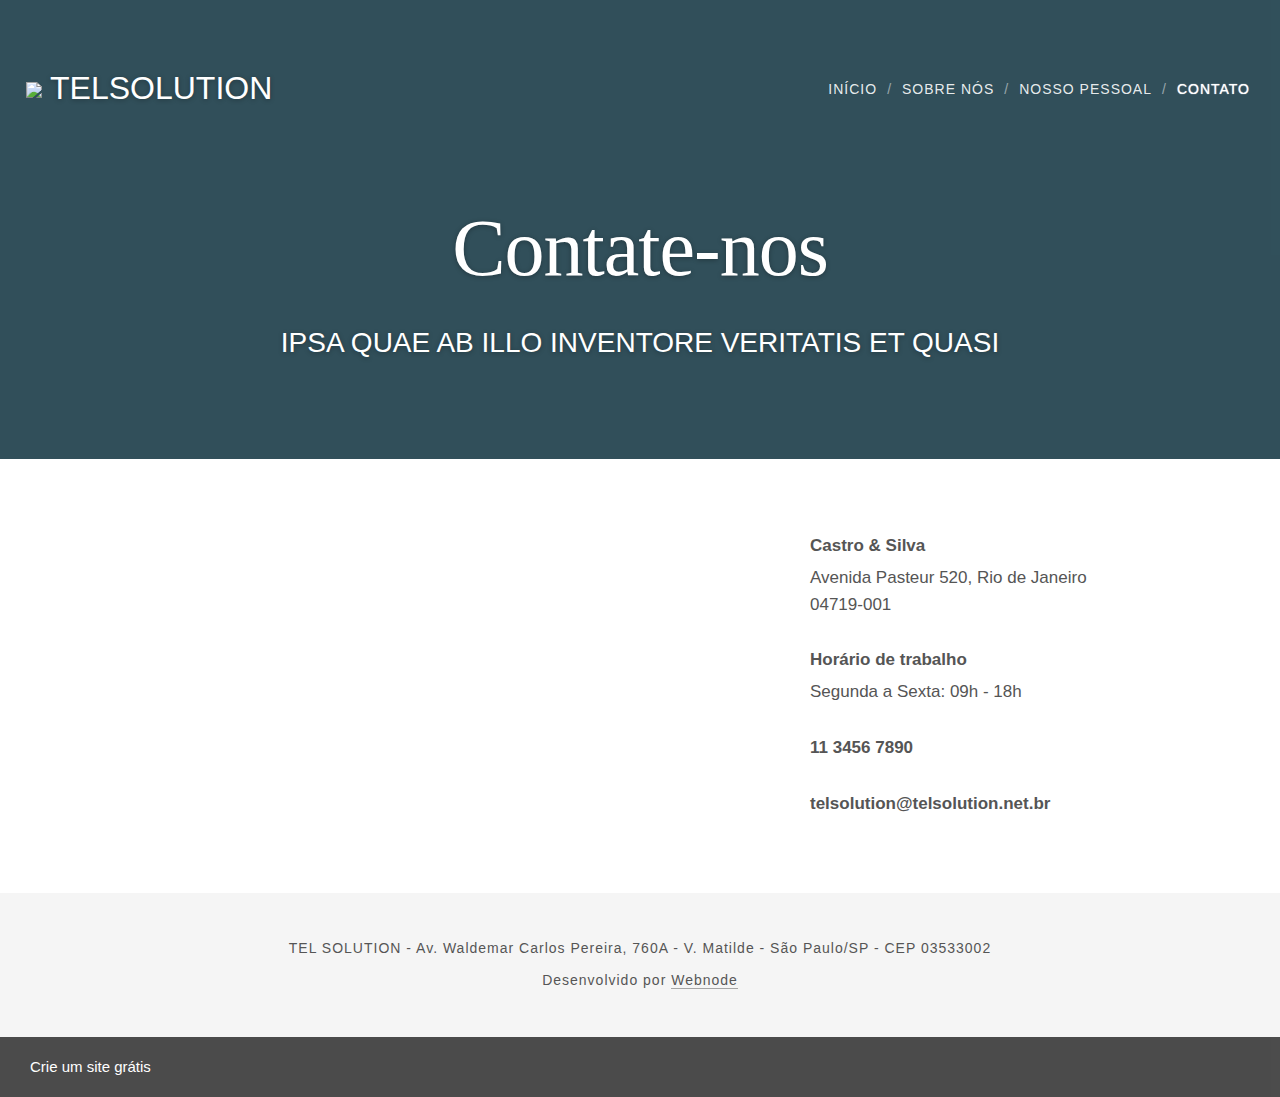
==== contato.html @ dd9e3338 "desenvolvimento de todas as páginas" ====
<!DOCTYPE html>
<!--[if IE 8]><html class="lt-ie10 lt-ie9 no-js" prefix="og: http://ogp.me/ns#" lang="pt-br"><![endif]-->
<!--[if IE 9]><html class="lt-ie10 no-js" prefix="og: http://ogp.me/ns#" lang="pt-br"><![endif]-->
<!--[if gt IE 9]><!-->
<html class="no-js" prefix="og: http://ogp.me/ns#" lang="pt-br">
<!--<![endif]-->

<head>
    <meta charset="utf-8">
    <meta http-equiv="X-UA-Compatible" content="IE=edge,chrome=1">
    <title>Contato :: Telsolution</title>
    <meta name="viewport" content="width=device-width, initial-scale=1.0">
    <meta name="msapplication-tap-highlight" content="no">
    <meta name="description" content="">
    <meta name="keywords" content="">
    <meta name="generator" content="Webnode 2">
    <meta name="apple-mobile-web-app-capable" content="yes">
    <meta name="apple-mobile-web-app-status-bar-style" content="black">
    <meta name="format-detection" content="telephone=no">

    <link rel="canonical" href="http://telsolution.webnode.com/contato/">
    <script>
        var checkAndChangeSvgColor = function(c) {
            try {
                var b = document.getElementById(c);
                if (b) {
                    var a = window.getComputedStyle(b).color.replace(/\s/g, ""),
                        e = a.match(/^rgb[a]?\(([0-9]{1,3}),([0-9]{1,3}),([0-9]{1,3})/i);
                    if (e) {
                        a = "";
                        for (c = 1; 3 >= c; c++) a += ("0" + parseInt(e[c], 10).toString(16)).slice(-2);
                        if (!b.src) {
                            if ("0" === a.charAt(0)) var d = parseInt(a.substr(0, 2), 16),
                                d = Math.max(16, d),
                                a = d.toString(16) + a.slice(-4);
                            var f = b.getAttribute("data-src");
                            b.src = f + (0 > f.indexOf("?") ? "?" : "&") + "color=" + a;
                            b.removeAttribute("data-src");
                            var g = b.parentNode;
                            g.innerHTML = g.innerHTML
                        }
                    }
                }
            } catch (h) {}
        };
    </script>
    <!-- Begin TypeKit Embed Code -->
    <script src="//use.typekit.net/lab8xti.js"></script>
    <script>
        try {
            Typekit.load({
                async: true
            });
        } catch (e) {}
    </script>
    <!-- End TypeKit Embed Code -->
    <script>
        (function(i, s, o, g, r, a, m) {
            i['GoogleAnalyticsObject'] = r;
            i[r] = i[r] || function() {
                (i[r].q = i[r].q || []).push(arguments)
            }, i[r].l = 1 * new Date();
            a = s.createElement(o),
                m = s.getElementsByTagName(o)[0];
            a.async = 1;
            a.src = g;
            m.parentNode.insertBefore(a, m)
        })(window, document, 'script', '//www.google-analytics.com/analytics.js', 'ga');
        ga('create', 'UA-797705-6', 'auto', {
            "name": "wnd_header"
        });
        ga('wnd_header.set', 'dimension1', 'W2');
        ga('wnd_header.set', 'anonymizeIp', true);
        ga('wnd_header.send', 'pageview');
    </script>
    <style>
        @charset "UTF-8";
/*!
 * Author: Webnode.com
 * This website may use some licensed content – more details here: http://www.webnode.com/license/ */

img,
legend {
    border: 0
}
.section,
.wnd-float-left,
.wnd-float-right,
sub,
sup {
    position: relative
}
.pswp,
html {
    -webkit-text-size-adjust: 100%
}
.pswp--touch .pswp__button--arrow--left,
.pswp--touch .pswp__button--arrow--right,
.pswp__caption--fake {
    visibility: hidden
}
.gallery a,
.gallery>div,
.pswp,
.pswp__bg,
.pswp__container,
.pswp__img--placeholder,
.pswp__share-modal,
.pswp__share-tooltip,
.pswp__zoom-wrap {
    -webkit-backface-visibility: hidden
}
.form label,
.form-submit button,
.mt-portfolio-02 .inline-text {
    word-break: break-word;
    word-wrap: break-word
}
.cf:after,
.form-checkbox,
.form-group-content .form-input:after,
.form-input,
.form-radio,
.gallery-classic .gallery-photo:nth-child(1n+1):after,
.layout-02 #footer:after,
.layout-02 #header:after,
.layout-02 #main:after,
.layout-02 .section-inner:after,
.layout-02 section:after {
    clear: both
}
@-ms-viewport {
    width: device-width
}
@-o-viewport {
    width: device-width
}
@viewport {
    width: device-width
}
html {
    -ms-overflow-style: scrollbar;
    font-family: sans-serif;
    -ms-text-size-adjust: 100%
}
/*! normalize.css v3.0.2 | MIT License | git.io/normalize */

body {
    margin: 0
}
article,
aside,
details,
figcaption,
figure,
footer,
header,
hgroup,
main,
menu,
nav,
section,
summary {
    display: block
}
audio,
canvas,
progress,
video {
    display: inline-block;
    vertical-align: baseline
}
audio:not([controls]) {
    display: none;
    height: 0
}
[hidden],
template {
    display: none
}
a {
    background-color: transparent;
    color: inherit
}
a:active,
a:hover {
    outline: 0
}
abbr[title] {
    border-bottom: 1px dotted
}
dfn {
    font-style: italic
}
h1 {
    font-size: 2em;
    margin: .67em 0
}
mark {
    background: #ff0;
    color: #000
}
small {
    font-size: 80%
}
sub,
sup {
    font-size: 75%;
    line-height: 0;
    vertical-align: baseline
}
sup {
    top: -.5em
}
sub {
    bottom: -.25em
}
svg:not(:root) {
    overflow: hidden
}
figure {
    margin: 1em 40px
}
hr {
    -moz-box-sizing: content-box;
    box-sizing: content-box;
    height: 0
}
pre,
textarea {
    overflow: auto
}
code,
kbd,
pre,
samp {
    font-family: monospace, monospace;
    font-size: 1em
}
button,
input,
optgroup,
select,
textarea {
    color: inherit;
    font: inherit;
    margin: 0
}
button {
    overflow: visible
}
button,
select {
    text-transform: none
}
button,
html input[type=button],
input[type=reset],
input[type=submit] {
    -webkit-appearance: button;
    cursor: pointer
}
button[disabled],
html input[disabled] {
    cursor: default
}
button::-moz-focus-inner,
input::-moz-focus-inner {
    border: 0;
    padding: 0
}
input {
    line-height: normal
}
input[type=checkbox],
input[type=radio] {
    box-sizing: border-box;
    padding: 0
}
input[type=number]::-webkit-inner-spin-button,
input[type=number]::-webkit-outer-spin-button {
    height: auto
}
input[type=search] {
    -webkit-appearance: textfield;
    -moz-box-sizing: content-box;
    -webkit-box-sizing: content-box;
    box-sizing: content-box
}
#wrapper *,
.form .checkbox,
.form .radio-button,
.form-select select,
.pswp *,
.pswp--css_animation .pswp__preloader__donut,
body {
    box-sizing: border-box
}
input[type=search]::-webkit-search-cancel-button,
input[type=search]::-webkit-search-decoration {
    -webkit-appearance: none
}
fieldset {
    border: 1px solid silver;
    margin: 0 2px;
    padding: .35em .625em .75em
}
legend,
td,
th {
    padding: 0
}
optgroup {
    font-weight: 700
}
table {
    border-collapse: collapse;
    border-spacing: 0
}
a var {
    text-decoration: none!important
}
.cf:after,
.cf:before {
    content: "";
    display: table
}
.hidden,
.hide {
    display: none!important
}
.noscroll {
    overflow: hidden;
    height: 100vh
}
iframe {
    border: none
}
.lt-ie10 a,
.lt-ie10 a:active,
.lt-ie10 a:focus,
.lt-ie10 a:hover {
    outline: 0!important
}
.wnd-float-left+.text blockquote,
.wnd-float-left+.text ul,
.wnd-float-right+.text blockquote,
.wnd-float-right+.text ul {
    display: table
}
.wnd-float-left+.text ol,
.wnd-float-right+.text ol {
    display: table-cell
}
.column-content .wnd-float-left {
    left: auto;
    margin-left: 0!important
}
.column-content .wnd-float-right {
    right: auto;
    margin-right: 0!important
}
body.wnd-cms .mt-02-column .text h1 a,
body.wnd-cms .mt-02-column .text h1 a:hover,
body.wnd-cms .mt-02-column .text h2 a,
body.wnd-cms .mt-02-column .text h2 a:hover,
body.wnd-cms .mt-02-column .text h3 a,
body.wnd-cms .mt-02-column .text h3 a:hover,
body.wnd-cms .mt-02-column .text h4 a,
body.wnd-cms .mt-02-column .text h4 a:hover,
body.wnd-cms .mt-03-column .text h1 a,
body.wnd-cms .mt-03-column .text h1 a:hover,
body.wnd-cms .mt-03-column .text h2 a,
body.wnd-cms .mt-03-column .text h2 a:hover,
body.wnd-cms .mt-03-column .text h3 a,
body.wnd-cms .mt-03-column .text h3 a:hover,
body.wnd-cms .mt-03-column .text h4 a,
body.wnd-cms .mt-03-column .text h4 a:hover,
body.wnd-cms .mt-contact-02 .text h1 a,
body.wnd-cms .mt-contact-02 .text h1 a:hover,
body.wnd-cms .mt-contact-02 .text h2 a,
body.wnd-cms .mt-contact-02 .text h2 a:hover,
body.wnd-cms .mt-contact-02 .text h3 a,
body.wnd-cms .mt-contact-02 .text h3 a:hover,
body.wnd-cms .mt-contact-02 .text h4 a,
body.wnd-cms .mt-contact-02 .text h4 a:hover,
body.wnd-cms .mt-pricing-02 .text h1 a,
body.wnd-cms .mt-pricing-02 .text h1 a:hover,
body.wnd-cms .mt-pricing-02 .text h2 a,
body.wnd-cms .mt-pricing-02 .text h2 a:hover,
body.wnd-cms .mt-pricing-02 .text h3 a,
body.wnd-cms .mt-pricing-02 .text h3 a:hover,
body.wnd-cms .mt-pricing-02 .text h4 a,
body.wnd-cms .mt-pricing-02 .text h4 a:hover,
body.wnd-cms .text h1 a,
body.wnd-cms .text h1 a:hover,
body.wnd-cms .text h2 a,
body.wnd-cms .text h2 a:hover,
body.wnd-cms .text h3 a,
body.wnd-cms .text h3 a:hover,
body.wnd-cms .text h4 a,
body.wnd-cms .text h4 a:hover {
    color: inherit!important;
    border-bottom-color: transparent!important;
    text-decoration: none!important
}
body.wnd-cms .mt-02-column .text p font[color] a,
body.wnd-cms .mt-02-column .text p font[color] a:hover,
body.wnd-cms .mt-03-column .text p font[color] a,
body.wnd-cms .mt-03-column .text p font[color] a:hover,
body.wnd-cms .mt-contact-02 .text p font[color] a,
body.wnd-cms .mt-contact-02 .text p font[color] a:hover,
body.wnd-cms .mt-pricing-02 .text p font[color] a,
body.wnd-cms .mt-pricing-02 .text p font[color] a:hover,
body.wnd-cms .text p font[color] a,
body.wnd-cms .text p font[color] a:hover {
    color: inherit!important;
    border-bottom-color: inherit!important
}
body:not(.wnd-cms) .mt-02-column .text h1 a:not(:hover),
body:not(.wnd-cms) .mt-02-column .text h2 a:not(:hover),
body:not(.wnd-cms) .mt-02-column .text h3 a:not(:hover),
body:not(.wnd-cms) .mt-02-column .text h4 a:not(:hover),
body:not(.wnd-cms) .mt-03-column .text h1 a:not(:hover),
body:not(.wnd-cms) .mt-03-column .text h2 a:not(:hover),
body:not(.wnd-cms) .mt-03-column .text h3 a:not(:hover),
body:not(.wnd-cms) .mt-03-column .text h4 a:not(:hover),
body:not(.wnd-cms) .mt-contact-02 .text h1 a:not(:hover),
body:not(.wnd-cms) .mt-contact-02 .text h2 a:not(:hover),
body:not(.wnd-cms) .mt-contact-02 .text h3 a:not(:hover),
body:not(.wnd-cms) .mt-contact-02 .text h4 a:not(:hover),
body:not(.wnd-cms) .mt-pricing-02 .text h1 a:not(:hover),
body:not(.wnd-cms) .mt-pricing-02 .text h2 a:not(:hover),
body:not(.wnd-cms) .mt-pricing-02 .text h3 a:not(:hover),
body:not(.wnd-cms) .mt-pricing-02 .text h4 a:not(:hover),
body:not(.wnd-cms) .text h1 a:not(:hover),
body:not(.wnd-cms) .text h2 a:not(:hover),
body:not(.wnd-cms) .text h3 a:not(:hover),
body:not(.wnd-cms) .text h4 a:not(:hover) {
    color: inherit!important;
    border-bottom-color: transparent!important;
    text-decoration: none!important
}
body:not(.wnd-cms) .mt-02-column .text h1 a:hover,
body:not(.wnd-cms) .mt-02-column .text h2 a:hover,
body:not(.wnd-cms) .mt-02-column .text h3 a:hover,
body:not(.wnd-cms) .mt-02-column .text h4 a:hover,
body:not(.wnd-cms) .mt-03-column .text h1 a:hover,
body:not(.wnd-cms) .mt-03-column .text h2 a:hover,
body:not(.wnd-cms) .mt-03-column .text h3 a:hover,
body:not(.wnd-cms) .mt-03-column .text h4 a:hover,
body:not(.wnd-cms) .mt-contact-02 .text h1 a:hover,
body:not(.wnd-cms) .mt-contact-02 .text h2 a:hover,
body:not(.wnd-cms) .mt-contact-02 .text h3 a:hover,
body:not(.wnd-cms) .mt-contact-02 .text h4 a:hover,
body:not(.wnd-cms) .mt-pricing-02 .text h1 a:hover,
body:not(.wnd-cms) .mt-pricing-02 .text h2 a:hover,
body:not(.wnd-cms) .mt-pricing-02 .text h3 a:hover,
body:not(.wnd-cms) .mt-pricing-02 .text h4 a:hover,
body:not(.wnd-cms) .text h1 a:hover,
body:not(.wnd-cms) .text h2 a:hover,
body:not(.wnd-cms) .text h3 a:hover,
body:not(.wnd-cms) .text h4 a:hover {
    color: inherit!important;
    border-bottom-color: inherit!important
}
body:not(.wnd-cms) .mt-02-column .text h1 a:hover font[color],
body:not(.wnd-cms) .mt-02-column .text h2 a:hover font[color],
body:not(.wnd-cms) .mt-02-column .text h3 a:hover font[color],
body:not(.wnd-cms) .mt-02-column .text h4 a:hover font[color],
body:not(.wnd-cms) .mt-03-column .text h1 a:hover font[color],
body:not(.wnd-cms) .mt-03-column .text h2 a:hover font[color],
body:not(.wnd-cms) .mt-03-column .text h3 a:hover font[color],
body:not(.wnd-cms) .mt-03-column .text h4 a:hover font[color],
body:not(.wnd-cms) .mt-contact-02 .text h1 a:hover font[color],
body:not(.wnd-cms) .mt-contact-02 .text h2 a:hover font[color],
body:not(.wnd-cms) .mt-contact-02 .text h3 a:hover font[color],
body:not(.wnd-cms) .mt-contact-02 .text h4 a:hover font[color],
body:not(.wnd-cms) .mt-pricing-02 .text h1 a:hover font[color],
body:not(.wnd-cms) .mt-pricing-02 .text h2 a:hover font[color],
body:not(.wnd-cms) .mt-pricing-02 .text h3 a:hover font[color],
body:not(.wnd-cms) .mt-pricing-02 .text h4 a:hover font[color],
body:not(.wnd-cms) .text h1 a:hover font[color],
body:not(.wnd-cms) .text h2 a:hover font[color],
body:not(.wnd-cms) .text h3 a:hover font[color],
body:not(.wnd-cms) .text h4 a:hover font[color] {
    -webkit-transition: all .1s ease-in;
    transition: all .1s ease-in;
    border-bottom: 1px solid currentColor!important
}
body:not(.wnd-cms) .mt-02-column .text p font[color] a,
body:not(.wnd-cms) .mt-02-column .text p font[color] a:hover,
body:not(.wnd-cms) .mt-03-column .text p font[color] a,
body:not(.wnd-cms) .mt-03-column .text p font[color] a:hover,
body:not(.wnd-cms) .mt-contact-02 .text p font[color] a,
body:not(.wnd-cms) .mt-contact-02 .text p font[color] a:hover,
body:not(.wnd-cms) .mt-pricing-02 .text p font[color] a,
body:not(.wnd-cms) .mt-pricing-02 .text p font[color] a:hover,
body:not(.wnd-cms) .text p font[color] a,
body:not(.wnd-cms) .text p font[color] a:hover {
    color: inherit!important;
    border-bottom-color: inherit!important
}
.text .wnd-align-left {
    text-align: left
}
.text .wnd-align-center {
    text-align: center
}
.text .wnd-align-justify {
    text-align: justify
}
.text .wnd-align-right {
    text-align: right
}
font.wnd-font-size-10 {
    font-size: 10%
}
font.wnd-font-size-20 {
    font-size: 20%
}
font.wnd-font-size-30 {
    font-size: 30%
}
font.wnd-font-size-40 {
    font-size: 40%
}
font.wnd-font-size-50 {
    font-size: 50%
}
font.wnd-font-size-60 {
    font-size: 60%
}
font.wnd-font-size-70 {
    font-size: 70%
}
font.wnd-font-size-80 {
    font-size: 80%
}
font.wnd-font-size-90 {
    font-size: 90%
}
font.wnd-font-size-100 {
    font-size: 100%
}
font.wnd-font-size-110 {
    font-size: 110%
}
font.wnd-font-size-120 {
    font-size: 120%
}
font.wnd-font-size-130 {
    font-size: 130%
}
font.wnd-font-size-140 {
    font-size: 140%
}
font.wnd-font-size-150 {
    font-size: 150%
}
font.wnd-font-size-160 {
    font-size: 160%
}
font.wnd-font-size-170 {
    font-size: 170%
}
font.wnd-font-size-180 {
    font-size: 180%
}
font.wnd-font-size-190 {
    font-size: 190%
}
font.wnd-font-size-200 {
    font-size: 200%
}
.fonts-loaded .wnd-fonts-fallback .wnd-page,
.fonts-loaded .wnd-fonts-fallback .wnd-page h1,
.fonts-loaded .wnd-fonts-fallback .wnd-page h2,
.fonts-loaded .wnd-fonts-fallback .wnd-page h3,
.fonts-loaded .wnd-fonts-fallback .wnd-page h4 {
    font-weight: 400!important
}
.fonts-loaded .wnd-fonts-fallback .wnd-page b,
.fonts-loaded .wnd-fonts-fallback .wnd-page h1 b,
.fonts-loaded .wnd-fonts-fallback .wnd-page h1 strong,
.fonts-loaded .wnd-fonts-fallback .wnd-page h2 b,
.fonts-loaded .wnd-fonts-fallback .wnd-page h2 strong,
.fonts-loaded .wnd-fonts-fallback .wnd-page h3 b,
.fonts-loaded .wnd-fonts-fallback .wnd-page h3 strong,
.fonts-loaded .wnd-fonts-fallback .wnd-page h4 b,
.fonts-loaded .wnd-fonts-fallback .wnd-page h4 strong,
.fonts-loaded .wnd-fonts-fallback .wnd-page strong {
    font-weight: 700!important
}
.section-bg,
.section-bg-layer {
    position: absolute;
    overflow: hidden
}
.section-bg {
    display: block;
    width: 100%;
    height: 100%
}
.section-bg-layer {
    top: 0;
    left: 0;
    bottom: 0;
    right: 0
}
.section-bg-layer>div {
    position: relative;
    height: 100%;
    text-align: center
}
.wnd-background-video.orientation-landscape,
.wnd-video-background.orientation-landscape {
    width: 100%;
    height: auto
}
.wnd-background-video.orientation-portrait,
.wnd-video-background.orientation-portrait {
    width: auto;
    height: 100%
}
.section-bg-overlay {
    display: none
}
.wnd-background-image {
    -webkit-background-size: cover;
    background-size: cover;
    background-repeat: no-repeat
}
.wnd-background-pattern {
    background-repeat: repeat;
    background-size: auto
}
.wnd-background-image+.section-bg-overlay,
.wnd-background-pattern+.section-bg-overlay,
.wnd-background-video+.section-bg-overlay {
    display: block
}
.bgpos-top-center {
    background-position: center top
}
.bgpos-center-center {
    background-position: center center
}
.bgpos-bottom-center {
    background-position: center bottom
}
body:not(.touched) .bgatt-fixed {
    background-attachment: fixed
}
.bgatt-scroll {
    background-attachment: scroll
}
body:not(.wnd-cms) .section {
    z-index: 0
}
body:not(.wnd-cms) .section-bg {
    z-index: -1
}
body:not(.wnd-cms) .parallax {
    position: fixed;
    z-index: -1;
    -webkit-transform: translate3d(0, 0, 0);
    -ms-transform: translate3d(0, 0, 0);
    transform: translate3d(0, 0, 0);
    pointer-events: none
}
.section-wrapper .fullscreen {
    height: 100vh;
    min-height: 400px;
    max-height: 500px
}
.section-wrapper .fullscreen-all {
    height: 100vh;
    min-height: 360px;
    max-height: 100%
}
.ios-iframe .section-wrapper .fullscreen-all {
    max-height: 500px
}
.wnd-cms .section-wrapper .fullscreen-all {
    height: calc(100vh - 45px);
    max-height: calc(100vh - 45px)
}
.pswp,
.pswp__bg,
.pswp__scroll-wrap {
    width: 100%;
    height: 100%;
    top: 0;
    position: absolute;
    left: 0
}
/*! PhotoSwipe main CSS by Dmitry Semenov | photoswipe.com | MIT license */

.pswp {
    display: none;
    overflow: hidden;
    -ms-touch-action: none;
    touch-action: none;
    z-index: 1500;
    outline: 0
}
.pswp--open,
.pswp__button {
    display: block
}
.pswp img {
    max-width: none
}
.pswp--animate_opacity {
    opacity: .001;
    will-change: opacity;
    transition: opacity 333ms cubic-bezier(.4, 0, .22, 1)
}
.pswp--zoom-allowed .pswp__img {
    cursor: -webkit-zoom-in;
    cursor: -moz-zoom-in;
    cursor: zoom-in
}
.pswp--zoomed-in .pswp__img {
    cursor: -webkit-grab;
    cursor: -moz-grab;
    cursor: grab
}
.pswp--dragging .pswp__img {
    cursor: -webkit-grabbing;
    cursor: -moz-grabbing;
    cursor: grabbing
}
.pswp__scroll-wrap {
    overflow: hidden
}
.pswp__container,
.pswp__zoom-wrap {
    -ms-touch-action: none;
    touch-action: none;
    position: absolute;
    left: 0;
    right: 0;
    top: 0;
    bottom: 0
}
.pswp__container,
.pswp__img {
    -webkit-user-select: none;
    -moz-user-select: none;
    user-select: none;
    -webkit-tap-highlight-color: transparent;
    -webkit-touch-callout: none
}
.pswp__zoom-wrap {
    position: absolute;
    width: 100%;
    -webkit-transform-origin: left top;
    -moz-transform-origin: left top;
    -ms-transform-origin: left top;
    transform-origin: left top;
    transition: transform 333ms cubic-bezier(.4, 0, .22, 1)
}
.pswp__bg {
    background: #000;
    opacity: 0;
    will-change: opacity;
    transition: opacity 333ms cubic-bezier(.4, 0, .22, 1)
}
.pswp--animated-in .pswp__bg,
.pswp--animated-in .pswp__zoom-wrap {
    -webkit-transition: none;
    transition: none
}
.pswp__item {
    position: absolute;
    left: 0;
    right: 0;
    top: 0;
    bottom: 0;
    overflow: hidden
}
.pswp__img {
    position: absolute;
    width: auto;
    height: auto;
    top: 0;
    left: 0
}
.pswp__img--placeholder--blank {
    background: #222
}
.pswp--ie .pswp__img {
    width: 100%!important;
    height: auto!important;
    left: 0;
    top: 0
}
.pswp__error-msg {
    position: absolute;
    left: 0;
    top: 50%;
    width: 100%;
    text-align: center;
    font-size: 14px;
    line-height: 16px;
    margin-top: -8px;
    color: #CCC
}
.pswp__error-msg a {
    color: #CCC;
    text-decoration: underline
}
.pswp__share-tooltip a,
.pswp__share-tooltip a:hover {
    color: #000;
    text-decoration: none
}
/*! PhotoSwipe Default UI CSS by Dmitry Semenov | photoswipe.com | MIT license */

.pswp__button {
    position: relative;
    cursor: pointer;
    overflow: visible;
    -webkit-appearance: none;
    border: 0;
    padding: 0;
    margin: 0;
    float: right;
    opacity: .75;
    transition: opacity .2s;
    box-shadow: none
}
body.wnd-cms .mt-02-column .text,
body.wnd-cms .mt-03-column .text,
body.wnd-cms .mt-contact-02 .text,
body.wnd-cms .mt-pricing-02 .text {
    cursor: default
}
.pswp__button:focus,
.pswp__button:hover {
    opacity: 1
}
.pswp__button:active {
    outline: 0;
    opacity: .9
}
.pswp__button::-moz-focus-inner {
    padding: 0;
    border: 0
}
.pswp__ui--over-close .pswp__button--close {
    opacity: 1
}
.pswp__button,
.pswp__button--arrow--left:before,
.pswp__button--arrow--right:before {
    background: url(../../3y/3yb/3ybh5o.png) no-repeat;
    background-size: 264px 88px;
    width: 44px;
    height: 44px
}
.pswp__button--close {
    background-position: 0 -44px
}
.pswp__button--share {
    background-position: -44px -44px
}
.pswp__button--fs {
    display: none
}
.pswp--supports-fs .pswp__button--fs {
    display: block
}
.pswp--fs .pswp__button--fs {
    background-position: -44px 0
}
.pswp__button--zoom {
    display: none;
    background-position: -88px 0
}
.pswp--zoom-allowed .pswp__button--zoom {
    display: block
}
.pswp--zoomed-in .pswp__button--zoom {
    background-position: -132px 0
}
.pswp__button--arrow--left,
.pswp__button--arrow--right {
    background: 0 0;
    top: 10%;
    margin-top: 0;
    width: 25%;
    height: 80%;
    position: absolute;
    outline: 0
}
.pswp__button--arrow--left {
    left: 0
}
.pswp__button--arrow--right {
    right: 0
}
.pswp__button--arrow--left:before,
.pswp__button--arrow--right:before {
    content: '';
    top: 50%;
    transform: translateY(-50%);
    background-color: rgba(0, 0, 0, .3);
    height: 30px;
    width: 32px;
    position: absolute
}
.pswp__button--arrow--left:before {
    left: 6px;
    background-position: -138px -44px
}
.pswp__button--arrow--right:before {
    right: 6px;
    background-position: -94px -44px
}
.pswp__counter,
.pswp__share-modal {
    -webkit-user-select: none;
    -moz-user-select: none;
    user-select: none
}
.pswp__share-modal {
    display: block;
    background: rgba(0, 0, 0, .5);
    width: 100%;
    height: 100%;
    top: 0;
    left: 0;
    padding: 10px;
    position: absolute;
    z-index: 1600;
    opacity: 0;
    transition: opacity .25s ease-out;
    will-change: opacity
}
.pswp__share-modal--hidden {
    display: none
}
.pswp__share-tooltip {
    z-index: 1620;
    position: absolute;
    background: #FFF;
    top: 56px;
    border-radius: 2px;
    display: block;
    width: auto;
    right: 44px;
    box-shadow: 0 2px 5px rgba(0, 0, 0, .25);
    transform: translateY(6px);
    transition: transform .25s;
    will-change: transform
}
.pswp__share-tooltip a {
    display: block;
    padding: 8px 12px;
    font-size: 14px;
    line-height: 18px
}
.pswp__share-tooltip a:first-child {
    border-radius: 2px 2px 0 0
}
.pswp__share-tooltip a:last-child {
    border-radius: 0 0 2px 2px
}
.pswp__share-modal--fade-in {
    opacity: 1
}
.pswp__share-modal--fade-in .pswp__share-tooltip {
    transform: translateY(0)
}
.pswp--touch .pswp__share-tooltip a {
    padding: 16px 12px
}
a.pswp__share--facebook:before {
    content: '';
    display: block;
    width: 0;
    height: 0;
    position: absolute;
    top: -12px;
    right: 15px;
    border: 6px solid transparent;
    border-bottom-color: #FFF;
    -webkit-pointer-events: none;
    -moz-pointer-events: none;
    pointer-events: none
}
.pswp__caption--empty,
.pswp__ui--one-slide .pswp__button--arrow--left,
.pswp__ui--one-slide .pswp__button--arrow--right,
.pswp__ui--one-slide .pswp__counter {
    display: none
}
.pswp__counter,
.pswp__preloader {
    height: 44px;
    top: 0;
    position: absolute
}
a.pswp__share--facebook:hover {
    background: #3E5C9A;
    color: #FFF
}
a.pswp__share--facebook:hover:before {
    border-bottom-color: #3E5C9A
}
a.pswp__share--twitter:hover {
    background: #55ACEE;
    color: #FFF
}
a.pswp__share--pinterest:hover {
    background: #CCC;
    color: #CE272D
}
a.pswp__share--download:hover {
    background: #DDD
}
.pswp__counter {
    left: 0;
    font-size: 13px;
    line-height: 44px;
    color: #FFF;
    opacity: .75;
    padding: 0 10px
}
.pswp__caption {
    position: absolute;
    left: 0;
    bottom: 0;
    width: 100%;
    min-height: 44px
}
.pswp__caption small {
    font-size: 11px;
    color: #BBB
}
.pswp__caption__center {
    font-size: .9375rem;
    line-height: 1.86667;
    text-align: center;
    max-width: 100%;
    margin: auto;
    padding: 10px;
    color: #CCC
}
.auto-font-size .claim-bg-inv.playfair-display>span>span,
.auto-font-size .claim-bg-inv.roboto>span>span,
.auto-font-size .claim-bg.playfair-display>span>span,
.auto-font-size .claim-bg.roboto>span>span,
.auto-font-size .claim-color-alpha.playfair-display>span>span,
.auto-font-size .claim-color-alpha.roboto>span>span,
.auto-font-size .claim-color-inv.playfair-display>span>span,
.auto-font-size .claim-color-inv.roboto>span>span,
.auto-font-size .claim-color.playfair-display>span>span,
.auto-font-size .claim-color.roboto>span>span,
.auto-font-size .claim-gray.playfair-display>span>span,
.auto-font-size .claim-gray.roboto>span>span {
    padding-bottom: 1px
}
.footer-01.design-01 .lang-select ul.show,
.pswp--has_mouse .pswp__button--arrow--left,
.pswp--has_mouse .pswp__button--arrow--right,
.pswp__ui {
    visibility: visible
}
.pswp__preloader {
    width: 44px;
    left: 50%;
    margin-left: -22px;
    opacity: 0;
    transition: opacity .25s ease-out;
    will-change: opacity;
    direction: ltr
}
.pswp--css_animation .pswp__preloader--active,
.pswp__preloader--active {
    opacity: 1
}
.pswp__preloader__icn {
    width: 20px;
    height: 20px;
    margin: 12px
}
.pswp__preloader--active .pswp__preloader__icn {
    background: url(../../3x/3xw/3xwanv.gif) no-repeat
}
.pswp--css_animation .pswp__preloader--active .pswp__preloader__icn {
    animation: clockwise .5s linear infinite
}
.pswp--css_animation .pswp__preloader--active .pswp__preloader__donut {
    animation: donut-rotate 1s cubic-bezier(.4, 0, .22, 1) infinite
}
.pswp--css_animation .pswp__preloader__icn {
    background: 0 0;
    opacity: .75;
    width: 14px;
    height: 14px;
    position: absolute;
    left: 15px;
    top: 15px;
    margin: 0
}
.pswp--css_animation .pswp__preloader__cut {
    position: relative;
    width: 7px;
    height: 14px;
    overflow: hidden
}
.pswp--css_animation .pswp__preloader__donut {
    width: 14px;
    height: 14px;
    border: 2px solid #FFF;
    border-radius: 50%;
    border-left-color: transparent;
    border-bottom-color: transparent;
    position: absolute;
    top: 0;
    left: 0;
    background: 0 0;
    margin: 0
}
@keyframes clockwise {
    0% {
        transform: rotate(0)
    }
    100% {
        transform: rotate(360deg)
    }
}
@keyframes donut-rotate {
    0%, 100% {
        transform: rotate(0)
    }
    50% {
        transform: rotate(-140deg)
    }
}
.pswp__ui {
    -webkit-font-smoothing: auto;
    opacity: 1;
    z-index: 1550
}
.pswp__top-bar {
    position: absolute;
    left: 0;
    top: 0;
    height: 44px;
    width: 100%
}
.pswp--has_mouse .pswp__button--arrow--left,
.pswp--has_mouse .pswp__button--arrow--right,
.pswp__caption,
.pswp__top-bar {
    -webkit-backface-visibility: hidden;
    will-change: opacity;
    transition: opacity 333ms cubic-bezier(.4, 0, .22, 1)
}
.pswp__caption,
.pswp__top-bar {
    background-color: rgba(0, 0, 0, .5)
}
.pswp__ui--fit .pswp__caption,
.pswp__ui--fit .pswp__top-bar {
    background-color: rgba(0, 0, 0, .3)
}
.pswp__ui--idle .pswp__button--arrow--left,
.pswp__ui--idle .pswp__button--arrow--right,
.pswp__ui--idle .pswp__top-bar {
    opacity: 0
}
.pswp__ui--hidden .pswp__button--arrow--left,
.pswp__ui--hidden .pswp__button--arrow--right,
.pswp__ui--hidden .pswp__caption,
.pswp__ui--hidden .pswp__top-bar {
    opacity: .001
}
.pswp__element--disabled {
    display: none!important
}
.pswp--minimal--dark .pswp__top-bar {
    background: 0 0
}
@font-face {
    font-family: WebnodeIcons;
    src: url(../../0i/0ia/0iascs.woff2) format("woff2"), url(../../1c/1cn/1cn9q1.woff) format("woff"), url(../../3f/3fi/3fixso.ttf) format("truetype");
    font-weight: 400;
    font-style: normal;
    font-rendering: swap .5s;
    font-display: swap
}
@font-face {
    font-family: "Abril FatFace";
    src: url(../../0z/0z0/0z00gy.woff2) format("woff2"), url(../../38/386/386rg2.woff) format("woff"), url(../../1g/1gt/1gtgz4.ttf) format("truetype");
    font-weight: 400;
    font-style: normal;
    font-rendering: swap .5s;
    font-display: swap
}
@font-face {
    font-family: Lobster;
    src: url(../../36/36q/36qcyc.woff2) format("woff2"), url(../../3l/3lx/3lx3x8.woff) format("woff"), url(../../39/39e/39e260.ttf) format("truetype");
    font-weight: 400;
    font-style: normal;
    font-rendering: swap .5s;
    font-display: swap
}
@font-face {
    font-family: Lora;
    src: url(../../44/44e/44e9bj.woff2) format("woff2"), url(../../2x/2x4/2x44q6.woff) format("woff"), url(../../2o/2o3/2o3rbi.ttf) format("truetype");
    font-weight: 400;
    font-style: normal;
    font-rendering: swap .5s;
    font-display: swap
}
@font-face {
    font-family: Lora;
    src: url(../../0f/0ff/0ffdxd.woff2) format("woff2"), url(../../37/37w/37wvux.woff) format("woff"), url(../../3x/3xk/3xk5gi.ttf) format("truetype");
    font-weight: 400;
    font-style: italic;
    font-rendering: swap .5s;
    font-display: swap
}
@font-face {
    font-family: Lora;
    src: url(../../04/04l/04l1hf.woff2) format("woff2"), url(../../2w/2wd/2wdg5l.woff) format("woff"), url(../../1d/1dj/1djyqa.ttf) format("truetype");
    font-weight: 700;
    font-style: normal;
    font-rendering: swap .5s;
    font-display: swap
}
@font-face {
    font-family: Lora;
    src: url(../../0k/0k9/0k9v2h.woff2) format("woff2"), url(../../0v/0vd/0vdly1.woff) format("woff"), url(../../0u/0ug/0ugw1v.ttf) format("truetype");
    font-weight: 700;
    font-style: italic;
    font-rendering: swap .5s;
    font-display: swap
}
@font-face {
    font-family: "Open Sans";
    src: url(../../0f/0fy/0fyrba.woff2) format("woff2"), url(../../10/10b/10b66b.woff) format("woff"), url(../../1k/1kj/1kjg7r.ttf) format("truetype");
    font-weight: 300;
    font-style: normal;
    font-rendering: swap .5s;
    font-display: swap
}
@font-face {
    font-family: "Open Sans";
    src: url(../../28/28e/28e8m2.woff2) format("woff2"), url(../../30/30v/30v5lr.woff) format("woff"), url(../../0g/0ge/0ge20k.ttf) format("truetype");
    font-weight: 300;
    font-style: italic;
    font-rendering: swap .5s;
    font-display: swap
}
@font-face {
    font-family: "Open Sans";
    src: url(../../0q/0qh/0qh5u8.woff2) format("woff2"), url(../../0j/0jo/0jo0qu.woff) format("woff"), url(../../3b/3bz/3bz97d.ttf) format("truetype");
    font-weight: 700;
    font-style: normal;
    font-rendering: swap .5s;
    font-display: swap
}
@font-face {
    font-family: "Open Sans";
    src: url(../../46/46q/46qlvh.woff2) format("woff2"), url(../../3m/3m3/3m3h0u.woff) format("woff"), url(../../29/29z/29zdho.ttf) format("truetype");
    font-weight: 700;
    font-style: italic;
    font-rendering: swap .5s;
    font-display: swap
}
@font-face {
    font-family: "Playfair Display";
    src: url(../../1f/1fj/1fj11w.woff2) format("woff2"), url(../../47/47o/47o8r7.woff) format("woff"), url(../../3q/3qv/3qvm39.ttf) format("truetype");
    font-weight: 400;
    font-style: normal;
    font-rendering: swap .5s;
    font-display: swap
}
@font-face {
    font-family: "Playfair Display";
    src: url(../../3d/3dy/3dylfj.woff2) format("woff2"), url(../../0q/0qo/0qo8vl.woff) format("woff"), url(../../17/17a/17a0nn.ttf) format("truetype");
    font-weight: 400;
    font-style: italic;
    font-rendering: swap .5s;
    font-display: swap
}
@font-face {
    font-family: "Playfair Display";
    src: url(../../42/42o/42om2k.woff2) format("woff2"), url(../../0a/0aa/0aasrr.woff) format("woff"), url(../../1m/1m9/1m9ao5.ttf) format("truetype");
    font-weight: 700;
    font-style: normal;
    font-rendering: swap .5s;
    font-display: swap
}
@font-face {
    font-family: "Playfair Display";
    src: url(../../2g/2gk/2gkyzc.woff2) format("woff2"), url(../../1s/1sq/1sqmig.woff) format("woff"), url(../../2f/2fp/2fpws4.ttf) format("truetype");
    font-weight: 700;
    font-style: italic;
    font-rendering: swap .5s;
    font-display: swap
}
@font-face {
    font-family: "Ribeye Marrow";
    src: url(../../0k/0ku/0kuhkz.woff2) format("woff2"), url(../../40/40x/40xvv8.woff) format("woff"), url(../../09/09m/09mvmq.ttf) format("truetype");
    font-weight: 400;
    font-style: normal;
    font-rendering: swap .5s;
    font-display: swap
}
@font-face {
    font-family: Roboto;
    src: url(../../1a/1az/1az3hi.woff2) format("woff2"), url(../../1c/1cc/1ccntu.woff) format("woff"), url(../../37/37k/37kjpz.ttf) format("truetype");
    font-weight: 300;
    font-style: normal;
    font-rendering: swap .5s;
    font-display: swap
}
@font-face {
    font-family: Roboto;
    src: url(../../1b/1bt/1btbd4.woff2) format("woff2"), url(../../47/47v/47v4vn.woff) format("woff"), url(../../2t/2tn/2tnl7j.ttf) format("truetype");
    font-weight: 300;
    font-style: italic;
    font-rendering: swap .5s;
    font-display: swap
}
@font-face {
    font-family: Roboto;
    src: url(../../0b/0by/0byg70.woff2) format("woff2"), url(../../1y/1ya/1yawxs.woff) format("woff"), url(../../2r/2rc/2rcdsa.ttf) format("truetype");
    font-weight: 400;
    font-style: normal;
    font-rendering: swap .5s;
    font-display: swap
}
@font-face {
    font-family: Roboto;
    src: url(../../1z/1z7/1z7myx.woff2) format("woff2"), url(../../3z/3z4/3z4v3o.woff) format("woff"), url(../../0x/0xb/0xbvg6.ttf) format("truetype");
    font-weight: 400;
    font-style: italic;
    font-rendering: swap .5s;
    font-display: swap
}
@font-face {
    font-family: Roboto;
    src: url(../../0y/0ys/0ysfnc.woff2) format("woff2"), url(../../33/33u/33u206.woff) format("woff"), url(../../0_/0__/0__tsl.ttf) format("truetype");
    font-weight: 700;
    font-style: normal;
    font-rendering: swap .5s;
    font-display: swap
}
@font-face {
    font-family: Roboto;
    src: url(../../1l/1lb/1lbmw3.woff2) format("woff2"), url(../../0z/0zd/0zdy8j.woff) format("woff"), url(../../2m/2m1/2m13h3.ttf) format("truetype");
    font-weight: 700;
    font-style: italic;
    font-rendering: swap .5s;
    font-display: swap
}
* {
    -webkit-tap-highlight-color: transparent!important
}
html {
    width: 100%;
    height: 100%;
    -webkit-font-smoothing: antialiased
}
body {
    font-size: .9375rem;
    line-height: 1.6;
    font-weight: 300;
    font-style: normal;
    font-family: Helvetica, Arial, sans-serif
}
.fonts-loaded body:not(.wnd-fonts-fallback) {
    font-family: proxima-nova, Helvetica, Arial, sans-serif
}
b,
strong {
    font-weight: 600
}
::-moz-selection {
    background-color: rgba(105, 160, 215, .4)
}
::selection {
    background-color: rgba(105, 160, 215, .4)
}
.abril-fatface {
    font-family: "Abril FatFace", "Times New Roman", serif;
    font-weight: 400
}
.wnd-fonts-fallback .abril-fatface {
    font-family: "Times New Roman", serif
}
.abril-fatface b,
.abril-fatface strong {
    font-weight: 700
}
.brandon-grotesque {
    font-family: brandon-grotesque, Arial, sans-serif;
    font-weight: 300
}
.wnd-fonts-fallback .brandon-grotesque {
    font-family: Arial, sans-serif
}
.brandon-grotesque b,
.brandon-grotesque strong {
    font-weight: 500
}
.fira-sans {
    font-family: fira-sans, "Trebuchet MS", sans-serif;
    font-weight: 300
}
.wnd-fonts-fallback .fira-sans {
    font-family: "Trebuchet MS", sans-serif
}
.fira-sans b,
.fira-sans strong {
    font-weight: 700
}
.lobster {
    font-family: Lobster, Georgia, serif;
    font-weight: 400
}
.wnd-fonts-fallback .lobster {
    font-family: Georgia, serif
}
.lobster b,
.lobster strong {
    font-weight: 700
}
.lora {
    font-family: Lora, Georgia, serif;
    font-weight: 400
}
.wnd-fonts-fallback .lora {
    font-family: Georgia, serif
}
.lora b,
.lora strong {
    font-weight: 700
}
.open-sans {
    font-family: "Open Sans", "Trebuchet MS", sans-serif;
    font-weight: 300
}
.wnd-fonts-fallback .open-sans {
    font-family: "Trebuchet MS", sans-serif
}
.open-sans b,
.open-sans strong {
    font-weight: 700
}
.playfair-display {
    font-family: "Playfair Display", "Times New Roman", serif;
    font-weight: 400
}
.wnd-fonts-fallback .playfair-display {
    font-family: "Times New Roman", serif
}
.playfair-display b,
.playfair-display strong {
    font-weight: 700
}
.proxima-nova {
    font-family: proxima-nova, Helvetica, Arial, sans-serif;
    font-weight: 300
}
.wnd-fonts-fallback .proxima-nova {
    font-family: Helvetica, Arial, sans-serif
}
.proxima-nova b,
.proxima-nova strong {
    font-weight: 600
}
.pt-serif {
    font-family: pt-serif, "Times New Roman", serif;
    font-weight: 400
}
.wnd-fonts-fallback .pt-serif {
    font-family: "Times New Roman", serif
}
.pt-serif b,
.pt-serif strong {
    font-weight: 700
}
.ribeye-marrow {
    font-family: "Ribeye Marrow", "Times New Roman", serif;
    font-weight: 400
}
.wnd-fonts-fallback .ribeye-marrow {
    font-family: "Times New Roman", serif
}
.ribeye-marrow b,
.ribeye-marrow strong {
    font-weight: 700
}
.roboto {
    font-family: Roboto, Arial, sans-serif;
    font-weight: 300
}
.wnd-fonts-fallback .roboto {
    font-family: Arial, sans-serif
}
.roboto b,
.roboto strong {
    font-weight: 700
}
blockquote,
blockquote:before {
    font-weight: 400;
    display: block
}
body:not(.wnd-fonts-fallback) .auto-font-size .abril-fatface {
    word-spacing: 2px;
    letter-spacing: .5px
}
body:not(.wnd-fonts-fallback) .auto-font-size .lora,
body:not(.wnd-fonts-fallback) .auto-font-size .pt-serif {
    word-spacing: 1px;
    letter-spacing: -.5px
}
body:not(.wnd-fonts-fallback) .auto-font-size .brandon-grotesque {
    word-spacing: 2px;
    letter-spacing: -.5px
}
body:not(.wnd-fonts-fallback) .auto-font-size .fira-sans,
body:not(.wnd-fonts-fallback) .auto-font-size .proxima-nova,
body:not(.wnd-fonts-fallback) .auto-font-size .roboto {
    word-spacing: 1px;
    letter-spacing: -.5px
}
.auto-font-size {
    line-height: 0;
    font-size: 2.25rem
}
.auto-font-size>span>span {
    font-size: inherit
}
.auto-font-size .claim-borders>span,
.auto-font-size .claim-color-text>span,
.auto-font-size .claim-default-inv>span,
.auto-font-size .claim-default>span {
    line-height: 148%
}
.auto-font-size .claim-bg-inv.brandon-grotesque,
.auto-font-size .claim-bg.brandon-grotesque,
.auto-font-size .claim-color-alpha.brandon-grotesque,
.auto-font-size .claim-color-inv.brandon-grotesque,
.auto-font-size .claim-color.brandon-grotesque,
.auto-font-size .claim-gray.brandon-grotesque {
    font-size: 94%
}
.auto-font-size .claim-bg-inv.abril-fatface>span,
.auto-font-size .claim-bg.abril-fatface>span,
.auto-font-size .claim-color-alpha.abril-fatface>span,
.auto-font-size .claim-color-inv.abril-fatface>span,
.auto-font-size .claim-color.abril-fatface>span,
.auto-font-size .claim-gray.abril-fatface>span {
    line-height: 153%
}
.auto-font-size .claim-bg-inv.brandon-grotesque>span,
.auto-font-size .claim-bg.brandon-grotesque>span,
.auto-font-size .claim-color-alpha.brandon-grotesque>span,
.auto-font-size .claim-color-inv.brandon-grotesque>span,
.auto-font-size .claim-color.brandon-grotesque>span,
.auto-font-size .claim-gray.brandon-grotesque>span {
    line-height: 163%
}
.auto-font-size .claim-bg-inv.fira-sans>span,
.auto-font-size .claim-bg.fira-sans>span,
.auto-font-size .claim-color-alpha.fira-sans>span,
.auto-font-size .claim-color-inv.fira-sans>span,
.auto-font-size .claim-color.fira-sans>span,
.auto-font-size .claim-gray.fira-sans>span {
    line-height: 158%
}
.auto-font-size .claim-bg-inv.lobster>span,
.auto-font-size .claim-bg.lobster>span,
.auto-font-size .claim-color-alpha.lobster>span,
.auto-font-size .claim-color-inv.lobster>span,
.auto-font-size .claim-color.lobster>span,
.auto-font-size .claim-gray.lobster>span {
    line-height: 144%
}
.auto-font-size .claim-bg-inv.lora>span,
.auto-font-size .claim-bg.lora>span,
.auto-font-size .claim-color-alpha.lora>span,
.auto-font-size .claim-color-inv.lora>span,
.auto-font-size .claim-color.lora>span,
.auto-font-size .claim-gray.lora>span {
    line-height: 140%
}
.auto-font-size .claim-bg-inv.open-sans>span,
.auto-font-size .claim-bg.open-sans>span,
.auto-font-size .claim-color-alpha.open-sans>span,
.auto-font-size .claim-color-inv.open-sans>span,
.auto-font-size .claim-color.open-sans>span,
.auto-font-size .claim-gray.open-sans>span {
    line-height: 152%
}
.auto-font-size .claim-bg-inv.playfair-display>span,
.auto-font-size .claim-bg.playfair-display>span,
.auto-font-size .claim-color-alpha.playfair-display>span,
.auto-font-size .claim-color-inv.playfair-display>span,
.auto-font-size .claim-color.playfair-display>span,
.auto-font-size .claim-gray.playfair-display>span {
    line-height: 148%
}
.auto-font-size .claim-bg-inv.proxima-nova>span,
.auto-font-size .claim-bg.proxima-nova>span,
.auto-font-size .claim-color-alpha.proxima-nova>span,
.auto-font-size .claim-color-inv.proxima-nova>span,
.auto-font-size .claim-color.proxima-nova>span,
.auto-font-size .claim-gray.proxima-nova>span {
    line-height: 145%
}
.auto-font-size .claim-bg-inv.pt-serif>span,
.auto-font-size .claim-bg.pt-serif>span,
.auto-font-size .claim-color-alpha.pt-serif>span,
.auto-font-size .claim-color-inv.pt-serif>span,
.auto-font-size .claim-color.pt-serif>span,
.auto-font-size .claim-gray.pt-serif>span {
    line-height: 148%
}
.auto-font-size .claim-bg-inv.ribeye-marrow>span,
.auto-font-size .claim-bg-inv.roboto>span,
.auto-font-size .claim-bg.ribeye-marrow>span,
.auto-font-size .claim-bg.roboto>span,
.auto-font-size .claim-color-alpha.ribeye-marrow>span,
.auto-font-size .claim-color-alpha.roboto>span,
.auto-font-size .claim-color-inv.ribeye-marrow>span,
.auto-font-size .claim-color-inv.roboto>span,
.auto-font-size .claim-color.ribeye-marrow>span,
.auto-font-size .claim-color.roboto>span,
.auto-font-size .claim-gray.ribeye-marrow>span,
.auto-font-size .claim-gray.roboto>span {
    line-height: 156%
}
.auto-font-size .claim-bg-inv.proxima-nova>span>span,
.auto-font-size .claim-bg.proxima-nova>span>span,
.auto-font-size .claim-color-alpha.proxima-nova>span>span,
.auto-font-size .claim-color-inv.proxima-nova>span>span,
.auto-font-size .claim-color.proxima-nova>span>span,
.auto-font-size .claim-gray.proxima-nova>span>span {
    padding-top: 2px
}
.auto-font-size .wnd-font-size-90>span {
    font-size: 100%
}
.auto-font-size .wnd-font-size-70>span,
.auto-font-size .wnd-font-size-80>span {
    font-size: 76%
}
.auto-font-size .wnd-font-size-50>span,
.auto-font-size .wnd-font-size-60>span {
    font-size: 69%
}
.auto-font-size .wnd-font-size-30>span,
.auto-font-size .wnd-font-size-40>span {
    font-size: 62.5%
}
.auto-font-size .wnd-font-size-10>span,
.auto-font-size .wnd-font-size-20>span {
    font-size: 54%
}
@-webkit-keyframes image {
    0% {
        -webkit-transform: scale(1.15, 1.15);
        -ms-transform: scale(1.15, 1.15);
        transform: scale(1.15, 1.15)
    }
    100% {
        -webkit-transform: scale(1, 1);
        -ms-transform: scale(1, 1);
        transform: scale(1, 1)
    }
}
@-moz-keyframes image {
    0% {
        -webkit-transform: scale(1.15, 1.15);
        -ms-transform: scale(1.15, 1.15);
        transform: scale(1.15, 1.15)
    }
    100% {
        -webkit-transform: scale(1, 1);
        -ms-transform: scale(1, 1);
        transform: scale(1, 1)
    }
}
@-ms-keyframes image {
    0% {
        -webkit-transform: scale(1.15, 1.15);
        -ms-transform: scale(1.15, 1.15);
        transform: scale(1.15, 1.15)
    }
    100% {
        -webkit-transform: scale(1, 1);
        -ms-transform: scale(1, 1);
        transform: scale(1, 1)
    }
}
@-o-keyframes image {
    0% {
        -webkit-transform: scale(1.15, 1.15);
        -ms-transform: scale(1.15, 1.15);
        transform: scale(1.15, 1.15)
    }
    100% {
        -webkit-transform: scale(1, 1);
        -ms-transform: scale(1, 1);
        transform: scale(1, 1)
    }
}
@keyframes image {
    0% {
        -webkit-transform: scale(1.15, 1.15);
        -ms-transform: scale(1.15, 1.15);
        transform: scale(1.15, 1.15)
    }
    100% {
        -webkit-transform: scale(1, 1);
        -ms-transform: scale(1, 1);
        transform: scale(1, 1)
    }
}
@-webkit-keyframes image-hover {
    0% {
        -webkit-transform: scale(1, 1);
        -ms-transform: scale(1, 1);
        transform: scale(1, 1)
    }
    100% {
        -webkit-transform: scale(1.15, 1.15);
        -ms-transform: scale(1.15, 1.15);
        transform: scale(1.15, 1.15)
    }
}
@-moz-keyframes image-hover {
    0% {
        -webkit-transform: scale(1, 1);
        -ms-transform: scale(1, 1);
        transform: scale(1, 1)
    }
    100% {
        -webkit-transform: scale(1.15, 1.15);
        -ms-transform: scale(1.15, 1.15);
        transform: scale(1.15, 1.15)
    }
}
@-ms-keyframes image-hover {
    0% {
        -webkit-transform: scale(1, 1);
        -ms-transform: scale(1, 1);
        transform: scale(1, 1)
    }
    100% {
        -webkit-transform: scale(1.15, 1.15);
        -ms-transform: scale(1.15, 1.15);
        transform: scale(1.15, 1.15)
    }
}
@-o-keyframes image-hover {
    0% {
        -webkit-transform: scale(1, 1);
        -ms-transform: scale(1, 1);
        transform: scale(1, 1)
    }
    100% {
        -webkit-transform: scale(1.15, 1.15);
        -ms-transform: scale(1.15, 1.15);
        transform: scale(1.15, 1.15)
    }
}
@keyframes image-hover {
    0% {
        -webkit-transform: scale(1, 1);
        -ms-transform: scale(1, 1);
        transform: scale(1, 1)
    }
    100% {
        -webkit-transform: scale(1.15, 1.15);
        -ms-transform: scale(1.15, 1.15);
        transform: scale(1.15, 1.15)
    }
}
.content {
    padding: 0;
    margin: 0;
    position: relative
}
.content .column-content {
    float: left;
    overflow: hidden
}
#wnd-workarea .content:empty {
    padding: 15px 0!important
}
p.empty {
    text-align: center;
    padding: 10px 0
}
.inline-text>span,
.styled-inline-text>span {
    padding: 5px 10px;
    display: inline-block
}
.inline-text {
    display: inline-block;
    max-width: 100%
}
.styled-inline-text {
    display: inline-block;
    max-width: 100%
}
.styled-inline-text>span {
    max-width: 100%;
    -webkit-line-break: auto;
    line-break: auto
}
.styled-inline-text>span>span {
    padding: 0;
    -webkit-box-decoration-break: clone;
    box-decoration-break: clone
}
.inline-data>span,
.listing-data>span {
    padding: 0
}
.section-wrapper {
    padding: 0;
    margin: 0
}
.block {
    padding: 10px
}
.small .block {
    padding: 5px
}
.large .block {
    padding: 20px
}
.mt {
    padding: 5px 3px
}
.mt>div:empty {
    padding: 20px
}
.sf {
    display: inline-block;
    padding: 5px 10px
}
.more-text {
    display: none
}
p {
    padding-bottom: 15px;
    margin: 0
}
p:last-child {
    padding-bottom: 0
}
.blog a,
.text a {
    -webkit-transition: all .2s ease-in-out;
    transition: all .2s ease-in-out;
    text-decoration: none
}
.blog a var,
.text a var {
    text-decoration: none!important
}
.blog a:hover,
.text a:hover {
    text-decoration: none
}
a var,
a:hover var {
    text-decoration: none!important
}
.button a,
.gallery .gallery-photo,
.gallery a,
.social-icons-01 a,
.social-icons-01 a:hover {
    text-decoration: none
}
.text ul {
    padding: 0 0 15px;
    margin: 0;
    list-style: none;
    display: block
}
.text ul:last-child {
    padding-bottom: 0
}
.text ul li {
    position: relative;
    text-align: left;
    padding: 0 0 4px 45px
}
.text ul li:before {
    content: "";
    font-family: WebnodeIcons;
    position: absolute;
    top: 0;
    left: 15px
}
.text ul li ol li:before {
    display: none
}
.text ul li ol,
.text ul li ul {
    padding-top: 4px;
    padding-bottom: 0!important
}
.text ol {
    padding: 0 0 15px 30px;
    margin: 0;
    display: block
}
.text ol:last-child {
    padding-bottom: 0
}
.text ol li {
    text-align: left;
    padding: 0 0 4px 15px
}
.text ol li ol,
.text ol li ul {
    padding-top: 4px;
    padding-bottom: 0!important
}
.text ol li ul li {
    padding: 0 0 4px 45px
}
.text ol li ul li:before {
    left: 15px
}
blockquote {
    font-size: 1.125rem;
    line-height: 1.55556;
    padding: 20px 20px 30px 50px;
    position: relative;
    font-family: pt-serif, "Times New Roman", serif;
    margin: 0
}
.wnd-fonts-fallback blockquote {
    font-family: "Times New Roman", serif
}
blockquote:before {
    font-size: 4.75rem;
    top: 22px;
    left: 5px;
    max-height: 30px;
    content: '“';
    font-family: pt-serif, "Times New Roman", serif;
    line-height: 1;
    position: absolute;
    overflow: hidden
}
.wnd-fonts-fallback blockquote:before {
    font-family: "Times New Roman", serif
}
blockquote b,
blockquote strong {
    font-weight: 700
}
blockquote p {
    font-family: inherit;
    font-size: inherit;
    font-weight: inherit;
    font-style: inherit
}
blockquote p:last-child {
    padding: 0
}
.header-01.blog-detail-header-01 .blog-detail-title,
.text h1 {
    font-size: 2rem;
    line-height: 1.25;
    font-family: reklame-script, Georgia, serif;
    font-weight: 400;
    text-align: center
}
.text h2,
.text h3,
.text h4 {
    line-height: 1.5;
    font-style: normal
}
.header-01.blog-detail-header-01 .wnd-fonts-fallback .blog-detail-title,
.text .wnd-fonts-fallback h1,
.wnd-fonts-fallback .header-01.blog-detail-header-01 .blog-detail-title,
.wnd-fonts-fallback .text h1 {
    font-family: Georgia, serif
}
.header-01.blog-detail-header-01 .blog-detail-title b,
.header-01.blog-detail-header-01 .blog-detail-title strong,
.text h1 b,
.text h1 strong {
    font-weight: 700
}
.header-01.blog-detail-header-01 .blog-detail-title,
.text h1,
.text h2,
.text h3,
.text h4 {
    word-wrap: break-word;
    font-style: normal;
    padding: 0;
    margin-top: 0;
    margin-bottom: 0
}
.text h1 {
    word-spacing: 1px
}
.text h1+ol,
.text h1+p,
.text h1+ul {
    padding-top: 16px
}
.text h2 {
    font-size: 1.5rem;
    font-family: proxima-nova, Helvetica, Arial, sans-serif;
    font-weight: 600;
    text-align: left
}
.wnd-fonts-fallback .text h2 {
    font-family: Helvetica, Arial, sans-serif
}
.text h2 b,
.text h2 strong {
    font-weight: 800
}
.text h2+ol,
.text h2+p,
.text h2+ul {
    padding-top: 10px
}
.text h3,
.text h4 {
    font-size: 1.125rem;
    font-family: proxima-nova, Helvetica, Arial, sans-serif;
    font-weight: 300;
    text-align: center
}
.wnd-fonts-fallback .text h3,
.wnd-fonts-fallback .text h4 {
    font-family: Helvetica, Arial, sans-serif
}
.text h3 b,
.text h3 strong,
.text h4 b,
.text h4 strong {
    font-weight: 600
}
.button a,
.gallery .gallery-title span,
.gallery-slideshow .photo-title,
.image-title span {
    font-weight: 400;
    text-align: center
}
.text h3+ol,
.text h3+p,
.text h3+ul,
.text h4+ol,
.text h4+p,
.text h4+ul {
    padding-top: 14px
}
.text h1+h3 {
    padding-bottom: 10px
}
.text blockquote+h1,
.text ol+h1,
.text p+h1,
.text ul+h1 {
    padding-top: 24px
}
.text blockquote+h2,
.text ol+h2,
.text p+h2,
.text ul+h2 {
    padding-top: 20px
}
.text blockquote+h3,
.text blockquote+h4,
.text ol+h3,
.text ol+h4,
.text p+h3,
.text p+h4,
.text ul+h3,
.text ul+h4 {
    padding-top: 16px
}
.column-wrapper h1 {
    font-size: 1.75rem;
    line-height: 1.42857
}
.column-wrapper h2 {
    font-size: 1.25rem;
    line-height: 1.45
}
.column-wrapper h1+h3 {
    padding-bottom: 0
}
.text {
    padding: 0;
    margin: 0
}
.text .text-content {
    padding: 6px 10px;
    margin: 0;
    word-wrap: break-word
}
.column-wrapper .text .text-content {
    padding: 6px 10px
}
.image-block .image-content {
    position: relative;
    line-height: 0;
    overflow: hidden;
    z-index: 10
}
.image-block img {
    z-index: 1
}
.image-block img+.embed-content {
    display: none!important;
    opacity: 0
}
.image-block .embed-content:after {
    content: '';
    position: absolute;
    top: 0;
    left: 0;
    bottom: 0;
    right: 0
}
.image-block a,
.image-block a:hover {
    display: block;
    text-decoration: none
}
.image-title {
    -webkit-transition: opacity .3s ease-in-out;
    transition: opacity .3s ease-in-out;
    position: absolute;
    top: auto;
    left: 0;
    bottom: 0;
    right: 0;
    opacity: 0;
    z-index: 10;
    table-layout: fixed
}
.image-title span {
    font-size: .875rem;
    line-height: 1.71429;
    padding: 8px 10px;
    display: block;
    font-family: pt-serif, "Times New Roman", serif;
    font-style: italic;
    cursor: default;
    word-wrap: break-word
}
.wnd-fonts-fallback .image-title span {
    font-family: "Times New Roman", serif
}
.image-title span:empty {
    padding: 0;
    line-height: 0
}
.image-block:hover .image-title,
body.touched .image-title,
body.wnd-cms .image-title {
    opacity: 1
}
body:not(.wnd-cms) .image-block img {
    -webkit-transition: all .4s ease;
    transition: all .4s ease
}
.image-lightbox .image-content,
.image-link .image-content {
    cursor: pointer
}
.wnd-float-left {
    margin: 0 4px 4px 0!important
}
.wnd-float-right {
    margin: 0 0 4px 4px!important
}
.button {
    padding: 15px 10px;
    text-align: center;
    margin: 0 auto
}
.button .button-content {
    line-height: 0
}
.button a {
    -webkit-transition: all 250ms ease;
    transition: all 250ms ease;
    font-size: 1rem;
    line-height: 1.875;
    font-family: proxima-nova, Helvetica, Arial, sans-serif;
    width: auto;
    min-width: 40%;
    max-width: 100%;
    display: inline-block;
    position: relative;
    overflow: hidden
}
.wnd-fonts-fallback .button a {
    font-family: Helvetica, Arial, sans-serif
}
.button .text {
    word-wrap: break-word;
    position: relative;
    display: block;
    z-index: 10
}
.file a:before {
    -webkit-transition: all 250ms ease;
    transition: all 250ms ease;
    font-size: 1.3125rem;
    line-height: 2.19048;
    content: "";
    font-family: WebnodeIcons;
    width: 48px;
    height: 100%;
    text-align: center;
    display: inline-block;
    position: absolute;
    top: 0;
    left: 0;
    z-index: 10
}
.gallery,
.gallery .gallery-photo,
.gallery a {
    position: relative;
    overflow: hidden
}
.button-01 .text,
.file-01 .text {
    padding: 7px 30px
}
.button-02 .text,
.file-02 .text {
    padding: 8px 30px
}
.file-01 .text {
    padding-left: 56px!important
}
.file-02 .text {
    padding-left: 76px!important
}
.hr-line {
    padding: 20px 10px;
    width: 100%;
    display: block;
    margin: 0 auto
}
.hr-line hr {
    height: 0;
    margin: 0;
    padding: 0
}
.gallery>div {
    backface-visibility: hidden
}
.gallery .gallery-photo {
    line-height: 0
}
.gallery a {
    display: block;
    width: 100%;
    backface-visibility: hidden
}
.gallery .gallery-image {
    -webkit-transition: all .4s;
    transition: all .4s;
    position: absolute;
    top: 0;
    left: 0;
    bottom: 0;
    right: 0;
    -webkit-backface-visibility: hidden;
    backface-visibility: hidden
}
.gallery .gallery-title {
    -webkit-transition: opacity .3s;
    transition: opacity .3s;
    position: absolute;
    top: auto;
    left: 0;
    bottom: 0;
    right: 0;
    opacity: 0;
    z-index: 10
}
.gallery .gallery-title span {
    font-size: .875rem;
    line-height: 1.71429;
    padding: 8px 10px;
    display: block;
    font-family: pt-serif, "Times New Roman", serif;
    font-style: italic;
    word-wrap: break-word
}
.wnd-fonts-fallback .gallery .gallery-title span {
    font-family: "Times New Roman", serif
}
.gallery .gallery-title span:empty {
    padding: 0;
    line-height: 0
}
.gallery p.empty {
    padding: 10px 0;
    padding-top: 0!important;
    text-align: center
}
.gallery a:hover .gallery-title,
body.touched .gallery-title,
body.wnd-cms .gallery-title {
    opacity: 1
}
.gallery-classic {
    padding: 3px 10px
}
.gallery-classic .gallery-photo.wnd-orientation-portrait img {
    width: 100%;
    height: auto
}
.gallery-classic .gallery-photo:nth-child(1n+1) {
    margin-left: 0;
    margin-top: 1.5%;
    margin-bottom: 1.5%;
    clear: both
}
.gallery-classic .gallery-photo:nth-child(1n+1):after,
.gallery-classic .gallery-photo:nth-child(1n+1):before {
    content: "";
    display: table
}
.gallery-classic .gallery-photo {
    float: left;
    margin-right: -100%;
    width: 100%
}
.gallery-classic a {
    padding: 100% 0 0
}
.gallery-classic img {
    -webkit-transform: translate(-50%, -50%);
    -ms-transform: translate(-50%, -50%);
    transform: translate(-50%, -50%);
    position: absolute;
    top: 50%;
    left: 50%;
    height: 100%;
    width: auto;
    -ms-interpolation-mode: bicubic
}
.gallery-feed .gallery-gutter {
    width: 3%
}
.gallery-feed .gallery-sizer {
    width: 100%
}
.gallery-feed .gallery-wrapper {
    position: relative
}
.gallery-feed .gallery-photo {
    -webkit-transition: all 150ms;
    transition: all 150ms;
    width: 100%;
    display: inline-block;
    float: left;
    margin-right: 1.5%;
    margin-bottom: 3%
}
.gallery-feed .gallery-image {
    position: static;
    -webkit-transform: scale(1, 1);
    -ms-transform: scale(1, 1);
    transform: scale(1, 1)
}
.gallery-feed img {
    display: block;
    width: 100%;
    height: auto;
    max-width: 100%;
    max-height: 100%;
    margin: auto
}
.gallery-feed .wnd-resize img,
.gallery-feed .wnd-rnd img {
    -webkit-transform: translate(-50%, -50%);
    -ms-transform: translate(-50%, -50%);
    position: absolute;
    top: 50%;
    left: 50%;
    max-width: none;
    max-height: none
}
.gallery-feed .wnd-rnd img {
    transform: translate(-50%, -50%);
    height: 100%;
    width: auto;
    -ms-interpolation-mode: bicubic
}
.gallery-feed .wnd-rnd.wnd-orientation-portrait img {
    width: 100%
}
.gallery-feed .wnd-rnd-01 .gallery-image {
    padding-top: 110%
}
.gallery-feed .wnd-rnd-02 .gallery-image {
    padding-top: 120%
}
.gallery-feed .wnd-rnd-03 .gallery-image {
    padding-top: 130%
}
.gallery-feed .wnd-rnd-04 .gallery-image {
    padding-top: 140%
}
.gallery-feed .wnd-rnd-05 .gallery-image {
    padding-top: 150%
}
.gallery-feed .wnd-rnd-06 .gallery-image {
    padding-top: 160%
}
.gallery-feed .wnd-resize a {
    padding-top: inherit;
    height: 100%
}
.gallery-feed .wnd-resize a .gallery-image {
    height: 100%
}
.gallery-feed .wnd-resize img {
    transform: translate(-50%, -50%);
    -ms-interpolation-mode: bicubic
}
.gallery-slideshow img,
.mt-02-column .image-block img {
    -webkit-transform: translate(-50%, -50%);
    -ms-transform: translate(-50%, -50%);
    -ms-interpolation-mode: bicubic
}
.gallery-feed .wnd-resize-h img {
    height: 100%!important;
    width: auto!important
}
.gallery-feed .wnd-resize-v img {
    height: auto!important;
    width: 100%!important
}
.gallery-slideshow .gallery-content {
    width: 100%;
    margin: auto
}
.gallery-slideshow .gallery-photo {
    -webkit-transition: all .5s ease-in-out;
    transition: all .5s ease-in-out;
    width: 100%;
    padding: 75% 0 0;
    background-size: contain;
    background-position: center center;
    background-repeat: no-repeat;
    position: relative;
    overflow: hidden
}
.gallery-slideshow .gallery-photo.cover {
    background-size: cover
}
.gallery-slideshow .photo-title {
    font-size: 1rem;
    line-height: 1.75;
    border-radius: 0 0 5px 5px;
    font-family: pt-serif, "Times New Roman", serif;
    font-style: italic;
    padding: 7px 15px;
    position: absolute;
    bottom: 0;
    top: auto;
    left: 0;
    right: 0;
    z-index: 8;
    word-wrap: break-word
}
.map,
.map .map-content,
.social-icons-01 .social-icons-item,
.video {
    line-height: 0
}
.wnd-fonts-fallback .gallery-slideshow .photo-title {
    font-family: "Times New Roman", serif
}
.gallery-slideshow .photo-title:empty {
    display: none
}
.gallery-slideshow .photo-next,
.gallery-slideshow .photo-prev {
    -webkit-transition: all 250ms ease;
    transition: all 250ms ease;
    opacity: .4;
    background-repeat: no-repeat;
    background-size: 80px 60px;
    position: absolute;
    top: 10%;
    bottom: 10%;
    width: 20%;
    height: 80%;
    cursor: pointer;
    z-index: 10
}
.gallery-slideshow .photo-next {
    right: 0;
    background-image: url(../../0s/0sy/0syid1.svg);
    background-position: 100% 50%
}
.gallery-slideshow .photo-prev {
    left: 0;
    background-image: url(../../0b/0bg/0bg9di.svg);
    background-position: 0 50%
}
.gallery-slideshow .photo-show {
    -webkit-transition: opacity 250ms ease-in-out;
    transition: opacity 250ms ease-in-out;
    opacity: .1;
    background-repeat: no-repeat;
    background-position: center center;
    background-size: 50px 50px;
    width: 40%;
    height: 50%;
    position: absolute;
    top: 25%;
    left: 30%;
    cursor: pointer;
    z-index: 10
}
.gallery-slideshow .photo-show.play {
    background-image: url(../../23/234/234wer.svg)
}
.gallery-slideshow .photo-show.stop {
    background-image: url(../../2q/2qs/2qsczp.svg)
}
.gallery-slideshow .gallery-buffer {
    width: 100%;
    overflow: hidden;
    position: relative;
    margin: 10px auto 0
}
.gallery-slideshow ul {
    -webkit-transition: all 1s ease;
    transition: all 1s ease;
    list-style: none;
    padding: 0;
    margin: 0;
    position: relative;
    left: 0;
    overflow: hidden;
    width: 100%;
    height: 100px
}
.gallery-slideshow a,
.gallery-slideshow li {
    height: 100px;
    width: 100px;
    padding: 0
}
.gallery-slideshow li {
    -webkit-transition: all 250ms ease-in-out;
    transition: all 250ms ease-in-out;
    float: left;
    position: relative;
    list-style: none;
    margin-bottom: 0;
    overflow: hidden;
    margin-right: 10px
}
.gallery-slideshow li:last-child {
    margin-right: 0
}
.gallery-slideshow li.active a:before {
    opacity: 1
}
.gallery-slideshow img {
    transform: translate(-50%, -50%);
    position: absolute;
    left: 50%;
    top: 50%;
    height: 100%;
    width: auto
}
.gallery-slideshow li.wnd-orientation-portrait img {
    width: 100%;
    height: auto
}
.gallery-slideshow .buffer-next,
.gallery-slideshow .buffer-prev {
    -webkit-transition: all 250ms ease-in-out;
    transition: all 250ms ease-in-out;
    opacity: .45;
    background-repeat: no-repeat;
    background-position: 50% 50%;
    background-size: 30px 25px;
    position: absolute;
    top: 0;
    bottom: 0;
    width: 30px;
    cursor: pointer;
    z-index: 10
}
.map iframe,
.video iframe {
    width: 100%;
    margin: 0;
    padding: 0;
    border: none;
    top: 0;
    left: 0
}
.gallery-slideshow .buffer-next {
    right: 0;
    background-image: url(../../0j/0j0/0j0mbq.svg)
}
.gallery-slideshow .buffer-prev {
    left: 0;
    background-image: url(../../2k/2kb/2kbncd.svg)
}
body:not(.wnd-cms) .gallery-buffer:hover .buffer-next,
body:not(.wnd-cms) .gallery-buffer:hover .buffer-prev,
body:not(.wnd-cms) .photo-next:hover,
body:not(.wnd-cms) .photo-prev:hover,
body:not(.wnd-cms) .photo-show:hover {
    opacity: 1
}
.html-embed {
    margin: 0
}
.html-embed .html-embed-content {
    margin: 0;
    padding: 0;
    word-wrap: break-word;
    overflow: hidden
}
.map .map-content {
    margin: 0;
    overflow: hidden;
    position: relative;
    z-index: 33
}
.map iframe {
    position: absolute;
    z-index: 1
}
.video .video-content {
    line-height: 0;
    margin: 0;
    padding: 0;
    overflow: hidden;
    position: relative;
    z-index: 33
}
.video iframe {
    position: absolute;
    z-index: 1
}
.social-icons-01 {
    padding: 5px 3px 10px
}
.social-icons-01 a {
    display: block
}
.social-icons-01 a .text-block span {
    -webkit-transition: all .2s ease-in-out;
    transition: all .2s ease-in-out
}
.social-icons-01 .embed-block,
.social-icons-01 .image-block {
    width: 28px;
    height: 28px;
    padding: 6px;
    float: left;
    text-align: center;
    position: relative
}
.social-icons-01 .embed-block:after {
    content: '';
    position: absolute;
    top: 0;
    left: 0;
    bottom: 0;
    right: 0
}
.social-icons-01 img {
    text-align: center;
    width: 100%;
    height: 100%;
    display: block
}
.social-icons-01 embed {
    -webkit-transform: translateY(-50%);
    -ms-transform: translateY(-50%);
    transform: translateY(-50%);
    position: relative;
    top: 50%;
    width: 100%;
    height: 100%;
    max-width: 14px;
    max-height: 14px;
    display: block
}
.social-icons-01 .text-block {
    text-align: left;
    overflow: hidden;
    padding: 2px 10px 2px 5px;
    min-height: 28px;
    font-size: .9375rem;
    line-height: 1.6
}
.wnd-cms .form .select:before {
    content: '';
    position: absolute;
    left: 0;
    right: 0;
    top: 0;
    bottom: 0;
    background: 0 0
}
.wnd-cms .form input[type=file] {
    display: none
}
.wnd-cms .form input,
.wnd-cms .form textarea {
    pointer-events: none
}
.wnd-cms .form-checkbox,
.wnd-cms .form-radio {
    padding-right: 25px!important
}
.form {
    width: 100%;
    margin: 0 auto;
    padding: 0;
    text-align: left
}
.form input[type=date],
.form select {
    -webkit-appearance: none;
    -moz-appearance: none;
    -ms-appearance: none;
    appearance: none
}
.form button {
    background-color: transparent
}
.form button span {
    padding: 0!important
}
.form select::-ms-expand {
    display: none
}
.form select {
    background: 0 0
}
.form input:-webkit-autofill {
    background: 0 0!important
}
.form input::-webkit-inner-spin-button {
    display: none
}
.form fieldset {
    padding: 0;
    margin: 0
}
.form label {
    overflow-wrap: break-word;
    -webkit-hyphens: auto;
    -ms-hyphens: auto;
    -moz-hyphens: auto;
    hyphens: auto
}
.form-input {
    display: block;
    width: 100%;
    padding: 10px;
    margin: 0;
    font-size: 1rem;
    line-height: 1.625
}
.form-input:not(.form-checkbox):not(.form-radio)>label {
    height: 100%;
    width: 100%;
    padding: 0;
    text-align: left;
    vertical-align: top;
    margin-left: -5px
}
.form-select .select,
.form-select select {
    display: inline-block;
    width: 100%;
    height: 43px
}
.form-input:not(.form-checkbox):not(.form-radio)>label span {
    padding: 0;
    width: 100%
}
.form-input:not(.form-checkbox):not(.form-radio)>label span>span {
    min-width: 1px;
    min-height: 26px;
    padding: 0 5px
}
.form-input:not(.form-checkbox):not(.form-radio)>label span>span span {
    padding: 0
}
.form-group,
.form-group>label {
    padding-bottom: 5px
}
.form-group>label {
    padding-top: 5px!important
}
.form-date input,
.form-email input,
.form-number input,
.form-tel input,
.form-text input,
.form-textarea textarea {
    -webkit-appearance: none;
    box-sizing: border-box;
    border-radius: 0 0 3px 3px;
    -webkit-transition: color .3s;
    transition: color .3s;
    display: inline-block;
    width: 100%;
    height: 43px;
    padding: 5px 12px;
    text-align: left
}
.form-select .select {
    padding: 0;
    position: relative
}
.form-select .select:after {
    content: "";
    font-family: WebnodeIcons;
    position: absolute;
    top: 9px;
    right: 12px;
    pointer-events: none
}
.form-select select {
    border-radius: 0 0 3px 3px;
    -webkit-transition: color .3s;
    transition: color .3s;
    padding: 5px 30px 5px 12px;
    text-align: left;
    cursor: pointer
}
.form textarea {
    min-height: 150px;
    padding-top: 8px!important;
    resize: none;
    display: block
}
.form-checkbox,
.form-radio {
    display: inline;
    width: auto;
    max-width: 100%;
    padding-right: 0;
    float: left;
    text-align: left;
    line-height: 1
}
.form-checkbox label,
.form-radio label {
    display: inline-block;
    width: auto;
    padding: 5px 0 0 18px;
    cursor: pointer;
    line-height: 0;
    max-width: 100%
}
.form-checkbox label span,
.form-radio label span {
    padding: 0;
    line-height: 0
}
.form-checkbox label span>span,
.form-radio label span>span {
    padding: 0 5px;
    min-width: 1px;
    min-height: 25px;
    display: inline-block;
    max-width: 100%;
    font-size: 1rem;
    line-height: 1.5625
}
.form .form-file-button span,
.form-checkbox label span>span span,
.form-radio label span>span span {
    padding: 0
}
.form input[type=checkbox],
.form input[type=radio] {
    position: absolute;
    left: 0;
    top: 8px;
    height: 17px;
    width: 17px;
    z-index: 1;
    opacity: 0;
    cursor: pointer
}
.form .checkbox,
.form .radio-button {
    height: 17px;
    width: 17px;
    position: absolute;
    top: 9px;
    left: 0;
    z-index: 0
}
.form .checkbox {
    border-radius: 3px
}
.form .radio-button {
    border-radius: 50%
}
.form input[type=checkbox]+.checkbox:after,
.form input[type=radio]+.radio-button:after {
    content: '';
    display: none;
    position: absolute;
    opacity: 1
}
.form input[type=checkbox]+.checkbox:after {
    -webkit-transform: rotate(45deg);
    -ms-transform: rotate(45deg);
    transform: rotate(45deg);
    width: 3px;
    height: 6px;
    left: 5px;
    top: 3px;
    font-size: 6px
}
.form input[type=radio]+.radio-button:after {
    border-radius: 3px;
    width: 5px;
    height: 5px;
    position: absolute;
    left: 5px;
    top: 5px;
    font-size: 6px;
    line-height: 1
}
.form-file-button,
.form-submit button {
    border-radius: 2px;
    min-height: 43px;
    max-width: 100%
}
.form input[type=checkbox]:checked+.checkbox:after,
.form input[type=radio]:checked+.radio-button:after {
    display: block
}
.form-group-content {
    padding-top: 0;
    box-sizing: content-box;
    float: left;
    overflow: hidden;
    display: table;
    table-layout: fixed;
    width: 100%
}
.form-group-content>div {
    width: 100%;
    max-width: 100%;
    overflow: hidden
}
.form-group-content .form-input {
    position: relative;
    padding: 0 0 0 1px
}
.form-group-content .form-input:after,
.form-group-content .form-input:before {
    content: "";
    display: table
}
.form-group-content .form-input:last-child {
    padding: 0 0 0 1px
}
.form-submit {
    padding: 10px
}
.form-submit button {
    padding: 9px 1em 8px;
    overflow: hidden
}
.form-file {
    position: relative
}
.form-file label {
    display: block
}
.form-file input[type=file] {
    height: 100%
}
.form-file-base {
    float: left;
    display: block;
    height: 43px;
    width: auto;
    margin: 0;
    padding: 0;
    position: absolute;
    top: 30px;
    left: 0;
    overflow: hidden;
    opacity: 0
}
.blog-item .thumbnail-bg,
.form-captcha div,
.form-file-cover {
    width: 100%;
    overflow: hidden
}
.blog-item,
.form-file-cover {
    position: relative
}
.form-file-cover {
    text-align: left;
    display: table;
    table-layout: fixed;
    max-width: 100%
}
.form-file-button {
    padding: 8px 1em 6px;
    margin-right: 15px;
    float: left;
    cursor: pointer;
    overflow: hidden
}
body.wnd-cms:not(.touched) .blog-text-over-image.wnd-active-listing-zone .blog-item a:hover,
body:not(.touched):not(.wnd-cms) .blog-text-over-image .blog-item>a:hover {
    border: none!important
}
.form-file-text {
    display: block;
    padding: 9px 0 0;
    float: left;
    overflow: hidden;
    -ms-text-overflow: ellipsis;
    text-overflow: ellipsis;
    max-width: 100%;
    white-space: nowrap
}
.form-message {
    padding: 0 10px;
    text-align: center;
    white-space: pre-wrap
}
.form-captcha {
    margin-left: 0;
    padding: 10px 11px 10px 7px
}
.form-input.wnd-required>label {
    font-weight: 700
}
.column-content.pr-0 .form-captcha {
    margin-left: 0;
    padding: 10px 10px 10px 7px
}
.blog {
    padding: 0;
    margin: 0 auto
}
.blog-empty-listing:not(:empty) {
    padding: 10px
}
.blog-empty-listing:not(:empty) .wnd-empty-placeholder {
    margin-left: -20px
}
.blog-item>.blog-item-content {
    padding-bottom: 40px
}
.blog-item-content {
    word-wrap: break-word
}
.blog-item-head h2 {
    font-family: proxima-nova, Helvetica, Arial, sans-serif;
    margin-top: 0;
    margin-bottom: 0;
    padding-bottom: 0!important;
    letter-spacing: 0;
    font-weight: 600;
    font-size: 1.125rem;
    line-height: 1.33333
}
.wnd-fonts-fallback .blog-item-head h2 {
    font-family: Helvetica, Arial, sans-serif
}
.blog-item-head h2 .listing-data span font {
    font-size: inherit!important
}
.blog-item-head h2 b,
.blog-item-head h2 strong {
    font-weight: 900
}
.blog-item-perex .perex-content {
    padding: 10px 0
}
.blog-item-perex .perex-content p {
    margin: 0!important;
    padding: 0!important
}
.blog-item-perex .perex-content blockquote,
.blog-item-perex .perex-content h1,
.blog-item-perex .perex-content h2,
.blog-item-perex .perex-content h3,
.blog-item-perex .perex-content h4 {
    text-align: inherit!important;
    font-style: inherit!important;
    font-family: inherit!important;
    font-weight: inherit!important;
    letter-spacing: -1px!important;
    font-size: 17px!important;
    line-height: 23px!important;
    margin: 0!important;
    padding: 0!important
}
.blog .pager,
.blog-item-date {
    font-family: pt-serif, "Times New Roman", serif;
    font-style: italic
}
.blog-item-perex .perex-content blockquote:after,
.blog-item-perex .perex-content blockquote:before,
.blog-item-perex .perex-content h1:after,
.blog-item-perex .perex-content h1:before,
.blog-item-perex .perex-content h2:after,
.blog-item-perex .perex-content h2:before,
.blog-item-perex .perex-content h3:after,
.blog-item-perex .perex-content h3:before,
.blog-item-perex .perex-content h4:after,
.blog-item-perex .perex-content h4:before {
    display: none
}
body:not(.touched):not(.wnd-cms) .blog-item-perex .perex-content blockquote a:hover,
body:not(.touched):not(.wnd-cms) .blog-item-perex .perex-content h1 a:hover,
body:not(.touched):not(.wnd-cms) .blog-item-perex .perex-content h2 a:hover,
body:not(.touched):not(.wnd-cms) .blog-item-perex .perex-content h3 a:hover,
body:not(.touched):not(.wnd-cms) .blog-item-perex .perex-content h4 a:hover {
    text-decoration: none!important
}
.blog-item-perex .perex-content blockquote b,
.blog-item-perex .perex-content blockquote strong,
.blog-item-perex .perex-content h1 b,
.blog-item-perex .perex-content h1 strong,
.blog-item-perex .perex-content h2 b,
.blog-item-perex .perex-content h2 strong,
.blog-item-perex .perex-content h3 b,
.blog-item-perex .perex-content h3 strong,
.blog-item-perex .perex-content h4 b,
.blog-item-perex .perex-content h4 strong {
    font-weight: 600
}
.blog-item-perex .perex-content font {
    font-size: inherit!important;
    line-height: inherit!important
}
.blog .pager,
.column-content .blog .pager {
    font-size: 1rem;
    line-height: 1.25
}
.blog-item-date {
    font-size: 1rem;
    line-height: 1.375
}
.wnd-fonts-fallback .blog-item-date {
    font-family: "Times New Roman", serif
}
.blog-item .blog-item-content,
.blog-item .blog-item-media {
    overflow: hidden
}
.blog-item .thumbnail {
    padding-bottom: 70%;
    position: relative;
    overflow: hidden
}
.blog .pager,
.blog-basic .blog-item {
    padding: 6px 10px
}
.blog-item .thumbnail-bg {
    position: absolute;
    top: 0;
    left: 0;
    display: block;
    height: 100%;
    -webkit-transition: transform 250ms ease-in;
    transition: transform 250ms ease-in;
    -webkit-transform: translateZ(0) scale(1, 1);
    -ms-transform: translateZ(0) scale(1, 1);
    transform: translateZ(0) scale(1, 1)
}
.blog-item .thumbnail-bg-layer {
    position: absolute;
    top: 0;
    left: 0;
    bottom: 0;
    right: 0;
    overflow: hidden;
    background-size: cover;
    background-repeat: no-repeat;
    background-position: center center
}
.blog-item.wnd-video-thumbnail .thumbnail:after {
    display: block;
    -webkit-transition: opacity 250ms ease-in;
    transition: opacity 250ms ease-in;
    opacity: .7;
    position: absolute;
    top: 50%;
    left: 50%;
    width: 25%;
    height: 25%;
    margin-left: -12.5%;
    margin-top: -12.5%;
    content: url(../../06/06n/06nkbd.svg);
    z-index: 10
}
.blog-item.wnd-video-thumbnail .thumbnail-bg-layer>div {
    width: 100%;
    height: 100%
}
.blog-item.wnd-video-thumbnail .thumbnail-bg-layer>div img.orientation-landscape {
    width: auto!important;
    height: 100%!important;
    margin-left: 50%;
    -webkit-transform: translateX(-50%) scale(1.1);
    -ms-transform: translateX(-50%) scale(1.1);
    transform: translateX(-50%) scale(1.1)
}
.blog-item.wnd-video-thumbnail .thumbnail-bg-layer>div img.orientation-portrait {
    height: auto!important;
    width: 100%;
    margin-top: 50%;
    -webkit-transform: translateY(-50%) scale(1.1);
    -ms-transform: translateY(-50%) scale(1.1);
    transform: translateY(-50%) scale(1.1)
}
body.wnd-cms:not(.touched) .blog.wnd-active-listing-zone .blog-item.wnd-video-thumbnail a:hover .thumbnail:after,
body:not(.touched):not(.wnd-cms) .blog-item.wnd-video-thumbnail a:hover .thumbnail:after {
    opacity: 1
}
.blog .pager {
    margin-top: -10px
}
.wnd-fonts-fallback .blog .pager {
    font-family: "Times New Roman", serif
}
.blog .pager.wnd-disabled {
    display: none
}
.blog .pager a {
    display: inline-block
}
.blog .pager a.pager-prev {
    margin-right: 30px
}
.blog .pager a.pager-prev:before {
    display: inline;
    content: "⇽ "
}
.blog .pager a.pager-next:after {
    display: inline;
    content: " ⇾"
}
.blog .pager a.wnd-disabled,
.blog-classic .blog-item.wnd-empty-thumbnail .blog-item-media,
.blog-large-grid .blog-item.wnd-empty-thumbnail .blog-item-media,
.column-content .blog.blog-classic .blog-item.wnd-empty-thumbnail .blog-item-media {
    display: none
}
.column-content.pr-480 .blog .pager {
    font-size: 1.125rem;
    line-height: 1.22222
}
.column-content.pr-768 .blog .pager {
    font-size: 1.25rem;
    line-height: 1.2
}
.column-content .blog.blog-basic .blog-item,
.column-content .blog.blog-basic .pager {
    padding: 6px 10px;
    margin: 0
}
.column-content .blog.blog-basic .blog-item h2 {
    font-size: 1.125rem;
    line-height: 1.33333;
    letter-spacing: 0;
    font-weight: 600
}
.column-content.pr-480 .blog.blog-basic .blog-item h2 {
    font-size: 1.375rem;
    line-height: 1.27273;
    letter-spacing: 0;
    font-weight: 600
}
.column-content.pr-600 .blog.blog-basic .pager {
    margin-top: -10px
}
.column-content.pr-600 .blog.blog-basic .blog-item>.blog-item-content {
    padding-bottom: 40px
}
.blog-classic .blog-item,
.blog-classic .pager,
.column-content .blog.blog-classic .blog-item:not(.wnd-empty-thumbnail) {
    padding: 10px
}
.column-content.pr-600 .blog.blog-basic .blog-item h2 {
    font-size: 1.875rem;
    line-height: 1.2;
    letter-spacing: -1px;
    font-weight: 700
}
.blog-classic .blog-item-head,
.blog-classic .blog-item-media {
    padding-top: 10px
}
.column-content .blog.blog-classic .blog-item:not(.wnd-empty-thumbnail) .blog-item-head {
    padding-top: 20px
}
.column-content .blog.blog-classic .blog-item.wnd-empty-thumbnail:not(:first-child) {
    padding: 10px
}
.column-content .blog.blog-classic .blog-item.wnd-empty-thumbnail:first-child {
    padding: 6px 10px
}
.column-content .blog.blog-classic .blog-item>.blog-item-content {
    padding-bottom: 25px
}
.column-content .blog.blog-classic .blog-item h2 {
    font-size: 1.375rem;
    line-height: 1.27273;
    letter-spacing: 0;
    font-weight: 600
}
.column-content .blog.blog-classic .blog-item .blog-item-media {
    width: 100%;
    float: none
}
.column-content .blog.blog-classic .blog-item .blog-item-content .blog-item-content {
    padding-left: 0;
    padding-right: 0
}
.column-content .blog.blog-classic .pager {
    padding: 10px
}
.column-content.pr-600 .blog.blog-classic .blog-item:not(.wnd-empty-thumbnail) .blog-item-head {
    padding-top: 0
}
.column-content.pr-600 .blog.blog-classic .blog-item h2 {
    font-size: 1.625rem;
    line-height: 1.23077;
    letter-spacing: 0;
    font-weight: 600
}
.column-content.pr-600 .blog.blog-classic .blog-item .blog-item-media {
    width: 30%;
    float: left
}
.column-content.pr-600 .blog.blog-classic .blog-item .blog-item-content .blog-item-content {
    padding: 0 3%
}
.column-content.pr-600 .blog.blog-classic .blog-item.wnd-empty-thumbnail .blog-item-content .blog-item-content {
    margin-right: 15%
}
.column-content.pr-768 .blog.blog-classic .blog-item h2 {
    font-size: 1.875rem;
    line-height: 1.2;
    letter-spacing: -1px;
    font-weight: 700
}
.column-content.pr-768 .blog.blog-classic .blog-item>.blog-item-content {
    padding-bottom: 40px
}
.column-content.pr-768 .blog.blog-classic .blog-item.wnd-empty-thumbnail .blog-item-content .blog-item-content {
    margin-right: 25%
}
.blog-large .blog-item {
    padding: 6px 10px;
    max-width: 700px;
    margin: 0 auto
}
.blog-large .blog-item>.blog-item-content {
    padding-bottom: 60px
}
.blog-large .blog-item-head h2 {
    text-align: center
}
.blog-large .blog-item-date {
    text-align: center;
    padding-bottom: 5px
}
.blog-large .blog-item .thumbnail {
    padding-bottom: 50%
}
.blog-large .blog-item .blog-item-media {
    margin: 5px 0
}
.blog-large .blog-item.wnd-empty-thumbnail .blog-item-media {
    margin: 0
}
.blog-large .blog-item.wnd-empty-thumbnail .thumbnail {
    padding-bottom: 0
}
.blog-large .blog-item.wnd-video-thumbnail .thumbnail:after {
    width: 12.5%;
    height: 12.5%;
    margin-left: -6.25%;
    margin-top: -6.25%
}
.blog-large .blog-item.wnd-video-thumbnail .thumbnail-bg-layer>div img.orientation-landscape {
    width: 100%!important;
    height: auto!important;
    -webkit-transform: translateX(-50%) translateY(-25%) scale(1.3);
    -ms-transform: translateX(-50%) translateY(-25%) scale(1.3);
    transform: translateX(-50%) translateY(-25%) scale(1.3)
}
.blog-large .pager {
    max-width: 700px;
    margin: 0 auto
}
.column-content .blog.blog-large .blog-item {
    margin: 0
}
.column-content .blog.blog-large .blog-item:not(:first-child) {
    padding: 10px
}
.column-content .blog.blog-large .blog-item:first-child {
    padding: 6px 10px 10px
}
.column-content .blog.blog-large .blog-item>.blog-item-content {
    padding-bottom: 25px
}
.column-content .blog.blog-large .blog-item-date,
.column-content .blog.blog-large .blog-item-head h2 {
    text-align: left
}
.column-content .blog.blog-large .blog-item h2 {
    font-size: 1.375rem;
    line-height: 1.27273;
    letter-spacing: 0;
    font-weight: 600
}
.column-content .blog.blog-large .pager {
    padding: 6px 10px;
    margin: 0
}
.column-content.pr-600 .blog.blog-large .blog-item>.blog-item-content {
    padding-bottom: 40px
}
.column-content.pr-600 .blog.blog-large .blog-item h2 {
    font-size: 1.875rem;
    line-height: 1.2;
    letter-spacing: -1px;
    font-weight: 700
}
.blog-large-grid>div:not(.blog-empty-listing):not(.pager) {
    font-size: 0
}
.blog-large-grid .blog-item {
    padding: 10px;
    text-align: left;
    vertical-align: top
}
.blog-large-grid .blog-item-head {
    padding-top: 10px
}
.blog-large-grid .blog-item>.blog-item-content {
    padding-bottom: 40px
}
.blog-large-grid .blog-item h2 {
    margin: 0;
    padding: 0;
    font-size: 1.125rem;
    line-height: 1.33333
}
.blog-large-grid .blog-item .perex-content {
    margin: 10px 0;
    padding: 0;
    font-size: .9375rem;
    line-height: 1.73333;
    font-weight: 300
}
.blog-large-grid .blog-item.wnd-empty-thumbnail .blog-item-head {
    padding-top: 0
}
.blog-large-grid .pager,
.column-content .blog.blog-large-grid .blog-item:not(.wnd-empty-thumbnail) {
    padding: 10px
}
.column-content .blog.blog-large-grid .blog-item {
    width: 100%
}
.column-content .blog.blog-large-grid .blog-item:not(.wnd-empty-thumbnail) .blog-item-head {
    padding-top: 20px
}
.column-content .blog.blog-large-grid .blog-item.wnd-empty-thumbnail:not(:first-child) {
    padding: 10px
}
.column-content .blog.blog-large-grid .blog-item.wnd-empty-thumbnail:first-child {
    padding: 6px 10px
}
.column-content .blog.blog-large-grid .blog-item>.blog-item-content {
    padding-bottom: 25px
}
.blog-text .blog-item,
.blog-text .pager,
.column-content .blog.blog-text .blog-item:not(.wnd-empty-thumbnail) {
    padding: 10px
}
.column-content:not(.pr-600) .blog.blog-large-grid .blog-item .perex-content,
.column-content:not(.pr-600) .blog.blog-large-grid .blog-item h2 {
    max-height: none;
    height: auto;
    overflow: visible;
    display: block
}
.blog-text .blog-item.wnd-empty-thumbnail .blog-item-media,
.blog-text-over-image .blog-item:after,
.column-content .blog.blog-text .blog-item.wnd-empty-thumbnail .blog-item-media {
    display: none
}
.column-content.pr-600 .blog-large-grid .blog-item {
    width: 50%
}
.blog-text .blog-item-head,
.blog-text .blog-item-media {
    padding-top: 10px
}
.column-content .blog.blog-text .blog-item:not(.wnd-empty-thumbnail) .blog-item-head {
    padding-top: 20px
}
.column-content .blog.blog-text .blog-item.wnd-empty-thumbnail:not(:first-child) {
    padding: 10px
}
.column-content .blog.blog-text .blog-item.wnd-empty-thumbnail:first-child {
    padding: 6px 10px
}
.column-content .blog.blog-text .blog-item>.blog-item-content {
    padding-bottom: 25px
}
.column-content .blog.blog-text .blog-item h2 {
    font-size: 1.375rem;
    line-height: 1.27273;
    letter-spacing: 0;
    font-weight: 600
}
.column-content .blog.blog-text .blog-item .blog-item-media {
    width: 100%;
    float: none
}
.column-content .blog.blog-text .blog-item .blog-item-content .blog-item-content {
    margin-left: 0;
    padding-right: 0
}
.column-content .blog.blog-text .pager {
    padding: 10px
}
.column-content.pr-600 .blog.blog-text .blog-item:not(.wnd-empty-thumbnail) .blog-item-head {
    padding-top: 0
}
.column-content.pr-600 .blog.blog-text .blog-item h2 {
    font-size: 1.625rem;
    line-height: 1.23077;
    letter-spacing: 0;
    font-weight: 600
}
.column-content.pr-600 .blog.blog-text .blog-item .blog-item-media {
    width: 30%;
    float: right
}
.column-content.pr-600 .blog.blog-text .blog-item .blog-item-content .blog-item-content {
    padding-right: 3%
}
.column-content.pr-600 .blog.blog-text .blog-item.wnd-empty-thumbnail .blog-item-content .blog-item-content {
    margin-right: 15%
}
.column-content.pr-768 .blog.blog-text .blog-item h2 {
    font-size: 1.875rem;
    line-height: 1.2;
    letter-spacing: -1px;
    font-weight: 700
}
.column-content.pr-768 .blog.blog-text .blog-item>.blog-item-content {
    padding-bottom: 40px
}
.column-content.pr-768 .blog.blog-text .blog-item.wnd-empty-thumbnail .blog-item-content .blog-item-content {
    margin-right: 25%
}
.blog-text-over-image>div:not(.blog-empty-listing):not(.pager) {
    font-size: 0
}
.blog-text-over-image .blog-item {
    padding: 10px;
    text-align: left;
    overflow: hidden
}
.blog-text-over-image .blog-item>.blog-item-content {
    padding-bottom: 0
}
.blog-text-over-image .blog-item .thumbnail {
    padding-bottom: 100%
}
.blog-text-over-image .blog-item-content .blog-item-content {
    position: relative;
    margin-top: -100%;
    padding-bottom: 100%
}
.blog-text-over-image .blog-item-head {
    position: absolute;
    left: 0;
    right: 0;
    bottom: 0
}
.blog-text-over-image .blog-item-date {
    padding: 15px 15px 0
}
.blog-text-over-image .blog-item h2 {
    margin: 5px 0 10px;
    padding: 0 15px;
    font-size: 1.375rem;
    line-height: 1.27273
}
body:not(.touched):not(.wnd-cms) .blog-text-over-image .blog-item>a:hover .thumbnail-bg {
    -webkit-transform: translateZ(0) scale(1.05, 1.05);
    -ms-transform: translateZ(0) scale(1.05, 1.05);
    transform: translateZ(0) scale(1.05, 1.05)
}
.mt-02-column .text h3 a,
.mt-02-column .text h4 a,
.mt-03-column .text h3 a,
.mt-03-column .text h4 a {
    border-bottom: 1px solid transparent
}
body.wnd-cms:not(.touched) .blog-text-over-image.wnd-active-listing-zone .blog-item a:hover .thumbnail-bg {
    -webkit-transform: translateZ(0) scale(1.05, 1.05);
    -ms-transform: translateZ(0) scale(1.05, 1.05);
    transform: translateZ(0) scale(1.05, 1.05)
}
.blog-text-over-image .pager {
    margin-top: 20px;
    padding: 10px
}
.column-content .blog-text-over-image .blog-item {
    width: 100%;
    padding: 10px
}
.column-content:not(.pr-480) .blog.blog-text-over-image .blog-item h2 {
    max-height: none;
    overflow: visible;
    display: block
}
.column-content.pr-600 .blog.blog-text-over-image .blog-item {
    width: 50%
}
.mt-02-column>div {
    text-align: center
}
.mt-02-column .column {
    -webkit-transition: all 250ms ease;
    transition: all 250ms ease;
    display: inline-block;
    overflow: hidden;
    position: relative;
    padding: 10px 0;
    vertical-align: top;
    width: 100%;
    margin-top: 0;
    margin-bottom: 0
}
.mt-02-column .column>a {
    display: block;
    text-decoration: none
}
.mt-02-column .column:last-child,
.mt-02-column .column:nth-child(1n+1) {
    margin-right: 0
}
.mt-02-column .image-block {
    width: 60px;
    height: 60px;
    display: block;
    margin: 10px!important;
    padding: 0!important;
    float: left
}
.mt-02-column .image-block .image-content {
    border-radius: 50%;
    text-align: center;
    position: relative!important;
    padding-top: 100%!important;
    padding-bottom: 0!important;
    width: 100%;
    height: 100%;
    display: block
}
.mt-02-column .image-block img,
.mt-02-column .image-block.wnd-orientation-landscape img {
    height: 100%!important;
    width: auto!important
}
.mt-02-column .image-block img {
    transform: translate(-50%, -50%);
    position: absolute;
    left: 50%!important;
    top: 50%!important;
    display: block
}
.mt-02-column .image-block.wnd-orientation-portrait img {
    height: auto!important;
    width: 100%!important
}
.mt-02-column .image-block .embed-content {
    border-radius: 50%;
    position: absolute;
    top: 0;
    left: 0;
    display: block;
    width: 100%;
    height: 100%;
    max-width: 60px;
    max-height: 60px
}
.mt-02-column .image-block embed {
    width: 100%!important;
    height: 100%!important;
    display: inline-block;
    position: absolute!important;
    max-width: 28px;
    max-height: 28px;
    top: 15px!important;
    left: 15px!important
}
.mt-02-column .image-title {
    display: none
}
.mt-02-column .text-content {
    text-align: left;
    padding: 5px 5px 5px 10px
}
.mt-02-column .text {
    overflow: hidden
}
.mt-02-column .text h3,
.mt-02-column .text h4 {
    font-size: 1rem;
    line-height: 1.625;
    text-align: left
}
.mt-02-column .text h3,
.mt-02-column .text h3 a {
    font-weight: 600
}
.mt-02-column .text h3 a b,
.mt-02-column .text h3 a strong,
.mt-02-column .text h3 b,
.mt-02-column .text h3 strong {
    font-weight: 700
}
.mt-02-column .text h4,
.mt-02-column .text h4 a {
    font-weight: 400
}
.mt-02-column .text h4 a b,
.mt-02-column .text h4 a strong,
.mt-02-column .text h4 b,
.mt-02-column .text h4 strong,
.mt-03-column .text h3,
.mt-03-column .text h3 a {
    font-weight: 600
}
.mt-02-column .text p {
    padding: 5px 0 0
}
.mt-03-column>div {
    text-align: center
}
.mt-03-column .column {
    -webkit-transition: all 250ms ease;
    transition: all 250ms ease;
    display: inline-block;
    overflow: hidden;
    position: relative;
    padding: 10px 5px;
    vertical-align: top;
    width: 100%;
    margin-top: 0;
    margin-bottom: 0
}
.mt-03-column .column>a {
    display: block;
    text-decoration: none
}
.mt-03-column .column:last-child,
.mt-03-column .column:nth-child(1n+1) {
    margin-right: 0
}
.mt-03-column .image-block {
    width: 60px;
    height: 60px;
    display: block;
    margin: 0 auto 10px!important;
    padding: 0!important;
    position: relative
}
.mt-03-column .image-block .image-content {
    border-radius: 50%;
    text-align: center;
    position: relative!important;
    padding-top: 100%!important;
    padding-bottom: 0!important;
    width: 100%;
    height: 100%;
    display: block
}
.mt-03-column .image-block img,
.mt-03-column .image-block.wnd-orientation-landscape img {
    height: 100%!important;
    width: auto!important
}
.mt-03-column .image-block img {
    -webkit-transform: translate(-50%, -50%);
    -ms-transform: translate(-50%, -50%);
    transform: translate(-50%, -50%);
    position: absolute;
    left: 50%!important;
    top: 50%!important;
    display: block;
    -ms-interpolation-mode: bicubic
}
.mt-03-column .image-block.wnd-orientation-portrait img {
    height: auto!important;
    width: 100%!important
}
.mt-03-column .image-block .embed-content {
    border-radius: 50%;
    position: absolute;
    top: 0;
    left: 0;
    display: block;
    width: 100%;
    height: 100%;
    max-width: 60px;
    max-height: 60px
}
.mt-03-column .image-block embed {
    width: 100%!important;
    height: 100%!important;
    display: inline-block;
    position: absolute!important;
    max-width: 28px;
    max-height: 28px;
    top: 15px!important;
    left: 15px!important
}
.column-content .mt-contact-02,
.mt-contact-02 {
    max-width: 100%
}
.mt-03-column .image-title {
    display: none
}
.mt-03-column .text {
    overflow: hidden
}
.mt-03-column .text .text-content {
    text-align: center;
    padding: 5px 5px 10px
}
.mt-03-column .text h3,
.mt-03-column .text h4 {
    font-size: 1rem;
    line-height: 1.625;
    text-align: center
}
.mt-03-column .text h3 a b,
.mt-03-column .text h3 a strong,
.mt-03-column .text h3 b,
.mt-03-column .text h3 strong {
    font-weight: 700
}
.mt-03-column .text h4,
.mt-03-column .text h4 a {
    font-weight: 400
}
.mt-03-column .text h4 a b,
.mt-03-column .text h4 a strong,
.mt-03-column .text h4 b,
.mt-03-column .text h4 strong {
    font-weight: 600
}
.mt-03-column .text p {
    padding: 5px 0 0
}
.mt-contact-02 {
    padding: 10px;
    margin: 0 auto
}
.mt-contact-02 .contact-item {
    padding: 2px 0
}
.mt-contact-02 .image-block {
    width: 24px;
    padding: 0!important;
    float: left;
    margin: 14px 10px!important
}
.mt-contact-02 .image-block .image-content {
    text-align: center;
    position: relative!important;
    padding-top: 100%!important;
    padding-bottom: 0!important;
    width: 100%;
    height: 100%;
    display: block
}
.mt-contact-02 .image-block embed {
    width: 100%!important;
    height: 100%!important;
    max-width: 24px;
    max-height: 24px;
    display: inline-block;
    position: absolute!important;
    top: 0!important;
    left: 0!important
}
.mt-contact-02 .image-block .image-title {
    display: none
}
.mt-contact-02 .text {
    font-size: 1.0625rem;
    text-align: left;
    overflow: hidden
}
.mt-contact-02 .text .text-content {
    padding: 10px!important
}
.mt-contact-02 .text h3 {
    font-weight: 600;
    text-align: left;
    font-size: 1.0625rem;
    line-height: 1.76471
}
.mt-contact-02 .text h3 b,
.mt-contact-02 .text h3 strong {
    font-weight: 700
}
.mt-contact-02 .text h3 a {
    border-bottom: none
}
#header .header-01 .nav-line,
#header .header-01.design-30 .nav-line {
    border: none!important
}
.mt-contact-02 .text p {
    padding: 3px 0!important
}
.mt-pricing-02 {
    padding: 10px;
    margin: auto;
    width: 100%
}
.mt-pricing-02 .row {
    margin: 0 -10px 15px
}
.mt-pricing-02 .row-content {
    margin: 0 10px;
    overflow: hidden
}
.mt-pricing-02 .text:first-child {
    text-align: left
}
.mt-pricing-02 .text:first-child .text-content {
    padding: 5px 5px 5px 0
}
.mt-pricing-02 .text:last-child .text-content {
    padding: 5px 0 5px 5px
}
.mt-pricing-02 .text h3 {
    font-size: .9375rem;
    line-height: 1.6;
    font-style: normal;
    font-weight: 600;
    text-align: left
}
.mt-pricing-02 .text h3 b,
.mt-pricing-02 .text h3 strong {
    font-weight: 700
}
.mt-pricing-02 .text p {
    padding: 0
}
.column-wrapper .mt-pricing-02 {
    width: 100%!important
}
.mt-portfolio-02 {
    padding: 5px 1px
}
.mt-portfolio-02>div {
    text-align: center
}
.mt-portfolio-02 .mt-column {
    -webkit-transition: all .3s ease;
    transition: all .3s ease;
    display: inline-block;
    overflow: hidden;
    padding: 1.5%;
    vertical-align: top;
    margin-bottom: 0!important;
    width: 100%;
    margin-top: 0
}
.mt-portfolio-02 .mt-column>a {
    display: block;
    text-decoration: none
}
.mt-portfolio-02 .mt-column>a .inline-text {
    cursor: pointer
}
.mt-portfolio-02 .mt-column-content {
    position: relative;
    overflow: hidden
}
.mt-portfolio-02 .mt-column:last-child,
.mt-portfolio-02 .mt-column:nth-child(1n+1) {
    margin-right: 0
}
.mt-portfolio-02 .image-block {
    padding: 0!important;
    margin: 0!important;
    position: relative;
    display: inline-block;
    vertical-align: top;
    width: 100%
}
.mt-portfolio-02 .image-content {
    position: relative;
    line-height: 0;
    overflow: hidden;
    padding: 0 0 75%!important;
    height: 100%
}
.mt-portfolio-02 img {
    -webkit-transform: translate(-50%, -50%) scale(1, 1);
    -ms-transform: translate(-50%, -50%) scale(1, 1);
    transform: translate(-50%, -50%) scale(1, 1);
    position: absolute!important;
    left: 50%!important;
    top: 50%!important;
    height: 100%;
    width: auto;
    -ms-interpolation-mode: bicubic
}
.mt-portfolio-02 .wnd-orientation-landscape img {
    height: 100%!important;
    width: auto!important
}
.mt-portfolio-02 .wnd-orientation-portrait img {
    height: auto!important;
    width: 100%!important
}
.mt-portfolio-02 .embed-content {
    position: absolute;
    top: 0;
    left: 0;
    bottom: 44px;
    right: 0
}
.mt-portfolio-02 embed {
    position: absolute!important;
    top: 12.5%!important;
    left: 12.5%!important;
    width: 100%!important;
    height: 100%!important;
    max-height: 75%;
    max-width: 75%
}
.mt-portfolio-02 .image-title {
    display: none
}
.mt-portfolio-02 .inline-text {
    position: absolute!important;
    top: auto;
    right: 0;
    bottom: -1px;
    left: 0;
    overflow: hidden;
    z-index: 12;
    cursor: default;
    overflow-wrap: break-word;
    -webkit-hyphens: auto;
    -ms-hyphens: auto;
    -moz-hyphens: auto;
    hyphens: auto
}
.mt-portfolio-02 .inline-text>span {
    font-size: 1rem;
    line-height: 1.5;
    text-align: center;
    padding: 8px 10px;
    font-family: pt-serif, "Times New Roman", serif;
    font-weight: 400;
    font-style: italic;
    display: block
}
.wnd-fonts-fallback .mt-portfolio-02 .inline-text>span {
    font-family: "Times New Roman", serif
}
.mt-portfolio-02 .inline-text>span:empty {
    padding: 0
}
body.wnd-cms .mt-portfolio-02 .inline-text {
    cursor: text
}
body.wnd-cms .mt-portfolio-02 .inline-text>span:empty {
    padding: 8px 10px;
    display: block
}
.layout-02,
.layout-02 #footer,
.layout-02 #header,
.layout-02 #main {
    margin: 0;
    padding: 0;
    width: 100%
}
.layout-02 {
    display: -webkit-box;
    display: -moz-box;
    display: -ms-flexbox;
    display: -webkit-flex;
    display: flex;
    -webkit-box-orient: vertical;
    -webkit-box-direction: normal;
    -webkit-flex-direction: column;
    -ms-flex-direction: column;
    flex-direction: column;
    min-height: 100%
}
.layout-02.wnd-cms .wnd-page {
    min-height: 94vh;
    min-height: calc(100vh - 45px)
}
.layout-02 #wrapper {
    overflow: hidden;
    right: 0;
    position: relative;
    -webkit-transition: right .2s ease-in;
    transition: right .2s ease-in
}
.layout-02 #main,
.layout-02 #main .section-wrapper,
.layout-02 #main .section-wrapper-content,
.layout-02 #wrapper,
.layout-02 .wnd-page {
    -webkit-box-flex: 1;
    -moz-box-flex: 1 0 auto;
    -webkit-flex: 1 0 auto;
    -ms-flex: 1 0 auto;
    flex: 1 0 auto;
    display: -webkit-box;
    display: -moz-box;
    display: -ms-flexbox;
    display: -webkit-flex;
    display: flex;
    -webkit-box-orient: vertical;
    -webkit-box-direction: normal;
    -webkit-flex-direction: column;
    -ms-flex-direction: column;
    flex-direction: column
}
.layout-02 #footer:after,
.layout-02 #footer:before,
.layout-02 #header:after,
.layout-02 #header:before,
.layout-02 #main:after,
.layout-02 #main:before,
.layout-02 .section-inner:after,
.layout-02 .section-inner:before,
.layout-02 section:after,
.layout-02 section:before {
    content: "";
    display: table
}
.layout-02 #wnd_cookie_bar,
.layout-02 #wnd_fe_footer {
    -webkit-box-flex: 0;
    -moz-box-flex: none;
    -webkit-flex: none;
    -ms-flex: none;
    flex: none
}
.layout-02 #footer,
.layout-02 #header {
    -webkit-flex-shrink: 0;
    flex-shrink: 0
}
.layout-02 #footer,
.layout-02 #main {
    position: relative;
    z-index: 1
}
.layout-02 #layout-section {
    background-color: transparent!important
}
.layout-02 .section {
    position: relative
}
.layout-02 .section-inner {
    width: 100%;
    padding: 20px 0;
    margin: 0 auto;
    position: relative
}
.layout-02.short-content #main .section-wrapper section:last-child,
.layout-02.short-content #main .section-wrapper section:last-child .section-bg {
    -webkit-box-flex: 1;
    -moz-box-flex: 1 0 auto;
    -webkit-flex: 1 0 auto;
    -ms-flex: 1 0 auto;
    flex: 1 0 auto;
    display: -webkit-box;
    display: -moz-box;
    display: -ms-flexbox;
    display: -webkit-flex;
    display: flex;
    -webkit-box-orient: vertical;
    -webkit-box-direction: normal;
    -webkit-flex-direction: column;
    -ms-flex-direction: column;
    flex-direction: column
}
@-moz-document url-prefix() {
    .layout-02 {
        display: block!important
    }
    .layout-02:not(.wnd-cms) .wnd-page {
        min-height: 100vh
    }
}
.blog-detail-footer-01.wnd-disabled,
.wnd-cms .blog-detail-footer-01 {
    display: none
}
.blog-detail-footer-01 .blog-detail-footer {
    padding: 6px 10px
}
.blog-detail-footer-01 .blog-detail-share {
    line-height: 1;
    font-size: 0;
    padding-bottom: 20px
}
.blog-detail-footer-01 .blog-detail-comments {
    text-align: left;
    margin-left: -7px
}
.blog-detail-footer-01 .fb-like {
    margin-right: 20px
}
.header-01 {
    overflow: visible!important;
    z-index: 30!important
}
.header-01.border-bottom .section-bg-layer:first-child::after {
    position: absolute;
    left: 50%;
    bottom: 0;
    -webkit-transform: translateX(-50%);
    -ms-transform: translateX(-50%);
    transform: translateX(-50%);
    content: '';
    width: 100%;
    height: 1px;
    max-width: 920px;
    background: 0 0
}
.header-01 .section-inner.section-claim {
    overflow: hidden
}
.header-01 .section-bg {
    position: absolute
}
#header .header-01 .section-inner {
    padding: 0;
    position: relative;
    overflow: visible
}
.no-js .header-01 .nav-line {
    overflow: hidden
}
.header-01 .nav-line {
    position: relative;
    display: block
}
.header-01 .logo {
    float: left;
    text-align: left;
    height: 60px;
    margin: 0 60px 0 5px;
    padding-right: 2px;
    padding-left: 2px;
    overflow: hidden;
    width: auto;
    display: inline-block;
    max-width: 80%
}
.header-01 .logo.fira-sans,
.header-01 .logo.open-sans,
.header-01 .logo.roboto {
    font-weight: 400
}
.header-01 .logo .logo-content,
.header-01 .logo .logo-content a {
    text-decoration: none;
    overflow: hidden;
    display: table;
    vertical-align: middle;
    height: 60px;
    min-height: 60px
}
.header-01 .logo .text-content-outer {
    display: table-cell;
    vertical-align: middle
}
.header-01 .logo .text-content {
    overflow: hidden;
    margin: 0;
    padding: 0 4px;
    vertical-align: middle;
    display: inline-block;
    font-size: 2rem;
    line-height: 1.875;
    width: auto
}
.header-01 .logo .text-content:empty {
    padding: 0
}
.header-01 .logo .wnd-touchwysiwyg:not([contenteditable=true]) [data-wnd_placeholder]:empty::before,
.header-01 .logo .wnd-touchwysiwyg:not([contenteditable=true])[data-wnd_placeholder]:empty::before {
    padding: 0 4px
}
.header-01 .logo .image-content {
    display: table;
    height: 60px
}
.header-01 .logo .image-content img {
    vertical-align: middle;
    height: 52px;
    width: auto;
    margin: 0;
    padding: 0 4px
}
.header-01 .logo .image-content-cell {
    display: table-cell;
    vertical-align: middle
}
.header-01 .logo .embed-content {
    display: table;
    height: 60px
}
.header-01 .logo .embed-content embed {
    width: auto;
    max-width: 60px;
    height: 36px;
    padding: 0 4px;
    vertical-align: middle
}
.header-01 .logo .embed-content+.text-content-outer .text-content:not(:empty) {
    padding-left: 10px
}
.header-01 .logo .embed-content-cell {
    display: table-cell;
    vertical-align: middle;
    position: relative
}
#main .header-01.design-03 .header-claim,
#main .header-01.design-04 .header-claim {
    vertical-align: top
}
.header-01 .logo .embed-content-cell:after {
    content: '';
    position: absolute;
    top: 0;
    left: 0;
    bottom: 0;
    right: 0
}
.header-01 .logo.logo-borders {
    margin-left: 7px
}
.header-01 .logo.logo-borders .logo-content,
.header-01 .logo.logo-borders .logo-content a {
    height: 56px;
    min-height: 56px
}
.header-01 .logo.logo-borders .text-content {
    font-size: 2rem;
    line-height: 1.75
}
.header-01 .logo.logo-borders .embed-content,
.header-01 .logo.logo-borders .image-content {
    height: 56px
}
.header-01 .logo.logo-bg .logo-content,
.header-01 .logo.logo-bg-inv .logo-content,
.header-01 .logo.logo-color .logo-content,
.header-01 .logo.logo-color-alpha .logo-content,
.header-01 .logo.logo-color-inv .logo-content,
.header-01 .logo.logo-color-text .logo-content,
.header-01 .logo.logo-gray .logo-content {
    padding: 0 10px
}
.header-01 .initial-state #menu {
    max-width: 260px;
    overflow: hidden
}
.header-01 .wnd-font-size-90 .text-content {
    font-size: 1.625rem;
    line-height: 2.30769
}
.header-01 .wnd-font-size-90.logo-borders .text-content {
    font-size: 1.625rem;
    line-height: 2.15385
}
.header-01 .wnd-font-size-70 .text-content,
.header-01 .wnd-font-size-80 .text-content {
    font-size: 1.3125rem;
    line-height: 1.2381;
    padding-top: 4px;
    padding-bottom: 4px
}
.header-01 .wnd-font-size-70.logo-borders .text-content,
.header-01 .wnd-font-size-80.logo-borders .text-content {
    font-size: 1.3125rem;
    line-height: 1.2381;
    padding-top: 2px;
    padding-bottom: 2px
}
.header-01 .wnd-font-size-50 .text-content,
.header-01 .wnd-font-size-60 .text-content {
    font-size: 1.125rem;
    line-height: 1.5;
    padding-top: 3px;
    padding-bottom: 3px
}
.header-01 .wnd-font-size-50.logo-borders .text-content,
.header-01 .wnd-font-size-60.logo-borders .text-content {
    font-size: 1.125rem;
    line-height: 1.38889
}
.header-01 .wnd-font-size-10 .text-content,
.header-01 .wnd-font-size-20 .text-content,
.header-01 .wnd-font-size-30 .text-content,
.header-01 .wnd-font-size-40 .text-content {
    font-size: 1rem;
    line-height: 1.625;
    padding-top: 4px;
    padding-bottom: 4px
}
.header-01 .wnd-font-size-10.logo-borders .text-content,
.header-01 .wnd-font-size-20.logo-borders .text-content,
.header-01 .wnd-font-size-30.logo-borders .text-content,
.header-01 .wnd-font-size-40.logo-borders .text-content {
    font-size: 1rem;
    line-height: 1.5
}
.header-01 #menu-mobile {
    position: absolute;
    z-index: 99;
    line-height: 0;
    text-align: right;
    top: 8px;
    right: 10px
}
.header-01 #menu-submit {
    width: 40px;
    height: 20px;
    cursor: pointer;
    padding: 20px 8px;
    display: inline-block;
    text-indent: -999em;
    z-index: 99;
    text-decoration: none;
    color: transparent
}
.header-01 #menu-submit span,
.header-01 #menu-submit span:after,
.header-01 #menu-submit span:before {
    content: '';
    cursor: pointer;
    height: 2px;
    width: 24px;
    position: absolute;
    display: block
}
.header-01 #menu-submit span:before {
    bottom: 8px
}
.header-01 #menu-submit span:after {
    bottom: -8px
}
.header-01 body.wnd-cms .text-content:empty {
    padding: 0 4px
}
@-webkit-keyframes header-arrow {
    0% {
        -webkit-transform: rotate(0);
        -ms-transform: rotate(0);
        transform: rotate(0)
    }
    100% {
        -webkit-transform: rotate(90deg);
        -ms-transform: rotate(90deg);
        transform: rotate(90deg)
    }
}
@-moz-keyframes header-arrow {
    0% {
        -webkit-transform: rotate(0);
        -ms-transform: rotate(0);
        transform: rotate(0)
    }
    100% {
        -webkit-transform: rotate(90deg);
        -ms-transform: rotate(90deg);
        transform: rotate(90deg)
    }
}
@-ms-keyframes header-arrow {
    0% {
        -webkit-transform: rotate(0);
        -ms-transform: rotate(0);
        transform: rotate(0)
    }
    100% {
        -webkit-transform: rotate(90deg);
        -ms-transform: rotate(90deg);
        transform: rotate(90deg)
    }
}
@-o-keyframes header-arrow {
    0% {
        -webkit-transform: rotate(0);
        -ms-transform: rotate(0);
        transform: rotate(0)
    }
    100% {
        -webkit-transform: rotate(90deg);
        -ms-transform: rotate(90deg);
        transform: rotate(90deg)
    }
}
@keyframes header-arrow {
    0% {
        -webkit-transform: rotate(0);
        -ms-transform: rotate(0);
        transform: rotate(0)
    }
    100% {
        -webkit-transform: rotate(90deg);
        -ms-transform: rotate(90deg);
        transform: rotate(90deg)
    }
}
@-webkit-keyframes submenu-open {
    0% {
        opacity: 0;
        display: none
    }
    100% {
        opacity: 1;
        display: block
    }
}
@-moz-keyframes submenu-open {
    0% {
        opacity: 0;
        display: none
    }
    100% {
        opacity: 1;
        display: block
    }
}
@-ms-keyframes submenu-open {
    0% {
        opacity: 0;
        display: none
    }
    100% {
        opacity: 1;
        display: block
    }
}
@-o-keyframes submenu-open {
    0% {
        opacity: 0;
        display: none
    }
    100% {
        opacity: 1;
        display: block
    }
}
@keyframes submenu-open {
    0% {
        opacity: 0;
        display: none
    }
    100% {
        opacity: 1;
        display: block
    }
}
@-webkit-keyframes submenu-open2 {
    0% {
        opacity: 0;
        height: 0;
        display: none
    }
    100% {
        opacity: 1;
        height: auto;
        display: block
    }
}
@-moz-keyframes submenu-open2 {
    0% {
        opacity: 0;
        height: 0;
        display: none
    }
    100% {
        opacity: 1;
        height: auto;
        display: block
    }
}
@-ms-keyframes submenu-open2 {
    0% {
        opacity: 0;
        height: 0;
        display: none
    }
    100% {
        opacity: 1;
        height: auto;
        display: block
    }
}
@-o-keyframes submenu-open2 {
    0% {
        opacity: 0;
        height: 0;
        display: none
    }
    100% {
        opacity: 1;
        height: auto;
        display: block
    }
}
@keyframes submenu-open2 {
    0% {
        opacity: 0;
        height: 0;
        display: none
    }
    100% {
        opacity: 1;
        height: auto;
        display: block
    }
}
@-webkit-keyframes hover-arrow {
    0%, 100% {
        -webkit-transform: translateX(0);
        -ms-transform: translateX(0);
        transform: translateX(0)
    }
    50% {
        -webkit-transform: translateX(-5px);
        -ms-transform: translateX(-5px);
        transform: translateX(-5px)
    }
}
@-moz-keyframes hover-arrow {
    0%, 100% {
        -webkit-transform: translateX(0);
        -ms-transform: translateX(0);
        transform: translateX(0)
    }
    50% {
        -webkit-transform: translateX(-5px);
        -ms-transform: translateX(-5px);
        transform: translateX(-5px)
    }
}
@-ms-keyframes hover-arrow {
    0%, 100% {
        -webkit-transform: translateX(0);
        -ms-transform: translateX(0);
        transform: translateX(0)
    }
    50% {
        -webkit-transform: translateX(-5px);
        -ms-transform: translateX(-5px);
        transform: translateX(-5px)
    }
}
@-o-keyframes hover-arrow {
    0%, 100% {
        -webkit-transform: translateX(0);
        -ms-transform: translateX(0);
        transform: translateX(0)
    }
    50% {
        -webkit-transform: translateX(-5px);
        -ms-transform: translateX(-5px);
        transform: translateX(-5px)
    }
}
@keyframes hover-arrow {
    0%, 100% {
        -webkit-transform: translateX(0);
        -ms-transform: translateX(0);
        transform: translateX(0)
    }
    50% {
        -webkit-transform: translateX(-5px);
        -ms-transform: translateX(-5px);
        transform: translateX(-5px)
    }
}
.header-height-sp-01 {
    height: 132px
}
#main .header-01 {
    top: -108px;
    margin-bottom: -108px
}
#main .header-01 .section-claim {
    position: relative;
    padding: 0;
    margin-top: 108px
}
#main .header-01 .claim-content {
    display: table;
    width: 100%
}
#main .header-01 .header-claim {
    display: table-cell;
    overflow: hidden;
    width: 100%
}
#main .header-01 h1:not(.blog-detail-title) {
    padding: 0;
    display: block;
    overflow: hidden;
    line-height: 0
}
#main .header-01 .big-claim,
#main .header-01 .small-claim {
    display: block;
    table-layout: fixed
}
#main .header-01 .styled-inline-text {
    display: inline-block;
    overflow: hidden
}
#main .header-01 .styled-inline-text span {
    padding: 5px 0
}
#main .header-01 .styled-inline-text span span {
    padding: inherit;
    display: inline
}
#main .header-01 .small-claim {
    margin-top: 12px
}
#main .header-01 .small-claim .styled-inline-text {
    font-size: 1.25rem;
    line-height: 1.5;
    word-wrap: break-word;
    padding: 0 10px
}
#main .header-01 .small-claim .claim-borders {
    padding-top: 7px;
    padding-bottom: 7px
}
#main .header-01 .big-claim .styled-inline-text {
    padding: 0 15px
}
#main .header-01 .big-claim .styled-inline-text span {
    padding: 0
}
#main .header-01 .big-claim .styled-inline-text span span {
    padding: 5px 0;
    display: inline
}
#main .header-01 .big-claim .claim-borders {
    padding-top: 15px;
    padding-bottom: 15px
}
.header-01.design-04 .section-inner {
    max-width: 1400px
}
#main .header-01.design-04 .header-claim h1 {
    text-align: center;
    margin: .75% auto 40px
}
#main .header-01.design-04 h1 {
    max-width: 1100px
}
.header-01.design-04 .logo.brandon-grotesque {
    font-weight: 500
}
.header-01.design-04 .logo.brandon-grotesque b,
.header-01.design-04 .logo.brandon-grotesque strong {
    font-weight: 700
}
.header-01.design-04 .logo.proxima-nova {
    font-weight: 400
}
.header-01.design-04 .logo.proxima-nova b,
.header-01.design-04 .logo.proxima-nova strong {
    font-weight: 700
}
.header-height-hp-01 {
    height: 242px
}
.header-01.design-03 .section-inner {
    max-width: 1400px
}
#main .header-01.design-03 .header-claim h1 {
    text-align: center;
    margin: 6% auto 40px
}
#main .header-01.design-03 h1 {
    max-width: 1100px
}
.header-01.design-03 .logo.brandon-grotesque {
    font-weight: 500
}
.header-01.design-03 .logo.brandon-grotesque b,
.header-01.design-03 .logo.brandon-grotesque strong {
    font-weight: 700
}
.header-01.design-03 .logo.proxima-nova {
    font-weight: 400
}
.header-01.design-03 .logo.proxima-nova b,
.header-01.design-03 .logo.proxima-nova strong {
    font-weight: 700
}
#main .header-01.design-30 {
    top: -108px;
    margin-bottom: -108px
}
.header-01.design-30 .section-inner:not(.section-blogpost-header) {
    max-width: 1400px
}
.header-01.design-30 .logo.brandon-grotesque {
    font-weight: 500
}
.header-01.design-30 .logo.brandon-grotesque b,
.header-01.design-30 .logo.brandon-grotesque strong {
    font-weight: 700
}
.header-01.design-30 .logo.proxima-nova {
    font-weight: 400
}
.header-01.design-30 .logo.proxima-nova b,
.header-01.design-30 .logo.proxima-nova strong {
    font-weight: 700
}
.header-01.blog-detail-header-01.wn-blog-header-collapse .section-inner.section-blogpost-header {
    padding-bottom: 18px!important
}
.header-01.blog-detail-header-01.wn-blog-header-collapse .blog-detail-head-outer {
    margin-top: 20px
}
.header-01.blog-detail-header-01:not(.wn-blog-header-collapse) .blog-detail-head-outer {
    min-height: 280px
}
.header-01.blog-detail-header-01 .blog-detail-head-outer {
    padding: 0 10px;
    padding-top: 100px!important;
    margin-left: -10px;
    display: table
}
.header-01.blog-detail-header-01 .blog-detail-head-inner {
    display: table-cell;
    vertical-align: bottom
}
.header-01.blog-detail-header-01 .blog-detail-title:after {
    display: none
}
.header-01.blog-detail-header-01 .blog-detail-title div {
    padding: 0;
    word-wrap: break-word;
    font-style: normal;
    text-align: left;
    font-family: Lora, Georgia, serif;
    font-weight: 400
}
.wnd-fonts-fallback .header-01.blog-detail-header-01 .blog-detail-title div {
    font-family: Georgia, serif
}
.header-01.blog-detail-header-01 .blog-detail-title div b,
.header-01.blog-detail-header-01 .blog-detail-title div strong {
    font-weight: 700
}
.header-01.blog-detail-header-01 .blog-detail-title div span {
    padding: 10px;
    display: block
}
.header-01.blog-detail-header-01 .blog-detail-date {
    margin: 0!important;
    padding: 0!important;
    display: inline-block
}
.header-01.blog-detail-header-01 .blog-detail-date div {
    font-weight: 300;
    font-family: pt-serif, "Times New Roman", serif;
    font-style: italic;
    text-align: left!important;
    padding: 0;
    font-size: 1rem;
    line-height: 1.3125
}
.wnd-fonts-fallback .header-01.blog-detail-header-01 .blog-detail-date div {
    font-family: "Times New Roman", serif
}
.header-01.blog-detail-header-01 .blog-detail-date div span {
    padding: 6px 10px;
    display: inline-block
}
.header-01.blog-detail-header-01:not(.wn-blog-header-collapse) .blog-detail-date {
    padding-bottom: 12px
}
.blogpost #main .content>div>.text>.text-content>h1:not(.wnd-align-justify):not(.wnd-align-center):not(.wnd-align-right),
.blogpost #main .content>div>.text>.text-content>h1:not(.wnd-align-justify):not(.wnd-align-center):not(.wnd-align-right)+h3:not(.wnd-align-justify):not(.wnd-align-center):not(.wnd-align-right),
.blogpost #main .content>div>.text>.text-content>h3:not(.wnd-align-justify):not(.wnd-align-center):not(.wnd-align-right),
.blogpost #main .content>div>.text>.text-content>h3:not(.wnd-align-justify):not(.wnd-align-center):not(.wnd-align-right)+h3:not(.wnd-align-justify):not(.wnd-align-center):not(.wnd-align-right) {
    text-align: left
}
.blogpost #main .section-inner .image .image-title {
    font-family: proxima-nova, Helvetica, Arial, sans-serif;
    font-weight: 400;
    opacity: 1
}
.wnd-fonts-fallback .blogpost #main .section-inner .image .image-title {
    font-family: Helvetica, Arial, sans-serif
}
.blogpost #main .section-inner .image .title-overlay,
.blogpost #main .section-inner .image .title-text {
    -webkit-transform: translate3d(0, 0, 0);
    -ms-transform: translate3d(0, 0, 0);
    transform: translate3d(0, 0, 0);
    opacity: 1
}
.blogpost #main .wn-section-closest-to-blog-header-collapse .section-inner {
    padding-top: 18px!important
}
.footer-01.design-01 .section-bg {
    position: absolute
}
.footer-01.design-01 .section-inner {
    font-size: .875rem;
    line-height: 1.42857;
    padding: 0;
    overflow: hidden;
    letter-spacing: 1px
}
.footer-01.design-01 .copyright,
.footer-01.design-01 .system-footer {
    text-align: center;
    padding: 1px 0
}
.footer-01.design-01 .copyright .inline-text>span {
    max-width: 100%;
    word-wrap: break-word
}
.footer-01.design-01 .footer-texts {
    width: 100%;
    display: block
}
.footer-01.design-01 .lang-select {
    display: none;
    width: auto;
    float: none;
    text-align: center;
    position: relative;
    line-height: 1.8;
    padding: 10px 4px 4px
}
.footer-01.design-01 .lang-select>div {
    display: inline-block
}
.footer-01.design-01 .lang-select span.lang-title {
    display: inline-block;
    width: auto;
    text-align: center;
    font-weight: 700;
    margin-right: 10px
}
.footer-01.design-01 .lang-select span.lang-title:after {
    content: ':'
}
.footer-01.design-01 .lang-select ul {
    margin: 0;
    padding: 1px 0 0;
    list-style-type: none;
    display: inline-block
}
.footer-01.design-01 .lang-select ul li {
    margin-right: 5px;
    display: inline-block
}
.footer-01.design-01 .lang-more,
.footer-01.design-01 .lang-select ul li:last-child:after {
    display: none
}
.footer-01.design-01 .lang-select ul li:after {
    content: "/";
    padding-left: 2px
}
.footer-01.design-01 .lang-select ul li:first-child {
    margin-left: 0
}
.footer-01.design-01 .lang-select ul li:last-child {
    margin-right: 0
}
.footer-01.design-01 .lang-select ul li a {
    text-decoration: none
}
.footer-01.design-01 .footer-line {
    padding: 20px 15px
}
.footer-01.design-01 .sf a {
    -webkit-transition: all .2s;
    transition: all .2s;
    text-decoration: none
}
.wnd-multilang .footer-01.design-01 .lang-select {
    display: inline-block
}
.wnd-multilang .footer-01.design-01 .back-to-top {
    display: none!important
}
.wnd-multilang .footer-01.design-01 .footer-texts {
    display: inline-block;
    overflow: hidden;
    width: 100%
}
.wnd-multilang .footer-01.design-01 .copyright,
.wnd-multilang .footer-01.design-01 .system-footer {
    display: block
}
.default-01 .section-bg,
.heading-01 .section-bg {
    position: absolute
}
.heading-01 .heading-table {
    width: 100%;
    text-align: center;
    display: table;
    height: 120px;
    table-layout: fixed
}
.heading-01 .heading-table-cell {
    display: table-cell;
    vertical-align: middle;
    margin: auto;
    width: 100%
}
.heading-01 .heading-claim {
    display: block;
    font-family: pt-serif, "Times New Roman", serif;
    font-weight: 400;
    margin: 0;
    padding: 0;
    text-align: center!important;
    line-height: 0
}
.wnd-fonts-fallback .heading-01 .heading-claim {
    font-family: "Times New Roman", serif
}
.heading-01 .heading-claim b,
.heading-01 .heading-claim strong {
    font-weight: 700
}
.heading-01 .heading-claim .styled-inline-text {
    padding: 0 15px;
    display: inline-block;
    overflow: hidden
}
.heading-01 .heading-claim .styled-inline-text span {
    padding: 0
}
.heading-01 .heading-claim .styled-inline-text span span {
    padding: 0;
    display: inline
}
.heading-01 .heading-claim .claim-borders {
    padding-top: 15px;
    padding-bottom: 15px
}
.heading-01 .heading-claim .claim-borders span {
    padding-top: 10px;
    padding-bottom: 10px
}
.heading-01.design-01 .section-inner {
    text-align: center;
    overflow: hidden;
    display: block;
    padding: 8% 10px
}
.heading-01.design-01 .heading-claim {
    margin-top: 10px
}
.heading-01.design-01 .button {
    padding: 5px 10px;
    margin-top: 20px
}
.heading-01.design-02 .section-inner {
    padding: 8% 0
}
.heading-01.design-02 .heading-table {
    height: 60px
}
.short-content #main .heading-01.design-02:first-child {
    -webkit-box-flex: 0;
    -moz-box-flex: none;
    -webkit-flex: none;
    -ms-flex: none;
    flex: none;
    display: block
}
.heading-01.design-03 .section-inner {
    padding: 8% 5px
}
.heading-01.design-03 h3 {
    font-family: proxima-nova, Helvetica, Arial, sans-serif;
    font-weight: 300;
    margin: 0;
    padding: 5px;
    display: block;
    text-align: center!important;
    line-height: 0
}
.wnd-fonts-fallback .heading-01.design-03 h3 {
    font-family: Helvetica, Arial, sans-serif
}
.heading-01.design-03 h3 b,
.heading-01.design-03 h3 strong {
    font-weight: 600
}
.heading-01.design-03 h3 .styled-inline-text {
    font-size: 1.25rem;
    line-height: 1.7;
    padding: 0 15px;
    display: inline-block;
    overflow: hidden
}
.heading-01.design-03 h3 .styled-inline-text span {
    padding: 0
}
.heading-01.design-03 h3 .styled-inline-text span span {
    padding: 0;
    display: inline
}
.short-content #main .heading-01.design-03:first-child {
    -webkit-box-flex: 0;
    -moz-box-flex: none;
    -webkit-flex: none;
    -ms-flex: none;
    flex: none;
    display: block
}
.wsection-white.blog-detail-footer-01 {
    background-color: #fff;
    color: #555
}
.wsection-white .blog a,
.wsection-white .text a {
    color: #555;
    border-bottom: 1px solid rgba(85, 85, 85, .5)
}
.wsection-white h1 a {
    color: #393939;
    border-bottom: 1px solid rgba(57, 57, 57, .5)
}
body:not(.wnd-cms) .wsection-white h1 a:hover {
    color: #393939;
    border-bottom: 1px solid #393939
}
.wsection-white .text ul li:before {
    color: #bdbdbd
}
.wsection-white blockquote {
    color: #8d8d8d
}
.wsection-white blockquote:before {
    color: #d7d7d7
}
.wsection-white .blog-item-head h2,
.wsection-white h1,
.wsection-white h2 {
    color: #393939
}
.wsection-white h3,
.wsection-white h4 {
    color: #8d8d8d
}
.wsection-white .image-title span {
    color: #fff;
    background-color: rgba(0, 0, 0, .3)
}
.wsection-white embed {
    color: #555;
    opacity: 1
}
.wsection-white .button-01 a,
.wsection-white .file-01 a {
    background-color: #272727;
    color: #fff;
    border: 1px solid #272727
}
.wsection-white .file-01 a:before {
    color: #fff
}
.wsection-white .button-02 a,
.wsection-white .file-02 a {
    color: #393939;
    border: 1px solid #d7d7d7
}
.wsection-white .file-02 a:before {
    color: #393939;
    border-right: 1px solid #d7d7d7
}
.wsection-white .hr-line hr {
    border-top: 0 solid #eaeaea;
    border-right: 0 solid #eaeaea;
    border-bottom: 1px solid #eaeaea;
    border-left: 0 solid #eaeaea
}
.wsection-white .gallery .gallery-title span,
.wsection-white .gallery .photo-title {
    background-color: rgba(0, 0, 0, .6);
    color: #fff
}
.wsection-white .gallery .gallery-buffer .buffer-next,
.wsection-white .gallery .gallery-buffer .buffer-prev {
    background-color: rgba(0, 0, 0, .4)
}
.wsection-white .social-icons-01 a .text-block span {
    color: #555;
    border-bottom: 1px solid transparent
}
.wsection-white .social-icons-01 embed {
    color: #000;
    opacity: 1
}
.wsection-white .form fieldset {
    border: none
}
.wsection-white .form label {
    color: #555
}
.wsection-white .form .select:after {
    color: rgba(0, 0, 0, .9)
}
.wsection-white .form input,
.wsection-white .form select,
.wsection-white .form textarea {
    border: 1px solid #ccc;
    background-color: #fafafa;
    -webkit-transition: border-color .3s;
    transition: border-color .3s;
    color: rgba(0, 0, 0, .9)
}
.wsection-white .form-submit.button-01 button {
    -webkit-transition: color .3s, background-color .3s, border-color .3s;
    transition: color .3s, background-color .3s, border-color .3s;
    background-color: #272727;
    color: #fff;
    border: 1px solid #272727;
    outline: 0!important
}
.wsection-white .form-submit.button-02 button {
    -webkit-transition: color .3s, background-color .3s, border-color .3s;
    transition: color .3s, background-color .3s, border-color .3s;
    color: #393939;
    border: 1px solid #d7d7d7;
    outline: 0!important
}
.wsection-white .form-checkbox .checkbox,
.wsection-white .form-radio .radio-button {
    background-color: #fafafa;
    border: 1px solid #ccc;
    -webkit-transition: border-color .3s;
    transition: border-color .3s
}
.wsection-white .form-file-button {
    background-color: #fafafa;
    border: 1px solid #ccc;
    color: #555
}
.wsection-white .form input[type=radio]+.radio-button:after {
    background-color: #727272
}
.wsection-white .form input[type=checkbox]+.checkbox:after {
    border-top: 0 solid #727272;
    border-right: 2px solid #727272;
    border-bottom: 2px solid #727272;
    border-left: 0 solid #727272
}
.wsection-white .form-input.wnd-validate-error .checkbox,
.wsection-white .form-input.wnd-validate-error .form-file-button,
.wsection-white .form-input.wnd-validate-error .radio-button,
.wsection-white .form-input.wnd-validate-error input,
.wsection-white .form-input.wnd-validate-error select,
.wsection-white .form-input.wnd-validate-error textarea {
    border: 1px solid #e9322d!important;
    color: #e9322d;
    -webkit-transition: all .3s;
    transition: all .3s;
    outline: 0;
    box-shadow: none
}
.wsection-white .mt-02-column .embed-content,
.wsection-white .mt-03-column .embed-content {
    border: 1px solid #000
}
.wsection-white .mt-02-column .text {
    color: #555
}
.wsection-white .mt-02-column .text h3,
.wsection-white .mt-02-column .text h3 a {
    color: #393939
}
.wsection-white .mt-02-column .text h4,
.wsection-white .mt-02-column .text h4 a {
    color: #8d8d8d
}
.wsection-white .mt-02-column embed {
    color: #000;
    opacity: 1
}
.wsection-white .mt-03-column .text {
    color: #555
}
.wsection-white .mt-03-column .text h3,
.wsection-white .mt-03-column .text h3 a {
    color: #393939
}
.wsection-white .mt-03-column .text h4,
.wsection-white .mt-03-column .text h4 a {
    color: #8d8d8d
}
.wsection-white .mt-03-column embed {
    color: #000;
    opacity: 1
}
.wsection-white .mt-contact-02 .text,
.wsection-white .mt-contact-02 .text h3,
.wsection-white .mt-contact-02 .text h3 a {
    color: #555
}
.wsection-white .mt-contact-02 embed {
    color: #000;
    opacity: 1
}
body:not(.wnd-cms) .wsection-white .mt-contact-02 .text h3 a:hover {
    color: #555;
    border-bottom: 1px solid #555
}
.wsection-white .mt-pricing-02 .row .row-content {
    border-bottom: 1px solid #eaeaea
}
.wsection-white .mt-pricing-02 .row:last-child .row-content {
    border: none!important
}
.wsection-white .mt-pricing-02 h3 {
    color: #393939
}
.wsection-white .mt-portfolio-02 .inline-text>span {
    background-color: rgba(0, 0, 0, .3);
    color: #fff
}
.wsection-white .mt-portfolio-02 embed {
    color: #393939;
    opacity: 1
}
.wsection-white .mt-portfolio-02 .wnd-type-icon+.inline-text>span {
    color: #393939;
    background: 0 0
}
.color-green .wsection-white .blog a,
.color-green .wsection-white .text a,
.color-green .wsection-white h1 a {
    color: #5B9085;
    border-bottom: 1px solid rgba(91, 144, 133, .5)
}
.color-green:not(.wnd-cms) .wsection-white h1 a:hover {
    color: #393939;
    border-bottom: 1px solid #393939
}
.color-green .wsection-white .blog-item-head h2,
.color-green .wsection-white h1 {
    color: #5B9085
}
.color-green .wsection-white .mt-02-column embed,
.color-green .wsection-white .mt-03-column embed,
.color-green .wsection-white .mt-contact-02 embed {
    color: #5b9085;
    opacity: 1
}
.color-green .wsection-white .button-01 a,
.color-green .wsection-white .file-01 a {
    background-color: #5B9085;
    border: 1px solid #5B9085
}
.color-green .wsection-white .form fieldset {
    border: none
}
.color-green .wsection-white .mt-02-column .embed-content,
.color-green .wsection-white .mt-03-column .embed-content {
    border: 1px solid #5B9085
}
.color-green .wsection-white .form input,
.color-green .wsection-white .form select,
.color-green .wsection-white .form textarea {
    -webkit-transition: border-color .3s;
    transition: border-color .3s
}
.color-green .wsection-white .form-submit.button-01 button {
    -webkit-transition: color .3s, background-color .3s, border-color .3s;
    transition: color .3s, background-color .3s, border-color .3s;
    background-color: #5B9085;
    border: 1px solid #5B9085;
    outline: 0!important
}
.color-green .wsection-white .form-submit.button-02 button {
    -webkit-transition: color .3s, background-color .3s, border-color .3s;
    transition: color .3s, background-color .3s, border-color .3s;
    outline: 0!important
}
.color-green .wsection-white .form-checkbox .checkbox,
.color-green .wsection-white .form-radio .radio-button {
    -webkit-transition: border-color .3s;
    transition: border-color .3s
}
.color-green .wsection-white .form-input.wnd-validate-error .checkbox,
.color-green .wsection-white .form-input.wnd-validate-error .form-file-button,
.color-green .wsection-white .form-input.wnd-validate-error .radio-button,
.color-green .wsection-white .form-input.wnd-validate-error input,
.color-green .wsection-white .form-input.wnd-validate-error select,
.color-green .wsection-white .form-input.wnd-validate-error textarea {
    -webkit-transition: all .3s;
    transition: all .3s;
    outline: 0;
    box-shadow: none
}
.color-green .wsection-white .mt-pricing-02 .row:last-child .row-content {
    border: none!important
}
.color-green .wsection-white .mt-pricing-02 h3 {
    color: #5B9085
}
.color-green .wsection-white .mt-portfolio-02 embed {
    color: #5b9085;
    opacity: 1
}
.color-green .wsection-white .mt-portfolio-02 .wnd-type-icon+.inline-text>span {
    background: 0 0
}
.color-orange .wsection-white .blog a,
.color-orange .wsection-white .text a,
.color-orange .wsection-white h1 a {
    color: #db7343;
    border-bottom: 1px solid rgba(219, 115, 67, .5)
}
.color-orange:not(.wnd-cms) .wsection-white h1 a:hover {
    color: #393939;
    border-bottom: 1px solid #393939
}
.color-orange .wsection-white .blog-item-head h2,
.color-orange .wsection-white h1 {
    color: #db7343
}
.color-orange .wsection-white .button-01 a,
.color-orange .wsection-white .file-01 a {
    background-color: #db7343;
    border: 1px solid #db7343
}
.color-orange .wsection-white .form fieldset {
    border: none
}
.color-orange .wsection-white .mt-02-column .embed-content,
.color-orange .wsection-white .mt-03-column .embed-content {
    border: 1px solid #db7343
}
.color-orange .wsection-white .form input,
.color-orange .wsection-white .form select,
.color-orange .wsection-white .form textarea {
    -webkit-transition: border-color .3s;
    transition: border-color .3s
}
.color-orange .wsection-white .form-submit.button-01 button {
    -webkit-transition: color .3s, background-color .3s, border-color .3s;
    transition: color .3s, background-color .3s, border-color .3s;
    background-color: #db7343;
    border: 1px solid #db7343;
    outline: 0!important
}
.color-orange .wsection-white .form-submit.button-02 button {
    -webkit-transition: color .3s, background-color .3s, border-color .3s;
    transition: color .3s, background-color .3s, border-color .3s;
    outline: 0!important
}
.color-orange .wsection-white .form-checkbox .checkbox,
.color-orange .wsection-white .form-radio .radio-button {
    -webkit-transition: border-color .3s;
    transition: border-color .3s
}
.color-orange .wsection-white .form-input.wnd-validate-error .checkbox,
.color-orange .wsection-white .form-input.wnd-validate-error .form-file-button,
.color-orange .wsection-white .form-input.wnd-validate-error .radio-button,
.color-orange .wsection-white .form-input.wnd-validate-error input,
.color-orange .wsection-white .form-input.wnd-validate-error select,
.color-orange .wsection-white .form-input.wnd-validate-error textarea {
    -webkit-transition: all .3s;
    transition: all .3s;
    outline: 0;
    box-shadow: none
}
.color-orange .wsection-white .mt-02-column embed {
    color: #db7343;
    opacity: 1
}
.color-orange .wsection-white .mt-03-column embed,
.color-orange .wsection-white .mt-contact-02 embed {
    color: #db7343;
    opacity: 1
}
.color-orange .wsection-white .mt-pricing-02 .row:last-child .row-content {
    border: none!important
}
.color-orange .wsection-white .mt-pricing-02 h3 {
    color: #db7343
}
.color-orange .wsection-white .mt-portfolio-02 embed {
    color: #db7343;
    opacity: 1
}
.color-orange .wsection-white .mt-portfolio-02 .wnd-type-icon+.inline-text>span {
    background: 0 0
}
.color-wine .wsection-white .blog a,
.color-wine .wsection-white .text a,
.color-wine .wsection-white h1 a {
    color: #7d2f2f;
    border-bottom: 1px solid rgba(125, 47, 47, .5)
}
.color-wine:not(.wnd-cms) .wsection-white h1 a:hover {
    color: #393939;
    border-bottom: 1px solid #393939
}
.color-wine .wsection-white .blog-item-head h2,
.color-wine .wsection-white h1 {
    color: #7d2f2f
}
.color-wine .wsection-white .button-01 a,
.color-wine .wsection-white .file-01 a {
    background-color: #7d2f2f;
    border: 1px solid #7d2f2f
}
.color-wine .wsection-white .form fieldset {
    border: none
}
.color-wine .wsection-white .mt-02-column .embed-content,
.color-wine .wsection-white .mt-03-column .embed-content {
    border: 1px solid #7d2f2f
}
.color-wine .wsection-white .form input,
.color-wine .wsection-white .form select,
.color-wine .wsection-white .form textarea {
    -webkit-transition: border-color .3s;
    transition: border-color .3s
}
.color-wine .wsection-white .form-submit.button-01 button {
    -webkit-transition: color .3s, background-color .3s, border-color .3s;
    transition: color .3s, background-color .3s, border-color .3s;
    background-color: #7d2f2f;
    border: 1px solid #7d2f2f;
    outline: 0!important
}
.color-wine .wsection-white .form-submit.button-02 button {
    -webkit-transition: color .3s, background-color .3s, border-color .3s;
    transition: color .3s, background-color .3s, border-color .3s;
    outline: 0!important
}
.color-wine .wsection-white .form-checkbox .checkbox,
.color-wine .wsection-white .form-radio .radio-button {
    -webkit-transition: border-color .3s;
    transition: border-color .3s
}
.color-wine .wsection-white .form-input.wnd-validate-error .checkbox,
.color-wine .wsection-white .form-input.wnd-validate-error .form-file-button,
.color-wine .wsection-white .form-input.wnd-validate-error .radio-button,
.color-wine .wsection-white .form-input.wnd-validate-error input,
.color-wine .wsection-white .form-input.wnd-validate-error select,
.color-wine .wsection-white .form-input.wnd-validate-error textarea {
    -webkit-transition: all .3s;
    transition: all .3s;
    outline: 0;
    box-shadow: none
}
.color-wine .wsection-white .mt-02-column embed {
    color: #7d2f2f;
    opacity: 1
}
.color-wine .wsection-white .mt-03-column embed,
.color-wine .wsection-white .mt-contact-02 embed {
    color: #7d2f2f;
    opacity: 1
}
.color-wine .wsection-white .mt-pricing-02 .row:last-child .row-content {
    border: none!important
}
.color-wine .wsection-white .mt-pricing-02 h3 {
    color: #7d2f2f
}
.color-wine .wsection-white .mt-portfolio-02 embed {
    color: #7d2f2f;
    opacity: 1
}
.color-wine .wsection-white .mt-portfolio-02 .wnd-type-icon+.inline-text>span {
    background: 0 0
}
.color-none .wsection-white .form fieldset {
    border: none
}
.wsection-white .blog .pager a,
body.wnd-cms:not(.touched) .wsection-white .blog.wnd-active-listing-zone .blog-item-head h2 a:hover div span,
body:not(.touched):not(.wnd-cms) .wsection-white .blog-item-head h2 a:hover div span {
    border-bottom: 1px solid transparent
}
.color-none .wsection-white .form input,
.color-none .wsection-white .form select,
.color-none .wsection-white .form textarea {
    -webkit-transition: border-color .3s;
    transition: border-color .3s
}
.color-none .wsection-white .form-submit.button-01 button,
.color-none .wsection-white .form-submit.button-02 button {
    -webkit-transition: color .3s, background-color .3s, border-color .3s;
    transition: color .3s, background-color .3s, border-color .3s;
    outline: 0!important
}
.color-none .wsection-white .form-checkbox .checkbox,
.color-none .wsection-white .form-radio .radio-button {
    -webkit-transition: border-color .3s;
    transition: border-color .3s
}
.color-none .wsection-white .form-input.wnd-validate-error .checkbox,
.color-none .wsection-white .form-input.wnd-validate-error .form-file-button,
.color-none .wsection-white .form-input.wnd-validate-error .radio-button,
.color-none .wsection-white .form-input.wnd-validate-error input,
.color-none .wsection-white .form-input.wnd-validate-error select,
.color-none .wsection-white .form-input.wnd-validate-error textarea {
    -webkit-transition: all .3s;
    transition: all .3s;
    outline: 0;
    box-shadow: none
}
.wsection-white .blog-item-date {
    color: rgba(0, 0, 0, .35)
}
.wsection-white .blog-item-head h2 a {
    color: inherit!important;
    text-decoration: none
}
body.wnd-cms:not(.touched) .wsection-white .blog.wnd-active-listing-zone .blog-item-head h2 a:hover,
body:not(.touched):not(.wnd-cms) .wsection-white .blog-item-head h2 a:hover {
    text-decoration: underline
}
.wsection-white .blog-item-head h2 a div span {
    -webkit-transition: all 250ms ease;
    transition: all 250ms ease;
    border-bottom: 1px solid transparent
}
.wsection-white .blog .pager a {
    text-decoration: none
}
body.wnd-cms:not(.touched) .wsection-white .blog.wnd-active-listing-zone .pager a:hover,
body:not(.touched):not(.wnd-cms) .wsection-white .blog .pager a:hover {
    border-bottom: 1px solid currentColor
}
.wsection-white .blog .perex-content blockquote,
.wsection-white .blog .perex-content h1,
.wsection-white .blog .perex-content h2,
.wsection-white .blog .perex-content h3,
.wsection-white .blog .perex-content h4 {
    color: rgba(0, 0, 0, .45)!important
}
.wsection-white .blog .pager a {
    color: rgba(0, 0, 0, .6)!important
}
.wsection-white .blog-text-over-image .blog-item:not(.wnd-empty-thumbnail) .blog-item-head {
    background-image: -webkit-gradient(linear, left top, left bottom, from(transparent), to(rgba(0, 0, 0, .6)));
    background-image: -webkit-linear-gradient(transparent, rgba(0, 0, 0, .6));
    background-image: linear-gradient(transparent, rgba(0, 0, 0, .6));
    -ms-filter: progid: DXImageTransform.Microsoft.gradient(startColorstr='#00000000', endColorstr='#99000000', GradientType=0)
}
.wsection-white .blog-text-over-image .blog-item:not(.wnd-empty-thumbnail) h2 {
    color: #fff!important
}
.wsection-white .blog-text-over-image .blog-item:not(.wnd-empty-thumbnail) .blog-item-date {
    color: #fff
}
.wsection-white .blog-text-over-image .blog-item.wnd-empty-thumbnail .blog-item-media {
    border: 1px solid rgba(0, 0, 0, .1)
}
.wsection-white .blog-large-grid .blog-item.wnd-empty-thumbnail:before {
    background-color: rgba(0, 0, 0, .1)
}
.wsection-white .blog-large-grid .blog-item.wnd-empty-thumbnail>.blog-item-content:after,
.wsection-white .blog-large-grid .blog-item.wnd-empty-thumbnail>.blog-item-content:before {
    background-image: -webkit-gradient(linear, left top, left bottom, from(rgba(0, 0, 0, .1)), to(transparent));
    background-image: -webkit-linear-gradient(rgba(0, 0, 0, .1), transparent);
    background-image: linear-gradient(rgba(0, 0, 0, .1), transparent);
    -ms-filter: progid: DXImageTransform.Microsoft.gradient(startColorstr='#1A000000', endColorstr='#00000000', GradientType=0)
}
.wsection-white .blog.wnd-active-listing-zone.blog-text-over-image .blog-item:not(.wnd-empty-thumbnail) h2 a {
    text-decoration: none
}
body.wnd-cms:not(.touched) .wsection-white .blog.wnd-active-listing-zone.blog-text-over-image .blog-item:not(.wnd-empty-thumbnail) h2 a:hover {
    color: inherit
}
body.wnd-cms:not(.touched) .wsection-white .blog.wnd-active-listing-zone.blog-text-over-image .blog-item:not(.wnd-empty-thumbnail) h2 a:hover div span {
    border-bottom: 1px solid transparent
}
.color-none .wsection-white .mt-pricing-02 .row:last-child .row-content {
    border: none!important
}
.wsection-gray.header-01 .claim-borders>span,
.wsection-white.header-01 .claim-borders>span {
    border-right: 0 solid #000;
    border-left: 0 solid #000
}
.color-none .wsection-white .mt-portfolio-02 .wnd-type-icon+.inline-text>span {
    background: 0 0
}
.wsection-white.header-01 {
    color: #555
}
.wsection-white.header-01 .section-bg-layer:first-child {
    background-color: #fff
}
.wsection-white.header-01.border-bottom .nav-line,
.wsection-white.header-01.border-bottom .section-bg-layer:after {
    border-bottom: 1px solid rgba(0, 0, 0, .1)
}
.wsection-white.header-01 .claim-borders>span,
.wsection-white.header-01 .logo-borders {
    border-top: 2px solid #000;
    border-bottom: 2px solid #000
}
.wsection-white.header-01 #menu-submit span,
.wsection-white.header-01 #menu-submit span:after,
.wsection-white.header-01 #menu-submit span:before {
    background-color: #2b2a2a
}
.wsection-white.header-01 .logo-default .logo-content {
    color: #000;
    text-shadow: 0 1px 5px transparent
}
.wsection-white.header-01 .logo-default .logo-content a,
.wsection-white.header-01 .logo-default .logo-content a:hover {
    color: #000
}
.wsection-white.header-01 .logo-default .logo-content embed {
    color: #000;
    opacity: 1
}
.wsection-white.header-01 .logo-default-inv .logo-content {
    color: #fff;
    text-shadow: 0 1px 5px transparent
}
.wsection-white.header-01 .logo-default-inv .logo-content a,
.wsection-white.header-01 .logo-default-inv .logo-content a:hover {
    color: #fff
}
.wsection-white.header-01 .logo-default-inv .logo-content embed {
    color: #fff;
    opacity: 1
}
.wsection-white.header-01 .logo-bg .logo-content {
    background-color: #fff;
    color: #000
}
.wsection-white.header-01 .logo-bg .logo-content a,
.wsection-white.header-01 .logo-bg .logo-content a:hover {
    color: #000
}
.wsection-white.header-01 .logo-bg .logo-content embed {
    color: #000;
    opacity: 1
}
.wsection-white.header-01 .logo-bg-inv .logo-content {
    background-color: #000;
    color: #fff
}
.wsection-white.header-01 .logo-bg-inv .logo-content a,
.wsection-white.header-01 .logo-bg-inv .logo-content a:hover {
    color: #fff
}
.wsection-white.header-01 .logo-bg-inv .logo-content embed {
    color: #fff;
    opacity: 1
}
.wsection-white.header-01 .logo-gray .logo-content {
    background-color: rgba(0, 0, 0, .5);
    color: #fff
}
.wsection-white.header-01 .logo-gray .logo-content a,
.wsection-white.header-01 .logo-gray .logo-content a:hover {
    color: #fff
}
.wsection-white.header-01 .logo-gray .logo-content embed {
    color: #fff;
    opacity: 1
}
.wsection-white.header-01 .logo-borders .logo-content,
.wsection-white.header-01 .logo-borders .logo-content a,
.wsection-white.header-01 .logo-borders .logo-content a:hover {
    color: #000
}
.wsection-white.header-01 .logo-borders .logo-content embed {
    color: #000;
    opacity: 1
}
.wsection-white.header-01 .logo-color .logo-content {
    background-color: #77a9ca;
    color: #fff
}
.wsection-white.header-01 .logo-color .logo-content a,
.wsection-white.header-01 .logo-color .logo-content a:hover {
    color: #fff
}
.wsection-white.header-01 .logo-color-inv .logo-content {
    background-color: #fff;
    color: #77a9ca
}
.wsection-white.header-01 .logo-color-inv .logo-content a,
.wsection-white.header-01 .logo-color-inv .logo-content a:hover {
    color: #77a9ca
}
.wsection-white.header-01 .logo-color-inv .logo-content embed {
    color: #77a9ca;
    opacity: 1
}
.wsection-white.header-01 .logo-color-alpha .logo-content {
    background-color: rgba(119, 169, 202, .8);
    color: #fff
}
.wsection-white.header-01 .logo-color-alpha .logo-content a,
.wsection-white.header-01 .logo-color-alpha .logo-content a:hover {
    color: #fff
}
.wsection-white.header-01 .logo-color-alpha .logo-content embed {
    color: #fff;
    opacity: 1
}
.wsection-white.header-01 .logo-color-text .logo-content,
.wsection-white.header-01 .logo-color-text .logo-content a,
.wsection-white.header-01 .logo-color-text .logo-content a:hover {
    color: #77a9ca
}
.wsection-white.header-01 .logo-color-text .logo-content embed {
    color: #77a9ca;
    opacity: 1
}
.wsection-white.header-01 .claim-default {
    color: #000;
    text-shadow: 0 1px 5px transparent
}
.wsection-white.header-01 .claim-default-inv {
    color: #fff;
    text-shadow: 0 1px 5px transparent
}
.wsection-white.header-01 .claim-bg {
    color: #000
}
.wsection-white.header-01 .claim-bg-inv,
.wsection-white.header-01 .claim-gray {
    color: #fff
}
.wsection-white.header-01 .claim-bg>span>span {
    background-color: #fff;
    box-shadow: 15px 0 0 #fff, -15px 0 0 #fff, 15px 0 0 #fff, -15px 0 0 #fff, 15px 0 0 #fff, -15px 0 0 #fff;
    border-radius: .1px
}
.wsection-white.header-01 .claim-bg-inv>span>span {
    background-color: #000;
    box-shadow: 15px 0 0 #000, -15px 0 0 #000, 15px 0 0 #000, -15px 0 0 #000, 15px 0 0 #000, -15px 0 0 #000;
    border-radius: .1px
}
.wsection-white.header-01 .claim-gray>span>span {
    background-color: rgba(0, 0, 0, .5);
    box-shadow: 15px 0 0 rgba(0, 0, 0, .5), -15px 0 0 rgba(0, 0, 0, .5);
    border-radius: .1px
}
.wsection-white.header-01 .claim-borders {
    color: #000;
    text-shadow: 0 1px 5px transparent
}
.wsection-white.header-01 .claim-bg-color,
.wsection-white.header-01 .claim-color {
    color: #fff
}
.wsection-white.header-01 .claim-bg-color>span>span,
.wsection-white.header-01 .claim-color>span>span {
    background-color: #77a9ca;
    box-shadow: 15px 0 0 #77a9ca, -15px 0 0 #77a9ca, 15px 0 0 #77a9ca, -15px 0 0 #77a9ca, 15px 0 0 #77a9ca, -15px 0 0 #77a9ca;
    border-radius: .1px
}
.wsection-white.header-01 .claim-color-inv {
    color: #77a9ca
}
.wsection-white.header-01 .claim-color-inv>span>span {
    background-color: #fff;
    box-shadow: 15px 0 0 #fff, -15px 0 0 #fff, 15px 0 0 #fff, -15px 0 0 #fff, 15px 0 0 #fff, -15px 0 0 #fff;
    border-radius: .1px
}
.wsection-white.header-01 .claim-color-alpha {
    color: #fff
}
.wsection-white.header-01 .claim-color-alpha>span>span {
    background-color: rgba(119, 169, 202, .8);
    box-shadow: 15px 0 0 rgba(119, 169, 202, .8), -15px 0 0 rgba(119, 169, 202, .8);
    border-radius: .1px
}
.wsection-white.header-01 .claim-color-text {
    color: #77a9ca
}
.color-none .wsection-white.header-01 .logo-color .logo-content {
    background-color: #77a9ca
}
.color-none .wsection-white.header-01 .logo-color-inv .logo-content,
.color-none .wsection-white.header-01 .logo-color-inv .logo-content a,
.color-none .wsection-white.header-01 .logo-color-inv .logo-content a:hover {
    color: #77a9ca
}
.color-none .wsection-white.header-01 .logo-color-inv .logo-content embed {
    color: #77a9ca;
    opacity: 1
}
.color-none .wsection-white.header-01 .logo-color-alpha .logo-content {
    background-color: rgba(119, 169, 202, .8)
}
.color-none .wsection-white.header-01 .logo-color-text .logo-content,
.color-none .wsection-white.header-01 .logo-color-text .logo-content a,
.color-none .wsection-white.header-01 .logo-color-text .logo-content a:hover {
    color: #77a9ca
}
.color-none .wsection-white.header-01 .logo-color-text .logo-content embed {
    color: #77a9ca;
    opacity: 1
}
.color-none .wsection-white.header-01 .claim-bg-inv>span>span,
.color-none .wsection-white.header-01 .claim-bg>span>span,
.color-none .wsection-white.header-01 .claim-gray>span>span {
    border-radius: .1px
}
.color-none .wsection-white.header-01 .claim-bg-color>span>span,
.color-none .wsection-white.header-01 .claim-color>span>span {
    background-color: #77a9ca;
    box-shadow: 15px 0 0 #77a9ca, -15px 0 0 #77a9ca, 15px 0 0 #77a9ca, -15px 0 0 #77a9ca, 15px 0 0 #77a9ca, -15px 0 0 #77a9ca;
    border-radius: .1px
}
.color-none .wsection-white.header-01 .claim-color-inv {
    color: #77a9ca
}
.color-none .wsection-white.header-01 .claim-color-inv>span>span {
    border-radius: .1px
}
.color-none .wsection-white.header-01 .claim-color-alpha>span>span {
    background-color: rgba(119, 169, 202, .8);
    box-shadow: 15px 0 0 rgba(119, 169, 202, .8), -15px 0 0 rgba(119, 169, 202, .8);
    border-radius: .1px
}
.color-none .wsection-white.header-01 .claim-color-text {
    color: #77a9ca
}
.color-green .wsection-white.header-01 .logo-bg .logo-content embed,
.color-green .wsection-white.header-01 .logo-bg-inv .logo-content embed,
.color-green .wsection-white.header-01 .logo-borders .logo-content embed,
.color-green .wsection-white.header-01 .logo-default .logo-content embed,
.color-green .wsection-white.header-01 .logo-default-inv .logo-content embed,
.color-green .wsection-white.header-01 .logo-gray .logo-content embed {
    color: #5b9085;
    opacity: 1
}
.color-green .wsection-white.header-01 .logo-color .logo-content {
    background-color: #5B9085
}
.color-green .wsection-white.header-01 .logo-color-inv .logo-content,
.color-green .wsection-white.header-01 .logo-color-inv .logo-content a,
.color-green .wsection-white.header-01 .logo-color-inv .logo-content a:hover {
    color: #5B9085
}
.color-green .wsection-white.header-01 .logo-color-inv .logo-content embed {
    color: #5b9085;
    opacity: 1
}
.color-green .wsection-white.header-01 .logo-color-alpha .logo-content {
    background-color: rgba(91, 144, 133, .8)
}
.color-green .wsection-white.header-01 .logo-color-text .logo-content,
.color-green .wsection-white.header-01 .logo-color-text .logo-content a,
.color-green .wsection-white.header-01 .logo-color-text .logo-content a:hover {
    color: #5B9085
}
.color-green .wsection-white.header-01 .logo-color-text .logo-content embed {
    color: #5b9085;
    opacity: 1
}
.color-green .wsection-white.header-01 .claim-color-inv,
.color-green .wsection-white.header-01 .claim-color-text {
    color: #5B9085
}
.color-green .wsection-white.header-01 .claim-bg-inv>span>span,
.color-green .wsection-white.header-01 .claim-bg>span>span,
.color-green .wsection-white.header-01 .claim-gray>span>span {
    border-radius: .1px
}
.color-green .wsection-white.header-01 .claim-bg-color>span>span,
.color-green .wsection-white.header-01 .claim-color>span>span {
    background-color: #5B9085;
    box-shadow: 15px 0 0 #5B9085, -15px 0 0 #5B9085, 15px 0 0 #5B9085, -15px 0 0 #5B9085, 15px 0 0 #5B9085, -15px 0 0 #5B9085;
    border-radius: .1px
}
.color-green .wsection-white.header-01 .claim-color-inv>span>span {
    border-radius: .1px
}
.color-green .wsection-white.header-01 .claim-color-alpha>span>span {
    background-color: rgba(91, 144, 133, .8);
    box-shadow: 15px 0 0 rgba(91, 144, 133, .8), -15px 0 0 rgba(91, 144, 133, .8);
    border-radius: .1px
}
.color-orange .wsection-white.header-01 .logo-bg .logo-content embed,
.color-orange .wsection-white.header-01 .logo-bg-inv .logo-content embed,
.color-orange .wsection-white.header-01 .logo-borders .logo-content embed,
.color-orange .wsection-white.header-01 .logo-default .logo-content embed,
.color-orange .wsection-white.header-01 .logo-default-inv .logo-content embed,
.color-orange .wsection-white.header-01 .logo-gray .logo-content embed {
    color: #db7343;
    opacity: 1
}
.color-orange .wsection-white.header-01 .logo-color .logo-content {
    background-color: #db7343
}
.color-orange .wsection-white.header-01 .logo-color-inv .logo-content,
.color-orange .wsection-white.header-01 .logo-color-inv .logo-content a,
.color-orange .wsection-white.header-01 .logo-color-inv .logo-content a:hover {
    color: #db7343
}
.color-orange .wsection-white.header-01 .logo-color-inv .logo-content embed {
    color: #db7343;
    opacity: 1
}
.color-orange .wsection-white.header-01 .logo-color-alpha .logo-content {
    background-color: rgba(219, 115, 67, .8)
}
.color-orange .wsection-white.header-01 .logo-color-text .logo-content,
.color-orange .wsection-white.header-01 .logo-color-text .logo-content a,
.color-orange .wsection-white.header-01 .logo-color-text .logo-content a:hover {
    color: #db7343
}
.color-orange .wsection-white.header-01 .logo-color-text .logo-content embed {
    color: #db7343;
    opacity: 1
}
.color-orange .wsection-white.header-01 .claim-bg-inv>span>span,
.color-orange .wsection-white.header-01 .claim-bg>span>span,
.color-orange .wsection-white.header-01 .claim-gray>span>span {
    border-radius: .1px
}
.color-orange .wsection-white.header-01 .claim-bg-color>span>span,
.color-orange .wsection-white.header-01 .claim-color>span>span {
    background-color: #db7343;
    box-shadow: 15px 0 0 #db7343, -15px 0 0 #db7343, 15px 0 0 #db7343, -15px 0 0 #db7343, 15px 0 0 #db7343, -15px 0 0 #db7343;
    border-radius: .1px
}
.color-orange .wsection-white.header-01 .claim-color-inv {
    color: #db7343
}
.color-orange .wsection-white.header-01 .claim-color-inv>span>span {
    border-radius: .1px
}
.color-orange .wsection-white.header-01 .claim-color-alpha>span>span {
    background-color: rgba(219, 115, 67, .8);
    box-shadow: 15px 0 0 rgba(219, 115, 67, .8), -15px 0 0 rgba(219, 115, 67, .8);
    border-radius: .1px
}
.color-orange .wsection-white.header-01 .claim-color-text {
    color: #db7343
}
.color-wine .wsection-white.header-01 .logo-bg .logo-content embed,
.color-wine .wsection-white.header-01 .logo-bg-inv .logo-content embed,
.color-wine .wsection-white.header-01 .logo-borders .logo-content embed,
.color-wine .wsection-white.header-01 .logo-default .logo-content embed,
.color-wine .wsection-white.header-01 .logo-default-inv .logo-content embed,
.color-wine .wsection-white.header-01 .logo-gray .logo-content embed {
    color: #7d2f2f;
    opacity: 1
}
.color-wine .wsection-white.header-01 .logo-color .logo-content {
    background-color: #7d2f2f
}
.color-wine .wsection-white.header-01 .logo-color-inv .logo-content,
.color-wine .wsection-white.header-01 .logo-color-inv .logo-content a,
.color-wine .wsection-white.header-01 .logo-color-inv .logo-content a:hover {
    color: #7d2f2f
}
.color-wine .wsection-white.header-01 .logo-color-inv .logo-content embed {
    color: #7d2f2f;
    opacity: 1
}
.color-wine .wsection-white.header-01 .logo-color-alpha .logo-content {
    background-color: rgba(125, 47, 47, .8)
}
.color-wine .wsection-white.header-01 .logo-color-text .logo-content,
.color-wine .wsection-white.header-01 .logo-color-text .logo-content a,
.color-wine .wsection-white.header-01 .logo-color-text .logo-content a:hover {
    color: #7d2f2f
}
.color-wine .wsection-white.header-01 .logo-color-text .logo-content embed {
    color: #7d2f2f;
    opacity: 1
}
.color-wine .wsection-white.header-01 .claim-bg-inv>span>span,
.color-wine .wsection-white.header-01 .claim-bg>span>span,
.color-wine .wsection-white.header-01 .claim-gray>span>span {
    border-radius: .1px
}
.color-wine .wsection-white.header-01 .claim-bg-color>span>span,
.color-wine .wsection-white.header-01 .claim-color>span>span {
    background-color: #7d2f2f;
    box-shadow: 15px 0 0 #7d2f2f, -15px 0 0 #7d2f2f, 15px 0 0 #7d2f2f, -15px 0 0 #7d2f2f, 15px 0 0 #7d2f2f, -15px 0 0 #7d2f2f;
    border-radius: .1px
}
.color-wine .wsection-white.header-01 .claim-color-inv {
    color: #7d2f2f
}
.color-wine .wsection-white.header-01 .claim-color-inv>span>span {
    border-radius: .1px
}
.color-wine .wsection-white.header-01 .claim-color-alpha>span>span {
    background-color: rgba(125, 47, 47, .8);
    box-shadow: 15px 0 0 rgba(125, 47, 47, .8), -15px 0 0 rgba(125, 47, 47, .8);
    border-radius: .1px
}
.color-wine .wsection-white.header-01 .claim-color-text {
    color: #7d2f2f
}
.wsection-white.blog-detail-header-01 .blog-detail-date {
    color: rgba(0, 0, 0, .5)
}
.wsection-gray.header-01 {
    color: #555
}
.wsection-gray.header-01 .section-bg-layer:first-child {
    background-color: #f5f5f5
}
.wsection-gray.header-01.border-bottom .nav-line,
.wsection-gray.header-01.border-bottom .section-bg-layer:after {
    border-bottom: 1px solid rgba(0, 0, 0, .15)
}
.wsection-gray.header-01 .claim-borders>span,
.wsection-gray.header-01 .logo-borders {
    border-top: 2px solid #000;
    border-bottom: 2px solid #000
}
.wsection-gray.header-01 #menu-submit span,
.wsection-gray.header-01 #menu-submit span:after,
.wsection-gray.header-01 #menu-submit span:before {
    background-color: #2b2a2a
}
.wsection-gray.header-01 .logo-default .logo-content {
    color: #000;
    text-shadow: 0 1px 5px transparent
}
.wsection-gray.header-01 .logo-default .logo-content a,
.wsection-gray.header-01 .logo-default .logo-content a:hover {
    color: #000
}
.wsection-gray.header-01 .logo-default .logo-content embed {
    color: #000;
    opacity: 1
}
.wsection-gray.header-01 .logo-default-inv .logo-content {
    color: #fff;
    text-shadow: 0 1px 5px transparent
}
.wsection-gray.header-01 .logo-default-inv .logo-content a,
.wsection-gray.header-01 .logo-default-inv .logo-content a:hover {
    color: #fff
}
.wsection-gray.header-01 .logo-default-inv .logo-content embed {
    color: #fff;
    opacity: 1
}
.wsection-gray.header-01 .logo-bg .logo-content {
    background-color: #fff;
    color: #000
}
.wsection-gray.header-01 .logo-bg .logo-content a,
.wsection-gray.header-01 .logo-bg .logo-content a:hover {
    color: #000
}
.wsection-gray.header-01 .logo-bg .logo-content embed {
    color: #000;
    opacity: 1
}
.wsection-gray.header-01 .logo-bg-inv .logo-content {
    background-color: #000;
    color: #fff
}
.wsection-gray.header-01 .logo-bg-inv .logo-content a,
.wsection-gray.header-01 .logo-bg-inv .logo-content a:hover {
    color: #fff
}
.wsection-gray.header-01 .logo-bg-inv .logo-content embed {
    color: #fff;
    opacity: 1
}
.wsection-gray.header-01 .logo-gray .logo-content {
    background-color: rgba(0, 0, 0, .5);
    color: #fff
}
.wsection-gray.header-01 .logo-gray .logo-content a,
.wsection-gray.header-01 .logo-gray .logo-content a:hover {
    color: #fff
}
.wsection-gray.header-01 .logo-gray .logo-content embed {
    color: #fff;
    opacity: 1
}
.wsection-gray.header-01 .logo-borders .logo-content,
.wsection-gray.header-01 .logo-borders .logo-content a,
.wsection-gray.header-01 .logo-borders .logo-content a:hover {
    color: #000
}
.wsection-gray.header-01 .logo-borders .logo-content embed {
    color: #000;
    opacity: 1
}
.wsection-gray.header-01 .logo-color .logo-content {
    background-color: #77a9ca;
    color: #fff
}
.wsection-gray.header-01 .logo-color .logo-content a,
.wsection-gray.header-01 .logo-color .logo-content a:hover {
    color: #fff
}
.wsection-gray.header-01 .logo-color-inv .logo-content {
    background-color: #fff;
    color: #77a9ca
}
.wsection-gray.header-01 .logo-color-inv .logo-content a,
.wsection-gray.header-01 .logo-color-inv .logo-content a:hover {
    color: #77a9ca
}
.wsection-gray.header-01 .logo-color-inv .logo-content embed {
    color: #77a9ca;
    opacity: 1
}
.wsection-gray.header-01 .logo-color-alpha .logo-content {
    background-color: rgba(119, 169, 202, .8);
    color: #fff
}
.wsection-gray.header-01 .logo-color-alpha .logo-content a,
.wsection-gray.header-01 .logo-color-alpha .logo-content a:hover {
    color: #fff
}
.wsection-gray.header-01 .logo-color-alpha .logo-content embed {
    color: #fff;
    opacity: 1
}
.wsection-gray.header-01 .logo-color-text .logo-content,
.wsection-gray.header-01 .logo-color-text .logo-content a,
.wsection-gray.header-01 .logo-color-text .logo-content a:hover {
    color: #77a9ca
}
.wsection-gray.header-01 .logo-color-text .logo-content embed {
    color: #77a9ca;
    opacity: 1
}
.wsection-gray.header-01 .claim-default {
    color: #000;
    text-shadow: 0 1px 5px transparent
}
.wsection-gray.header-01 .claim-default-inv {
    color: #fff;
    text-shadow: 0 1px 5px transparent
}
.wsection-gray.header-01 .claim-bg {
    color: #000
}
.wsection-gray.header-01 .claim-bg-inv,
.wsection-gray.header-01 .claim-gray {
    color: #fff
}
.wsection-gray.header-01 .claim-bg>span>span {
    background-color: #fff;
    box-shadow: 15px 0 0 #fff, -15px 0 0 #fff, 15px 0 0 #fff, -15px 0 0 #fff, 15px 0 0 #fff, -15px 0 0 #fff;
    border-radius: .1px
}
.wsection-gray.header-01 .claim-bg-inv>span>span {
    background-color: #000;
    box-shadow: 15px 0 0 #000, -15px 0 0 #000, 15px 0 0 #000, -15px 0 0 #000, 15px 0 0 #000, -15px 0 0 #000;
    border-radius: .1px
}
.wsection-gray.header-01 .claim-gray>span>span {
    background-color: rgba(0, 0, 0, .5);
    box-shadow: 15px 0 0 rgba(0, 0, 0, .5), -15px 0 0 rgba(0, 0, 0, .5);
    border-radius: .1px
}
.wsection-gray.header-01 .claim-borders {
    color: #000;
    text-shadow: 0 1px 5px transparent
}
.wsection-gray.header-01 .claim-bg-color,
.wsection-gray.header-01 .claim-color {
    color: #fff
}
.wsection-gray.header-01 .claim-bg-color>span>span,
.wsection-gray.header-01 .claim-color>span>span {
    background-color: #77a9ca;
    box-shadow: 15px 0 0 #77a9ca, -15px 0 0 #77a9ca, 15px 0 0 #77a9ca, -15px 0 0 #77a9ca, 15px 0 0 #77a9ca, -15px 0 0 #77a9ca;
    border-radius: .1px
}
.wsection-gray.header-01 .claim-color-inv {
    color: #77a9ca
}
.wsection-gray.header-01 .claim-color-inv>span>span {
    background-color: #fff;
    box-shadow: 15px 0 0 #fff, -15px 0 0 #fff, 15px 0 0 #fff, -15px 0 0 #fff, 15px 0 0 #fff, -15px 0 0 #fff;
    border-radius: .1px
}
.wsection-gray.header-01 .claim-color-alpha {
    color: #fff
}
.wsection-gray.header-01 .claim-color-alpha>span>span {
    background-color: rgba(119, 169, 202, .8);
    box-shadow: 15px 0 0 rgba(119, 169, 202, .8), -15px 0 0 rgba(119, 169, 202, .8);
    border-radius: .1px
}
.wsection-gray.header-01 .claim-color-text {
    color: #77a9ca
}
.wsection-gray .blog a,
.wsection-gray .text a {
    color: #555;
    border-bottom: 1px solid rgba(85, 85, 85, .5)
}
.wsection-gray h1 a {
    color: #393939;
    border-bottom: 1px solid rgba(57, 57, 57, .5)
}
body:not(.wnd-cms) .wsection-gray h1 a:hover {
    color: #393939;
    border-bottom: 1px solid #393939
}
.wsection-gray .text ul li:before {
    color: #bdbdbd
}
.wsection-gray blockquote {
    color: #8d8d8d
}
.wsection-gray blockquote:before {
    color: #d7d7d7
}
.wsection-gray .blog-item-head h2,
.wsection-gray h1,
.wsection-gray h2 {
    color: #393939
}
.wsection-gray h3,
.wsection-gray h4 {
    color: #8d8d8d
}
.wsection-gray .image-title span {
    color: #fff;
    background-color: rgba(0, 0, 0, .3)
}
.wsection-gray embed {
    color: #555;
    opacity: 1
}
.wsection-gray .button-01 a,
.wsection-gray .file-01 a {
    background-color: #272727;
    color: #fff;
    border: 1px solid #272727
}
.wsection-gray .file-01 a:before {
    color: #fff
}
.wsection-gray .button-02 a,
.wsection-gray .file-02 a {
    color: #393939;
    border: 1px solid #d7d7d7
}
.wsection-gray .file-02 a:before {
    color: #393939;
    border-right: 1px solid #d7d7d7
}
.wsection-gray .hr-line hr {
    border-top: 0 solid #eaeaea;
    border-right: 0 solid #eaeaea;
    border-bottom: 1px solid #eaeaea;
    border-left: 0 solid #eaeaea
}
.wsection-gray .gallery .gallery-title span,
.wsection-gray .gallery .photo-title {
    background-color: rgba(0, 0, 0, .6);
    color: #fff
}
.wsection-gray .gallery .gallery-buffer .buffer-next,
.wsection-gray .gallery .gallery-buffer .buffer-prev {
    background-color: rgba(0, 0, 0, .4)
}
.wsection-gray .social-icons-01 a .text-block span {
    color: #555;
    border-bottom: 1px solid transparent
}
.wsection-gray .social-icons-01 embed {
    color: #000;
    opacity: 1
}
.wsection-gray .form fieldset {
    border: none
}
.wsection-gray .form label {
    color: #555
}
.wsection-gray .form .select:after {
    color: rgba(0, 0, 0, .9)
}
.wsection-gray .form input,
.wsection-gray .form select,
.wsection-gray .form textarea {
    border: 1px solid #ccc;
    background-color: #fafafa;
    -webkit-transition: border-color .3s;
    transition: border-color .3s;
    color: rgba(0, 0, 0, .9)
}
.wsection-gray .form-submit.button-01 button {
    -webkit-transition: color .3s, background-color .3s, border-color .3s;
    transition: color .3s, background-color .3s, border-color .3s;
    background-color: #272727;
    color: #fff;
    border: 1px solid #272727;
    outline: 0!important
}
.wsection-gray .form-submit.button-02 button {
    -webkit-transition: color .3s, background-color .3s, border-color .3s;
    transition: color .3s, background-color .3s, border-color .3s;
    color: #393939;
    border: 1px solid #d7d7d7;
    outline: 0!important
}
.wsection-gray .form-checkbox .checkbox,
.wsection-gray .form-radio .radio-button {
    background-color: #fafafa;
    border: 1px solid #ccc;
    -webkit-transition: border-color .3s;
    transition: border-color .3s
}
.wsection-gray .form-file-button {
    background-color: #fafafa;
    border: 1px solid #ccc;
    color: #555
}
.wsection-gray .form input[type=radio]+.radio-button:after {
    background-color: #727272
}
.wsection-gray .form input[type=checkbox]+.checkbox:after {
    border-top: 0 solid #727272;
    border-right: 2px solid #727272;
    border-bottom: 2px solid #727272;
    border-left: 0 solid #727272
}
.wsection-gray .form-input.wnd-validate-error .checkbox,
.wsection-gray .form-input.wnd-validate-error .form-file-button,
.wsection-gray .form-input.wnd-validate-error .radio-button,
.wsection-gray .form-input.wnd-validate-error input,
.wsection-gray .form-input.wnd-validate-error select,
.wsection-gray .form-input.wnd-validate-error textarea {
    border: 1px solid #e9322d!important;
    color: #e9322d;
    -webkit-transition: all .3s;
    transition: all .3s;
    outline: 0;
    box-shadow: none
}
.wsection-gray .mt-02-column .embed-content,
.wsection-gray .mt-03-column .embed-content {
    border: 1px solid #000
}
.wsection-gray .mt-02-column .text {
    color: #555
}
.wsection-gray .mt-02-column .text h3,
.wsection-gray .mt-02-column .text h3 a {
    color: #393939
}
.wsection-gray .mt-02-column .text h4,
.wsection-gray .mt-02-column .text h4 a {
    color: #8d8d8d
}
.wsection-gray .mt-02-column embed {
    color: #000;
    opacity: 1
}
.wsection-gray .mt-03-column .text {
    color: #555
}
.wsection-gray .mt-03-column .text h3,
.wsection-gray .mt-03-column .text h3 a {
    color: #393939
}
.wsection-gray .mt-03-column .text h4,
.wsection-gray .mt-03-column .text h4 a {
    color: #8d8d8d
}
.wsection-gray .mt-03-column embed {
    color: #000;
    opacity: 1
}
.wsection-gray .mt-contact-02 .text,
.wsection-gray .mt-contact-02 .text h3,
.wsection-gray .mt-contact-02 .text h3 a {
    color: #555
}
.wsection-gray .mt-contact-02 embed {
    color: #000;
    opacity: 1
}
body:not(.wnd-cms) .wsection-gray .mt-contact-02 .text h3 a:hover {
    color: #555;
    border-bottom: 1px solid #555
}
.wsection-gray .mt-pricing-02 .row .row-content {
    border-bottom: 1px solid #eaeaea
}
.wsection-gray .mt-pricing-02 .row:last-child .row-content {
    border: none!important
}
.wsection-gray .mt-pricing-02 h3 {
    color: #393939
}
.wsection-gray .mt-portfolio-02 .inline-text>span {
    background-color: rgba(0, 0, 0, .3);
    color: #fff
}
.wsection-gray .mt-portfolio-02 embed {
    color: #393939;
    opacity: 1
}
.wsection-gray .mt-portfolio-02 .wnd-type-icon+.inline-text>span {
    color: #393939;
    background: 0 0
}
.color-none .wsection-gray.header-01 .logo-color .logo-content {
    background-color: #77a9ca
}
.color-none .wsection-gray.header-01 .logo-color-inv .logo-content,
.color-none .wsection-gray.header-01 .logo-color-inv .logo-content a,
.color-none .wsection-gray.header-01 .logo-color-inv .logo-content a:hover {
    color: #77a9ca
}
.color-none .wsection-gray.header-01 .logo-color-inv .logo-content embed {
    color: #77a9ca;
    opacity: 1
}
.color-none .wsection-gray.header-01 .logo-color-alpha .logo-content {
    background-color: rgba(119, 169, 202, .8)
}
.color-none .wsection-gray.header-01 .logo-color-text .logo-content,
.color-none .wsection-gray.header-01 .logo-color-text .logo-content a,
.color-none .wsection-gray.header-01 .logo-color-text .logo-content a:hover {
    color: #77a9ca
}
.color-none .wsection-gray.header-01 .logo-color-text .logo-content embed {
    color: #77a9ca;
    opacity: 1
}
.color-none .wsection-gray.header-01 .claim-bg-inv>span>span,
.color-none .wsection-gray.header-01 .claim-bg>span>span,
.color-none .wsection-gray.header-01 .claim-gray>span>span {
    border-radius: .1px
}
.color-none .wsection-gray.header-01 .claim-bg-color>span>span,
.color-none .wsection-gray.header-01 .claim-color>span>span {
    background-color: #77a9ca;
    box-shadow: 15px 0 0 #77a9ca, -15px 0 0 #77a9ca, 15px 0 0 #77a9ca, -15px 0 0 #77a9ca, 15px 0 0 #77a9ca, -15px 0 0 #77a9ca;
    border-radius: .1px
}
.color-none .wsection-gray.header-01 .claim-color-inv {
    color: #77a9ca
}
.color-none .wsection-gray.header-01 .claim-color-inv>span>span {
    border-radius: .1px
}
.color-none .wsection-gray.header-01 .claim-color-alpha>span>span {
    background-color: rgba(119, 169, 202, .8);
    box-shadow: 15px 0 0 rgba(119, 169, 202, .8), -15px 0 0 rgba(119, 169, 202, .8);
    border-radius: .1px
}
.color-none .wsection-gray.header-01 .claim-color-text {
    color: #77a9ca
}
.color-none .wsection-gray .form fieldset {
    border: none
}
.color-none .wsection-gray .form input,
.color-none .wsection-gray .form select,
.color-none .wsection-gray .form textarea {
    -webkit-transition: border-color .3s;
    transition: border-color .3s
}
.color-none .wsection-gray .form-submit.button-01 button,
.color-none .wsection-gray .form-submit.button-02 button {
    -webkit-transition: color .3s, background-color .3s, border-color .3s;
    transition: color .3s, background-color .3s, border-color .3s;
    outline: 0!important
}
.color-none .wsection-gray .form-checkbox .checkbox,
.color-none .wsection-gray .form-radio .radio-button {
    -webkit-transition: border-color .3s;
    transition: border-color .3s
}
.color-none .wsection-gray .form-input.wnd-validate-error .checkbox,
.color-none .wsection-gray .form-input.wnd-validate-error .form-file-button,
.color-none .wsection-gray .form-input.wnd-validate-error .radio-button,
.color-none .wsection-gray .form-input.wnd-validate-error input,
.color-none .wsection-gray .form-input.wnd-validate-error select,
.color-none .wsection-gray .form-input.wnd-validate-error textarea {
    -webkit-transition: all .3s;
    transition: all .3s;
    outline: 0;
    box-shadow: none
}
.color-none .wsection-gray .mt-pricing-02 .row:last-child .row-content {
    border: none!important
}
.color-none .wsection-gray .mt-portfolio-02 .wnd-type-icon+.inline-text>span {
    background: 0 0
}
.color-green .wsection-gray.header-01 .logo-bg .logo-content embed,
.color-green .wsection-gray.header-01 .logo-bg-inv .logo-content embed,
.color-green .wsection-gray.header-01 .logo-borders .logo-content embed,
.color-green .wsection-gray.header-01 .logo-default .logo-content embed,
.color-green .wsection-gray.header-01 .logo-default-inv .logo-content embed,
.color-green .wsection-gray.header-01 .logo-gray .logo-content embed {
    color: #5b9085;
    opacity: 1
}
.color-green .wsection-gray.header-01 .logo-color .logo-content {
    background-color: #5B9085
}
.color-green .wsection-gray.header-01 .logo-color-inv .logo-content,
.color-green .wsection-gray.header-01 .logo-color-inv .logo-content a,
.color-green .wsection-gray.header-01 .logo-color-inv .logo-content a:hover {
    color: #5B9085
}
.color-green .wsection-gray.header-01 .logo-color-inv .logo-content embed {
    color: #5b9085;
    opacity: 1
}
.color-green .wsection-gray.header-01 .logo-color-alpha .logo-content {
    background-color: rgba(91, 144, 133, .8)
}
.color-green .wsection-gray.header-01 .logo-color-text .logo-content,
.color-green .wsection-gray.header-01 .logo-color-text .logo-content a,
.color-green .wsection-gray.header-01 .logo-color-text .logo-content a:hover {
    color: #5B9085
}
.color-green .wsection-gray.header-01 .logo-color-text .logo-content embed {
    color: #5b9085;
    opacity: 1
}
.color-green .wsection-gray.header-01 .claim-color-inv,
.color-green .wsection-gray.header-01 .claim-color-text {
    color: #5B9085
}
.color-green .wsection-gray.header-01 .claim-bg-inv>span>span,
.color-green .wsection-gray.header-01 .claim-bg>span>span,
.color-green .wsection-gray.header-01 .claim-gray>span>span {
    border-radius: .1px
}
.color-green .wsection-gray.header-01 .claim-bg-color>span>span,
.color-green .wsection-gray.header-01 .claim-color>span>span {
    background-color: #5B9085;
    box-shadow: 15px 0 0 #5B9085, -15px 0 0 #5B9085, 15px 0 0 #5B9085, -15px 0 0 #5B9085, 15px 0 0 #5B9085, -15px 0 0 #5B9085;
    border-radius: .1px
}
.color-green .wsection-gray.header-01 .claim-color-inv>span>span {
    border-radius: .1px
}
.color-green .wsection-gray.header-01 .claim-color-alpha>span>span {
    background-color: rgba(91, 144, 133, .8);
    box-shadow: 15px 0 0 rgba(91, 144, 133, .8), -15px 0 0 rgba(91, 144, 133, .8);
    border-radius: .1px
}
.color-green .wsection-gray .blog a,
.color-green .wsection-gray .text a,
.color-green .wsection-gray h1 a {
    color: #5B9085;
    border-bottom: 1px solid rgba(91, 144, 133, .5)
}
.color-green:not(.wnd-cms) .wsection-gray h1 a:hover {
    color: #393939;
    border-bottom: 1px solid #393939
}
.color-green .wsection-gray .blog-item-head h2,
.color-green .wsection-gray h1 {
    color: #5B9085
}
.color-green .wsection-gray .mt-02-column embed,
.color-green .wsection-gray .mt-03-column embed,
.color-green .wsection-gray .mt-contact-02 embed {
    color: #5b9085;
    opacity: 1
}
.color-green .wsection-gray .button-01 a,
.color-green .wsection-gray .file-01 a {
    background-color: #5B9085;
    border: 1px solid #5B9085
}
.color-green .wsection-gray .form fieldset {
    border: none
}
.color-green .wsection-gray .mt-02-column .embed-content,
.color-green .wsection-gray .mt-03-column .embed-content {
    border: 1px solid #5B9085
}
.color-green .wsection-gray .form input,
.color-green .wsection-gray .form select,
.color-green .wsection-gray .form textarea {
    -webkit-transition: border-color .3s;
    transition: border-color .3s
}
.color-green .wsection-gray .form-submit.button-01 button {
    -webkit-transition: color .3s, background-color .3s, border-color .3s;
    transition: color .3s, background-color .3s, border-color .3s;
    background-color: #5B9085;
    border: 1px solid #5B9085;
    outline: 0!important
}
.color-green .wsection-gray .form-submit.button-02 button {
    -webkit-transition: color .3s, background-color .3s, border-color .3s;
    transition: color .3s, background-color .3s, border-color .3s;
    outline: 0!important
}
.color-green .wsection-gray .form-checkbox .checkbox,
.color-green .wsection-gray .form-radio .radio-button {
    -webkit-transition: border-color .3s;
    transition: border-color .3s
}
.color-green .wsection-gray .form-input.wnd-validate-error .checkbox,
.color-green .wsection-gray .form-input.wnd-validate-error .form-file-button,
.color-green .wsection-gray .form-input.wnd-validate-error .radio-button,
.color-green .wsection-gray .form-input.wnd-validate-error input,
.color-green .wsection-gray .form-input.wnd-validate-error select,
.color-green .wsection-gray .form-input.wnd-validate-error textarea {
    -webkit-transition: all .3s;
    transition: all .3s;
    outline: 0;
    box-shadow: none
}
.color-green .wsection-gray .mt-pricing-02 .row:last-child .row-content {
    border: none!important
}
.color-green .wsection-gray .mt-pricing-02 h3 {
    color: #5B9085
}
.color-green .wsection-gray .mt-portfolio-02 embed {
    color: #5b9085;
    opacity: 1
}
.color-green .wsection-gray .mt-portfolio-02 .wnd-type-icon+.inline-text>span {
    background: 0 0
}
.color-orange .wsection-gray.header-01 .logo-bg .logo-content embed,
.color-orange .wsection-gray.header-01 .logo-bg-inv .logo-content embed,
.color-orange .wsection-gray.header-01 .logo-borders .logo-content embed,
.color-orange .wsection-gray.header-01 .logo-default .logo-content embed,
.color-orange .wsection-gray.header-01 .logo-default-inv .logo-content embed,
.color-orange .wsection-gray.header-01 .logo-gray .logo-content embed {
    color: #db7343;
    opacity: 1
}
.color-orange .wsection-gray.header-01 .logo-color .logo-content {
    background-color: #db7343
}
.color-orange .wsection-gray.header-01 .logo-color-inv .logo-content,
.color-orange .wsection-gray.header-01 .logo-color-inv .logo-content a,
.color-orange .wsection-gray.header-01 .logo-color-inv .logo-content a:hover {
    color: #db7343
}
.color-orange .wsection-gray.header-01 .logo-color-inv .logo-content embed {
    color: #db7343;
    opacity: 1
}
.color-orange .wsection-gray.header-01 .logo-color-alpha .logo-content {
    background-color: rgba(219, 115, 67, .8)
}
.color-orange .wsection-gray.header-01 .logo-color-text .logo-content,
.color-orange .wsection-gray.header-01 .logo-color-text .logo-content a,
.color-orange .wsection-gray.header-01 .logo-color-text .logo-content a:hover {
    color: #db7343
}
.color-orange .wsection-gray.header-01 .logo-color-text .logo-content embed {
    color: #db7343;
    opacity: 1
}
.color-orange .wsection-gray.header-01 .claim-bg-inv>span>span,
.color-orange .wsection-gray.header-01 .claim-bg>span>span,
.color-orange .wsection-gray.header-01 .claim-gray>span>span {
    border-radius: .1px
}
.color-orange .wsection-gray.header-01 .claim-bg-color>span>span,
.color-orange .wsection-gray.header-01 .claim-color>span>span {
    background-color: #db7343;
    box-shadow: 15px 0 0 #db7343, -15px 0 0 #db7343, 15px 0 0 #db7343, -15px 0 0 #db7343, 15px 0 0 #db7343, -15px 0 0 #db7343;
    border-radius: .1px
}
.color-orange .wsection-gray.header-01 .claim-color-inv {
    color: #db7343
}
.color-orange .wsection-gray.header-01 .claim-color-inv>span>span {
    border-radius: .1px
}
.color-orange .wsection-gray.header-01 .claim-color-alpha>span>span {
    background-color: rgba(219, 115, 67, .8);
    box-shadow: 15px 0 0 rgba(219, 115, 67, .8), -15px 0 0 rgba(219, 115, 67, .8);
    border-radius: .1px
}
.color-orange .wsection-gray.header-01 .claim-color-text {
    color: #db7343
}
.color-orange .wsection-gray .blog a,
.color-orange .wsection-gray .text a,
.color-orange .wsection-gray h1 a {
    color: #db7343;
    border-bottom: 1px solid rgba(219, 115, 67, .5)
}
.color-orange:not(.wnd-cms) .wsection-gray h1 a:hover {
    color: #393939;
    border-bottom: 1px solid #393939
}
.color-orange .wsection-gray .blog-item-head h2,
.color-orange .wsection-gray h1 {
    color: #db7343
}
.color-orange .wsection-gray .button-01 a,
.color-orange .wsection-gray .file-01 a {
    background-color: #db7343;
    border: 1px solid #db7343
}
.color-orange .wsection-gray .form fieldset {
    border: none
}
.color-orange .wsection-gray .mt-02-column .embed-content,
.color-orange .wsection-gray .mt-03-column .embed-content {
    border: 1px solid #db7343
}
.color-orange .wsection-gray .form input,
.color-orange .wsection-gray .form select,
.color-orange .wsection-gray .form textarea {
    -webkit-transition: border-color .3s;
    transition: border-color .3s
}
.color-orange .wsection-gray .form-submit.button-01 button {
    -webkit-transition: color .3s, background-color .3s, border-color .3s;
    transition: color .3s, background-color .3s, border-color .3s;
    background-color: #db7343;
    border: 1px solid #db7343;
    outline: 0!important
}
.color-orange .wsection-gray .form-submit.button-02 button {
    -webkit-transition: color .3s, background-color .3s, border-color .3s;
    transition: color .3s, background-color .3s, border-color .3s;
    outline: 0!important
}
.color-orange .wsection-gray .form-checkbox .checkbox,
.color-orange .wsection-gray .form-radio .radio-button {
    -webkit-transition: border-color .3s;
    transition: border-color .3s
}
.color-orange .wsection-gray .form-input.wnd-validate-error .checkbox,
.color-orange .wsection-gray .form-input.wnd-validate-error .form-file-button,
.color-orange .wsection-gray .form-input.wnd-validate-error .radio-button,
.color-orange .wsection-gray .form-input.wnd-validate-error input,
.color-orange .wsection-gray .form-input.wnd-validate-error select,
.color-orange .wsection-gray .form-input.wnd-validate-error textarea {
    -webkit-transition: all .3s;
    transition: all .3s;
    outline: 0;
    box-shadow: none
}
.color-orange .wsection-gray .mt-02-column embed {
    color: #db7343;
    opacity: 1
}
.color-orange .wsection-gray .mt-03-column embed,
.color-orange .wsection-gray .mt-contact-02 embed {
    color: #db7343;
    opacity: 1
}
.color-orange .wsection-gray .mt-pricing-02 .row:last-child .row-content {
    border: none!important
}
.color-orange .wsection-gray .mt-pricing-02 h3 {
    color: #db7343
}
.color-orange .wsection-gray .mt-portfolio-02 embed {
    color: #db7343;
    opacity: 1
}
.color-orange .wsection-gray .mt-portfolio-02 .wnd-type-icon+.inline-text>span {
    background: 0 0
}
.color-wine .wsection-gray.header-01 .logo-bg .logo-content embed,
.color-wine .wsection-gray.header-01 .logo-bg-inv .logo-content embed,
.color-wine .wsection-gray.header-01 .logo-borders .logo-content embed,
.color-wine .wsection-gray.header-01 .logo-default .logo-content embed,
.color-wine .wsection-gray.header-01 .logo-default-inv .logo-content embed,
.color-wine .wsection-gray.header-01 .logo-gray .logo-content embed {
    color: #7d2f2f;
    opacity: 1
}
.color-wine .wsection-gray.header-01 .logo-color .logo-content {
    background-color: #7d2f2f
}
.color-wine .wsection-gray.header-01 .logo-color-inv .logo-content,
.color-wine .wsection-gray.header-01 .logo-color-inv .logo-content a,
.color-wine .wsection-gray.header-01 .logo-color-inv .logo-content a:hover {
    color: #7d2f2f
}
.color-wine .wsection-gray.header-01 .logo-color-inv .logo-content embed {
    color: #7d2f2f;
    opacity: 1
}
.color-wine .wsection-gray.header-01 .logo-color-alpha .logo-content {
    background-color: rgba(125, 47, 47, .8)
}
.color-wine .wsection-gray.header-01 .logo-color-text .logo-content,
.color-wine .wsection-gray.header-01 .logo-color-text .logo-content a,
.color-wine .wsection-gray.header-01 .logo-color-text .logo-content a:hover {
    color: #7d2f2f
}
.color-wine .wsection-gray.header-01 .logo-color-text .logo-content embed {
    color: #7d2f2f;
    opacity: 1
}
.color-wine .wsection-gray.header-01 .claim-bg-inv>span>span,
.color-wine .wsection-gray.header-01 .claim-bg>span>span,
.color-wine .wsection-gray.header-01 .claim-gray>span>span {
    border-radius: .1px
}
.color-wine .wsection-gray.header-01 .claim-bg-color>span>span,
.color-wine .wsection-gray.header-01 .claim-color>span>span {
    background-color: #7d2f2f;
    box-shadow: 15px 0 0 #7d2f2f, -15px 0 0 #7d2f2f, 15px 0 0 #7d2f2f, -15px 0 0 #7d2f2f, 15px 0 0 #7d2f2f, -15px 0 0 #7d2f2f;
    border-radius: .1px
}
.color-wine .wsection-gray.header-01 .claim-color-inv {
    color: #7d2f2f
}
.color-wine .wsection-gray.header-01 .claim-color-inv>span>span {
    border-radius: .1px
}
.color-wine .wsection-gray.header-01 .claim-color-alpha>span>span {
    background-color: rgba(125, 47, 47, .8);
    box-shadow: 15px 0 0 rgba(125, 47, 47, .8), -15px 0 0 rgba(125, 47, 47, .8);
    border-radius: .1px
}
.color-wine .wsection-gray.header-01 .claim-color-text {
    color: #7d2f2f
}
.wsection-gray.blog-detail-header-01 .blog-detail-date {
    color: rgba(0, 0, 0, .5)
}
.color-wine .wsection-gray .blog a,
.color-wine .wsection-gray .text a,
.color-wine .wsection-gray h1 a {
    color: #7d2f2f;
    border-bottom: 1px solid rgba(125, 47, 47, .5)
}
.color-wine:not(.wnd-cms) .wsection-gray h1 a:hover {
    color: #393939;
    border-bottom: 1px solid #393939
}
.color-wine .wsection-gray .blog-item-head h2,
.color-wine .wsection-gray h1 {
    color: #7d2f2f
}
.color-wine .wsection-gray .button-01 a,
.color-wine .wsection-gray .file-01 a {
    background-color: #7d2f2f;
    border: 1px solid #7d2f2f
}
.color-wine .wsection-gray .form fieldset {
    border: none
}
.color-wine .wsection-gray .form input,
.color-wine .wsection-gray .form select,
.color-wine .wsection-gray .form textarea {
    -webkit-transition: border-color .3s;
    transition: border-color .3s
}
.color-wine .wsection-gray .form-submit.button-01 button {
    -webkit-transition: color .3s, background-color .3s, border-color .3s;
    transition: color .3s, background-color .3s, border-color .3s;
    background-color: #7d2f2f;
    border: 1px solid #7d2f2f;
    outline: 0!important
}
.wsection-gray .blog .pager a,
body.wnd-cms:not(.touched) .wsection-gray .blog.wnd-active-listing-zone .blog-item-head h2 a:hover div span,
body:not(.touched):not(.wnd-cms) .wsection-gray .blog-item-head h2 a:hover div span {
    border-bottom: 1px solid transparent
}
.color-wine .wsection-gray .form-submit.button-02 button {
    -webkit-transition: color .3s, background-color .3s, border-color .3s;
    transition: color .3s, background-color .3s, border-color .3s;
    outline: 0!important
}
.color-wine .wsection-gray .form-checkbox .checkbox,
.color-wine .wsection-gray .form-radio .radio-button {
    -webkit-transition: border-color .3s;
    transition: border-color .3s
}
.color-wine .wsection-gray .form-input.wnd-validate-error .checkbox,
.color-wine .wsection-gray .form-input.wnd-validate-error .form-file-button,
.color-wine .wsection-gray .form-input.wnd-validate-error .radio-button,
.color-wine .wsection-gray .form-input.wnd-validate-error input,
.color-wine .wsection-gray .form-input.wnd-validate-error select,
.color-wine .wsection-gray .form-input.wnd-validate-error textarea {
    -webkit-transition: all .3s;
    transition: all .3s;
    outline: 0;
    box-shadow: none
}
.wsection-gray .blog-item-date {
    color: rgba(0, 0, 0, .35)
}
.wsection-gray .blog-item-head h2 a {
    color: inherit!important;
    text-decoration: none
}
body.wnd-cms:not(.touched) .wsection-gray .blog.wnd-active-listing-zone .blog-item-head h2 a:hover,
body:not(.touched):not(.wnd-cms) .wsection-gray .blog-item-head h2 a:hover {
    text-decoration: underline
}
.wsection-gray .blog-item-head h2 a div span {
    -webkit-transition: all 250ms ease;
    transition: all 250ms ease;
    border-bottom: 1px solid transparent
}
.wsection-gray .blog .pager a {
    text-decoration: none
}
body.wnd-cms:not(.touched) .wsection-gray .blog.wnd-active-listing-zone .pager a:hover,
body:not(.touched):not(.wnd-cms) .wsection-gray .blog .pager a:hover {
    border-bottom: 1px solid currentColor
}
.wsection-gray .blog .perex-content blockquote,
.wsection-gray .blog .perex-content h1,
.wsection-gray .blog .perex-content h2,
.wsection-gray .blog .perex-content h3,
.wsection-gray .blog .perex-content h4 {
    color: rgba(0, 0, 0, .45)!important
}
.wsection-gray .blog .pager a {
    color: rgba(0, 0, 0, .6)!important
}
.wsection-gray .blog-text-over-image .blog-item:not(.wnd-empty-thumbnail) .blog-item-head {
    background-image: -webkit-gradient(linear, left top, left bottom, from(transparent), to(rgba(0, 0, 0, .6)));
    background-image: -webkit-linear-gradient(transparent, rgba(0, 0, 0, .6));
    background-image: linear-gradient(transparent, rgba(0, 0, 0, .6));
    -ms-filter: progid: DXImageTransform.Microsoft.gradient(startColorstr='#00000000', endColorstr='#99000000', GradientType=0)
}
.wsection-gray .blog-text-over-image .blog-item:not(.wnd-empty-thumbnail) h2 {
    color: #fff!important
}
.wsection-gray .blog-text-over-image .blog-item:not(.wnd-empty-thumbnail) .blog-item-date {
    color: #fff
}
.wsection-gray .blog-text-over-image .blog-item.wnd-empty-thumbnail .blog-item-media {
    border: 1px solid rgba(0, 0, 0, .1)
}
.wsection-gray .blog-large-grid .blog-item.wnd-empty-thumbnail:before {
    background-color: rgba(0, 0, 0, .1)
}
.wsection-gray .blog-large-grid .blog-item.wnd-empty-thumbnail>.blog-item-content:after,
.wsection-gray .blog-large-grid .blog-item.wnd-empty-thumbnail>.blog-item-content:before {
    background-image: -webkit-gradient(linear, left top, left bottom, from(rgba(0, 0, 0, .1)), to(transparent));
    background-image: -webkit-linear-gradient(rgba(0, 0, 0, .1), transparent);
    background-image: linear-gradient(rgba(0, 0, 0, .1), transparent);
    -ms-filter: progid: DXImageTransform.Microsoft.gradient(startColorstr='#1A000000', endColorstr='#00000000', GradientType=0)
}
.wsection-gray .blog.wnd-active-listing-zone.blog-text-over-image .blog-item:not(.wnd-empty-thumbnail) h2 a {
    text-decoration: none
}
body.wnd-cms:not(.touched) .wsection-gray .blog.wnd-active-listing-zone.blog-text-over-image .blog-item:not(.wnd-empty-thumbnail) h2 a:hover {
    color: inherit
}
body.wnd-cms:not(.touched) .wsection-gray .blog.wnd-active-listing-zone.blog-text-over-image .blog-item:not(.wnd-empty-thumbnail) h2 a:hover div span {
    border-bottom: 1px solid transparent
}
.color-wine .wsection-gray .mt-02-column .embed-content,
.color-wine .wsection-gray .mt-03-column .embed-content {
    border: 1px solid #7d2f2f
}
.color-wine .wsection-gray .mt-02-column embed {
    color: #7d2f2f;
    opacity: 1
}
.color-wine .wsection-gray .mt-03-column embed,
.color-wine .wsection-gray .mt-contact-02 embed {
    color: #7d2f2f;
    opacity: 1
}
.color-wine .wsection-gray .mt-pricing-02 .row:last-child .row-content {
    border: none!important
}
.color-wine .wsection-gray .mt-pricing-02 h3 {
    color: #7d2f2f
}
.color-wine .wsection-gray .mt-portfolio-02 embed {
    color: #7d2f2f;
    opacity: 1
}
.color-wine .wsection-gray .mt-portfolio-02 .wnd-type-icon+.inline-text>span {
    background: 0 0
}
.wsection-black.header-01 {
    color: #ddd
}
.wsection-black.header-01 .section-bg-layer:first-child {
    background-color: #101010
}
.wsection-black.header-01.border-bottom .nav-line,
.wsection-black.header-01.border-bottom .section-bg-layer:after {
    border-bottom: 1px solid rgba(255, 255, 255, .15)
}
.wsection-black.header-01 .claim-borders>span,
.wsection-black.header-01 .logo-borders {
    border-top: 2px solid #fff;
    border-bottom: 2px solid #fff
}
.wsection-black.header-01 #menu-submit span,
.wsection-black.header-01 #menu-submit span:after,
.wsection-black.header-01 #menu-submit span:before {
    background-color: #cccccb
}
.wsection-black.header-01 .logo-default .logo-content {
    color: #fff;
    text-shadow: 0 1px 5px transparent
}
.wsection-black.header-01 .logo-default .logo-content a,
.wsection-black.header-01 .logo-default .logo-content a:hover {
    color: #fff
}
.wsection-black.header-01 .logo-default .logo-content embed {
    color: #fff;
    opacity: 1
}
.wsection-black.header-01 .logo-default-inv .logo-content {
    color: #000;
    text-shadow: 0 1px 5px transparent
}
.wsection-black.header-01 .logo-default-inv .logo-content a,
.wsection-black.header-01 .logo-default-inv .logo-content a:hover {
    color: #000
}
.wsection-black.header-01 .logo-default-inv .logo-content embed {
    color: #000;
    opacity: 1
}
.wsection-black.header-01 .logo-bg .logo-content {
    background-color: #fff;
    color: #000
}
.wsection-black.header-01 .logo-bg .logo-content a,
.wsection-black.header-01 .logo-bg .logo-content a:hover {
    color: #000
}
.wsection-black.header-01 .logo-bg .logo-content embed {
    color: #000;
    opacity: 1
}
.wsection-black.header-01 .logo-bg-inv .logo-content {
    background-color: #000;
    color: #fff
}
.wsection-black.header-01 .logo-bg-inv .logo-content a,
.wsection-black.header-01 .logo-bg-inv .logo-content a:hover {
    color: #fff
}
.wsection-black.header-01 .logo-bg-inv .logo-content embed {
    color: #fff;
    opacity: 1
}
.wsection-black.header-01 .logo-gray .logo-content {
    background-color: rgba(0, 0, 0, .5);
    color: #fff
}
.wsection-black.header-01 .logo-gray .logo-content a,
.wsection-black.header-01 .logo-gray .logo-content a:hover {
    color: #fff
}
.wsection-black.header-01 .logo-gray .logo-content embed {
    color: #fff;
    opacity: 1
}
.wsection-black.header-01 .logo-borders .logo-content,
.wsection-black.header-01 .logo-borders .logo-content a,
.wsection-black.header-01 .logo-borders .logo-content a:hover {
    color: #fff
}
.wsection-black.header-01 .logo-borders .logo-content embed {
    color: #fff;
    opacity: 1
}
.wsection-black.header-01 .logo-color .logo-content {
    background-color: #77a9ca;
    color: #fff
}
.wsection-black.header-01 .logo-color .logo-content a,
.wsection-black.header-01 .logo-color .logo-content a:hover {
    color: #fff
}
.wsection-black.header-01 .logo-color-inv .logo-content {
    background-color: #fff;
    color: #77a9ca
}
.wsection-black.header-01 .logo-color-inv .logo-content a,
.wsection-black.header-01 .logo-color-inv .logo-content a:hover {
    color: #77a9ca
}
.wsection-black.header-01 .logo-color-inv .logo-content embed {
    color: #77a9ca;
    opacity: 1
}
.wsection-black.header-01 .logo-color-alpha .logo-content {
    background-color: rgba(119, 169, 202, .8);
    color: #fff
}
.wsection-black.header-01 .logo-color-alpha .logo-content a,
.wsection-black.header-01 .logo-color-alpha .logo-content a:hover {
    color: #fff
}
.wsection-black.header-01 .logo-color-alpha .logo-content embed {
    color: #fff;
    opacity: 1
}
.wsection-black.header-01 .logo-color-text .logo-content,
.wsection-black.header-01 .logo-color-text .logo-content a,
.wsection-black.header-01 .logo-color-text .logo-content a:hover {
    color: #77a9ca
}
.wsection-black.header-01 .logo-color-text .logo-content embed {
    color: #77a9ca;
    opacity: 1
}
.wsection-black.header-01 .claim-default {
    color: #fff;
    text-shadow: 0 1px 5px transparent
}
.wsection-black.header-01 .claim-default-inv {
    color: #000;
    text-shadow: 0 1px 5px transparent
}
.wsection-black.header-01 .claim-bg {
    color: #000
}
.wsection-black.header-01 .claim-bg-color,
.wsection-black.header-01 .claim-bg-inv,
.wsection-black.header-01 .claim-color,
.wsection-black.header-01 .claim-gray {
    color: #fff
}
.wsection-black.header-01 .claim-bg>span>span {
    background-color: #fff;
    box-shadow: 15px 0 0 #fff, -15px 0 0 #fff, 15px 0 0 #fff, -15px 0 0 #fff, 15px 0 0 #fff, -15px 0 0 #fff;
    border-radius: .1px
}
.wsection-black.header-01 .claim-bg-inv>span>span {
    background-color: #000;
    box-shadow: 15px 0 0 #000, -15px 0 0 #000, 15px 0 0 #000, -15px 0 0 #000, 15px 0 0 #000, -15px 0 0 #000;
    border-radius: .1px
}
.wsection-black.header-01 .claim-gray>span>span {
    background-color: rgba(0, 0, 0, .5);
    box-shadow: 15px 0 0 rgba(0, 0, 0, .5), -15px 0 0 rgba(0, 0, 0, .5);
    border-radius: .1px
}
.wsection-black.header-01 .claim-borders {
    color: #fff;
    text-shadow: 0 1px 5px transparent
}
.wsection-black.header-01 .claim-borders>span {
    border-right: 0 solid #fff;
    border-left: 0 solid #fff
}
.wsection-black.header-01 .claim-bg-color>span>span,
.wsection-black.header-01 .claim-color>span>span {
    background-color: #77a9ca;
    box-shadow: 15px 0 0 #77a9ca, -15px 0 0 #77a9ca, 15px 0 0 #77a9ca, -15px 0 0 #77a9ca, 15px 0 0 #77a9ca, -15px 0 0 #77a9ca;
    border-radius: .1px
}
.wsection-black.header-01 .claim-color-inv {
    color: #77a9ca
}
.wsection-black.header-01 .claim-color-inv>span>span {
    background-color: #fff;
    box-shadow: 15px 0 0 #fff, -15px 0 0 #fff, 15px 0 0 #fff, -15px 0 0 #fff, 15px 0 0 #fff, -15px 0 0 #fff;
    border-radius: .1px
}
.wsection-black.header-01 .claim-color-alpha {
    color: #fff
}
.wsection-black.header-01 .claim-color-alpha>span>span {
    background-color: rgba(119, 169, 202, .8);
    box-shadow: 15px 0 0 rgba(119, 169, 202, .8), -15px 0 0 rgba(119, 169, 202, .8);
    border-radius: .1px
}
.wsection-black.header-01 .claim-color-text {
    color: #77a9ca
}
.wsection-black .blog a,
.wsection-black .text a {
    color: #ddd;
    border-bottom: 1px solid rgba(221, 221, 221, .5)
}
.wsection-black h1 a {
    color: #eee;
    border-bottom: 1px solid rgba(238, 238, 238, .5)
}
body:not(.wnd-cms) .wsection-black h1 a:hover {
    color: #eee;
    border-bottom: 1px solid #eee
}
.wsection-black .text ul li:before {
    color: #7c7c7c
}
.wsection-black blockquote {
    color: #888
}
.wsection-black blockquote:before {
    color: #454545
}
.wsection-black .blog-item-head h2,
.wsection-black h1,
.wsection-black h2 {
    color: #eee
}
.wsection-black h3,
.wsection-black h4 {
    color: #888
}
.wsection-black .image-title span {
    color: #fff;
    background-color: rgba(0, 0, 0, .3)
}
.wsection-black embed {
    color: #ddd;
    opacity: 1
}
.wsection-black .button-01 a,
.wsection-black .file-01 a {
    background-color: #fff;
    color: #272727;
    border: 1px solid #fff
}
.wsection-black .file-01 a:before {
    color: #272727
}
.wsection-black .button-02 a,
.wsection-black .file-02 a {
    color: #cecece;
    border: 1px solid #7c7c7c
}
.wsection-black .file-02 a:before {
    color: #cecece;
    border-right: 1px solid #7c7c7c
}
.wsection-black .hr-line hr {
    border-top: 0 solid #444;
    border-right: 0 solid #444;
    border-bottom: 1px solid #444;
    border-left: 0 solid #444
}
.wsection-black .gallery .gallery-title span,
.wsection-black .gallery .photo-title {
    background-color: rgba(0, 0, 0, .6);
    color: #fff
}
.wsection-black .gallery .gallery-buffer .buffer-next,
.wsection-black .gallery .gallery-buffer .buffer-prev {
    background-color: rgba(0, 0, 0, .4)
}
.wsection-black .social-icons-01 a .text-block span {
    color: #fff;
    border-bottom: 1px solid transparent
}
.wsection-black .social-icons-01 embed {
    color: #fff;
    opacity: 1
}
.wsection-black .form fieldset {
    border: none
}
.wsection-black .form label {
    color: #ddd
}
.wsection-black .form .select:after {
    color: rgba(0, 0, 0, .9)
}
.wsection-black .form input,
.wsection-black .form select,
.wsection-black .form textarea {
    border: 1px solid rgba(0, 0, 0, .15);
    background-color: #fafafa;
    -webkit-transition: border-color .3s;
    transition: border-color .3s;
    color: rgba(0, 0, 0, .9)
}
.wsection-black .form-submit.button-01 button {
    -webkit-transition: color .3s, background-color .3s, border-color .3s;
    transition: color .3s, background-color .3s, border-color .3s;
    background-color: #fff;
    color: #272727;
    border: 1px solid #fff;
    outline: 0!important
}
.wsection-black .form-submit.button-02 button {
    -webkit-transition: color .3s, background-color .3s, border-color .3s;
    transition: color .3s, background-color .3s, border-color .3s;
    color: #cecece;
    border: 1px solid #7c7c7c;
    outline: 0!important
}
.wsection-black .form-checkbox .checkbox,
.wsection-black .form-radio .radio-button {
    background-color: #fafafa;
    border: 1px solid rgba(0, 0, 0, .15);
    -webkit-transition: border-color .3s;
    transition: border-color .3s
}
.wsection-black .form-file-button {
    background-color: #fafafa;
    border: 1px solid rgba(0, 0, 0, .15);
    color: rgba(0, 0, 0, .8)
}
.wsection-black .form input[type=radio]+.radio-button:after {
    background-color: #727272
}
.wsection-black .form input[type=checkbox]+.checkbox:after {
    border-top: 0 solid #727272;
    border-right: 2px solid #727272;
    border-bottom: 2px solid #727272;
    border-left: 0 solid #727272
}
.wsection-black .form-input.wnd-validate-error .checkbox,
.wsection-black .form-input.wnd-validate-error .form-file-button,
.wsection-black .form-input.wnd-validate-error .radio-button,
.wsection-black .form-input.wnd-validate-error input,
.wsection-black .form-input.wnd-validate-error select,
.wsection-black .form-input.wnd-validate-error textarea {
    border: 1px solid #e9322d!important;
    color: #e9322d;
    -webkit-transition: all .3s;
    transition: all .3s;
    outline: 0;
    box-shadow: none
}
.wsection-black .mt-02-column .embed-content,
.wsection-black .mt-03-column .embed-content {
    border: 1px solid #fff
}
.wsection-black .mt-02-column .text {
    color: #ddd
}
.wsection-black .mt-02-column .text h3,
.wsection-black .mt-02-column .text h3 a {
    color: #fff
}
.wsection-black .mt-02-column .text h4,
.wsection-black .mt-02-column .text h4 a {
    color: #7c7c7c
}
.wsection-black .mt-02-column embed {
    color: #fff;
    opacity: 1
}
.wsection-black .mt-03-column .text {
    color: #ddd
}
.wsection-black .mt-03-column .text h3,
.wsection-black .mt-03-column .text h3 a {
    color: #fff
}
.wsection-black .mt-03-column .text h4,
.wsection-black .mt-03-column .text h4 a {
    color: #7c7c7c
}
.wsection-black .mt-03-column embed {
    color: #fff;
    opacity: 1
}
.wsection-black .mt-contact-02 .text {
    color: #ddd
}
.wsection-black .mt-contact-02 .text h3,
.wsection-black .mt-contact-02 .text h3 a {
    color: #fff
}
.wsection-black .mt-contact-02 embed {
    color: #fff;
    opacity: 1
}
body:not(.wnd-cms) .wsection-black .mt-contact-02 .text h3 a:hover {
    color: #fff;
    border-bottom: 1px solid #fff
}
.wsection-black .mt-pricing-02 .row .row-content {
    border-bottom: 1px solid #444
}
.wsection-black .mt-pricing-02 .row:last-child .row-content {
    border: none!important
}
.wsection-black .mt-pricing-02 h3 {
    color: #fff
}
.wsection-black .mt-portfolio-02 .inline-text>span {
    background-color: rgba(0, 0, 0, .3);
    color: #fff
}
.wsection-black .mt-portfolio-02 embed {
    color: #fff;
    opacity: 1
}
.wsection-black .mt-portfolio-02 .wnd-type-icon+.inline-text>span {
    color: #eee;
    background: 0 0
}
.color-none .wsection-black.header-01 .logo-color .logo-content {
    background-color: #77a9ca
}
.color-none .wsection-black.header-01 .logo-color-inv .logo-content,
.color-none .wsection-black.header-01 .logo-color-inv .logo-content a,
.color-none .wsection-black.header-01 .logo-color-inv .logo-content a:hover {
    color: #77a9ca
}
.color-none .wsection-black.header-01 .logo-color-inv .logo-content embed {
    color: #77a9ca;
    opacity: 1
}
.color-none .wsection-black.header-01 .logo-color-alpha .logo-content {
    background-color: rgba(119, 169, 202, .8)
}
.color-none .wsection-black.header-01 .logo-color-text .logo-content,
.color-none .wsection-black.header-01 .logo-color-text .logo-content a,
.color-none .wsection-black.header-01 .logo-color-text .logo-content a:hover {
    color: #77a9ca
}
.color-none .wsection-black.header-01 .logo-color-text .logo-content embed {
    color: #77a9ca;
    opacity: 1
}
.color-none .wsection-black.header-01 .claim-bg-inv>span>span,
.color-none .wsection-black.header-01 .claim-bg>span>span,
.color-none .wsection-black.header-01 .claim-gray>span>span {
    border-radius: .1px
}
.color-none .wsection-black.header-01 .claim-bg-color>span>span,
.color-none .wsection-black.header-01 .claim-color>span>span {
    background-color: #77a9ca;
    box-shadow: 15px 0 0 #77a9ca, -15px 0 0 #77a9ca, 15px 0 0 #77a9ca, -15px 0 0 #77a9ca, 15px 0 0 #77a9ca, -15px 0 0 #77a9ca;
    border-radius: .1px
}
.color-none .wsection-black.header-01 .claim-color-inv {
    color: #77a9ca
}
.color-none .wsection-black.header-01 .claim-color-inv>span>span {
    border-radius: .1px
}
.color-none .wsection-black.header-01 .claim-color-alpha>span>span {
    background-color: rgba(119, 169, 202, .8);
    box-shadow: 15px 0 0 rgba(119, 169, 202, .8), -15px 0 0 rgba(119, 169, 202, .8);
    border-radius: .1px
}
.color-none .wsection-black.header-01 .claim-color-text {
    color: #77a9ca
}
.color-none .wsection-black .form fieldset {
    border: none
}
.color-none .wsection-black .form input,
.color-none .wsection-black .form select,
.color-none .wsection-black .form textarea {
    -webkit-transition: border-color .3s;
    transition: border-color .3s
}
.color-none .wsection-black .form-submit.button-01 button,
.color-none .wsection-black .form-submit.button-02 button {
    -webkit-transition: color .3s, background-color .3s, border-color .3s;
    transition: color .3s, background-color .3s, border-color .3s;
    outline: 0!important
}
.color-none .wsection-black .form-checkbox .checkbox,
.color-none .wsection-black .form-radio .radio-button {
    -webkit-transition: border-color .3s;
    transition: border-color .3s
}
.color-none .wsection-black .form-input.wnd-validate-error .checkbox,
.color-none .wsection-black .form-input.wnd-validate-error .form-file-button,
.color-none .wsection-black .form-input.wnd-validate-error .radio-button,
.color-none .wsection-black .form-input.wnd-validate-error input,
.color-none .wsection-black .form-input.wnd-validate-error select,
.color-none .wsection-black .form-input.wnd-validate-error textarea {
    -webkit-transition: all .3s;
    transition: all .3s;
    outline: 0;
    box-shadow: none
}
.color-none .wsection-black .mt-pricing-02 .row:last-child .row-content {
    border: none!important
}
.color-none .wsection-black .mt-portfolio-02 .wnd-type-icon+.inline-text>span {
    background: 0 0
}
.color-green .wsection-black.header-01 .logo-bg .logo-content embed,
.color-green .wsection-black.header-01 .logo-bg-inv .logo-content embed,
.color-green .wsection-black.header-01 .logo-borders .logo-content embed,
.color-green .wsection-black.header-01 .logo-default .logo-content embed,
.color-green .wsection-black.header-01 .logo-default-inv .logo-content embed,
.color-green .wsection-black.header-01 .logo-gray .logo-content embed {
    color: #5b9085;
    opacity: 1
}
.color-green .wsection-black.header-01 .logo-color .logo-content {
    background-color: #5B9085
}
.color-green .wsection-black.header-01 .logo-color-inv .logo-content,
.color-green .wsection-black.header-01 .logo-color-inv .logo-content a,
.color-green .wsection-black.header-01 .logo-color-inv .logo-content a:hover {
    color: #5B9085
}
.color-green .wsection-black.header-01 .logo-color-inv .logo-content embed {
    color: #5b9085;
    opacity: 1
}
.color-green .wsection-black.header-01 .logo-color-alpha .logo-content {
    background-color: rgba(91, 144, 133, .8)
}
.color-green .wsection-black.header-01 .logo-color-text .logo-content,
.color-green .wsection-black.header-01 .logo-color-text .logo-content a,
.color-green .wsection-black.header-01 .logo-color-text .logo-content a:hover {
    color: #5B9085
}
.color-green .wsection-black.header-01 .logo-color-text .logo-content embed {
    color: #5b9085;
    opacity: 1
}
.color-green .wsection-black.header-01 .claim-color-inv,
.color-green .wsection-black.header-01 .claim-color-text {
    color: #5B9085
}
.color-green .wsection-black.header-01 .claim-bg-inv>span>span,
.color-green .wsection-black.header-01 .claim-bg>span>span,
.color-green .wsection-black.header-01 .claim-gray>span>span {
    border-radius: .1px
}
.color-green .wsection-black.header-01 .claim-bg-color>span>span,
.color-green .wsection-black.header-01 .claim-color>span>span {
    background-color: #5B9085;
    box-shadow: 15px 0 0 #5B9085, -15px 0 0 #5B9085, 15px 0 0 #5B9085, -15px 0 0 #5B9085, 15px 0 0 #5B9085, -15px 0 0 #5B9085;
    border-radius: .1px
}
.color-green .wsection-black.header-01 .claim-color-inv>span>span {
    border-radius: .1px
}
.color-green .wsection-black.header-01 .claim-color-alpha>span>span {
    background-color: rgba(91, 144, 133, .8);
    box-shadow: 15px 0 0 rgba(91, 144, 133, .8), -15px 0 0 rgba(91, 144, 133, .8);
    border-radius: .1px
}
.color-green .wsection-black .blog a,
.color-green .wsection-black .text a,
.color-green .wsection-black h1 a {
    color: #5B9085;
    border-bottom: 1px solid rgba(91, 144, 133, .5)
}
.color-green:not(.wnd-cms) .wsection-black h1 a:hover {
    color: #eee;
    border-bottom: 1px solid #eee
}
.color-green .wsection-black .blog-item-head h2,
.color-green .wsection-black h1 {
    color: #5B9085
}
.color-green .wsection-black .button-01 a,
.color-green .wsection-black .file-01 a {
    background-color: #5B9085;
    color: #fff;
    border: 1px solid #5B9085
}
.color-green .wsection-black .form fieldset {
    border: none
}
.color-green .wsection-black .mt-02-column .embed-content,
.color-green .wsection-black .mt-03-column .embed-content {
    border: 1px solid #5B9085
}
.color-green .wsection-black .form input,
.color-green .wsection-black .form select,
.color-green .wsection-black .form textarea {
    -webkit-transition: border-color .3s;
    transition: border-color .3s
}
.color-green .wsection-black .form-submit.button-01 button {
    -webkit-transition: color .3s, background-color .3s, border-color .3s;
    transition: color .3s, background-color .3s, border-color .3s;
    background-color: #5B9085;
    color: #fff;
    border: 1px solid #5B9085;
    outline: 0!important
}
.color-green .wsection-black .mt-02-column embed,
.color-green .wsection-black .mt-03-column embed,
.color-green .wsection-black .mt-contact-02 embed {
    color: #5b9085;
    opacity: 1
}
.color-green .wsection-black .form-submit.button-02 button {
    -webkit-transition: color .3s, background-color .3s, border-color .3s;
    transition: color .3s, background-color .3s, border-color .3s;
    outline: 0!important
}
.color-green .wsection-black .form-checkbox .checkbox,
.color-green .wsection-black .form-radio .radio-button {
    -webkit-transition: border-color .3s;
    transition: border-color .3s
}
.color-green .wsection-black .form-input.wnd-validate-error .checkbox,
.color-green .wsection-black .form-input.wnd-validate-error .form-file-button,
.color-green .wsection-black .form-input.wnd-validate-error .radio-button,
.color-green .wsection-black .form-input.wnd-validate-error input,
.color-green .wsection-black .form-input.wnd-validate-error select,
.color-green .wsection-black .form-input.wnd-validate-error textarea {
    -webkit-transition: all .3s;
    transition: all .3s;
    outline: 0;
    box-shadow: none
}
.color-green .wsection-black .mt-pricing-02 .row:last-child .row-content {
    border: none!important
}
.color-green .wsection-black .mt-pricing-02 h3 {
    color: #5B9085
}
.color-green .wsection-black .mt-portfolio-02 embed {
    color: #5b9085;
    opacity: 1
}
.color-green .wsection-black .mt-portfolio-02 .wnd-type-icon+.inline-text>span {
    background: 0 0
}
.color-orange .wsection-black.header-01 .logo-bg .logo-content embed,
.color-orange .wsection-black.header-01 .logo-bg-inv .logo-content embed,
.color-orange .wsection-black.header-01 .logo-borders .logo-content embed,
.color-orange .wsection-black.header-01 .logo-default .logo-content embed,
.color-orange .wsection-black.header-01 .logo-default-inv .logo-content embed,
.color-orange .wsection-black.header-01 .logo-gray .logo-content embed {
    color: #db7343;
    opacity: 1
}
.color-orange .wsection-black.header-01 .logo-color .logo-content {
    background-color: #db7343
}
.color-orange .wsection-black.header-01 .logo-color-inv .logo-content,
.color-orange .wsection-black.header-01 .logo-color-inv .logo-content a,
.color-orange .wsection-black.header-01 .logo-color-inv .logo-content a:hover {
    color: #db7343
}
.color-orange .wsection-black.header-01 .logo-color-inv .logo-content embed {
    color: #db7343;
    opacity: 1
}
.color-orange .wsection-black.header-01 .logo-color-alpha .logo-content {
    background-color: rgba(219, 115, 67, .8)
}
.color-orange .wsection-black.header-01 .logo-color-text .logo-content,
.color-orange .wsection-black.header-01 .logo-color-text .logo-content a,
.color-orange .wsection-black.header-01 .logo-color-text .logo-content a:hover {
    color: #db7343
}
.color-orange .wsection-black.header-01 .logo-color-text .logo-content embed {
    color: #db7343;
    opacity: 1
}
.color-orange .wsection-black.header-01 .claim-bg-inv>span>span,
.color-orange .wsection-black.header-01 .claim-bg>span>span,
.color-orange .wsection-black.header-01 .claim-gray>span>span {
    border-radius: .1px
}
.color-orange .wsection-black.header-01 .claim-bg-color>span>span,
.color-orange .wsection-black.header-01 .claim-color>span>span {
    background-color: #db7343;
    box-shadow: 15px 0 0 #db7343, -15px 0 0 #db7343, 15px 0 0 #db7343, -15px 0 0 #db7343, 15px 0 0 #db7343, -15px 0 0 #db7343;
    border-radius: .1px
}
.color-orange .wsection-black.header-01 .claim-color-inv {
    color: #db7343
}
.color-orange .wsection-black.header-01 .claim-color-inv>span>span {
    border-radius: .1px
}
.color-orange .wsection-black.header-01 .claim-color-alpha>span>span {
    background-color: rgba(219, 115, 67, .8);
    box-shadow: 15px 0 0 rgba(219, 115, 67, .8), -15px 0 0 rgba(219, 115, 67, .8);
    border-radius: .1px
}
.color-orange .wsection-black.header-01 .claim-color-text {
    color: #db7343
}
.color-orange .wsection-black .blog a,
.color-orange .wsection-black .text a,
.color-orange .wsection-black h1 a {
    color: #db7343;
    border-bottom: 1px solid rgba(219, 115, 67, .5)
}
.color-orange:not(.wnd-cms) .wsection-black h1 a:hover {
    color: #eee;
    border-bottom: 1px solid #eee
}
.color-orange .wsection-black .blog-item-head h2,
.color-orange .wsection-black h1 {
    color: #db7343
}
.color-orange .wsection-black .button-01 a,
.color-orange .wsection-black .file-01 a {
    background-color: #db7343;
    color: #fff;
    border: 1px solid #db7343
}
.color-orange .wsection-black .form fieldset {
    border: none
}
.color-orange .wsection-black .mt-02-column .embed-content,
.color-orange .wsection-black .mt-03-column .embed-content {
    border: 1px solid #db7343
}
.color-orange .wsection-black .form input,
.color-orange .wsection-black .form select,
.color-orange .wsection-black .form textarea {
    -webkit-transition: border-color .3s;
    transition: border-color .3s
}
.color-orange .wsection-black .form-submit.button-01 button {
    -webkit-transition: color .3s, background-color .3s, border-color .3s;
    transition: color .3s, background-color .3s, border-color .3s;
    background-color: #db7343;
    color: #fff;
    border: 1px solid #db7343;
    outline: 0!important
}
.color-orange .wsection-black .form-submit.button-02 button {
    -webkit-transition: color .3s, background-color .3s, border-color .3s;
    transition: color .3s, background-color .3s, border-color .3s;
    outline: 0!important
}
.color-orange .wsection-black .form-checkbox .checkbox,
.color-orange .wsection-black .form-radio .radio-button {
    -webkit-transition: border-color .3s;
    transition: border-color .3s
}
.color-orange .wsection-black .form-input.wnd-validate-error .checkbox,
.color-orange .wsection-black .form-input.wnd-validate-error .form-file-button,
.color-orange .wsection-black .form-input.wnd-validate-error .radio-button,
.color-orange .wsection-black .form-input.wnd-validate-error input,
.color-orange .wsection-black .form-input.wnd-validate-error select,
.color-orange .wsection-black .form-input.wnd-validate-error textarea {
    -webkit-transition: all .3s;
    transition: all .3s;
    outline: 0;
    box-shadow: none
}
.color-orange .wsection-black .mt-02-column embed {
    color: #db7343;
    opacity: 1
}
.color-orange .wsection-black .mt-03-column embed,
.color-orange .wsection-black .mt-contact-02 embed {
    color: #db7343;
    opacity: 1
}
.color-orange .wsection-black .mt-pricing-02 .row:last-child .row-content {
    border: none!important
}
.color-orange .wsection-black .mt-pricing-02 h3 {
    color: #db7343
}
.color-orange .wsection-black .mt-portfolio-02 embed {
    color: #db7343;
    opacity: 1
}
.color-orange .wsection-black .mt-portfolio-02 .wnd-type-icon+.inline-text>span {
    background: 0 0
}
.color-wine .wsection-black.header-01 .logo-bg .logo-content embed,
.color-wine .wsection-black.header-01 .logo-bg-inv .logo-content embed,
.color-wine .wsection-black.header-01 .logo-borders .logo-content embed,
.color-wine .wsection-black.header-01 .logo-default .logo-content embed,
.color-wine .wsection-black.header-01 .logo-default-inv .logo-content embed,
.color-wine .wsection-black.header-01 .logo-gray .logo-content embed {
    color: #7d2f2f;
    opacity: 1
}
.color-wine .wsection-black.header-01 .logo-color .logo-content {
    background-color: #7d2f2f
}
.color-wine .wsection-black.header-01 .logo-color-inv .logo-content,
.color-wine .wsection-black.header-01 .logo-color-inv .logo-content a,
.color-wine .wsection-black.header-01 .logo-color-inv .logo-content a:hover {
    color: #7d2f2f
}
.color-wine .wsection-black.header-01 .logo-color-inv .logo-content embed {
    color: #7d2f2f;
    opacity: 1
}
.color-wine .wsection-black.header-01 .logo-color-alpha .logo-content {
    background-color: rgba(125, 47, 47, .8)
}
.color-wine .wsection-black.header-01 .logo-color-text .logo-content,
.color-wine .wsection-black.header-01 .logo-color-text .logo-content a,
.color-wine .wsection-black.header-01 .logo-color-text .logo-content a:hover {
    color: #7d2f2f
}
.color-wine .wsection-black.header-01 .logo-color-text .logo-content embed {
    color: #7d2f2f;
    opacity: 1
}
.color-wine .wsection-black.header-01 .claim-bg-inv>span>span,
.color-wine .wsection-black.header-01 .claim-bg>span>span,
.color-wine .wsection-black.header-01 .claim-gray>span>span {
    border-radius: .1px
}
.color-wine .wsection-black.header-01 .claim-bg-color>span>span,
.color-wine .wsection-black.header-01 .claim-color>span>span {
    background-color: #7d2f2f;
    box-shadow: 15px 0 0 #7d2f2f, -15px 0 0 #7d2f2f, 15px 0 0 #7d2f2f, -15px 0 0 #7d2f2f, 15px 0 0 #7d2f2f, -15px 0 0 #7d2f2f;
    border-radius: .1px
}
.color-wine .wsection-black.header-01 .claim-color-inv {
    color: #7d2f2f
}
.color-wine .wsection-black.header-01 .claim-color-inv>span>span {
    border-radius: .1px
}
.color-wine .wsection-black.header-01 .claim-color-alpha>span>span {
    background-color: rgba(125, 47, 47, .8);
    box-shadow: 15px 0 0 rgba(125, 47, 47, .8), -15px 0 0 rgba(125, 47, 47, .8);
    border-radius: .1px
}
.color-wine .wsection-black.header-01 .claim-color-text {
    color: #7d2f2f
}
.wsection-black.blog-detail-header-01 .blog-detail-date {
    color: rgba(255, 255, 255, .75)
}
.color-wine .wsection-black .blog a,
.color-wine .wsection-black .text a,
.color-wine .wsection-black h1 a {
    color: #7d2f2f;
    border-bottom: 1px solid rgba(125, 47, 47, .5)
}
.color-wine:not(.wnd-cms) .wsection-black h1 a:hover {
    color: #eee;
    border-bottom: 1px solid #eee
}
.color-wine .wsection-black .blog-item-head h2,
.color-wine .wsection-black h1 {
    color: #7d2f2f
}
.color-wine .wsection-black .button-01 a,
.color-wine .wsection-black .file-01 a {
    background-color: #7d2f2f;
    color: #fff;
    border: 1px solid #7d2f2f
}
.color-wine .wsection-black .form fieldset {
    border: none
}
.color-wine .wsection-black .form input,
.color-wine .wsection-black .form select,
.color-wine .wsection-black .form textarea {
    -webkit-transition: border-color .3s;
    transition: border-color .3s
}
.color-wine .wsection-black .form-submit.button-01 button {
    -webkit-transition: color .3s, background-color .3s, border-color .3s;
    transition: color .3s, background-color .3s, border-color .3s;
    background-color: #7d2f2f;
    color: #fff;
    border: 1px solid #7d2f2f;
    outline: 0!important
}
.wsection-black .blog .pager a,
body.wnd-cms:not(.touched) .wsection-black .blog.wnd-active-listing-zone .blog-item-head h2 a:hover div span,
body:not(.touched):not(.wnd-cms) .wsection-black .blog-item-head h2 a:hover div span {
    border-bottom: 1px solid transparent
}
.color-wine .wsection-black .form-submit.button-02 button {
    -webkit-transition: color .3s, background-color .3s, border-color .3s;
    transition: color .3s, background-color .3s, border-color .3s;
    outline: 0!important
}
.color-wine .wsection-black .form-checkbox .checkbox,
.color-wine .wsection-black .form-radio .radio-button {
    -webkit-transition: border-color .3s;
    transition: border-color .3s
}
.color-wine .wsection-black .form-input.wnd-validate-error .checkbox,
.color-wine .wsection-black .form-input.wnd-validate-error .form-file-button,
.color-wine .wsection-black .form-input.wnd-validate-error .radio-button,
.color-wine .wsection-black .form-input.wnd-validate-error input,
.color-wine .wsection-black .form-input.wnd-validate-error select,
.color-wine .wsection-black .form-input.wnd-validate-error textarea {
    -webkit-transition: all .3s;
    transition: all .3s;
    outline: 0;
    box-shadow: none
}
.wsection-black .blog-item-date {
    color: rgba(255, 255, 255, .5)
}
.wsection-black .blog-item-head h2 a {
    color: inherit!important;
    text-decoration: none
}
body.wnd-cms:not(.touched) .wsection-black .blog.wnd-active-listing-zone .blog-item-head h2 a:hover,
body:not(.touched):not(.wnd-cms) .wsection-black .blog-item-head h2 a:hover {
    text-decoration: underline
}
.wsection-black .blog-item-head h2 a div span {
    -webkit-transition: all 250ms ease;
    transition: all 250ms ease;
    border-bottom: 1px solid transparent
}
.wsection-black .blog .pager a {
    text-decoration: none
}
body.wnd-cms:not(.touched) .wsection-black .blog.wnd-active-listing-zone .pager a:hover,
body:not(.touched):not(.wnd-cms) .wsection-black .blog .pager a:hover {
    border-bottom: 1px solid currentColor
}
.wsection-black .blog .pager a,
.wsection-black .blog .perex-content blockquote,
.wsection-black .blog .perex-content h1,
.wsection-black .blog .perex-content h2,
.wsection-black .blog .perex-content h3,
.wsection-black .blog .perex-content h4 {
    color: rgba(255, 255, 255, .6)!important
}
.wsection-black .blog-text-over-image .blog-item:not(.wnd-empty-thumbnail) .blog-item-head {
    background-image: -webkit-gradient(linear, left top, left bottom, from(transparent), to(rgba(0, 0, 0, .6)));
    background-image: -webkit-linear-gradient(transparent, rgba(0, 0, 0, .6));
    background-image: linear-gradient(transparent, rgba(0, 0, 0, .6));
    -ms-filter: progid: DXImageTransform.Microsoft.gradient(startColorstr='#00000000', endColorstr='#99000000', GradientType=0)
}
.wsection-black .blog-text-over-image .blog-item:not(.wnd-empty-thumbnail) h2 {
    color: #fff!important
}
.wsection-black .blog-text-over-image .blog-item.wnd-empty-thumbnail .blog-item-media {
    border: 1px solid rgba(255, 255, 255, .1)
}
.color-wine .wsection-black .mt-02-column .embed-content,
.color-wine .wsection-black .mt-03-column .embed-content {
    border: 1px solid #7d2f2f
}
.wsection-black .blog-large-grid .blog-item.wnd-empty-thumbnail:before {
    background-color: rgba(255, 255, 255, .1)
}
.wsection-black .blog-large-grid .blog-item.wnd-empty-thumbnail>.blog-item-content:after,
.wsection-black .blog-large-grid .blog-item.wnd-empty-thumbnail>.blog-item-content:before {
    background-image: -webkit-gradient(linear, left top, left bottom, from(rgba(255, 255, 255, .1)), to(transparent));
    background-image: -webkit-linear-gradient(rgba(255, 255, 255, .1), transparent);
    background-image: linear-gradient(rgba(255, 255, 255, .1), transparent);
    -ms-filter: progid: DXImageTransform.Microsoft.gradient(startColorstr='#1AFFFFFF', endColorstr='#00000000', GradientType=0)
}
.color-wine .wsection-black .mt-02-column embed {
    color: #7d2f2f;
    opacity: 1
}
.color-wine .wsection-black .mt-03-column embed,
.color-wine .wsection-black .mt-contact-02 embed {
    color: #7d2f2f;
    opacity: 1
}
.color-wine .wsection-black .mt-pricing-02 .row:last-child .row-content {
    border: none!important
}
.color-wine .wsection-black .mt-pricing-02 h3 {
    color: #7d2f2f
}
.color-wine .wsection-black .mt-portfolio-02 embed {
    color: #7d2f2f;
    opacity: 1
}
.color-wine .wsection-black .mt-portfolio-02 .wnd-type-icon+.inline-text>span {
    background: 0 0
}
.wsection-media.header-01 {
    color: #fff
}
.wsection-media.header-01 .section-bg-layer:first-child {
    background-color: #272727
}
.wsection-media.header-01.border-bottom .nav-line,
.wsection-media.header-01.border-bottom .section-bg-layer:after {
    border-bottom: 1px solid rgba(255, 255, 255, .2)
}
.wsection-media.header-01 .claim-borders>span,
.wsection-media.header-01 .logo-borders {
    border-top: 2px solid #fff;
    border-bottom: 2px solid #fff
}
.wsection-media.header-01 #menu-submit span,
.wsection-media.header-01 #menu-submit span:after,
.wsection-media.header-01 #menu-submit span:before {
    background-color: #fff
}
.wsection-media.header-01 .logo-default .logo-content {
    color: #fff;
    text-shadow: 0 1px 5px rgba(0, 0, 0, .3)
}
.wsection-media.header-01 .logo-default .logo-content a,
.wsection-media.header-01 .logo-default .logo-content a:hover {
    color: #fff
}
.wsection-media.header-01 .logo-default .logo-content embed {
    color: #fff;
    opacity: 1
}
.wsection-media.header-01 .logo-default-inv .logo-content {
    color: #000;
    text-shadow: 0 1px 5px rgba(0, 0, 0, .3)
}
.wsection-media.header-01 .logo-default-inv .logo-content a,
.wsection-media.header-01 .logo-default-inv .logo-content a:hover {
    color: #000
}
.wsection-media.header-01 .logo-default-inv .logo-content embed {
    color: #000;
    opacity: 1
}
.wsection-media.header-01 .logo-bg .logo-content {
    background-color: #fff;
    color: #000
}
.wsection-media.header-01 .logo-bg .logo-content a,
.wsection-media.header-01 .logo-bg .logo-content a:hover {
    color: #000
}
.wsection-media.header-01 .logo-bg .logo-content embed {
    color: #000;
    opacity: 1
}
.wsection-media.header-01 .logo-bg-inv .logo-content {
    background-color: #000;
    color: #fff
}
.wsection-media.header-01 .logo-bg-inv .logo-content a,
.wsection-media.header-01 .logo-bg-inv .logo-content a:hover {
    color: #fff
}
.wsection-media.header-01 .logo-bg-inv .logo-content embed {
    color: #fff;
    opacity: 1
}
.wsection-media.header-01 .logo-gray .logo-content {
    background-color: rgba(0, 0, 0, .5);
    color: #fff
}
.wsection-media.header-01 .logo-gray .logo-content a,
.wsection-media.header-01 .logo-gray .logo-content a:hover {
    color: #fff
}
.wsection-media.header-01 .logo-gray .logo-content embed {
    color: #fff;
    opacity: 1
}
.wsection-media.header-01 .logo-borders .logo-content,
.wsection-media.header-01 .logo-borders .logo-content a,
.wsection-media.header-01 .logo-borders .logo-content a:hover {
    color: #fff
}
.wsection-media.header-01 .logo-borders .logo-content embed {
    color: #fff;
    opacity: 1
}
.wsection-media.header-01 .logo-color .logo-content {
    background-color: #77a9ca;
    color: #fff
}
.wsection-media.header-01 .logo-color .logo-content a,
.wsection-media.header-01 .logo-color .logo-content a:hover {
    color: #fff
}
.wsection-media.header-01 .logo-color-inv .logo-content {
    background-color: #fff;
    color: #77a9ca
}
.wsection-media.header-01 .logo-color-inv .logo-content a,
.wsection-media.header-01 .logo-color-inv .logo-content a:hover {
    color: #77a9ca
}
.wsection-media.header-01 .logo-color-inv .logo-content embed {
    color: #77a9ca;
    opacity: 1
}
.wsection-media.header-01 .logo-color-alpha .logo-content {
    background-color: rgba(119, 169, 202, .8);
    color: #fff
}
.wsection-media.header-01 .logo-color-alpha .logo-content a,
.wsection-media.header-01 .logo-color-alpha .logo-content a:hover {
    color: #fff
}
.wsection-media.header-01 .logo-color-alpha .logo-content embed {
    color: #fff;
    opacity: 1
}
.wsection-media.header-01 .logo-color-text .logo-content,
.wsection-media.header-01 .logo-color-text .logo-content a,
.wsection-media.header-01 .logo-color-text .logo-content a:hover {
    color: #77a9ca
}
.wsection-media.header-01 .logo-color-text .logo-content embed {
    color: #77a9ca;
    opacity: 1
}
.wsection-media.header-01 .claim-default {
    color: #fff;
    text-shadow: 0 1px 5px rgba(0, 0, 0, .3)
}
.wsection-media.header-01 .claim-default-inv {
    color: #000;
    text-shadow: 0 1px 5px rgba(0, 0, 0, .3)
}
.wsection-media.header-01 .claim-bg {
    color: #000
}
.wsection-media.header-01 .claim-bg-color,
.wsection-media.header-01 .claim-bg-inv,
.wsection-media.header-01 .claim-color,
.wsection-media.header-01 .claim-gray {
    color: #fff
}
.wsection-media.header-01 .claim-bg>span>span {
    background-color: #fff;
    box-shadow: 15px 0 0 #fff, -15px 0 0 #fff, 15px 0 0 #fff, -15px 0 0 #fff, 15px 0 0 #fff, -15px 0 0 #fff;
    border-radius: .1px
}
.wsection-media.header-01 .claim-bg-inv>span>span {
    background-color: #000;
    box-shadow: 15px 0 0 #000, -15px 0 0 #000, 15px 0 0 #000, -15px 0 0 #000, 15px 0 0 #000, -15px 0 0 #000;
    border-radius: .1px
}
.wsection-media.header-01 .claim-gray>span>span {
    background-color: rgba(0, 0, 0, .5);
    box-shadow: 15px 0 0 rgba(0, 0, 0, .5), -15px 0 0 rgba(0, 0, 0, .5);
    border-radius: .1px
}
.wsection-media.header-01 .claim-borders {
    color: #fff;
    text-shadow: 0 1px 5px rgba(0, 0, 0, .3)
}
.wsection-media.header-01 .claim-borders>span {
    border-right: 0 solid #fff;
    border-left: 0 solid #fff
}
.wsection-media.header-01 .claim-bg-color>span>span,
.wsection-media.header-01 .claim-color>span>span {
    background-color: #77a9ca;
    box-shadow: 15px 0 0 #77a9ca, -15px 0 0 #77a9ca, 15px 0 0 #77a9ca, -15px 0 0 #77a9ca, 15px 0 0 #77a9ca, -15px 0 0 #77a9ca;
    border-radius: .1px
}
.wsection-media.header-01 .claim-color-inv {
    color: #77a9ca
}
.wsection-media.header-01 .claim-color-inv>span>span {
    background-color: #fff;
    box-shadow: 15px 0 0 #fff, -15px 0 0 #fff, 15px 0 0 #fff, -15px 0 0 #fff, 15px 0 0 #fff, -15px 0 0 #fff;
    border-radius: .1px
}
.wsection-media.header-01 .claim-color-alpha {
    color: #fff
}
.wsection-media.header-01 .claim-color-alpha>span>span {
    background-color: rgba(119, 169, 202, .8);
    box-shadow: 15px 0 0 rgba(119, 169, 202, .8), -15px 0 0 rgba(119, 169, 202, .8);
    border-radius: .1px
}
.wsection-media.header-01 .claim-color-text {
    color: #77a9ca
}
.wsection-media .blog a,
.wsection-media .text a {
    color: #fff;
    border-bottom: 1px solid rgba(255, 255, 255, .5)
}
.wsection-media .text ul li:before {
    color: rgba(255, 255, 255, .6)
}
.wsection-media blockquote {
    color: rgba(255, 255, 255, .8)
}
.wsection-media blockquote:before {
    color: rgba(255, 255, 255, .75)
}
.wsection-media .blog-item-head h2,
.wsection-media h1,
.wsection-media h2 {
    color: #fff
}
.wsection-media h3,
.wsection-media h4 {
    color: rgba(255, 255, 255, .8)
}
.wsection-media .image-title span {
    color: #fff;
    background-color: rgba(0, 0, 0, .3)
}
.wsection-media embed {
    color: #fff;
    opacity: 1
}
.wsection-media .button-01 a,
.wsection-media .file-01 a {
    background-color: #fff;
    color: #2b2a2a;
    border: 1px solid #fff
}
.wsection-media .file-01 a:before {
    color: #2b2a2a
}
.wsection-media .button-02 a,
.wsection-media .file-02 a {
    color: #fff;
    border: 1px solid rgba(255, 255, 255, .5)
}
.wsection-media .file-02 a:before {
    color: #fff;
    border-right: 1px solid rgba(255, 255, 255, .5)
}
.wsection-media .hr-line hr {
    border-top: 0 solid rgba(255, 255, 255, .2);
    border-right: 0 solid rgba(255, 255, 255, .2);
    border-bottom: 1px solid rgba(255, 255, 255, .2);
    border-left: 0 solid rgba(255, 255, 255, .2)
}
.wsection-media .gallery .gallery-title span,
.wsection-media .gallery .photo-title {
    background-color: rgba(0, 0, 0, .6);
    color: #fff
}
.wsection-media .gallery .gallery-buffer .buffer-next,
.wsection-media .gallery .gallery-buffer .buffer-prev {
    background-color: rgba(0, 0, 0, .4)
}
.wsection-media .social-icons-01 a .text-block span {
    color: #fff;
    border-bottom: 1px solid rgba(255, 255, 255, .5)
}
.wsection-media .social-icons-01 embed {
    color: #fff;
    opacity: 1
}
.wsection-media .form fieldset {
    border: none
}
.wsection-media .form label {
    color: #fff
}
.wsection-media .form .select:after {
    color: rgba(0, 0, 0, .9)
}
.wsection-media .form input,
.wsection-media .form select,
.wsection-media .form textarea {
    border: 1px solid rgba(0, 0, 0, .2);
    background-color: #fff;
    -webkit-transition: border-color .3s;
    transition: border-color .3s;
    color: rgba(0, 0, 0, .9)
}
.wsection-media .form-submit.button-01 button {
    -webkit-transition: color .3s, background-color .3s, border-color .3s;
    transition: color .3s, background-color .3s, border-color .3s;
    background-color: #fff;
    color: #2b2a2a;
    border: 1px solid #fff;
    outline: 0!important
}
.wsection-media .form-submit.button-02 button {
    -webkit-transition: color .3s, background-color .3s, border-color .3s;
    transition: color .3s, background-color .3s, border-color .3s;
    color: #fff;
    border: 1px solid rgba(255, 255, 255, .5);
    outline: 0!important
}
.wsection-media .form-checkbox .checkbox,
.wsection-media .form-radio .radio-button {
    background-color: #fff;
    border: 1px solid rgba(0, 0, 0, .2);
    -webkit-transition: border-color .3s;
    transition: border-color .3s
}
.wsection-media .form-file-button {
    background-color: #fafafa;
    border: 1px solid rgba(0, 0, 0, .2);
    color: rgba(0, 0, 0, .8)
}
.wsection-media .form input[type=radio]+.radio-button:after {
    background-color: #727272
}
.wsection-media .form input[type=checkbox]+.checkbox:after {
    border-top: 0 solid #727272;
    border-right: 2px solid #727272;
    border-bottom: 2px solid #727272;
    border-left: 0 solid #727272
}
.wsection-media .form-input.wnd-validate-error .checkbox,
.wsection-media .form-input.wnd-validate-error .form-file-button,
.wsection-media .form-input.wnd-validate-error .radio-button,
.wsection-media .form-input.wnd-validate-error input,
.wsection-media .form-input.wnd-validate-error select,
.wsection-media .form-input.wnd-validate-error textarea {
    border: 1px solid #e9322d!important;
    color: #e9322d;
    -webkit-transition: all .3s;
    transition: all .3s;
    outline: 0;
    box-shadow: none
}
.wsection-media .mt-02-column .embed-content,
.wsection-media .mt-03-column .embed-content {
    border: 1px solid #fff
}
.wsection-media .mt-02-column .text,
.wsection-media .mt-02-column .text h3,
.wsection-media .mt-02-column .text h3 a {
    color: #fff
}
.wsection-media .mt-02-column .text h4,
.wsection-media .mt-02-column .text h4 a {
    color: rgba(255, 255, 255, .8)
}
.wsection-media .mt-02-column embed {
    color: #fff;
    opacity: 1
}
.wsection-media .mt-03-column .text,
.wsection-media .mt-03-column .text h3,
.wsection-media .mt-03-column .text h3 a {
    color: #fff
}
.wsection-media .mt-03-column .text h4,
.wsection-media .mt-03-column .text h4 a {
    color: rgba(255, 255, 255, .8)
}
.wsection-media .mt-03-column embed {
    color: #fff;
    opacity: 1
}
.wsection-media .mt-contact-02 .text,
.wsection-media .mt-contact-02 .text h3,
.wsection-media .mt-contact-02 .text h3 a {
    color: #fff
}
.wsection-media .mt-contact-02 embed {
    color: #fff;
    opacity: 1
}
body:not(.wnd-cms) .wsection-media .mt-contact-02 .text h3 a:hover {
    color: #fff;
    border-bottom: 1px solid #fff
}
.wsection-media .mt-pricing-02 .row .row-content {
    border-bottom: 1px solid rgba(255, 255, 255, .2)
}
.wsection-media .mt-pricing-02 .row:last-child .row-content {
    border: none!important
}
.wsection-media .mt-pricing-02 h3 {
    color: #fff
}
.wsection-media .mt-portfolio-02 .inline-text>span {
    background-color: rgba(0, 0, 0, .3);
    color: #fff
}
.wsection-media .mt-portfolio-02 embed {
    color: #fff;
    opacity: 1
}
.wsection-media .mt-portfolio-02 .wnd-type-icon+.inline-text>span {
    color: #fff;
    background: 0 0
}
.color-none .wsection-media.header-01 .logo-color .logo-content {
    background-color: #77a9ca
}
.color-none .wsection-media.header-01 .logo-color-inv .logo-content,
.color-none .wsection-media.header-01 .logo-color-inv .logo-content a,
.color-none .wsection-media.header-01 .logo-color-inv .logo-content a:hover {
    color: #77a9ca
}
.color-none .wsection-media.header-01 .logo-color-inv .logo-content embed {
    color: #77a9ca;
    opacity: 1
}
.color-none .wsection-media.header-01 .logo-color-alpha .logo-content {
    background-color: rgba(119, 169, 202, .8)
}
.color-none .wsection-media.header-01 .logo-color-text .logo-content,
.color-none .wsection-media.header-01 .logo-color-text .logo-content a,
.color-none .wsection-media.header-01 .logo-color-text .logo-content a:hover {
    color: #77a9ca
}
.color-none .wsection-media.header-01 .logo-color-text .logo-content embed {
    color: #77a9ca;
    opacity: 1
}
.color-none .wsection-media.header-01 .claim-bg-inv>span>span,
.color-none .wsection-media.header-01 .claim-bg>span>span,
.color-none .wsection-media.header-01 .claim-gray>span>span {
    border-radius: .1px
}
.color-none .wsection-media.header-01 .claim-bg-color>span>span,
.color-none .wsection-media.header-01 .claim-color>span>span {
    background-color: #77a9ca;
    box-shadow: 15px 0 0 #77a9ca, -15px 0 0 #77a9ca, 15px 0 0 #77a9ca, -15px 0 0 #77a9ca, 15px 0 0 #77a9ca, -15px 0 0 #77a9ca;
    border-radius: .1px
}
.color-none .wsection-media.header-01 .claim-color-inv {
    color: #77a9ca
}
.color-none .wsection-media.header-01 .claim-color-inv>span>span {
    border-radius: .1px
}
.color-none .wsection-media.header-01 .claim-color-alpha>span>span {
    background-color: rgba(119, 169, 202, .8);
    box-shadow: 15px 0 0 rgba(119, 169, 202, .8), -15px 0 0 rgba(119, 169, 202, .8);
    border-radius: .1px
}
.color-none .wsection-media.header-01 .claim-color-text {
    color: #77a9ca
}
.color-none .wsection-media .form fieldset {
    border: none
}
.color-none .wsection-media .form input,
.color-none .wsection-media .form select,
.color-none .wsection-media .form textarea {
    -webkit-transition: border-color .3s;
    transition: border-color .3s
}
.color-none .wsection-media .form-submit.button-01 button,
.color-none .wsection-media .form-submit.button-02 button {
    -webkit-transition: color .3s, background-color .3s, border-color .3s;
    transition: color .3s, background-color .3s, border-color .3s;
    outline: 0!important
}
.color-none .wsection-media .form-checkbox .checkbox,
.color-none .wsection-media .form-radio .radio-button {
    -webkit-transition: border-color .3s;
    transition: border-color .3s
}
.color-none .wsection-media .form-input.wnd-validate-error .checkbox,
.color-none .wsection-media .form-input.wnd-validate-error .form-file-button,
.color-none .wsection-media .form-input.wnd-validate-error .radio-button,
.color-none .wsection-media .form-input.wnd-validate-error input,
.color-none .wsection-media .form-input.wnd-validate-error select,
.color-none .wsection-media .form-input.wnd-validate-error textarea {
    -webkit-transition: all .3s;
    transition: all .3s;
    outline: 0;
    box-shadow: none
}
.color-none .wsection-media .mt-pricing-02 .row:last-child .row-content {
    border: none!important
}
.color-none .wsection-media .mt-portfolio-02 .wnd-type-icon+.inline-text>span {
    background: 0 0
}
.color-green .wsection-media.header-01 .logo-bg .logo-content embed,
.color-green .wsection-media.header-01 .logo-bg-inv .logo-content embed,
.color-green .wsection-media.header-01 .logo-borders .logo-content embed,
.color-green .wsection-media.header-01 .logo-default .logo-content embed,
.color-green .wsection-media.header-01 .logo-default-inv .logo-content embed,
.color-green .wsection-media.header-01 .logo-gray .logo-content embed {
    color: #5b9085;
    opacity: 1
}
.color-green .wsection-media.header-01 .logo-color .logo-content {
    background-color: #5B9085
}
.color-green .wsection-media.header-01 .logo-color-inv .logo-content,
.color-green .wsection-media.header-01 .logo-color-inv .logo-content a,
.color-green .wsection-media.header-01 .logo-color-inv .logo-content a:hover {
    color: #5B9085
}
.color-green .wsection-media.header-01 .logo-color-inv .logo-content embed {
    color: #5b9085;
    opacity: 1
}
.color-green .wsection-media.header-01 .logo-color-alpha .logo-content {
    background-color: rgba(91, 144, 133, .8)
}
.color-green .wsection-media.header-01 .logo-color-text .logo-content,
.color-green .wsection-media.header-01 .logo-color-text .logo-content a,
.color-green .wsection-media.header-01 .logo-color-text .logo-content a:hover {
    color: #5B9085
}
.color-green .wsection-media.header-01 .logo-color-text .logo-content embed {
    color: #5b9085;
    opacity: 1
}
.color-green .wsection-media.header-01 .claim-color-inv,
.color-green .wsection-media.header-01 .claim-color-text {
    color: #5B9085
}
.color-green .wsection-media.header-01 .claim-bg-inv>span>span,
.color-green .wsection-media.header-01 .claim-bg>span>span,
.color-green .wsection-media.header-01 .claim-gray>span>span {
    border-radius: .1px
}
.color-green .wsection-media.header-01 .claim-bg-color>span>span,
.color-green .wsection-media.header-01 .claim-color>span>span {
    background-color: #5B9085;
    box-shadow: 15px 0 0 #5B9085, -15px 0 0 #5B9085, 15px 0 0 #5B9085, -15px 0 0 #5B9085, 15px 0 0 #5B9085, -15px 0 0 #5B9085;
    border-radius: .1px
}
.color-green .wsection-media.header-01 .claim-color-inv>span>span {
    border-radius: .1px
}
.color-green .wsection-media.header-01 .claim-color-alpha>span>span {
    background-color: rgba(91, 144, 133, .8);
    box-shadow: 15px 0 0 rgba(91, 144, 133, .8), -15px 0 0 rgba(91, 144, 133, .8);
    border-radius: .1px
}
.color-green .wsection-media .form fieldset {
    border: none
}
.color-green .wsection-media .form input,
.color-green .wsection-media .form select,
.color-green .wsection-media .form textarea {
    -webkit-transition: border-color .3s;
    transition: border-color .3s
}
.color-green .wsection-media .form-submit.button-01 button,
.color-green .wsection-media .form-submit.button-02 button {
    -webkit-transition: color .3s, background-color .3s, border-color .3s;
    transition: color .3s, background-color .3s, border-color .3s;
    outline: 0!important
}
.color-green .wsection-media .form-checkbox .checkbox,
.color-green .wsection-media .form-radio .radio-button {
    -webkit-transition: border-color .3s;
    transition: border-color .3s
}
.color-green .wsection-media .form-input.wnd-validate-error .checkbox,
.color-green .wsection-media .form-input.wnd-validate-error .form-file-button,
.color-green .wsection-media .form-input.wnd-validate-error .radio-button,
.color-green .wsection-media .form-input.wnd-validate-error input,
.color-green .wsection-media .form-input.wnd-validate-error select,
.color-green .wsection-media .form-input.wnd-validate-error textarea {
    -webkit-transition: all .3s;
    transition: all .3s;
    outline: 0;
    box-shadow: none
}
.color-green .wsection-media .mt-pricing-02 .row:last-child .row-content {
    border: none!important
}
.color-green .wsection-media .mt-portfolio-02 .wnd-type-icon+.inline-text>span {
    background: 0 0
}
.color-orange .wsection-media.header-01 .logo-bg .logo-content embed,
.color-orange .wsection-media.header-01 .logo-bg-inv .logo-content embed,
.color-orange .wsection-media.header-01 .logo-borders .logo-content embed,
.color-orange .wsection-media.header-01 .logo-default .logo-content embed,
.color-orange .wsection-media.header-01 .logo-default-inv .logo-content embed,
.color-orange .wsection-media.header-01 .logo-gray .logo-content embed {
    color: #db7343;
    opacity: 1
}
.color-orange .wsection-media.header-01 .logo-color .logo-content {
    background-color: #db7343
}
.color-orange .wsection-media.header-01 .logo-color-inv .logo-content,
.color-orange .wsection-media.header-01 .logo-color-inv .logo-content a,
.color-orange .wsection-media.header-01 .logo-color-inv .logo-content a:hover {
    color: #db7343
}
.color-orange .wsection-media.header-01 .logo-color-inv .logo-content embed {
    color: #db7343;
    opacity: 1
}
.color-orange .wsection-media.header-01 .logo-color-alpha .logo-content {
    background-color: rgba(219, 115, 67, .8)
}
.color-orange .wsection-media.header-01 .logo-color-text .logo-content,
.color-orange .wsection-media.header-01 .logo-color-text .logo-content a,
.color-orange .wsection-media.header-01 .logo-color-text .logo-content a:hover {
    color: #db7343
}
.color-orange .wsection-media.header-01 .logo-color-text .logo-content embed {
    color: #db7343;
    opacity: 1
}
.color-orange .wsection-media.header-01 .claim-bg-inv>span>span,
.color-orange .wsection-media.header-01 .claim-bg>span>span,
.color-orange .wsection-media.header-01 .claim-gray>span>span {
    border-radius: .1px
}
.color-orange .wsection-media.header-01 .claim-bg-color>span>span,
.color-orange .wsection-media.header-01 .claim-color>span>span {
    background-color: #db7343;
    box-shadow: 15px 0 0 #db7343, -15px 0 0 #db7343, 15px 0 0 #db7343, -15px 0 0 #db7343, 15px 0 0 #db7343, -15px 0 0 #db7343;
    border-radius: .1px
}
.color-orange .wsection-media.header-01 .claim-color-inv {
    color: #db7343
}
.color-orange .wsection-media.header-01 .claim-color-inv>span>span {
    border-radius: .1px
}
.color-orange .wsection-media.header-01 .claim-color-alpha>span>span {
    background-color: rgba(219, 115, 67, .8);
    box-shadow: 15px 0 0 rgba(219, 115, 67, .8), -15px 0 0 rgba(219, 115, 67, .8);
    border-radius: .1px
}
.color-orange .wsection-media.header-01 .claim-color-text {
    color: #db7343
}
.color-orange .wsection-media .form fieldset {
    border: none
}
.color-orange .wsection-media .form input,
.color-orange .wsection-media .form select,
.color-orange .wsection-media .form textarea {
    -webkit-transition: border-color .3s;
    transition: border-color .3s
}
.color-orange .wsection-media .form-submit.button-01 button,
.color-orange .wsection-media .form-submit.button-02 button {
    -webkit-transition: color .3s, background-color .3s, border-color .3s;
    transition: color .3s, background-color .3s, border-color .3s;
    outline: 0!important
}
.color-orange .wsection-media .form-checkbox .checkbox,
.color-orange .wsection-media .form-radio .radio-button {
    -webkit-transition: border-color .3s;
    transition: border-color .3s
}
.color-orange .wsection-media .form-input.wnd-validate-error .checkbox,
.color-orange .wsection-media .form-input.wnd-validate-error .form-file-button,
.color-orange .wsection-media .form-input.wnd-validate-error .radio-button,
.color-orange .wsection-media .form-input.wnd-validate-error input,
.color-orange .wsection-media .form-input.wnd-validate-error select,
.color-orange .wsection-media .form-input.wnd-validate-error textarea {
    -webkit-transition: all .3s;
    transition: all .3s;
    outline: 0;
    box-shadow: none
}
.color-orange .wsection-media .mt-pricing-02 .row:last-child .row-content {
    border: none!important
}
.color-orange .wsection-media .mt-portfolio-02 .wnd-type-icon+.inline-text>span {
    background: 0 0
}
.color-wine .wsection-media.header-01 .logo-bg .logo-content embed,
.color-wine .wsection-media.header-01 .logo-bg-inv .logo-content embed,
.color-wine .wsection-media.header-01 .logo-borders .logo-content embed,
.color-wine .wsection-media.header-01 .logo-default .logo-content embed,
.color-wine .wsection-media.header-01 .logo-default-inv .logo-content embed,
.color-wine .wsection-media.header-01 .logo-gray .logo-content embed {
    color: #7d2f2f;
    opacity: 1
}
.color-wine .wsection-media.header-01 .logo-color .logo-content {
    background-color: #7d2f2f
}
.color-wine .wsection-media.header-01 .logo-color-inv .logo-content,
.color-wine .wsection-media.header-01 .logo-color-inv .logo-content a,
.color-wine .wsection-media.header-01 .logo-color-inv .logo-content a:hover {
    color: #7d2f2f
}
.color-wine .wsection-media.header-01 .logo-color-inv .logo-content embed {
    color: #7d2f2f;
    opacity: 1
}
.color-wine .wsection-media.header-01 .logo-color-alpha .logo-content {
    background-color: rgba(125, 47, 47, .8)
}
.color-wine .wsection-media.header-01 .logo-color-text .logo-content,
.color-wine .wsection-media.header-01 .logo-color-text .logo-content a,
.color-wine .wsection-media.header-01 .logo-color-text .logo-content a:hover {
    color: #7d2f2f
}
.color-wine .wsection-media.header-01 .logo-color-text .logo-content embed {
    color: #7d2f2f;
    opacity: 1
}
.color-wine .wsection-media.header-01 .claim-bg-inv>span>span,
.color-wine .wsection-media.header-01 .claim-bg>span>span,
.color-wine .wsection-media.header-01 .claim-gray>span>span {
    border-radius: .1px
}
.color-wine .wsection-media.header-01 .claim-bg-color>span>span,
.color-wine .wsection-media.header-01 .claim-color>span>span {
    background-color: #7d2f2f;
    box-shadow: 15px 0 0 #7d2f2f, -15px 0 0 #7d2f2f, 15px 0 0 #7d2f2f, -15px 0 0 #7d2f2f, 15px 0 0 #7d2f2f, -15px 0 0 #7d2f2f;
    border-radius: .1px
}
.color-wine .wsection-media.header-01 .claim-color-inv {
    color: #7d2f2f
}
.color-wine .wsection-media.header-01 .claim-color-inv>span>span {
    border-radius: .1px
}
.color-wine .wsection-media.header-01 .claim-color-alpha>span>span {
    background-color: rgba(125, 47, 47, .8);
    box-shadow: 15px 0 0 rgba(125, 47, 47, .8), -15px 0 0 rgba(125, 47, 47, .8);
    border-radius: .1px
}
.color-wine .wsection-media.header-01 .claim-color-text {
    color: #7d2f2f
}
.wsection-media.blog-detail-header-01 .blog-detail-date {
    color: rgba(255, 255, 255, .75)
}
.color-wine .wsection-media .form fieldset {
    border: none
}
.wsection-media .blog .pager a,
body.wnd-cms:not(.touched) .wsection-media .blog.wnd-active-listing-zone .blog-item-head h2 a:hover div span,
body:not(.touched):not(.wnd-cms) .wsection-media .blog-item-head h2 a:hover div span {
    border-bottom: 1px solid transparent
}
.color-wine .wsection-media .form input,
.color-wine .wsection-media .form select,
.color-wine .wsection-media .form textarea {
    -webkit-transition: border-color .3s;
    transition: border-color .3s
}
.color-wine .wsection-media .form-submit.button-01 button,
.color-wine .wsection-media .form-submit.button-02 button {
    -webkit-transition: color .3s, background-color .3s, border-color .3s;
    transition: color .3s, background-color .3s, border-color .3s;
    outline: 0!important
}
.color-wine .wsection-media .form-checkbox .checkbox,
.color-wine .wsection-media .form-radio .radio-button {
    -webkit-transition: border-color .3s;
    transition: border-color .3s
}
.color-wine .wsection-media .form-input.wnd-validate-error .checkbox,
.color-wine .wsection-media .form-input.wnd-validate-error .form-file-button,
.color-wine .wsection-media .form-input.wnd-validate-error .radio-button,
.color-wine .wsection-media .form-input.wnd-validate-error input,
.color-wine .wsection-media .form-input.wnd-validate-error select,
.color-wine .wsection-media .form-input.wnd-validate-error textarea {
    -webkit-transition: all .3s;
    transition: all .3s;
    outline: 0;
    box-shadow: none
}
.wsection-media .blog-item-date {
    color: rgba(255, 255, 255, .5)
}
.wsection-media .blog-item-head h2 a {
    color: inherit!important;
    text-decoration: none
}
body.wnd-cms:not(.touched) .wsection-media .blog.wnd-active-listing-zone .blog-item-head h2 a:hover,
body:not(.touched):not(.wnd-cms) .wsection-media .blog-item-head h2 a:hover {
    text-decoration: underline
}
.wsection-media .blog-item-head h2 a div span {
    -webkit-transition: all 250ms ease;
    transition: all 250ms ease;
    border-bottom: 1px solid transparent
}
.wsection-media .blog .pager a {
    text-decoration: none
}
body.wnd-cms:not(.touched) .wsection-media .blog.wnd-active-listing-zone .pager a:hover,
body:not(.touched):not(.wnd-cms) .wsection-media .blog .pager a:hover {
    border-bottom: 1px solid currentColor
}
.wsection-media .blog .pager a,
.wsection-media .blog .perex-content blockquote,
.wsection-media .blog .perex-content h1,
.wsection-media .blog .perex-content h2,
.wsection-media .blog .perex-content h3,
.wsection-media .blog .perex-content h4 {
    color: rgba(255, 255, 255, .6)!important
}
.wsection-media .blog-text-over-image .blog-item:not(.wnd-empty-thumbnail) .blog-item-head {
    background-image: -webkit-gradient(linear, left top, left bottom, from(transparent), to(rgba(0, 0, 0, .6)));
    background-image: -webkit-linear-gradient(transparent, rgba(0, 0, 0, .6));
    background-image: linear-gradient(transparent, rgba(0, 0, 0, .6));
    -ms-filter: progid: DXImageTransform.Microsoft.gradient(startColorstr='#00000000', endColorstr='#99000000', GradientType=0)
}
.wsection-media .blog-text-over-image .blog-item:not(.wnd-empty-thumbnail) h2 {
    color: #fff!important
}
.wsection-media .blog-text-over-image .blog-item.wnd-empty-thumbnail .blog-item-media {
    border: 1px solid rgba(255, 255, 255, .1)
}
.wsection-media .blog-large-grid .blog-item.wnd-empty-thumbnail:before {
    background-color: rgba(255, 255, 255, .1)
}
.wsection-media .blog-large-grid .blog-item.wnd-empty-thumbnail>.blog-item-content:after,
.wsection-media .blog-large-grid .blog-item.wnd-empty-thumbnail>.blog-item-content:before {
    background-image: -webkit-gradient(linear, left top, left bottom, from(rgba(255, 255, 255, .1)), to(transparent));
    background-image: -webkit-linear-gradient(rgba(255, 255, 255, .1), transparent);
    background-image: linear-gradient(rgba(255, 255, 255, .1), transparent);
    -ms-filter: progid: DXImageTransform.Microsoft.gradient(startColorstr='#1AFFFFFF', endColorstr='#00000000', GradientType=0)
}
.color-wine .wsection-media .mt-pricing-02 .row:last-child .row-content {
    border: none!important
}
.color-wine .wsection-media .mt-portfolio-02 .wnd-type-icon+.inline-text>span {
    background: 0 0
}
.wsection-media-light.header-01 {
    color: rgba(0, 0, 0, .8)
}
.wsection-media-light.header-01 .section-bg-layer:first-child {
    background-color: #fff
}
.wsection-media-light.header-01.border-bottom .nav-line,
.wsection-media-light.header-01.border-bottom .section-bg-layer:after {
    border-bottom: 1px solid rgba(0, 0, 0, .1)
}
.wsection-media-light.header-01 .claim-borders>span,
.wsection-media-light.header-01 .logo-borders {
    border-top: 2px solid #000;
    border-bottom: 2px solid #000
}
.wsection-media-light.header-01 #menu-submit span,
.wsection-media-light.header-01 #menu-submit span:after,
.wsection-media-light.header-01 #menu-submit span:before {
    background-color: rgba(0, 0, 0, .8)
}
.wsection-media-light.header-01 .logo-default .logo-content {
    color: #000;
    text-shadow: 0 1px 5px rgba(0, 0, 0, .3)
}
.wsection-media-light.header-01 .logo-default .logo-content a,
.wsection-media-light.header-01 .logo-default .logo-content a:hover {
    color: #000
}
.wsection-media-light.header-01 .logo-default .logo-content embed {
    color: #000;
    opacity: 1
}
.wsection-media-light.header-01 .logo-default-inv .logo-content {
    color: #fff;
    text-shadow: 0 1px 5px rgba(0, 0, 0, .3)
}
.wsection-media-light.header-01 .logo-default-inv .logo-content a,
.wsection-media-light.header-01 .logo-default-inv .logo-content a:hover {
    color: #fff
}
.wsection-media-light.header-01 .logo-default-inv .logo-content embed {
    color: #fff;
    opacity: 1
}
.wsection-media-light.header-01 .logo-bg .logo-content {
    background-color: #fff;
    color: #000
}
.wsection-media-light.header-01 .logo-bg .logo-content a,
.wsection-media-light.header-01 .logo-bg .logo-content a:hover {
    color: #000
}
.wsection-media-light.header-01 .logo-bg .logo-content embed {
    color: #000;
    opacity: 1
}
.wsection-media-light.header-01 .logo-bg-inv .logo-content {
    background-color: #000;
    color: #fff
}
.wsection-media-light.header-01 .logo-bg-inv .logo-content a,
.wsection-media-light.header-01 .logo-bg-inv .logo-content a:hover {
    color: #fff
}
.wsection-media-light.header-01 .logo-bg-inv .logo-content embed {
    color: #fff;
    opacity: 1
}
.wsection-media-light.header-01 .logo-gray .logo-content {
    background-color: rgba(0, 0, 0, .5);
    color: #fff
}
.wsection-media-light.header-01 .logo-gray .logo-content a,
.wsection-media-light.header-01 .logo-gray .logo-content a:hover {
    color: #fff
}
.wsection-media-light.header-01 .logo-gray .logo-content embed {
    color: #fff;
    opacity: 1
}
.wsection-media-light.header-01 .logo-borders .logo-content,
.wsection-media-light.header-01 .logo-borders .logo-content a,
.wsection-media-light.header-01 .logo-borders .logo-content a:hover {
    color: #000
}
.wsection-media-light.header-01 .logo-borders .logo-content embed {
    color: #000;
    opacity: 1
}
.wsection-media-light.header-01 .logo-color .logo-content {
    background-color: #77a9ca;
    color: #fff
}
.wsection-media-light.header-01 .logo-color .logo-content a,
.wsection-media-light.header-01 .logo-color .logo-content a:hover {
    color: #fff
}
.wsection-media-light.header-01 .logo-color-inv .logo-content {
    background-color: #fff;
    color: #77a9ca
}
.wsection-media-light.header-01 .logo-color-inv .logo-content a,
.wsection-media-light.header-01 .logo-color-inv .logo-content a:hover {
    color: #77a9ca
}
.wsection-media-light.header-01 .logo-color-inv .logo-content embed {
    color: #77a9ca;
    opacity: 1
}
.wsection-media-light.header-01 .logo-color-alpha .logo-content {
    background-color: rgba(119, 169, 202, .8);
    color: #fff
}
.wsection-media-light.header-01 .logo-color-alpha .logo-content a,
.wsection-media-light.header-01 .logo-color-alpha .logo-content a:hover {
    color: #fff
}
.wsection-media-light.header-01 .logo-color-alpha .logo-content embed {
    color: #fff;
    opacity: 1
}
.wsection-media-light.header-01 .logo-color-text .logo-content,
.wsection-media-light.header-01 .logo-color-text .logo-content a,
.wsection-media-light.header-01 .logo-color-text .logo-content a:hover {
    color: #77a9ca
}
.wsection-media-light.header-01 .logo-color-text .logo-content embed {
    color: #77a9ca;
    opacity: 1
}
.wsection-media-light.header-01 .claim-default {
    color: rgba(0, 0, 0, .8);
    text-shadow: 0 1px 5px rgba(0, 0, 0, .3)
}
.wsection-media-light.header-01 .claim-default-inv {
    color: #fff;
    text-shadow: 0 1px 5px rgba(0, 0, 0, .3)
}
.wsection-media-light.header-01 .claim-bg {
    color: rgba(0, 0, 0, .8)
}
.wsection-media-light.header-01 .claim-bg-inv,
.wsection-media-light.header-01 .claim-gray {
    color: #fff
}
.wsection-media-light.header-01 .claim-bg>span>span {
    background-color: #fff;
    box-shadow: 15px 0 0 #fff, -15px 0 0 #fff, 15px 0 0 #fff, -15px 0 0 #fff, 15px 0 0 #fff, -15px 0 0 #fff;
    border-radius: .1px
}
.wsection-media-light.header-01 .claim-bg-inv>span>span {
    background-color: #000;
    box-shadow: 15px 0 0 #000, -15px 0 0 #000, 15px 0 0 #000, -15px 0 0 #000, 15px 0 0 #000, -15px 0 0 #000;
    border-radius: .1px
}
.wsection-media-light.header-01 .claim-gray>span>span {
    background-color: rgba(0, 0, 0, .5);
    box-shadow: 15px 0 0 rgba(0, 0, 0, .5), -15px 0 0 rgba(0, 0, 0, .5);
    border-radius: .1px
}
.wsection-media-light.header-01 .claim-borders {
    color: #000;
    text-shadow: 0 1px 5px rgba(0, 0, 0, .3)
}
.wsection-media-light.header-01 .claim-borders>span {
    border-right: 0 solid #000;
    border-left: 0 solid #000
}
.wsection-media-light.header-01 .claim-bg-color,
.wsection-media-light.header-01 .claim-color {
    color: #fff
}
.wsection-media-light.header-01 .claim-bg-color>span>span,
.wsection-media-light.header-01 .claim-color>span>span {
    background-color: #77a9ca;
    box-shadow: 15px 0 0 #77a9ca, -15px 0 0 #77a9ca, 15px 0 0 #77a9ca, -15px 0 0 #77a9ca, 15px 0 0 #77a9ca, -15px 0 0 #77a9ca;
    border-radius: .1px
}
.wsection-media-light.header-01 .claim-color-inv {
    color: #77a9ca
}
.wsection-media-light.header-01 .claim-color-inv>span>span {
    background-color: #fff;
    box-shadow: 15px 0 0 #fff, -15px 0 0 #fff, 15px 0 0 #fff, -15px 0 0 #fff, 15px 0 0 #fff, -15px 0 0 #fff;
    border-radius: .1px
}
.wsection-media-light.header-01 .claim-color-alpha {
    color: #fff
}
.wsection-media-light.header-01 .claim-color-alpha>span>span {
    background-color: rgba(119, 169, 202, .8);
    box-shadow: 15px 0 0 rgba(119, 169, 202, .8), -15px 0 0 rgba(119, 169, 202, .8);
    border-radius: .1px
}
.wsection-media-light.header-01 .claim-color-text {
    color: #77a9ca
}
.wsection-media-light .blog a,
.wsection-media-light .text a {
    color: rgba(0, 0, 0, .8);
    border-bottom: 1px solid rgba(0, 0, 0, .4)
}
.wsection-media-light h1 a {
    color: #000;
    border-bottom: 1px solid rgba(0, 0, 0, .5)
}
body:not(.wnd-cms) .wsection-media-light h1 a:hover {
    color: #000;
    border-bottom: 1px solid #000
}
.wsection-media-light .text ul li:before {
    color: rgba(0, 0, 0, .4)
}
.wsection-media-light blockquote {
    color: rgba(0, 0, 0, .6)
}
.wsection-media-light blockquote:before {
    color: rgba(0, 0, 0, .2)
}
.wsection-media-light .blog-item-head h2,
.wsection-media-light h1,
.wsection-media-light h2 {
    color: #000
}
.wsection-media-light h3,
.wsection-media-light h4 {
    color: rgba(0, 0, 0, .6)
}
.wsection-media-light .image-title span {
    color: #fff;
    background-color: rgba(0, 0, 0, .3)
}
.wsection-media-light embed {
    color: #000;
    opacity: .8
}
.wsection-media-light .button-01 a,
.wsection-media-light .file-01 a {
    background-color: #272727;
    color: #fff;
    border: 1px solid #272727
}
.wsection-media-light .file-01 a:before {
    color: #fff
}
.wsection-media-light .button-02 a,
.wsection-media-light .file-02 a {
    color: rgba(0, 0, 0, .8);
    border: 1px solid rgba(0, 0, 0, .4)
}
.wsection-media-light .file-02 a:before {
    color: rgba(0, 0, 0, .8);
    border-right: 1px solid rgba(0, 0, 0, .4)
}
.wsection-media-light .hr-line hr {
    border-top: 0 solid rgba(0, 0, 0, .15);
    border-right: 0 solid rgba(0, 0, 0, .15);
    border-bottom: 1px solid rgba(0, 0, 0, .15);
    border-left: 0 solid rgba(0, 0, 0, .15)
}
.wsection-media-light .gallery .gallery-title span,
.wsection-media-light .gallery .photo-title {
    background-color: rgba(0, 0, 0, .6);
    color: #fff
}
.wsection-media-light .gallery .gallery-buffer .buffer-next,
.wsection-media-light .gallery .gallery-buffer .buffer-prev {
    background-color: rgba(0, 0, 0, .4)
}
.wsection-media-light .social-icons-01 a .text-block span {
    color: rgba(0, 0, 0, .8);
    border-bottom: 1px solid transparent
}
.wsection-media-light .social-icons-01 embed {
    color: #000;
    opacity: 1
}
.wsection-media-light .form fieldset {
    border: none
}
.wsection-media-light .form label {
    color: rgba(0, 0, 0, .8)
}
.wsection-media-light .form .select:after {
    color: rgba(0, 0, 0, .9)
}
.wsection-media-light .form input,
.wsection-media-light .form select,
.wsection-media-light .form textarea {
    border: 1px solid rgba(0, 0, 0, .2);
    background-color: #fafafa;
    -webkit-transition: border-color .3s;
    transition: border-color .3s;
    color: rgba(0, 0, 0, .9)
}
.wsection-media-light .form-submit.button-01 button {
    -webkit-transition: color .3s, background-color .3s, border-color .3s;
    transition: color .3s, background-color .3s, border-color .3s;
    background-color: #272727;
    color: #fff;
    border: 1px solid #272727;
    outline: 0!important
}
.wsection-media-light .form-submit.button-02 button {
    -webkit-transition: color .3s, background-color .3s, border-color .3s;
    transition: color .3s, background-color .3s, border-color .3s;
    color: rgba(0, 0, 0, .8);
    border: 1px solid rgba(0, 0, 0, .4);
    outline: 0!important
}
.wsection-media-light .form-checkbox .checkbox,
.wsection-media-light .form-radio .radio-button {
    background-color: #fafafa;
    border: 1px solid rgba(0, 0, 0, .2);
    -webkit-transition: border-color .3s;
    transition: border-color .3s
}
.wsection-media-light .form-file-button {
    background-color: #fafafa;
    border: 1px solid rgba(0, 0, 0, .2);
    color: rgba(0, 0, 0, .8)
}
.wsection-media-light .form input[type=radio]+.radio-button:after {
    background-color: #727272
}
.wsection-media-light .form input[type=checkbox]+.checkbox:after {
    border-top: 0 solid #727272;
    border-right: 2px solid #727272;
    border-bottom: 2px solid #727272;
    border-left: 0 solid #727272
}
.wsection-media-light .form-input.wnd-validate-error .checkbox,
.wsection-media-light .form-input.wnd-validate-error .form-file-button,
.wsection-media-light .form-input.wnd-validate-error .radio-button,
.wsection-media-light .form-input.wnd-validate-error input,
.wsection-media-light .form-input.wnd-validate-error select,
.wsection-media-light .form-input.wnd-validate-error textarea {
    border: 1px solid #e9322d!important;
    color: #e9322d;
    -webkit-transition: all .3s;
    transition: all .3s;
    outline: 0;
    box-shadow: none
}
.wsection-media-light .mt-02-column .embed-content,
.wsection-media-light .mt-03-column .embed-content {
    border: 1px solid #000
}
.wsection-media-light .mt-02-column .text,
.wsection-media-light .mt-02-column .text h3,
.wsection-media-light .mt-02-column .text h3 a {
    color: rgba(0, 0, 0, .8)
}
.wsection-media-light .mt-02-column .text h4,
.wsection-media-light .mt-02-column .text h4 a {
    color: rgba(0, 0, 0, .6)
}
.wsection-media-light .mt-02-column embed {
    color: #000;
    opacity: 1
}
.wsection-media-light .mt-03-column .text,
.wsection-media-light .mt-03-column .text h3,
.wsection-media-light .mt-03-column .text h3 a {
    color: rgba(0, 0, 0, .8)
}
.wsection-media-light .mt-03-column .text h4,
.wsection-media-light .mt-03-column .text h4 a {
    color: rgba(0, 0, 0, .6)
}
.wsection-media-light .mt-03-column embed {
    color: #000;
    opacity: 1
}
.wsection-media-light .mt-contact-02 .text,
.wsection-media-light .mt-contact-02 .text h3,
.wsection-media-light .mt-contact-02 .text h3 a {
    color: rgba(0, 0, 0, .8)
}
.wsection-media-light .mt-contact-02 embed {
    color: #000;
    opacity: 1
}
body:not(.wnd-cms) .wsection-media-light .mt-contact-02 .text h3 a:hover {
    color: rgba(0, 0, 0, .8);
    border-bottom: 1px solid rgba(0, 0, 0, .8)
}
.wsection-media-light .mt-pricing-02 .row .row-content {
    border-bottom: 1px solid rgba(0, 0, 0, .15)
}
.wsection-media-light .mt-pricing-02 .row:last-child .row-content {
    border: none!important
}
.wsection-media-light .mt-pricing-02 h3 {
    color: rgba(0, 0, 0, .8)
}
.wsection-media-light .mt-portfolio-02 .inline-text>span {
    background-color: rgba(0, 0, 0, .3);
    color: #fff
}
.wsection-media-light .mt-portfolio-02 embed {
    color: #393939;
    opacity: 1
}
.wsection-media-light .mt-portfolio-02 .wnd-type-icon+.inline-text>span {
    color: #000;
    background: 0 0
}
.color-none .wsection-media-light.header-01 .logo-color .logo-content {
    background-color: #77a9ca
}
.color-none .wsection-media-light.header-01 .logo-color-inv .logo-content,
.color-none .wsection-media-light.header-01 .logo-color-inv .logo-content a,
.color-none .wsection-media-light.header-01 .logo-color-inv .logo-content a:hover {
    color: #77a9ca
}
.color-none .wsection-media-light.header-01 .logo-color-inv .logo-content embed {
    color: #77a9ca;
    opacity: 1
}
.color-none .wsection-media-light.header-01 .logo-color-alpha .logo-content {
    background-color: rgba(119, 169, 202, .8)
}
.color-none .wsection-media-light.header-01 .logo-color-text .logo-content,
.color-none .wsection-media-light.header-01 .logo-color-text .logo-content a,
.color-none .wsection-media-light.header-01 .logo-color-text .logo-content a:hover {
    color: #77a9ca
}
.color-none .wsection-media-light.header-01 .logo-color-text .logo-content embed {
    color: #77a9ca;
    opacity: 1
}
.color-none .wsection-media-light.header-01 .claim-bg-inv>span>span,
.color-none .wsection-media-light.header-01 .claim-bg>span>span,
.color-none .wsection-media-light.header-01 .claim-gray>span>span {
    border-radius: .1px
}
.color-none .wsection-media-light.header-01 .claim-bg-color>span>span,
.color-none .wsection-media-light.header-01 .claim-color>span>span {
    background-color: #77a9ca;
    box-shadow: 15px 0 0 #77a9ca, -15px 0 0 #77a9ca, 15px 0 0 #77a9ca, -15px 0 0 #77a9ca, 15px 0 0 #77a9ca, -15px 0 0 #77a9ca;
    border-radius: .1px
}
.color-none .wsection-media-light.header-01 .claim-color-inv {
    color: #77a9ca
}
.color-none .wsection-media-light.header-01 .claim-color-inv>span>span {
    border-radius: .1px
}
.color-none .wsection-media-light.header-01 .claim-color-alpha>span>span {
    background-color: rgba(119, 169, 202, .8);
    box-shadow: 15px 0 0 rgba(119, 169, 202, .8), -15px 0 0 rgba(119, 169, 202, .8);
    border-radius: .1px
}
.color-none .wsection-media-light.header-01 .claim-color-text {
    color: #77a9ca
}
.color-none .wsection-media-light .form fieldset {
    border: none
}
.color-none .wsection-media-light .form input,
.color-none .wsection-media-light .form select,
.color-none .wsection-media-light .form textarea {
    -webkit-transition: border-color .3s;
    transition: border-color .3s
}
.color-none .wsection-media-light .form-submit.button-01 button,
.color-none .wsection-media-light .form-submit.button-02 button {
    -webkit-transition: color .3s, background-color .3s, border-color .3s;
    transition: color .3s, background-color .3s, border-color .3s;
    outline: 0!important
}
.color-none .wsection-media-light .form-checkbox .checkbox,
.color-none .wsection-media-light .form-radio .radio-button {
    -webkit-transition: border-color .3s;
    transition: border-color .3s
}
.color-none .wsection-media-light .form-input.wnd-validate-error .checkbox,
.color-none .wsection-media-light .form-input.wnd-validate-error .form-file-button,
.color-none .wsection-media-light .form-input.wnd-validate-error .radio-button,
.color-none .wsection-media-light .form-input.wnd-validate-error input,
.color-none .wsection-media-light .form-input.wnd-validate-error select,
.color-none .wsection-media-light .form-input.wnd-validate-error textarea {
    -webkit-transition: all .3s;
    transition: all .3s;
    outline: 0;
    box-shadow: none
}
.color-none .wsection-media-light .mt-pricing-02 .row:last-child .row-content {
    border: none!important
}
.color-none .wsection-media-light .mt-portfolio-02 .wnd-type-icon+.inline-text>span {
    background: 0 0
}
.color-green .wsection-media-light.header-01 .logo-bg .logo-content embed,
.color-green .wsection-media-light.header-01 .logo-bg-inv .logo-content embed,
.color-green .wsection-media-light.header-01 .logo-borders .logo-content embed,
.color-green .wsection-media-light.header-01 .logo-default .logo-content embed,
.color-green .wsection-media-light.header-01 .logo-default-inv .logo-content embed,
.color-green .wsection-media-light.header-01 .logo-gray .logo-content embed {
    color: #5b9085;
    opacity: 1
}
.color-green .wsection-media-light.header-01 .logo-color .logo-content {
    background-color: #5B9085
}
.color-green .wsection-media-light.header-01 .logo-color-inv .logo-content,
.color-green .wsection-media-light.header-01 .logo-color-inv .logo-content a,
.color-green .wsection-media-light.header-01 .logo-color-inv .logo-content a:hover {
    color: #5B9085
}
.color-green .wsection-media-light.header-01 .logo-color-inv .logo-content embed {
    color: #5b9085;
    opacity: 1
}
.color-green .wsection-media-light.header-01 .logo-color-alpha .logo-content {
    background-color: rgba(91, 144, 133, .8)
}
.color-green .wsection-media-light.header-01 .logo-color-text .logo-content,
.color-green .wsection-media-light.header-01 .logo-color-text .logo-content a,
.color-green .wsection-media-light.header-01 .logo-color-text .logo-content a:hover {
    color: #5B9085
}
.color-green .wsection-media-light.header-01 .logo-color-text .logo-content embed {
    color: #5b9085;
    opacity: 1
}
.color-green .wsection-media-light.header-01 .claim-color-inv,
.color-green .wsection-media-light.header-01 .claim-color-text {
    color: #5B9085
}
.color-green .wsection-media-light.header-01 .claim-bg-inv>span>span,
.color-green .wsection-media-light.header-01 .claim-bg>span>span,
.color-green .wsection-media-light.header-01 .claim-gray>span>span {
    border-radius: .1px
}
.color-green .wsection-media-light.header-01 .claim-bg-color>span>span,
.color-green .wsection-media-light.header-01 .claim-color>span>span {
    background-color: #5B9085;
    box-shadow: 15px 0 0 #5B9085, -15px 0 0 #5B9085, 15px 0 0 #5B9085, -15px 0 0 #5B9085, 15px 0 0 #5B9085, -15px 0 0 #5B9085;
    border-radius: .1px
}
.color-green .wsection-media-light.header-01 .claim-color-inv>span>span {
    border-radius: .1px
}
.color-green .wsection-media-light.header-01 .claim-color-alpha>span>span {
    background-color: rgba(91, 144, 133, .8);
    box-shadow: 15px 0 0 rgba(91, 144, 133, .8), -15px 0 0 rgba(91, 144, 133, .8);
    border-radius: .1px
}
.color-green .wsection-media-light .form fieldset {
    border: none
}
.color-green .wsection-media-light .form input,
.color-green .wsection-media-light .form select,
.color-green .wsection-media-light .form textarea {
    -webkit-transition: border-color .3s;
    transition: border-color .3s
}
.color-green .wsection-media-light .form-submit.button-01 button,
.color-green .wsection-media-light .form-submit.button-02 button {
    -webkit-transition: color .3s, background-color .3s, border-color .3s;
    transition: color .3s, background-color .3s, border-color .3s;
    outline: 0!important
}
.color-green .wsection-media-light .form-checkbox .checkbox,
.color-green .wsection-media-light .form-radio .radio-button {
    -webkit-transition: border-color .3s;
    transition: border-color .3s
}
.color-green .wsection-media-light .form-input.wnd-validate-error .checkbox,
.color-green .wsection-media-light .form-input.wnd-validate-error .form-file-button,
.color-green .wsection-media-light .form-input.wnd-validate-error .radio-button,
.color-green .wsection-media-light .form-input.wnd-validate-error input,
.color-green .wsection-media-light .form-input.wnd-validate-error select,
.color-green .wsection-media-light .form-input.wnd-validate-error textarea {
    -webkit-transition: all .3s;
    transition: all .3s;
    outline: 0;
    box-shadow: none
}
.color-green .wsection-media-light .mt-pricing-02 .row:last-child .row-content {
    border: none!important
}
.color-green .wsection-media-light .mt-portfolio-02 .wnd-type-icon+.inline-text>span {
    background: 0 0
}
.color-orange .wsection-media-light.header-01 .logo-bg .logo-content embed,
.color-orange .wsection-media-light.header-01 .logo-bg-inv .logo-content embed,
.color-orange .wsection-media-light.header-01 .logo-borders .logo-content embed,
.color-orange .wsection-media-light.header-01 .logo-default .logo-content embed,
.color-orange .wsection-media-light.header-01 .logo-default-inv .logo-content embed,
.color-orange .wsection-media-light.header-01 .logo-gray .logo-content embed {
    color: #db7343;
    opacity: 1
}
.color-orange .wsection-media-light.header-01 .logo-color .logo-content {
    background-color: #db7343
}
.color-orange .wsection-media-light.header-01 .logo-color-inv .logo-content,
.color-orange .wsection-media-light.header-01 .logo-color-inv .logo-content a,
.color-orange .wsection-media-light.header-01 .logo-color-inv .logo-content a:hover {
    color: #db7343
}
.color-orange .wsection-media-light.header-01 .logo-color-inv .logo-content embed {
    color: #db7343;
    opacity: 1
}
.color-orange .wsection-media-light.header-01 .logo-color-alpha .logo-content {
    background-color: rgba(219, 115, 67, .8)
}
.color-orange .wsection-media-light.header-01 .logo-color-text .logo-content,
.color-orange .wsection-media-light.header-01 .logo-color-text .logo-content a,
.color-orange .wsection-media-light.header-01 .logo-color-text .logo-content a:hover {
    color: #db7343
}
.color-orange .wsection-media-light.header-01 .logo-color-text .logo-content embed {
    color: #db7343;
    opacity: 1
}
.color-orange .wsection-media-light.header-01 .claim-bg-inv>span>span,
.color-orange .wsection-media-light.header-01 .claim-bg>span>span,
.color-orange .wsection-media-light.header-01 .claim-gray>span>span {
    border-radius: .1px
}
.color-orange .wsection-media-light.header-01 .claim-bg-color>span>span,
.color-orange .wsection-media-light.header-01 .claim-color>span>span {
    background-color: #db7343;
    box-shadow: 15px 0 0 #db7343, -15px 0 0 #db7343, 15px 0 0 #db7343, -15px 0 0 #db7343, 15px 0 0 #db7343, -15px 0 0 #db7343;
    border-radius: .1px
}
.color-orange .wsection-media-light.header-01 .claim-color-inv {
    color: #db7343
}
.color-orange .wsection-media-light.header-01 .claim-color-inv>span>span {
    border-radius: .1px
}
.color-orange .wsection-media-light.header-01 .claim-color-alpha>span>span {
    background-color: rgba(219, 115, 67, .8);
    box-shadow: 15px 0 0 rgba(219, 115, 67, .8), -15px 0 0 rgba(219, 115, 67, .8);
    border-radius: .1px
}
.color-orange .wsection-media-light.header-01 .claim-color-text {
    color: #db7343
}
.color-orange .wsection-media-light .form fieldset {
    border: none
}
.color-orange .wsection-media-light .form input,
.color-orange .wsection-media-light .form select,
.color-orange .wsection-media-light .form textarea {
    -webkit-transition: border-color .3s;
    transition: border-color .3s
}
.color-orange .wsection-media-light .form-submit.button-01 button,
.color-orange .wsection-media-light .form-submit.button-02 button {
    -webkit-transition: color .3s, background-color .3s, border-color .3s;
    transition: color .3s, background-color .3s, border-color .3s;
    outline: 0!important
}
.color-orange .wsection-media-light .form-checkbox .checkbox,
.color-orange .wsection-media-light .form-radio .radio-button {
    -webkit-transition: border-color .3s;
    transition: border-color .3s
}
.color-orange .wsection-media-light .form-input.wnd-validate-error .checkbox,
.color-orange .wsection-media-light .form-input.wnd-validate-error .form-file-button,
.color-orange .wsection-media-light .form-input.wnd-validate-error .radio-button,
.color-orange .wsection-media-light .form-input.wnd-validate-error input,
.color-orange .wsection-media-light .form-input.wnd-validate-error select,
.color-orange .wsection-media-light .form-input.wnd-validate-error textarea {
    -webkit-transition: all .3s;
    transition: all .3s;
    outline: 0;
    box-shadow: none
}
.color-orange .wsection-media-light .mt-pricing-02 .row:last-child .row-content {
    border: none!important
}
.color-orange .wsection-media-light .mt-portfolio-02 .wnd-type-icon+.inline-text>span {
    background: 0 0
}
.color-wine .wsection-media-light.header-01 .logo-bg .logo-content embed,
.color-wine .wsection-media-light.header-01 .logo-bg-inv .logo-content embed,
.color-wine .wsection-media-light.header-01 .logo-borders .logo-content embed,
.color-wine .wsection-media-light.header-01 .logo-default .logo-content embed,
.color-wine .wsection-media-light.header-01 .logo-default-inv .logo-content embed,
.color-wine .wsection-media-light.header-01 .logo-gray .logo-content embed {
    color: #7d2f2f;
    opacity: 1
}
.color-wine .wsection-media-light.header-01 .logo-color .logo-content {
    background-color: #7d2f2f
}
.color-wine .wsection-media-light.header-01 .logo-color-inv .logo-content,
.color-wine .wsection-media-light.header-01 .logo-color-inv .logo-content a,
.color-wine .wsection-media-light.header-01 .logo-color-inv .logo-content a:hover {
    color: #7d2f2f
}
.color-wine .wsection-media-light.header-01 .logo-color-inv .logo-content embed {
    color: #7d2f2f;
    opacity: 1
}
.color-wine .wsection-media-light.header-01 .logo-color-alpha .logo-content {
    background-color: rgba(125, 47, 47, .8)
}
.color-wine .wsection-media-light.header-01 .logo-color-text .logo-content,
.color-wine .wsection-media-light.header-01 .logo-color-text .logo-content a,
.color-wine .wsection-media-light.header-01 .logo-color-text .logo-content a:hover {
    color: #7d2f2f
}
.color-wine .wsection-media-light.header-01 .logo-color-text .logo-content embed {
    color: #7d2f2f;
    opacity: 1
}
.color-wine .wsection-media-light.header-01 .claim-bg-inv>span>span,
.color-wine .wsection-media-light.header-01 .claim-bg>span>span,
.color-wine .wsection-media-light.header-01 .claim-gray>span>span {
    border-radius: .1px
}
.color-wine .wsection-media-light.header-01 .claim-bg-color>span>span,
.color-wine .wsection-media-light.header-01 .claim-color>span>span {
    background-color: #7d2f2f;
    box-shadow: 15px 0 0 #7d2f2f, -15px 0 0 #7d2f2f, 15px 0 0 #7d2f2f, -15px 0 0 #7d2f2f, 15px 0 0 #7d2f2f, -15px 0 0 #7d2f2f;
    border-radius: .1px
}
.color-wine .wsection-media-light.header-01 .claim-color-inv {
    color: #7d2f2f
}
.color-wine .wsection-media-light.header-01 .claim-color-inv>span>span {
    border-radius: .1px
}
.color-wine .wsection-media-light.header-01 .claim-color-alpha>span>span {
    background-color: rgba(125, 47, 47, .8);
    box-shadow: 15px 0 0 rgba(125, 47, 47, .8), -15px 0 0 rgba(125, 47, 47, .8);
    border-radius: .1px
}
.color-wine .wsection-media-light.header-01 .claim-color-text {
    color: #7d2f2f
}
.wsection-media-light .blog-item-date,
.wsection-media-light.blog-detail-header-01 .blog-detail-date {
    color: rgba(0, 0, 0, .5)
}
.color-wine .wsection-media-light .form fieldset {
    border: none
}
.wsection-media-light .blog .pager a,
body.wnd-cms:not(.touched) .wsection-media-light .blog.wnd-active-listing-zone .blog-item-head h2 a:hover div span,
body:not(.touched):not(.wnd-cms) .wsection-media-light .blog-item-head h2 a:hover div span {
    border-bottom: 1px solid transparent
}
.color-wine .wsection-media-light .form input,
.color-wine .wsection-media-light .form select,
.color-wine .wsection-media-light .form textarea {
    -webkit-transition: border-color .3s;
    transition: border-color .3s
}
.color-wine .wsection-media-light .form-submit.button-01 button,
.color-wine .wsection-media-light .form-submit.button-02 button {
    -webkit-transition: color .3s, background-color .3s, border-color .3s;
    transition: color .3s, background-color .3s, border-color .3s;
    outline: 0!important
}
.color-wine .wsection-media-light .form-checkbox .checkbox,
.color-wine .wsection-media-light .form-radio .radio-button {
    -webkit-transition: border-color .3s;
    transition: border-color .3s
}
.color-wine .wsection-media-light .form-input.wnd-validate-error .checkbox,
.color-wine .wsection-media-light .form-input.wnd-validate-error .form-file-button,
.color-wine .wsection-media-light .form-input.wnd-validate-error .radio-button,
.color-wine .wsection-media-light .form-input.wnd-validate-error input,
.color-wine .wsection-media-light .form-input.wnd-validate-error select,
.color-wine .wsection-media-light .form-input.wnd-validate-error textarea {
    -webkit-transition: all .3s;
    transition: all .3s;
    outline: 0;
    box-shadow: none
}
.wsection-media-light .blog-item-head h2 a {
    color: inherit!important;
    text-decoration: none
}
body.wnd-cms:not(.touched) .wsection-media-light .blog.wnd-active-listing-zone .blog-item-head h2 a:hover,
body:not(.touched):not(.wnd-cms) .wsection-media-light .blog-item-head h2 a:hover {
    text-decoration: underline
}
.wsection-media-light .blog-item-head h2 a div span {
    -webkit-transition: all 250ms ease;
    transition: all 250ms ease;
    border-bottom: 1px solid transparent
}
.wsection-media-light .blog .pager a {
    text-decoration: none
}
body.wnd-cms:not(.touched) .wsection-media-light .blog.wnd-active-listing-zone .pager a:hover,
body:not(.touched):not(.wnd-cms) .wsection-media-light .blog .pager a:hover {
    border-bottom: 1px solid currentColor
}
.wsection-media-light .blog .perex-content blockquote,
.wsection-media-light .blog .perex-content h1,
.wsection-media-light .blog .perex-content h2,
.wsection-media-light .blog .perex-content h3,
.wsection-media-light .blog .perex-content h4 {
    color: rgba(0, 0, 0, .45)!important
}
.wsection-media-light .blog .pager a {
    color: rgba(0, 0, 0, .6)!important
}
.wsection-media-light .blog-text-over-image .blog-item:not(.wnd-empty-thumbnail) .blog-item-head {
    background-image: -webkit-gradient(linear, left top, left bottom, from(transparent), to(rgba(0, 0, 0, .6)));
    background-image: -webkit-linear-gradient(transparent, rgba(0, 0, 0, .6));
    background-image: linear-gradient(transparent, rgba(0, 0, 0, .6));
    -ms-filter: progid: DXImageTransform.Microsoft.gradient(startColorstr='#00000000', endColorstr='#99000000', GradientType=0)
}
.wsection-media-light .blog-text-over-image .blog-item:not(.wnd-empty-thumbnail) h2 {
    color: #fff!important
}
.wsection-media-light .blog-text-over-image .blog-item:not(.wnd-empty-thumbnail) .blog-item-date {
    color: #fff
}
.wsection-media-light .blog-text-over-image .blog-item.wnd-empty-thumbnail .blog-item-media {
    border: 1px solid rgba(0, 0, 0, .1)
}
.wsection-media-light .blog-large-grid .blog-item.wnd-empty-thumbnail:before {
    background-color: rgba(0, 0, 0, .1)
}
.wsection-media-light .blog-large-grid .blog-item.wnd-empty-thumbnail>.blog-item-content:after,
.wsection-media-light .blog-large-grid .blog-item.wnd-empty-thumbnail>.blog-item-content:before {
    background-image: -webkit-gradient(linear, left top, left bottom, from(rgba(0, 0, 0, .1)), to(transparent));
    background-image: -webkit-linear-gradient(rgba(0, 0, 0, .1), transparent);
    background-image: linear-gradient(rgba(0, 0, 0, .1), transparent);
    -ms-filter: progid: DXImageTransform.Microsoft.gradient(startColorstr='#1A000000', endColorstr='#00000000', GradientType=0)
}
.wsection-media-light .blog.wnd-active-listing-zone.blog-text-over-image .blog-item:not(.wnd-empty-thumbnail) h2 a {
    text-decoration: none
}
body.wnd-cms:not(.touched) .wsection-media-light .blog.wnd-active-listing-zone.blog-text-over-image .blog-item:not(.wnd-empty-thumbnail) h2 a:hover {
    color: inherit
}
body.wnd-cms:not(.touched) .wsection-media-light .blog.wnd-active-listing-zone.blog-text-over-image .blog-item:not(.wnd-empty-thumbnail) h2 a:hover div span {
    border-bottom: 1px solid transparent
}
.color-wine .wsection-media-light .mt-pricing-02 .row:last-child .row-content {
    border: none!important
}
.wsection-gray.footer-01.design-01 .footer-line.border-top,
.wsection-white.footer-01.design-01 .footer-line.border-top {
    border-top: 1px solid rgba(0, 0, 0, .15)
}
.color-wine .wsection-media-light .mt-portfolio-02 .wnd-type-icon+.inline-text>span {
    background: 0 0
}
.wsection-white.footer-01.design-01 {
    background-color: #fff;
    color: #555
}
.wsection-white.footer-01.design-01 .lang-select li>a>span {
    border-bottom: 1px solid rgba(0, 0, 0, .5)
}
.wsection-white.footer-01.design-01 .sf a {
    color: #555;
    border-bottom: 1px solid rgba(85, 85, 85, .5)
}
.wsection-gray.footer-01.design-01 {
    background-color: #f5f5f5;
    color: #555
}
.wsection-gray.footer-01.design-01 .lang-select li>a>span {
    border-bottom: 1px solid rgba(0, 0, 0, .5)
}
.wsection-gray.footer-01.design-01 .sf a {
    color: #555;
    border-bottom: 1px solid rgba(85, 85, 85, .5)
}
.wsection-black.footer-01.design-01 {
    background-color: #101010;
    color: #ddd
}
.wsection-black.footer-01.design-01 .footer-line.border-top {
    border-top: 1px solid rgba(255, 255, 255, .15)
}
.wsection-black.footer-01.design-01 .lang-select li>a>span {
    border-bottom: 1px solid rgba(255, 255, 255, .5)
}
.wsection-black.footer-01.design-01 .sf a {
    color: #ddd;
    border-bottom: 1px solid rgba(221, 221, 221, .5)
}
.wsection-media.footer-01.design-01 .lang-select li>a>span,
.wsection-media.footer-01.design-01 .sf a {
    border-bottom: 1px solid rgba(255, 255, 255, .5)
}
.wsection-media.footer-01.design-01 {
    background-color: #272727;
    color: #fff
}
.wsection-media.footer-01.design-01 .footer-line.border-top {
    border-top: 1px solid rgba(255, 255, 255, .2)
}
.wsection-media.footer-01.design-01 .sf a {
    color: #fff
}
.wsection-media-light.footer-01.design-01 {
    background-color: #fff;
    color: rgba(0, 0, 0, .8)
}
.wsection-media-light.footer-01.design-01 .footer-line.border-top {
    border-top: 1px solid rgba(0, 0, 0, .15)
}
.wsection-media-light.footer-01.design-01 .lang-select li>a>span {
    border-bottom: 1px solid rgba(0, 0, 0, .5)
}
.wsection-media-light.footer-01.design-01 .sf a {
    color: rgba(0, 0, 0, .8);
    border-bottom: 1px solid rgba(0, 0, 0, .5)
}
.wsection-gray.heading-01 .claim-borders>span,
.wsection-white.heading-01 .claim-borders>span {
    border-top: 2px solid #000;
    border-bottom: 2px solid #000;
    border-right: 0 solid #000;
    border-left: 0 solid #000
}
.wsection-white.default-01 {
    background-color: #fff;
    color: #555
}
.wsection-gray.default-01 {
    background-color: #f5f5f5;
    color: #555
}
.wsection-black.default-01 {
    background-color: #101010;
    color: #ddd
}
.wsection-media.default-01 {
    background-color: #272727;
    color: #fff
}
.wsection-media-light.default-01 {
    background-color: #fff;
    color: rgba(0, 0, 0, .8)
}
.wsection-white.heading-01 {
    background-color: #fff;
    color: #555
}
.wsection-white.heading-01 .claim-default {
    color: #000;
    text-shadow: 0 1px 5px transparent
}
.wsection-white.heading-01 .claim-default-inv {
    color: #fff;
    text-shadow: 0 1px 5px transparent
}
.wsection-white.heading-01 .claim-bg {
    color: #000
}
.wsection-white.heading-01 .claim-bg-inv,
.wsection-white.heading-01 .claim-gray {
    color: #fff
}
.wsection-white.heading-01 .claim-bg>span>span {
    background-color: #fff;
    box-shadow: 15px 0 0 #fff, -15px 0 0 #fff, 15px 0 0 #fff, -15px 0 0 #fff, 15px 0 0 #fff, -15px 0 0 #fff;
    border-radius: .1px
}
.wsection-white.heading-01 .claim-bg-inv>span>span {
    background-color: #000;
    box-shadow: 15px 0 0 #000, -15px 0 0 #000, 15px 0 0 #000, -15px 0 0 #000, 15px 0 0 #000, -15px 0 0 #000;
    border-radius: .1px
}
.wsection-white.heading-01 .claim-gray>span>span {
    background-color: rgba(0, 0, 0, .5);
    box-shadow: 15px 0 0 rgba(0, 0, 0, .5), -15px 0 0 rgba(0, 0, 0, .5);
    border-radius: .1px
}
.wsection-white.heading-01 .claim-borders {
    color: #000;
    text-shadow: 0 1px 5px transparent
}
.wsection-white.heading-01 .claim-bg-color,
.wsection-white.heading-01 .claim-color {
    color: #fff
}
.wsection-white.heading-01 .claim-bg-color>span>span,
.wsection-white.heading-01 .claim-color>span>span {
    background-color: #77a9ca;
    box-shadow: 15px 0 0 #77a9ca, -15px 0 0 #77a9ca, 15px 0 0 #77a9ca, -15px 0 0 #77a9ca, 15px 0 0 #77a9ca, -15px 0 0 #77a9ca;
    border-radius: .1px
}
.wsection-white.heading-01 .claim-color-inv {
    color: #77a9ca
}
.wsection-white.heading-01 .claim-color-inv>span>span {
    background-color: #fff;
    box-shadow: 15px 0 0 #fff, -15px 0 0 #fff, 15px 0 0 #fff, -15px 0 0 #fff, 15px 0 0 #fff, -15px 0 0 #fff;
    border-radius: .1px
}
.wsection-white.heading-01 .claim-color-alpha {
    color: #fff
}
.color-none .wsection-white.heading-01 .claim-color-inv,
.color-none .wsection-white.heading-01 .claim-color-text,
.wsection-white.heading-01 .claim-color-text {
    color: #77a9ca
}
.wsection-white.heading-01 .claim-color-alpha>span>span {
    background-color: rgba(119, 169, 202, .8);
    box-shadow: 15px 0 0 rgba(119, 169, 202, .8), -15px 0 0 rgba(119, 169, 202, .8);
    border-radius: .1px
}
.color-none .wsection-white.heading-01 .claim-bg-inv>span>span,
.color-none .wsection-white.heading-01 .claim-bg>span>span,
.color-none .wsection-white.heading-01 .claim-gray>span>span {
    border-radius: .1px
}
.color-none .wsection-white.heading-01 .claim-bg-color>span>span,
.color-none .wsection-white.heading-01 .claim-color>span>span {
    background-color: #77a9ca;
    box-shadow: 15px 0 0 #77a9ca, -15px 0 0 #77a9ca, 15px 0 0 #77a9ca, -15px 0 0 #77a9ca, 15px 0 0 #77a9ca, -15px 0 0 #77a9ca;
    border-radius: .1px
}
.color-none .wsection-white.heading-01 .claim-color-inv>span>span {
    border-radius: .1px
}
.color-none .wsection-white.heading-01 .claim-color-alpha>span>span {
    background-color: rgba(119, 169, 202, .8);
    box-shadow: 15px 0 0 rgba(119, 169, 202, .8), -15px 0 0 rgba(119, 169, 202, .8);
    border-radius: .1px
}
.color-green .wsection-white.heading-01 .claim-color-inv,
.color-green .wsection-white.heading-01 .claim-color-text {
    color: #5B9085
}
.color-green .wsection-white.heading-01 .claim-bg-inv>span>span,
.color-green .wsection-white.heading-01 .claim-bg>span>span,
.color-green .wsection-white.heading-01 .claim-gray>span>span {
    border-radius: .1px
}
.color-green .wsection-white.heading-01 .claim-bg-color>span>span,
.color-green .wsection-white.heading-01 .claim-color>span>span {
    background-color: #5B9085;
    box-shadow: 15px 0 0 #5B9085, -15px 0 0 #5B9085, 15px 0 0 #5B9085, -15px 0 0 #5B9085, 15px 0 0 #5B9085, -15px 0 0 #5B9085;
    border-radius: .1px
}
.color-green .wsection-white.heading-01 .claim-color-inv>span>span {
    border-radius: .1px
}
.color-green .wsection-white.heading-01 .claim-color-alpha>span>span {
    background-color: rgba(91, 144, 133, .8);
    box-shadow: 15px 0 0 rgba(91, 144, 133, .8), -15px 0 0 rgba(91, 144, 133, .8);
    border-radius: .1px
}
.color-orange .wsection-white.heading-01 .claim-color-inv,
.color-orange .wsection-white.heading-01 .claim-color-text {
    color: #db7343
}
.color-orange .wsection-white.heading-01 .claim-bg-inv>span>span,
.color-orange .wsection-white.heading-01 .claim-bg>span>span,
.color-orange .wsection-white.heading-01 .claim-gray>span>span {
    border-radius: .1px
}
.color-orange .wsection-white.heading-01 .claim-bg-color>span>span,
.color-orange .wsection-white.heading-01 .claim-color>span>span {
    background-color: #db7343;
    box-shadow: 15px 0 0 #db7343, -15px 0 0 #db7343, 15px 0 0 #db7343, -15px 0 0 #db7343, 15px 0 0 #db7343, -15px 0 0 #db7343;
    border-radius: .1px
}
.color-orange .wsection-white.heading-01 .claim-color-inv>span>span {
    border-radius: .1px
}
.color-orange .wsection-white.heading-01 .claim-color-alpha>span>span {
    background-color: rgba(219, 115, 67, .8);
    box-shadow: 15px 0 0 rgba(219, 115, 67, .8), -15px 0 0 rgba(219, 115, 67, .8);
    border-radius: .1px
}
.color-wine .wsection-white.heading-01 .claim-color-inv,
.color-wine .wsection-white.heading-01 .claim-color-text {
    color: #7d2f2f
}
.color-wine .wsection-white.heading-01 .claim-bg-inv>span>span,
.color-wine .wsection-white.heading-01 .claim-bg>span>span,
.color-wine .wsection-white.heading-01 .claim-gray>span>span {
    border-radius: .1px
}
.color-wine .wsection-white.heading-01 .claim-bg-color>span>span,
.color-wine .wsection-white.heading-01 .claim-color>span>span {
    background-color: #7d2f2f;
    box-shadow: 15px 0 0 #7d2f2f, -15px 0 0 #7d2f2f, 15px 0 0 #7d2f2f, -15px 0 0 #7d2f2f, 15px 0 0 #7d2f2f, -15px 0 0 #7d2f2f;
    border-radius: .1px
}
.color-wine .wsection-white.heading-01 .claim-color-inv>span>span {
    border-radius: .1px
}
.color-wine .wsection-white.heading-01 .claim-color-alpha>span>span {
    background-color: rgba(125, 47, 47, .8);
    box-shadow: 15px 0 0 rgba(125, 47, 47, .8), -15px 0 0 rgba(125, 47, 47, .8);
    border-radius: .1px
}
.wsection-gray.heading-01 {
    background-color: #f5f5f5;
    color: #555
}
.wsection-gray.heading-01 .claim-default {
    color: #000;
    text-shadow: 0 1px 5px transparent
}
.wsection-gray.heading-01 .claim-default-inv {
    color: #fff;
    text-shadow: 0 1px 5px transparent
}
.wsection-gray.heading-01 .claim-bg {
    color: #000
}
.wsection-gray.heading-01 .claim-bg-inv,
.wsection-gray.heading-01 .claim-gray {
    color: #fff
}
.wsection-gray.heading-01 .claim-bg>span>span {
    background-color: #fff;
    box-shadow: 15px 0 0 #fff, -15px 0 0 #fff, 15px 0 0 #fff, -15px 0 0 #fff, 15px 0 0 #fff, -15px 0 0 #fff;
    border-radius: .1px
}
.wsection-gray.heading-01 .claim-bg-inv>span>span {
    background-color: #000;
    box-shadow: 15px 0 0 #000, -15px 0 0 #000, 15px 0 0 #000, -15px 0 0 #000, 15px 0 0 #000, -15px 0 0 #000;
    border-radius: .1px
}
.wsection-gray.heading-01 .claim-gray>span>span {
    background-color: rgba(0, 0, 0, .5);
    box-shadow: 15px 0 0 rgba(0, 0, 0, .5), -15px 0 0 rgba(0, 0, 0, .5);
    border-radius: .1px
}
.wsection-gray.heading-01 .claim-borders {
    color: #000;
    text-shadow: 0 1px 5px transparent
}
.wsection-black.heading-01 .claim-borders>span,
.wsection-media.heading-01 .claim-borders>span {
    border-top: 2px solid #fff;
    border-bottom: 2px solid #fff;
    border-right: 0 solid #fff;
    border-left: 0 solid #fff
}
.wsection-gray.heading-01 .claim-bg-color,
.wsection-gray.heading-01 .claim-color {
    color: #fff
}
.wsection-gray.heading-01 .claim-bg-color>span>span,
.wsection-gray.heading-01 .claim-color>span>span {
    background-color: #77a9ca;
    box-shadow: 15px 0 0 #77a9ca, -15px 0 0 #77a9ca, 15px 0 0 #77a9ca, -15px 0 0 #77a9ca, 15px 0 0 #77a9ca, -15px 0 0 #77a9ca;
    border-radius: .1px
}
.wsection-gray.heading-01 .claim-color-inv {
    color: #77a9ca
}
.wsection-gray.heading-01 .claim-color-inv>span>span {
    background-color: #fff;
    box-shadow: 15px 0 0 #fff, -15px 0 0 #fff, 15px 0 0 #fff, -15px 0 0 #fff, 15px 0 0 #fff, -15px 0 0 #fff;
    border-radius: .1px
}
.wsection-gray.heading-01 .claim-color-alpha {
    color: #fff
}
.color-none .wsection-gray.heading-01 .claim-color-inv,
.color-none .wsection-gray.heading-01 .claim-color-text,
.wsection-gray.heading-01 .claim-color-text {
    color: #77a9ca
}
.wsection-gray.heading-01 .claim-color-alpha>span>span {
    background-color: rgba(119, 169, 202, .8);
    box-shadow: 15px 0 0 rgba(119, 169, 202, .8), -15px 0 0 rgba(119, 169, 202, .8);
    border-radius: .1px
}
.color-none .wsection-gray.heading-01 .claim-bg-inv>span>span,
.color-none .wsection-gray.heading-01 .claim-bg>span>span,
.color-none .wsection-gray.heading-01 .claim-gray>span>span {
    border-radius: .1px
}
.color-none .wsection-gray.heading-01 .claim-bg-color>span>span,
.color-none .wsection-gray.heading-01 .claim-color>span>span {
    background-color: #77a9ca;
    box-shadow: 15px 0 0 #77a9ca, -15px 0 0 #77a9ca, 15px 0 0 #77a9ca, -15px 0 0 #77a9ca, 15px 0 0 #77a9ca, -15px 0 0 #77a9ca;
    border-radius: .1px
}
.color-none .wsection-gray.heading-01 .claim-color-inv>span>span {
    border-radius: .1px
}
.color-none .wsection-gray.heading-01 .claim-color-alpha>span>span {
    background-color: rgba(119, 169, 202, .8);
    box-shadow: 15px 0 0 rgba(119, 169, 202, .8), -15px 0 0 rgba(119, 169, 202, .8);
    border-radius: .1px
}
.color-green .wsection-gray.heading-01 .claim-color-inv,
.color-green .wsection-gray.heading-01 .claim-color-text {
    color: #5B9085
}
.color-green .wsection-gray.heading-01 .claim-bg-inv>span>span,
.color-green .wsection-gray.heading-01 .claim-bg>span>span,
.color-green .wsection-gray.heading-01 .claim-gray>span>span {
    border-radius: .1px
}
.color-green .wsection-gray.heading-01 .claim-bg-color>span>span,
.color-green .wsection-gray.heading-01 .claim-color>span>span {
    background-color: #5B9085;
    box-shadow: 15px 0 0 #5B9085, -15px 0 0 #5B9085, 15px 0 0 #5B9085, -15px 0 0 #5B9085, 15px 0 0 #5B9085, -15px 0 0 #5B9085;
    border-radius: .1px
}
.color-green .wsection-gray.heading-01 .claim-color-inv>span>span {
    border-radius: .1px
}
.color-green .wsection-gray.heading-01 .claim-color-alpha>span>span {
    background-color: rgba(91, 144, 133, .8);
    box-shadow: 15px 0 0 rgba(91, 144, 133, .8), -15px 0 0 rgba(91, 144, 133, .8);
    border-radius: .1px
}
.color-orange .wsection-gray.heading-01 .claim-color-inv,
.color-orange .wsection-gray.heading-01 .claim-color-text {
    color: #db7343
}
.color-orange .wsection-gray.heading-01 .claim-bg-inv>span>span,
.color-orange .wsection-gray.heading-01 .claim-bg>span>span,
.color-orange .wsection-gray.heading-01 .claim-gray>span>span {
    border-radius: .1px
}
.color-orange .wsection-gray.heading-01 .claim-bg-color>span>span,
.color-orange .wsection-gray.heading-01 .claim-color>span>span {
    background-color: #db7343;
    box-shadow: 15px 0 0 #db7343, -15px 0 0 #db7343, 15px 0 0 #db7343, -15px 0 0 #db7343, 15px 0 0 #db7343, -15px 0 0 #db7343;
    border-radius: .1px
}
.color-orange .wsection-gray.heading-01 .claim-color-inv>span>span {
    border-radius: .1px
}
.color-orange .wsection-gray.heading-01 .claim-color-alpha>span>span {
    background-color: rgba(219, 115, 67, .8);
    box-shadow: 15px 0 0 rgba(219, 115, 67, .8), -15px 0 0 rgba(219, 115, 67, .8);
    border-radius: .1px
}
.color-wine .wsection-gray.heading-01 .claim-color-inv,
.color-wine .wsection-gray.heading-01 .claim-color-text {
    color: #7d2f2f
}
.color-wine .wsection-gray.heading-01 .claim-bg-inv>span>span,
.color-wine .wsection-gray.heading-01 .claim-bg>span>span,
.color-wine .wsection-gray.heading-01 .claim-gray>span>span {
    border-radius: .1px
}
.color-wine .wsection-gray.heading-01 .claim-bg-color>span>span,
.color-wine .wsection-gray.heading-01 .claim-color>span>span {
    background-color: #7d2f2f;
    box-shadow: 15px 0 0 #7d2f2f, -15px 0 0 #7d2f2f, 15px 0 0 #7d2f2f, -15px 0 0 #7d2f2f, 15px 0 0 #7d2f2f, -15px 0 0 #7d2f2f;
    border-radius: .1px
}
.color-wine .wsection-gray.heading-01 .claim-color-inv>span>span {
    border-radius: .1px
}
.color-wine .wsection-gray.heading-01 .claim-color-alpha>span>span {
    background-color: rgba(125, 47, 47, .8);
    box-shadow: 15px 0 0 rgba(125, 47, 47, .8), -15px 0 0 rgba(125, 47, 47, .8);
    border-radius: .1px
}
.wsection-black.heading-01 {
    background-color: #101010;
    color: #ddd
}
.wsection-black.heading-01 .claim-default {
    color: #fff;
    text-shadow: 0 1px 5px transparent
}
.wsection-black.heading-01 .claim-default-inv {
    color: #000;
    text-shadow: 0 1px 5px transparent
}
.wsection-black.heading-01 .claim-bg {
    color: #000
}
.wsection-black.heading-01 .claim-bg-color,
.wsection-black.heading-01 .claim-bg-inv,
.wsection-black.heading-01 .claim-color,
.wsection-black.heading-01 .claim-gray {
    color: #fff
}
.wsection-black.heading-01 .claim-bg>span>span {
    background-color: #fff;
    box-shadow: 15px 0 0 #fff, -15px 0 0 #fff, 15px 0 0 #fff, -15px 0 0 #fff, 15px 0 0 #fff, -15px 0 0 #fff;
    border-radius: .1px
}
.wsection-black.heading-01 .claim-bg-inv>span>span {
    background-color: #000;
    box-shadow: 15px 0 0 #000, -15px 0 0 #000, 15px 0 0 #000, -15px 0 0 #000, 15px 0 0 #000, -15px 0 0 #000;
    border-radius: .1px
}
.wsection-black.heading-01 .claim-gray>span>span {
    background-color: rgba(0, 0, 0, .5);
    box-shadow: 15px 0 0 rgba(0, 0, 0, .5), -15px 0 0 rgba(0, 0, 0, .5);
    border-radius: .1px
}
.wsection-black.heading-01 .claim-borders {
    color: #fff;
    text-shadow: 0 1px 5px transparent
}
.wsection-black.heading-01 .claim-bg-color>span>span,
.wsection-black.heading-01 .claim-color>span>span {
    background-color: #77a9ca;
    box-shadow: 15px 0 0 #77a9ca, -15px 0 0 #77a9ca, 15px 0 0 #77a9ca, -15px 0 0 #77a9ca, 15px 0 0 #77a9ca, -15px 0 0 #77a9ca;
    border-radius: .1px
}
.wsection-black.heading-01 .claim-color-inv {
    color: #77a9ca
}
.wsection-black.heading-01 .claim-color-inv>span>span {
    background-color: #fff;
    box-shadow: 15px 0 0 #fff, -15px 0 0 #fff, 15px 0 0 #fff, -15px 0 0 #fff, 15px 0 0 #fff, -15px 0 0 #fff;
    border-radius: .1px
}
.wsection-black.heading-01 .claim-color-alpha {
    color: #fff
}
.color-none .wsection-black.heading-01 .claim-color-inv,
.color-none .wsection-black.heading-01 .claim-color-text,
.wsection-black.heading-01 .claim-color-text {
    color: #77a9ca
}
.wsection-black.heading-01 .claim-color-alpha>span>span {
    background-color: rgba(119, 169, 202, .8);
    box-shadow: 15px 0 0 rgba(119, 169, 202, .8), -15px 0 0 rgba(119, 169, 202, .8);
    border-radius: .1px
}
.color-none .wsection-black.heading-01 .claim-bg-inv>span>span,
.color-none .wsection-black.heading-01 .claim-bg>span>span,
.color-none .wsection-black.heading-01 .claim-gray>span>span {
    border-radius: .1px
}
.color-none .wsection-black.heading-01 .claim-bg-color>span>span,
.color-none .wsection-black.heading-01 .claim-color>span>span {
    background-color: #77a9ca;
    box-shadow: 15px 0 0 #77a9ca, -15px 0 0 #77a9ca, 15px 0 0 #77a9ca, -15px 0 0 #77a9ca, 15px 0 0 #77a9ca, -15px 0 0 #77a9ca;
    border-radius: .1px
}
.color-none .wsection-black.heading-01 .claim-color-inv>span>span {
    border-radius: .1px
}
.color-none .wsection-black.heading-01 .claim-color-alpha>span>span {
    background-color: rgba(119, 169, 202, .8);
    box-shadow: 15px 0 0 rgba(119, 169, 202, .8), -15px 0 0 rgba(119, 169, 202, .8);
    border-radius: .1px
}
.color-green .wsection-black.heading-01 .claim-color-inv,
.color-green .wsection-black.heading-01 .claim-color-text {
    color: #5B9085
}
.color-green .wsection-black.heading-01 .claim-bg-inv>span>span,
.color-green .wsection-black.heading-01 .claim-bg>span>span,
.color-green .wsection-black.heading-01 .claim-gray>span>span {
    border-radius: .1px
}
.color-green .wsection-black.heading-01 .claim-bg-color>span>span,
.color-green .wsection-black.heading-01 .claim-color>span>span {
    background-color: #5B9085;
    box-shadow: 15px 0 0 #5B9085, -15px 0 0 #5B9085, 15px 0 0 #5B9085, -15px 0 0 #5B9085, 15px 0 0 #5B9085, -15px 0 0 #5B9085;
    border-radius: .1px
}
.color-green .wsection-black.heading-01 .claim-color-inv>span>span {
    border-radius: .1px
}
.color-green .wsection-black.heading-01 .claim-color-alpha>span>span {
    background-color: rgba(91, 144, 133, .8);
    box-shadow: 15px 0 0 rgba(91, 144, 133, .8), -15px 0 0 rgba(91, 144, 133, .8);
    border-radius: .1px
}
.color-orange .wsection-black.heading-01 .claim-color-inv,
.color-orange .wsection-black.heading-01 .claim-color-text {
    color: #db7343
}
.color-orange .wsection-black.heading-01 .claim-bg-inv>span>span,
.color-orange .wsection-black.heading-01 .claim-bg>span>span,
.color-orange .wsection-black.heading-01 .claim-gray>span>span {
    border-radius: .1px
}
.color-orange .wsection-black.heading-01 .claim-bg-color>span>span,
.color-orange .wsection-black.heading-01 .claim-color>span>span {
    background-color: #db7343;
    box-shadow: 15px 0 0 #db7343, -15px 0 0 #db7343, 15px 0 0 #db7343, -15px 0 0 #db7343, 15px 0 0 #db7343, -15px 0 0 #db7343;
    border-radius: .1px
}
.color-orange .wsection-black.heading-01 .claim-color-inv>span>span {
    border-radius: .1px
}
.color-orange .wsection-black.heading-01 .claim-color-alpha>span>span {
    background-color: rgba(219, 115, 67, .8);
    box-shadow: 15px 0 0 rgba(219, 115, 67, .8), -15px 0 0 rgba(219, 115, 67, .8);
    border-radius: .1px
}
.color-wine .wsection-black.heading-01 .claim-color-inv,
.color-wine .wsection-black.heading-01 .claim-color-text {
    color: #7d2f2f
}
.color-wine .wsection-black.heading-01 .claim-bg-inv>span>span,
.color-wine .wsection-black.heading-01 .claim-bg>span>span,
.color-wine .wsection-black.heading-01 .claim-gray>span>span {
    border-radius: .1px
}
.color-wine .wsection-black.heading-01 .claim-bg-color>span>span,
.color-wine .wsection-black.heading-01 .claim-color>span>span {
    background-color: #7d2f2f;
    box-shadow: 15px 0 0 #7d2f2f, -15px 0 0 #7d2f2f, 15px 0 0 #7d2f2f, -15px 0 0 #7d2f2f, 15px 0 0 #7d2f2f, -15px 0 0 #7d2f2f;
    border-radius: .1px
}
.color-wine .wsection-black.heading-01 .claim-color-inv>span>span {
    border-radius: .1px
}
.color-wine .wsection-black.heading-01 .claim-color-alpha>span>span {
    background-color: rgba(125, 47, 47, .8);
    box-shadow: 15px 0 0 rgba(125, 47, 47, .8), -15px 0 0 rgba(125, 47, 47, .8);
    border-radius: .1px
}
.wsection-media.heading-01 {
    background-color: #272727;
    color: #fff
}
.wsection-media.heading-01 .claim-default {
    color: #fff;
    text-shadow: 0 1px 5px rgba(0, 0, 0, .3)
}
.wsection-media.heading-01 .claim-default-inv {
    color: #000;
    text-shadow: 0 1px 5px rgba(0, 0, 0, .3)
}
.wsection-media.heading-01 .claim-bg {
    color: #000
}
.wsection-media.heading-01 .claim-bg-color,
.wsection-media.heading-01 .claim-bg-inv,
.wsection-media.heading-01 .claim-color,
.wsection-media.heading-01 .claim-gray {
    color: #fff
}
.wsection-media.heading-01 .claim-bg>span>span {
    background-color: #fff;
    box-shadow: 15px 0 0 #fff, -15px 0 0 #fff, 15px 0 0 #fff, -15px 0 0 #fff, 15px 0 0 #fff, -15px 0 0 #fff;
    border-radius: .1px
}
.wsection-media.heading-01 .claim-bg-inv>span>span {
    background-color: #000;
    box-shadow: 15px 0 0 #000, -15px 0 0 #000, 15px 0 0 #000, -15px 0 0 #000, 15px 0 0 #000, -15px 0 0 #000;
    border-radius: .1px
}
.wsection-media.heading-01 .claim-gray>span>span {
    background-color: rgba(0, 0, 0, .5);
    box-shadow: 15px 0 0 rgba(0, 0, 0, .5), -15px 0 0 rgba(0, 0, 0, .5);
    border-radius: .1px
}
.wsection-media.heading-01 .claim-borders {
    color: #fff;
    text-shadow: 0 1px 5px rgba(0, 0, 0, .3)
}
.wsection-media.heading-01 .claim-bg-color>span>span,
.wsection-media.heading-01 .claim-color>span>span {
    background-color: #77a9ca;
    box-shadow: 15px 0 0 #77a9ca, -15px 0 0 #77a9ca, 15px 0 0 #77a9ca, -15px 0 0 #77a9ca, 15px 0 0 #77a9ca, -15px 0 0 #77a9ca;
    border-radius: .1px
}
.wsection-media.heading-01 .claim-color-inv {
    color: #77a9ca
}
.wsection-media.heading-01 .claim-color-inv>span>span {
    background-color: #fff;
    box-shadow: 15px 0 0 #fff, -15px 0 0 #fff, 15px 0 0 #fff, -15px 0 0 #fff, 15px 0 0 #fff, -15px 0 0 #fff;
    border-radius: .1px
}
.wsection-media.heading-01 .claim-color-alpha {
    color: #fff
}
.color-none .wsection-media.heading-01 .claim-color-inv,
.color-none .wsection-media.heading-01 .claim-color-text,
.wsection-media.heading-01 .claim-color-text {
    color: #77a9ca
}
.wsection-media.heading-01 .claim-color-alpha>span>span {
    background-color: rgba(119, 169, 202, .8);
    box-shadow: 15px 0 0 rgba(119, 169, 202, .8), -15px 0 0 rgba(119, 169, 202, .8);
    border-radius: .1px
}
.color-none .wsection-media.heading-01 .claim-bg-inv>span>span,
.color-none .wsection-media.heading-01 .claim-bg>span>span,
.color-none .wsection-media.heading-01 .claim-gray>span>span {
    border-radius: .1px
}
.color-none .wsection-media.heading-01 .claim-bg-color>span>span,
.color-none .wsection-media.heading-01 .claim-color>span>span {
    background-color: #77a9ca;
    box-shadow: 15px 0 0 #77a9ca, -15px 0 0 #77a9ca, 15px 0 0 #77a9ca, -15px 0 0 #77a9ca, 15px 0 0 #77a9ca, -15px 0 0 #77a9ca;
    border-radius: .1px
}
.color-none .wsection-media.heading-01 .claim-color-inv>span>span {
    border-radius: .1px
}
.color-none .wsection-media.heading-01 .claim-color-alpha>span>span {
    background-color: rgba(119, 169, 202, .8);
    box-shadow: 15px 0 0 rgba(119, 169, 202, .8), -15px 0 0 rgba(119, 169, 202, .8);
    border-radius: .1px
}
.color-green .wsection-media.heading-01 .claim-color-inv,
.color-green .wsection-media.heading-01 .claim-color-text {
    color: #5B9085
}
.color-green .wsection-media.heading-01 .claim-bg-inv>span>span,
.color-green .wsection-media.heading-01 .claim-bg>span>span,
.color-green .wsection-media.heading-01 .claim-gray>span>span {
    border-radius: .1px
}
.color-green .wsection-media.heading-01 .claim-bg-color>span>span,
.color-green .wsection-media.heading-01 .claim-color>span>span {
    background-color: #5B9085;
    box-shadow: 15px 0 0 #5B9085, -15px 0 0 #5B9085, 15px 0 0 #5B9085, -15px 0 0 #5B9085, 15px 0 0 #5B9085, -15px 0 0 #5B9085;
    border-radius: .1px
}
.color-green .wsection-media.heading-01 .claim-color-inv>span>span {
    border-radius: .1px
}
.color-green .wsection-media.heading-01 .claim-color-alpha>span>span {
    background-color: rgba(91, 144, 133, .8);
    box-shadow: 15px 0 0 rgba(91, 144, 133, .8), -15px 0 0 rgba(91, 144, 133, .8);
    border-radius: .1px
}
.color-orange .wsection-media.heading-01 .claim-color-inv,
.color-orange .wsection-media.heading-01 .claim-color-text {
    color: #db7343
}
.color-orange .wsection-media.heading-01 .claim-bg-inv>span>span,
.color-orange .wsection-media.heading-01 .claim-bg>span>span,
.color-orange .wsection-media.heading-01 .claim-gray>span>span {
    border-radius: .1px
}
.color-orange .wsection-media.heading-01 .claim-bg-color>span>span,
.color-orange .wsection-media.heading-01 .claim-color>span>span {
    background-color: #db7343;
    box-shadow: 15px 0 0 #db7343, -15px 0 0 #db7343, 15px 0 0 #db7343, -15px 0 0 #db7343, 15px 0 0 #db7343, -15px 0 0 #db7343;
    border-radius: .1px
}
.color-orange .wsection-media.heading-01 .claim-color-inv>span>span {
    border-radius: .1px
}
.color-orange .wsection-media.heading-01 .claim-color-alpha>span>span {
    background-color: rgba(219, 115, 67, .8);
    box-shadow: 15px 0 0 rgba(219, 115, 67, .8), -15px 0 0 rgba(219, 115, 67, .8);
    border-radius: .1px
}
.color-wine .wsection-media.heading-01 .claim-color-inv,
.color-wine .wsection-media.heading-01 .claim-color-text {
    color: #7d2f2f
}
.color-wine .wsection-media.heading-01 .claim-bg-inv>span>span,
.color-wine .wsection-media.heading-01 .claim-bg>span>span,
.color-wine .wsection-media.heading-01 .claim-gray>span>span {
    border-radius: .1px
}
.color-wine .wsection-media.heading-01 .claim-bg-color>span>span,
.color-wine .wsection-media.heading-01 .claim-color>span>span {
    background-color: #7d2f2f;
    box-shadow: 15px 0 0 #7d2f2f, -15px 0 0 #7d2f2f, 15px 0 0 #7d2f2f, -15px 0 0 #7d2f2f, 15px 0 0 #7d2f2f, -15px 0 0 #7d2f2f;
    border-radius: .1px
}
.color-wine .wsection-media.heading-01 .claim-color-inv>span>span {
    border-radius: .1px
}
.color-wine .wsection-media.heading-01 .claim-color-alpha>span>span {
    background-color: rgba(125, 47, 47, .8);
    box-shadow: 15px 0 0 rgba(125, 47, 47, .8), -15px 0 0 rgba(125, 47, 47, .8);
    border-radius: .1px
}
.wsection-media-light.heading-01 {
    background-color: #fff;
    color: rgba(0, 0, 0, .8)
}
.wsection-media-light.heading-01 .claim-default {
    color: rgba(0, 0, 0, .8);
    text-shadow: 0 1px 5px rgba(0, 0, 0, .3)
}
.wsection-media-light.heading-01 .claim-default-inv {
    color: #fff;
    text-shadow: 0 1px 5px rgba(0, 0, 0, .3)
}
.wsection-media-light.heading-01 .claim-bg {
    color: rgba(0, 0, 0, .8)
}
.wsection-media-light.heading-01 .claim-bg-inv,
.wsection-media-light.heading-01 .claim-gray {
    color: #fff
}
.wsection-media-light.heading-01 .claim-bg>span>span {
    background-color: #fff;
    box-shadow: 15px 0 0 #fff, -15px 0 0 #fff, 15px 0 0 #fff, -15px 0 0 #fff, 15px 0 0 #fff, -15px 0 0 #fff;
    border-radius: .1px
}
.wsection-media-light.heading-01 .claim-bg-inv>span>span {
    background-color: #000;
    box-shadow: 15px 0 0 #000, -15px 0 0 #000, 15px 0 0 #000, -15px 0 0 #000, 15px 0 0 #000, -15px 0 0 #000;
    border-radius: .1px
}
.wsection-media-light.heading-01 .claim-gray>span>span {
    background-color: rgba(0, 0, 0, .5);
    box-shadow: 15px 0 0 rgba(0, 0, 0, .5), -15px 0 0 rgba(0, 0, 0, .5);
    border-radius: .1px
}
.wsection-media-light.heading-01 .claim-borders {
    color: #000;
    text-shadow: 0 1px 5px rgba(0, 0, 0, .3)
}
.wsection-media-light.heading-01 .claim-borders>span {
    border-top: 2px solid #000;
    border-bottom: 2px solid #000;
    border-right: 0 solid #000;
    border-left: 0 solid #000
}
.wsection-media-light.heading-01 .claim-bg-color,
.wsection-media-light.heading-01 .claim-color {
    color: #fff
}
.wsection-media-light.heading-01 .claim-bg-color>span>span,
.wsection-media-light.heading-01 .claim-color>span>span {
    background-color: #77a9ca;
    box-shadow: 15px 0 0 #77a9ca, -15px 0 0 #77a9ca, 15px 0 0 #77a9ca, -15px 0 0 #77a9ca, 15px 0 0 #77a9ca, -15px 0 0 #77a9ca;
    border-radius: .1px
}
.wsection-media-light.heading-01 .claim-color-inv {
    color: #77a9ca
}
.wsection-media-light.heading-01 .claim-color-inv>span>span {
    background-color: #fff;
    box-shadow: 15px 0 0 #fff, -15px 0 0 #fff, 15px 0 0 #fff, -15px 0 0 #fff, 15px 0 0 #fff, -15px 0 0 #fff;
    border-radius: .1px
}
.wsection-media-light.heading-01 .claim-color-alpha {
    color: #fff
}
.color-none .wsection-media-light.heading-01 .claim-color-inv,
.color-none .wsection-media-light.heading-01 .claim-color-text,
.wsection-media-light.heading-01 .claim-color-text {
    color: #77a9ca
}
.wsection-media-light.heading-01 .claim-color-alpha>span>span {
    background-color: rgba(119, 169, 202, .8);
    box-shadow: 15px 0 0 rgba(119, 169, 202, .8), -15px 0 0 rgba(119, 169, 202, .8);
    border-radius: .1px
}
.color-none .wsection-media-light.heading-01 .claim-bg-inv>span>span,
.color-none .wsection-media-light.heading-01 .claim-bg>span>span,
.color-none .wsection-media-light.heading-01 .claim-gray>span>span {
    border-radius: .1px
}
.color-none .wsection-media-light.heading-01 .claim-bg-color>span>span,
.color-none .wsection-media-light.heading-01 .claim-color>span>span {
    background-color: #77a9ca;
    box-shadow: 15px 0 0 #77a9ca, -15px 0 0 #77a9ca, 15px 0 0 #77a9ca, -15px 0 0 #77a9ca, 15px 0 0 #77a9ca, -15px 0 0 #77a9ca;
    border-radius: .1px
}
.color-none .wsection-media-light.heading-01 .claim-color-inv>span>span {
    border-radius: .1px
}
.color-none .wsection-media-light.heading-01 .claim-color-alpha>span>span {
    background-color: rgba(119, 169, 202, .8);
    box-shadow: 15px 0 0 rgba(119, 169, 202, .8), -15px 0 0 rgba(119, 169, 202, .8);
    border-radius: .1px
}
.color-green .wsection-media-light.heading-01 .claim-color-inv,
.color-green .wsection-media-light.heading-01 .claim-color-text {
    color: #5B9085
}
.color-green .wsection-media-light.heading-01 .claim-bg-inv>span>span,
.color-green .wsection-media-light.heading-01 .claim-bg>span>span,
.color-green .wsection-media-light.heading-01 .claim-gray>span>span {
    border-radius: .1px
}
.color-green .wsection-media-light.heading-01 .claim-bg-color>span>span,
.color-green .wsection-media-light.heading-01 .claim-color>span>span {
    background-color: #5B9085;
    box-shadow: 15px 0 0 #5B9085, -15px 0 0 #5B9085, 15px 0 0 #5B9085, -15px 0 0 #5B9085, 15px 0 0 #5B9085, -15px 0 0 #5B9085;
    border-radius: .1px
}
.color-green .wsection-media-light.heading-01 .claim-color-inv>span>span {
    border-radius: .1px
}
.color-green .wsection-media-light.heading-01 .claim-color-alpha>span>span {
    background-color: rgba(91, 144, 133, .8);
    box-shadow: 15px 0 0 rgba(91, 144, 133, .8), -15px 0 0 rgba(91, 144, 133, .8);
    border-radius: .1px
}
.color-orange .wsection-media-light.heading-01 .claim-color-inv,
.color-orange .wsection-media-light.heading-01 .claim-color-text {
    color: #db7343
}
.color-orange .wsection-media-light.heading-01 .claim-bg-inv>span>span,
.color-orange .wsection-media-light.heading-01 .claim-bg>span>span,
.color-orange .wsection-media-light.heading-01 .claim-gray>span>span {
    border-radius: .1px
}
.color-orange .wsection-media-light.heading-01 .claim-bg-color>span>span,
.color-orange .wsection-media-light.heading-01 .claim-color>span>span {
    background-color: #db7343;
    box-shadow: 15px 0 0 #db7343, -15px 0 0 #db7343, 15px 0 0 #db7343, -15px 0 0 #db7343, 15px 0 0 #db7343, -15px 0 0 #db7343;
    border-radius: .1px
}
.color-orange .wsection-media-light.heading-01 .claim-color-inv>span>span {
    border-radius: .1px
}
.color-orange .wsection-media-light.heading-01 .claim-color-alpha>span>span {
    background-color: rgba(219, 115, 67, .8);
    box-shadow: 15px 0 0 rgba(219, 115, 67, .8), -15px 0 0 rgba(219, 115, 67, .8);
    border-radius: .1px
}
.color-wine .wsection-media-light.heading-01 .claim-color-inv,
.color-wine .wsection-media-light.heading-01 .claim-color-text {
    color: #7d2f2f
}
.color-wine .wsection-media-light.heading-01 .claim-bg-inv>span>span,
.color-wine .wsection-media-light.heading-01 .claim-bg>span>span,
.color-wine .wsection-media-light.heading-01 .claim-gray>span>span {
    border-radius: .1px
}
.color-wine .wsection-media-light.heading-01 .claim-bg-color>span>span,
.color-wine .wsection-media-light.heading-01 .claim-color>span>span {
    background-color: #7d2f2f;
    box-shadow: 15px 0 0 #7d2f2f, -15px 0 0 #7d2f2f, 15px 0 0 #7d2f2f, -15px 0 0 #7d2f2f, 15px 0 0 #7d2f2f, -15px 0 0 #7d2f2f;
    border-radius: .1px
}
.color-wine .wsection-media-light.heading-01 .claim-color-inv>span>span {
    border-radius: .1px
}
.color-wine .wsection-media-light.heading-01 .claim-color-alpha>span>span {
    background-color: rgba(125, 47, 47, .8);
    box-shadow: 15px 0 0 rgba(125, 47, 47, .8), -15px 0 0 rgba(125, 47, 47, .8);
    border-radius: .1px
}
.wsection-white.blog-01 {
    background-color: #fff;
    color: #555
}
.wsection-gray.blog-01 {
    background-color: #f5f5f5;
    color: #555
}
.wsection-black.blog-01 {
    background-color: #101010;
    color: #ddd
}
.wsection-media.blog-01 {
    background-color: #272727;
    color: #fff
}
.wsection-media-light.blog-01 {
    background-color: #fff;
    color: rgba(0, 0, 0, .8)
}
.overlay-black {
    background-color: rgba(0, 0, 0, .6)
}
.overlay-black-light {
    background-color: rgba(0, 0, 0, .3)
}
.overlay-black-strong {
    background-color: rgba(0, 0, 0, .85)
}
.overlay-purple {
    background-color: rgba(38, 27, 55, .6)
}
.overlay-purple-strong {
    background-color: rgba(38, 27, 55, .8)
}
.overlay-pink {
    background-color: rgba(55, 27, 49, .6)
}
.overlay-pink-strong {
    background-color: rgba(55, 27, 49, .8)
}
.overlay-red {
    background-color: rgba(55, 27, 27, .6)
}
.overlay-red-strong {
    background-color: rgba(55, 27, 27, .8)
}
.overlay-green {
    background-color: rgba(91, 144, 134, .6)
}
.overlay-green-strong {
    background-color: rgba(91, 144, 134, .8)
}
.overlay-blue {
    background-color: rgba(27, 38, 55, .6)
}
.overlay-blue-strong {
    background-color: rgba(27, 38, 55, .8)
}
.overlay-blue-cadet {
    background-color: rgba(56, 107, 125, .6)
}
.overlay-blue-indigo {
    background-color: rgba(68, 91, 125, .6)
}
.overlay-white {
    background-color: rgba(255, 255, 255, .6)
}
.overlay-white-strong {
    background-color: rgba(255, 255, 255, .9)
}
.wsw-01 {
    color: #000
}
.wsw-02 {
    color: #292929
}
.wsw-03 {
    color: #4c4c4c
}
.wsw-04 {
    color: #707070
}
.wsw-05 {
    color: #949494
}
.wsw-06 {
    color: #b8b8b8
}
.wsw-07 {
    color: #dbdbdb
}
.wsw-08 {
    color: #fff
}
.wsw-09 {
    color: #ca5a5b
}
.wsw-10 {
    color: #e08053
}
.wsw-11 {
    color: #72af73
}
.wsw-12 {
    color: #1ba38c
}
.wsw-13 {
    color: #2d9fae
}
.wsw-14 {
    color: #6087b9
}
.wsw-15 {
    color: #9879c3
}
.wsw-16 {
    color: #c6739e
}
.wsw-17 {
    color: #bb4849
}
.wsw-18 {
    color: #db7343
}
.wsw-19 {
    color: #62a063
}
.wsw-20 {
    color: #18927e
}
.wsw-21 {
    color: #238d9b
}
.wsw-22 {
    color: #537bae
}
.wsw-23 {
    color: #8766b4
}
.wsw-24 {
    color: #b8628f
}
.wsw-25 {
    color: #9e3b3c
}
.wsw-26 {
    color: #bb5c2f
}
.wsw-27 {
    color: #488649
}
.wsw-28 {
    color: #197969
}
.wsw-29 {
    color: #1f727d
}
.wsw-30 {
    color: #406798
}
.wsw-31 {
    color: #72529f
}
.wsw-32 {
    color: #9e4b76
}
.wsw-33 {
    color: #7d2f2f
}
.wsw-34 {
    color: #933e16
}
.wsw-35 {
    color: #305831
}
.wsw-36 {
    color: #0e5d50
}
.wsw-37 {
    color: #076871
}
.wsw-38 {
    color: #304664
}
.wsw-39 {
    color: #593f7a
}
.wsw-40 {
    color: #743d59
}
@media all and (min-width: 320px) {
    .gallery-classic .gallery-photo:nth-child(2n+1) {
        margin-left: 0;
        margin-top: 1.5%;
        margin-bottom: 1.5%;
        clear: both
    }
    .gallery-classic .gallery-photo:nth-child(2n+1):after,
    .gallery-classic .gallery-photo:nth-child(2n+1):before {
        content: "";
        display: table
    }
    .gallery-classic .gallery-photo:nth-child(2n+1):after {
        clear: both
    }
    .gallery-classic .gallery-photo:nth-child(2n+2) {
        margin-left: 51.5%;
        margin-top: 1.5%;
        margin-bottom: 1.5%;
        clear: none
    }
    .gallery-classic .gallery-photo {
        float: left;
        margin-right: -100%;
        width: 48.5%
    }
    .gallery-feed .gallery-photo,
    .gallery-feed .gallery-sizer {
        width: 48.5%
    }
    .gallery-slideshow .gallery-content {
        width: 300px
    }
    .mt-03-column .image-block {
        margin: 10px!important;
        float: left
    }
    .mt-03-column .text .text-content {
        padding: 5px 5px 5px 10px;
        text-align: left
    }
    .mt-03-column .text h3,
    .mt-03-column .text h4 {
        text-align: left
    }
    .mt-pricing-02 .row {
        margin: 0 -10px
    }
    .mt-pricing-02 .text:first-child {
        width: 75%;
        float: left
    }
    .mt-pricing-02 .text:last-child {
        float: right;
        width: 25%;
        text-align: right
    }
    .mt-pricing-02 .text:last-child h3 {
        text-align: right
    }
    .mt-portfolio-02 .mt-column {
        width: 50%;
        margin-top: 0;
        margin-bottom: 0
    }
    .mt-portfolio-02 .mt-column:last-child,
    .mt-portfolio-02 .mt-column:nth-child(2n+1),
    .mt-portfolio-02 .mt-column:nth-child(2n+2) {
        margin-right: 0
    }
}
@media only screen and (-webkit-min-device-pixel-ratio: 2) and (min-width: 320px),
only screen and (min--moz-device-pixel-ratio: 2) and (min-width: 320px),
only screen and (-o-min-device-pixel-ratio: 2 / 1) and (min-width: 320px),
only screen and (min-device-pixel-ratio: 2) and (min-width: 320px),
only screen and (min-resolution: 192dpi) and (min-width: 320px),
only screen and (min-resolution: 2dppx) and (min-width: 320px) {
    .mt-pricing-02 .text h3,
    body {
        font-size: 1rem;
        line-height: 1.625
    }
}
@media all and (min-width: 321px) and (min-height: 481px) {
    .section-wrapper .fullscreen {
        height: 75vh
    }
}
@media all and (min-width: 365px) {
    .header-height-sp-01 {
        height: 162px
    }
    .header-height-hp-01 {
        height: 232px
    }
}
@media all and (min-width: 480px) and (min-height: 600px) {
    .section-wrapper .fullscreen {
        height: 60vh;
        max-height: 550px
    }
    .ios-iframe .section-wrapper .fullscreen-all {
        max-height: 600px
    }
}
@media all and (min-width: 480px) {
    #main .header-01,
    #main .header-01.design-30 {
        top: -72px;
        margin-bottom: -72px
    }
    .gallery-slideshow .gallery-content {
        width: 400px
    }
    .form-input {
        font-size: 1.0625rem;
        line-height: 1.52941
    }
    .form-date input,
    .form-email input,
    .form-number input,
    .form-tel input,
    .form-text input,
    .form-textarea textarea {
        padding: 4px 12px
    }
    .form-select select {
        padding: 4px 30px 5px 12px
    }
    .form-checkbox label span>span,
    .form-radio label span>span {
        font-size: 1.0625rem;
        line-height: 1.47059
    }
    .blog-item-head h2 {
        font-size: 1.375rem;
        line-height: 1.27273
    }
    .blog-item-perex .perex-content blockquote,
    .blog-item-perex .perex-content h1,
    .blog-item-perex .perex-content h2,
    .blog-item-perex .perex-content h3,
    .blog-item-perex .perex-content h4 {
        font-size: 20px!important;
        line-height: 26px!important
    }
    .blog .pager {
        font-size: 1.125rem;
        line-height: 1.22222
    }
    .blog-classic .blog-item-media {
        width: 40%;
        float: left
    }
    .blog-classic .blog-item-content .blog-item-content {
        padding: 0 3%
    }
    .blog-classic .blog-item-head,
    .blog-classic .blog-item-media,
    .blog-text .blog-item-head,
    .blog-text .blog-item-media {
        padding-top: 0
    }
    .blog-classic .blog-item.wnd-empty-thumbnail .blog-item-content .blog-item-content {
        margin-left: 0;
        padding-left: 0;
        margin-right: 25%
    }
    .column-content .blog.blog-classic .blog-item.wnd-empty-thumbnail .blog-item-content .blog-item-content {
        margin-left: 0;
        padding-left: 0;
        margin-right: 0
    }
    .blog-large-grid .blog-item h2 {
        font-size: 1.375rem;
        line-height: 1.27273
    }
    .blog-text .blog-item-media {
        width: 40%;
        float: right
    }
    .blog-text .blog-item-content .blog-item-content {
        padding-right: 3%
    }
    .blog-text .blog-item.wnd-empty-thumbnail .blog-item-content .blog-item-content {
        margin-right: 40%
    }
    .column-content .blog.blog-text .blog-item.wnd-empty-thumbnail .blog-item-content .blog-item-content {
        margin-right: 0
    }
    .layout-02 .section-inner {
        padding: 25px 0
    }
    .header-height-sp-01 {
        height: 178px
    }
    #main .header-01 .section-claim {
        margin-top: 72px
    }
    .header-height-hp-01 {
        height: 240px
    }
}
@media all and (min-width: 600px) and (min-height: 600px) {
    .section-wrapper .fullscreen {
        height: 50vh;
        max-height: 600px
    }
}
@media all and (min-width: 600px) and (min-width: 900px) {
    .column-content .gallery-classic {
        padding: 10px 20px
    }
    .column-content.pr-0 .gallery-classic {
        padding: 15px 20px
    }
    .column-content.pr-320 .gallery-classic {
        padding: 10px 20px
    }
    .column-content.pr-600 .gallery-classic {
        padding: 5px 20px
    }
    .mt-pricing-02 {
        padding: 20px 40px
    }
    .pr-0 .mt-portfolio-02 {
        padding: 10px
    }
}
@media all and (min-width: 600px) and (min-width: 768px) {
    .column-content .gallery-classic {
        padding: 8px 15px
    }
    .column-content.pr-0 .gallery-classic {
        padding: 12px 15px
    }
    .column-content.pr-320 .gallery-classic {
        padding: 8px 15px
    }
    .column-content.pr-600 .gallery-classic {
        padding: 4px 15px
    }
    .mt-pricing-02 {
        padding: 15px 30px
    }
    .pr-0 .mt-portfolio-02 {
        padding: 8px
    }
}
@media all and (min-width: 600px) {
    .column-content .gallery-classic .gallery-photo:nth-child(2n+1):after,
    .column-content .gallery-classic .gallery-photo:nth-child(2n+1):before,
    .column-content.pr-320 .gallery-classic .gallery-photo:nth-child(2n+1):after,
    .column-content.pr-320 .gallery-classic .gallery-photo:nth-child(2n+1):before,
    .column-content.pr-600 .gallery-classic .gallery-photo:nth-child(3n+1):after,
    .column-content.pr-600 .gallery-classic .gallery-photo:nth-child(3n+1):before {
        content: "";
        display: table
    }
    .column-content.pr-0 .form-file,
    .form-file {
        height: auto
    }
    .blog-large-grid .blog-item .perex-content,
    .blog-large-grid .blog-item h2,
    .blog-text-over-image .blog-item h2 {
        overflow: hidden;
        -webkit-box-orient: vertical;
        text-overflow: ellipsis
    }
    .text .wnd-offset-1 {
        margin-left: 1.5em;
        margin-right: 1.5em
    }
    .text .wnd-offset-2 {
        margin-left: 3em;
        margin-right: 3em
    }
    .text .wnd-offset-3 {
        margin-left: 4.5em;
        margin-right: 4.5em
    }
    .text .wnd-offset-4 {
        margin-left: 6em;
        margin-right: 6em
    }
    .text .wnd-offset-5 {
        margin-left: 7.5em;
        margin-right: 7.5em
    }
    .mt .text .wnd-offset-1 {
        margin-left: .75em;
        margin-right: .75em
    }
    .mt .text .wnd-offset-2 {
        margin-left: 1.5em;
        margin-right: 1.5em
    }
    .mt .text .wnd-offset-3 {
        margin-left: 2.25em;
        margin-right: 2.25em
    }
    .mt .text .wnd-offset-4 {
        margin-left: 3em;
        margin-right: 3em
    }
    .mt .text .wnd-offset-5 {
        margin-left: 3.75em;
        margin-right: 3.75em
    }
    body {
        font-size: 1rem;
        line-height: 1.625
    }
    body:not(.wnd-fonts-fallback) .auto-font-size .abril-fatface {
        word-spacing: 4px;
        letter-spacing: 0
    }
    body:not(.wnd-fonts-fallback) .auto-font-size .lora,
    body:not(.wnd-fonts-fallback) .auto-font-size .pt-serif {
        word-spacing: 2px;
        letter-spacing: 0
    }
    body:not(.wnd-fonts-fallback) .auto-font-size .brandon-grotesque {
        word-spacing: 3px
    }
    body:not(.wnd-fonts-fallback) .auto-font-size .fira-sans,
    body:not(.wnd-fonts-fallback) .auto-font-size .proxima-nova,
    body:not(.wnd-fonts-fallback) .auto-font-size .roboto {
        word-spacing: 3px;
        letter-spacing: -2px
    }
    .auto-font-size {
        font-size: 2.8125rem
    }
    .auto-font-size .claim-borders>span,
    .auto-font-size .claim-color-text>span,
    .auto-font-size .claim-default-inv>span,
    .auto-font-size .claim-default>span {
        line-height: 138%
    }
    .button a {
        font-size: 1.25rem;
        line-height: 1.8;
        min-width: 30%
    }
    .file a:before {
        font-size: 1.5rem;
        line-height: 2.5;
        width: 56px
    }
    .button-01 .text,
    .file-01 .text {
        padding: 11px 30px
    }
    .button-02 .text,
    .file-02 .text {
        padding: 12px 30px
    }
    .column-content .gallery-classic {
        padding: 5px 10px
    }
    .column-content .gallery-classic .gallery-photo:nth-child(2n+1) {
        margin-left: 0;
        margin-top: 1.5%;
        margin-bottom: 1.5%;
        clear: both
    }
    .column-content .gallery-classic .gallery-photo:nth-child(2n+1):after {
        clear: both
    }
    .column-content .gallery-classic .gallery-photo:nth-child(2n+2) {
        margin-left: 51.5%;
        margin-top: 1.5%;
        margin-bottom: 1.5%;
        clear: none
    }
    .column-content .gallery-classic .gallery-photo {
        float: left;
        margin-right: -100%;
        width: 48.5%
    }
    .column-content.pr-0 .gallery-classic {
        padding: 8px 10px
    }
    .column-content.pr-0 .gallery-classic .gallery-photo {
        width: 100%;
        margin: 0 0 10px
    }
    .column-content.pr-320 .gallery-classic {
        padding: 5px 10px
    }
    .column-content.pr-320 .gallery-classic .gallery-photo:nth-child(2n+1) {
        margin-left: 0;
        margin-top: 1.5%;
        margin-bottom: 1.5%;
        clear: both
    }
    .column-content.pr-320 .gallery-classic .gallery-photo:nth-child(2n+1):after {
        clear: both
    }
    .column-content.pr-320 .gallery-classic .gallery-photo:nth-child(2n+2) {
        margin-left: 51.5%;
        margin-top: 1.5%;
        margin-bottom: 1.5%;
        clear: none
    }
    .column-content.pr-320 .gallery-classic .gallery-photo {
        float: left;
        margin-right: -100%;
        width: 48.5%
    }
    .column-content.pr-600 .gallery-classic {
        padding: 3px 10px
    }
    .column-content.pr-600 .gallery-classic .gallery-photo:nth-child(3n+1) {
        margin-left: 0;
        margin-top: 1.5%;
        margin-bottom: 1.5%;
        clear: both
    }
    .column-content.pr-600 .gallery-classic .gallery-photo:nth-child(3n+1):after {
        clear: both
    }
    .column-content.pr-600 .gallery-classic .gallery-photo:nth-child(3n+2) {
        margin-left: 34.33%;
        margin-top: 1.5%;
        margin-bottom: 1.5%;
        clear: none
    }
    .column-content.pr-600 .gallery-classic .gallery-photo:nth-child(3n+3) {
        margin-left: 68.67%;
        margin-top: 1.5%;
        margin-bottom: 1.5%;
        clear: none
    }
    .column-content.pr-600 .gallery-classic .gallery-photo {
        float: left;
        margin-right: -100%;
        width: 31.33%
    }
    .column-content .gallery-feed .gallery-photo,
    .column-content .gallery-feed .gallery-sizer {
        width: 48.5%
    }
    .column-content.pr-0 .gallery-feed .gallery-photo,
    .column-content.pr-0 .gallery-feed .gallery-sizer {
        width: 100%
    }
    .column-content.pr-320 .gallery-feed .gallery-photo,
    .column-content.pr-320 .gallery-feed .gallery-sizer {
        width: 48.5%
    }
    .column-content.pr-600 .gallery-feed .gallery-photo,
    .column-content.pr-600 .gallery-feed .gallery-sizer {
        width: 31.33%
    }
    .gallery-slideshow .gallery-content {
        width: 500px
    }
    .gallery-slideshow .photo-next,
    .gallery-slideshow .photo-prev {
        background-size: 80px 60px
    }
    .column-content.pr-0 .gallery-slideshow .gallery-content {
        width: 100%
    }
    .column-content.pr-320 .gallery-slideshow .gallery-content {
        width: 300px
    }
    .column-content.pr-480 .gallery-slideshow .gallery-content {
        width: 400px
    }
    .column-content.pr-600 .gallery-slideshow .gallery-content {
        width: 500px
    }
    .form {
        padding: 0 0 30px 7px
    }
    .form-input:not(.form-checkbox):not(.form-radio)>label {
        width: 30%;
        padding: 9px 10px 0 0;
        float: left;
        text-align: right;
        margin-left: 0
    }
    .form-group>label {
        padding-bottom: 0
    }
    .form-date input,
    .form-email input,
    .form-file-base,
    .form-group-content,
    .form-number input,
    .form-select .select,
    .form-tel input,
    .form-text input,
    .form-textarea textarea {
        width: 60%
    }
    .form-submit button {
        margin-left: 30%;
        width: auto;
        padding: 8px 1em 7px;
        max-width: 60%;
        float: left
    }
    .form-file {
        min-height: 63px
    }
    .form-file-base {
        left: 30%;
        top: 10px;
        width: 60%
    }
    .form-file-cover {
        width: 60%
    }
    .form-file-button {
        width: auto
    }
    .form-file-text {
        max-width: 95%
    }
    .form-captcha {
        margin-left: 30%;
        padding: 10px 0 10px 1px
    }
    .column-content .form {
        padding: 10px 0;
        visibility: hidden;
        width: 100%
    }
    .column-content .form:first-child {
        margin-top: -5px
    }
    .column-content.pr-0 .form {
        visibility: visible
    }
    .column-content.pr-0 .form-input:not(.form-checkbox):not(.form-radio) {
        padding: 10px 20px
    }
    .column-content.pr-0 .form-input:not(.form-checkbox):not(.form-radio)>label {
        text-align: left;
        padding: 0;
        vertical-align: top;
        float: none;
        clear: both;
        width: 100%;
        margin-left: -5px
    }
    .column-content.pr-0 .form-group>label {
        padding-top: 0!important
    }
    .column-content.pr-0 .form-date input,
    .column-content.pr-0 .form-email input,
    .column-content.pr-0 .form-number input,
    .column-content.pr-0 .form-select .select,
    .column-content.pr-0 .form-tel input,
    .column-content.pr-0 .form-text input,
    .column-content.pr-0 .form-textarea textarea {
        max-width: none;
        width: 100%
    }
    .column-content.pr-0 .form input[type=checkbox],
    .column-content.pr-0 .form input[type=checkbox]+.checkbox,
    .column-content.pr-0 .form input[type=radio],
    .column-content.pr-0 .form input[type=radio]+.radio-button {
        top: 7px
    }
    .column-content.pr-0 .form-checkbox label,
    .column-content.pr-0 .form-radio label {
        padding: 4px 0 0 23px
    }
    .column-content.pr-0 .form-submit {
        padding: 10px 20px
    }
    .column-content.pr-0 .form-submit button {
        margin-left: 0;
        min-width: 0;
        max-width: 100%!important
    }
    .column-content.pr-0 .form-file-base,
    .column-content.pr-0 .form-group-content {
        width: 100%;
        padding-top: 0
    }
    .column-content.pr-0 .form-file-base {
        left: 0;
        top: 15px;
        max-width: none
    }
    .column-content.pr-0 .form-file-cover {
        display: table;
        table-layout: fixed;
        max-width: 100%
    }
    .column-content.pr-0 .form-captcha {
        margin-left: 0;
        padding: 10px 20px 10px 16px
    }
    .column-content.pr-320 .form .form-input:not(.form-checkbox):not(.form-radio)>label {
        width: 100%;
        padding: 0 0 5px;
        float: none;
        clear: both;
        text-align: left;
        vertical-align: top
    }
    .column-content.pr-320 .form-date input,
    .column-content.pr-320 .form-email input,
    .column-content.pr-320 .form-number input,
    .column-content.pr-320 .form-select .select,
    .column-content.pr-320 .form-tel input,
    .column-content.pr-320 .form-text input,
    .column-content.pr-320 .form-textarea textarea {
        max-width: none;
        width: 100%
    }
    .column-content.pr-320 .form input[type=checkbox],
    .column-content.pr-320 .form input[type=radio] {
        left: 0
    }
    .column-content.pr-320 .form-checkbox label,
    .column-content.pr-320 .form-radio label {
        padding: 4px 0 0 23px
    }
    .column-content.pr-320 .form-submit button {
        margin-left: 0;
        min-width: 0
    }
    .column-content.pr-320 .form-file-base,
    .column-content.pr-320 .form-group-content {
        width: 100%
    }
    .column-content.pr-320 .form-file-base {
        left: 0;
        top: 15px;
        max-width: none
    }
    .column-content.pr-320 .form-file-cover {
        max-width: 100%
    }
    .column-content .blog.blog-basic .blog-item>.blog-item-content {
        padding-bottom: 10px
    }
    .blog-classic .blog-item-media {
        width: 30%
    }
    .blog-classic .blog-item.wnd-empty-thumbnail .blog-item-content .blog-item-content {
        margin-right: 25%
    }
    .blog-large-grid .blog-item {
        display: inline-block;
        width: 50%
    }
    .blog-large-grid .blog-item h2 {
        max-height: 56px;
        display: block;
        display: -webkit-box;
        -webkit-line-clamp: 2
    }
    .blog-large-grid .blog-item .perex-content {
        font-size: 1.125rem;
        line-height: 1.44444;
        height: 80px;
        display: block;
        display: -webkit-box;
        -webkit-line-clamp: 3
    }
    .blog-text .blog-item-media {
        width: 30%
    }
    .blog-text .blog-item.wnd-empty-thumbnail .blog-item-content .blog-item-content {
        margin-right: 30%
    }
    .blog-text-over-image .blog-item {
        display: inline-block;
        width: 50%
    }
    .blog-text-over-image .blog-item h2 {
        max-height: 56px;
        display: block;
        display: -webkit-box;
        -webkit-line-clamp: 2
    }
    .mt-02-column .column {
        padding: 15px 10px;
        width: 50%;
        margin-top: 0;
        margin-bottom: 0
    }
    .mt-02-column .column:last-child,
    .mt-02-column .column:nth-child(2n+1),
    .mt-02-column .column:nth-child(2n+2) {
        margin-right: 0
    }
    .mt-02-column .text p {
        padding-top: 10px
    }
    .pr-0 .mt-02-column .column {
        width: 100%;
        padding: 10px 0;
        margin: 0!important;
        float: none
    }
    .pr-0 .mt-02-column .image-block {
        float: none;
        margin: 0 auto 10px!important
    }
    .pr-0 .mt-02-column .text-content {
        padding: 5px 10px 20px;
        text-align: center
    }
    .pr-0 .mt-02-column .text h3,
    .pr-0 .mt-02-column .text h4 {
        text-align: center
    }
    .pr-320 .mt-02-column .column {
        padding: 10px
    }
    .pr-320 .mt-02-column .text-content {
        padding: 5px 20px 20px;
        text-align: center
    }
    .pr-480 .mt-02-column .image-block {
        float: left
    }
    .pr-480 .mt-02-column .text-content {
        padding: 0 20px 20px;
        text-align: left
    }
    .pr-480 .mt-02-column .text h3,
    .pr-480 .mt-02-column .text h4 {
        text-align: left
    }
    .pr-600 .mt-02-column .column {
        width: 50%;
        margin-top: 0;
        margin-bottom: 0
    }
    .pr-600 .mt-02-column .column:last-child,
    .pr-600 .mt-02-column .column:nth-child(2n+1),
    .pr-600 .mt-02-column .column:nth-child(2n+2) {
        margin-right: 0
    }
    .pr-600 .mt-02-column .image-block {
        float: none;
        margin: 0 auto 10px!important
    }
    .pr-600 .mt-02-column .text-content {
        padding: 10px 10px 20px;
        text-align: center
    }
    .pr-600 .mt-02-column .text h3,
    .pr-600 .mt-02-column .text h4 {
        text-align: center
    }
    .pr-768 .mt-02-column .image {
        float: left
    }
    .pr-768 .mt-02-column .text-content {
        padding: 0 10px 20px 20px;
        text-align: left
    }
    .pr-768 .mt-02-column .text h3,
    .pr-768 .mt-02-column .text h4 {
        text-align: left
    }
    .mt-03-column .text p {
        padding-top: 10px
    }
    .pr-0 .mt-03-column .column {
        width: 100%;
        padding: 10px 0;
        margin: 0!important;
        float: none
    }
    .pr-0 .mt-03-column .image-block {
        margin: 0 auto 10px!important;
        float: none
    }
    .pr-0 .mt-03-column .text h3,
    .pr-0 .mt-03-column .text h4,
    .pr-0 .mt-03-column .text-content {
        text-align: center
    }
    .pr-320 .mt-03-column .text-content {
        padding: 10px 20px 20px
    }
    .pr-480 .mt-03-column .column {
        padding: 10px
    }
    .pr-480 .mt-03-column .image-block {
        float: left
    }
    .pr-480 .mt-03-column .text-content {
        padding: 0 10px 20px 20px;
        text-align: left
    }
    .pr-480 .mt-03-column .text h3,
    .pr-480 .mt-03-column .text h4 {
        text-align: left
    }
    .pr-768 .mt-03-column .column {
        width: 33.33333%;
        margin-top: 0;
        margin-bottom: 0;
        padding: 10px 5px
    }
    .pr-768 .mt-03-column .column:last-child,
    .pr-768 .mt-03-column .column:nth-child(3n+1),
    .pr-768 .mt-03-column .column:nth-child(3n+2),
    .pr-768 .mt-03-column .column:nth-child(3n+3) {
        margin-right: 0
    }
    .pr-768 .mt-03-column .image-block {
        margin: 0 auto 10px!important;
        float: none
    }
    .pr-320 .mt-portfolio-02 .mt-column:last-child,
    .pr-320 .mt-portfolio-02 .mt-column:nth-child(2n+1),
    .pr-320 .mt-portfolio-02 .mt-column:nth-child(2n+2),
    .pr-600 .mt-portfolio-02 .mt-column:last-child,
    .pr-600 .mt-portfolio-02 .mt-column:nth-child(3n+1),
    .pr-600 .mt-portfolio-02 .mt-column:nth-child(3n+2),
    .pr-600 .mt-portfolio-02 .mt-column:nth-child(3n+3) {
        margin-right: 0
    }
    .pr-768 .mt-03-column .text.content {
        text-align: center;
        padding: 10px 10px 20px
    }
    .pr-768 .mt-03-column .text h3,
    .pr-768 .mt-03-column .text h4 {
        text-align: center
    }
    .mt-contact-02 {
        max-width: 50%
    }
    .mt-pricing-02 {
        padding: 10px 20px;
        width: 86%
    }
    .mt-pricing-02 .text h3 {
        font-size: 1rem;
        line-height: 1.625
    }
    .pr-0 .mt-portfolio-02 {
        padding: 5px
    }
    .pr-0 .mt-portfolio-02 .mt-column {
        width: 100%;
        padding: 10px
    }
    .pr-0 .mt-portfolio-02 .inline-text>span {
        font-size: 1rem;
        line-height: 1.5
    }
    .pr-320 .mt-portfolio-02 .mt-column {
        width: 50%;
        margin-top: 0;
        margin-bottom: 0
    }
    .pr-600 .mt-portfolio-02 .mt-column {
        width: 33.33333%;
        margin-top: 0;
        margin-bottom: 0
    }
    .pr-768 .mt-portfolio-02 .inline-text>span {
        font-size: 1.125rem;
        line-height: 1.55556
    }
    .header-01 .logo {
        max-width: 500px
    }
    .header-height-sp-01 {
        height: 193px
    }
    #main .header-01 .small-claim .styled-inline-text {
        font-size: 1.375rem;
        line-height: 1.54545
    }
    .header-height-hp-01 {
        height: 280px
    }
    .heading-01 .heading-claim .claim-borders span {
        padding-top: 15px;
        padding-bottom: 15px
    }
    .heading-01.design-01 .section-inner {
        padding: 6.5% 10px
    }
    .heading-01.design-02 .section-inner,
    .heading-01.design-03 .section-inner {
        padding: 6.5% 5px
    }
    .wsection-white .mt-02-column .embed-content,
    .wsection-white .mt-03-column .embed-content {
        border: 2px solid #000
    }
    .color-green .wsection-white .mt-02-column .embed-content,
    .color-green .wsection-white .mt-03-column .embed-content {
        border: 2px solid #5B9085
    }
    .color-orange .wsection-white .mt-02-column .embed-content,
    .color-orange .wsection-white .mt-03-column .embed-content {
        border: 2px solid #db7343
    }
    .color-wine .wsection-white .mt-02-column .embed-content,
    .color-wine .wsection-white .mt-03-column .embed-content {
        border: 2px solid #7d2f2f
    }
    .wsection-gray .mt-02-column .embed-content,
    .wsection-gray .mt-03-column .embed-content {
        border: 2px solid #000
    }
    .color-green .wsection-gray .mt-02-column .embed-content,
    .color-green .wsection-gray .mt-03-column .embed-content {
        border: 2px solid #5B9085
    }
    .color-orange .wsection-gray .mt-02-column .embed-content,
    .color-orange .wsection-gray .mt-03-column .embed-content {
        border: 2px solid #db7343
    }
    .color-wine .wsection-gray .mt-02-column .embed-content,
    .color-wine .wsection-gray .mt-03-column .embed-content {
        border: 2px solid #7d2f2f
    }
    .wsection-black .mt-02-column .embed-content,
    .wsection-black .mt-03-column .embed-content {
        border: 2px solid #fff
    }
    .color-green .wsection-black .mt-02-column .embed-content,
    .color-green .wsection-black .mt-03-column .embed-content {
        border: 2px solid #5B9085
    }
    .color-orange .wsection-black .mt-02-column .embed-content,
    .color-orange .wsection-black .mt-03-column .embed-content {
        border: 2px solid #db7343
    }
    .color-wine .wsection-black .mt-02-column .embed-content,
    .color-wine .wsection-black .mt-03-column .embed-content {
        border: 2px solid #7d2f2f
    }
    .wsection-media .mt-02-column .embed-content,
    .wsection-media .mt-03-column .embed-content {
        border: 2px solid #fff
    }
    .wsection-media-light .mt-02-column .embed-content,
    .wsection-media-light .mt-03-column .embed-content {
        border: 2px solid #000
    }
}
@media all and (min-width: 600px) and (min-height: 400px) {
    .mt-02-column .image-block {
        width: 120px;
        height: 120px;
        margin: 0 auto 10px!important;
        float: none
    }
    .mt-02-column .image-block .embed-content {
        max-width: 120px;
        max-height: 120px
    }
    .mt-02-column .image-block embed {
        max-width: 60px;
        max-height: 60px;
        left: 28px!important;
        top: 28px!important
    }
    .mt-02-column .text-content {
        text-align: center;
        padding: 10px 20px
    }
    .mt-02-column .text h3,
    .mt-02-column .text h4 {
        text-align: center
    }
    .mt-03-column .image-block {
        width: 120px;
        height: 120px
    }
    .mt-03-column .image-block .embed-content {
        max-width: 120px;
        max-height: 120px
    }
    .mt-03-column .image-block embed {
        max-width: 60px;
        max-height: 60px;
        top: 28px!important;
        left: 28px!important
    }
    .mt-03-column .text .text-content {
        padding: 10px 10px 15px 15px
    }
}
@media all and (min-width: 700px) {
    .gallery-classic .gallery-photo:nth-child(3n+1) {
        margin-left: 0;
        margin-top: 1.5%;
        margin-bottom: 1.5%;
        clear: both
    }
    .gallery-classic .gallery-photo:nth-child(3n+1):after,
    .gallery-classic .gallery-photo:nth-child(3n+1):before {
        content: "";
        display: table
    }
    .gallery-classic .gallery-photo:nth-child(3n+1):after {
        clear: both
    }
    .gallery-classic .gallery-photo:nth-child(3n+2) {
        margin-left: 34.33%;
        margin-top: 1.5%;
        margin-bottom: 1.5%;
        clear: none
    }
    .gallery-classic .gallery-photo:nth-child(3n+3) {
        margin-left: 68.67%;
        margin-top: 1.5%;
        margin-bottom: 1.5%;
        clear: none
    }
    .gallery-classic .gallery-photo {
        float: left;
        margin-right: -100%;
        width: 31.33%
    }
    .gallery-feed .gallery-photo,
    .gallery-feed .gallery-sizer {
        width: 31.33%
    }
}
@media only screen and (-webkit-min-device-pixel-ratio: 2) and (min-width: 700px),
only screen and (min--moz-device-pixel-ratio: 2) and (min-width: 700px),
only screen and (-o-min-device-pixel-ratio: 2 / 1) and (min-width: 700px),
only screen and (min-device-pixel-ratio: 2) and (min-width: 700px),
only screen and (min-resolution: 192dpi) and (min-width: 700px),
only screen and (min-resolution: 2dppx) and (min-width: 700px) {
    .mt-pricing-02 .text h3,
    body {
        font-size: 1.125rem;
        line-height: 1.55556
    }
}
@media all and (min-width: 750px) {
    .mt-portfolio-02 .mt-column {
        width: 33.33333%;
        margin-top: 0;
        margin-bottom: 0
    }
    .mt-portfolio-02 .mt-column:last-child,
    .mt-portfolio-02 .mt-column:nth-child(3n+1),
    .mt-portfolio-02 .mt-column:nth-child(3n+2),
    .mt-portfolio-02 .mt-column:nth-child(3n+3) {
        margin-right: 0
    }
}
@media all and (min-width: 768px) {
    .text ol li ul li:before,
    .text ul li:before {
        left: 20px
    }
    .pswp__caption__center {
        max-width: 80%
    }
    body {
        font-size: 1.125rem;
        line-height: 1.55556
    }
    body:not(.wnd-fonts-fallback) .auto-font-size .abril-fatface {
        letter-spacing: -1px;
        word-spacing: 6px
    }
    body:not(.wnd-fonts-fallback) .auto-font-size .lora,
    body:not(.wnd-fonts-fallback) .auto-font-size .pt-serif {
        letter-spacing: -1px;
        word-spacing: 3px
    }
    body:not(.wnd-fonts-fallback) .auto-font-size .brandon-grotesque {
        letter-spacing: -1px;
        word-spacing: 4px
    }
    .auto-font-size {
        font-size: 3.25rem
    }
    .auto-font-size .claim-bg-inv.playfair-display>span>span,
    .auto-font-size .claim-bg.playfair-display>span>span,
    .auto-font-size .claim-color-alpha.playfair-display>span>span,
    .auto-font-size .claim-color-inv.playfair-display>span>span,
    .auto-font-size .claim-color.playfair-display>span>span,
    .auto-font-size .claim-gray.playfair-display>span>span {
        padding-bottom: 3px
    }
    .block {
        padding: 15px
    }
    .small .block {
        padding: 8px
    }
    .large .block {
        padding: 30px
    }
    .mt {
        padding: 8px 4px
    }
    .text ul,
    p {
        padding-bottom: 20px
    }
    .text ul li {
        padding: 0 0 5px 60px
    }
    .text ul li ol,
    .text ul li ul {
        padding-top: 5px
    }
    .text ol {
        padding: 0 0 20px 40px
    }
    .text ol li {
        padding: 0 0 5px 20px
    }
    .text ol li ol,
    .text ol li ul {
        padding-top: 5px
    }
    .text ol li ul li {
        padding: 0 0 5px 60px
    }
    blockquote {
        font-size: 1.3125rem;
        line-height: 1.52381;
        padding: 32px 32px 47px 75px
    }
    blockquote:before {
        font-size: 6.875rem;
        top: 30px;
        max-height: 40px
    }
    .header-01.blog-detail-header-01 .blog-detail-title,
    .text h1 {
        font-size: 3.4375rem;
        line-height: 1.16364
    }
    .text h1+ol,
    .text h1+p,
    .text h1+ul {
        padding-top: 20px
    }
    .text h2 {
        font-size: 1.75rem;
        line-height: 1.42857
    }
    .text h2+ol,
    .text h2+p,
    .text h2+ul {
        padding-top: 12px
    }
    .text h3,
    .text h4 {
        font-size: 1.25rem;
        line-height: 1.5
    }
    .text h3+ol,
    .text h3+p,
    .text h3+ul,
    .text h4+ol,
    .text h4+p,
    .text h4+ul {
        padding-top: 18px
    }
    .text h1+h3 {
        padding-top: 3px;
        padding-bottom: 15px
    }
    .text blockquote+h1,
    .text ol+h1,
    .text p+h1,
    .text ul+h1 {
        padding-top: 28px
    }
    .text blockquote+h2,
    .text ol+h2,
    .text p+h2,
    .text ul+h2 {
        padding-top: 24px
    }
    .text blockquote+h3,
    .text blockquote+h4,
    .text ol+h3,
    .text ol+h4,
    .text p+h3,
    .text p+h4,
    .text ul+h3,
    .text ul+h4 {
        padding-top: 18px
    }
    .column-wrapper h1 {
        font-size: 2rem;
        line-height: 1.5
    }
    .column-wrapper h2 {
        font-size: 1.4375rem;
        line-height: 1.3913
    }
    .gallery .gallery-title span,
    .image-title span {
        font-size: 1rem;
        line-height: 1.75
    }
    .column-wrapper .text .text-content,
    .text .text-content {
        padding: 9px 15px
    }
    body:not(.wnd-cms) .image-block a:hover img {
        -webkit-transform: scale(1.15, 1.15);
        -ms-transform: scale(1.15, 1.15);
        transform: scale(1.15, 1.15)
    }
    .wnd-float-left,
    .wnd-float-right {
        margin-bottom: 5px!important
    }
    .button {
        padding: 23px 15px
    }
    .hr-line {
        padding: 30px 15px
    }
    .gallery p.empty {
        padding: 15px 0
    }
    body:not(.wnd-cms) .gallery a:hover .gallery-image {
        -webkit-transform: scale(1.1, 1.1);
        -ms-transform: scale(1.1, 1.1);
        transform: scale(1.1, 1.1)
    }
    .gallery-classic {
        padding: 4px 15px
    }
    .social-icons-01 {
        padding: 8px 4px 15px
    }
    .form {
        width: 80%
    }
    .form-submit button {
        padding: 7px 1em 6px
    }
    .form-message {
        padding: 0 15px
    }
    .blog-empty-listing:not(:empty) {
        padding: 15px
    }
    .blog-item-head h2 {
        font-size: 1.625rem;
        line-height: 1.23077
    }
    .blog-item-perex .perex-content blockquote,
    .blog-item-perex .perex-content h1,
    .blog-item-perex .perex-content h2,
    .blog-item-perex .perex-content h3,
    .blog-item-perex .perex-content h4 {
        font-size: 22px!important;
        line-height: 28px!important
    }
    .blog .pager {
        padding: 9px 15px;
        font-size: 1.25rem;
        line-height: 1.2
    }
    .blog-basic .blog-item {
        padding: 9px 32% 9px 15px
    }
    .blog-basic .pager {
        padding-right: 32%
    }
    .column-content .blog.blog-basic .blog-item,
    .column-content .blog.blog-basic .pager {
        padding: 9px 15px
    }
    .blog-classic .blog-item,
    .blog-classic .pager,
    .column-content .blog.blog-classic .blog-item.wnd-empty-thumbnail:not(:first-child),
    .column-content .blog.blog-classic .blog-item:not(.wnd-empty-thumbnail) {
        padding: 15px
    }
    .column-content .blog.blog-classic .blog-item.wnd-empty-thumbnail:first-child {
        padding: 9px 15px
    }
    .column-content .blog.blog-classic .pager {
        padding: 15px
    }
    .blog-large .blog-item {
        padding: 9px 15px
    }
    .column-content .blog.blog-large .blog-item:not(:first-child) {
        padding: 15px
    }
    .column-content .blog.blog-large .blog-item:first-child {
        padding: 9px 15px 15px
    }
    .column-content .blog.blog-large .pager {
        padding: 9px 15px
    }
    .blog-large-grid .blog-item,
    .blog-large-grid .pager,
    .column-content .blog.blog-large-grid .blog-item.wnd-empty-thumbnail:not(:first-child),
    .column-content .blog.blog-large-grid .blog-item:not(.wnd-empty-thumbnail) {
        padding: 15px
    }
    .blog-large-grid .blog-item h2 {
        font-size: 1.375rem;
        line-height: 1.27273
    }
    .blog-large-grid .blog-item .perex-content blockquote,
    .blog-large-grid .blog-item .perex-content h1,
    .blog-large-grid .blog-item .perex-content h2,
    .blog-large-grid .blog-item .perex-content h3,
    .blog-large-grid .blog-item .perex-content h4 {
        font-size: 22px!important;
        line-height: 26px!important
    }
    .column-content .blog.blog-large-grid .blog-item.wnd-empty-thumbnail:first-child {
        padding: 9px 15px
    }
    .blog-text .blog-item,
    .blog-text .pager,
    .column-content .blog.blog-text .blog-item.wnd-empty-thumbnail:not(:first-child),
    .column-content .blog.blog-text .blog-item:not(.wnd-empty-thumbnail) {
        padding: 15px
    }
    .column-content .blog.blog-text .blog-item.wnd-empty-thumbnail:first-child {
        padding: 9px 15px
    }
    .blog-text-over-image .blog-item,
    .blog-text-over-image .pager,
    .column-content .blog-text-over-image .blog-item,
    .column-content .blog.blog-text .pager {
        padding: 15px
    }
    .blog-text-over-image .blog-item h2 {
        font-size: 1.375rem;
        line-height: 1.27273
    }
    .mt-02-column .text h3,
    .mt-02-column .text h4 {
        font-size: 1.0625rem!important
    }
    .mt-03-column .column {
        width: 33.33333%;
        margin-top: 0;
        margin-bottom: 0
    }
    .mt-03-column .column:last-child,
    .mt-03-column .column:nth-child(3n+1),
    .mt-03-column .column:nth-child(3n+2),
    .mt-03-column .column:nth-child(3n+3) {
        margin-right: 0
    }
    .mt-03-column .image-block {
        margin: 0 auto 10px!important;
        float: none
    }
    .mt-03-column .text .text-content {
        text-align: center;
        padding: 10px 10px 20px
    }
    .mt-03-column .text h3,
    .mt-03-column .text h4 {
        font-size: 1.0625rem;
        line-height: 1.64706;
        text-align: center
    }
    .mt-portfolio-02 .inline-text>span,
    .mt-pricing-02 .text h3 {
        font-size: 1.125rem;
        line-height: 1.55556
    }
    .mt-contact-02,
    .mt-pricing-02 {
        padding: 15px
    }
    .mt-pricing-02 {
        width: 81%
    }
    .mt-pricing-02 .text:first-child .text-content {
        padding: 8px 8px 8px 0
    }
    .mt-pricing-02 .text:last-child .text-content {
        padding: 8px 0 8px 8px
    }
    .mt-portfolio-02 {
        padding: 8px 2px
    }
    body:not(.wnd-cms) .mt-portfolio-02 a:hover img {
        -webkit-transform: translate(-50%, -50%) scale(1.15, 1.15);
        -ms-transform: translate(-50%, -50%) scale(1.15, 1.15);
        transform: translate(-50%, -50%) scale(1.15, 1.15)
    }
    .layout-02 .section-inner {
        padding: 35px 0;
        max-width: 960px
    }
    .blog-detail-footer-01 .blog-detail-footer {
        padding: 9px 15px
    }
    .header-01 .logo {
        margin: 38px 0
    }
    .header-01 .logo.logo-borders {
        margin-left: 2px
    }
    .header-01 #menu-mobile {
        display: none
    }
    .header-01 #menu-overlay {
        display: none!important
    }
    .header-01 .close-menu {
        display: none
    }
    .header-01 #menu {
        float: right;
        height: 135px;
        display: block!important;
        padding: 0!important;
        font-family: proxima-nova, Helvetica, Arial, sans-serif;
        font-weight: 400;
        position: absolute;
        right: 10px
    }
    .wnd-fonts-fallback .header-01 #menu {
        font-family: Helvetica, Arial, sans-serif
    }
    .header-01 #menu>div {
        display: block;
        margin: 0
    }
    .header-01 #menu ul.level-1 {
        margin: 0;
        padding: 0;
        float: right;
        list-style: none
    }
    .header-01 #menu ul.level-1>li {
        float: left;
        list-style: none;
        margin: 0;
        padding: 34px 0;
        position: relative;
        display: inline-block
    }
    .header-01 #menu ul.level-1>li>a {
        -webkit-transition: color .3s ease, text-shadow .3s ease;
        transition: color .3s ease, text-shadow .3s ease;
        font-size: .875rem;
        line-height: 5;
        text-decoration: none;
        display: block;
        padding: 0 0 0 10px;
        text-transform: uppercase;
        letter-spacing: 1px
    }
    .header-01 #menu ul.level-1>li>a:after {
        content: "/";
        padding-left: 10px
    }
    .header-01 #menu ul.level-1>li .mm-arrow,
    .header-01 #menu ul.level-1>li:last-child>a:after {
        display: none
    }
    .header-01 #menu ul.level-1>li.more>a {
        height: 70px;
        border: none;
        position: relative;
        cursor: pointer!important
    }
    .header-01 #menu ul.level-1>li.more>a>span {
        padding: 0 7px 0 0
    }
    .header-01 #menu ul.level-1>li.more>a>span:after {
        font-size: 1rem;
        content: "";
        font-family: WebnodeIcons;
        line-height: 1;
        display: inline-block;
        font-style: normal;
        position: relative;
        top: 1px;
        padding: 0 0 0 7px
    }
    .header-01 #menu ul.level-1>li.overflowed {
        display: none
    }
    .header-01 #menu .more ul.level-2.align {
        right: -2px
    }
    .header-01 #menu ul.level-2 {
        -webkit-transition: opacity .5s ease-in;
        transition: opacity .5s ease-in;
        position: absolute;
        top: 80px;
        left: -40px;
        margin: 0;
        padding: 15px 50px 30px;
        list-style: none;
        z-index: 75;
        display: none;
        text-align: left
    }
    .header-01 #menu ul.level-2:after,
    .header-01 #menu ul.level-2:before {
        position: absolute;
        left: 68px;
        margin-left: -7px;
        content: '';
        display: block;
        width: 0;
        height: 0;
        border-left: 7px solid transparent;
        border-right: 7px solid transparent
    }
    .header-01 #menu ul.level-2:before {
        top: 10px;
        z-index: 75
    }
    .header-01 #menu ul.level-2:after {
        top: 9px
    }
    .header-01 #menu ul.level-2.align {
        left: auto;
        right: 2px;
        padding-right: 10px
    }
    .header-01 #menu ul.level-2.align:after,
    .header-01 #menu ul.level-2.align:before {
        left: auto;
        right: 28px
    }
    .header-01 #menu ul.level-2.open {
        -webkit-animation: submenu-open 1s;
        animation: submenu-open 1s;
        opacity: 1;
        display: block
    }
    .header-01 #menu ul.level-2>li {
        float: none;
        margin: 0;
        padding: 0;
        list-style: none;
        position: relative;
        width: 210px
    }
    .header-01 #menu ul.level-2>li a {
        -webkit-transition: all .3s ease;
        transition: all .3s ease;
        display: block;
        text-decoration: none;
        padding: 7px 15px;
        line-height: 0;
        position: relative
    }
    .header-01 #menu ul.level-2>li a span {
        font-size: .875rem;
        line-height: 1.42857;
        letter-spacing: 1px;
        max-width: 100%;
        display: inline-block;
        overflow: hidden;
        text-transform: uppercase
    }
    .header-01 #menu ul.level-2>li:first-child>a {
        padding-top: 15px
    }
    .header-01 #menu ul.level-2>li:last-child>a {
        padding-bottom: 15px
    }
    .header-01 #menu ul.level-2>li .mm-arrow {
        width: 30px!important;
        position: absolute;
        top: 0;
        right: 0;
        display: block;
        border: none!important;
        background: 0 0!important;
        z-index: 75;
        margin: 0!important;
        padding: 0!important
    }
    .header-01 #menu ul.level-2>li .mm-arrow:after {
        content: "";
        font-family: WebnodeIcons;
        -webkit-transition: all 250ms ease;
        transition: all 250ms ease;
        font-size: .9375rem;
        line-height: 2.06667;
        text-align: center;
        display: inline-block;
        width: 30px
    }
    .header-01 #menu ul.level-2>li .mm-arrow.mm-up:after {
        -webkit-animation: header-arrow 250ms;
        animation: header-arrow 250ms;
        -webkit-transform: rotate(90deg);
        -ms-transform: rotate(90deg);
        transform: rotate(90deg)
    }
    .header-01 #menu ul.level-2>li.wnd-with-submenu>a {
        padding-right: 33px
    }
    .header-01 #menu ul.level-2>li.wnd-with-submenu:first-child .mm-arrow:after {
        padding-top: 8px
    }
    .header-01 #menu ul.level-2>li.wnd-with-submenu:first-child .mm-up:after {
        padding-top: 0;
        margin-top: 8px
    }
    .header-01 #menu ul.level-2>li.wnd-with-submenu.hover:last-child>a {
        padding-bottom: 7px
    }
    .header-01 #menu ul.level-2>li:hover .mm-down {
        -webkit-animation: hover-arrow 1s infinite;
        animation: hover-arrow 1s infinite
    }
    .header-01 #menu ul.level-3 {
        -webkit-transition: all .5s ease-in;
        transition: all .5s ease-in;
        margin: 0;
        padding: 0;
        display: none
    }
    .header-01 #menu ul.level-3.open {
        -webkit-animation: submenu-open2 .5s;
        animation: submenu-open2 .5s;
        opacity: 1;
        display: block
    }
    .header-01 #menu ul.level-3 li {
        float: none;
        margin: 0;
        padding: 0;
        list-style: none
    }
    .header-01 #menu ul.level-3 li a {
        padding: 7px 15px 7px 35px
    }
    .header-01 #menu ul.level-3 li ul {
        opacity: 1!important;
        margin: 0;
        padding: 0;
        display: block!important
    }
    #main .header-01,
    #main .header-01.design-30 {
        top: -157px;
        margin-bottom: -157px
    }
    .header-01 #menu ul.level-max li a {
        padding: 5px 15px 5px 35px
    }
    .header-01 #menu ul.level-2 li:last-child ul.level-3:not(.level-max) {
        padding-bottom: 10px
    }
    .header-height-sp-01 {
        height: 283px
    }
    #main .header-01 .section-claim {
        margin-top: 157px;
        padding: 0 10px
    }
    #main .header-01 .small-claim .styled-inline-text {
        font-size: 1.5rem;
        line-height: 1.625
    }
    #main .header-01 .big-claim .styled-inline-text span span {
        padding: 2px 0
    }
    .header-height-hp-01 {
        height: 323px
    }
    .header-01.blog-detail-header-01:not(.wn-blog-header-collapse) .blog-detail-head-outer {
        min-height: 380px
    }
    .header-01.blog-detail-header-01 .blog-detail-head-outer {
        padding: 0 15px
    }
    .header-01.blog-detail-header-01 .blog-detail-date div {
        font-size: 1rem;
        line-height: 1.3125
    }
    .footer-01.design-01 .lang-select {
        width: 40%;
        max-width: 40%;
        float: right;
        clear: left;
        margin: 0;
        padding: 4px 10px 0 0;
        line-height: 1.78
    }
    .footer-01.design-01 .lang-select>div {
        display: block
    }
    .footer-01.design-01 .lang-select span.lang-title {
        width: 100%;
        display: block;
        text-align: right;
        padding-bottom: 6px;
        margin-right: 0
    }
    .footer-01.design-01 .lang-select span.lang-title:after {
        content: '';
        display: none
    }
    .footer-01.design-01 .lang-select ul {
        text-align: right;
        float: right;
        display: block
    }
    .footer-01.design-01 .footer-line {
        padding: 40px 10px
    }
    .wnd-multilang .footer-01.design-01 .footer-texts {
        width: 59%
    }
    .wnd-multilang .footer-01.design-01 .copyright,
    .wnd-multilang .footer-01.design-01 .system-footer {
        display: block;
        float: left;
        text-align: left;
        clear: left
    }
    .heading-01 .heading-table {
        height: 240px
    }
    .heading-01 .heading-claim .styled-inline-text span span {
        padding: 1px 0
    }
    .heading-01.design-01 .section-inner {
        padding: 5% 10px
    }
    .heading-01.design-01 .button {
        padding: 8px 15px
    }
    .heading-01.design-02 .section-inner,
    .heading-01.design-03 .section-inner {
        padding: 5% 10px
    }
    .heading-01.design-02 .heading-table {
        height: 80px
    }
    .heading-01.design-03 h3 .styled-inline-text {
        font-size: 1.5rem;
        line-height: 1.625
    }
    .heading-01.design-03 h3 .styled-inline-text span span {
        padding: 1px 0
    }
    body:not(.wnd-cms) .wsection-white .blog a:hover,
    body:not(.wnd-cms) .wsection-white .text a:hover {
        color: #393939;
        border-bottom: 1px solid #393939
    }
    body:not(.wnd-cms) .wsection-white .button-01 a:hover,
    body:not(.wnd-cms) .wsection-white .file-01 a:hover {
        background-color: transparent;
        color: #272727
    }
    body:not(.wnd-cms) .wsection-white .file-01 a:hover:before {
        color: #272727
    }
    body:not(.wnd-cms) .wsection-white .button-02 a:hover,
    body:not(.wnd-cms) .wsection-white .file-02 a:hover {
        color: #000;
        border: 1px solid #888
    }
    .wsection-gray.header-01 ul.level-2>li:first-child,
    .wsection-white.header-01 ul.level-2>li:first-child {
        border-top: 1px solid #d5d5d5
    }
    body:not(.wnd-cms) .wsection-white .file-02 a:hover:before {
        color: #000;
        border-right: 1px solid #888
    }
    .wsection-gray.header-01 ul.level-2>li,
    .wsection-white.header-01 ul.level-2>li {
        background-color: #fff;
        border-right: 1px solid #d5d5d5;
        border-left: 1px solid #d5d5d5
    }
    body:not(.wnd-cms) .wsection-white .social-icons-01 a:hover .text-block span {
        color: #484848;
        border-bottom: 1px solid #484848
    }
    body:not(.wnd-cms) .wsection-white .mt-02-column .text h3 a:hover {
        color: #393939;
        border-bottom: 1px solid #393939
    }
    body:not(.wnd-cms) .wsection-white .mt-02-column .text h4 a:hover {
        color: #8d8d8d;
        border-bottom: 1px solid #8d8d8d
    }
    body:not(.wnd-cms) .wsection-white .mt-03-column .text h3 a:hover {
        color: #393939;
        border-bottom: 1px solid #393939
    }
    body:not(.wnd-cms) .wsection-white .mt-03-column .text h4 a:hover {
        color: #8d8d8d;
        border-bottom: 1px solid #8d8d8d
    }
    .color-green:not(.wnd-cms) .wsection-white .blog a:hover,
    .color-green:not(.wnd-cms) .wsection-white .text a:hover,
    .color-orange:not(.wnd-cms) .wsection-white .blog a:hover,
    .color-orange:not(.wnd-cms) .wsection-white .text a:hover,
    .color-wine:not(.wnd-cms) .wsection-white .blog a:hover,
    .color-wine:not(.wnd-cms) .wsection-white .text a:hover {
        color: #393939;
        border-bottom: 1px solid #393939
    }
    .wsection-white.header-01 ul.level-1>li>a {
        color: #858585
    }
    .wsection-white.header-01 ul.level-1>li>a:hover,
    .wsection-white.header-01 ul.level-1>li>a:hover:before {
        color: #2b2a2a
    }
    .wsection-white.header-01 ul.level-1>li>a:after {
        color: #ddd;
        text-shadow: none
    }
    .wsection-white.header-01 ul.level-1>li.hover>a,
    .wsection-white.header-01 ul.level-1>li.hover>a:before,
    .wsection-white.header-01 ul.level-1>li.wnd-active-path>a,
    .wsection-white.header-01 ul.level-1>li.wnd-active-path>a:before,
    .wsection-white.header-01 ul.level-1>li.wnd-active>a,
    .wsection-white.header-01 ul.level-1>li.wnd-active>a:before {
        color: #2b2a2a
    }
    .wsection-white.header-01 ul.level-1>li.hover>a:after,
    .wsection-white.header-01 ul.level-1>li.wnd-active-path>a:after,
    .wsection-white.header-01 ul.level-1>li.wnd-active>a:after {
        color: #ddd;
        text-shadow: none
    }
    .wsection-white.header-01 .mm-down:after {
        color: #858585
    }
    .wsection-white.header-01 .mm-up:after {
        color: #2b2a2a
    }
    .wsection-white.header-01 ul.level-2:before {
        border-bottom: 7px solid #fff
    }
    .wsection-white.header-01 ul.level-2:after {
        border-bottom: 7px solid #d5d5d5
    }
    .wsection-white.header-01 ul.level-2>li.wnd-with-submenu:after {
        color: #858585
    }
    .wsection-white.header-01 ul.level-2>li.hover:after {
        color: #2b2a2a
    }
    .wsection-white.header-01 ul.level-2>li:last-child {
        border-bottom: 1px solid #d5d5d5
    }
    .wsection-white.header-01 ul.level-2>li a,
    .wsection-white.header-01 ul.level-3>li a {
        color: #858585
    }
    .wsection-white.header-01 ul.level-2>li a:hover,
    .wsection-white.header-01 ul.level-2>li.wnd-active-path>a,
    .wsection-white.header-01 ul.level-2>li.wnd-active>a,
    .wsection-white.header-01 ul.level-3>li a:hover,
    .wsection-white.header-01 ul.level-3>li.wnd-active-path>a,
    .wsection-white.header-01 ul.level-3>li.wnd-active>a {
        color: #2b2a2a
    }
    .color-green .wsection-white.header-01 .mm-up:after,
    .color-green .wsection-white.header-01 ul.level-1>li.hover>a,
    .color-green .wsection-white.header-01 ul.level-1>li.hover>a:before,
    .color-green .wsection-white.header-01 ul.level-1>li.wnd-active-path>a,
    .color-green .wsection-white.header-01 ul.level-1>li.wnd-active-path>a:before,
    .color-green .wsection-white.header-01 ul.level-1>li.wnd-active>a,
    .color-green .wsection-white.header-01 ul.level-1>li.wnd-active>a:before,
    .color-green .wsection-white.header-01 ul.level-1>li>a:hover,
    .color-green .wsection-white.header-01 ul.level-1>li>a:hover:before,
    .color-green .wsection-white.header-01 ul.level-2>li a:hover,
    .color-green .wsection-white.header-01 ul.level-2>li.hover:after,
    .color-green .wsection-white.header-01 ul.level-2>li.wnd-active-path>a,
    .color-green .wsection-white.header-01 ul.level-2>li.wnd-active>a,
    .color-green .wsection-white.header-01 ul.level-3>li a:hover,
    .color-green .wsection-white.header-01 ul.level-3>li.wnd-active-path>a,
    .color-green .wsection-white.header-01 ul.level-3>li.wnd-active>a {
        color: #5B9085
    }
    .color-none .wsection-white.header-01 ul.level-1>li.hover>a:after,
    .color-none .wsection-white.header-01 ul.level-1>li.wnd-active-path>a:after,
    .color-none .wsection-white.header-01 ul.level-1>li.wnd-active>a:after,
    .color-none .wsection-white.header-01 ul.level-1>li>a:after {
        text-shadow: none
    }
    .color-green .wsection-white.header-01 ul.level-1>li>a:after {
        text-shadow: none
    }
    .color-green .wsection-white.header-01 ul.level-1>li.hover>a:after,
    .color-green .wsection-white.header-01 ul.level-1>li.wnd-active-path>a:after,
    .color-green .wsection-white.header-01 ul.level-1>li.wnd-active>a:after {
        text-shadow: none
    }
    .color-orange .wsection-white.header-01 .mm-up:after,
    .color-orange .wsection-white.header-01 ul.level-1>li.hover>a,
    .color-orange .wsection-white.header-01 ul.level-1>li.hover>a:before,
    .color-orange .wsection-white.header-01 ul.level-1>li.wnd-active-path>a,
    .color-orange .wsection-white.header-01 ul.level-1>li.wnd-active-path>a:before,
    .color-orange .wsection-white.header-01 ul.level-1>li.wnd-active>a,
    .color-orange .wsection-white.header-01 ul.level-1>li.wnd-active>a:before,
    .color-orange .wsection-white.header-01 ul.level-1>li>a:hover,
    .color-orange .wsection-white.header-01 ul.level-1>li>a:hover:before,
    .color-orange .wsection-white.header-01 ul.level-2>li a:hover,
    .color-orange .wsection-white.header-01 ul.level-2>li.hover:after,
    .color-orange .wsection-white.header-01 ul.level-2>li.wnd-active-path>a,
    .color-orange .wsection-white.header-01 ul.level-2>li.wnd-active>a,
    .color-orange .wsection-white.header-01 ul.level-3>li a:hover,
    .color-orange .wsection-white.header-01 ul.level-3>li.wnd-active-path>a,
    .color-orange .wsection-white.header-01 ul.level-3>li.wnd-active>a {
        color: #db7343
    }
    .color-orange .wsection-white.header-01 ul.level-1>li>a:after {
        text-shadow: none
    }
    .color-orange .wsection-white.header-01 ul.level-1>li.hover>a:after,
    .color-orange .wsection-white.header-01 ul.level-1>li.wnd-active-path>a:after,
    .color-orange .wsection-white.header-01 ul.level-1>li.wnd-active>a:after {
        text-shadow: none
    }
    .color-wine .wsection-white.header-01 .mm-up:after,
    .color-wine .wsection-white.header-01 ul.level-1>li.hover>a,
    .color-wine .wsection-white.header-01 ul.level-1>li.hover>a:before,
    .color-wine .wsection-white.header-01 ul.level-1>li.wnd-active-path>a,
    .color-wine .wsection-white.header-01 ul.level-1>li.wnd-active-path>a:before,
    .color-wine .wsection-white.header-01 ul.level-1>li.wnd-active>a,
    .color-wine .wsection-white.header-01 ul.level-1>li.wnd-active>a:before,
    .color-wine .wsection-white.header-01 ul.level-1>li>a:hover,
    .color-wine .wsection-white.header-01 ul.level-1>li>a:hover:before,
    .color-wine .wsection-white.header-01 ul.level-2>li a:hover,
    .color-wine .wsection-white.header-01 ul.level-2>li.hover:after,
    .color-wine .wsection-white.header-01 ul.level-2>li.wnd-active-path>a,
    .color-wine .wsection-white.header-01 ul.level-2>li.wnd-active>a,
    .color-wine .wsection-white.header-01 ul.level-3>li a:hover,
    .color-wine .wsection-white.header-01 ul.level-3>li.wnd-active-path>a,
    .color-wine .wsection-white.header-01 ul.level-3>li.wnd-active>a {
        color: #7d2f2f
    }
    .color-wine .wsection-white.header-01 ul.level-1>li>a:after {
        text-shadow: none
    }
    .color-wine .wsection-white.header-01 ul.level-1>li.hover>a:after,
    .color-wine .wsection-white.header-01 ul.level-1>li.wnd-active-path>a:after,
    .color-wine .wsection-white.header-01 ul.level-1>li.wnd-active>a:after {
        text-shadow: none
    }
    .wsection-gray.header-01 ul.level-1>li>a {
        color: #858585
    }
    .wsection-gray.header-01 ul.level-1>li>a:hover,
    .wsection-gray.header-01 ul.level-1>li>a:hover:before {
        color: #2b2a2a
    }
    .wsection-gray.header-01 ul.level-1>li>a:after {
        color: #ddd;
        text-shadow: none
    }
    .wsection-gray.header-01 ul.level-1>li.hover>a,
    .wsection-gray.header-01 ul.level-1>li.hover>a:before,
    .wsection-gray.header-01 ul.level-1>li.wnd-active-path>a,
    .wsection-gray.header-01 ul.level-1>li.wnd-active-path>a:before,
    .wsection-gray.header-01 ul.level-1>li.wnd-active>a,
    .wsection-gray.header-01 ul.level-1>li.wnd-active>a:before {
        color: #2b2a2a
    }
    .wsection-gray.header-01 ul.level-1>li.hover>a:after,
    .wsection-gray.header-01 ul.level-1>li.wnd-active-path>a:after,
    .wsection-gray.header-01 ul.level-1>li.wnd-active>a:after {
        color: #ddd;
        text-shadow: none
    }
    .wsection-gray.header-01 .mm-down:after {
        color: #858585
    }
    .wsection-gray.header-01 .mm-up:after {
        color: #2b2a2a
    }
    .wsection-gray.header-01 ul.level-2:before {
        border-bottom: 7px solid #fff
    }
    .wsection-gray.header-01 ul.level-2:after {
        border-bottom: 7px solid #d5d5d5
    }
    .wsection-gray.header-01 ul.level-2>li.wnd-with-submenu:after {
        color: #858585
    }
    .wsection-gray.header-01 ul.level-2>li.hover:after {
        color: #2b2a2a
    }
    .wsection-gray.header-01 ul.level-2>li:last-child {
        border-bottom: 1px solid #d5d5d5
    }
    .wsection-gray.header-01 ul.level-2>li a,
    .wsection-gray.header-01 ul.level-3>li a {
        color: #858585
    }
    .wsection-gray.header-01 ul.level-2>li a:hover,
    .wsection-gray.header-01 ul.level-2>li.wnd-active-path>a,
    .wsection-gray.header-01 ul.level-2>li.wnd-active>a,
    .wsection-gray.header-01 ul.level-3>li a:hover,
    .wsection-gray.header-01 ul.level-3>li.wnd-active-path>a,
    .wsection-gray.header-01 ul.level-3>li.wnd-active>a {
        color: #2b2a2a
    }
    body:not(.wnd-cms) .wsection-gray .blog a:hover,
    body:not(.wnd-cms) .wsection-gray .text a:hover {
        color: #393939;
        border-bottom: 1px solid #393939
    }
    body:not(.wnd-cms) .wsection-gray .button-01 a:hover,
    body:not(.wnd-cms) .wsection-gray .file-01 a:hover {
        background-color: transparent;
        color: #272727
    }
    body:not(.wnd-cms) .wsection-gray .file-01 a:hover:before {
        color: #272727
    }
    body:not(.wnd-cms) .wsection-gray .button-02 a:hover,
    body:not(.wnd-cms) .wsection-gray .file-02 a:hover {
        color: #000;
        border: 1px solid #888
    }
    body:not(.wnd-cms) .wsection-gray .file-02 a:hover:before {
        color: #000;
        border-right: 1px solid #888
    }
    body:not(.wnd-cms) .wsection-gray .social-icons-01 a:hover .text-block span {
        color: #484848;
        border-bottom: 1px solid #484848
    }
    body:not(.wnd-cms) .wsection-gray .mt-02-column .text h3 a:hover {
        color: #393939;
        border-bottom: 1px solid #393939
    }
    body:not(.wnd-cms) .wsection-gray .mt-02-column .text h4 a:hover {
        color: #8d8d8d;
        border-bottom: 1px solid #8d8d8d
    }
    body:not(.wnd-cms) .wsection-gray .mt-03-column .text h3 a:hover {
        color: #393939;
        border-bottom: 1px solid #393939
    }
    body:not(.wnd-cms) .wsection-gray .mt-03-column .text h4 a:hover {
        color: #8d8d8d;
        border-bottom: 1px solid #8d8d8d
    }
    .color-green .wsection-gray.header-01 .mm-up:after,
    .color-green .wsection-gray.header-01 ul.level-1>li.hover>a,
    .color-green .wsection-gray.header-01 ul.level-1>li.hover>a:before,
    .color-green .wsection-gray.header-01 ul.level-1>li.wnd-active-path>a,
    .color-green .wsection-gray.header-01 ul.level-1>li.wnd-active-path>a:before,
    .color-green .wsection-gray.header-01 ul.level-1>li.wnd-active>a,
    .color-green .wsection-gray.header-01 ul.level-1>li.wnd-active>a:before,
    .color-green .wsection-gray.header-01 ul.level-1>li>a:hover,
    .color-green .wsection-gray.header-01 ul.level-1>li>a:hover:before,
    .color-green .wsection-gray.header-01 ul.level-2>li a:hover,
    .color-green .wsection-gray.header-01 ul.level-2>li.hover:after,
    .color-green .wsection-gray.header-01 ul.level-2>li.wnd-active-path>a,
    .color-green .wsection-gray.header-01 ul.level-2>li.wnd-active>a,
    .color-green .wsection-gray.header-01 ul.level-3>li a:hover,
    .color-green .wsection-gray.header-01 ul.level-3>li.wnd-active-path>a,
    .color-green .wsection-gray.header-01 ul.level-3>li.wnd-active>a {
        color: #5B9085
    }
    .color-none .wsection-gray.header-01 ul.level-1>li.hover>a:after,
    .color-none .wsection-gray.header-01 ul.level-1>li.wnd-active-path>a:after,
    .color-none .wsection-gray.header-01 ul.level-1>li.wnd-active>a:after,
    .color-none .wsection-gray.header-01 ul.level-1>li>a:after {
        text-shadow: none
    }
    .color-green .wsection-gray.header-01 ul.level-1>li>a:after {
        text-shadow: none
    }
    .color-green .wsection-gray.header-01 ul.level-1>li.hover>a:after,
    .color-green .wsection-gray.header-01 ul.level-1>li.wnd-active-path>a:after,
    .color-green .wsection-gray.header-01 ul.level-1>li.wnd-active>a:after {
        text-shadow: none
    }
    .color-green:not(.wnd-cms) .wsection-gray .blog a:hover,
    .color-green:not(.wnd-cms) .wsection-gray .text a:hover {
        color: #393939;
        border-bottom: 1px solid #393939
    }
    .color-orange .wsection-gray.header-01 .mm-up:after,
    .color-orange .wsection-gray.header-01 ul.level-1>li.hover>a,
    .color-orange .wsection-gray.header-01 ul.level-1>li.hover>a:before,
    .color-orange .wsection-gray.header-01 ul.level-1>li.wnd-active-path>a,
    .color-orange .wsection-gray.header-01 ul.level-1>li.wnd-active-path>a:before,
    .color-orange .wsection-gray.header-01 ul.level-1>li.wnd-active>a,
    .color-orange .wsection-gray.header-01 ul.level-1>li.wnd-active>a:before,
    .color-orange .wsection-gray.header-01 ul.level-1>li>a:hover,
    .color-orange .wsection-gray.header-01 ul.level-1>li>a:hover:before,
    .color-orange .wsection-gray.header-01 ul.level-2>li a:hover,
    .color-orange .wsection-gray.header-01 ul.level-2>li.hover:after,
    .color-orange .wsection-gray.header-01 ul.level-2>li.wnd-active-path>a,
    .color-orange .wsection-gray.header-01 ul.level-2>li.wnd-active>a,
    .color-orange .wsection-gray.header-01 ul.level-3>li a:hover,
    .color-orange .wsection-gray.header-01 ul.level-3>li.wnd-active-path>a,
    .color-orange .wsection-gray.header-01 ul.level-3>li.wnd-active>a {
        color: #db7343
    }
    .color-orange .wsection-gray.header-01 ul.level-1>li>a:after {
        text-shadow: none
    }
    .color-orange .wsection-gray.header-01 ul.level-1>li.hover>a:after,
    .color-orange .wsection-gray.header-01 ul.level-1>li.wnd-active-path>a:after,
    .color-orange .wsection-gray.header-01 ul.level-1>li.wnd-active>a:after {
        text-shadow: none
    }
    .color-orange:not(.wnd-cms) .wsection-gray .blog a:hover,
    .color-orange:not(.wnd-cms) .wsection-gray .text a:hover {
        color: #393939;
        border-bottom: 1px solid #393939
    }
    .color-wine .wsection-gray.header-01 .mm-up:after,
    .color-wine .wsection-gray.header-01 ul.level-1>li.hover>a,
    .color-wine .wsection-gray.header-01 ul.level-1>li.hover>a:before,
    .color-wine .wsection-gray.header-01 ul.level-1>li.wnd-active-path>a,
    .color-wine .wsection-gray.header-01 ul.level-1>li.wnd-active-path>a:before,
    .color-wine .wsection-gray.header-01 ul.level-1>li.wnd-active>a,
    .color-wine .wsection-gray.header-01 ul.level-1>li.wnd-active>a:before,
    .color-wine .wsection-gray.header-01 ul.level-1>li>a:hover,
    .color-wine .wsection-gray.header-01 ul.level-1>li>a:hover:before,
    .color-wine .wsection-gray.header-01 ul.level-2>li a:hover,
    .color-wine .wsection-gray.header-01 ul.level-2>li.hover:after,
    .color-wine .wsection-gray.header-01 ul.level-2>li.wnd-active-path>a,
    .color-wine .wsection-gray.header-01 ul.level-2>li.wnd-active>a,
    .color-wine .wsection-gray.header-01 ul.level-3>li a:hover,
    .color-wine .wsection-gray.header-01 ul.level-3>li.wnd-active-path>a,
    .color-wine .wsection-gray.header-01 ul.level-3>li.wnd-active>a {
        color: #7d2f2f
    }
    .color-wine .wsection-gray.header-01 ul.level-1>li>a:after {
        text-shadow: none
    }
    .color-wine .wsection-gray.header-01 ul.level-1>li.hover>a:after,
    .color-wine .wsection-gray.header-01 ul.level-1>li.wnd-active-path>a:after,
    .color-wine .wsection-gray.header-01 ul.level-1>li.wnd-active>a:after {
        text-shadow: none
    }
    .color-wine:not(.wnd-cms) .wsection-gray .blog a:hover,
    .color-wine:not(.wnd-cms) .wsection-gray .text a:hover {
        color: #393939;
        border-bottom: 1px solid #393939
    }
    .wsection-black.header-01 ul.level-1>li>a {
        color: #858585
    }
    .wsection-black.header-01 ul.level-1>li>a:hover,
    .wsection-black.header-01 ul.level-1>li>a:hover:before {
        color: #cccccb
    }
    .wsection-black.header-01 ul.level-1>li>a:after {
        color: #585c60;
        text-shadow: none
    }
    .wsection-black.header-01 ul.level-1>li.hover>a,
    .wsection-black.header-01 ul.level-1>li.hover>a:before,
    .wsection-black.header-01 ul.level-1>li.wnd-active-path>a,
    .wsection-black.header-01 ul.level-1>li.wnd-active-path>a:before,
    .wsection-black.header-01 ul.level-1>li.wnd-active>a,
    .wsection-black.header-01 ul.level-1>li.wnd-active>a:before {
        color: #cccccb
    }
    .wsection-black.header-01 ul.level-1>li.hover>a:after,
    .wsection-black.header-01 ul.level-1>li.wnd-active-path>a:after,
    .wsection-black.header-01 ul.level-1>li.wnd-active>a:after {
        color: #585c60;
        text-shadow: none
    }
    .wsection-black.header-01 .mm-down:after {
        color: #858585
    }
    .wsection-black.header-01 .mm-up:after {
        color: #cccccb
    }
    .wsection-black.header-01 ul.level-2:before {
        border-bottom: 7px solid #101010
    }
    .wsection-black.header-01 ul.level-2:after {
        border-bottom: 7px solid #585c60
    }
    .wsection-black.header-01 ul.level-2>li {
        background-color: #101010;
        border-right: 1px solid #585c60;
        border-left: 1px solid #585c60
    }
    .wsection-black.header-01 ul.level-2>li.wnd-with-submenu:after {
        color: #858585
    }
    .wsection-black.header-01 ul.level-2>li.hover:after {
        color: #cccccb
    }
    .wsection-black.header-01 ul.level-2>li:first-child {
        border-top: 1px solid #585c60
    }
    .wsection-black.header-01 ul.level-2>li:last-child {
        border-bottom: 1px solid #585c60
    }
    .wsection-black.header-01 ul.level-2>li a,
    .wsection-black.header-01 ul.level-3>li a {
        color: #858585
    }
    .wsection-black.header-01 ul.level-2>li a:hover,
    .wsection-black.header-01 ul.level-2>li.wnd-active-path>a,
    .wsection-black.header-01 ul.level-2>li.wnd-active>a,
    .wsection-black.header-01 ul.level-3>li a:hover,
    .wsection-black.header-01 ul.level-3>li.wnd-active-path>a,
    .wsection-black.header-01 ul.level-3>li.wnd-active>a {
        color: #cccccb
    }
    body:not(.wnd-cms) .wsection-black .blog a:hover,
    body:not(.wnd-cms) .wsection-black .text a:hover {
        color: #eee;
        border-bottom: 1px solid #eee
    }
    body:not(.wnd-cms) .wsection-black .button-01 a:hover,
    body:not(.wnd-cms) .wsection-black .file-01 a:hover {
        background-color: transparent;
        color: #fff
    }
    body:not(.wnd-cms) .wsection-black .file-01 a:hover:before {
        color: #fff
    }
    body:not(.wnd-cms) .wsection-black .button-02 a:hover,
    body:not(.wnd-cms) .wsection-black .file-02 a:hover {
        color: #fff;
        border: 1px solid #fff
    }
    body:not(.wnd-cms) .wsection-black .file-02 a:hover:before {
        color: #fff;
        border-right: 1px solid #fff
    }
    body:not(.wnd-cms) .wsection-black .mt-02-column .text h3 a:hover,
    body:not(.wnd-cms) .wsection-black .social-icons-01 a:hover .text-block span {
        color: #fff;
        border-bottom: 1px solid #fff
    }
    body:not(.wnd-cms) .wsection-black .mt-02-column .text h4 a:hover {
        color: #7c7c7c;
        border-bottom: 1px solid #7c7c7c
    }
    body:not(.wnd-cms) .wsection-black .mt-03-column .text h3 a:hover {
        color: #fff;
        border-bottom: 1px solid #fff
    }
    body:not(.wnd-cms) .wsection-black .mt-03-column .text h4 a:hover {
        color: #7c7c7c;
        border-bottom: 1px solid #7c7c7c
    }
    .color-green .wsection-black.header-01 .mm-up:after,
    .color-green .wsection-black.header-01 ul.level-1>li.hover>a,
    .color-green .wsection-black.header-01 ul.level-1>li.hover>a:before,
    .color-green .wsection-black.header-01 ul.level-1>li.wnd-active-path>a,
    .color-green .wsection-black.header-01 ul.level-1>li.wnd-active-path>a:before,
    .color-green .wsection-black.header-01 ul.level-1>li.wnd-active>a,
    .color-green .wsection-black.header-01 ul.level-1>li.wnd-active>a:before,
    .color-green .wsection-black.header-01 ul.level-1>li>a:hover,
    .color-green .wsection-black.header-01 ul.level-1>li>a:hover:before,
    .color-green .wsection-black.header-01 ul.level-2>li a:hover,
    .color-green .wsection-black.header-01 ul.level-2>li.hover:after,
    .color-green .wsection-black.header-01 ul.level-2>li.wnd-active-path>a,
    .color-green .wsection-black.header-01 ul.level-2>li.wnd-active>a,
    .color-green .wsection-black.header-01 ul.level-3>li a:hover,
    .color-green .wsection-black.header-01 ul.level-3>li.wnd-active-path>a,
    .color-green .wsection-black.header-01 ul.level-3>li.wnd-active>a {
        color: #5B9085
    }
    .color-none .wsection-black.header-01 ul.level-1>li.hover>a:after,
    .color-none .wsection-black.header-01 ul.level-1>li.wnd-active-path>a:after,
    .color-none .wsection-black.header-01 ul.level-1>li.wnd-active>a:after,
    .color-none .wsection-black.header-01 ul.level-1>li>a:after {
        text-shadow: none
    }
    .color-green .wsection-black.header-01 ul.level-1>li>a:after {
        text-shadow: none
    }
    .color-green .wsection-black.header-01 ul.level-1>li.hover>a:after,
    .color-green .wsection-black.header-01 ul.level-1>li.wnd-active-path>a:after,
    .color-green .wsection-black.header-01 ul.level-1>li.wnd-active>a:after {
        text-shadow: none
    }
    .color-green:not(.wnd-cms) .wsection-black .blog a:hover,
    .color-green:not(.wnd-cms) .wsection-black .text a:hover {
        color: #eee;
        border-bottom: 1px solid #eee
    }
    .color-orange .wsection-black.header-01 .mm-up:after,
    .color-orange .wsection-black.header-01 ul.level-1>li.hover>a,
    .color-orange .wsection-black.header-01 ul.level-1>li.hover>a:before,
    .color-orange .wsection-black.header-01 ul.level-1>li.wnd-active-path>a,
    .color-orange .wsection-black.header-01 ul.level-1>li.wnd-active-path>a:before,
    .color-orange .wsection-black.header-01 ul.level-1>li.wnd-active>a,
    .color-orange .wsection-black.header-01 ul.level-1>li.wnd-active>a:before,
    .color-orange .wsection-black.header-01 ul.level-1>li>a:hover,
    .color-orange .wsection-black.header-01 ul.level-1>li>a:hover:before,
    .color-orange .wsection-black.header-01 ul.level-2>li a:hover,
    .color-orange .wsection-black.header-01 ul.level-2>li.hover:after,
    .color-orange .wsection-black.header-01 ul.level-2>li.wnd-active-path>a,
    .color-orange .wsection-black.header-01 ul.level-2>li.wnd-active>a,
    .color-orange .wsection-black.header-01 ul.level-3>li a:hover,
    .color-orange .wsection-black.header-01 ul.level-3>li.wnd-active-path>a,
    .color-orange .wsection-black.header-01 ul.level-3>li.wnd-active>a {
        color: #db7343
    }
    .color-orange .wsection-black.header-01 ul.level-1>li>a:after {
        text-shadow: none
    }
    .color-orange .wsection-black.header-01 ul.level-1>li.hover>a:after,
    .color-orange .wsection-black.header-01 ul.level-1>li.wnd-active-path>a:after,
    .color-orange .wsection-black.header-01 ul.level-1>li.wnd-active>a:after {
        text-shadow: none
    }
    .color-orange:not(.wnd-cms) .wsection-black .blog a:hover,
    .color-orange:not(.wnd-cms) .wsection-black .text a:hover {
        color: #eee;
        border-bottom: 1px solid #eee
    }
    .color-wine .wsection-black.header-01 .mm-up:after,
    .color-wine .wsection-black.header-01 ul.level-1>li.hover>a,
    .color-wine .wsection-black.header-01 ul.level-1>li.hover>a:before,
    .color-wine .wsection-black.header-01 ul.level-1>li.wnd-active-path>a,
    .color-wine .wsection-black.header-01 ul.level-1>li.wnd-active-path>a:before,
    .color-wine .wsection-black.header-01 ul.level-1>li.wnd-active>a,
    .color-wine .wsection-black.header-01 ul.level-1>li.wnd-active>a:before,
    .color-wine .wsection-black.header-01 ul.level-1>li>a:hover,
    .color-wine .wsection-black.header-01 ul.level-1>li>a:hover:before,
    .color-wine .wsection-black.header-01 ul.level-2>li a:hover,
    .color-wine .wsection-black.header-01 ul.level-2>li.hover:after,
    .color-wine .wsection-black.header-01 ul.level-2>li.wnd-active-path>a,
    .color-wine .wsection-black.header-01 ul.level-2>li.wnd-active>a,
    .color-wine .wsection-black.header-01 ul.level-3>li a:hover,
    .color-wine .wsection-black.header-01 ul.level-3>li.wnd-active-path>a,
    .color-wine .wsection-black.header-01 ul.level-3>li.wnd-active>a {
        color: #7d2f2f
    }
    .color-wine .wsection-black.header-01 ul.level-1>li>a:after {
        text-shadow: none
    }
    .color-wine .wsection-black.header-01 ul.level-1>li.hover>a:after,
    .color-wine .wsection-black.header-01 ul.level-1>li.wnd-active-path>a:after,
    .color-wine .wsection-black.header-01 ul.level-1>li.wnd-active>a:after {
        text-shadow: none
    }
    .color-wine:not(.wnd-cms) .wsection-black .blog a:hover,
    .color-wine:not(.wnd-cms) .wsection-black .text a:hover {
        color: #eee;
        border-bottom: 1px solid #eee
    }
    .wsection-media.header-01 ul.level-1>li>a {
        color: rgba(255, 255, 255, .9)
    }
    .wsection-media.header-01 ul.level-1>li>a:hover,
    .wsection-media.header-01 ul.level-1>li>a:hover:before {
        color: #fff;
        text-shadow: 0 0 1px #fff
    }
    .wsection-media.header-01 ul.level-1>li>a:after {
        color: rgba(255, 255, 255, .5);
        text-shadow: none
    }
    .wsection-media.header-01 ul.level-1>li.hover>a,
    .wsection-media.header-01 ul.level-1>li.hover>a:before,
    .wsection-media.header-01 ul.level-1>li.wnd-active-path>a,
    .wsection-media.header-01 ul.level-1>li.wnd-active-path>a:before,
    .wsection-media.header-01 ul.level-1>li.wnd-active>a,
    .wsection-media.header-01 ul.level-1>li.wnd-active>a:before {
        color: #fff;
        text-shadow: 0 0 1px #fff
    }
    .wsection-media.header-01 ul.level-1>li.hover>a:after,
    .wsection-media.header-01 ul.level-1>li.wnd-active-path>a:after,
    .wsection-media.header-01 ul.level-1>li.wnd-active>a:after {
        color: rgba(255, 255, 255, .5);
        text-shadow: none
    }
    .wsection-media.header-01 .mm-down:after {
        color: #858585
    }
    .wsection-media.header-01 .mm-up:after {
        color: #2b2a2a
    }
    .wsection-media.header-01 ul.level-2:before {
        border-bottom: 7px solid #fff
    }
    .wsection-media.header-01 ul.level-2:after {
        border-bottom: 7px solid #d5d5d5
    }
    .wsection-media.header-01 ul.level-2>li {
        background-color: #fff;
        border-right: 1px solid #d5d5d5;
        border-left: 1px solid #d5d5d5
    }
    .wsection-media.header-01 ul.level-2>li.wnd-with-submenu:after {
        color: #858585
    }
    .wsection-media.header-01 ul.level-2>li.hover:after {
        color: #2b2a2a
    }
    .wsection-media.header-01 ul.level-2>li:first-child {
        border-top: 1px solid #d5d5d5
    }
    .wsection-media.header-01 ul.level-2>li:last-child {
        border-bottom: 1px solid #d5d5d5
    }
    .wsection-media.header-01 ul.level-2>li a,
    .wsection-media.header-01 ul.level-3>li a {
        color: #858585
    }
    .wsection-media.header-01 ul.level-2>li a:hover,
    .wsection-media.header-01 ul.level-2>li.wnd-active-path>a,
    .wsection-media.header-01 ul.level-2>li.wnd-active>a,
    .wsection-media.header-01 ul.level-3>li a:hover,
    .wsection-media.header-01 ul.level-3>li.wnd-active-path>a,
    .wsection-media.header-01 ul.level-3>li.wnd-active>a {
        color: #2b2a2a
    }
    body:not(.wnd-cms) .wsection-media .blog a:hover,
    body:not(.wnd-cms) .wsection-media .text a:hover {
        color: #fff;
        border-bottom: 1px solid #fff
    }
    body:not(.wnd-cms) .wsection-media .button-01 a:hover,
    body:not(.wnd-cms) .wsection-media .file-01 a:hover {
        background-color: transparent;
        color: #fff
    }
    body:not(.wnd-cms) .wsection-media .file-01 a:hover:before {
        color: #fff
    }
    body:not(.wnd-cms) .wsection-media .button-02 a:hover,
    body:not(.wnd-cms) .wsection-media .file-02 a:hover {
        color: #fff;
        border: 1px solid #fff
    }
    body:not(.wnd-cms) .wsection-media .file-02 a:hover:before {
        color: #fff;
        border-right: 1px solid #fff
    }
    body:not(.wnd-cms) .wsection-media .mt-02-column .text h3 a:hover,
    body:not(.wnd-cms) .wsection-media .social-icons-01 a:hover .text-block span {
        color: #fff;
        border-bottom: 1px solid #fff
    }
    body:not(.wnd-cms) .wsection-media .mt-02-column .text h4 a:hover {
        color: rgba(255, 255, 255, .8);
        border-bottom: 1px solid rgba(255, 255, 255, .8)
    }
    body:not(.wnd-cms) .wsection-media .mt-03-column .text h3 a:hover {
        color: #fff;
        border-bottom: 1px solid #fff
    }
    body:not(.wnd-cms) .wsection-media .mt-03-column .text h4 a:hover {
        color: rgba(255, 255, 255, .8);
        border-bottom: 1px solid rgba(255, 255, 255, .8)
    }
    .color-green .wsection-media.header-01 ul.level-1>li.hover>a:after,
    .color-green .wsection-media.header-01 ul.level-1>li.wnd-active-path>a:after,
    .color-green .wsection-media.header-01 ul.level-1>li.wnd-active>a:after,
    .color-green .wsection-media.header-01 ul.level-1>li>a:after,
    .color-none .wsection-media.header-01 ul.level-1>li.hover>a:after,
    .color-none .wsection-media.header-01 ul.level-1>li.wnd-active-path>a:after,
    .color-none .wsection-media.header-01 ul.level-1>li.wnd-active>a:after,
    .color-none .wsection-media.header-01 ul.level-1>li>a:after,
    .color-orange .wsection-media.header-01 ul.level-1>li.hover>a:after,
    .color-orange .wsection-media.header-01 ul.level-1>li.wnd-active-path>a:after,
    .color-orange .wsection-media.header-01 ul.level-1>li.wnd-active>a:after,
    .color-orange .wsection-media.header-01 ul.level-1>li>a:after,
    .color-wine .wsection-media.header-01 ul.level-1>li.hover>a:after,
    .color-wine .wsection-media.header-01 ul.level-1>li.wnd-active-path>a:after,
    .color-wine .wsection-media.header-01 ul.level-1>li.wnd-active>a:after,
    .color-wine .wsection-media.header-01 ul.level-1>li>a:after {
        text-shadow: none
    }
    .wsection-media-light.header-01 ul.level-1>li>a {
        color: rgba(0, 0, 0, .8)
    }
    .wsection-media-light.header-01 ul.level-1>li>a:hover,
    .wsection-media-light.header-01 ul.level-1>li>a:hover:before {
        color: rgba(0, 0, 0, .8);
        text-shadow: 0 0 1px #000
    }
    .wsection-media-light.header-01 ul.level-1>li>a:after {
        color: rgba(0, 0, 0, .4);
        text-shadow: none
    }
    .wsection-media-light.header-01 ul.level-1>li.hover>a,
    .wsection-media-light.header-01 ul.level-1>li.hover>a:before,
    .wsection-media-light.header-01 ul.level-1>li.wnd-active-path>a,
    .wsection-media-light.header-01 ul.level-1>li.wnd-active-path>a:before,
    .wsection-media-light.header-01 ul.level-1>li.wnd-active>a,
    .wsection-media-light.header-01 ul.level-1>li.wnd-active>a:before {
        color: rgba(0, 0, 0, .8);
        text-shadow: 0 0 1px #000
    }
    .wsection-media-light.header-01 ul.level-1>li.hover>a:after,
    .wsection-media-light.header-01 ul.level-1>li.wnd-active-path>a:after,
    .wsection-media-light.header-01 ul.level-1>li.wnd-active>a:after {
        color: rgba(0, 0, 0, .4);
        text-shadow: none
    }
    .wsection-media-light.header-01 .mm-down:after {
        color: #858585
    }
    .wsection-media-light.header-01 .mm-up:after {
        color: #2b2a2a
    }
    .wsection-media-light.header-01 ul.level-2:before {
        border-bottom: 7px solid #fff
    }
    .wsection-media-light.header-01 ul.level-2:after {
        border-bottom: 7px solid #d5d5d5
    }
    .wsection-media-light.header-01 ul.level-2>li {
        background-color: #fff;
        border-right: 1px solid #d5d5d5;
        border-left: 1px solid #d5d5d5
    }
    .wsection-media-light.header-01 ul.level-2>li.wnd-with-submenu:after {
        color: #858585
    }
    .wsection-media-light.header-01 ul.level-2>li.hover:after {
        color: #2b2a2a
    }
    .wsection-media-light.header-01 ul.level-2>li:first-child {
        border-top: 1px solid #d5d5d5
    }
    .wsection-media-light.header-01 ul.level-2>li:last-child {
        border-bottom: 1px solid #d5d5d5
    }
    .wsection-media-light.header-01 ul.level-2>li a,
    .wsection-media-light.header-01 ul.level-3>li a {
        color: #858585
    }
    .wsection-media-light.header-01 ul.level-2>li a:hover,
    .wsection-media-light.header-01 ul.level-2>li.wnd-active-path>a,
    .wsection-media-light.header-01 ul.level-2>li.wnd-active>a,
    .wsection-media-light.header-01 ul.level-3>li a:hover,
    .wsection-media-light.header-01 ul.level-3>li.wnd-active-path>a,
    .wsection-media-light.header-01 ul.level-3>li.wnd-active>a {
        color: #2b2a2a
    }
    body:not(.wnd-cms) .wsection-media-light .blog a:hover,
    body:not(.wnd-cms) .wsection-media-light .text a:hover {
        color: rgba(0, 0, 0, .8);
        border-bottom: 1px solid #000
    }
    body:not(.wnd-cms) .wsection-media-light .button-01 a:hover,
    body:not(.wnd-cms) .wsection-media-light .file-01 a:hover {
        background-color: transparent;
        color: #272727
    }
    body:not(.wnd-cms) .wsection-media-light .file-01 a:hover:before {
        color: #272727
    }
    body:not(.wnd-cms) .wsection-media-light .button-02 a:hover,
    body:not(.wnd-cms) .wsection-media-light .file-02 a:hover {
        color: rgba(0, 0, 0, .8);
        border: 1px solid #000
    }
    body:not(.wnd-cms) .wsection-media-light .file-02 a:hover:before {
        color: rgba(0, 0, 0, .8);
        border-right: 1px solid #000
    }
    body:not(.wnd-cms) .wsection-media-light .mt-02-column .text h3 a:hover,
    body:not(.wnd-cms) .wsection-media-light .social-icons-01 a:hover .text-block span {
        color: rgba(0, 0, 0, .8);
        border-bottom: 1px solid rgba(0, 0, 0, .8)
    }
    body:not(.wnd-cms) .wsection-media-light .mt-02-column .text h4 a:hover {
        color: rgba(0, 0, 0, .6);
        border-bottom: 1px solid rgba(0, 0, 0, .6)
    }
    body:not(.wnd-cms) .wsection-media-light .mt-03-column .text h3 a:hover {
        color: rgba(0, 0, 0, .8);
        border-bottom: 1px solid rgba(0, 0, 0, .8)
    }
    body:not(.wnd-cms) .wsection-media-light .mt-03-column .text h4 a:hover {
        color: rgba(0, 0, 0, .6);
        border-bottom: 1px solid rgba(0, 0, 0, .6)
    }
    .color-green .wsection-media-light.header-01 ul.level-1>li.hover>a:after,
    .color-green .wsection-media-light.header-01 ul.level-1>li.wnd-active-path>a:after,
    .color-green .wsection-media-light.header-01 ul.level-1>li.wnd-active>a:after,
    .color-green .wsection-media-light.header-01 ul.level-1>li>a:after,
    .color-none .wsection-media-light.header-01 ul.level-1>li.hover>a:after,
    .color-none .wsection-media-light.header-01 ul.level-1>li.wnd-active-path>a:after,
    .color-none .wsection-media-light.header-01 ul.level-1>li.wnd-active>a:after,
    .color-none .wsection-media-light.header-01 ul.level-1>li>a:after,
    .color-orange .wsection-media-light.header-01 ul.level-1>li.hover>a:after,
    .color-orange .wsection-media-light.header-01 ul.level-1>li.wnd-active-path>a:after,
    .color-orange .wsection-media-light.header-01 ul.level-1>li.wnd-active>a:after,
    .color-orange .wsection-media-light.header-01 ul.level-1>li>a:after,
    .color-wine .wsection-media-light.header-01 ul.level-1>li.hover>a:after,
    .color-wine .wsection-media-light.header-01 ul.level-1>li.wnd-active-path>a:after,
    .color-wine .wsection-media-light.header-01 ul.level-1>li.wnd-active>a:after,
    .color-wine .wsection-media-light.header-01 ul.level-1>li>a:after {
        text-shadow: none
    }
    body:not(.wnd-cms) .wsection-white.footer-01.design-01 .sf a:hover {
        border-bottom: 1px solid #555
    }
    body:not(.wnd-cms) .wsection-white.footer-01.design-01 .lang-select li>a:hover>span {
        border-bottom: 1px solid rgba(0, 0, 0, .15)
    }
    body:not(.wnd-cms) .wsection-gray.footer-01.design-01 .sf a:hover {
        border-bottom: 1px solid #555
    }
    body:not(.wnd-cms) .wsection-gray.footer-01.design-01 .lang-select li>a:hover>span {
        border-bottom: 1px solid rgba(0, 0, 0, .15)
    }
    body:not(.wnd-cms) .wsection-black.footer-01.design-01 .sf a:hover {
        border-bottom: 1px solid #ddd
    }
    body:not(.wnd-cms) .wsection-black.footer-01.design-01 .lang-select li>a:hover>span {
        border-bottom: 1px solid rgba(255, 255, 255, .15)
    }
    body:not(.wnd-cms) .wsection-media.footer-01.design-01 .sf a:hover {
        border-bottom: 1px solid #fff
    }
    body:not(.wnd-cms) .wsection-media.footer-01.design-01 .lang-select li>a:hover>span {
        border-bottom: 1px solid rgba(255, 255, 255, .2)
    }
    body:not(.wnd-cms) .wsection-media-light.footer-01.design-01 .sf a:hover {
        border-bottom: 1px solid rgba(0, 0, 0, .8)
    }
    body:not(.wnd-cms) .wsection-media-light.footer-01.design-01 .lang-select li>a:hover>span {
        border-bottom: 1px solid rgba(0, 0, 0, .15)
    }
}
@media all and (min-width: 768px) and (min-height: 768px) {
    .ios-iframe .section-wrapper .fullscreen-all {
        max-height: 800px
    }
}
@media all and (min-width: 800px) {
    .blog-basic .blog-item,
    .blog-basic .pager {
        padding-right: 32%
    }
    .header-01 .initial-state #menu {
        max-width: 260px
    }
}
@media all and (min-width: 900px) and (max-height: 800px) {
    .header-height-sp-01 {
        height: 243px
    }
    .header-height-hp-01 {
        height: 358px
    }
}
@media all and (min-width: 900px) and (min-height: 769px) {
    .section-wrapper .fullscreen {
        height: 70vh;
        max-height: 600px
    }
}
@media all and (min-width: 900px) and (min-height: 800px) {
    .header-height-sp-01 {
        height: 303px
    }
    .header-height-hp-01 {
        height: 443px
    }
}
@media all and (min-width: 900px) and (min-height: 700px) {
    .heading-01.design-01 .section-inner,
    .heading-01.design-02 .section-inner,
    .heading-01.design-03 .section-inner {
        padding: 4.5% 10px
    }
}
@media all and (min-width: 900px) {
    body:not(.wnd-cms) .wsection-gray .form-file-button:hover,
    body:not(.wnd-cms) .wsection-white .form-file-button:hover {
        background-image: -webkit-gradient(linear, left top, left bottom, from(#fafafa), to(rgba(0, 0, 0, .15)));
        background-image: -webkit-linear-gradient(#fafafa, rgba(0, 0, 0, .15))
    }
    body {
        font-size: 1.25rem;
        line-height: 1.6
    }
    body:not(.wnd-fonts-fallback) .auto-font-size .abril-fatface {
        word-spacing: 8px
    }
    body:not(.wnd-fonts-fallback) .auto-font-size .lora,
    body:not(.wnd-fonts-fallback) .auto-font-size .pt-serif {
        word-spacing: 4px
    }
    body:not(.wnd-fonts-fallback) .auto-font-size .brandon-grotesque {
        letter-spacing: -2px;
        word-spacing: 6px
    }
    .auto-font-size {
        font-size: 5rem
    }
    .block {
        padding: 20px
    }
    .small .block {
        padding: 10px
    }
    .large .block {
        padding: 40px
    }
    .mt {
        padding: 10px 5px
    }
    blockquote {
        font-size: 1.5rem;
        line-height: 1.5;
        padding: 36px 36px 56px 95px
    }
    blockquote:before {
        font-size: 9.375rem;
        max-height: 50px
    }
    .text h1+ol,
    .text h1+p,
    .text h1+ul {
        padding-top: 26px
    }
    .text h2 {
        font-size: 2rem;
        line-height: 1.375
    }
    .text h2+ol,
    .text h2+p,
    .text h2+ul {
        padding-top: 14px
    }
    .text h3,
    .text h4 {
        font-size: 1.5rem;
        line-height: 1.5
    }
    .text h3+ol,
    .text h3+p,
    .text h3+ul,
    .text h4+ol,
    .text h4+p,
    .text h4+ul {
        padding-top: 24px
    }
    .text h1+h3 {
        padding-top: 5px;
        padding-bottom: 20px
    }
    .text blockquote+h1,
    .text ol+h1,
    .text p+h1,
    .text ul+h1 {
        padding-top: 32px
    }
    .text blockquote+h2,
    .text ol+h2,
    .text p+h2,
    .text ul+h2 {
        padding-top: 28px
    }
    .text blockquote+h3,
    .text blockquote+h4,
    .text ol+h3,
    .text ol+h4,
    .text p+h3,
    .text p+h4,
    .text ul+h3,
    .text ul+h4 {
        padding-top: 20px
    }
    .column-wrapper h1 {
        font-size: 3rem;
        line-height: 1.29167
    }
    .column-wrapper h2 {
        font-size: 1.625rem;
        line-height: 1.38462
    }
    .text .text-content {
        padding: 12px 6%
    }
    .column-wrapper .text .text-content {
        padding: 12px 20px
    }
    .wnd-float-left {
        margin-left: 6%!important;
        margin-bottom: 7px!important;
        left: -20px
    }
    .wnd-float-right {
        margin-right: 6%!important;
        margin-bottom: 7px!important;
        right: -20px
    }
    .button {
        padding: 30px 20px
    }
    .hr-line {
        padding: 40px 20px
    }
    .gallery p.empty {
        padding: 20px 0
    }
    .gallery-classic {
        padding: 5px 20px
    }
    .social-icons-01 {
        padding: 10px 5px 20px
    }
    .form {
        width: 70%
    }
    .form-input:not(.form-checkbox):not(.form-radio)>label {
        padding-top: 8px
    }
    .form-group>label {
        padding-top: 4px!important
    }
    .form input[type=checkbox]+.checkbox:after,
    .form input[type=radio]+.radio-button:after {
        -webkit-transition: opacity .3s;
        transition: opacity .3s;
        display: block;
        opacity: 0
    }
    .form input[type=checkbox]:checked+.checkbox:after,
    .form input[type=radio]:checked+.radio-button:after {
        opacity: 1;
        -webkit-transition: opacity .3s;
        transition: opacity .3s
    }
    .form-submit button {
        padding: 5px 1em 4px
    }
    .form-message {
        padding: 0 20px
    }
    .blog-empty-listing:not(:empty) {
        padding: 20px 6%
    }
    .blog-item-head h2 {
        letter-spacing: -1px;
        font-weight: 700;
        font-size: 1.875rem;
        line-height: 1.2
    }
    .blog-item-perex .perex-content {
        font-size: 1.25rem;
        line-height: 1.3
    }
    .blog-item-perex .perex-content blockquote,
    .blog-item-perex .perex-content h1,
    .blog-item-perex .perex-content h2,
    .blog-item-perex .perex-content h3,
    .blog-item-perex .perex-content h4 {
        font-size: 24px!important;
        line-height: 28px!important
    }
    .blog .pager,
    .blog-basic .blog-item {
        padding: 12px 20px
    }
    .blog-basic .blog-item,
    .blog-basic .pager {
        padding-left: 6%;
        padding-right: 32%
    }
    .column-content .blog.blog-basic .blog-item,
    .column-content .blog.blog-basic .pager {
        padding: 12px 20px
    }
    .blog-classic .blog-item,
    .blog-classic .pager {
        padding: 20px 6%
    }
    .column-content .blog.blog-classic .blog-item.wnd-empty-thumbnail:not(:first-child),
    .column-content .blog.blog-classic .blog-item:not(.wnd-empty-thumbnail) {
        padding: 20px
    }
    .column-content .blog.blog-classic .blog-item.wnd-empty-thumbnail:first-child {
        padding: 12px 20px
    }
    .column-content .blog.blog-classic .pager {
        padding: 20px
    }
    .blog-large .blog-item {
        padding: 12px 20px
    }
    .column-content .blog.blog-large .blog-item:not(:first-child) {
        padding: 20px
    }
    .column-content .blog.blog-large .blog-item:first-child {
        padding: 12px 20px 20px
    }
    .column-content .blog.blog-large .pager {
        padding: 12px 20px
    }
    .blog-large-grid .blog-item {
        padding: 20px;
        width: 33.333%
    }
    .blog-large-grid .blog-item h2 {
        letter-spacing: 0;
        font-weight: 600;
        font-size: 1.375rem;
        line-height: 1.27273
    }
    .blog-large-grid .pager,
    .column-content .blog.blog-large-grid .blog-item.wnd-empty-thumbnail:not(:first-child),
    .column-content .blog.blog-large-grid .blog-item:not(.wnd-empty-thumbnail) {
        padding: 20px
    }
    .column-content .blog.blog-large-grid .blog-item.wnd-empty-thumbnail:first-child {
        padding: 12px 20px
    }
    .blog-text .blog-item,
    .blog-text .pager {
        padding: 20px 6%
    }
    .column-content .blog.blog-large-grid .blog-item .perex-content,
    .column-content.pr-600 .blog-large-grid .blog-item .perex-content {
        font-size: 1.125rem;
        line-height: 1.44444
    }
    .column-content .blog.blog-text .blog-item.wnd-empty-thumbnail:not(:first-child),
    .column-content .blog.blog-text .blog-item:not(.wnd-empty-thumbnail) {
        padding: 20px
    }
    .column-content .blog.blog-text .blog-item.wnd-empty-thumbnail:first-child {
        padding: 12px 20px
    }
    .blog-text-over-image .blog-item,
    .blog-text-over-image .pager,
    .column-content .blog-text-over-image .blog-item,
    .column-content .blog.blog-text .pager {
        padding: 20px
    }
    .blog-text-over-image .blog-item {
        width: 33.333%
    }
    .blog-text-over-image .blog-item h2 {
        letter-spacing: 0;
        font-weight: 600;
        font-size: 1.375rem;
        line-height: 1.27273
    }
    .mt-02-column .image-block {
        margin: 0 auto!important;
        float: left
    }
    .mt-02-column .text-content {
        text-align: left;
        padding: 0 20px 20px;
        font-size: 1.125rem;
        line-height: 1.77778
    }
    .mt-02-column .text h3,
    .mt-02-column .text h4 {
        font-size: 1.125rem;
        line-height: 1.55556;
        text-align: left
    }
    .mt-03-column .text .text-content {
        font-size: 1.125rem;
        line-height: 1.77778;
        padding: 10px 20px 20px
    }
    .mt-03-column .text h3,
    .mt-03-column .text h4 {
        font-size: 1.125rem;
        line-height: 1.55556
    }
    .mt-contact-02,
    .mt-pricing-02 {
        padding: 20px
    }
    .mt-pricing-02 {
        width: 71%
    }
    .mt-pricing-02 .text:first-child .text-content {
        padding: 10px 10px 10px 0
    }
    .mt-pricing-02 .text:last-child .text-content {
        padding: 10px 0 10px 10px
    }
    .mt-pricing-02 .text h3 {
        font-size: 1.25rem;
        line-height: 1.6
    }
    .mt-portfolio-02 {
        padding: 10px 2px
    }
    .layout-02 .section-inner {
        padding: 40px 0
    }
    .blog-detail-footer-01 .blog-detail-footer {
        padding: 12px 15%
    }
    #header .header-01 .section-inner {
        padding: 20px 0 0
    }
    .header-01 .nav-line {
        margin: 0 20px
    }
    .header-01 .initial-state #menu {
        max-width: 360px
    }
    #main .header-01 .section-claim {
        padding: 0 20px
    }
    #main .header-01 .small-claim .styled-inline-text {
        font-size: 1.75rem;
        line-height: 1.55357
    }
    .header-01.blog-detail-header-01 .blog-detail-head-outer {
        padding: 0 15%
    }
    .header-01.blog-detail-header-01 .blog-detail-title,
    .header-01.blog-detail-header-01 .blog-detail-title div {
        font-size: 3.5rem;
        line-height: 1.25
    }
    .header-01.blog-detail-header-01 .blog-detail-date div {
        font-size: 1rem;
        line-height: 1.3125
    }
    .blogpost #main .content>div>.text>.text-content {
        padding-left: 15%;
        padding-right: 15%
    }
    .heading-01 .heading-claim .styled-inline-text span span {
        padding: 2px 0
    }
    .heading-01 .heading-claim .claim-borders span {
        padding-top: 20px;
        padding-bottom: 20px
    }
    .heading-01.design-01 .button {
        padding: 10px 20px
    }
    .heading-01.design-03 h3 .styled-inline-text {
        font-size: 1.75rem;
        line-height: 1.55357
    }
    .heading-01.design-03 h3 .styled-inline-text span span {
        padding: 2px 0
    }
    body:not(.wnd-cms) .wsection-white .form input:hover,
    body:not(.wnd-cms) .wsection-white .form select:hover,
    body:not(.wnd-cms) .wsection-white .form textarea:hover,
    body:not(.wnd-cms) .wsection-white .form-checkbox input:hover~.checkbox,
    body:not(.wnd-cms) .wsection-white .form-checkbox label:hover~.checkbox,
    body:not(.wnd-cms) .wsection-white .form-radio input:hover~.radio-button,
    body:not(.wnd-cms) .wsection-white .form-radio label:hover~.radio-button {
        border: 1px solid #aaa;
        -webkit-transition: border-color .3s;
        transition: border-color .3s
    }
    body:not(.wnd-cms) .wsection-white .form-checkbox input:focus+.checkbox,
    body:not(.wnd-cms) .wsection-white .form-radio input:focus+.radio-button {
        border: 1px solid #129fea;
        -webkit-transition: border-color .3s;
        transition: border-color .3s
    }
    body:not(.wnd-cms) .wsection-white .form-submit.button-01 button:hover {
        background-color: transparent;
        color: #272727;
        -webkit-transition: color .3s, background-color .3s, border-color .3s;
        transition: color .3s, background-color .3s, border-color .3s
    }
    body:not(.wnd-cms) .wsection-white .form-submit.button-02 button:hover {
        color: #000;
        border: 1px solid #888;
        -webkit-transition: color .3s, background-color .3s, border-color .3s;
        transition: color .3s, background-color .3s, border-color .3s
    }
    body:not(.wnd-cms) .wsection-white .form-file-button:hover {
        background-image: linear-gradient(#fafafa, rgba(0, 0, 0, .15));
        -ms-filter: progid: DXImageTransform.Microsoft.gradient(startColorstr='#FFFAFAFA', endColorstr='#26000000', GradientType=0);
        -webkit-transition: all .3s;
        transition: all .3s
    }
    .color-green:not(.wnd-cms) .wsection-white .form input:hover,
    .color-green:not(.wnd-cms) .wsection-white .form select:hover,
    .color-green:not(.wnd-cms) .wsection-white .form textarea:hover,
    .color-green:not(.wnd-cms) .wsection-white .form-checkbox input:focus+.checkbox,
    .color-green:not(.wnd-cms) .wsection-white .form-checkbox input:hover~.checkbox,
    .color-green:not(.wnd-cms) .wsection-white .form-checkbox label:hover~.checkbox,
    .color-green:not(.wnd-cms) .wsection-white .form-radio input:focus+.radio-button,
    .color-green:not(.wnd-cms) .wsection-white .form-radio input:hover~.radio-button,
    .color-green:not(.wnd-cms) .wsection-white .form-radio label:hover~.radio-button {
        -webkit-transition: border-color .3s;
        transition: border-color .3s
    }
    .color-green:not(.wnd-cms) .wsection-white .form-submit.button-01 button:hover,
    .color-green:not(.wnd-cms) .wsection-white .form-submit.button-02 button:hover {
        -webkit-transition: color .3s, background-color .3s, border-color .3s;
        transition: color .3s, background-color .3s, border-color .3s
    }
    .color-green:not(.wnd-cms) .wsection-white .form-file-button:hover {
        -webkit-transition: all .3s;
        transition: all .3s
    }
    .color-orange:not(.wnd-cms) .wsection-white .form input:hover,
    .color-orange:not(.wnd-cms) .wsection-white .form select:hover,
    .color-orange:not(.wnd-cms) .wsection-white .form textarea:hover,
    .color-orange:not(.wnd-cms) .wsection-white .form-checkbox input:focus+.checkbox,
    .color-orange:not(.wnd-cms) .wsection-white .form-checkbox input:hover~.checkbox,
    .color-orange:not(.wnd-cms) .wsection-white .form-checkbox label:hover~.checkbox,
    .color-orange:not(.wnd-cms) .wsection-white .form-radio input:focus+.radio-button,
    .color-orange:not(.wnd-cms) .wsection-white .form-radio input:hover~.radio-button,
    .color-orange:not(.wnd-cms) .wsection-white .form-radio label:hover~.radio-button {
        -webkit-transition: border-color .3s;
        transition: border-color .3s
    }
    .color-orange:not(.wnd-cms) .wsection-white .form-submit.button-01 button:hover,
    .color-orange:not(.wnd-cms) .wsection-white .form-submit.button-02 button:hover {
        -webkit-transition: color .3s, background-color .3s, border-color .3s;
        transition: color .3s, background-color .3s, border-color .3s
    }
    .color-orange:not(.wnd-cms) .wsection-white .form-file-button:hover {
        -webkit-transition: all .3s;
        transition: all .3s
    }
    .color-wine:not(.wnd-cms) .wsection-white .form input:hover,
    .color-wine:not(.wnd-cms) .wsection-white .form select:hover,
    .color-wine:not(.wnd-cms) .wsection-white .form textarea:hover,
    .color-wine:not(.wnd-cms) .wsection-white .form-checkbox input:focus+.checkbox,
    .color-wine:not(.wnd-cms) .wsection-white .form-checkbox input:hover~.checkbox,
    .color-wine:not(.wnd-cms) .wsection-white .form-checkbox label:hover~.checkbox,
    .color-wine:not(.wnd-cms) .wsection-white .form-radio input:focus+.radio-button,
    .color-wine:not(.wnd-cms) .wsection-white .form-radio input:hover~.radio-button,
    .color-wine:not(.wnd-cms) .wsection-white .form-radio label:hover~.radio-button {
        -webkit-transition: border-color .3s;
        transition: border-color .3s
    }
    .color-wine:not(.wnd-cms) .wsection-white .form-submit.button-01 button:hover,
    .color-wine:not(.wnd-cms) .wsection-white .form-submit.button-02 button:hover {
        -webkit-transition: color .3s, background-color .3s, border-color .3s;
        transition: color .3s, background-color .3s, border-color .3s
    }
    .color-wine:not(.wnd-cms) .wsection-white .form-file-button:hover {
        -webkit-transition: all .3s;
        transition: all .3s
    }
    .color-none:not(.wnd-cms) .wsection-white .form input:hover,
    .color-none:not(.wnd-cms) .wsection-white .form select:hover,
    .color-none:not(.wnd-cms) .wsection-white .form textarea:hover,
    .color-none:not(.wnd-cms) .wsection-white .form-checkbox input:focus+.checkbox,
    .color-none:not(.wnd-cms) .wsection-white .form-checkbox input:hover~.checkbox,
    .color-none:not(.wnd-cms) .wsection-white .form-checkbox label:hover~.checkbox,
    .color-none:not(.wnd-cms) .wsection-white .form-radio input:focus+.radio-button,
    .color-none:not(.wnd-cms) .wsection-white .form-radio input:hover~.radio-button,
    .color-none:not(.wnd-cms) .wsection-white .form-radio label:hover~.radio-button {
        -webkit-transition: border-color .3s;
        transition: border-color .3s
    }
    .color-none:not(.wnd-cms) .wsection-white .form-submit.button-01 button:hover,
    .color-none:not(.wnd-cms) .wsection-white .form-submit.button-02 button:hover {
        -webkit-transition: color .3s, background-color .3s, border-color .3s;
        transition: color .3s, background-color .3s, border-color .3s
    }
    .color-none:not(.wnd-cms) .wsection-white .form-file-button:hover {
        -webkit-transition: all .3s;
        transition: all .3s
    }
    body:not(.wnd-cms) .wsection-gray .form input:hover,
    body:not(.wnd-cms) .wsection-gray .form select:hover,
    body:not(.wnd-cms) .wsection-gray .form textarea:hover,
    body:not(.wnd-cms) .wsection-gray .form-checkbox input:hover~.checkbox,
    body:not(.wnd-cms) .wsection-gray .form-checkbox label:hover~.checkbox,
    body:not(.wnd-cms) .wsection-gray .form-radio input:hover~.radio-button,
    body:not(.wnd-cms) .wsection-gray .form-radio label:hover~.radio-button {
        border: 1px solid #aaa;
        -webkit-transition: border-color .3s;
        transition: border-color .3s
    }
    body:not(.wnd-cms) .wsection-gray .form-checkbox input:focus+.checkbox,
    body:not(.wnd-cms) .wsection-gray .form-radio input:focus+.radio-button {
        border: 1px solid #129fea;
        -webkit-transition: border-color .3s;
        transition: border-color .3s
    }
    body:not(.wnd-cms) .wsection-gray .form-submit.button-01 button:hover {
        background-color: transparent;
        color: #272727;
        -webkit-transition: color .3s, background-color .3s, border-color .3s;
        transition: color .3s, background-color .3s, border-color .3s
    }
    body:not(.wnd-cms) .wsection-gray .form-submit.button-02 button:hover {
        color: #000;
        border: 1px solid #888;
        -webkit-transition: color .3s, background-color .3s, border-color .3s;
        transition: color .3s, background-color .3s, border-color .3s
    }
    body:not(.wnd-cms) .wsection-gray .form-file-button:hover {
        background-image: linear-gradient(#fafafa, rgba(0, 0, 0, .15));
        -ms-filter: progid: DXImageTransform.Microsoft.gradient(startColorstr='#FFFAFAFA', endColorstr='#26000000', GradientType=0);
        -webkit-transition: all .3s;
        transition: all .3s
    }
    body:not(.wnd-cms) .wsection-black .form-file-button:hover,
    body:not(.wnd-cms) .wsection-media .form-file-button:hover {
        background-image: -webkit-gradient(linear, left top, left bottom, from(#fafafa), to(rgba(0, 0, 0, .15)));
        background-image: -webkit-linear-gradient(#fafafa, rgba(0, 0, 0, .15));
        -ms-filter: progid: DXImageTransform.Microsoft.gradient(startColorstr='#FFFAFAFA', endColorstr='#26000000', GradientType=0)
    }
    .color-none:not(.wnd-cms) .wsection-gray .form input:hover,
    .color-none:not(.wnd-cms) .wsection-gray .form select:hover,
    .color-none:not(.wnd-cms) .wsection-gray .form textarea:hover,
    .color-none:not(.wnd-cms) .wsection-gray .form-checkbox input:focus+.checkbox,
    .color-none:not(.wnd-cms) .wsection-gray .form-checkbox input:hover~.checkbox,
    .color-none:not(.wnd-cms) .wsection-gray .form-checkbox label:hover~.checkbox,
    .color-none:not(.wnd-cms) .wsection-gray .form-radio input:focus+.radio-button,
    .color-none:not(.wnd-cms) .wsection-gray .form-radio input:hover~.radio-button,
    .color-none:not(.wnd-cms) .wsection-gray .form-radio label:hover~.radio-button {
        -webkit-transition: border-color .3s;
        transition: border-color .3s
    }
    .color-none:not(.wnd-cms) .wsection-gray .form-submit.button-01 button:hover,
    .color-none:not(.wnd-cms) .wsection-gray .form-submit.button-02 button:hover {
        -webkit-transition: color .3s, background-color .3s, border-color .3s;
        transition: color .3s, background-color .3s, border-color .3s
    }
    .color-none:not(.wnd-cms) .wsection-gray .form-file-button:hover {
        -webkit-transition: all .3s;
        transition: all .3s
    }
    .color-green:not(.wnd-cms) .wsection-gray .form input:hover,
    .color-green:not(.wnd-cms) .wsection-gray .form select:hover,
    .color-green:not(.wnd-cms) .wsection-gray .form textarea:hover,
    .color-green:not(.wnd-cms) .wsection-gray .form-checkbox input:focus+.checkbox,
    .color-green:not(.wnd-cms) .wsection-gray .form-checkbox input:hover~.checkbox,
    .color-green:not(.wnd-cms) .wsection-gray .form-checkbox label:hover~.checkbox,
    .color-green:not(.wnd-cms) .wsection-gray .form-radio input:focus+.radio-button,
    .color-green:not(.wnd-cms) .wsection-gray .form-radio input:hover~.radio-button,
    .color-green:not(.wnd-cms) .wsection-gray .form-radio label:hover~.radio-button {
        -webkit-transition: border-color .3s;
        transition: border-color .3s
    }
    .color-green:not(.wnd-cms) .wsection-gray .form-submit.button-01 button:hover,
    .color-green:not(.wnd-cms) .wsection-gray .form-submit.button-02 button:hover {
        -webkit-transition: color .3s, background-color .3s, border-color .3s;
        transition: color .3s, background-color .3s, border-color .3s
    }
    .color-green:not(.wnd-cms) .wsection-gray .form-file-button:hover {
        -webkit-transition: all .3s;
        transition: all .3s
    }
    .color-orange:not(.wnd-cms) .wsection-gray .form input:hover,
    .color-orange:not(.wnd-cms) .wsection-gray .form select:hover,
    .color-orange:not(.wnd-cms) .wsection-gray .form textarea:hover,
    .color-orange:not(.wnd-cms) .wsection-gray .form-checkbox input:focus+.checkbox,
    .color-orange:not(.wnd-cms) .wsection-gray .form-checkbox input:hover~.checkbox,
    .color-orange:not(.wnd-cms) .wsection-gray .form-checkbox label:hover~.checkbox,
    .color-orange:not(.wnd-cms) .wsection-gray .form-radio input:focus+.radio-button,
    .color-orange:not(.wnd-cms) .wsection-gray .form-radio input:hover~.radio-button,
    .color-orange:not(.wnd-cms) .wsection-gray .form-radio label:hover~.radio-button {
        -webkit-transition: border-color .3s;
        transition: border-color .3s
    }
    .color-orange:not(.wnd-cms) .wsection-gray .form-submit.button-01 button:hover,
    .color-orange:not(.wnd-cms) .wsection-gray .form-submit.button-02 button:hover {
        -webkit-transition: color .3s, background-color .3s, border-color .3s;
        transition: color .3s, background-color .3s, border-color .3s
    }
    .color-orange:not(.wnd-cms) .wsection-gray .form-file-button:hover {
        -webkit-transition: all .3s;
        transition: all .3s
    }
    .color-wine:not(.wnd-cms) .wsection-gray .form input:hover,
    .color-wine:not(.wnd-cms) .wsection-gray .form select:hover,
    .color-wine:not(.wnd-cms) .wsection-gray .form textarea:hover,
    .color-wine:not(.wnd-cms) .wsection-gray .form-checkbox input:focus+.checkbox,
    .color-wine:not(.wnd-cms) .wsection-gray .form-checkbox input:hover~.checkbox,
    .color-wine:not(.wnd-cms) .wsection-gray .form-checkbox label:hover~.checkbox,
    .color-wine:not(.wnd-cms) .wsection-gray .form-radio input:focus+.radio-button,
    .color-wine:not(.wnd-cms) .wsection-gray .form-radio input:hover~.radio-button,
    .color-wine:not(.wnd-cms) .wsection-gray .form-radio label:hover~.radio-button {
        -webkit-transition: border-color .3s;
        transition: border-color .3s
    }
    .color-wine:not(.wnd-cms) .wsection-gray .form-submit.button-01 button:hover,
    .color-wine:not(.wnd-cms) .wsection-gray .form-submit.button-02 button:hover {
        -webkit-transition: color .3s, background-color .3s, border-color .3s;
        transition: color .3s, background-color .3s, border-color .3s
    }
    .color-wine:not(.wnd-cms) .wsection-gray .form-file-button:hover {
        -webkit-transition: all .3s;
        transition: all .3s
    }
    body:not(.wnd-cms) .wsection-black .form input:hover,
    body:not(.wnd-cms) .wsection-black .form select:hover,
    body:not(.wnd-cms) .wsection-black .form textarea:hover,
    body:not(.wnd-cms) .wsection-black .form-checkbox input:hover~.checkbox,
    body:not(.wnd-cms) .wsection-black .form-checkbox label:hover~.checkbox,
    body:not(.wnd-cms) .wsection-black .form-radio input:hover~.radio-button,
    body:not(.wnd-cms) .wsection-black .form-radio label:hover~.radio-button {
        border: 1px solid rgba(0, 0, 0, .5);
        -webkit-transition: border-color .3s;
        transition: border-color .3s
    }
    body:not(.wnd-cms) .wsection-black .form-checkbox input:focus+.checkbox,
    body:not(.wnd-cms) .wsection-black .form-radio input:focus+.radio-button {
        border: 1px solid #129fea;
        -webkit-transition: border-color .3s;
        transition: border-color .3s
    }
    body:not(.wnd-cms) .wsection-black .form-submit.button-01 button:hover {
        background-color: transparent;
        color: #fff;
        -webkit-transition: color .3s, background-color .3s, border-color .3s;
        transition: color .3s, background-color .3s, border-color .3s
    }
    body:not(.wnd-cms) .wsection-black .form-submit.button-02 button:hover {
        color: #fff;
        border: 1px solid #fff;
        -webkit-transition: color .3s, background-color .3s, border-color .3s;
        transition: color .3s, background-color .3s, border-color .3s
    }
    body:not(.wnd-cms) .wsection-black .form-file-button:hover {
        background-image: linear-gradient(#fafafa, rgba(0, 0, 0, .15));
        -webkit-transition: all .3s;
        transition: all .3s
    }
    .color-none:not(.wnd-cms) .wsection-black .form input:hover,
    .color-none:not(.wnd-cms) .wsection-black .form select:hover,
    .color-none:not(.wnd-cms) .wsection-black .form textarea:hover,
    .color-none:not(.wnd-cms) .wsection-black .form-checkbox input:focus+.checkbox,
    .color-none:not(.wnd-cms) .wsection-black .form-checkbox input:hover~.checkbox,
    .color-none:not(.wnd-cms) .wsection-black .form-checkbox label:hover~.checkbox,
    .color-none:not(.wnd-cms) .wsection-black .form-radio input:focus+.radio-button,
    .color-none:not(.wnd-cms) .wsection-black .form-radio input:hover~.radio-button,
    .color-none:not(.wnd-cms) .wsection-black .form-radio label:hover~.radio-button {
        -webkit-transition: border-color .3s;
        transition: border-color .3s
    }
    .color-none:not(.wnd-cms) .wsection-black .form-submit.button-01 button:hover,
    .color-none:not(.wnd-cms) .wsection-black .form-submit.button-02 button:hover {
        -webkit-transition: color .3s, background-color .3s, border-color .3s;
        transition: color .3s, background-color .3s, border-color .3s
    }
    .color-none:not(.wnd-cms) .wsection-black .form-file-button:hover {
        -webkit-transition: all .3s;
        transition: all .3s
    }
    .color-green:not(.wnd-cms) .wsection-black .form input:hover,
    .color-green:not(.wnd-cms) .wsection-black .form select:hover,
    .color-green:not(.wnd-cms) .wsection-black .form textarea:hover,
    .color-green:not(.wnd-cms) .wsection-black .form-checkbox input:focus+.checkbox,
    .color-green:not(.wnd-cms) .wsection-black .form-checkbox input:hover~.checkbox,
    .color-green:not(.wnd-cms) .wsection-black .form-checkbox label:hover~.checkbox,
    .color-green:not(.wnd-cms) .wsection-black .form-radio input:focus+.radio-button,
    .color-green:not(.wnd-cms) .wsection-black .form-radio input:hover~.radio-button,
    .color-green:not(.wnd-cms) .wsection-black .form-radio label:hover~.radio-button {
        -webkit-transition: border-color .3s;
        transition: border-color .3s
    }
    .color-green:not(.wnd-cms) .wsection-black .form-submit.button-01 button:hover,
    .color-green:not(.wnd-cms) .wsection-black .form-submit.button-02 button:hover {
        -webkit-transition: color .3s, background-color .3s, border-color .3s;
        transition: color .3s, background-color .3s, border-color .3s
    }
    .color-green:not(.wnd-cms) .wsection-black .form-file-button:hover {
        -webkit-transition: all .3s;
        transition: all .3s
    }
    .color-orange:not(.wnd-cms) .wsection-black .form input:hover,
    .color-orange:not(.wnd-cms) .wsection-black .form select:hover,
    .color-orange:not(.wnd-cms) .wsection-black .form textarea:hover,
    .color-orange:not(.wnd-cms) .wsection-black .form-checkbox input:focus+.checkbox,
    .color-orange:not(.wnd-cms) .wsection-black .form-checkbox input:hover~.checkbox,
    .color-orange:not(.wnd-cms) .wsection-black .form-checkbox label:hover~.checkbox,
    .color-orange:not(.wnd-cms) .wsection-black .form-radio input:focus+.radio-button,
    .color-orange:not(.wnd-cms) .wsection-black .form-radio input:hover~.radio-button,
    .color-orange:not(.wnd-cms) .wsection-black .form-radio label:hover~.radio-button {
        -webkit-transition: border-color .3s;
        transition: border-color .3s
    }
    .color-orange:not(.wnd-cms) .wsection-black .form-submit.button-01 button:hover,
    .color-orange:not(.wnd-cms) .wsection-black .form-submit.button-02 button:hover {
        -webkit-transition: color .3s, background-color .3s, border-color .3s;
        transition: color .3s, background-color .3s, border-color .3s
    }
    .color-orange:not(.wnd-cms) .wsection-black .form-file-button:hover {
        -webkit-transition: all .3s;
        transition: all .3s
    }
    .color-wine:not(.wnd-cms) .wsection-black .form input:hover,
    .color-wine:not(.wnd-cms) .wsection-black .form select:hover,
    .color-wine:not(.wnd-cms) .wsection-black .form textarea:hover,
    .color-wine:not(.wnd-cms) .wsection-black .form-checkbox input:focus+.checkbox,
    .color-wine:not(.wnd-cms) .wsection-black .form-checkbox input:hover~.checkbox,
    .color-wine:not(.wnd-cms) .wsection-black .form-checkbox label:hover~.checkbox,
    .color-wine:not(.wnd-cms) .wsection-black .form-radio input:focus+.radio-button,
    .color-wine:not(.wnd-cms) .wsection-black .form-radio input:hover~.radio-button,
    .color-wine:not(.wnd-cms) .wsection-black .form-radio label:hover~.radio-button {
        -webkit-transition: border-color .3s;
        transition: border-color .3s
    }
    .color-wine:not(.wnd-cms) .wsection-black .form-submit.button-01 button:hover,
    .color-wine:not(.wnd-cms) .wsection-black .form-submit.button-02 button:hover {
        -webkit-transition: color .3s, background-color .3s, border-color .3s;
        transition: color .3s, background-color .3s, border-color .3s
    }
    .color-wine:not(.wnd-cms) .wsection-black .form-file-button:hover {
        -webkit-transition: all .3s;
        transition: all .3s
    }
    body:not(.wnd-cms) .wsection-media .form input:hover,
    body:not(.wnd-cms) .wsection-media .form select:hover,
    body:not(.wnd-cms) .wsection-media .form textarea:hover,
    body:not(.wnd-cms) .wsection-media .form-checkbox input:hover~.checkbox,
    body:not(.wnd-cms) .wsection-media .form-checkbox label:hover~.checkbox,
    body:not(.wnd-cms) .wsection-media .form-radio input:hover~.radio-button,
    body:not(.wnd-cms) .wsection-media .form-radio label:hover~.radio-button {
        border: 1px solid rgba(0, 0, 0, .4);
        -webkit-transition: border-color .3s;
        transition: border-color .3s
    }
    body:not(.wnd-cms) .wsection-media .form-checkbox input:focus+.checkbox,
    body:not(.wnd-cms) .wsection-media .form-radio input:focus+.radio-button {
        border: 1px solid #129fea;
        -webkit-transition: border-color .3s;
        transition: border-color .3s
    }
    body:not(.wnd-cms) .wsection-media .form-submit.button-01 button:hover {
        background-color: transparent;
        color: #fff;
        -webkit-transition: color .3s, background-color .3s, border-color .3s;
        transition: color .3s, background-color .3s, border-color .3s
    }
    body:not(.wnd-cms) .wsection-media .form-submit.button-02 button:hover {
        color: #fff;
        border: 1px solid #fff;
        -webkit-transition: color .3s, background-color .3s, border-color .3s;
        transition: color .3s, background-color .3s, border-color .3s
    }
    body:not(.wnd-cms) .wsection-media .form-file-button:hover {
        background-image: linear-gradient(#fafafa, rgba(0, 0, 0, .15));
        -webkit-transition: all .3s;
        transition: all .3s
    }
    .color-none:not(.wnd-cms) .wsection-media .form input:hover,
    .color-none:not(.wnd-cms) .wsection-media .form select:hover,
    .color-none:not(.wnd-cms) .wsection-media .form textarea:hover,
    .color-none:not(.wnd-cms) .wsection-media .form-checkbox input:focus+.checkbox,
    .color-none:not(.wnd-cms) .wsection-media .form-checkbox input:hover~.checkbox,
    .color-none:not(.wnd-cms) .wsection-media .form-checkbox label:hover~.checkbox,
    .color-none:not(.wnd-cms) .wsection-media .form-radio input:focus+.radio-button,
    .color-none:not(.wnd-cms) .wsection-media .form-radio input:hover~.radio-button,
    .color-none:not(.wnd-cms) .wsection-media .form-radio label:hover~.radio-button {
        -webkit-transition: border-color .3s;
        transition: border-color .3s
    }
    .color-none:not(.wnd-cms) .wsection-media .form-submit.button-01 button:hover,
    .color-none:not(.wnd-cms) .wsection-media .form-submit.button-02 button:hover {
        -webkit-transition: color .3s, background-color .3s, border-color .3s;
        transition: color .3s, background-color .3s, border-color .3s
    }
    .color-none:not(.wnd-cms) .wsection-media .form-file-button:hover {
        -webkit-transition: all .3s;
        transition: all .3s
    }
    .color-green:not(.wnd-cms) .wsection-media .form input:hover,
    .color-green:not(.wnd-cms) .wsection-media .form select:hover,
    .color-green:not(.wnd-cms) .wsection-media .form textarea:hover,
    .color-green:not(.wnd-cms) .wsection-media .form-checkbox input:focus+.checkbox,
    .color-green:not(.wnd-cms) .wsection-media .form-checkbox input:hover~.checkbox,
    .color-green:not(.wnd-cms) .wsection-media .form-checkbox label:hover~.checkbox,
    .color-green:not(.wnd-cms) .wsection-media .form-radio input:focus+.radio-button,
    .color-green:not(.wnd-cms) .wsection-media .form-radio input:hover~.radio-button,
    .color-green:not(.wnd-cms) .wsection-media .form-radio label:hover~.radio-button {
        -webkit-transition: border-color .3s;
        transition: border-color .3s
    }
    .color-green:not(.wnd-cms) .wsection-media .form-submit.button-01 button:hover,
    .color-green:not(.wnd-cms) .wsection-media .form-submit.button-02 button:hover {
        -webkit-transition: color .3s, background-color .3s, border-color .3s;
        transition: color .3s, background-color .3s, border-color .3s
    }
    .color-green:not(.wnd-cms) .wsection-media .form-file-button:hover {
        -webkit-transition: all .3s;
        transition: all .3s
    }
    .color-orange:not(.wnd-cms) .wsection-media .form input:hover,
    .color-orange:not(.wnd-cms) .wsection-media .form select:hover,
    .color-orange:not(.wnd-cms) .wsection-media .form textarea:hover,
    .color-orange:not(.wnd-cms) .wsection-media .form-checkbox input:focus+.checkbox,
    .color-orange:not(.wnd-cms) .wsection-media .form-checkbox input:hover~.checkbox,
    .color-orange:not(.wnd-cms) .wsection-media .form-checkbox label:hover~.checkbox,
    .color-orange:not(.wnd-cms) .wsection-media .form-radio input:focus+.radio-button,
    .color-orange:not(.wnd-cms) .wsection-media .form-radio input:hover~.radio-button,
    .color-orange:not(.wnd-cms) .wsection-media .form-radio label:hover~.radio-button {
        -webkit-transition: border-color .3s;
        transition: border-color .3s
    }
    .color-orange:not(.wnd-cms) .wsection-media .form-submit.button-01 button:hover,
    .color-orange:not(.wnd-cms) .wsection-media .form-submit.button-02 button:hover {
        -webkit-transition: color .3s, background-color .3s, border-color .3s;
        transition: color .3s, background-color .3s, border-color .3s
    }
    .color-orange:not(.wnd-cms) .wsection-media .form-file-button:hover {
        -webkit-transition: all .3s;
        transition: all .3s
    }
    .color-wine:not(.wnd-cms) .wsection-media .form input:hover,
    .color-wine:not(.wnd-cms) .wsection-media .form select:hover,
    .color-wine:not(.wnd-cms) .wsection-media .form textarea:hover,
    .color-wine:not(.wnd-cms) .wsection-media .form-checkbox input:focus+.checkbox,
    .color-wine:not(.wnd-cms) .wsection-media .form-checkbox input:hover~.checkbox,
    .color-wine:not(.wnd-cms) .wsection-media .form-checkbox label:hover~.checkbox,
    .color-wine:not(.wnd-cms) .wsection-media .form-radio input:focus+.radio-button,
    .color-wine:not(.wnd-cms) .wsection-media .form-radio input:hover~.radio-button,
    .color-wine:not(.wnd-cms) .wsection-media .form-radio label:hover~.radio-button {
        -webkit-transition: border-color .3s;
        transition: border-color .3s
    }
    .color-wine:not(.wnd-cms) .wsection-media .form-submit.button-01 button:hover,
    .color-wine:not(.wnd-cms) .wsection-media .form-submit.button-02 button:hover {
        -webkit-transition: color .3s, background-color .3s, border-color .3s;
        transition: color .3s, background-color .3s, border-color .3s
    }
    .color-wine:not(.wnd-cms) .wsection-media .form-file-button:hover {
        -webkit-transition: all .3s;
        transition: all .3s
    }
    body:not(.wnd-cms) .wsection-media-light .form input:hover,
    body:not(.wnd-cms) .wsection-media-light .form select:hover,
    body:not(.wnd-cms) .wsection-media-light .form textarea:hover,
    body:not(.wnd-cms) .wsection-media-light .form-checkbox input:hover~.checkbox,
    body:not(.wnd-cms) .wsection-media-light .form-checkbox label:hover~.checkbox,
    body:not(.wnd-cms) .wsection-media-light .form-radio input:hover~.radio-button,
    body:not(.wnd-cms) .wsection-media-light .form-radio label:hover~.radio-button {
        border: 1px solid rgba(0, 0, 0, .4);
        -webkit-transition: border-color .3s;
        transition: border-color .3s
    }
    body:not(.wnd-cms) .wsection-media-light .form-checkbox input:focus+.checkbox,
    body:not(.wnd-cms) .wsection-media-light .form-radio input:focus+.radio-button {
        border: 1px solid #129fea;
        -webkit-transition: border-color .3s;
        transition: border-color .3s
    }
    body:not(.wnd-cms) .wsection-media-light .form-submit.button-01 button:hover {
        background-color: transparent;
        color: #272727;
        -webkit-transition: color .3s, background-color .3s, border-color .3s;
        transition: color .3s, background-color .3s, border-color .3s
    }
    body:not(.wnd-cms) .wsection-media-light .form-submit.button-02 button:hover {
        color: rgba(0, 0, 0, .8);
        border: 1px solid #000;
        -webkit-transition: color .3s, background-color .3s, border-color .3s;
        transition: color .3s, background-color .3s, border-color .3s
    }
    body:not(.wnd-cms) .wsection-media-light .form-file-button:hover {
        background-image: -webkit-gradient(linear, left top, left bottom, from(#fafafa), to(rgba(0, 0, 0, .15)));
        background-image: -webkit-linear-gradient(#fafafa, rgba(0, 0, 0, .15));
        background-image: linear-gradient(#fafafa, rgba(0, 0, 0, .15));
        -ms-filter: progid: DXImageTransform.Microsoft.gradient(startColorstr='#FFFAFAFA', endColorstr='#26000000', GradientType=0);
        -webkit-transition: all .3s;
        transition: all .3s
    }
    .color-none:not(.wnd-cms) .wsection-media-light .form input:hover,
    .color-none:not(.wnd-cms) .wsection-media-light .form select:hover,
    .color-none:not(.wnd-cms) .wsection-media-light .form textarea:hover,
    .color-none:not(.wnd-cms) .wsection-media-light .form-checkbox input:focus+.checkbox,
    .color-none:not(.wnd-cms) .wsection-media-light .form-checkbox input:hover~.checkbox,
    .color-none:not(.wnd-cms) .wsection-media-light .form-checkbox label:hover~.checkbox,
    .color-none:not(.wnd-cms) .wsection-media-light .form-radio input:focus+.radio-button,
    .color-none:not(.wnd-cms) .wsection-media-light .form-radio input:hover~.radio-button,
    .color-none:not(.wnd-cms) .wsection-media-light .form-radio label:hover~.radio-button {
        -webkit-transition: border-color .3s;
        transition: border-color .3s
    }
    .color-none:not(.wnd-cms) .wsection-media-light .form-submit.button-01 button:hover,
    .color-none:not(.wnd-cms) .wsection-media-light .form-submit.button-02 button:hover {
        -webkit-transition: color .3s, background-color .3s, border-color .3s;
        transition: color .3s, background-color .3s, border-color .3s
    }
    .color-none:not(.wnd-cms) .wsection-media-light .form-file-button:hover {
        -webkit-transition: all .3s;
        transition: all .3s
    }
    .color-green:not(.wnd-cms) .wsection-media-light .form input:hover,
    .color-green:not(.wnd-cms) .wsection-media-light .form select:hover,
    .color-green:not(.wnd-cms) .wsection-media-light .form textarea:hover,
    .color-green:not(.wnd-cms) .wsection-media-light .form-checkbox input:focus+.checkbox,
    .color-green:not(.wnd-cms) .wsection-media-light .form-checkbox input:hover~.checkbox,
    .color-green:not(.wnd-cms) .wsection-media-light .form-checkbox label:hover~.checkbox,
    .color-green:not(.wnd-cms) .wsection-media-light .form-radio input:focus+.radio-button,
    .color-green:not(.wnd-cms) .wsection-media-light .form-radio input:hover~.radio-button,
    .color-green:not(.wnd-cms) .wsection-media-light .form-radio label:hover~.radio-button {
        -webkit-transition: border-color .3s;
        transition: border-color .3s
    }
    .color-green:not(.wnd-cms) .wsection-media-light .form-submit.button-01 button:hover,
    .color-green:not(.wnd-cms) .wsection-media-light .form-submit.button-02 button:hover {
        -webkit-transition: color .3s, background-color .3s, border-color .3s;
        transition: color .3s, background-color .3s, border-color .3s
    }
    .color-green:not(.wnd-cms) .wsection-media-light .form-file-button:hover {
        -webkit-transition: all .3s;
        transition: all .3s
    }
    .color-orange:not(.wnd-cms) .wsection-media-light .form input:hover,
    .color-orange:not(.wnd-cms) .wsection-media-light .form select:hover,
    .color-orange:not(.wnd-cms) .wsection-media-light .form textarea:hover,
    .color-orange:not(.wnd-cms) .wsection-media-light .form-checkbox input:focus+.checkbox,
    .color-orange:not(.wnd-cms) .wsection-media-light .form-checkbox input:hover~.checkbox,
    .color-orange:not(.wnd-cms) .wsection-media-light .form-checkbox label:hover~.checkbox,
    .color-orange:not(.wnd-cms) .wsection-media-light .form-radio input:focus+.radio-button,
    .color-orange:not(.wnd-cms) .wsection-media-light .form-radio input:hover~.radio-button,
    .color-orange:not(.wnd-cms) .wsection-media-light .form-radio label:hover~.radio-button {
        -webkit-transition: border-color .3s;
        transition: border-color .3s
    }
    .color-orange:not(.wnd-cms) .wsection-media-light .form-submit.button-01 button:hover,
    .color-orange:not(.wnd-cms) .wsection-media-light .form-submit.button-02 button:hover {
        -webkit-transition: color .3s, background-color .3s, border-color .3s;
        transition: color .3s, background-color .3s, border-color .3s
    }
    .color-orange:not(.wnd-cms) .wsection-media-light .form-file-button:hover {
        -webkit-transition: all .3s;
        transition: all .3s
    }
    .color-wine:not(.wnd-cms) .wsection-media-light .form input:hover,
    .color-wine:not(.wnd-cms) .wsection-media-light .form select:hover,
    .color-wine:not(.wnd-cms) .wsection-media-light .form textarea:hover,
    .color-wine:not(.wnd-cms) .wsection-media-light .form-checkbox input:focus+.checkbox,
    .color-wine:not(.wnd-cms) .wsection-media-light .form-checkbox input:hover~.checkbox,
    .color-wine:not(.wnd-cms) .wsection-media-light .form-checkbox label:hover~.checkbox,
    .color-wine:not(.wnd-cms) .wsection-media-light .form-radio input:focus+.radio-button,
    .color-wine:not(.wnd-cms) .wsection-media-light .form-radio input:hover~.radio-button,
    .color-wine:not(.wnd-cms) .wsection-media-light .form-radio label:hover~.radio-button {
        -webkit-transition: border-color .3s;
        transition: border-color .3s
    }
    .color-wine:not(.wnd-cms) .wsection-media-light .form-submit.button-01 button:hover,
    .color-wine:not(.wnd-cms) .wsection-media-light .form-submit.button-02 button:hover {
        -webkit-transition: color .3s, background-color .3s, border-color .3s;
        transition: color .3s, background-color .3s, border-color .3s
    }
    .color-wine:not(.wnd-cms) .wsection-media-light .form-file-button:hover {
        -webkit-transition: all .3s;
        transition: all .3s
    }
}
@media all and (min-width: 900px) and (max-height: 768px) {
    .section-wrapper .fullscreen {
        height: 100vh;
        max-height: 100%
    }
    .wnd-cms .section-wrapper .fullscreen {
        height: calc(100vh - 45px);
        max-height: calc(100vh - 45px)
    }
}
@media all and (min-width: 1000px) {
    .header-01 .initial-state #menu {
        max-width: 460px
    }
}
@media all and (min-width: 1100px) {
    .header-01 .initial-state #menu {
        max-width: 560px
    }
}
@media all and (min-width: 1200px) {
    .blog-basic .blog-item,
    .blog-basic .pager {
        padding-right: 32%
    }
    .header-01 .initial-state #menu {
        max-width: 660px
    }
}
@media all and (min-width: 1300px) {
    .header-01 .initial-state #menu {
        max-width: 760px
    }
}
@media only screen and (-webkit-min-device-pixel-ratio: 2) and (min-width: 1300px),
only screen and (min--moz-device-pixel-ratio: 2) and (min-width: 1300px),
only screen and (-o-min-device-pixel-ratio: 2 / 1) and (min-width: 1300px),
only screen and (min-device-pixel-ratio: 2) and (min-width: 1300px),
only screen and (min-resolution: 192dpi) and (min-width: 1300px),
only screen and (min-resolution: 2dppx) and (min-width: 1300px) {
    .mt-pricing-02 .text h3,
    body {
        font-size: 1.25rem;
        line-height: 1.6
    }
}
@media all and (min-width: 1400px) {
    .section-wrapper .fullscreen {
        height: 85vh;
        max-height: 800px
    }
    .pswp__caption__center {
        max-width: 70%
    }
    .social-icons-01 .embed-block,
    .social-icons-01 .image-block {
        width: 30px;
        height: 30px
    }
    .form,
    .mt-pricing-02 {
        width: 76%
    }
    .social-icons-01 .text-block {
        font-size: 1rem;
        line-height: 1.75
    }
    .blog-basic .blog-item,
    .blog-basic .pager {
        padding-right: 32%
    }
    .header-01 .initial-state #menu {
        max-width: 860px
    }
    #main .header-01.design-04 .header-claim h1 {
        margin-top: 3%
    }
    #main .header-01.design-03 .header-claim h1 {
        margin-top: 8%
    }
    .footer-01.design-01 .lang-select {
        margin-top: 0;
        line-height: 2.2;
        padding-top: 1px
    }
    .footer-01.design-01 .lang-select span.lang-title {
        padding-bottom: 0
    }
}
@media all and (min-width: 1600px) {
    .section-wrapper .fullscreen {
        height: 80vh;
        max-height: 845px
    }
}
@media all and (min-width: 1800px) {
    .section-wrapper .fullscreen {
        height: 77vh;
        max-height: 870px
    }
}
@media screen and (max-width: 1024px) {
    .pswp__preloader {
        position: relative;
        left: auto;
        top: auto;
        margin: 0;
        float: right
    }
}
@media all and (max-width: 899px) and (orientation: portrait) {
    .section-wrapper .fullscreen-all {
        height: 62vh
    }
}
@media all and (max-width: 899px) and (orientation: landscape) {
    .section-wrapper .fullscreen-all {
        height: 82vh
    }
}
@media all and (max-width: 767px) {
    .layout-02.noscroll #wrapper {
        right: 80%;
        -webkit-transition: right .2s ease-in;
        transition: right .2s ease-in
    }
    .header-01 #menu-overlay {
        -webkit-transition: all .2s ease-in;
        transition: all .2s ease-in;
        opacity: 0;
        position: fixed;
        top: 0;
        left: 0;
        right: 0;
        bottom: 0;
        z-index: 69;
        display: none
    }
    .header-01 #menu-overlay.show {
        -webkit-animation: submenu-open .3s;
        animation: submenu-open .3s;
        opacity: 1;
        display: block
    }
    .header-01 .close-menu {
        margin: 0;
        position: relative;
        text-decoration: none;
        text-transform: uppercase;
        display: block;
        padding-right: 40px;
        padding-bottom: 55px!important
    }
    .header-01 .close-menu:after,
    .header-01 .close-menu:before {
        content: '';
        cursor: pointer;
        height: 2px;
        width: 14px;
        position: absolute;
        display: block
    }
    .header-01 .close-menu:before {
        -webkit-transform: rotate(-45deg);
        -ms-transform: rotate(-45deg);
        transform: rotate(-45deg)
    }
    .header-01 .close-menu:after {
        -webkit-transform: rotate(45deg);
        -ms-transform: rotate(45deg);
        transform: rotate(45deg)
    }
    .header-01 .close-menu:after,
    .header-01 .close-menu:before {
        right: -2px!important;
        top: 18px!important
    }
    .header-01 .close-menu span {
        display: none
    }
    .header-01 #menu {
        padding: 0;
        z-index: 100;
        font-family: proxima-nova, Helvetica, Arial, sans-serif;
        font-weight: 400;
        text-align: left;
        position: fixed;
        overflow-y: auto;
        display: none;
        height: 100%;
        -webkit-transform: translate3d(0, 0, 0);
        -ms-transform: translate3d(0, 0, 0);
        transform: translate3d(0, 0, 0);
        -webkit-transition: transform .2s ease-in;
        transition: transform .2s ease-in;
        right: -80%;
        width: 80%;
        left: auto;
        top: 0
    }
    .wnd-fonts-fallback .header-01 #menu {
        font-family: Helvetica, Arial, sans-serif
    }
    .header-01 #menu.visible {
        display: block
    }
    .header-01 #menu.open {
        -webkit-transform: translate3d(-100%, 0, 0);
        -ms-transform: translate3d(-100%, 0, 0);
        transform: translate3d(-100%, 0, 0);
        -webkit-transition: transform .2s ease-in;
        transition: transform .2s ease-in
    }
    .header-01 #menu::-webkit-scrollbar {
        display: none
    }
    .header-01 #menu>div {
        height: auto;
        padding: 20px;
        position: relative
    }
    .header-01 #menu ul.level-1 {
        -webkit-transition: all .3s ease;
        transition: all .3s ease;
        margin: 0;
        padding: 0;
        list-style: none;
        width: 100%
    }
    .header-01 #menu ul.level-1 li {
        list-style: none;
        margin: 0;
        padding: 0;
        position: relative
    }
    .header-01 #menu ul.level-1 li a {
        font-size: 1rem;
        font-weight: 400;
        text-decoration: none;
        padding: 12px 10px 10px;
        display: block;
        text-transform: uppercase
    }
    .header-01 #menu ul.level-1 li a>span {
        display: block;
        overflow: hidden;
        padding: 0;
        margin: 0;
        text-overflow: ellipsis;
        white-space: nowrap
    }
    .header-01 #menu ul.level-1 li a.mm-arrow {
        border: none!important;
        background: 0 0!important;
        position: absolute;
        top: 0;
        right: -10px;
        padding: 0;
        margin: 0;
        line-height: 0;
        text-decoration: none;
        display: block;
        width: 45px;
        height: 45px
    }
    .header-01 #menu ul.level-1 li a.mm-arrow:after {
        content: "";
        font-family: WebnodeIcons;
        -webkit-transition: all 250ms ease;
        transition: all 250ms ease;
        font-size: 1.1875rem;
        line-height: 2.52632;
        text-align: center;
        display: inherit;
        position: relative
    }
    .header-01 #menu ul.level-1 li a.mm-arrow.mm-up:after {
        -webkit-animation: header-arrow 250ms;
        animation: header-arrow 250ms;
        -webkit-transform: rotate(90deg);
        -ms-transform: rotate(90deg);
        transform: rotate(90deg)
    }
    .header-01 #menu ul.level-1 li.more {
        display: none
    }
    .header-01 #menu ul.level-1 li.wnd-with-submenu>a:first-child {
        padding: 12px 30px 10px 10px
    }
    .header-01 #menu ul.level-2 {
        -webkit-transition: all .3s ease-in;
        transition: all .3s ease-in;
        margin: 0;
        padding: 0;
        display: none
    }
    .header-01 #menu ul.level-2.open {
        -webkit-animation: submenu-open .7s;
        animation: submenu-open .7s;
        opacity: 1;
        display: block
    }
    .header-01 #menu ul.level-2 li a:first-child {
        padding-left: 20px!important
    }
    .header-01 #menu ul.level-3 {
        -webkit-transition: all .3s ease-in;
        transition: all .3s ease-in;
        margin: 0;
        padding: 0;
        display: none
    }
    .header-01 #menu ul.level-3.open {
        -webkit-animation: submenu-open .5s;
        animation: submenu-open .5s;
        opacity: 1;
        display: block
    }
    .header-01 #menu ul.level-3 li a:first-child {
        padding-left: 30px!important
    }
    .header-01 #menu ul.level-max {
        display: block!important
    }
    .wnd-cms .header-01 #menu>div {
        padding-top: 65px
    }
    #header .header-01,
    #header .header-01.design-30 {
        padding-top: 10px
    }
    .footer-01.design-01 .section-inner {
        text-align: center
    }
    .header-01 .close-menu {
        color: #000;
        border-bottom: 1px solid #E8E8E8
    }
    .header-01 .close-menu:after,
    .header-01 .close-menu:before {
        background: #d0d0d0
    }
    .header-01 #menu {
        box-shadow: 0 0 5px 5px transparent;
        background: #fff
    }
    .header-01 #menu.open {
        box-shadow: 0 0 2px 2px rgba(0, 0, 0, .05)
    }
    .header-01 #menu ul>li.wnd-with-submenu.hover>a:not(.mm-arrow) {
        border-bottom: 1px solid #E8E8E8!important
    }
    .header-01 #menu ul.level-1>li>a,
    .header-01 #menu ul.level-2>li>a,
    .header-01 #menu ul.level-3>li>a {
        border-bottom: 1px solid #E8E8E8
    }
    .header-01 #menu ul.level-1 {
        background-color: #fff;
        color: #858585
    }
    .header-01 #menu ul.level-1 li a {
        color: #858585
    }
    .header-01 #menu ul.level-1 li.wnd-active-path>a,
    .header-01 #menu ul.level-1 li.wnd-active>a {
        color: #2b2a2a
    }
}
@media all and (max-width: 600px) {
    .header-01 .logo .text-content {
        font-size: 1.5625rem;
        line-height: 2.4
    }
    .header-01 .wnd-font-size-90 .text-content {
        font-size: 1.4375rem;
        line-height: 1.13043;
        padding-top: 4px;
        padding-bottom: 4px
    }
    .header-01 .wnd-font-size-90.logo-borders .text-content {
        font-size: 1.4375rem;
        line-height: 1.13043;
        padding-top: 2px;
        padding-bottom: 2px
    }
    .header-01 .wnd-font-size-10 .text-content,
    .header-01 .wnd-font-size-20 .text-content,
    .header-01 .wnd-font-size-30 .text-content,
    .header-01 .wnd-font-size-40 .text-content,
    .header-01 .wnd-font-size-50 .text-content,
    .header-01 .wnd-font-size-60 .text-content,
    .header-01 .wnd-font-size-70 .text-content,
    .header-01 .wnd-font-size-80 .text-content {
        font-size: 1rem;
        line-height: 1.5625;
        padding-top: 5px;
        padding-bottom: 5px
    }
    .header-01 .wnd-font-size-10.logo-borders .text-content,
    .header-01 .wnd-font-size-20.logo-borders .text-content,
    .header-01 .wnd-font-size-30.logo-borders .text-content,
    .header-01 .wnd-font-size-40.logo-borders .text-content,
    .header-01 .wnd-font-size-50.logo-borders .text-content,
    .header-01 .wnd-font-size-60.logo-borders .text-content,
    .header-01 .wnd-font-size-70.logo-borders .text-content,
    .header-01 .wnd-font-size-80.logo-borders .text-content {
        font-size: 1rem;
        line-height: 1.5625;
        padding-top: 2px;
        padding-bottom: 2px
    }
}
@media all and (max-width: 599px) {
    .blog h1,
    .blog h2,
    .blog h3,
    .blog h4,
    .blog li,
    .blog p,
    .text h1,
    .text h2,
    .text h3,
    .text h4,
    .text li,
    .text p {
        margin-left: 0!important;
        margin-right: 0!important
    }
    .blog h1.wnd-align-right,
    .blog h1[style*="text-align: right;"],
    .blog h1[style*="text-align:right;"],
    .blog h1[style*="text-align: right"],
    .blog h1[style*="text-align:right"],
    .blog h2.wnd-align-right,
    .blog h2[style*="text-align: right;"],
    .blog h2[style*="text-align:right;"],
    .blog h2[style*="text-align: right"],
    .blog h2[style*="text-align:right"],
    .blog h3.wnd-align-right,
    .blog h3[style*="text-align: right;"],
    .blog h3[style*="text-align:right;"],
    .blog h3[style*="text-align: right"],
    .blog h3[style*="text-align:right"],
    .blog h4.wnd-align-right,
    .blog h4[style*="text-align: right;"],
    .blog h4[style*="text-align:right;"],
    .blog h4[style*="text-align: right"],
    .blog h4[style*="text-align:right"],
    .blog ol li.wnd-align-right,
    .blog ol li[style*="text-align: right;"],
    .blog ol li[style*="text-align:right;"],
    .blog ol li[style*="text-align: right"],
    .blog ol li[style*="text-align:right"],
    .blog p.wnd-align-right,
    .blog p[style*="text-align: right;"],
    .blog p[style*="text-align:right;"],
    .blog p[style*="text-align: right"],
    .blog p[style*="text-align:right"],
    .blog ul li.wnd-align-right,
    .blog ul li[style*="text-align: right;"],
    .blog ul li[style*="text-align:right;"],
    .blog ul li[style*="text-align: right"],
    .blog ul li[style*="text-align:right"],
    .text h1.wnd-align-right,
    .text h1[style*="text-align: right;"],
    .text h1[style*="text-align:right;"],
    .text h1[style*="text-align: right"],
    .text h1[style*="text-align:right"],
    .text h2.wnd-align-right,
    .text h2[style*="text-align: right;"],
    .text h2[style*="text-align:right;"],
    .text h2[style*="text-align: right"],
    .text h2[style*="text-align:right"],
    .text h3.wnd-align-right,
    .text h3[style*="text-align: right;"],
    .text h3[style*="text-align:right;"],
    .text h3[style*="text-align: right"],
    .text h3[style*="text-align:right"],
    .text h4.wnd-align-right,
    .text h4[style*="text-align: right;"],
    .text h4[style*="text-align:right;"],
    .text h4[style*="text-align: right"],
    .text h4[style*="text-align:right"],
    .text ol li.wnd-align-right,
    .text ol li[style*="text-align: right;"],
    .text ol li[style*="text-align:right;"],
    .text ol li[style*="text-align: right"],
    .text ol li[style*="text-align:right"],
    .text p.wnd-align-right,
    .text p[style*="text-align: right;"],
    .text p[style*="text-align:right;"],
    .text p[style*="text-align: right"],
    .text p[style*="text-align:right"],
    .text ul li.wnd-align-right,
    .text ul li[style*="text-align: right;"],
    .text ul li[style*="text-align:right;"],
    .text ul li[style*="text-align: right"],
    .text ul li[style*="text-align:right"] {
        text-align: left!important
    }
    .mt .blog h1,
    .mt .blog h2,
    .mt .blog h3,
    .mt .blog h4,
    .mt .blog ol li,
    .mt .blog p,
    .mt .blog ul li,
    .mt .text h1,
    .mt .text h2,
    .mt .text h3,
    .mt .text h4,
    .mt .text ol li,
    .mt .text p,
    .mt .text ul li {
        text-align: inherit!important
    }
    .content .column-content {
        width: 100%!important;
        float: none
    }
    .text ul li.wnd-align-right,
    .text ul li[style*=text-align][style*=right] {
        text-align: left!important
    }
    .mt-02-column .text ul li,
    .mt-03-column .text ul li,
    .mt-contact-02 .text ul li,
    .mt-pricing-02 .text ul li {
        text-align: inherit!important
    }
    .text ol li.wnd-align-right,
    .text ol li[style*=text-align][style*=right] {
        text-align: left!important
    }
    .mt-02-column .text ol li,
    .mt-03-column .text ol li,
    .mt-contact-02 .text ol li,
    .mt-pricing-02 .text ol li {
        text-align: inherit!important
    }
    .header-01 .logo.logo-borders .text-content {
        font-size: 1.5625rem;
        line-height: 2.24
    }
}
@media all and (max-width: 480px) {
    .wnd-float-left,
    .wnd-float-right {
        min-width: 30%
    }
    .video {
        margin: 0!important
    }
    .header-01 .logo .text-content {
        font-size: 1.25rem;
        line-height: 1.25;
        padding-top: 5px;
        padding-bottom: 5px
    }
    .header-01 .wnd-font-size-90 .text-content {
        font-size: 1.125rem;
        line-height: 1.44444;
        padding-top: 4px;
        padding-bottom: 4px
    }
    .header-01 .wnd-font-size-90.logo-borders .text-content {
        font-size: 1.125rem;
        line-height: 1.44444;
        padding-top: 2px;
        padding-bottom: 2px
    }
    .header-01 .wnd-font-size-10 .text-content,
    .header-01 .wnd-font-size-20 .text-content,
    .header-01 .wnd-font-size-30 .text-content,
    .header-01 .wnd-font-size-40 .text-content,
    .header-01 .wnd-font-size-50 .text-content,
    .header-01 .wnd-font-size-60 .text-content,
    .header-01 .wnd-font-size-70 .text-content,
    .header-01 .wnd-font-size-80 .text-content {
        font-size: 1rem;
        line-height: 1.5625;
        padding-top: 5px;
        padding-bottom: 5px
    }
    .header-01 .wnd-font-size-10.logo-borders .text-content,
    .header-01 .wnd-font-size-20.logo-borders .text-content,
    .header-01 .wnd-font-size-30.logo-borders .text-content,
    .header-01 .wnd-font-size-40.logo-borders .text-content,
    .header-01 .wnd-font-size-50.logo-borders .text-content,
    .header-01 .wnd-font-size-60.logo-borders .text-content,
    .header-01 .wnd-font-size-70.logo-borders .text-content,
    .header-01 .wnd-font-size-80.logo-borders .text-content {
        font-size: 1rem;
        line-height: 1.5625;
        padding-top: 2px;
        padding-bottom: 2px
    }
}
@media all and (max-width: 479px) {
    .blog-large-grid .blog-item .perex-content blockquote,
    .blog-large-grid .blog-item .perex-content h1,
    .blog-large-grid .blog-item .perex-content h2,
    .blog-large-grid .blog-item .perex-content h3,
    .blog-large-grid .blog-item .perex-content h4 {
        font-size: 18px!important;
        max-height: 70px;
        overflow: hidden
    }
    .header-01 .logo.logo-borders .text-content {
        font-size: 1.25rem;
        line-height: 1.25;
        padding-top: 3px;
        padding-bottom: 3px
    }
}
@media all and (max-width: 360px) {
    .header-01 .wnd-font-size-90 .text-content {
        font-size: 1rem;
        line-height: 1.5625;
        padding-top: 5px;
        padding-bottom: 5px
    }
    .header-01 .wnd-font-size-90.logo-borders .text-content {
        font-size: 1rem;
        line-height: 1.5625;
        padding-top: 2px;
        padding-bottom: 2px
    }
    .header-01 .wnd-font-size-10 .text-content,
    .header-01 .wnd-font-size-20 .text-content,
    .header-01 .wnd-font-size-30 .text-content,
    .header-01 .wnd-font-size-40 .text-content,
    .header-01 .wnd-font-size-50 .text-content,
    .header-01 .wnd-font-size-60 .text-content,
    .header-01 .wnd-font-size-70 .text-content,
    .header-01 .wnd-font-size-80 .text-content {
        font-size: .9375rem;
        line-height: 1.66667;
        padding-top: 5px;
        padding-bottom: 5px
    }
    .header-01 .wnd-font-size-10.logo-borders .text-content,
    .header-01 .wnd-font-size-20.logo-borders .text-content,
    .header-01 .wnd-font-size-30.logo-borders .text-content,
    .header-01 .wnd-font-size-40.logo-borders .text-content,
    .header-01 .wnd-font-size-50.logo-borders .text-content,
    .header-01 .wnd-font-size-60.logo-borders .text-content,
    .header-01 .wnd-font-size-70.logo-borders .text-content,
    .header-01 .wnd-font-size-80.logo-borders .text-content {
        font-size: .9375rem;
        line-height: 1.66667;
        padding-top: 2px;
        padding-bottom: 2px
    }
}
@media all and (max-width: 320px) {
    .wnd-float-left,
    .wnd-float-right {
        min-width: 40%
    }
}
@media all and (max-width: 319px) {
    .mt-pricing-02 .text:last-child .text-content {
        padding: 5px 5px 5px 0
    }
}
@media all and (min-width: 600px) and (max-width: 599px) {
    .mt-02-column .column {
        padding: 5px
    }
}
@media all and (max-width: 319px) and (min-width: 768px) {
    .mt-pricing-02 .text:last-child .text-content {
        padding: 8px 8px 8px 0
    }
}
@media all and (max-width: 319px) and (min-width: 900px) {
    .mt-pricing-02 .text:last-child .text-content {
        padding: 10px 10px 10px 0
    }
}
@media all and (max-width: 767px) and (min-width: 320px) {
    .layout-02.noscroll #wrapper {
        right: 80%;
        -webkit-transition: right .2s ease-in;
        transition: right .2s ease-in
    }
    .header-01 #menu {
        -webkit-transform: translate3d(0, 0, 0);
        -ms-transform: translate3d(0, 0, 0);
        transform: translate3d(0, 0, 0);
        -webkit-transition: transform .2s ease-in;
        transition: transform .2s ease-in;
        right: -80%;
        width: 80%;
        left: auto;
        top: 0
    }
    .header-01 #menu.open {
        -webkit-transform: translate3d(-100%, 0, 0);
        -ms-transform: translate3d(-100%, 0, 0);
        transform: translate3d(-100%, 0, 0);
        -webkit-transition: transform .2s ease-in;
        transition: transform .2s ease-in
    }
}
@media all and (max-width: 767px) and (min-width: 480px) {
    .layout-02.noscroll #wrapper {
        right: 440px;
        -webkit-transition: right .2s ease-in;
        transition: right .2s ease-in
    }
    .header-01 #menu {
        -webkit-transform: translate3d(0, 0, 0);
        -ms-transform: translate3d(0, 0, 0);
        transform: translate3d(0, 0, 0);
        -webkit-transition: transform .2s ease-in;
        transition: transform .2s ease-in;
        right: -440px;
        width: 440px;
        left: auto;
        top: 0
    }
    .header-01 #menu.open {
        -webkit-transform: translate3d(-100%, 0, 0);
        -ms-transform: translate3d(-100%, 0, 0);
        transform: translate3d(-100%, 0, 0);
        -webkit-transition: transform .2s ease-in;
        transition: transform .2s ease-in
    }
}
@media all and (max-width: 767px) and (min-width: 600px) {
    .layout-02.noscroll #wrapper {
        right: 480px;
        -webkit-transition: right .2s ease-in;
        transition: right .2s ease-in
    }
    .header-01 #menu {
        -webkit-transform: translate3d(0, 0, 0);
        -ms-transform: translate3d(0, 0, 0);
        transform: translate3d(0, 0, 0);
        -webkit-transition: transform .2s ease-in;
        transition: transform .2s ease-in;
        right: -480px;
        width: 480px;
        left: auto;
        top: 0
    }
    .header-01 #menu.open {
        -webkit-transform: translate3d(-100%, 0, 0);
        -ms-transform: translate3d(-100%, 0, 0);
        transform: translate3d(-100%, 0, 0);
        -webkit-transition: transform .2s ease-in;
        transition: transform .2s ease-in
    }
}
@media all and (min-width: 768px) and (max-width: 910px) {
    .header-01 .nav-line {
        padding: 0 15px 0 10px!important
    }
}
@media all and (min-width: 1200px) and (max-width: 1400px) {
    .heading-01.design-01 .section-inner {
        padding: 3.5% 20px
    }
    .heading-01.design-02:not(:first-child) .section-inner,
    .heading-01.design-03 .section-inner {
        padding: 3.5% 10px
    }
}
@media only screen and (min-device-width: 320px) and (max-device-width: 480px) and (orientation: landscape) and (-webkit-min-device-pixel-ratio: 2) {
    .section-wrapper .fullscreen-all {
        height: 280px
    }
}
@media only screen and (min-device-width: 320px) and (max-device-width: 480px) and (orientation: portrait) and (-webkit-min-device-pixel-ratio: 2) {
    .section-wrapper .fullscreen-all {
        height: 400px
    }
}
@media print {
    .claim-table,
    .claim-table .subclaim,
    .claim-table h1 {
        text-align: left!important
    }
    .header .header-claim,
    .header .navline,
    .header-01 .nav-line {
        position: relative!important;
        top: initial!important;
        left: initial!important;
        bottom: initial!important
    }
    .logo .logo-content,
    h1>span>span>span {
        text-shadow: none!important
    }
    body,
    h1,
    h2,
    h3,
    h4,
    h5,
    p {
        color: #000!important;
        background: #fff!important
    }
    *,
    .section-bg-layer {
        background-image: none!important
    }
    * {
        background-color: transparent!important;
        -webkit-transition: none!important;
        transition: none!important
    }
    a,
    a:visited {
        color: #000!important
    }
    .button-01 a,
    .button-01 a:visited,
    .button-02 a,
    .button-02 a:visited,
    .file-01 a,
    .file-01 a:visited,
    .file-02 a,
    .file-02 a:visited {
        border-color: #000!important
    }
    embed {
        color: #000!important
    }
    #wrapper {
        max-width: 1400px!important
    }
    #menu,
    #menu-mobile,
    #menu-overlay,
    .back-to-top,
    .lang-select,
    .section-bg-overlay {
        display: none!important;
        visibility: hidden!important;
        height: 0!important;
        width: 0!important;
        overflow: hidden!important
    }
    .section-bg-layer {
        background-color: #fff!important
    }
    .section-inner {
        margin: 0!important;
        padding: 10px 0 0!important
    }
    .claim-table {
        min-width: 100px
    }
    .claim-table .subclaim span,
    .claim-table h1 span {
        padding-left: 0!important
    }
    .claim-table .claim-bg-inv>span>span,
    .claim-table .claim-bg>span>span,
    .claim-table .claim-color-alpha>span>span,
    .claim-table .claim-color-inv>span>span,
    .claim-table .claim-color-text>span>span,
    .claim-table .claim-color>span>span,
    .claim-table .claim-default-inv>span>span,
    .claim-table .claim-default>span>span,
    .claim-table .claim-gray>span>span,
    .heading-table .claim-bg-inv>span>span,
    .heading-table .claim-bg>span>span,
    .heading-table .claim-color-alpha>span>span,
    .heading-table .claim-color-inv>span>span,
    .heading-table .claim-color-text>span>span,
    .heading-table .claim-color>span>span,
    .heading-table .claim-default-inv>span>span,
    .heading-table .claim-default>span>span,
    .heading-table .claim-gray>span>span {
        color: #000!important;
        box-shadow: none!important;
        text-shadow: none!important
    }
    .claim-table .claim-borders>span>span,
    .heading-table .claim-borders>span>span {
        color: #000!important;
        border-top-color: #000!important;
        border-bottom-color: #000!important
    }
    #wnd_fe_footer,
    .footer-line {
        border-top: 1px solid #000!important
    }
    .claim-table .section-inner,
    .heading-table .section-inner {
        padding: 0!important
    }
    h1>span>span>span {
        box-shadow: none!important
    }
    .header {
        border-bottom: 1px solid #000!important
    }
    .header .header-claim,
    .header .navline {
        right: initial!important;
        text-align: left!important;
        color: #000!important;
        background: 0 0!important;
        padding-top: 0!important;
        padding-bottom: 0!important
    }
    .header-01 .nav-line {
        background: #fff!important;
        height: 70px!important
    }
    .header.fullscreen {
        height: auto!important;
        max-height: 100%!important
    }
    .logo {
        max-width: 100%!important;
        overflow: visible!important
    }
    .logo .text-content {
        color: #000!important;
        font-size: 22px!important;
        line-height: 55px!important
    }
    .logo embed {
        color: #000!important;
        max-height: 40px!important
    }
    .section-beige,
    .section-black,
    .section-black-blue,
    .section-black-red,
    .section-blue,
    .section-cyan,
    .section-darkslateblue,
    .section-gray,
    .section-green,
    .section-media,
    .section-media-light,
    .section-mint,
    .section-none,
    .section-orange,
    .section-pink,
    .section-purple,
    .section-red,
    .section-white,
    .section-white-blue,
    .section-white-red,
    .wsection-black,
    .wsection-darkgray,
    .wsection-gray,
    .wsection-media,
    .wsection-media-inverse,
    .wsection-media-light,
    .wsection-white {
        color: #000!important
    }
    .button-content a:link[href^="http://"]:after,
    .button-content a[href^="http://"]:visited:after,
    .text-content a:link[href^="http://"]:after,
    .text-content a[href^="http://"]:visited:after {
        content: " (" attr(href) ") "
    }
    .button-content a[href$=".jpg"]:after,
    .button-content a[href$=".jpeg"]:after,
    .button-content a[href$=".gif"]:after,
    .button-content a[href$=".png"]:after,
    .text-content a[href$=".jpg"]:after,
    .text-content a[href$=".jpeg"]:after,
    .text-content a[href$=".gif"]:after,
    .text-content a[href$=".png"]:after {
        content: " (" attr(href) ") ";
        display: none
    }
    .button-content a[href^="#"]:after,
    .button-content a[href^="javascript:"]:after,
    .text-content a[href^="#"]:after,
    .text-content a[href^="javascript:"]:after {
        content: ""
    }
    #wnd_fe_footer {
        max-width: 1400px!important
    }
    #wnd_fe_footer_left,
    #wnd_fe_footer_left:visited {
        margin-left: 10px!important
    }
    #wnd_fe_footer_left:before,
    #wnd_fe_footer_left:visited:before {
        content: "www.webnode.com  "
    }
    #wnd_fe_footer_right {
        display: none
    }
}
@media (-webkit-min-device-pixel-ratio: 1.1),
(min-resolution: 105dpi),
(min-resolution: 1.1dppx) {
    .pswp--svg .pswp__button,
    .pswp--svg .pswp__button--arrow--left:before,
    .pswp--svg .pswp__button--arrow--right:before {
        background-image: url(../../33/33c/33c7ft.svg)
    }
    .pswp--svg .pswp__button--arrow--left,
    .pswp--svg .pswp__button--arrow--right {
        background: 0 0
    }
}
@media all and (-ms-high-contrast: none),
(-ms-high-contrast: active) {
    .layout-02,
    .layout-02 .wnd-page {
        min-height: 100vh
    }
}
@media all and (min-height: 768px) {
    #main .header-01.design-04 .header-claim h1 {
        margin-top: 3%
    }
    #main .header-01.design-03 .header-claim h1 {
        margin-top: 8%
    }
}
@media all and (min-width: 0) {
    body:not(.wnd-cms) .wsection-white .form input:focus,
    body:not(.wnd-cms) .wsection-white .form select:focus,
    body:not(.wnd-cms) .wsection-white .form textarea:focus {
        border: 1px solid #129fea;
        color: rgba(0, 0, 0, .9);
        -webkit-transition: all .3s;
        transition: all .3s;
        outline: 0
    }
    .color-green:not(.wnd-cms) .wsection-white .form input:focus,
    .color-green:not(.wnd-cms) .wsection-white .form select:focus,
    .color-green:not(.wnd-cms) .wsection-white .form textarea:focus,
    .color-none:not(.wnd-cms) .wsection-white .form input:focus,
    .color-none:not(.wnd-cms) .wsection-white .form select:focus,
    .color-none:not(.wnd-cms) .wsection-white .form textarea:focus,
    .color-orange:not(.wnd-cms) .wsection-white .form input:focus,
    .color-orange:not(.wnd-cms) .wsection-white .form select:focus,
    .color-orange:not(.wnd-cms) .wsection-white .form textarea:focus,
    .color-wine:not(.wnd-cms) .wsection-white .form input:focus,
    .color-wine:not(.wnd-cms) .wsection-white .form select:focus,
    .color-wine:not(.wnd-cms) .wsection-white .form textarea:focus {
        -webkit-transition: all .3s;
        transition: all .3s;
        outline: 0
    }
    body:not(.wnd-cms) .wsection-gray .form input:focus,
    body:not(.wnd-cms) .wsection-gray .form select:focus,
    body:not(.wnd-cms) .wsection-gray .form textarea:focus {
        border: 1px solid #129fea;
        color: rgba(0, 0, 0, .9);
        -webkit-transition: all .3s;
        transition: all .3s;
        outline: 0
    }
    .color-green:not(.wnd-cms) .wsection-gray .form input:focus,
    .color-green:not(.wnd-cms) .wsection-gray .form select:focus,
    .color-green:not(.wnd-cms) .wsection-gray .form textarea:focus,
    .color-none:not(.wnd-cms) .wsection-gray .form input:focus,
    .color-none:not(.wnd-cms) .wsection-gray .form select:focus,
    .color-none:not(.wnd-cms) .wsection-gray .form textarea:focus,
    .color-orange:not(.wnd-cms) .wsection-gray .form input:focus,
    .color-orange:not(.wnd-cms) .wsection-gray .form select:focus,
    .color-orange:not(.wnd-cms) .wsection-gray .form textarea:focus,
    .color-wine:not(.wnd-cms) .wsection-gray .form input:focus,
    .color-wine:not(.wnd-cms) .wsection-gray .form select:focus,
    .color-wine:not(.wnd-cms) .wsection-gray .form textarea:focus {
        -webkit-transition: all .3s;
        transition: all .3s;
        outline: 0
    }
    body:not(.wnd-cms) .wsection-black .form input:focus,
    body:not(.wnd-cms) .wsection-black .form select:focus,
    body:not(.wnd-cms) .wsection-black .form textarea:focus {
        border: 1px solid #129fea;
        color: rgba(0, 0, 0, .9);
        -webkit-transition: all .3s;
        transition: all .3s;
        outline: 0
    }
    .color-green:not(.wnd-cms) .wsection-black .form input:focus,
    .color-green:not(.wnd-cms) .wsection-black .form select:focus,
    .color-green:not(.wnd-cms) .wsection-black .form textarea:focus,
    .color-none:not(.wnd-cms) .wsection-black .form input:focus,
    .color-none:not(.wnd-cms) .wsection-black .form select:focus,
    .color-none:not(.wnd-cms) .wsection-black .form textarea:focus,
    .color-orange:not(.wnd-cms) .wsection-black .form input:focus,
    .color-orange:not(.wnd-cms) .wsection-black .form select:focus,
    .color-orange:not(.wnd-cms) .wsection-black .form textarea:focus,
    .color-wine:not(.wnd-cms) .wsection-black .form input:focus,
    .color-wine:not(.wnd-cms) .wsection-black .form select:focus,
    .color-wine:not(.wnd-cms) .wsection-black .form textarea:focus {
        -webkit-transition: all .3s;
        transition: all .3s;
        outline: 0
    }
    body:not(.wnd-cms) .wsection-media .form input:focus,
    body:not(.wnd-cms) .wsection-media .form select:focus,
    body:not(.wnd-cms) .wsection-media .form textarea:focus {
        border: 1px solid #129fea;
        color: rgba(0, 0, 0, .9);
        -webkit-transition: all .3s;
        transition: all .3s;
        outline: 0
    }
    .color-green:not(.wnd-cms) .wsection-media .form input:focus,
    .color-green:not(.wnd-cms) .wsection-media .form select:focus,
    .color-green:not(.wnd-cms) .wsection-media .form textarea:focus,
    .color-none:not(.wnd-cms) .wsection-media .form input:focus,
    .color-none:not(.wnd-cms) .wsection-media .form select:focus,
    .color-none:not(.wnd-cms) .wsection-media .form textarea:focus,
    .color-orange:not(.wnd-cms) .wsection-media .form input:focus,
    .color-orange:not(.wnd-cms) .wsection-media .form select:focus,
    .color-orange:not(.wnd-cms) .wsection-media .form textarea:focus,
    .color-wine:not(.wnd-cms) .wsection-media .form input:focus,
    .color-wine:not(.wnd-cms) .wsection-media .form select:focus,
    .color-wine:not(.wnd-cms) .wsection-media .form textarea:focus {
        -webkit-transition: all .3s;
        transition: all .3s;
        outline: 0
    }
    body:not(.wnd-cms) .wsection-media-light .form input:focus,
    body:not(.wnd-cms) .wsection-media-light .form select:focus,
    body:not(.wnd-cms) .wsection-media-light .form textarea:focus {
        border: 1px solid #129fea;
        color: rgba(0, 0, 0, .9);
        -webkit-transition: all .3s;
        transition: all .3s;
        outline: 0
    }
    .color-green:not(.wnd-cms) .wsection-media-light .form input:focus,
    .color-green:not(.wnd-cms) .wsection-media-light .form select:focus,
    .color-green:not(.wnd-cms) .wsection-media-light .form textarea:focus,
    .color-none:not(.wnd-cms) .wsection-media-light .form input:focus,
    .color-none:not(.wnd-cms) .wsection-media-light .form select:focus,
    .color-none:not(.wnd-cms) .wsection-media-light .form textarea:focus,
    .color-orange:not(.wnd-cms) .wsection-media-light .form input:focus,
    .color-orange:not(.wnd-cms) .wsection-media-light .form select:focus,
    .color-orange:not(.wnd-cms) .wsection-media-light .form textarea:focus,
    .color-wine:not(.wnd-cms) .wsection-media-light .form input:focus,
    .color-wine:not(.wnd-cms) .wsection-media-light .form select:focus,
    .color-wine:not(.wnd-cms) .wsection-media-light .form textarea:focus {
        -webkit-transition: all .3s;
        transition: all .3s;
        outline: 0
    }
}
    </style>
</head>

<body class="layout-02  wtf-default color-none">

    <div class="wnd-page">

        <div id="wrapper">

            <header id="header">
                <div id="layout-section" class="section header header-01 claim-section cf design-04 wsection-media">
                    <div class="section-inner">
                        <div class="nav-line initial-state cf">

                            <div class="logo logo-default brandon-grotesque" id="wnd_LogoBlock_32590">
                                <div class="logo-content">
                                    <a href="/home/">
                                        <div class="image-content">
                                            <div class="image-content-cell">
                                                <img src="http://files.telsolution.webnode.com/200000000-6f55a704f7/200/TELSOL.png">
                                            </div>
                                        </div>

                                        <div class="text-content-outer">
                                            <div class="text-content">TELSOLUTION</div>
                                        </div>
                                    </a>
                                </div>
                            </div>

                            <nav id="menu" role="navigation">
                                <div>
                                    <a href="#" class="close-menu" rel="nofollow">
                                        <span>Close Menu</span>
                                    </a>
                                    <ul class="level-1">
                                        <li class="wnd-homepage">
                                            <a href="/home/"><span>Início</span></a>

                                        </li>
                                        <li>
                                            <a href="/sobre-nos/"><span>Sobre nós</span></a>

                                        </li>
                                        <li>
                                            <a href="/nosso-pessoal/"><span>Nosso pessoal</span></a>

                                        </li>
                                        <li class="wnd-active wnd-active-path">
                                            <a href="/contato/"><span>Contato</span></a>

                                        </li>
                                    </ul><span class="more-text">Mais</span>
                                </div>
                            </nav>
                            <script type="application/javascript">
                                var el = document.getElementById("menu");
                                if (typeof(el) != "undefined") {
                                    el.style.display = "none";
                                }
                            </script>
                            <div id="menu-mobile" class="hidden">
                                <a href="#" id="menu-submit"><span></span>Menu</a>
                            </div>
                        </div>
                    </div>
                </div>

            </header>
            <main id="main" role="main">

                <div class="section-wrapper cf">
                    <div class="section-wrapper-content cf">
                        <div wn-border="bottom" wn-border-element="section" class="section header header-01 claim-section cf design-04 wsection-media">
                            <div class="section-bg">
                                <div class="section-bg-layer wnd-background-image  bgpos-center-center bgatt-scroll" style="background-image:url('http://static-cdn2-w2.webnode.com/files/39/39b/450/39buii.jpg?ph=544c09ba41')">

                                </div>
                                <div class="section-bg-layer section-bg-overlay overlay-blue-cadet"></div>
                            </div>
                            <div class="section-inner section-claim">
                                <div class="claim-content header-height-sp-01 cf">
                                    <div class="header-claim cf">
                                        <h1>
					<div class="big-claim auto-font-size cf"><span class="styled-inline-text claim-default abril-fatface">
	<span><span>Contate-nos</span></span>
</span></div>
					<div class="small-claim cf"><span class="styled-inline-text claim-default proxima-nova">
	<span><span>IPSA QUAE AB ILLO INVENTORE VERITATIS ET QUASI</span></span>
</span></div>
				</h1>
                                    </div>
                                </div>
                            </div>
                        </div>
                        <section class="section default-01 design-01 wsection-white">
                            <div class="section-bg">
                                <div class="section-bg-layer">

                                </div>
                                <div class="section-bg-layer section-bg-overlay"></div>
                            </div>
                            <div class="section-inner">
                                <div class="content cf">
                                    <div>
                                        <div class="column-wrapper cf">
                                            <div>
                                                <div class="column-content" style="width:60%;">
                                                    <div>
                                                        <div class="map block map-02" style="margin-left:0%;margin-right:0%;">
                                                            <div class="map-content" id="wnd_MapBlock_63054_container" style="position:relative;padding-bottom:53.17%;">
                                                                <iframe src="http://web-1005.webnode.com.ar/widgets/googlemaps/?z=15&amp;a=Avenida+Pasteur+520%2C+Rio+de+Janeiro+04719-001&amp;s=[base64]." style="position:absolute;top:0%;left:0%;width:100%;height:100%;"></iframe>
                                                            </div>
                                                        </div>
                                                    </div>
                                                </div>
                                                <div class="column-content" style="width:40%;">
                                                    <div>
                                                        <div class="mt mt-contact-02 cf">
                                                            <div class="cf">
                                                                <div class="contact-item cf">
                                                                    <div class="image-block image-default block wnd-orientation-portrait wnd-type-icon" style="margin-left:0;margin-right:0;" id="wnd_ImageBlock_66676">
                                                                        <div class="image-content cf" style="padding-bottom:0%;text-align:center;">
                                                                            <div class="embed-content">
                                                                                <embed alt="" style="top:0%;left:0%;width:auto;height:100%;position:absolute;" data-src="http://static-cdn4-w2.webnode.com/files/02/02u/02uxj0.svg?ph=544c09ba41" id="wnd_ImageBlock_66676_img" type="image/svg+xml">
                                                                                <script>
                                                                                    checkAndChangeSvgColor('wnd_ImageBlock_66676_img');
                                                                                </script>
                                                                            </div>
                                                                            <div class="image-title"><span></span>
                                                                            </div>
                                                                        </div>
                                                                    </div>
                                                                    <div class="text cf">
                                                                        <div class="text-content">
                                                                            <h3>Castro & Silva</h3>

                                                                            <p>Avenida Pasteur 520, Rio de Janeiro 04719-001</p>
                                                                        </div>
                                                                    </div>
                                                                </div>
                                                                <div class="contact-item cf">
                                                                    <div class="image-block image-default block wnd-orientation-portrait wnd-type-icon" style="margin-left:0;margin-right:0;" id="wnd_ImageBlock_80255">
                                                                        <div class="image-content cf" style="padding-bottom:100%;text-align:center;">
                                                                            <div class="embed-content">
                                                                                <embed alt="" style="top:0%;left:0%;width:auto;height:100%;position:absolute;" data-src="http://static-cdn1-w2.webnode.com/files/2i/2i4/2i4qw5.svg?ph=544c09ba41" id="wnd_ImageBlock_80255_img" type="image/svg+xml">
                                                                                <script>
                                                                                    checkAndChangeSvgColor('wnd_ImageBlock_80255_img');
                                                                                </script>
                                                                            </div>
                                                                            <div class="image-title"><span></span>
                                                                            </div>
                                                                        </div>
                                                                    </div>
                                                                    <div class="text cf">
                                                                        <div class="text-content">
                                                                            <h3>Horário de trabalho</h3>

                                                                            <p>Segunda a Sexta:&nbsp;09h&nbsp;-&nbsp;18h</p>
                                                                        </div>
                                                                    </div>
                                                                </div>
                                                                <div class="contact-item cf">
                                                                    <div class="image-block image-default block wnd-orientation-portrait wnd-type-icon" style="margin-left:0;margin-right:0;" id="wnd_ImageBlock_12916">
                                                                        <div class="image-content cf" style="padding-bottom:130.61%;text-align:center;">
                                                                            <div class="embed-content">
                                                                                <embed alt="" style="top:0%;left:0%;width:100%;height:auto;position:absolute;" data-src="http://static-cdn4-w2.webnode.com/files/44/441/441892.svg?ph=544c09ba41" id="wnd_ImageBlock_12916_img" type="image/svg+xml">
                                                                                <script>
                                                                                    checkAndChangeSvgColor('wnd_ImageBlock_12916_img');
                                                                                </script>
                                                                            </div>
                                                                            <div class="image-title"><span></span>
                                                                            </div>
                                                                        </div>
                                                                    </div>
                                                                    <div class="text cf">
                                                                        <div class="text-content">
                                                                            <h3>11 3456 7890</h3>
                                                                        </div>
                                                                    </div>
                                                                </div>
                                                                <div class="contact-item cf">
                                                                    <div class="image-block image-default block wnd-orientation-landscape wnd-type-icon" style="margin-left:0;margin-right:0;" id="wnd_ImageBlock_88391">
                                                                        <div class="image-content cf" style="padding-bottom:130.61%;text-align:center;">
                                                                            <div class="embed-content">
                                                                                <embed alt="" style="top:0%;left:0%;width:100%;height:auto;position:absolute;" data-src="http://static-cdn1-w2.webnode.com/files/2a/2ao/2aoppl.svg?ph=544c09ba41" id="wnd_ImageBlock_88391_img" type="image/svg+xml">
                                                                                <script>
                                                                                    checkAndChangeSvgColor('wnd_ImageBlock_88391_img');
                                                                                </script>
                                                                            </div>
                                                                            <div class="image-title"><span></span>
                                                                            </div>
                                                                        </div>
                                                                    </div>
                                                                    <div class="text cf">
                                                                        <div class="text-content">
                                                                            <h3>telsolution@telsolution.net.br</h3>
                                                                        </div>
                                                                    </div>
                                                                </div>
                                                            </div>
                                                        </div>
                                                    </div>
                                                </div>
                                            </div>
                                        </div>
                                    </div>

                                </div>
                            </div>
                        </section>
                    </div>
                </div>

            </main>
            <footer id="footer">

                <div class="section-wrapper cf">
                    <div class="section-wrapper-content cf">
                        <div wn-border="top" wn-border-element="footer-line" class="section footer-01 design-01 wsection-gray">
                            <div class="section-bg">
                                <div class="section-bg-layer">

                                </div>
                                <div class="section-bg-layer section-bg-overlay"></div>
                            </div>
                            <div class="section-inner">
                                <div class="footer-line">
                                    <div class="footer-texts">
                                        <div class="copyright cf"><span class="inline-text">
	<span>TEL SOLUTION - Av. Waldemar Carlos Pereira, 760A - V. Matilde - São Paulo/SP - CEP 03533002</span>
                                            </span>
                                        </div>
                                        <div class="system-footer cf">
                                            <div class="sf">
                                                <div class="text-content">Desenvolvido por <a href="http://www.webnode.com.br?utm_source=text&utm_medium=footer&utm_campaign=free1&utm_content=wnd2" rel="nofollow" target="_blank">Webnode</a>
                                                </div>
                                            </div>
                                        </div>
                                    </div>

                                    <div class="lang-select cf">

                                    </div>

                                </div>
                            </div>
                        </div>
                    </div>
                </div>

            </footer>
        </div>

    </div>


    <div id="fe_footer">
        <style>
            #fe_footer {
                position: relative;
                width: 100%;
                height: 60px;
                overflow: hidden;
                background: #000;
                color: #fff;
                font: 15px Arial, sans-serif;
                opacity: .7;
            }
            #fe_footer a {
                color: #fff;
                text-decoration: none;
            }
            body:not(.wnd-cms) #fe_footer a:hover {
                color: #fff;
                text-decoration: underline;
            }
            #fe_footer_left {
                position: relative;
                width: 100%;
                display: table-cell;
                vertical-align: middle;
                height: 60px;
                padding: 0 140px 0 60px;
            }
            body:not(.wnd-cms) #fe_footer_left {
                padding: 0 140px 0 30px;
            }
            #fe_footer_right {
                position: absolute;
                top: 20px;
                right: 60px;
                display: block;
                width: 103px;
                height: 20px;
                background: url(http://static-cdn4-w2.webnode.com/client/img/wnd-logo2.svg?ph=544c09ba41) 0 0 no-repeat;
                opacity: .83;
            }
            body:not(.wnd-cms) #fe_footer_right {
                right: 30px;
            }
            #fe_footer_right b {
                position: absolute;
                bottom: 0;
                right: 0;
                opacity: 0;
            }
            @media only screen and (max-width: 400px) {
                #wnd_fe_footer_left {
                    padding-left: 15px;
                }
                #wnd_fe_footer_right {
                    right: 15px;
                }
            }
        </style>
        <div id="fe_footer_left"><a href="http://www.webnode.com.br?utm_source=text&amp;utm_medium=footer&amp;utm_campaign=free1&amp;utm_content=wnd2" target="_blank" rel="nofollow">Crie um site grátis</a>
        </div>
        <a id="fe_footer_right" href="http://www.webnode.com.br?utm_source=button&amp;utm_medium=footer&amp;utm_campaign=free1&amp;utm_content=wnd2" target="_blank" rel="nofollow"></a>
    </div>
    <script type="text/javascript" src="http://static-cdn2-w2.webnode.com/files/11/11f/11fa5q.js?ph=544c09ba41"></script>
    <script src="http://static-cdn3-w2.webnode.com/client.fe/js.compiled/compiled.pt-br.1-74.js?ph=544c09ba41" crossorigin="anonymous"></script>
    <script>
        var wnd = wnd || {};
        wnd.$data = {
            "image_content_items": {
                "wnd_HeaderSection_header_1_84910": {
                    "id": "wnd_HeaderSection_header_1_84910",
                    "type": "wnd.pc.HeaderSection"
                },
                "wnd_Section_default_71970": {
                    "id": "wnd_Section_default_71970",
                    "type": "wnd.pc.Section"
                },
                "wnd_ImageBlock_66676": {
                    "id": "wnd_ImageBlock_66676",
                    "type": "wnd.pc.ImageBlock"
                },
                "wnd_ImageBlock_80255": {
                    "id": "wnd_ImageBlock_80255",
                    "type": "wnd.pc.ImageBlock"
                },
                "wnd_ImageBlock_12916": {
                    "id": "wnd_ImageBlock_12916",
                    "type": "wnd.pc.ImageBlock"
                },
                "wnd_ImageBlock_88391": {
                    "id": "wnd_ImageBlock_88391",
                    "type": "wnd.pc.ImageBlock"
                },
                "wnd_LogoBlock_32590": {
                    "id": "wnd_LogoBlock_32590",
                    "type": "wnd.pc.LogoBlock"
                },
                "wnd_FooterSection_footer_75328": {
                    "id": "wnd_FooterSection_footer_75328",
                    "type": "wnd.pc.FooterSection"
                }
            },
            "svg_content_items": {
                "wnd_ImageBlock_66676": {
                    "id": "wnd_ImageBlock_66676",
                    "type": "wnd.pc.ImageBlock"
                },
                "wnd_ImageBlock_80255": {
                    "id": "wnd_ImageBlock_80255",
                    "type": "wnd.pc.ImageBlock"
                },
                "wnd_ImageBlock_12916": {
                    "id": "wnd_ImageBlock_12916",
                    "type": "wnd.pc.ImageBlock"
                },
                "wnd_ImageBlock_88391": {
                    "id": "wnd_ImageBlock_88391",
                    "type": "wnd.pc.ImageBlock"
                },
                "wnd_LogoBlock_32590": {
                    "id": "wnd_LogoBlock_32590",
                    "type": "wnd.pc.LogoBlock"
                }
            },
            "project_info": {
                "isMultilanguage": false
            }
        };
    </script>
    <script>
        wnd.$system = {
            "filesPath": "http:\/\/files.telsolution.webnode.com\/",
            "staticFiles": "http:\/\/static-cdn1-w2.webnode.com\/files",
            "isCms": false,
            "staticCDNServers": ["http:\/\/static-cdn3-w2.webnode.com\/", "http:\/\/static-cdn1-w2.webnode.com\/", "http:\/\/static-cdn2-w2.webnode.com\/", "http:\/\/static-cdn4-w2.webnode.com\/"],
            "fileUploadAllowExtension": ["jpg", "jpeg", "png", "gif", "bmp", "ico", "svg", "webp", "tiff", "pdf", "doc", "docx", "ppt", "pptx", "pps", "ppsx", "odt", "xls", "xlsx", "txt", "rtf", "mp3", "wma", "wav", "ogg", "amr", "flac", "m4a", "3gp", "avi", "wmv", "mov", "mpg", "mkv", "mp4", "mpeg", "m4v", "swf", "gpx", "stl"],
            "maxUserFormFileLimit": 2097152,
            "labels": {
                "wnd.fe.CookieBar.message": "Este site usa cookies para fornecer a funcionalidade segura do site e para melhorar a sua experi\u00eancia. Ao utilizar o nosso site, voc\u00ea concorda com a nossa pol\u00edtica de privacidade.",
                "wnd.fe.FeFooter.createWebsite": "Crie seu site gr\u00e1tis!",
                "wnd.fe.FormManager.error.file.notAllowedExtension": "Extens\u00e3o do arquivo \"{EXTENSION}\" n\u00e3o \u00e9 permitido.",
                "wnd.fe.FormManager.error.file.required": "Por favor, escolha o arquivo a carregar.",
                "wnd.fe.FormManager.error.file.sizeExceeded": "O tamanho m\u00e1ximo do arquivo carregado \u00e9 {SIZE} MB.",
                "wnd.pc.BlogDetailPageZone.next": "Posts mais recentes",
                "wnd.pc.BlogDetailPageZone.previous": "Posts mais antigos",
                "wnd.pc.FileBlock.download": "BAIXAR",
                "wnd.pc.FormBlock.action.defaultMessage.text": "O formul\u00e1rio foi submetido com sucesso.",
                "wnd.pc.FormBlock.action.defaultMessage.title": "Obrigado!",
                "wnd.pc.ListingDetailPageZone.next": "Pr\u00f3ximo",
                "wnd.pc.ListingDetailPageZone.previous": "Anterior",
                "wnd.pc.Option.defaultText": "Outra op\u00e7\u00e3o",
                "wnd.pc.SystemFooterBlock.poweredByWebnode": "Desenvolvido por {START_LINK}Webnode{END_LINK}",
                "wnd.templates.chooseFile": "Selecionar arquivo",
                "wnd.templates.langTitle": "Idiomas",
                "wnd.templates.load": "Load",
                "wnd.templates.menu": "Menu",
                "wnd.templates.more": "Mais",
                "wnd.templates.next": "Next",
                "wnd.templates.photogalleryWithoutRecords": "Nenhuma imagem encontrada nesta galeria de fotos",
                "wnd.templates.prev": "Previous",
                "wnd.templates.readMore": "Saiba mais"
            }
        };
    </script>
</body>

</html>
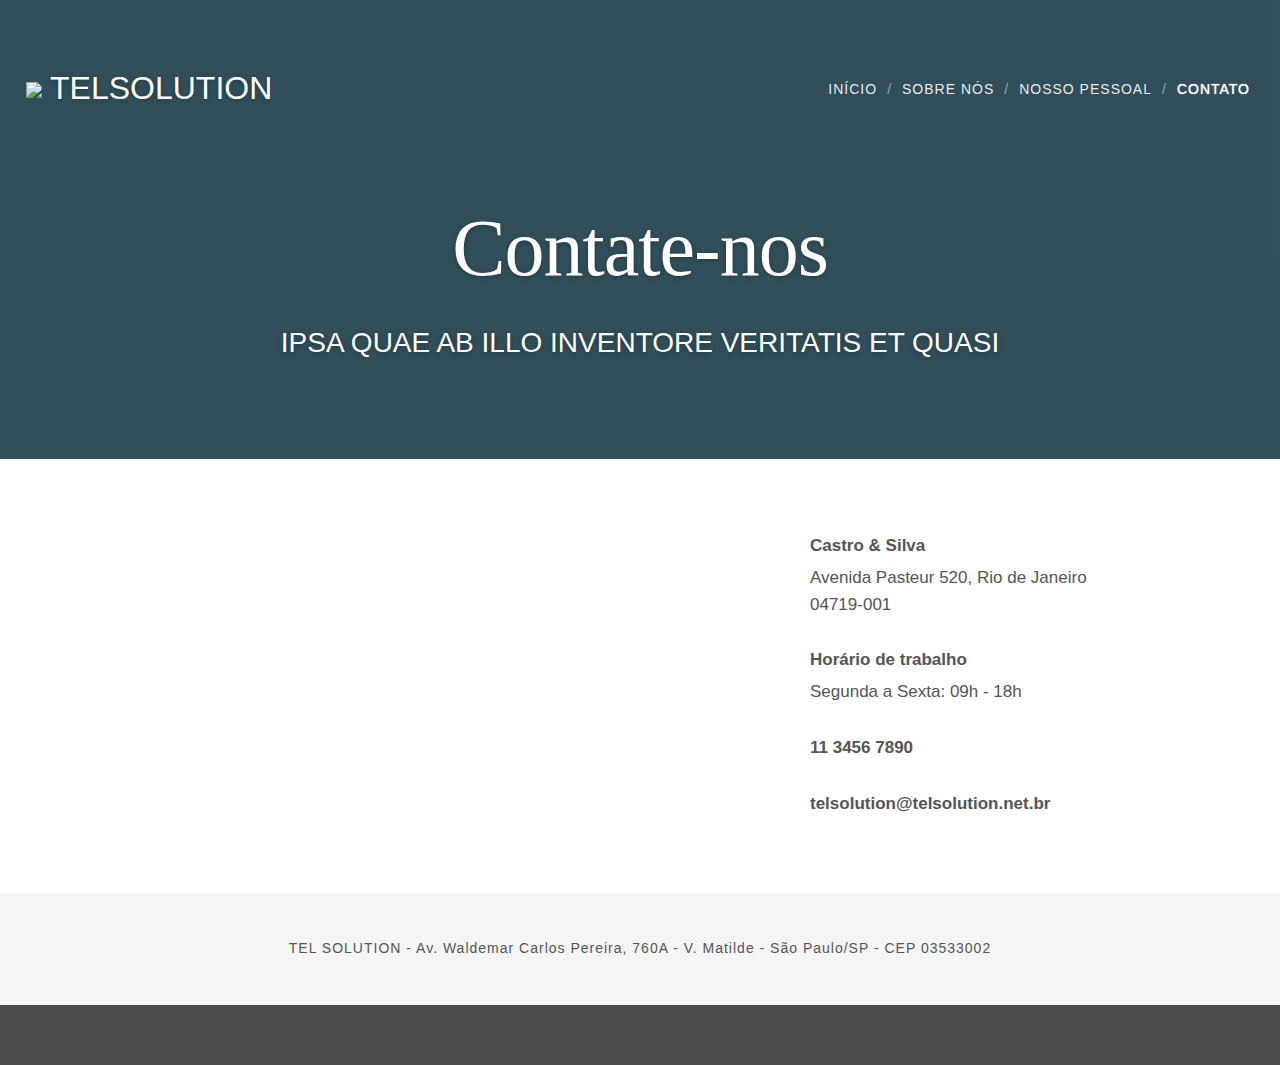
==== commit 3feadb66: "link entre páginas corrigido, propaganda do Webnode removido, scripts desnecessários excluídos" ====
--- a/contato.html
+++ b/contato.html
@@ -1,9 +1,5 @@
 <!DOCTYPE html>
-<!--[if IE 8]><html class="lt-ie10 lt-ie9 no-js" prefix="og: http://ogp.me/ns#" lang="pt-br"><![endif]-->
-<!--[if IE 9]><html class="lt-ie10 no-js" prefix="og: http://ogp.me/ns#" lang="pt-br"><![endif]-->
-<!--[if gt IE 9]><!-->
 <html class="no-js" prefix="og: http://ogp.me/ns#" lang="pt-br">
-<!--<![endif]-->
 
 <head>
     <meta charset="utf-8">
@@ -18,7 +14,6 @@
     <meta name="apple-mobile-web-app-status-bar-style" content="black">
     <meta name="format-detection" content="telephone=no">
 
-    <link rel="canonical" href="http://telsolution.webnode.com/contato/">
     <script>
         var checkAndChangeSvgColor = function(c) {
             try {
@@ -44,35 +39,7 @@
             } catch (h) {}
         };
     </script>
-    <!-- Begin TypeKit Embed Code -->
-    <script src="//use.typekit.net/lab8xti.js"></script>
-    <script>
-        try {
-            Typekit.load({
-                async: true
-            });
-        } catch (e) {}
-    </script>
-    <!-- End TypeKit Embed Code -->
-    <script>
-        (function(i, s, o, g, r, a, m) {
-            i['GoogleAnalyticsObject'] = r;
-            i[r] = i[r] || function() {
-                (i[r].q = i[r].q || []).push(arguments)
-            }, i[r].l = 1 * new Date();
-            a = s.createElement(o),
-                m = s.getElementsByTagName(o)[0];
-            a.async = 1;
-            a.src = g;
-            m.parentNode.insertBefore(a, m)
-        })(window, document, 'script', '//www.google-analytics.com/analytics.js', 'ga');
-        ga('create', 'UA-797705-6', 'auto', {
-            "name": "wnd_header"
-        });
-        ga('wnd_header.set', 'dimension1', 'W2');
-        ga('wnd_header.set', 'anonymizeIp', true);
-        ga('wnd_header.send', 'pageview');
-    </script>
+    
     <style>
         @charset "UTF-8";
 /*!
@@ -15768,7 +15735,7 @@
 
                             <div class="logo logo-default brandon-grotesque" id="wnd_LogoBlock_32590">
                                 <div class="logo-content">
-                                    <a href="/home/">
+                                    <a href="home.html">
                                         <div class="image-content">
                                             <div class="image-content-cell">
                                                 <img src="http://files.telsolution.webnode.com/200000000-6f55a704f7/200/TELSOL.png">
@@ -15789,30 +15756,24 @@
                                     </a>
                                     <ul class="level-1">
                                         <li class="wnd-homepage">
-                                            <a href="/home/"><span>Início</span></a>
+                                            <a href="home.html"><span>Início</span></a>
 
                                         </li>
                                         <li>
-                                            <a href="/sobre-nos/"><span>Sobre nós</span></a>
+                                            <a href="sobre-nos.html"><span>Sobre nós</span></a>
 
                                         </li>
                                         <li>
-                                            <a href="/nosso-pessoal/"><span>Nosso pessoal</span></a>
+                                            <a href="nosso-pessoal.html"><span>Nosso pessoal</span></a>
 
                                         </li>
                                         <li class="wnd-active wnd-active-path">
-                                            <a href="/contato/"><span>Contato</span></a>
+                                            <a href="contato.html"><span>Contato</span></a>
 
                                         </li>
                                     </ul><span class="more-text">Mais</span>
                                 </div>
                             </nav>
-                            <script type="application/javascript">
-                                var el = document.getElementById("menu");
-                                if (typeof(el) != "undefined") {
-                                    el.style.display = "none";
-                                }
-                            </script>
                             <div id="menu-mobile" class="hidden">
                                 <a href="#" id="menu-submit"><span></span>Menu</a>
                             </div>
@@ -15985,12 +15946,6 @@
 	<span>TEL SOLUTION - Av. Waldemar Carlos Pereira, 760A - V. Matilde - São Paulo/SP - CEP 03533002</span>
                                             </span>
                                         </div>
-                                        <div class="system-footer cf">
-                                            <div class="sf">
-                                                <div class="text-content">Desenvolvido por <a href="http://www.webnode.com.br?utm_source=text&utm_medium=footer&utm_campaign=free1&utm_content=wnd2" rel="nofollow" target="_blank">Webnode</a>
-                                                </div>
-                                            </div>
-                                        </div>
                                     </div>
 
                                     <div class="lang-select cf">
@@ -16068,9 +16023,7 @@
                 }
             }
         </style>
-        <div id="fe_footer_left"><a href="http://www.webnode.com.br?utm_source=text&amp;utm_medium=footer&amp;utm_campaign=free1&amp;utm_content=wnd2" target="_blank" rel="nofollow">Crie um site grátis</a>
-        </div>
-        <a id="fe_footer_right" href="http://www.webnode.com.br?utm_source=button&amp;utm_medium=footer&amp;utm_campaign=free1&amp;utm_content=wnd2" target="_blank" rel="nofollow"></a>
+        
     </div>
     <script type="text/javascript" src="http://static-cdn2-w2.webnode.com/files/11/11f/11fa5q.js?ph=544c09ba41"></script>
     <script src="http://static-cdn3-w2.webnode.com/client.fe/js.compiled/compiled.pt-br.1-74.js?ph=544c09ba41" crossorigin="anonymous"></script>
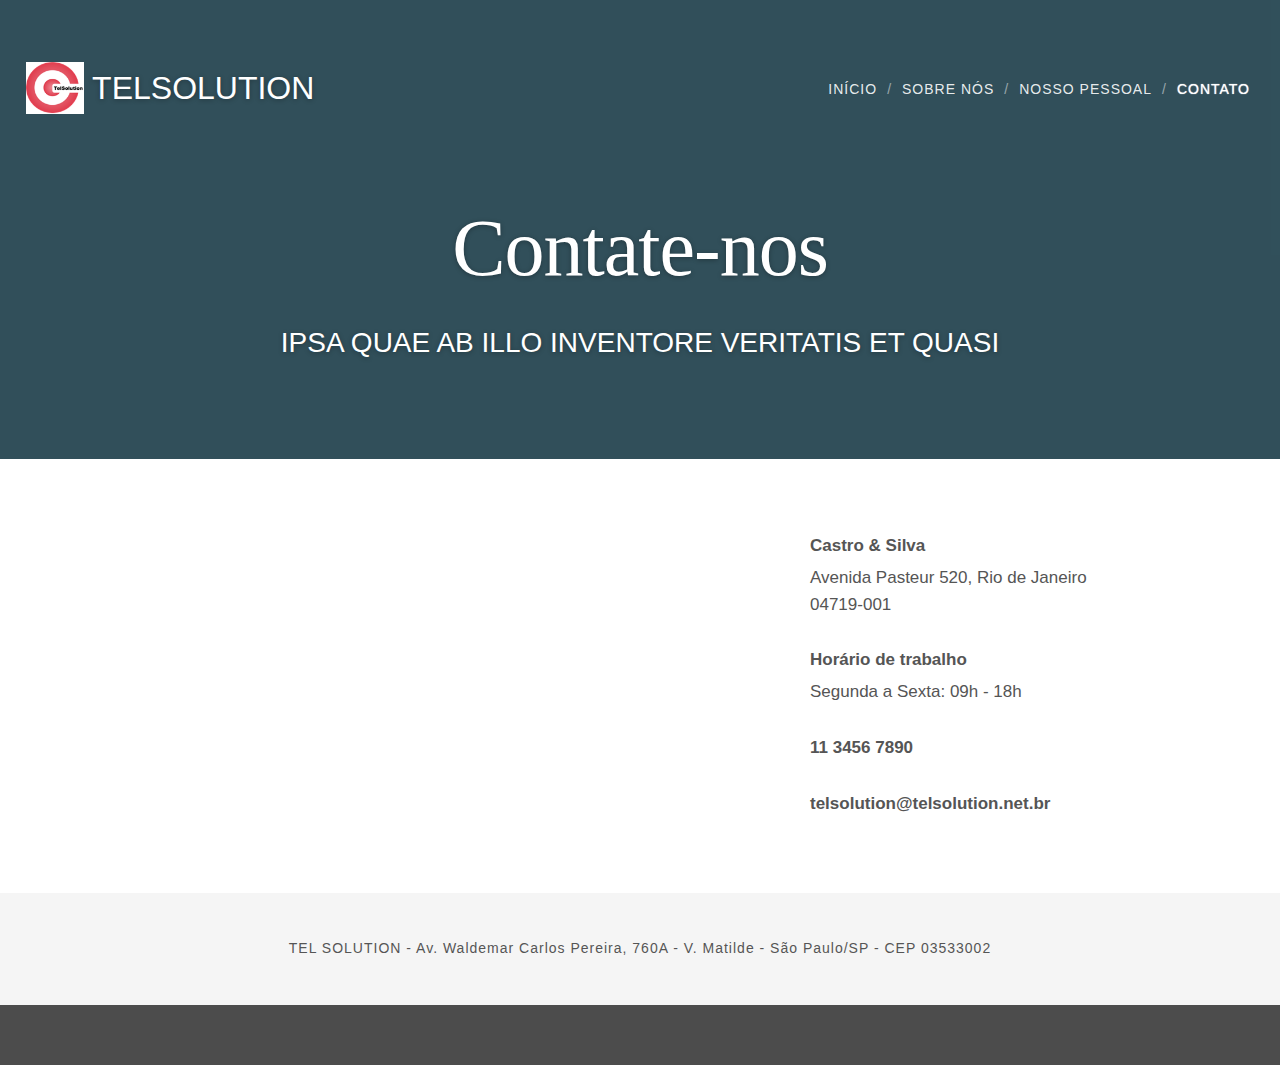
==== commit 778d1a6a: "limpeza de lixo de dados" ====
--- a/contato.html
+++ b/contato.html
@@ -1,6 +1,5 @@
 <!DOCTYPE html>
 <html class="no-js" prefix="og: http://ogp.me/ns#" lang="pt-br">
-
 <head>
     <meta charset="utf-8">
     <meta http-equiv="X-UA-Compatible" content="IE=edge,chrome=1">
@@ -9,7 +8,6 @@
     <meta name="msapplication-tap-highlight" content="no">
     <meta name="description" content="">
     <meta name="keywords" content="">
-    <meta name="generator" content="Webnode 2">
     <meta name="apple-mobile-web-app-capable" content="yes">
     <meta name="apple-mobile-web-app-status-bar-style" content="black">
     <meta name="format-detection" content="telephone=no">
@@ -42,9 +40,6 @@
     
     <style>
         @charset "UTF-8";
-/*!
- * Author: Webnode.com
- * This website may use some licensed content – more details here: http://www.webnode.com/license/ */
 
 img,
 legend {
@@ -15723,22 +15718,18 @@
 </head>
 
 <body class="layout-02  wtf-default color-none">
-
     <div class="wnd-page">
-
         <div id="wrapper">
-
             <header id="header">
                 <div id="layout-section" class="section header header-01 claim-section cf design-04 wsection-media">
                     <div class="section-inner">
                         <div class="nav-line initial-state cf">
-
                             <div class="logo logo-default brandon-grotesque" id="wnd_LogoBlock_32590">
                                 <div class="logo-content">
                                     <a href="home.html">
                                         <div class="image-content">
                                             <div class="image-content-cell">
-                                                <img src="http://files.telsolution.webnode.com/200000000-6f55a704f7/200/TELSOL.png">
+                                                <img src="imagens/logo.png">
                                             </div>
                                         </div>
 
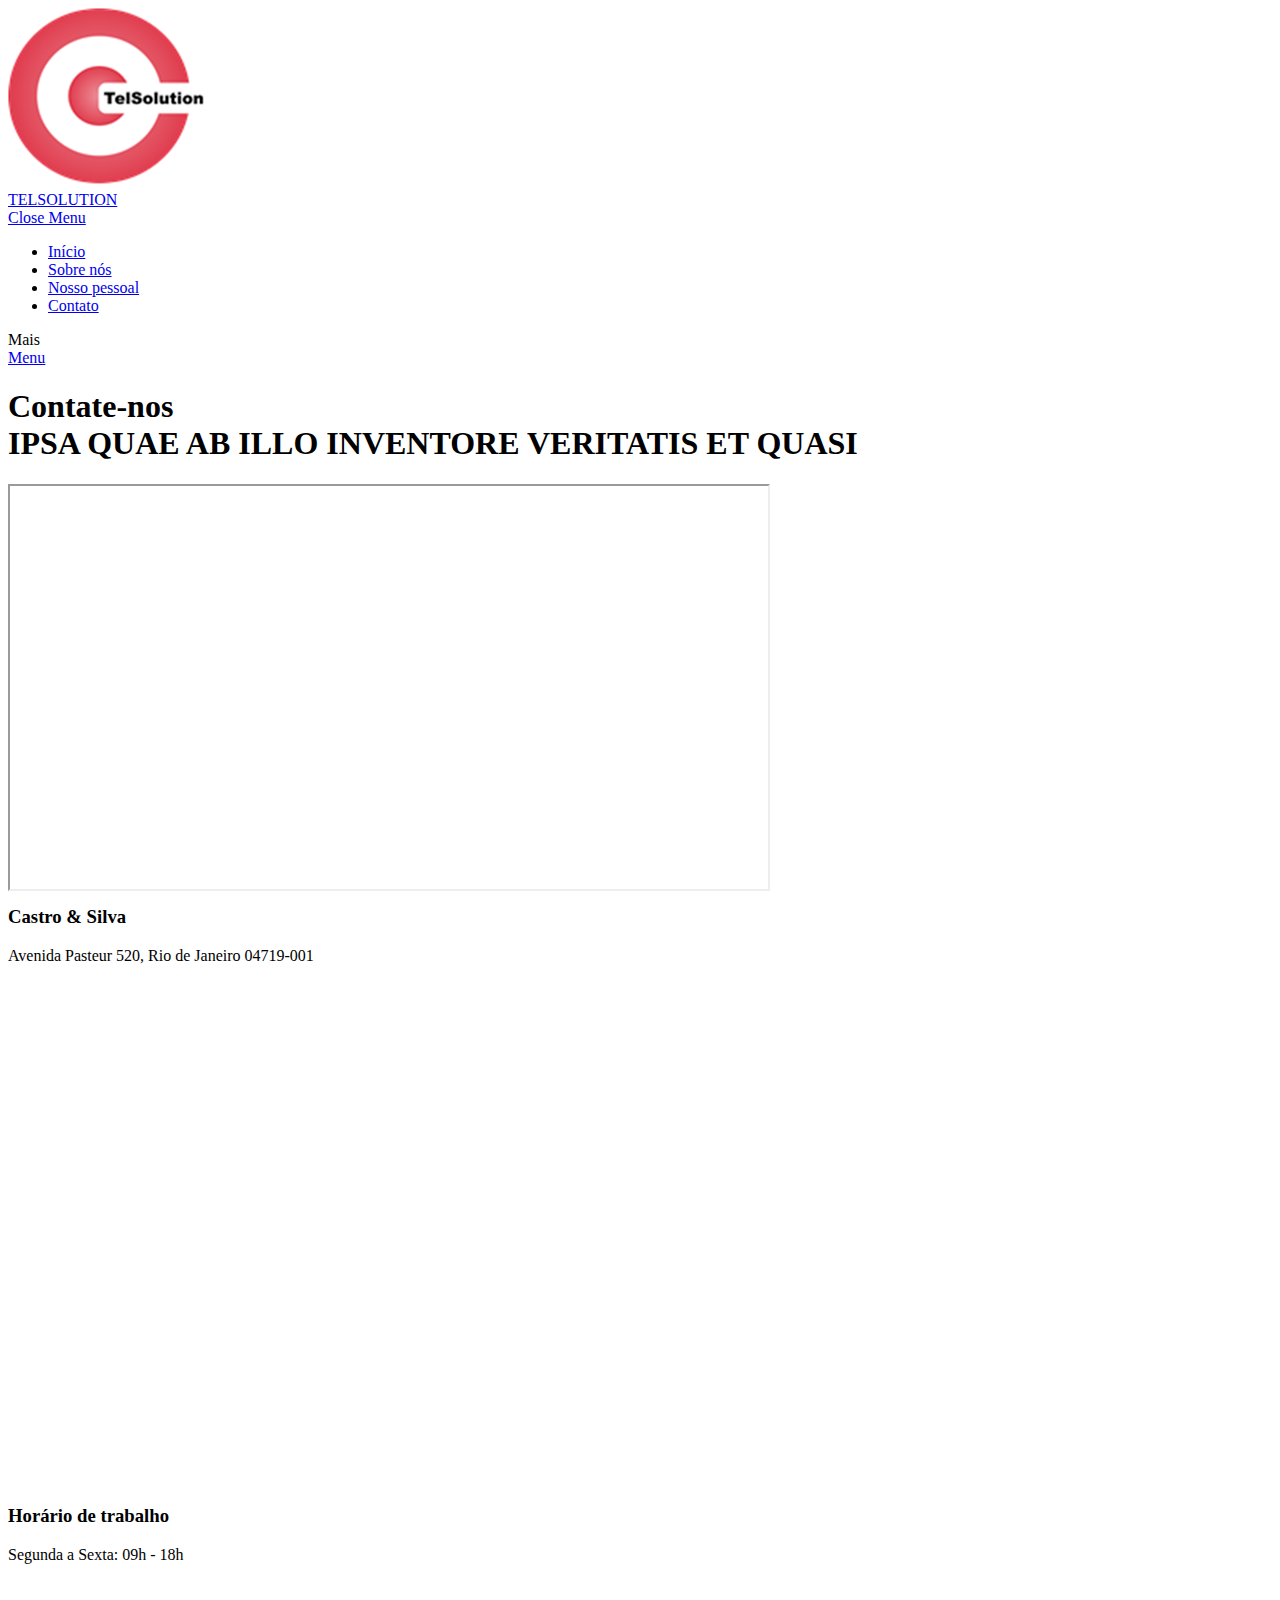
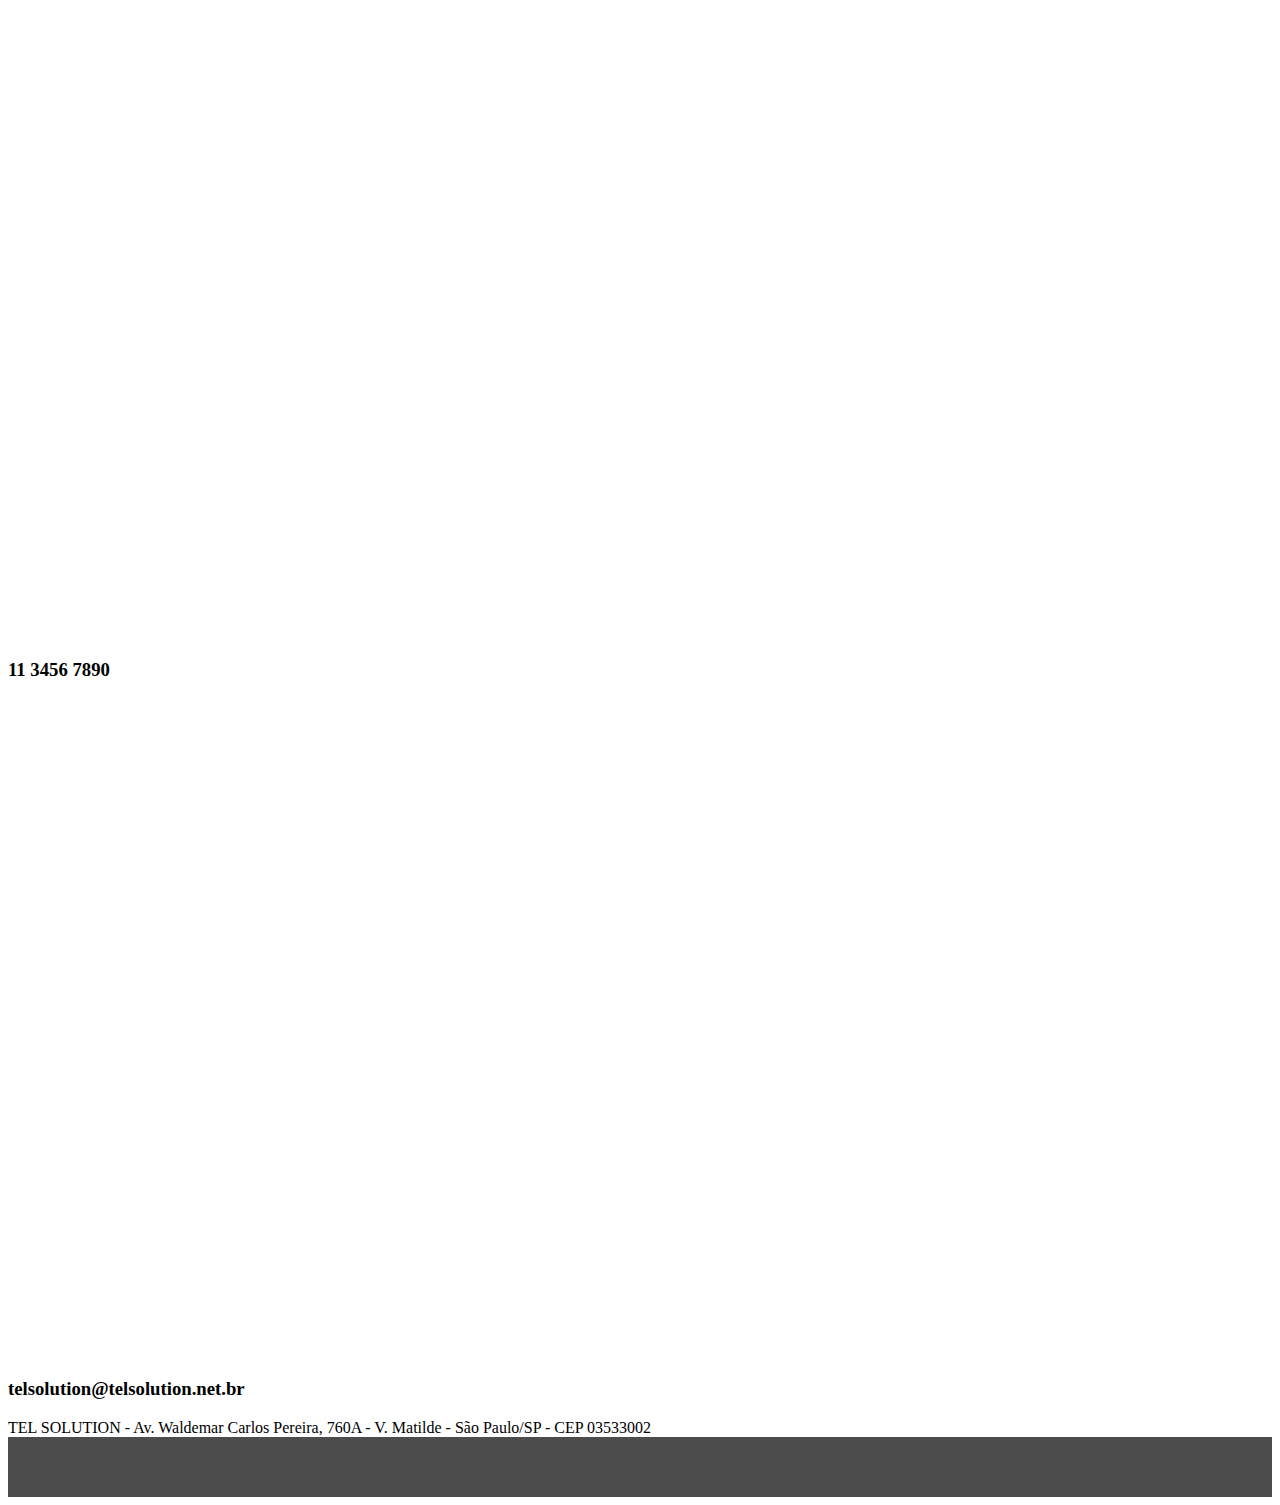
==== commit b4dcaca7: "css externalizado do html das 4 páginas" ====
--- a/contato.html
+++ b/contato.html
@@ -11,6 +11,7 @@
     <meta name="apple-mobile-web-app-capable" content="yes">
     <meta name="apple-mobile-web-app-status-bar-style" content="black">
     <meta name="format-detection" content="telephone=no">
+    <link href="contato.css" rel="stylesheet">
 
     <script>
         var checkAndChangeSvgColor = function(c) {
@@ -37,15684 +38,6 @@
             } catch (h) {}
         };
     </script>
-    
-    <style>
-        @charset "UTF-8";
-
-img,
-legend {
-    border: 0
-}
-.section,
-.wnd-float-left,
-.wnd-float-right,
-sub,
-sup {
-    position: relative
-}
-.pswp,
-html {
-    -webkit-text-size-adjust: 100%
-}
-.pswp--touch .pswp__button--arrow--left,
-.pswp--touch .pswp__button--arrow--right,
-.pswp__caption--fake {
-    visibility: hidden
-}
-.gallery a,
-.gallery>div,
-.pswp,
-.pswp__bg,
-.pswp__container,
-.pswp__img--placeholder,
-.pswp__share-modal,
-.pswp__share-tooltip,
-.pswp__zoom-wrap {
-    -webkit-backface-visibility: hidden
-}
-.form label,
-.form-submit button,
-.mt-portfolio-02 .inline-text {
-    word-break: break-word;
-    word-wrap: break-word
-}
-.cf:after,
-.form-checkbox,
-.form-group-content .form-input:after,
-.form-input,
-.form-radio,
-.gallery-classic .gallery-photo:nth-child(1n+1):after,
-.layout-02 #footer:after,
-.layout-02 #header:after,
-.layout-02 #main:after,
-.layout-02 .section-inner:after,
-.layout-02 section:after {
-    clear: both
-}
-@-ms-viewport {
-    width: device-width
-}
-@-o-viewport {
-    width: device-width
-}
-@viewport {
-    width: device-width
-}
-html {
-    -ms-overflow-style: scrollbar;
-    font-family: sans-serif;
-    -ms-text-size-adjust: 100%
-}
-/*! normalize.css v3.0.2 | MIT License | git.io/normalize */
-
-body {
-    margin: 0
-}
-article,
-aside,
-details,
-figcaption,
-figure,
-footer,
-header,
-hgroup,
-main,
-menu,
-nav,
-section,
-summary {
-    display: block
-}
-audio,
-canvas,
-progress,
-video {
-    display: inline-block;
-    vertical-align: baseline
-}
-audio:not([controls]) {
-    display: none;
-    height: 0
-}
-[hidden],
-template {
-    display: none
-}
-a {
-    background-color: transparent;
-    color: inherit
-}
-a:active,
-a:hover {
-    outline: 0
-}
-abbr[title] {
-    border-bottom: 1px dotted
-}
-dfn {
-    font-style: italic
-}
-h1 {
-    font-size: 2em;
-    margin: .67em 0
-}
-mark {
-    background: #ff0;
-    color: #000
-}
-small {
-    font-size: 80%
-}
-sub,
-sup {
-    font-size: 75%;
-    line-height: 0;
-    vertical-align: baseline
-}
-sup {
-    top: -.5em
-}
-sub {
-    bottom: -.25em
-}
-svg:not(:root) {
-    overflow: hidden
-}
-figure {
-    margin: 1em 40px
-}
-hr {
-    -moz-box-sizing: content-box;
-    box-sizing: content-box;
-    height: 0
-}
-pre,
-textarea {
-    overflow: auto
-}
-code,
-kbd,
-pre,
-samp {
-    font-family: monospace, monospace;
-    font-size: 1em
-}
-button,
-input,
-optgroup,
-select,
-textarea {
-    color: inherit;
-    font: inherit;
-    margin: 0
-}
-button {
-    overflow: visible
-}
-button,
-select {
-    text-transform: none
-}
-button,
-html input[type=button],
-input[type=reset],
-input[type=submit] {
-    -webkit-appearance: button;
-    cursor: pointer
-}
-button[disabled],
-html input[disabled] {
-    cursor: default
-}
-button::-moz-focus-inner,
-input::-moz-focus-inner {
-    border: 0;
-    padding: 0
-}
-input {
-    line-height: normal
-}
-input[type=checkbox],
-input[type=radio] {
-    box-sizing: border-box;
-    padding: 0
-}
-input[type=number]::-webkit-inner-spin-button,
-input[type=number]::-webkit-outer-spin-button {
-    height: auto
-}
-input[type=search] {
-    -webkit-appearance: textfield;
-    -moz-box-sizing: content-box;
-    -webkit-box-sizing: content-box;
-    box-sizing: content-box
-}
-#wrapper *,
-.form .checkbox,
-.form .radio-button,
-.form-select select,
-.pswp *,
-.pswp--css_animation .pswp__preloader__donut,
-body {
-    box-sizing: border-box
-}
-input[type=search]::-webkit-search-cancel-button,
-input[type=search]::-webkit-search-decoration {
-    -webkit-appearance: none
-}
-fieldset {
-    border: 1px solid silver;
-    margin: 0 2px;
-    padding: .35em .625em .75em
-}
-legend,
-td,
-th {
-    padding: 0
-}
-optgroup {
-    font-weight: 700
-}
-table {
-    border-collapse: collapse;
-    border-spacing: 0
-}
-a var {
-    text-decoration: none!important
-}
-.cf:after,
-.cf:before {
-    content: "";
-    display: table
-}
-.hidden,
-.hide {
-    display: none!important
-}
-.noscroll {
-    overflow: hidden;
-    height: 100vh
-}
-iframe {
-    border: none
-}
-.lt-ie10 a,
-.lt-ie10 a:active,
-.lt-ie10 a:focus,
-.lt-ie10 a:hover {
-    outline: 0!important
-}
-.wnd-float-left+.text blockquote,
-.wnd-float-left+.text ul,
-.wnd-float-right+.text blockquote,
-.wnd-float-right+.text ul {
-    display: table
-}
-.wnd-float-left+.text ol,
-.wnd-float-right+.text ol {
-    display: table-cell
-}
-.column-content .wnd-float-left {
-    left: auto;
-    margin-left: 0!important
-}
-.column-content .wnd-float-right {
-    right: auto;
-    margin-right: 0!important
-}
-body.wnd-cms .mt-02-column .text h1 a,
-body.wnd-cms .mt-02-column .text h1 a:hover,
-body.wnd-cms .mt-02-column .text h2 a,
-body.wnd-cms .mt-02-column .text h2 a:hover,
-body.wnd-cms .mt-02-column .text h3 a,
-body.wnd-cms .mt-02-column .text h3 a:hover,
-body.wnd-cms .mt-02-column .text h4 a,
-body.wnd-cms .mt-02-column .text h4 a:hover,
-body.wnd-cms .mt-03-column .text h1 a,
-body.wnd-cms .mt-03-column .text h1 a:hover,
-body.wnd-cms .mt-03-column .text h2 a,
-body.wnd-cms .mt-03-column .text h2 a:hover,
-body.wnd-cms .mt-03-column .text h3 a,
-body.wnd-cms .mt-03-column .text h3 a:hover,
-body.wnd-cms .mt-03-column .text h4 a,
-body.wnd-cms .mt-03-column .text h4 a:hover,
-body.wnd-cms .mt-contact-02 .text h1 a,
-body.wnd-cms .mt-contact-02 .text h1 a:hover,
-body.wnd-cms .mt-contact-02 .text h2 a,
-body.wnd-cms .mt-contact-02 .text h2 a:hover,
-body.wnd-cms .mt-contact-02 .text h3 a,
-body.wnd-cms .mt-contact-02 .text h3 a:hover,
-body.wnd-cms .mt-contact-02 .text h4 a,
-body.wnd-cms .mt-contact-02 .text h4 a:hover,
-body.wnd-cms .mt-pricing-02 .text h1 a,
-body.wnd-cms .mt-pricing-02 .text h1 a:hover,
-body.wnd-cms .mt-pricing-02 .text h2 a,
-body.wnd-cms .mt-pricing-02 .text h2 a:hover,
-body.wnd-cms .mt-pricing-02 .text h3 a,
-body.wnd-cms .mt-pricing-02 .text h3 a:hover,
-body.wnd-cms .mt-pricing-02 .text h4 a,
-body.wnd-cms .mt-pricing-02 .text h4 a:hover,
-body.wnd-cms .text h1 a,
-body.wnd-cms .text h1 a:hover,
-body.wnd-cms .text h2 a,
-body.wnd-cms .text h2 a:hover,
-body.wnd-cms .text h3 a,
-body.wnd-cms .text h3 a:hover,
-body.wnd-cms .text h4 a,
-body.wnd-cms .text h4 a:hover {
-    color: inherit!important;
-    border-bottom-color: transparent!important;
-    text-decoration: none!important
-}
-body.wnd-cms .mt-02-column .text p font[color] a,
-body.wnd-cms .mt-02-column .text p font[color] a:hover,
-body.wnd-cms .mt-03-column .text p font[color] a,
-body.wnd-cms .mt-03-column .text p font[color] a:hover,
-body.wnd-cms .mt-contact-02 .text p font[color] a,
-body.wnd-cms .mt-contact-02 .text p font[color] a:hover,
-body.wnd-cms .mt-pricing-02 .text p font[color] a,
-body.wnd-cms .mt-pricing-02 .text p font[color] a:hover,
-body.wnd-cms .text p font[color] a,
-body.wnd-cms .text p font[color] a:hover {
-    color: inherit!important;
-    border-bottom-color: inherit!important
-}
-body:not(.wnd-cms) .mt-02-column .text h1 a:not(:hover),
-body:not(.wnd-cms) .mt-02-column .text h2 a:not(:hover),
-body:not(.wnd-cms) .mt-02-column .text h3 a:not(:hover),
-body:not(.wnd-cms) .mt-02-column .text h4 a:not(:hover),
-body:not(.wnd-cms) .mt-03-column .text h1 a:not(:hover),
-body:not(.wnd-cms) .mt-03-column .text h2 a:not(:hover),
-body:not(.wnd-cms) .mt-03-column .text h3 a:not(:hover),
-body:not(.wnd-cms) .mt-03-column .text h4 a:not(:hover),
-body:not(.wnd-cms) .mt-contact-02 .text h1 a:not(:hover),
-body:not(.wnd-cms) .mt-contact-02 .text h2 a:not(:hover),
-body:not(.wnd-cms) .mt-contact-02 .text h3 a:not(:hover),
-body:not(.wnd-cms) .mt-contact-02 .text h4 a:not(:hover),
-body:not(.wnd-cms) .mt-pricing-02 .text h1 a:not(:hover),
-body:not(.wnd-cms) .mt-pricing-02 .text h2 a:not(:hover),
-body:not(.wnd-cms) .mt-pricing-02 .text h3 a:not(:hover),
-body:not(.wnd-cms) .mt-pricing-02 .text h4 a:not(:hover),
-body:not(.wnd-cms) .text h1 a:not(:hover),
-body:not(.wnd-cms) .text h2 a:not(:hover),
-body:not(.wnd-cms) .text h3 a:not(:hover),
-body:not(.wnd-cms) .text h4 a:not(:hover) {
-    color: inherit!important;
-    border-bottom-color: transparent!important;
-    text-decoration: none!important
-}
-body:not(.wnd-cms) .mt-02-column .text h1 a:hover,
-body:not(.wnd-cms) .mt-02-column .text h2 a:hover,
-body:not(.wnd-cms) .mt-02-column .text h3 a:hover,
-body:not(.wnd-cms) .mt-02-column .text h4 a:hover,
-body:not(.wnd-cms) .mt-03-column .text h1 a:hover,
-body:not(.wnd-cms) .mt-03-column .text h2 a:hover,
-body:not(.wnd-cms) .mt-03-column .text h3 a:hover,
-body:not(.wnd-cms) .mt-03-column .text h4 a:hover,
-body:not(.wnd-cms) .mt-contact-02 .text h1 a:hover,
-body:not(.wnd-cms) .mt-contact-02 .text h2 a:hover,
-body:not(.wnd-cms) .mt-contact-02 .text h3 a:hover,
-body:not(.wnd-cms) .mt-contact-02 .text h4 a:hover,
-body:not(.wnd-cms) .mt-pricing-02 .text h1 a:hover,
-body:not(.wnd-cms) .mt-pricing-02 .text h2 a:hover,
-body:not(.wnd-cms) .mt-pricing-02 .text h3 a:hover,
-body:not(.wnd-cms) .mt-pricing-02 .text h4 a:hover,
-body:not(.wnd-cms) .text h1 a:hover,
-body:not(.wnd-cms) .text h2 a:hover,
-body:not(.wnd-cms) .text h3 a:hover,
-body:not(.wnd-cms) .text h4 a:hover {
-    color: inherit!important;
-    border-bottom-color: inherit!important
-}
-body:not(.wnd-cms) .mt-02-column .text h1 a:hover font[color],
-body:not(.wnd-cms) .mt-02-column .text h2 a:hover font[color],
-body:not(.wnd-cms) .mt-02-column .text h3 a:hover font[color],
-body:not(.wnd-cms) .mt-02-column .text h4 a:hover font[color],
-body:not(.wnd-cms) .mt-03-column .text h1 a:hover font[color],
-body:not(.wnd-cms) .mt-03-column .text h2 a:hover font[color],
-body:not(.wnd-cms) .mt-03-column .text h3 a:hover font[color],
-body:not(.wnd-cms) .mt-03-column .text h4 a:hover font[color],
-body:not(.wnd-cms) .mt-contact-02 .text h1 a:hover font[color],
-body:not(.wnd-cms) .mt-contact-02 .text h2 a:hover font[color],
-body:not(.wnd-cms) .mt-contact-02 .text h3 a:hover font[color],
-body:not(.wnd-cms) .mt-contact-02 .text h4 a:hover font[color],
-body:not(.wnd-cms) .mt-pricing-02 .text h1 a:hover font[color],
-body:not(.wnd-cms) .mt-pricing-02 .text h2 a:hover font[color],
-body:not(.wnd-cms) .mt-pricing-02 .text h3 a:hover font[color],
-body:not(.wnd-cms) .mt-pricing-02 .text h4 a:hover font[color],
-body:not(.wnd-cms) .text h1 a:hover font[color],
-body:not(.wnd-cms) .text h2 a:hover font[color],
-body:not(.wnd-cms) .text h3 a:hover font[color],
-body:not(.wnd-cms) .text h4 a:hover font[color] {
-    -webkit-transition: all .1s ease-in;
-    transition: all .1s ease-in;
-    border-bottom: 1px solid currentColor!important
-}
-body:not(.wnd-cms) .mt-02-column .text p font[color] a,
-body:not(.wnd-cms) .mt-02-column .text p font[color] a:hover,
-body:not(.wnd-cms) .mt-03-column .text p font[color] a,
-body:not(.wnd-cms) .mt-03-column .text p font[color] a:hover,
-body:not(.wnd-cms) .mt-contact-02 .text p font[color] a,
-body:not(.wnd-cms) .mt-contact-02 .text p font[color] a:hover,
-body:not(.wnd-cms) .mt-pricing-02 .text p font[color] a,
-body:not(.wnd-cms) .mt-pricing-02 .text p font[color] a:hover,
-body:not(.wnd-cms) .text p font[color] a,
-body:not(.wnd-cms) .text p font[color] a:hover {
-    color: inherit!important;
-    border-bottom-color: inherit!important
-}
-.text .wnd-align-left {
-    text-align: left
-}
-.text .wnd-align-center {
-    text-align: center
-}
-.text .wnd-align-justify {
-    text-align: justify
-}
-.text .wnd-align-right {
-    text-align: right
-}
-font.wnd-font-size-10 {
-    font-size: 10%
-}
-font.wnd-font-size-20 {
-    font-size: 20%
-}
-font.wnd-font-size-30 {
-    font-size: 30%
-}
-font.wnd-font-size-40 {
-    font-size: 40%
-}
-font.wnd-font-size-50 {
-    font-size: 50%
-}
-font.wnd-font-size-60 {
-    font-size: 60%
-}
-font.wnd-font-size-70 {
-    font-size: 70%
-}
-font.wnd-font-size-80 {
-    font-size: 80%
-}
-font.wnd-font-size-90 {
-    font-size: 90%
-}
-font.wnd-font-size-100 {
-    font-size: 100%
-}
-font.wnd-font-size-110 {
-    font-size: 110%
-}
-font.wnd-font-size-120 {
-    font-size: 120%
-}
-font.wnd-font-size-130 {
-    font-size: 130%
-}
-font.wnd-font-size-140 {
-    font-size: 140%
-}
-font.wnd-font-size-150 {
-    font-size: 150%
-}
-font.wnd-font-size-160 {
-    font-size: 160%
-}
-font.wnd-font-size-170 {
-    font-size: 170%
-}
-font.wnd-font-size-180 {
-    font-size: 180%
-}
-font.wnd-font-size-190 {
-    font-size: 190%
-}
-font.wnd-font-size-200 {
-    font-size: 200%
-}
-.fonts-loaded .wnd-fonts-fallback .wnd-page,
-.fonts-loaded .wnd-fonts-fallback .wnd-page h1,
-.fonts-loaded .wnd-fonts-fallback .wnd-page h2,
-.fonts-loaded .wnd-fonts-fallback .wnd-page h3,
-.fonts-loaded .wnd-fonts-fallback .wnd-page h4 {
-    font-weight: 400!important
-}
-.fonts-loaded .wnd-fonts-fallback .wnd-page b,
-.fonts-loaded .wnd-fonts-fallback .wnd-page h1 b,
-.fonts-loaded .wnd-fonts-fallback .wnd-page h1 strong,
-.fonts-loaded .wnd-fonts-fallback .wnd-page h2 b,
-.fonts-loaded .wnd-fonts-fallback .wnd-page h2 strong,
-.fonts-loaded .wnd-fonts-fallback .wnd-page h3 b,
-.fonts-loaded .wnd-fonts-fallback .wnd-page h3 strong,
-.fonts-loaded .wnd-fonts-fallback .wnd-page h4 b,
-.fonts-loaded .wnd-fonts-fallback .wnd-page h4 strong,
-.fonts-loaded .wnd-fonts-fallback .wnd-page strong {
-    font-weight: 700!important
-}
-.section-bg,
-.section-bg-layer {
-    position: absolute;
-    overflow: hidden
-}
-.section-bg {
-    display: block;
-    width: 100%;
-    height: 100%
-}
-.section-bg-layer {
-    top: 0;
-    left: 0;
-    bottom: 0;
-    right: 0
-}
-.section-bg-layer>div {
-    position: relative;
-    height: 100%;
-    text-align: center
-}
-.wnd-background-video.orientation-landscape,
-.wnd-video-background.orientation-landscape {
-    width: 100%;
-    height: auto
-}
-.wnd-background-video.orientation-portrait,
-.wnd-video-background.orientation-portrait {
-    width: auto;
-    height: 100%
-}
-.section-bg-overlay {
-    display: none
-}
-.wnd-background-image {
-    -webkit-background-size: cover;
-    background-size: cover;
-    background-repeat: no-repeat
-}
-.wnd-background-pattern {
-    background-repeat: repeat;
-    background-size: auto
-}
-.wnd-background-image+.section-bg-overlay,
-.wnd-background-pattern+.section-bg-overlay,
-.wnd-background-video+.section-bg-overlay {
-    display: block
-}
-.bgpos-top-center {
-    background-position: center top
-}
-.bgpos-center-center {
-    background-position: center center
-}
-.bgpos-bottom-center {
-    background-position: center bottom
-}
-body:not(.touched) .bgatt-fixed {
-    background-attachment: fixed
-}
-.bgatt-scroll {
-    background-attachment: scroll
-}
-body:not(.wnd-cms) .section {
-    z-index: 0
-}
-body:not(.wnd-cms) .section-bg {
-    z-index: -1
-}
-body:not(.wnd-cms) .parallax {
-    position: fixed;
-    z-index: -1;
-    -webkit-transform: translate3d(0, 0, 0);
-    -ms-transform: translate3d(0, 0, 0);
-    transform: translate3d(0, 0, 0);
-    pointer-events: none
-}
-.section-wrapper .fullscreen {
-    height: 100vh;
-    min-height: 400px;
-    max-height: 500px
-}
-.section-wrapper .fullscreen-all {
-    height: 100vh;
-    min-height: 360px;
-    max-height: 100%
-}
-.ios-iframe .section-wrapper .fullscreen-all {
-    max-height: 500px
-}
-.wnd-cms .section-wrapper .fullscreen-all {
-    height: calc(100vh - 45px);
-    max-height: calc(100vh - 45px)
-}
-.pswp,
-.pswp__bg,
-.pswp__scroll-wrap {
-    width: 100%;
-    height: 100%;
-    top: 0;
-    position: absolute;
-    left: 0
-}
-/*! PhotoSwipe main CSS by Dmitry Semenov | photoswipe.com | MIT license */
-
-.pswp {
-    display: none;
-    overflow: hidden;
-    -ms-touch-action: none;
-    touch-action: none;
-    z-index: 1500;
-    outline: 0
-}
-.pswp--open,
-.pswp__button {
-    display: block
-}
-.pswp img {
-    max-width: none
-}
-.pswp--animate_opacity {
-    opacity: .001;
-    will-change: opacity;
-    transition: opacity 333ms cubic-bezier(.4, 0, .22, 1)
-}
-.pswp--zoom-allowed .pswp__img {
-    cursor: -webkit-zoom-in;
-    cursor: -moz-zoom-in;
-    cursor: zoom-in
-}
-.pswp--zoomed-in .pswp__img {
-    cursor: -webkit-grab;
-    cursor: -moz-grab;
-    cursor: grab
-}
-.pswp--dragging .pswp__img {
-    cursor: -webkit-grabbing;
-    cursor: -moz-grabbing;
-    cursor: grabbing
-}
-.pswp__scroll-wrap {
-    overflow: hidden
-}
-.pswp__container,
-.pswp__zoom-wrap {
-    -ms-touch-action: none;
-    touch-action: none;
-    position: absolute;
-    left: 0;
-    right: 0;
-    top: 0;
-    bottom: 0
-}
-.pswp__container,
-.pswp__img {
-    -webkit-user-select: none;
-    -moz-user-select: none;
-    user-select: none;
-    -webkit-tap-highlight-color: transparent;
-    -webkit-touch-callout: none
-}
-.pswp__zoom-wrap {
-    position: absolute;
-    width: 100%;
-    -webkit-transform-origin: left top;
-    -moz-transform-origin: left top;
-    -ms-transform-origin: left top;
-    transform-origin: left top;
-    transition: transform 333ms cubic-bezier(.4, 0, .22, 1)
-}
-.pswp__bg {
-    background: #000;
-    opacity: 0;
-    will-change: opacity;
-    transition: opacity 333ms cubic-bezier(.4, 0, .22, 1)
-}
-.pswp--animated-in .pswp__bg,
-.pswp--animated-in .pswp__zoom-wrap {
-    -webkit-transition: none;
-    transition: none
-}
-.pswp__item {
-    position: absolute;
-    left: 0;
-    right: 0;
-    top: 0;
-    bottom: 0;
-    overflow: hidden
-}
-.pswp__img {
-    position: absolute;
-    width: auto;
-    height: auto;
-    top: 0;
-    left: 0
-}
-.pswp__img--placeholder--blank {
-    background: #222
-}
-.pswp--ie .pswp__img {
-    width: 100%!important;
-    height: auto!important;
-    left: 0;
-    top: 0
-}
-.pswp__error-msg {
-    position: absolute;
-    left: 0;
-    top: 50%;
-    width: 100%;
-    text-align: center;
-    font-size: 14px;
-    line-height: 16px;
-    margin-top: -8px;
-    color: #CCC
-}
-.pswp__error-msg a {
-    color: #CCC;
-    text-decoration: underline
-}
-.pswp__share-tooltip a,
-.pswp__share-tooltip a:hover {
-    color: #000;
-    text-decoration: none
-}
-/*! PhotoSwipe Default UI CSS by Dmitry Semenov | photoswipe.com | MIT license */
-
-.pswp__button {
-    position: relative;
-    cursor: pointer;
-    overflow: visible;
-    -webkit-appearance: none;
-    border: 0;
-    padding: 0;
-    margin: 0;
-    float: right;
-    opacity: .75;
-    transition: opacity .2s;
-    box-shadow: none
-}
-body.wnd-cms .mt-02-column .text,
-body.wnd-cms .mt-03-column .text,
-body.wnd-cms .mt-contact-02 .text,
-body.wnd-cms .mt-pricing-02 .text {
-    cursor: default
-}
-.pswp__button:focus,
-.pswp__button:hover {
-    opacity: 1
-}
-.pswp__button:active {
-    outline: 0;
-    opacity: .9
-}
-.pswp__button::-moz-focus-inner {
-    padding: 0;
-    border: 0
-}
-.pswp__ui--over-close .pswp__button--close {
-    opacity: 1
-}
-.pswp__button,
-.pswp__button--arrow--left:before,
-.pswp__button--arrow--right:before {
-    background: url(../../3y/3yb/3ybh5o.png) no-repeat;
-    background-size: 264px 88px;
-    width: 44px;
-    height: 44px
-}
-.pswp__button--close {
-    background-position: 0 -44px
-}
-.pswp__button--share {
-    background-position: -44px -44px
-}
-.pswp__button--fs {
-    display: none
-}
-.pswp--supports-fs .pswp__button--fs {
-    display: block
-}
-.pswp--fs .pswp__button--fs {
-    background-position: -44px 0
-}
-.pswp__button--zoom {
-    display: none;
-    background-position: -88px 0
-}
-.pswp--zoom-allowed .pswp__button--zoom {
-    display: block
-}
-.pswp--zoomed-in .pswp__button--zoom {
-    background-position: -132px 0
-}
-.pswp__button--arrow--left,
-.pswp__button--arrow--right {
-    background: 0 0;
-    top: 10%;
-    margin-top: 0;
-    width: 25%;
-    height: 80%;
-    position: absolute;
-    outline: 0
-}
-.pswp__button--arrow--left {
-    left: 0
-}
-.pswp__button--arrow--right {
-    right: 0
-}
-.pswp__button--arrow--left:before,
-.pswp__button--arrow--right:before {
-    content: '';
-    top: 50%;
-    transform: translateY(-50%);
-    background-color: rgba(0, 0, 0, .3);
-    height: 30px;
-    width: 32px;
-    position: absolute
-}
-.pswp__button--arrow--left:before {
-    left: 6px;
-    background-position: -138px -44px
-}
-.pswp__button--arrow--right:before {
-    right: 6px;
-    background-position: -94px -44px
-}
-.pswp__counter,
-.pswp__share-modal {
-    -webkit-user-select: none;
-    -moz-user-select: none;
-    user-select: none
-}
-.pswp__share-modal {
-    display: block;
-    background: rgba(0, 0, 0, .5);
-    width: 100%;
-    height: 100%;
-    top: 0;
-    left: 0;
-    padding: 10px;
-    position: absolute;
-    z-index: 1600;
-    opacity: 0;
-    transition: opacity .25s ease-out;
-    will-change: opacity
-}
-.pswp__share-modal--hidden {
-    display: none
-}
-.pswp__share-tooltip {
-    z-index: 1620;
-    position: absolute;
-    background: #FFF;
-    top: 56px;
-    border-radius: 2px;
-    display: block;
-    width: auto;
-    right: 44px;
-    box-shadow: 0 2px 5px rgba(0, 0, 0, .25);
-    transform: translateY(6px);
-    transition: transform .25s;
-    will-change: transform
-}
-.pswp__share-tooltip a {
-    display: block;
-    padding: 8px 12px;
-    font-size: 14px;
-    line-height: 18px
-}
-.pswp__share-tooltip a:first-child {
-    border-radius: 2px 2px 0 0
-}
-.pswp__share-tooltip a:last-child {
-    border-radius: 0 0 2px 2px
-}
-.pswp__share-modal--fade-in {
-    opacity: 1
-}
-.pswp__share-modal--fade-in .pswp__share-tooltip {
-    transform: translateY(0)
-}
-.pswp--touch .pswp__share-tooltip a {
-    padding: 16px 12px
-}
-a.pswp__share--facebook:before {
-    content: '';
-    display: block;
-    width: 0;
-    height: 0;
-    position: absolute;
-    top: -12px;
-    right: 15px;
-    border: 6px solid transparent;
-    border-bottom-color: #FFF;
-    -webkit-pointer-events: none;
-    -moz-pointer-events: none;
-    pointer-events: none
-}
-.pswp__caption--empty,
-.pswp__ui--one-slide .pswp__button--arrow--left,
-.pswp__ui--one-slide .pswp__button--arrow--right,
-.pswp__ui--one-slide .pswp__counter {
-    display: none
-}
-.pswp__counter,
-.pswp__preloader {
-    height: 44px;
-    top: 0;
-    position: absolute
-}
-a.pswp__share--facebook:hover {
-    background: #3E5C9A;
-    color: #FFF
-}
-a.pswp__share--facebook:hover:before {
-    border-bottom-color: #3E5C9A
-}
-a.pswp__share--twitter:hover {
-    background: #55ACEE;
-    color: #FFF
-}
-a.pswp__share--pinterest:hover {
-    background: #CCC;
-    color: #CE272D
-}
-a.pswp__share--download:hover {
-    background: #DDD
-}
-.pswp__counter {
-    left: 0;
-    font-size: 13px;
-    line-height: 44px;
-    color: #FFF;
-    opacity: .75;
-    padding: 0 10px
-}
-.pswp__caption {
-    position: absolute;
-    left: 0;
-    bottom: 0;
-    width: 100%;
-    min-height: 44px
-}
-.pswp__caption small {
-    font-size: 11px;
-    color: #BBB
-}
-.pswp__caption__center {
-    font-size: .9375rem;
-    line-height: 1.86667;
-    text-align: center;
-    max-width: 100%;
-    margin: auto;
-    padding: 10px;
-    color: #CCC
-}
-.auto-font-size .claim-bg-inv.playfair-display>span>span,
-.auto-font-size .claim-bg-inv.roboto>span>span,
-.auto-font-size .claim-bg.playfair-display>span>span,
-.auto-font-size .claim-bg.roboto>span>span,
-.auto-font-size .claim-color-alpha.playfair-display>span>span,
-.auto-font-size .claim-color-alpha.roboto>span>span,
-.auto-font-size .claim-color-inv.playfair-display>span>span,
-.auto-font-size .claim-color-inv.roboto>span>span,
-.auto-font-size .claim-color.playfair-display>span>span,
-.auto-font-size .claim-color.roboto>span>span,
-.auto-font-size .claim-gray.playfair-display>span>span,
-.auto-font-size .claim-gray.roboto>span>span {
-    padding-bottom: 1px
-}
-.footer-01.design-01 .lang-select ul.show,
-.pswp--has_mouse .pswp__button--arrow--left,
-.pswp--has_mouse .pswp__button--arrow--right,
-.pswp__ui {
-    visibility: visible
-}
-.pswp__preloader {
-    width: 44px;
-    left: 50%;
-    margin-left: -22px;
-    opacity: 0;
-    transition: opacity .25s ease-out;
-    will-change: opacity;
-    direction: ltr
-}
-.pswp--css_animation .pswp__preloader--active,
-.pswp__preloader--active {
-    opacity: 1
-}
-.pswp__preloader__icn {
-    width: 20px;
-    height: 20px;
-    margin: 12px
-}
-.pswp__preloader--active .pswp__preloader__icn {
-    background: url(../../3x/3xw/3xwanv.gif) no-repeat
-}
-.pswp--css_animation .pswp__preloader--active .pswp__preloader__icn {
-    animation: clockwise .5s linear infinite
-}
-.pswp--css_animation .pswp__preloader--active .pswp__preloader__donut {
-    animation: donut-rotate 1s cubic-bezier(.4, 0, .22, 1) infinite
-}
-.pswp--css_animation .pswp__preloader__icn {
-    background: 0 0;
-    opacity: .75;
-    width: 14px;
-    height: 14px;
-    position: absolute;
-    left: 15px;
-    top: 15px;
-    margin: 0
-}
-.pswp--css_animation .pswp__preloader__cut {
-    position: relative;
-    width: 7px;
-    height: 14px;
-    overflow: hidden
-}
-.pswp--css_animation .pswp__preloader__donut {
-    width: 14px;
-    height: 14px;
-    border: 2px solid #FFF;
-    border-radius: 50%;
-    border-left-color: transparent;
-    border-bottom-color: transparent;
-    position: absolute;
-    top: 0;
-    left: 0;
-    background: 0 0;
-    margin: 0
-}
-@keyframes clockwise {
-    0% {
-        transform: rotate(0)
-    }
-    100% {
-        transform: rotate(360deg)
-    }
-}
-@keyframes donut-rotate {
-    0%, 100% {
-        transform: rotate(0)
-    }
-    50% {
-        transform: rotate(-140deg)
-    }
-}
-.pswp__ui {
-    -webkit-font-smoothing: auto;
-    opacity: 1;
-    z-index: 1550
-}
-.pswp__top-bar {
-    position: absolute;
-    left: 0;
-    top: 0;
-    height: 44px;
-    width: 100%
-}
-.pswp--has_mouse .pswp__button--arrow--left,
-.pswp--has_mouse .pswp__button--arrow--right,
-.pswp__caption,
-.pswp__top-bar {
-    -webkit-backface-visibility: hidden;
-    will-change: opacity;
-    transition: opacity 333ms cubic-bezier(.4, 0, .22, 1)
-}
-.pswp__caption,
-.pswp__top-bar {
-    background-color: rgba(0, 0, 0, .5)
-}
-.pswp__ui--fit .pswp__caption,
-.pswp__ui--fit .pswp__top-bar {
-    background-color: rgba(0, 0, 0, .3)
-}
-.pswp__ui--idle .pswp__button--arrow--left,
-.pswp__ui--idle .pswp__button--arrow--right,
-.pswp__ui--idle .pswp__top-bar {
-    opacity: 0
-}
-.pswp__ui--hidden .pswp__button--arrow--left,
-.pswp__ui--hidden .pswp__button--arrow--right,
-.pswp__ui--hidden .pswp__caption,
-.pswp__ui--hidden .pswp__top-bar {
-    opacity: .001
-}
-.pswp__element--disabled {
-    display: none!important
-}
-.pswp--minimal--dark .pswp__top-bar {
-    background: 0 0
-}
-@font-face {
-    font-family: WebnodeIcons;
-    src: url(../../0i/0ia/0iascs.woff2) format("woff2"), url(../../1c/1cn/1cn9q1.woff) format("woff"), url(../../3f/3fi/3fixso.ttf) format("truetype");
-    font-weight: 400;
-    font-style: normal;
-    font-rendering: swap .5s;
-    font-display: swap
-}
-@font-face {
-    font-family: "Abril FatFace";
-    src: url(../../0z/0z0/0z00gy.woff2) format("woff2"), url(../../38/386/386rg2.woff) format("woff"), url(../../1g/1gt/1gtgz4.ttf) format("truetype");
-    font-weight: 400;
-    font-style: normal;
-    font-rendering: swap .5s;
-    font-display: swap
-}
-@font-face {
-    font-family: Lobster;
-    src: url(../../36/36q/36qcyc.woff2) format("woff2"), url(../../3l/3lx/3lx3x8.woff) format("woff"), url(../../39/39e/39e260.ttf) format("truetype");
-    font-weight: 400;
-    font-style: normal;
-    font-rendering: swap .5s;
-    font-display: swap
-}
-@font-face {
-    font-family: Lora;
-    src: url(../../44/44e/44e9bj.woff2) format("woff2"), url(../../2x/2x4/2x44q6.woff) format("woff"), url(../../2o/2o3/2o3rbi.ttf) format("truetype");
-    font-weight: 400;
-    font-style: normal;
-    font-rendering: swap .5s;
-    font-display: swap
-}
-@font-face {
-    font-family: Lora;
-    src: url(../../0f/0ff/0ffdxd.woff2) format("woff2"), url(../../37/37w/37wvux.woff) format("woff"), url(../../3x/3xk/3xk5gi.ttf) format("truetype");
-    font-weight: 400;
-    font-style: italic;
-    font-rendering: swap .5s;
-    font-display: swap
-}
-@font-face {
-    font-family: Lora;
-    src: url(../../04/04l/04l1hf.woff2) format("woff2"), url(../../2w/2wd/2wdg5l.woff) format("woff"), url(../../1d/1dj/1djyqa.ttf) format("truetype");
-    font-weight: 700;
-    font-style: normal;
-    font-rendering: swap .5s;
-    font-display: swap
-}
-@font-face {
-    font-family: Lora;
-    src: url(../../0k/0k9/0k9v2h.woff2) format("woff2"), url(../../0v/0vd/0vdly1.woff) format("woff"), url(../../0u/0ug/0ugw1v.ttf) format("truetype");
-    font-weight: 700;
-    font-style: italic;
-    font-rendering: swap .5s;
-    font-display: swap
-}
-@font-face {
-    font-family: "Open Sans";
-    src: url(../../0f/0fy/0fyrba.woff2) format("woff2"), url(../../10/10b/10b66b.woff) format("woff"), url(../../1k/1kj/1kjg7r.ttf) format("truetype");
-    font-weight: 300;
-    font-style: normal;
-    font-rendering: swap .5s;
-    font-display: swap
-}
-@font-face {
-    font-family: "Open Sans";
-    src: url(../../28/28e/28e8m2.woff2) format("woff2"), url(../../30/30v/30v5lr.woff) format("woff"), url(../../0g/0ge/0ge20k.ttf) format("truetype");
-    font-weight: 300;
-    font-style: italic;
-    font-rendering: swap .5s;
-    font-display: swap
-}
-@font-face {
-    font-family: "Open Sans";
-    src: url(../../0q/0qh/0qh5u8.woff2) format("woff2"), url(../../0j/0jo/0jo0qu.woff) format("woff"), url(../../3b/3bz/3bz97d.ttf) format("truetype");
-    font-weight: 700;
-    font-style: normal;
-    font-rendering: swap .5s;
-    font-display: swap
-}
-@font-face {
-    font-family: "Open Sans";
-    src: url(../../46/46q/46qlvh.woff2) format("woff2"), url(../../3m/3m3/3m3h0u.woff) format("woff"), url(../../29/29z/29zdho.ttf) format("truetype");
-    font-weight: 700;
-    font-style: italic;
-    font-rendering: swap .5s;
-    font-display: swap
-}
-@font-face {
-    font-family: "Playfair Display";
-    src: url(../../1f/1fj/1fj11w.woff2) format("woff2"), url(../../47/47o/47o8r7.woff) format("woff"), url(../../3q/3qv/3qvm39.ttf) format("truetype");
-    font-weight: 400;
-    font-style: normal;
-    font-rendering: swap .5s;
-    font-display: swap
-}
-@font-face {
-    font-family: "Playfair Display";
-    src: url(../../3d/3dy/3dylfj.woff2) format("woff2"), url(../../0q/0qo/0qo8vl.woff) format("woff"), url(../../17/17a/17a0nn.ttf) format("truetype");
-    font-weight: 400;
-    font-style: italic;
-    font-rendering: swap .5s;
-    font-display: swap
-}
-@font-face {
-    font-family: "Playfair Display";
-    src: url(../../42/42o/42om2k.woff2) format("woff2"), url(../../0a/0aa/0aasrr.woff) format("woff"), url(../../1m/1m9/1m9ao5.ttf) format("truetype");
-    font-weight: 700;
-    font-style: normal;
-    font-rendering: swap .5s;
-    font-display: swap
-}
-@font-face {
-    font-family: "Playfair Display";
-    src: url(../../2g/2gk/2gkyzc.woff2) format("woff2"), url(../../1s/1sq/1sqmig.woff) format("woff"), url(../../2f/2fp/2fpws4.ttf) format("truetype");
-    font-weight: 700;
-    font-style: italic;
-    font-rendering: swap .5s;
-    font-display: swap
-}
-@font-face {
-    font-family: "Ribeye Marrow";
-    src: url(../../0k/0ku/0kuhkz.woff2) format("woff2"), url(../../40/40x/40xvv8.woff) format("woff"), url(../../09/09m/09mvmq.ttf) format("truetype");
-    font-weight: 400;
-    font-style: normal;
-    font-rendering: swap .5s;
-    font-display: swap
-}
-@font-face {
-    font-family: Roboto;
-    src: url(../../1a/1az/1az3hi.woff2) format("woff2"), url(../../1c/1cc/1ccntu.woff) format("woff"), url(../../37/37k/37kjpz.ttf) format("truetype");
-    font-weight: 300;
-    font-style: normal;
-    font-rendering: swap .5s;
-    font-display: swap
-}
-@font-face {
-    font-family: Roboto;
-    src: url(../../1b/1bt/1btbd4.woff2) format("woff2"), url(../../47/47v/47v4vn.woff) format("woff"), url(../../2t/2tn/2tnl7j.ttf) format("truetype");
-    font-weight: 300;
-    font-style: italic;
-    font-rendering: swap .5s;
-    font-display: swap
-}
-@font-face {
-    font-family: Roboto;
-    src: url(../../0b/0by/0byg70.woff2) format("woff2"), url(../../1y/1ya/1yawxs.woff) format("woff"), url(../../2r/2rc/2rcdsa.ttf) format("truetype");
-    font-weight: 400;
-    font-style: normal;
-    font-rendering: swap .5s;
-    font-display: swap
-}
-@font-face {
-    font-family: Roboto;
-    src: url(../../1z/1z7/1z7myx.woff2) format("woff2"), url(../../3z/3z4/3z4v3o.woff) format("woff"), url(../../0x/0xb/0xbvg6.ttf) format("truetype");
-    font-weight: 400;
-    font-style: italic;
-    font-rendering: swap .5s;
-    font-display: swap
-}
-@font-face {
-    font-family: Roboto;
-    src: url(../../0y/0ys/0ysfnc.woff2) format("woff2"), url(../../33/33u/33u206.woff) format("woff"), url(../../0_/0__/0__tsl.ttf) format("truetype");
-    font-weight: 700;
-    font-style: normal;
-    font-rendering: swap .5s;
-    font-display: swap
-}
-@font-face {
-    font-family: Roboto;
-    src: url(../../1l/1lb/1lbmw3.woff2) format("woff2"), url(../../0z/0zd/0zdy8j.woff) format("woff"), url(../../2m/2m1/2m13h3.ttf) format("truetype");
-    font-weight: 700;
-    font-style: italic;
-    font-rendering: swap .5s;
-    font-display: swap
-}
-* {
-    -webkit-tap-highlight-color: transparent!important
-}
-html {
-    width: 100%;
-    height: 100%;
-    -webkit-font-smoothing: antialiased
-}
-body {
-    font-size: .9375rem;
-    line-height: 1.6;
-    font-weight: 300;
-    font-style: normal;
-    font-family: Helvetica, Arial, sans-serif
-}
-.fonts-loaded body:not(.wnd-fonts-fallback) {
-    font-family: proxima-nova, Helvetica, Arial, sans-serif
-}
-b,
-strong {
-    font-weight: 600
-}
-::-moz-selection {
-    background-color: rgba(105, 160, 215, .4)
-}
-::selection {
-    background-color: rgba(105, 160, 215, .4)
-}
-.abril-fatface {
-    font-family: "Abril FatFace", "Times New Roman", serif;
-    font-weight: 400
-}
-.wnd-fonts-fallback .abril-fatface {
-    font-family: "Times New Roman", serif
-}
-.abril-fatface b,
-.abril-fatface strong {
-    font-weight: 700
-}
-.brandon-grotesque {
-    font-family: brandon-grotesque, Arial, sans-serif;
-    font-weight: 300
-}
-.wnd-fonts-fallback .brandon-grotesque {
-    font-family: Arial, sans-serif
-}
-.brandon-grotesque b,
-.brandon-grotesque strong {
-    font-weight: 500
-}
-.fira-sans {
-    font-family: fira-sans, "Trebuchet MS", sans-serif;
-    font-weight: 300
-}
-.wnd-fonts-fallback .fira-sans {
-    font-family: "Trebuchet MS", sans-serif
-}
-.fira-sans b,
-.fira-sans strong {
-    font-weight: 700
-}
-.lobster {
-    font-family: Lobster, Georgia, serif;
-    font-weight: 400
-}
-.wnd-fonts-fallback .lobster {
-    font-family: Georgia, serif
-}
-.lobster b,
-.lobster strong {
-    font-weight: 700
-}
-.lora {
-    font-family: Lora, Georgia, serif;
-    font-weight: 400
-}
-.wnd-fonts-fallback .lora {
-    font-family: Georgia, serif
-}
-.lora b,
-.lora strong {
-    font-weight: 700
-}
-.open-sans {
-    font-family: "Open Sans", "Trebuchet MS", sans-serif;
-    font-weight: 300
-}
-.wnd-fonts-fallback .open-sans {
-    font-family: "Trebuchet MS", sans-serif
-}
-.open-sans b,
-.open-sans strong {
-    font-weight: 700
-}
-.playfair-display {
-    font-family: "Playfair Display", "Times New Roman", serif;
-    font-weight: 400
-}
-.wnd-fonts-fallback .playfair-display {
-    font-family: "Times New Roman", serif
-}
-.playfair-display b,
-.playfair-display strong {
-    font-weight: 700
-}
-.proxima-nova {
-    font-family: proxima-nova, Helvetica, Arial, sans-serif;
-    font-weight: 300
-}
-.wnd-fonts-fallback .proxima-nova {
-    font-family: Helvetica, Arial, sans-serif
-}
-.proxima-nova b,
-.proxima-nova strong {
-    font-weight: 600
-}
-.pt-serif {
-    font-family: pt-serif, "Times New Roman", serif;
-    font-weight: 400
-}
-.wnd-fonts-fallback .pt-serif {
-    font-family: "Times New Roman", serif
-}
-.pt-serif b,
-.pt-serif strong {
-    font-weight: 700
-}
-.ribeye-marrow {
-    font-family: "Ribeye Marrow", "Times New Roman", serif;
-    font-weight: 400
-}
-.wnd-fonts-fallback .ribeye-marrow {
-    font-family: "Times New Roman", serif
-}
-.ribeye-marrow b,
-.ribeye-marrow strong {
-    font-weight: 700
-}
-.roboto {
-    font-family: Roboto, Arial, sans-serif;
-    font-weight: 300
-}
-.wnd-fonts-fallback .roboto {
-    font-family: Arial, sans-serif
-}
-.roboto b,
-.roboto strong {
-    font-weight: 700
-}
-blockquote,
-blockquote:before {
-    font-weight: 400;
-    display: block
-}
-body:not(.wnd-fonts-fallback) .auto-font-size .abril-fatface {
-    word-spacing: 2px;
-    letter-spacing: .5px
-}
-body:not(.wnd-fonts-fallback) .auto-font-size .lora,
-body:not(.wnd-fonts-fallback) .auto-font-size .pt-serif {
-    word-spacing: 1px;
-    letter-spacing: -.5px
-}
-body:not(.wnd-fonts-fallback) .auto-font-size .brandon-grotesque {
-    word-spacing: 2px;
-    letter-spacing: -.5px
-}
-body:not(.wnd-fonts-fallback) .auto-font-size .fira-sans,
-body:not(.wnd-fonts-fallback) .auto-font-size .proxima-nova,
-body:not(.wnd-fonts-fallback) .auto-font-size .roboto {
-    word-spacing: 1px;
-    letter-spacing: -.5px
-}
-.auto-font-size {
-    line-height: 0;
-    font-size: 2.25rem
-}
-.auto-font-size>span>span {
-    font-size: inherit
-}
-.auto-font-size .claim-borders>span,
-.auto-font-size .claim-color-text>span,
-.auto-font-size .claim-default-inv>span,
-.auto-font-size .claim-default>span {
-    line-height: 148%
-}
-.auto-font-size .claim-bg-inv.brandon-grotesque,
-.auto-font-size .claim-bg.brandon-grotesque,
-.auto-font-size .claim-color-alpha.brandon-grotesque,
-.auto-font-size .claim-color-inv.brandon-grotesque,
-.auto-font-size .claim-color.brandon-grotesque,
-.auto-font-size .claim-gray.brandon-grotesque {
-    font-size: 94%
-}
-.auto-font-size .claim-bg-inv.abril-fatface>span,
-.auto-font-size .claim-bg.abril-fatface>span,
-.auto-font-size .claim-color-alpha.abril-fatface>span,
-.auto-font-size .claim-color-inv.abril-fatface>span,
-.auto-font-size .claim-color.abril-fatface>span,
-.auto-font-size .claim-gray.abril-fatface>span {
-    line-height: 153%
-}
-.auto-font-size .claim-bg-inv.brandon-grotesque>span,
-.auto-font-size .claim-bg.brandon-grotesque>span,
-.auto-font-size .claim-color-alpha.brandon-grotesque>span,
-.auto-font-size .claim-color-inv.brandon-grotesque>span,
-.auto-font-size .claim-color.brandon-grotesque>span,
-.auto-font-size .claim-gray.brandon-grotesque>span {
-    line-height: 163%
-}
-.auto-font-size .claim-bg-inv.fira-sans>span,
-.auto-font-size .claim-bg.fira-sans>span,
-.auto-font-size .claim-color-alpha.fira-sans>span,
-.auto-font-size .claim-color-inv.fira-sans>span,
-.auto-font-size .claim-color.fira-sans>span,
-.auto-font-size .claim-gray.fira-sans>span {
-    line-height: 158%
-}
-.auto-font-size .claim-bg-inv.lobster>span,
-.auto-font-size .claim-bg.lobster>span,
-.auto-font-size .claim-color-alpha.lobster>span,
-.auto-font-size .claim-color-inv.lobster>span,
-.auto-font-size .claim-color.lobster>span,
-.auto-font-size .claim-gray.lobster>span {
-    line-height: 144%
-}
-.auto-font-size .claim-bg-inv.lora>span,
-.auto-font-size .claim-bg.lora>span,
-.auto-font-size .claim-color-alpha.lora>span,
-.auto-font-size .claim-color-inv.lora>span,
-.auto-font-size .claim-color.lora>span,
-.auto-font-size .claim-gray.lora>span {
-    line-height: 140%
-}
-.auto-font-size .claim-bg-inv.open-sans>span,
-.auto-font-size .claim-bg.open-sans>span,
-.auto-font-size .claim-color-alpha.open-sans>span,
-.auto-font-size .claim-color-inv.open-sans>span,
-.auto-font-size .claim-color.open-sans>span,
-.auto-font-size .claim-gray.open-sans>span {
-    line-height: 152%
-}
-.auto-font-size .claim-bg-inv.playfair-display>span,
-.auto-font-size .claim-bg.playfair-display>span,
-.auto-font-size .claim-color-alpha.playfair-display>span,
-.auto-font-size .claim-color-inv.playfair-display>span,
-.auto-font-size .claim-color.playfair-display>span,
-.auto-font-size .claim-gray.playfair-display>span {
-    line-height: 148%
-}
-.auto-font-size .claim-bg-inv.proxima-nova>span,
-.auto-font-size .claim-bg.proxima-nova>span,
-.auto-font-size .claim-color-alpha.proxima-nova>span,
-.auto-font-size .claim-color-inv.proxima-nova>span,
-.auto-font-size .claim-color.proxima-nova>span,
-.auto-font-size .claim-gray.proxima-nova>span {
-    line-height: 145%
-}
-.auto-font-size .claim-bg-inv.pt-serif>span,
-.auto-font-size .claim-bg.pt-serif>span,
-.auto-font-size .claim-color-alpha.pt-serif>span,
-.auto-font-size .claim-color-inv.pt-serif>span,
-.auto-font-size .claim-color.pt-serif>span,
-.auto-font-size .claim-gray.pt-serif>span {
-    line-height: 148%
-}
-.auto-font-size .claim-bg-inv.ribeye-marrow>span,
-.auto-font-size .claim-bg-inv.roboto>span,
-.auto-font-size .claim-bg.ribeye-marrow>span,
-.auto-font-size .claim-bg.roboto>span,
-.auto-font-size .claim-color-alpha.ribeye-marrow>span,
-.auto-font-size .claim-color-alpha.roboto>span,
-.auto-font-size .claim-color-inv.ribeye-marrow>span,
-.auto-font-size .claim-color-inv.roboto>span,
-.auto-font-size .claim-color.ribeye-marrow>span,
-.auto-font-size .claim-color.roboto>span,
-.auto-font-size .claim-gray.ribeye-marrow>span,
-.auto-font-size .claim-gray.roboto>span {
-    line-height: 156%
-}
-.auto-font-size .claim-bg-inv.proxima-nova>span>span,
-.auto-font-size .claim-bg.proxima-nova>span>span,
-.auto-font-size .claim-color-alpha.proxima-nova>span>span,
-.auto-font-size .claim-color-inv.proxima-nova>span>span,
-.auto-font-size .claim-color.proxima-nova>span>span,
-.auto-font-size .claim-gray.proxima-nova>span>span {
-    padding-top: 2px
-}
-.auto-font-size .wnd-font-size-90>span {
-    font-size: 100%
-}
-.auto-font-size .wnd-font-size-70>span,
-.auto-font-size .wnd-font-size-80>span {
-    font-size: 76%
-}
-.auto-font-size .wnd-font-size-50>span,
-.auto-font-size .wnd-font-size-60>span {
-    font-size: 69%
-}
-.auto-font-size .wnd-font-size-30>span,
-.auto-font-size .wnd-font-size-40>span {
-    font-size: 62.5%
-}
-.auto-font-size .wnd-font-size-10>span,
-.auto-font-size .wnd-font-size-20>span {
-    font-size: 54%
-}
-@-webkit-keyframes image {
-    0% {
-        -webkit-transform: scale(1.15, 1.15);
-        -ms-transform: scale(1.15, 1.15);
-        transform: scale(1.15, 1.15)
-    }
-    100% {
-        -webkit-transform: scale(1, 1);
-        -ms-transform: scale(1, 1);
-        transform: scale(1, 1)
-    }
-}
-@-moz-keyframes image {
-    0% {
-        -webkit-transform: scale(1.15, 1.15);
-        -ms-transform: scale(1.15, 1.15);
-        transform: scale(1.15, 1.15)
-    }
-    100% {
-        -webkit-transform: scale(1, 1);
-        -ms-transform: scale(1, 1);
-        transform: scale(1, 1)
-    }
-}
-@-ms-keyframes image {
-    0% {
-        -webkit-transform: scale(1.15, 1.15);
-        -ms-transform: scale(1.15, 1.15);
-        transform: scale(1.15, 1.15)
-    }
-    100% {
-        -webkit-transform: scale(1, 1);
-        -ms-transform: scale(1, 1);
-        transform: scale(1, 1)
-    }
-}
-@-o-keyframes image {
-    0% {
-        -webkit-transform: scale(1.15, 1.15);
-        -ms-transform: scale(1.15, 1.15);
-        transform: scale(1.15, 1.15)
-    }
-    100% {
-        -webkit-transform: scale(1, 1);
-        -ms-transform: scale(1, 1);
-        transform: scale(1, 1)
-    }
-}
-@keyframes image {
-    0% {
-        -webkit-transform: scale(1.15, 1.15);
-        -ms-transform: scale(1.15, 1.15);
-        transform: scale(1.15, 1.15)
-    }
-    100% {
-        -webkit-transform: scale(1, 1);
-        -ms-transform: scale(1, 1);
-        transform: scale(1, 1)
-    }
-}
-@-webkit-keyframes image-hover {
-    0% {
-        -webkit-transform: scale(1, 1);
-        -ms-transform: scale(1, 1);
-        transform: scale(1, 1)
-    }
-    100% {
-        -webkit-transform: scale(1.15, 1.15);
-        -ms-transform: scale(1.15, 1.15);
-        transform: scale(1.15, 1.15)
-    }
-}
-@-moz-keyframes image-hover {
-    0% {
-        -webkit-transform: scale(1, 1);
-        -ms-transform: scale(1, 1);
-        transform: scale(1, 1)
-    }
-    100% {
-        -webkit-transform: scale(1.15, 1.15);
-        -ms-transform: scale(1.15, 1.15);
-        transform: scale(1.15, 1.15)
-    }
-}
-@-ms-keyframes image-hover {
-    0% {
-        -webkit-transform: scale(1, 1);
-        -ms-transform: scale(1, 1);
-        transform: scale(1, 1)
-    }
-    100% {
-        -webkit-transform: scale(1.15, 1.15);
-        -ms-transform: scale(1.15, 1.15);
-        transform: scale(1.15, 1.15)
-    }
-}
-@-o-keyframes image-hover {
-    0% {
-        -webkit-transform: scale(1, 1);
-        -ms-transform: scale(1, 1);
-        transform: scale(1, 1)
-    }
-    100% {
-        -webkit-transform: scale(1.15, 1.15);
-        -ms-transform: scale(1.15, 1.15);
-        transform: scale(1.15, 1.15)
-    }
-}
-@keyframes image-hover {
-    0% {
-        -webkit-transform: scale(1, 1);
-        -ms-transform: scale(1, 1);
-        transform: scale(1, 1)
-    }
-    100% {
-        -webkit-transform: scale(1.15, 1.15);
-        -ms-transform: scale(1.15, 1.15);
-        transform: scale(1.15, 1.15)
-    }
-}
-.content {
-    padding: 0;
-    margin: 0;
-    position: relative
-}
-.content .column-content {
-    float: left;
-    overflow: hidden
-}
-#wnd-workarea .content:empty {
-    padding: 15px 0!important
-}
-p.empty {
-    text-align: center;
-    padding: 10px 0
-}
-.inline-text>span,
-.styled-inline-text>span {
-    padding: 5px 10px;
-    display: inline-block
-}
-.inline-text {
-    display: inline-block;
-    max-width: 100%
-}
-.styled-inline-text {
-    display: inline-block;
-    max-width: 100%
-}
-.styled-inline-text>span {
-    max-width: 100%;
-    -webkit-line-break: auto;
-    line-break: auto
-}
-.styled-inline-text>span>span {
-    padding: 0;
-    -webkit-box-decoration-break: clone;
-    box-decoration-break: clone
-}
-.inline-data>span,
-.listing-data>span {
-    padding: 0
-}
-.section-wrapper {
-    padding: 0;
-    margin: 0
-}
-.block {
-    padding: 10px
-}
-.small .block {
-    padding: 5px
-}
-.large .block {
-    padding: 20px
-}
-.mt {
-    padding: 5px 3px
-}
-.mt>div:empty {
-    padding: 20px
-}
-.sf {
-    display: inline-block;
-    padding: 5px 10px
-}
-.more-text {
-    display: none
-}
-p {
-    padding-bottom: 15px;
-    margin: 0
-}
-p:last-child {
-    padding-bottom: 0
-}
-.blog a,
-.text a {
-    -webkit-transition: all .2s ease-in-out;
-    transition: all .2s ease-in-out;
-    text-decoration: none
-}
-.blog a var,
-.text a var {
-    text-decoration: none!important
-}
-.blog a:hover,
-.text a:hover {
-    text-decoration: none
-}
-a var,
-a:hover var {
-    text-decoration: none!important
-}
-.button a,
-.gallery .gallery-photo,
-.gallery a,
-.social-icons-01 a,
-.social-icons-01 a:hover {
-    text-decoration: none
-}
-.text ul {
-    padding: 0 0 15px;
-    margin: 0;
-    list-style: none;
-    display: block
-}
-.text ul:last-child {
-    padding-bottom: 0
-}
-.text ul li {
-    position: relative;
-    text-align: left;
-    padding: 0 0 4px 45px
-}
-.text ul li:before {
-    content: "";
-    font-family: WebnodeIcons;
-    position: absolute;
-    top: 0;
-    left: 15px
-}
-.text ul li ol li:before {
-    display: none
-}
-.text ul li ol,
-.text ul li ul {
-    padding-top: 4px;
-    padding-bottom: 0!important
-}
-.text ol {
-    padding: 0 0 15px 30px;
-    margin: 0;
-    display: block
-}
-.text ol:last-child {
-    padding-bottom: 0
-}
-.text ol li {
-    text-align: left;
-    padding: 0 0 4px 15px
-}
-.text ol li ol,
-.text ol li ul {
-    padding-top: 4px;
-    padding-bottom: 0!important
-}
-.text ol li ul li {
-    padding: 0 0 4px 45px
-}
-.text ol li ul li:before {
-    left: 15px
-}
-blockquote {
-    font-size: 1.125rem;
-    line-height: 1.55556;
-    padding: 20px 20px 30px 50px;
-    position: relative;
-    font-family: pt-serif, "Times New Roman", serif;
-    margin: 0
-}
-.wnd-fonts-fallback blockquote {
-    font-family: "Times New Roman", serif
-}
-blockquote:before {
-    font-size: 4.75rem;
-    top: 22px;
-    left: 5px;
-    max-height: 30px;
-    content: '“';
-    font-family: pt-serif, "Times New Roman", serif;
-    line-height: 1;
-    position: absolute;
-    overflow: hidden
-}
-.wnd-fonts-fallback blockquote:before {
-    font-family: "Times New Roman", serif
-}
-blockquote b,
-blockquote strong {
-    font-weight: 700
-}
-blockquote p {
-    font-family: inherit;
-    font-size: inherit;
-    font-weight: inherit;
-    font-style: inherit
-}
-blockquote p:last-child {
-    padding: 0
-}
-.header-01.blog-detail-header-01 .blog-detail-title,
-.text h1 {
-    font-size: 2rem;
-    line-height: 1.25;
-    font-family: reklame-script, Georgia, serif;
-    font-weight: 400;
-    text-align: center
-}
-.text h2,
-.text h3,
-.text h4 {
-    line-height: 1.5;
-    font-style: normal
-}
-.header-01.blog-detail-header-01 .wnd-fonts-fallback .blog-detail-title,
-.text .wnd-fonts-fallback h1,
-.wnd-fonts-fallback .header-01.blog-detail-header-01 .blog-detail-title,
-.wnd-fonts-fallback .text h1 {
-    font-family: Georgia, serif
-}
-.header-01.blog-detail-header-01 .blog-detail-title b,
-.header-01.blog-detail-header-01 .blog-detail-title strong,
-.text h1 b,
-.text h1 strong {
-    font-weight: 700
-}
-.header-01.blog-detail-header-01 .blog-detail-title,
-.text h1,
-.text h2,
-.text h3,
-.text h4 {
-    word-wrap: break-word;
-    font-style: normal;
-    padding: 0;
-    margin-top: 0;
-    margin-bottom: 0
-}
-.text h1 {
-    word-spacing: 1px
-}
-.text h1+ol,
-.text h1+p,
-.text h1+ul {
-    padding-top: 16px
-}
-.text h2 {
-    font-size: 1.5rem;
-    font-family: proxima-nova, Helvetica, Arial, sans-serif;
-    font-weight: 600;
-    text-align: left
-}
-.wnd-fonts-fallback .text h2 {
-    font-family: Helvetica, Arial, sans-serif
-}
-.text h2 b,
-.text h2 strong {
-    font-weight: 800
-}
-.text h2+ol,
-.text h2+p,
-.text h2+ul {
-    padding-top: 10px
-}
-.text h3,
-.text h4 {
-    font-size: 1.125rem;
-    font-family: proxima-nova, Helvetica, Arial, sans-serif;
-    font-weight: 300;
-    text-align: center
-}
-.wnd-fonts-fallback .text h3,
-.wnd-fonts-fallback .text h4 {
-    font-family: Helvetica, Arial, sans-serif
-}
-.text h3 b,
-.text h3 strong,
-.text h4 b,
-.text h4 strong {
-    font-weight: 600
-}
-.button a,
-.gallery .gallery-title span,
-.gallery-slideshow .photo-title,
-.image-title span {
-    font-weight: 400;
-    text-align: center
-}
-.text h3+ol,
-.text h3+p,
-.text h3+ul,
-.text h4+ol,
-.text h4+p,
-.text h4+ul {
-    padding-top: 14px
-}
-.text h1+h3 {
-    padding-bottom: 10px
-}
-.text blockquote+h1,
-.text ol+h1,
-.text p+h1,
-.text ul+h1 {
-    padding-top: 24px
-}
-.text blockquote+h2,
-.text ol+h2,
-.text p+h2,
-.text ul+h2 {
-    padding-top: 20px
-}
-.text blockquote+h3,
-.text blockquote+h4,
-.text ol+h3,
-.text ol+h4,
-.text p+h3,
-.text p+h4,
-.text ul+h3,
-.text ul+h4 {
-    padding-top: 16px
-}
-.column-wrapper h1 {
-    font-size: 1.75rem;
-    line-height: 1.42857
-}
-.column-wrapper h2 {
-    font-size: 1.25rem;
-    line-height: 1.45
-}
-.column-wrapper h1+h3 {
-    padding-bottom: 0
-}
-.text {
-    padding: 0;
-    margin: 0
-}
-.text .text-content {
-    padding: 6px 10px;
-    margin: 0;
-    word-wrap: break-word
-}
-.column-wrapper .text .text-content {
-    padding: 6px 10px
-}
-.image-block .image-content {
-    position: relative;
-    line-height: 0;
-    overflow: hidden;
-    z-index: 10
-}
-.image-block img {
-    z-index: 1
-}
-.image-block img+.embed-content {
-    display: none!important;
-    opacity: 0
-}
-.image-block .embed-content:after {
-    content: '';
-    position: absolute;
-    top: 0;
-    left: 0;
-    bottom: 0;
-    right: 0
-}
-.image-block a,
-.image-block a:hover {
-    display: block;
-    text-decoration: none
-}
-.image-title {
-    -webkit-transition: opacity .3s ease-in-out;
-    transition: opacity .3s ease-in-out;
-    position: absolute;
-    top: auto;
-    left: 0;
-    bottom: 0;
-    right: 0;
-    opacity: 0;
-    z-index: 10;
-    table-layout: fixed
-}
-.image-title span {
-    font-size: .875rem;
-    line-height: 1.71429;
-    padding: 8px 10px;
-    display: block;
-    font-family: pt-serif, "Times New Roman", serif;
-    font-style: italic;
-    cursor: default;
-    word-wrap: break-word
-}
-.wnd-fonts-fallback .image-title span {
-    font-family: "Times New Roman", serif
-}
-.image-title span:empty {
-    padding: 0;
-    line-height: 0
-}
-.image-block:hover .image-title,
-body.touched .image-title,
-body.wnd-cms .image-title {
-    opacity: 1
-}
-body:not(.wnd-cms) .image-block img {
-    -webkit-transition: all .4s ease;
-    transition: all .4s ease
-}
-.image-lightbox .image-content,
-.image-link .image-content {
-    cursor: pointer
-}
-.wnd-float-left {
-    margin: 0 4px 4px 0!important
-}
-.wnd-float-right {
-    margin: 0 0 4px 4px!important
-}
-.button {
-    padding: 15px 10px;
-    text-align: center;
-    margin: 0 auto
-}
-.button .button-content {
-    line-height: 0
-}
-.button a {
-    -webkit-transition: all 250ms ease;
-    transition: all 250ms ease;
-    font-size: 1rem;
-    line-height: 1.875;
-    font-family: proxima-nova, Helvetica, Arial, sans-serif;
-    width: auto;
-    min-width: 40%;
-    max-width: 100%;
-    display: inline-block;
-    position: relative;
-    overflow: hidden
-}
-.wnd-fonts-fallback .button a {
-    font-family: Helvetica, Arial, sans-serif
-}
-.button .text {
-    word-wrap: break-word;
-    position: relative;
-    display: block;
-    z-index: 10
-}
-.file a:before {
-    -webkit-transition: all 250ms ease;
-    transition: all 250ms ease;
-    font-size: 1.3125rem;
-    line-height: 2.19048;
-    content: "";
-    font-family: WebnodeIcons;
-    width: 48px;
-    height: 100%;
-    text-align: center;
-    display: inline-block;
-    position: absolute;
-    top: 0;
-    left: 0;
-    z-index: 10
-}
-.gallery,
-.gallery .gallery-photo,
-.gallery a {
-    position: relative;
-    overflow: hidden
-}
-.button-01 .text,
-.file-01 .text {
-    padding: 7px 30px
-}
-.button-02 .text,
-.file-02 .text {
-    padding: 8px 30px
-}
-.file-01 .text {
-    padding-left: 56px!important
-}
-.file-02 .text {
-    padding-left: 76px!important
-}
-.hr-line {
-    padding: 20px 10px;
-    width: 100%;
-    display: block;
-    margin: 0 auto
-}
-.hr-line hr {
-    height: 0;
-    margin: 0;
-    padding: 0
-}
-.gallery>div {
-    backface-visibility: hidden
-}
-.gallery .gallery-photo {
-    line-height: 0
-}
-.gallery a {
-    display: block;
-    width: 100%;
-    backface-visibility: hidden
-}
-.gallery .gallery-image {
-    -webkit-transition: all .4s;
-    transition: all .4s;
-    position: absolute;
-    top: 0;
-    left: 0;
-    bottom: 0;
-    right: 0;
-    -webkit-backface-visibility: hidden;
-    backface-visibility: hidden
-}
-.gallery .gallery-title {
-    -webkit-transition: opacity .3s;
-    transition: opacity .3s;
-    position: absolute;
-    top: auto;
-    left: 0;
-    bottom: 0;
-    right: 0;
-    opacity: 0;
-    z-index: 10
-}
-.gallery .gallery-title span {
-    font-size: .875rem;
-    line-height: 1.71429;
-    padding: 8px 10px;
-    display: block;
-    font-family: pt-serif, "Times New Roman", serif;
-    font-style: italic;
-    word-wrap: break-word
-}
-.wnd-fonts-fallback .gallery .gallery-title span {
-    font-family: "Times New Roman", serif
-}
-.gallery .gallery-title span:empty {
-    padding: 0;
-    line-height: 0
-}
-.gallery p.empty {
-    padding: 10px 0;
-    padding-top: 0!important;
-    text-align: center
-}
-.gallery a:hover .gallery-title,
-body.touched .gallery-title,
-body.wnd-cms .gallery-title {
-    opacity: 1
-}
-.gallery-classic {
-    padding: 3px 10px
-}
-.gallery-classic .gallery-photo.wnd-orientation-portrait img {
-    width: 100%;
-    height: auto
-}
-.gallery-classic .gallery-photo:nth-child(1n+1) {
-    margin-left: 0;
-    margin-top: 1.5%;
-    margin-bottom: 1.5%;
-    clear: both
-}
-.gallery-classic .gallery-photo:nth-child(1n+1):after,
-.gallery-classic .gallery-photo:nth-child(1n+1):before {
-    content: "";
-    display: table
-}
-.gallery-classic .gallery-photo {
-    float: left;
-    margin-right: -100%;
-    width: 100%
-}
-.gallery-classic a {
-    padding: 100% 0 0
-}
-.gallery-classic img {
-    -webkit-transform: translate(-50%, -50%);
-    -ms-transform: translate(-50%, -50%);
-    transform: translate(-50%, -50%);
-    position: absolute;
-    top: 50%;
-    left: 50%;
-    height: 100%;
-    width: auto;
-    -ms-interpolation-mode: bicubic
-}
-.gallery-feed .gallery-gutter {
-    width: 3%
-}
-.gallery-feed .gallery-sizer {
-    width: 100%
-}
-.gallery-feed .gallery-wrapper {
-    position: relative
-}
-.gallery-feed .gallery-photo {
-    -webkit-transition: all 150ms;
-    transition: all 150ms;
-    width: 100%;
-    display: inline-block;
-    float: left;
-    margin-right: 1.5%;
-    margin-bottom: 3%
-}
-.gallery-feed .gallery-image {
-    position: static;
-    -webkit-transform: scale(1, 1);
-    -ms-transform: scale(1, 1);
-    transform: scale(1, 1)
-}
-.gallery-feed img {
-    display: block;
-    width: 100%;
-    height: auto;
-    max-width: 100%;
-    max-height: 100%;
-    margin: auto
-}
-.gallery-feed .wnd-resize img,
-.gallery-feed .wnd-rnd img {
-    -webkit-transform: translate(-50%, -50%);
-    -ms-transform: translate(-50%, -50%);
-    position: absolute;
-    top: 50%;
-    left: 50%;
-    max-width: none;
-    max-height: none
-}
-.gallery-feed .wnd-rnd img {
-    transform: translate(-50%, -50%);
-    height: 100%;
-    width: auto;
-    -ms-interpolation-mode: bicubic
-}
-.gallery-feed .wnd-rnd.wnd-orientation-portrait img {
-    width: 100%
-}
-.gallery-feed .wnd-rnd-01 .gallery-image {
-    padding-top: 110%
-}
-.gallery-feed .wnd-rnd-02 .gallery-image {
-    padding-top: 120%
-}
-.gallery-feed .wnd-rnd-03 .gallery-image {
-    padding-top: 130%
-}
-.gallery-feed .wnd-rnd-04 .gallery-image {
-    padding-top: 140%
-}
-.gallery-feed .wnd-rnd-05 .gallery-image {
-    padding-top: 150%
-}
-.gallery-feed .wnd-rnd-06 .gallery-image {
-    padding-top: 160%
-}
-.gallery-feed .wnd-resize a {
-    padding-top: inherit;
-    height: 100%
-}
-.gallery-feed .wnd-resize a .gallery-image {
-    height: 100%
-}
-.gallery-feed .wnd-resize img {
-    transform: translate(-50%, -50%);
-    -ms-interpolation-mode: bicubic
-}
-.gallery-slideshow img,
-.mt-02-column .image-block img {
-    -webkit-transform: translate(-50%, -50%);
-    -ms-transform: translate(-50%, -50%);
-    -ms-interpolation-mode: bicubic
-}
-.gallery-feed .wnd-resize-h img {
-    height: 100%!important;
-    width: auto!important
-}
-.gallery-feed .wnd-resize-v img {
-    height: auto!important;
-    width: 100%!important
-}
-.gallery-slideshow .gallery-content {
-    width: 100%;
-    margin: auto
-}
-.gallery-slideshow .gallery-photo {
-    -webkit-transition: all .5s ease-in-out;
-    transition: all .5s ease-in-out;
-    width: 100%;
-    padding: 75% 0 0;
-    background-size: contain;
-    background-position: center center;
-    background-repeat: no-repeat;
-    position: relative;
-    overflow: hidden
-}
-.gallery-slideshow .gallery-photo.cover {
-    background-size: cover
-}
-.gallery-slideshow .photo-title {
-    font-size: 1rem;
-    line-height: 1.75;
-    border-radius: 0 0 5px 5px;
-    font-family: pt-serif, "Times New Roman", serif;
-    font-style: italic;
-    padding: 7px 15px;
-    position: absolute;
-    bottom: 0;
-    top: auto;
-    left: 0;
-    right: 0;
-    z-index: 8;
-    word-wrap: break-word
-}
-.map,
-.map .map-content,
-.social-icons-01 .social-icons-item,
-.video {
-    line-height: 0
-}
-.wnd-fonts-fallback .gallery-slideshow .photo-title {
-    font-family: "Times New Roman", serif
-}
-.gallery-slideshow .photo-title:empty {
-    display: none
-}
-.gallery-slideshow .photo-next,
-.gallery-slideshow .photo-prev {
-    -webkit-transition: all 250ms ease;
-    transition: all 250ms ease;
-    opacity: .4;
-    background-repeat: no-repeat;
-    background-size: 80px 60px;
-    position: absolute;
-    top: 10%;
-    bottom: 10%;
-    width: 20%;
-    height: 80%;
-    cursor: pointer;
-    z-index: 10
-}
-.gallery-slideshow .photo-next {
-    right: 0;
-    background-image: url(../../0s/0sy/0syid1.svg);
-    background-position: 100% 50%
-}
-.gallery-slideshow .photo-prev {
-    left: 0;
-    background-image: url(../../0b/0bg/0bg9di.svg);
-    background-position: 0 50%
-}
-.gallery-slideshow .photo-show {
-    -webkit-transition: opacity 250ms ease-in-out;
-    transition: opacity 250ms ease-in-out;
-    opacity: .1;
-    background-repeat: no-repeat;
-    background-position: center center;
-    background-size: 50px 50px;
-    width: 40%;
-    height: 50%;
-    position: absolute;
-    top: 25%;
-    left: 30%;
-    cursor: pointer;
-    z-index: 10
-}
-.gallery-slideshow .photo-show.play {
-    background-image: url(../../23/234/234wer.svg)
-}
-.gallery-slideshow .photo-show.stop {
-    background-image: url(../../2q/2qs/2qsczp.svg)
-}
-.gallery-slideshow .gallery-buffer {
-    width: 100%;
-    overflow: hidden;
-    position: relative;
-    margin: 10px auto 0
-}
-.gallery-slideshow ul {
-    -webkit-transition: all 1s ease;
-    transition: all 1s ease;
-    list-style: none;
-    padding: 0;
-    margin: 0;
-    position: relative;
-    left: 0;
-    overflow: hidden;
-    width: 100%;
-    height: 100px
-}
-.gallery-slideshow a,
-.gallery-slideshow li {
-    height: 100px;
-    width: 100px;
-    padding: 0
-}
-.gallery-slideshow li {
-    -webkit-transition: all 250ms ease-in-out;
-    transition: all 250ms ease-in-out;
-    float: left;
-    position: relative;
-    list-style: none;
-    margin-bottom: 0;
-    overflow: hidden;
-    margin-right: 10px
-}
-.gallery-slideshow li:last-child {
-    margin-right: 0
-}
-.gallery-slideshow li.active a:before {
-    opacity: 1
-}
-.gallery-slideshow img {
-    transform: translate(-50%, -50%);
-    position: absolute;
-    left: 50%;
-    top: 50%;
-    height: 100%;
-    width: auto
-}
-.gallery-slideshow li.wnd-orientation-portrait img {
-    width: 100%;
-    height: auto
-}
-.gallery-slideshow .buffer-next,
-.gallery-slideshow .buffer-prev {
-    -webkit-transition: all 250ms ease-in-out;
-    transition: all 250ms ease-in-out;
-    opacity: .45;
-    background-repeat: no-repeat;
-    background-position: 50% 50%;
-    background-size: 30px 25px;
-    position: absolute;
-    top: 0;
-    bottom: 0;
-    width: 30px;
-    cursor: pointer;
-    z-index: 10
-}
-.map iframe,
-.video iframe {
-    width: 100%;
-    margin: 0;
-    padding: 0;
-    border: none;
-    top: 0;
-    left: 0
-}
-.gallery-slideshow .buffer-next {
-    right: 0;
-    background-image: url(../../0j/0j0/0j0mbq.svg)
-}
-.gallery-slideshow .buffer-prev {
-    left: 0;
-    background-image: url(../../2k/2kb/2kbncd.svg)
-}
-body:not(.wnd-cms) .gallery-buffer:hover .buffer-next,
-body:not(.wnd-cms) .gallery-buffer:hover .buffer-prev,
-body:not(.wnd-cms) .photo-next:hover,
-body:not(.wnd-cms) .photo-prev:hover,
-body:not(.wnd-cms) .photo-show:hover {
-    opacity: 1
-}
-.html-embed {
-    margin: 0
-}
-.html-embed .html-embed-content {
-    margin: 0;
-    padding: 0;
-    word-wrap: break-word;
-    overflow: hidden
-}
-.map .map-content {
-    margin: 0;
-    overflow: hidden;
-    position: relative;
-    z-index: 33
-}
-.map iframe {
-    position: absolute;
-    z-index: 1
-}
-.video .video-content {
-    line-height: 0;
-    margin: 0;
-    padding: 0;
-    overflow: hidden;
-    position: relative;
-    z-index: 33
-}
-.video iframe {
-    position: absolute;
-    z-index: 1
-}
-.social-icons-01 {
-    padding: 5px 3px 10px
-}
-.social-icons-01 a {
-    display: block
-}
-.social-icons-01 a .text-block span {
-    -webkit-transition: all .2s ease-in-out;
-    transition: all .2s ease-in-out
-}
-.social-icons-01 .embed-block,
-.social-icons-01 .image-block {
-    width: 28px;
-    height: 28px;
-    padding: 6px;
-    float: left;
-    text-align: center;
-    position: relative
-}
-.social-icons-01 .embed-block:after {
-    content: '';
-    position: absolute;
-    top: 0;
-    left: 0;
-    bottom: 0;
-    right: 0
-}
-.social-icons-01 img {
-    text-align: center;
-    width: 100%;
-    height: 100%;
-    display: block
-}
-.social-icons-01 embed {
-    -webkit-transform: translateY(-50%);
-    -ms-transform: translateY(-50%);
-    transform: translateY(-50%);
-    position: relative;
-    top: 50%;
-    width: 100%;
-    height: 100%;
-    max-width: 14px;
-    max-height: 14px;
-    display: block
-}
-.social-icons-01 .text-block {
-    text-align: left;
-    overflow: hidden;
-    padding: 2px 10px 2px 5px;
-    min-height: 28px;
-    font-size: .9375rem;
-    line-height: 1.6
-}
-.wnd-cms .form .select:before {
-    content: '';
-    position: absolute;
-    left: 0;
-    right: 0;
-    top: 0;
-    bottom: 0;
-    background: 0 0
-}
-.wnd-cms .form input[type=file] {
-    display: none
-}
-.wnd-cms .form input,
-.wnd-cms .form textarea {
-    pointer-events: none
-}
-.wnd-cms .form-checkbox,
-.wnd-cms .form-radio {
-    padding-right: 25px!important
-}
-.form {
-    width: 100%;
-    margin: 0 auto;
-    padding: 0;
-    text-align: left
-}
-.form input[type=date],
-.form select {
-    -webkit-appearance: none;
-    -moz-appearance: none;
-    -ms-appearance: none;
-    appearance: none
-}
-.form button {
-    background-color: transparent
-}
-.form button span {
-    padding: 0!important
-}
-.form select::-ms-expand {
-    display: none
-}
-.form select {
-    background: 0 0
-}
-.form input:-webkit-autofill {
-    background: 0 0!important
-}
-.form input::-webkit-inner-spin-button {
-    display: none
-}
-.form fieldset {
-    padding: 0;
-    margin: 0
-}
-.form label {
-    overflow-wrap: break-word;
-    -webkit-hyphens: auto;
-    -ms-hyphens: auto;
-    -moz-hyphens: auto;
-    hyphens: auto
-}
-.form-input {
-    display: block;
-    width: 100%;
-    padding: 10px;
-    margin: 0;
-    font-size: 1rem;
-    line-height: 1.625
-}
-.form-input:not(.form-checkbox):not(.form-radio)>label {
-    height: 100%;
-    width: 100%;
-    padding: 0;
-    text-align: left;
-    vertical-align: top;
-    margin-left: -5px
-}
-.form-select .select,
-.form-select select {
-    display: inline-block;
-    width: 100%;
-    height: 43px
-}
-.form-input:not(.form-checkbox):not(.form-radio)>label span {
-    padding: 0;
-    width: 100%
-}
-.form-input:not(.form-checkbox):not(.form-radio)>label span>span {
-    min-width: 1px;
-    min-height: 26px;
-    padding: 0 5px
-}
-.form-input:not(.form-checkbox):not(.form-radio)>label span>span span {
-    padding: 0
-}
-.form-group,
-.form-group>label {
-    padding-bottom: 5px
-}
-.form-group>label {
-    padding-top: 5px!important
-}
-.form-date input,
-.form-email input,
-.form-number input,
-.form-tel input,
-.form-text input,
-.form-textarea textarea {
-    -webkit-appearance: none;
-    box-sizing: border-box;
-    border-radius: 0 0 3px 3px;
-    -webkit-transition: color .3s;
-    transition: color .3s;
-    display: inline-block;
-    width: 100%;
-    height: 43px;
-    padding: 5px 12px;
-    text-align: left
-}
-.form-select .select {
-    padding: 0;
-    position: relative
-}
-.form-select .select:after {
-    content: "";
-    font-family: WebnodeIcons;
-    position: absolute;
-    top: 9px;
-    right: 12px;
-    pointer-events: none
-}
-.form-select select {
-    border-radius: 0 0 3px 3px;
-    -webkit-transition: color .3s;
-    transition: color .3s;
-    padding: 5px 30px 5px 12px;
-    text-align: left;
-    cursor: pointer
-}
-.form textarea {
-    min-height: 150px;
-    padding-top: 8px!important;
-    resize: none;
-    display: block
-}
-.form-checkbox,
-.form-radio {
-    display: inline;
-    width: auto;
-    max-width: 100%;
-    padding-right: 0;
-    float: left;
-    text-align: left;
-    line-height: 1
-}
-.form-checkbox label,
-.form-radio label {
-    display: inline-block;
-    width: auto;
-    padding: 5px 0 0 18px;
-    cursor: pointer;
-    line-height: 0;
-    max-width: 100%
-}
-.form-checkbox label span,
-.form-radio label span {
-    padding: 0;
-    line-height: 0
-}
-.form-checkbox label span>span,
-.form-radio label span>span {
-    padding: 0 5px;
-    min-width: 1px;
-    min-height: 25px;
-    display: inline-block;
-    max-width: 100%;
-    font-size: 1rem;
-    line-height: 1.5625
-}
-.form .form-file-button span,
-.form-checkbox label span>span span,
-.form-radio label span>span span {
-    padding: 0
-}
-.form input[type=checkbox],
-.form input[type=radio] {
-    position: absolute;
-    left: 0;
-    top: 8px;
-    height: 17px;
-    width: 17px;
-    z-index: 1;
-    opacity: 0;
-    cursor: pointer
-}
-.form .checkbox,
-.form .radio-button {
-    height: 17px;
-    width: 17px;
-    position: absolute;
-    top: 9px;
-    left: 0;
-    z-index: 0
-}
-.form .checkbox {
-    border-radius: 3px
-}
-.form .radio-button {
-    border-radius: 50%
-}
-.form input[type=checkbox]+.checkbox:after,
-.form input[type=radio]+.radio-button:after {
-    content: '';
-    display: none;
-    position: absolute;
-    opacity: 1
-}
-.form input[type=checkbox]+.checkbox:after {
-    -webkit-transform: rotate(45deg);
-    -ms-transform: rotate(45deg);
-    transform: rotate(45deg);
-    width: 3px;
-    height: 6px;
-    left: 5px;
-    top: 3px;
-    font-size: 6px
-}
-.form input[type=radio]+.radio-button:after {
-    border-radius: 3px;
-    width: 5px;
-    height: 5px;
-    position: absolute;
-    left: 5px;
-    top: 5px;
-    font-size: 6px;
-    line-height: 1
-}
-.form-file-button,
-.form-submit button {
-    border-radius: 2px;
-    min-height: 43px;
-    max-width: 100%
-}
-.form input[type=checkbox]:checked+.checkbox:after,
-.form input[type=radio]:checked+.radio-button:after {
-    display: block
-}
-.form-group-content {
-    padding-top: 0;
-    box-sizing: content-box;
-    float: left;
-    overflow: hidden;
-    display: table;
-    table-layout: fixed;
-    width: 100%
-}
-.form-group-content>div {
-    width: 100%;
-    max-width: 100%;
-    overflow: hidden
-}
-.form-group-content .form-input {
-    position: relative;
-    padding: 0 0 0 1px
-}
-.form-group-content .form-input:after,
-.form-group-content .form-input:before {
-    content: "";
-    display: table
-}
-.form-group-content .form-input:last-child {
-    padding: 0 0 0 1px
-}
-.form-submit {
-    padding: 10px
-}
-.form-submit button {
-    padding: 9px 1em 8px;
-    overflow: hidden
-}
-.form-file {
-    position: relative
-}
-.form-file label {
-    display: block
-}
-.form-file input[type=file] {
-    height: 100%
-}
-.form-file-base {
-    float: left;
-    display: block;
-    height: 43px;
-    width: auto;
-    margin: 0;
-    padding: 0;
-    position: absolute;
-    top: 30px;
-    left: 0;
-    overflow: hidden;
-    opacity: 0
-}
-.blog-item .thumbnail-bg,
-.form-captcha div,
-.form-file-cover {
-    width: 100%;
-    overflow: hidden
-}
-.blog-item,
-.form-file-cover {
-    position: relative
-}
-.form-file-cover {
-    text-align: left;
-    display: table;
-    table-layout: fixed;
-    max-width: 100%
-}
-.form-file-button {
-    padding: 8px 1em 6px;
-    margin-right: 15px;
-    float: left;
-    cursor: pointer;
-    overflow: hidden
-}
-body.wnd-cms:not(.touched) .blog-text-over-image.wnd-active-listing-zone .blog-item a:hover,
-body:not(.touched):not(.wnd-cms) .blog-text-over-image .blog-item>a:hover {
-    border: none!important
-}
-.form-file-text {
-    display: block;
-    padding: 9px 0 0;
-    float: left;
-    overflow: hidden;
-    -ms-text-overflow: ellipsis;
-    text-overflow: ellipsis;
-    max-width: 100%;
-    white-space: nowrap
-}
-.form-message {
-    padding: 0 10px;
-    text-align: center;
-    white-space: pre-wrap
-}
-.form-captcha {
-    margin-left: 0;
-    padding: 10px 11px 10px 7px
-}
-.form-input.wnd-required>label {
-    font-weight: 700
-}
-.column-content.pr-0 .form-captcha {
-    margin-left: 0;
-    padding: 10px 10px 10px 7px
-}
-.blog {
-    padding: 0;
-    margin: 0 auto
-}
-.blog-empty-listing:not(:empty) {
-    padding: 10px
-}
-.blog-empty-listing:not(:empty) .wnd-empty-placeholder {
-    margin-left: -20px
-}
-.blog-item>.blog-item-content {
-    padding-bottom: 40px
-}
-.blog-item-content {
-    word-wrap: break-word
-}
-.blog-item-head h2 {
-    font-family: proxima-nova, Helvetica, Arial, sans-serif;
-    margin-top: 0;
-    margin-bottom: 0;
-    padding-bottom: 0!important;
-    letter-spacing: 0;
-    font-weight: 600;
-    font-size: 1.125rem;
-    line-height: 1.33333
-}
-.wnd-fonts-fallback .blog-item-head h2 {
-    font-family: Helvetica, Arial, sans-serif
-}
-.blog-item-head h2 .listing-data span font {
-    font-size: inherit!important
-}
-.blog-item-head h2 b,
-.blog-item-head h2 strong {
-    font-weight: 900
-}
-.blog-item-perex .perex-content {
-    padding: 10px 0
-}
-.blog-item-perex .perex-content p {
-    margin: 0!important;
-    padding: 0!important
-}
-.blog-item-perex .perex-content blockquote,
-.blog-item-perex .perex-content h1,
-.blog-item-perex .perex-content h2,
-.blog-item-perex .perex-content h3,
-.blog-item-perex .perex-content h4 {
-    text-align: inherit!important;
-    font-style: inherit!important;
-    font-family: inherit!important;
-    font-weight: inherit!important;
-    letter-spacing: -1px!important;
-    font-size: 17px!important;
-    line-height: 23px!important;
-    margin: 0!important;
-    padding: 0!important
-}
-.blog .pager,
-.blog-item-date {
-    font-family: pt-serif, "Times New Roman", serif;
-    font-style: italic
-}
-.blog-item-perex .perex-content blockquote:after,
-.blog-item-perex .perex-content blockquote:before,
-.blog-item-perex .perex-content h1:after,
-.blog-item-perex .perex-content h1:before,
-.blog-item-perex .perex-content h2:after,
-.blog-item-perex .perex-content h2:before,
-.blog-item-perex .perex-content h3:after,
-.blog-item-perex .perex-content h3:before,
-.blog-item-perex .perex-content h4:after,
-.blog-item-perex .perex-content h4:before {
-    display: none
-}
-body:not(.touched):not(.wnd-cms) .blog-item-perex .perex-content blockquote a:hover,
-body:not(.touched):not(.wnd-cms) .blog-item-perex .perex-content h1 a:hover,
-body:not(.touched):not(.wnd-cms) .blog-item-perex .perex-content h2 a:hover,
-body:not(.touched):not(.wnd-cms) .blog-item-perex .perex-content h3 a:hover,
-body:not(.touched):not(.wnd-cms) .blog-item-perex .perex-content h4 a:hover {
-    text-decoration: none!important
-}
-.blog-item-perex .perex-content blockquote b,
-.blog-item-perex .perex-content blockquote strong,
-.blog-item-perex .perex-content h1 b,
-.blog-item-perex .perex-content h1 strong,
-.blog-item-perex .perex-content h2 b,
-.blog-item-perex .perex-content h2 strong,
-.blog-item-perex .perex-content h3 b,
-.blog-item-perex .perex-content h3 strong,
-.blog-item-perex .perex-content h4 b,
-.blog-item-perex .perex-content h4 strong {
-    font-weight: 600
-}
-.blog-item-perex .perex-content font {
-    font-size: inherit!important;
-    line-height: inherit!important
-}
-.blog .pager,
-.column-content .blog .pager {
-    font-size: 1rem;
-    line-height: 1.25
-}
-.blog-item-date {
-    font-size: 1rem;
-    line-height: 1.375
-}
-.wnd-fonts-fallback .blog-item-date {
-    font-family: "Times New Roman", serif
-}
-.blog-item .blog-item-content,
-.blog-item .blog-item-media {
-    overflow: hidden
-}
-.blog-item .thumbnail {
-    padding-bottom: 70%;
-    position: relative;
-    overflow: hidden
-}
-.blog .pager,
-.blog-basic .blog-item {
-    padding: 6px 10px
-}
-.blog-item .thumbnail-bg {
-    position: absolute;
-    top: 0;
-    left: 0;
-    display: block;
-    height: 100%;
-    -webkit-transition: transform 250ms ease-in;
-    transition: transform 250ms ease-in;
-    -webkit-transform: translateZ(0) scale(1, 1);
-    -ms-transform: translateZ(0) scale(1, 1);
-    transform: translateZ(0) scale(1, 1)
-}
-.blog-item .thumbnail-bg-layer {
-    position: absolute;
-    top: 0;
-    left: 0;
-    bottom: 0;
-    right: 0;
-    overflow: hidden;
-    background-size: cover;
-    background-repeat: no-repeat;
-    background-position: center center
-}
-.blog-item.wnd-video-thumbnail .thumbnail:after {
-    display: block;
-    -webkit-transition: opacity 250ms ease-in;
-    transition: opacity 250ms ease-in;
-    opacity: .7;
-    position: absolute;
-    top: 50%;
-    left: 50%;
-    width: 25%;
-    height: 25%;
-    margin-left: -12.5%;
-    margin-top: -12.5%;
-    content: url(../../06/06n/06nkbd.svg);
-    z-index: 10
-}
-.blog-item.wnd-video-thumbnail .thumbnail-bg-layer>div {
-    width: 100%;
-    height: 100%
-}
-.blog-item.wnd-video-thumbnail .thumbnail-bg-layer>div img.orientation-landscape {
-    width: auto!important;
-    height: 100%!important;
-    margin-left: 50%;
-    -webkit-transform: translateX(-50%) scale(1.1);
-    -ms-transform: translateX(-50%) scale(1.1);
-    transform: translateX(-50%) scale(1.1)
-}
-.blog-item.wnd-video-thumbnail .thumbnail-bg-layer>div img.orientation-portrait {
-    height: auto!important;
-    width: 100%;
-    margin-top: 50%;
-    -webkit-transform: translateY(-50%) scale(1.1);
-    -ms-transform: translateY(-50%) scale(1.1);
-    transform: translateY(-50%) scale(1.1)
-}
-body.wnd-cms:not(.touched) .blog.wnd-active-listing-zone .blog-item.wnd-video-thumbnail a:hover .thumbnail:after,
-body:not(.touched):not(.wnd-cms) .blog-item.wnd-video-thumbnail a:hover .thumbnail:after {
-    opacity: 1
-}
-.blog .pager {
-    margin-top: -10px
-}
-.wnd-fonts-fallback .blog .pager {
-    font-family: "Times New Roman", serif
-}
-.blog .pager.wnd-disabled {
-    display: none
-}
-.blog .pager a {
-    display: inline-block
-}
-.blog .pager a.pager-prev {
-    margin-right: 30px
-}
-.blog .pager a.pager-prev:before {
-    display: inline;
-    content: "⇽ "
-}
-.blog .pager a.pager-next:after {
-    display: inline;
-    content: " ⇾"
-}
-.blog .pager a.wnd-disabled,
-.blog-classic .blog-item.wnd-empty-thumbnail .blog-item-media,
-.blog-large-grid .blog-item.wnd-empty-thumbnail .blog-item-media,
-.column-content .blog.blog-classic .blog-item.wnd-empty-thumbnail .blog-item-media {
-    display: none
-}
-.column-content.pr-480 .blog .pager {
-    font-size: 1.125rem;
-    line-height: 1.22222
-}
-.column-content.pr-768 .blog .pager {
-    font-size: 1.25rem;
-    line-height: 1.2
-}
-.column-content .blog.blog-basic .blog-item,
-.column-content .blog.blog-basic .pager {
-    padding: 6px 10px;
-    margin: 0
-}
-.column-content .blog.blog-basic .blog-item h2 {
-    font-size: 1.125rem;
-    line-height: 1.33333;
-    letter-spacing: 0;
-    font-weight: 600
-}
-.column-content.pr-480 .blog.blog-basic .blog-item h2 {
-    font-size: 1.375rem;
-    line-height: 1.27273;
-    letter-spacing: 0;
-    font-weight: 600
-}
-.column-content.pr-600 .blog.blog-basic .pager {
-    margin-top: -10px
-}
-.column-content.pr-600 .blog.blog-basic .blog-item>.blog-item-content {
-    padding-bottom: 40px
-}
-.blog-classic .blog-item,
-.blog-classic .pager,
-.column-content .blog.blog-classic .blog-item:not(.wnd-empty-thumbnail) {
-    padding: 10px
-}
-.column-content.pr-600 .blog.blog-basic .blog-item h2 {
-    font-size: 1.875rem;
-    line-height: 1.2;
-    letter-spacing: -1px;
-    font-weight: 700
-}
-.blog-classic .blog-item-head,
-.blog-classic .blog-item-media {
-    padding-top: 10px
-}
-.column-content .blog.blog-classic .blog-item:not(.wnd-empty-thumbnail) .blog-item-head {
-    padding-top: 20px
-}
-.column-content .blog.blog-classic .blog-item.wnd-empty-thumbnail:not(:first-child) {
-    padding: 10px
-}
-.column-content .blog.blog-classic .blog-item.wnd-empty-thumbnail:first-child {
-    padding: 6px 10px
-}
-.column-content .blog.blog-classic .blog-item>.blog-item-content {
-    padding-bottom: 25px
-}
-.column-content .blog.blog-classic .blog-item h2 {
-    font-size: 1.375rem;
-    line-height: 1.27273;
-    letter-spacing: 0;
-    font-weight: 600
-}
-.column-content .blog.blog-classic .blog-item .blog-item-media {
-    width: 100%;
-    float: none
-}
-.column-content .blog.blog-classic .blog-item .blog-item-content .blog-item-content {
-    padding-left: 0;
-    padding-right: 0
-}
-.column-content .blog.blog-classic .pager {
-    padding: 10px
-}
-.column-content.pr-600 .blog.blog-classic .blog-item:not(.wnd-empty-thumbnail) .blog-item-head {
-    padding-top: 0
-}
-.column-content.pr-600 .blog.blog-classic .blog-item h2 {
-    font-size: 1.625rem;
-    line-height: 1.23077;
-    letter-spacing: 0;
-    font-weight: 600
-}
-.column-content.pr-600 .blog.blog-classic .blog-item .blog-item-media {
-    width: 30%;
-    float: left
-}
-.column-content.pr-600 .blog.blog-classic .blog-item .blog-item-content .blog-item-content {
-    padding: 0 3%
-}
-.column-content.pr-600 .blog.blog-classic .blog-item.wnd-empty-thumbnail .blog-item-content .blog-item-content {
-    margin-right: 15%
-}
-.column-content.pr-768 .blog.blog-classic .blog-item h2 {
-    font-size: 1.875rem;
-    line-height: 1.2;
-    letter-spacing: -1px;
-    font-weight: 700
-}
-.column-content.pr-768 .blog.blog-classic .blog-item>.blog-item-content {
-    padding-bottom: 40px
-}
-.column-content.pr-768 .blog.blog-classic .blog-item.wnd-empty-thumbnail .blog-item-content .blog-item-content {
-    margin-right: 25%
-}
-.blog-large .blog-item {
-    padding: 6px 10px;
-    max-width: 700px;
-    margin: 0 auto
-}
-.blog-large .blog-item>.blog-item-content {
-    padding-bottom: 60px
-}
-.blog-large .blog-item-head h2 {
-    text-align: center
-}
-.blog-large .blog-item-date {
-    text-align: center;
-    padding-bottom: 5px
-}
-.blog-large .blog-item .thumbnail {
-    padding-bottom: 50%
-}
-.blog-large .blog-item .blog-item-media {
-    margin: 5px 0
-}
-.blog-large .blog-item.wnd-empty-thumbnail .blog-item-media {
-    margin: 0
-}
-.blog-large .blog-item.wnd-empty-thumbnail .thumbnail {
-    padding-bottom: 0
-}
-.blog-large .blog-item.wnd-video-thumbnail .thumbnail:after {
-    width: 12.5%;
-    height: 12.5%;
-    margin-left: -6.25%;
-    margin-top: -6.25%
-}
-.blog-large .blog-item.wnd-video-thumbnail .thumbnail-bg-layer>div img.orientation-landscape {
-    width: 100%!important;
-    height: auto!important;
-    -webkit-transform: translateX(-50%) translateY(-25%) scale(1.3);
-    -ms-transform: translateX(-50%) translateY(-25%) scale(1.3);
-    transform: translateX(-50%) translateY(-25%) scale(1.3)
-}
-.blog-large .pager {
-    max-width: 700px;
-    margin: 0 auto
-}
-.column-content .blog.blog-large .blog-item {
-    margin: 0
-}
-.column-content .blog.blog-large .blog-item:not(:first-child) {
-    padding: 10px
-}
-.column-content .blog.blog-large .blog-item:first-child {
-    padding: 6px 10px 10px
-}
-.column-content .blog.blog-large .blog-item>.blog-item-content {
-    padding-bottom: 25px
-}
-.column-content .blog.blog-large .blog-item-date,
-.column-content .blog.blog-large .blog-item-head h2 {
-    text-align: left
-}
-.column-content .blog.blog-large .blog-item h2 {
-    font-size: 1.375rem;
-    line-height: 1.27273;
-    letter-spacing: 0;
-    font-weight: 600
-}
-.column-content .blog.blog-large .pager {
-    padding: 6px 10px;
-    margin: 0
-}
-.column-content.pr-600 .blog.blog-large .blog-item>.blog-item-content {
-    padding-bottom: 40px
-}
-.column-content.pr-600 .blog.blog-large .blog-item h2 {
-    font-size: 1.875rem;
-    line-height: 1.2;
-    letter-spacing: -1px;
-    font-weight: 700
-}
-.blog-large-grid>div:not(.blog-empty-listing):not(.pager) {
-    font-size: 0
-}
-.blog-large-grid .blog-item {
-    padding: 10px;
-    text-align: left;
-    vertical-align: top
-}
-.blog-large-grid .blog-item-head {
-    padding-top: 10px
-}
-.blog-large-grid .blog-item>.blog-item-content {
-    padding-bottom: 40px
-}
-.blog-large-grid .blog-item h2 {
-    margin: 0;
-    padding: 0;
-    font-size: 1.125rem;
-    line-height: 1.33333
-}
-.blog-large-grid .blog-item .perex-content {
-    margin: 10px 0;
-    padding: 0;
-    font-size: .9375rem;
-    line-height: 1.73333;
-    font-weight: 300
-}
-.blog-large-grid .blog-item.wnd-empty-thumbnail .blog-item-head {
-    padding-top: 0
-}
-.blog-large-grid .pager,
-.column-content .blog.blog-large-grid .blog-item:not(.wnd-empty-thumbnail) {
-    padding: 10px
-}
-.column-content .blog.blog-large-grid .blog-item {
-    width: 100%
-}
-.column-content .blog.blog-large-grid .blog-item:not(.wnd-empty-thumbnail) .blog-item-head {
-    padding-top: 20px
-}
-.column-content .blog.blog-large-grid .blog-item.wnd-empty-thumbnail:not(:first-child) {
-    padding: 10px
-}
-.column-content .blog.blog-large-grid .blog-item.wnd-empty-thumbnail:first-child {
-    padding: 6px 10px
-}
-.column-content .blog.blog-large-grid .blog-item>.blog-item-content {
-    padding-bottom: 25px
-}
-.blog-text .blog-item,
-.blog-text .pager,
-.column-content .blog.blog-text .blog-item:not(.wnd-empty-thumbnail) {
-    padding: 10px
-}
-.column-content:not(.pr-600) .blog.blog-large-grid .blog-item .perex-content,
-.column-content:not(.pr-600) .blog.blog-large-grid .blog-item h2 {
-    max-height: none;
-    height: auto;
-    overflow: visible;
-    display: block
-}
-.blog-text .blog-item.wnd-empty-thumbnail .blog-item-media,
-.blog-text-over-image .blog-item:after,
-.column-content .blog.blog-text .blog-item.wnd-empty-thumbnail .blog-item-media {
-    display: none
-}
-.column-content.pr-600 .blog-large-grid .blog-item {
-    width: 50%
-}
-.blog-text .blog-item-head,
-.blog-text .blog-item-media {
-    padding-top: 10px
-}
-.column-content .blog.blog-text .blog-item:not(.wnd-empty-thumbnail) .blog-item-head {
-    padding-top: 20px
-}
-.column-content .blog.blog-text .blog-item.wnd-empty-thumbnail:not(:first-child) {
-    padding: 10px
-}
-.column-content .blog.blog-text .blog-item.wnd-empty-thumbnail:first-child {
-    padding: 6px 10px
-}
-.column-content .blog.blog-text .blog-item>.blog-item-content {
-    padding-bottom: 25px
-}
-.column-content .blog.blog-text .blog-item h2 {
-    font-size: 1.375rem;
-    line-height: 1.27273;
-    letter-spacing: 0;
-    font-weight: 600
-}
-.column-content .blog.blog-text .blog-item .blog-item-media {
-    width: 100%;
-    float: none
-}
-.column-content .blog.blog-text .blog-item .blog-item-content .blog-item-content {
-    margin-left: 0;
-    padding-right: 0
-}
-.column-content .blog.blog-text .pager {
-    padding: 10px
-}
-.column-content.pr-600 .blog.blog-text .blog-item:not(.wnd-empty-thumbnail) .blog-item-head {
-    padding-top: 0
-}
-.column-content.pr-600 .blog.blog-text .blog-item h2 {
-    font-size: 1.625rem;
-    line-height: 1.23077;
-    letter-spacing: 0;
-    font-weight: 600
-}
-.column-content.pr-600 .blog.blog-text .blog-item .blog-item-media {
-    width: 30%;
-    float: right
-}
-.column-content.pr-600 .blog.blog-text .blog-item .blog-item-content .blog-item-content {
-    padding-right: 3%
-}
-.column-content.pr-600 .blog.blog-text .blog-item.wnd-empty-thumbnail .blog-item-content .blog-item-content {
-    margin-right: 15%
-}
-.column-content.pr-768 .blog.blog-text .blog-item h2 {
-    font-size: 1.875rem;
-    line-height: 1.2;
-    letter-spacing: -1px;
-    font-weight: 700
-}
-.column-content.pr-768 .blog.blog-text .blog-item>.blog-item-content {
-    padding-bottom: 40px
-}
-.column-content.pr-768 .blog.blog-text .blog-item.wnd-empty-thumbnail .blog-item-content .blog-item-content {
-    margin-right: 25%
-}
-.blog-text-over-image>div:not(.blog-empty-listing):not(.pager) {
-    font-size: 0
-}
-.blog-text-over-image .blog-item {
-    padding: 10px;
-    text-align: left;
-    overflow: hidden
-}
-.blog-text-over-image .blog-item>.blog-item-content {
-    padding-bottom: 0
-}
-.blog-text-over-image .blog-item .thumbnail {
-    padding-bottom: 100%
-}
-.blog-text-over-image .blog-item-content .blog-item-content {
-    position: relative;
-    margin-top: -100%;
-    padding-bottom: 100%
-}
-.blog-text-over-image .blog-item-head {
-    position: absolute;
-    left: 0;
-    right: 0;
-    bottom: 0
-}
-.blog-text-over-image .blog-item-date {
-    padding: 15px 15px 0
-}
-.blog-text-over-image .blog-item h2 {
-    margin: 5px 0 10px;
-    padding: 0 15px;
-    font-size: 1.375rem;
-    line-height: 1.27273
-}
-body:not(.touched):not(.wnd-cms) .blog-text-over-image .blog-item>a:hover .thumbnail-bg {
-    -webkit-transform: translateZ(0) scale(1.05, 1.05);
-    -ms-transform: translateZ(0) scale(1.05, 1.05);
-    transform: translateZ(0) scale(1.05, 1.05)
-}
-.mt-02-column .text h3 a,
-.mt-02-column .text h4 a,
-.mt-03-column .text h3 a,
-.mt-03-column .text h4 a {
-    border-bottom: 1px solid transparent
-}
-body.wnd-cms:not(.touched) .blog-text-over-image.wnd-active-listing-zone .blog-item a:hover .thumbnail-bg {
-    -webkit-transform: translateZ(0) scale(1.05, 1.05);
-    -ms-transform: translateZ(0) scale(1.05, 1.05);
-    transform: translateZ(0) scale(1.05, 1.05)
-}
-.blog-text-over-image .pager {
-    margin-top: 20px;
-    padding: 10px
-}
-.column-content .blog-text-over-image .blog-item {
-    width: 100%;
-    padding: 10px
-}
-.column-content:not(.pr-480) .blog.blog-text-over-image .blog-item h2 {
-    max-height: none;
-    overflow: visible;
-    display: block
-}
-.column-content.pr-600 .blog.blog-text-over-image .blog-item {
-    width: 50%
-}
-.mt-02-column>div {
-    text-align: center
-}
-.mt-02-column .column {
-    -webkit-transition: all 250ms ease;
-    transition: all 250ms ease;
-    display: inline-block;
-    overflow: hidden;
-    position: relative;
-    padding: 10px 0;
-    vertical-align: top;
-    width: 100%;
-    margin-top: 0;
-    margin-bottom: 0
-}
-.mt-02-column .column>a {
-    display: block;
-    text-decoration: none
-}
-.mt-02-column .column:last-child,
-.mt-02-column .column:nth-child(1n+1) {
-    margin-right: 0
-}
-.mt-02-column .image-block {
-    width: 60px;
-    height: 60px;
-    display: block;
-    margin: 10px!important;
-    padding: 0!important;
-    float: left
-}
-.mt-02-column .image-block .image-content {
-    border-radius: 50%;
-    text-align: center;
-    position: relative!important;
-    padding-top: 100%!important;
-    padding-bottom: 0!important;
-    width: 100%;
-    height: 100%;
-    display: block
-}
-.mt-02-column .image-block img,
-.mt-02-column .image-block.wnd-orientation-landscape img {
-    height: 100%!important;
-    width: auto!important
-}
-.mt-02-column .image-block img {
-    transform: translate(-50%, -50%);
-    position: absolute;
-    left: 50%!important;
-    top: 50%!important;
-    display: block
-}
-.mt-02-column .image-block.wnd-orientation-portrait img {
-    height: auto!important;
-    width: 100%!important
-}
-.mt-02-column .image-block .embed-content {
-    border-radius: 50%;
-    position: absolute;
-    top: 0;
-    left: 0;
-    display: block;
-    width: 100%;
-    height: 100%;
-    max-width: 60px;
-    max-height: 60px
-}
-.mt-02-column .image-block embed {
-    width: 100%!important;
-    height: 100%!important;
-    display: inline-block;
-    position: absolute!important;
-    max-width: 28px;
-    max-height: 28px;
-    top: 15px!important;
-    left: 15px!important
-}
-.mt-02-column .image-title {
-    display: none
-}
-.mt-02-column .text-content {
-    text-align: left;
-    padding: 5px 5px 5px 10px
-}
-.mt-02-column .text {
-    overflow: hidden
-}
-.mt-02-column .text h3,
-.mt-02-column .text h4 {
-    font-size: 1rem;
-    line-height: 1.625;
-    text-align: left
-}
-.mt-02-column .text h3,
-.mt-02-column .text h3 a {
-    font-weight: 600
-}
-.mt-02-column .text h3 a b,
-.mt-02-column .text h3 a strong,
-.mt-02-column .text h3 b,
-.mt-02-column .text h3 strong {
-    font-weight: 700
-}
-.mt-02-column .text h4,
-.mt-02-column .text h4 a {
-    font-weight: 400
-}
-.mt-02-column .text h4 a b,
-.mt-02-column .text h4 a strong,
-.mt-02-column .text h4 b,
-.mt-02-column .text h4 strong,
-.mt-03-column .text h3,
-.mt-03-column .text h3 a {
-    font-weight: 600
-}
-.mt-02-column .text p {
-    padding: 5px 0 0
-}
-.mt-03-column>div {
-    text-align: center
-}
-.mt-03-column .column {
-    -webkit-transition: all 250ms ease;
-    transition: all 250ms ease;
-    display: inline-block;
-    overflow: hidden;
-    position: relative;
-    padding: 10px 5px;
-    vertical-align: top;
-    width: 100%;
-    margin-top: 0;
-    margin-bottom: 0
-}
-.mt-03-column .column>a {
-    display: block;
-    text-decoration: none
-}
-.mt-03-column .column:last-child,
-.mt-03-column .column:nth-child(1n+1) {
-    margin-right: 0
-}
-.mt-03-column .image-block {
-    width: 60px;
-    height: 60px;
-    display: block;
-    margin: 0 auto 10px!important;
-    padding: 0!important;
-    position: relative
-}
-.mt-03-column .image-block .image-content {
-    border-radius: 50%;
-    text-align: center;
-    position: relative!important;
-    padding-top: 100%!important;
-    padding-bottom: 0!important;
-    width: 100%;
-    height: 100%;
-    display: block
-}
-.mt-03-column .image-block img,
-.mt-03-column .image-block.wnd-orientation-landscape img {
-    height: 100%!important;
-    width: auto!important
-}
-.mt-03-column .image-block img {
-    -webkit-transform: translate(-50%, -50%);
-    -ms-transform: translate(-50%, -50%);
-    transform: translate(-50%, -50%);
-    position: absolute;
-    left: 50%!important;
-    top: 50%!important;
-    display: block;
-    -ms-interpolation-mode: bicubic
-}
-.mt-03-column .image-block.wnd-orientation-portrait img {
-    height: auto!important;
-    width: 100%!important
-}
-.mt-03-column .image-block .embed-content {
-    border-radius: 50%;
-    position: absolute;
-    top: 0;
-    left: 0;
-    display: block;
-    width: 100%;
-    height: 100%;
-    max-width: 60px;
-    max-height: 60px
-}
-.mt-03-column .image-block embed {
-    width: 100%!important;
-    height: 100%!important;
-    display: inline-block;
-    position: absolute!important;
-    max-width: 28px;
-    max-height: 28px;
-    top: 15px!important;
-    left: 15px!important
-}
-.column-content .mt-contact-02,
-.mt-contact-02 {
-    max-width: 100%
-}
-.mt-03-column .image-title {
-    display: none
-}
-.mt-03-column .text {
-    overflow: hidden
-}
-.mt-03-column .text .text-content {
-    text-align: center;
-    padding: 5px 5px 10px
-}
-.mt-03-column .text h3,
-.mt-03-column .text h4 {
-    font-size: 1rem;
-    line-height: 1.625;
-    text-align: center
-}
-.mt-03-column .text h3 a b,
-.mt-03-column .text h3 a strong,
-.mt-03-column .text h3 b,
-.mt-03-column .text h3 strong {
-    font-weight: 700
-}
-.mt-03-column .text h4,
-.mt-03-column .text h4 a {
-    font-weight: 400
-}
-.mt-03-column .text h4 a b,
-.mt-03-column .text h4 a strong,
-.mt-03-column .text h4 b,
-.mt-03-column .text h4 strong {
-    font-weight: 600
-}
-.mt-03-column .text p {
-    padding: 5px 0 0
-}
-.mt-contact-02 {
-    padding: 10px;
-    margin: 0 auto
-}
-.mt-contact-02 .contact-item {
-    padding: 2px 0
-}
-.mt-contact-02 .image-block {
-    width: 24px;
-    padding: 0!important;
-    float: left;
-    margin: 14px 10px!important
-}
-.mt-contact-02 .image-block .image-content {
-    text-align: center;
-    position: relative!important;
-    padding-top: 100%!important;
-    padding-bottom: 0!important;
-    width: 100%;
-    height: 100%;
-    display: block
-}
-.mt-contact-02 .image-block embed {
-    width: 100%!important;
-    height: 100%!important;
-    max-width: 24px;
-    max-height: 24px;
-    display: inline-block;
-    position: absolute!important;
-    top: 0!important;
-    left: 0!important
-}
-.mt-contact-02 .image-block .image-title {
-    display: none
-}
-.mt-contact-02 .text {
-    font-size: 1.0625rem;
-    text-align: left;
-    overflow: hidden
-}
-.mt-contact-02 .text .text-content {
-    padding: 10px!important
-}
-.mt-contact-02 .text h3 {
-    font-weight: 600;
-    text-align: left;
-    font-size: 1.0625rem;
-    line-height: 1.76471
-}
-.mt-contact-02 .text h3 b,
-.mt-contact-02 .text h3 strong {
-    font-weight: 700
-}
-.mt-contact-02 .text h3 a {
-    border-bottom: none
-}
-#header .header-01 .nav-line,
-#header .header-01.design-30 .nav-line {
-    border: none!important
-}
-.mt-contact-02 .text p {
-    padding: 3px 0!important
-}
-.mt-pricing-02 {
-    padding: 10px;
-    margin: auto;
-    width: 100%
-}
-.mt-pricing-02 .row {
-    margin: 0 -10px 15px
-}
-.mt-pricing-02 .row-content {
-    margin: 0 10px;
-    overflow: hidden
-}
-.mt-pricing-02 .text:first-child {
-    text-align: left
-}
-.mt-pricing-02 .text:first-child .text-content {
-    padding: 5px 5px 5px 0
-}
-.mt-pricing-02 .text:last-child .text-content {
-    padding: 5px 0 5px 5px
-}
-.mt-pricing-02 .text h3 {
-    font-size: .9375rem;
-    line-height: 1.6;
-    font-style: normal;
-    font-weight: 600;
-    text-align: left
-}
-.mt-pricing-02 .text h3 b,
-.mt-pricing-02 .text h3 strong {
-    font-weight: 700
-}
-.mt-pricing-02 .text p {
-    padding: 0
-}
-.column-wrapper .mt-pricing-02 {
-    width: 100%!important
-}
-.mt-portfolio-02 {
-    padding: 5px 1px
-}
-.mt-portfolio-02>div {
-    text-align: center
-}
-.mt-portfolio-02 .mt-column {
-    -webkit-transition: all .3s ease;
-    transition: all .3s ease;
-    display: inline-block;
-    overflow: hidden;
-    padding: 1.5%;
-    vertical-align: top;
-    margin-bottom: 0!important;
-    width: 100%;
-    margin-top: 0
-}
-.mt-portfolio-02 .mt-column>a {
-    display: block;
-    text-decoration: none
-}
-.mt-portfolio-02 .mt-column>a .inline-text {
-    cursor: pointer
-}
-.mt-portfolio-02 .mt-column-content {
-    position: relative;
-    overflow: hidden
-}
-.mt-portfolio-02 .mt-column:last-child,
-.mt-portfolio-02 .mt-column:nth-child(1n+1) {
-    margin-right: 0
-}
-.mt-portfolio-02 .image-block {
-    padding: 0!important;
-    margin: 0!important;
-    position: relative;
-    display: inline-block;
-    vertical-align: top;
-    width: 100%
-}
-.mt-portfolio-02 .image-content {
-    position: relative;
-    line-height: 0;
-    overflow: hidden;
-    padding: 0 0 75%!important;
-    height: 100%
-}
-.mt-portfolio-02 img {
-    -webkit-transform: translate(-50%, -50%) scale(1, 1);
-    -ms-transform: translate(-50%, -50%) scale(1, 1);
-    transform: translate(-50%, -50%) scale(1, 1);
-    position: absolute!important;
-    left: 50%!important;
-    top: 50%!important;
-    height: 100%;
-    width: auto;
-    -ms-interpolation-mode: bicubic
-}
-.mt-portfolio-02 .wnd-orientation-landscape img {
-    height: 100%!important;
-    width: auto!important
-}
-.mt-portfolio-02 .wnd-orientation-portrait img {
-    height: auto!important;
-    width: 100%!important
-}
-.mt-portfolio-02 .embed-content {
-    position: absolute;
-    top: 0;
-    left: 0;
-    bottom: 44px;
-    right: 0
-}
-.mt-portfolio-02 embed {
-    position: absolute!important;
-    top: 12.5%!important;
-    left: 12.5%!important;
-    width: 100%!important;
-    height: 100%!important;
-    max-height: 75%;
-    max-width: 75%
-}
-.mt-portfolio-02 .image-title {
-    display: none
-}
-.mt-portfolio-02 .inline-text {
-    position: absolute!important;
-    top: auto;
-    right: 0;
-    bottom: -1px;
-    left: 0;
-    overflow: hidden;
-    z-index: 12;
-    cursor: default;
-    overflow-wrap: break-word;
-    -webkit-hyphens: auto;
-    -ms-hyphens: auto;
-    -moz-hyphens: auto;
-    hyphens: auto
-}
-.mt-portfolio-02 .inline-text>span {
-    font-size: 1rem;
-    line-height: 1.5;
-    text-align: center;
-    padding: 8px 10px;
-    font-family: pt-serif, "Times New Roman", serif;
-    font-weight: 400;
-    font-style: italic;
-    display: block
-}
-.wnd-fonts-fallback .mt-portfolio-02 .inline-text>span {
-    font-family: "Times New Roman", serif
-}
-.mt-portfolio-02 .inline-text>span:empty {
-    padding: 0
-}
-body.wnd-cms .mt-portfolio-02 .inline-text {
-    cursor: text
-}
-body.wnd-cms .mt-portfolio-02 .inline-text>span:empty {
-    padding: 8px 10px;
-    display: block
-}
-.layout-02,
-.layout-02 #footer,
-.layout-02 #header,
-.layout-02 #main {
-    margin: 0;
-    padding: 0;
-    width: 100%
-}
-.layout-02 {
-    display: -webkit-box;
-    display: -moz-box;
-    display: -ms-flexbox;
-    display: -webkit-flex;
-    display: flex;
-    -webkit-box-orient: vertical;
-    -webkit-box-direction: normal;
-    -webkit-flex-direction: column;
-    -ms-flex-direction: column;
-    flex-direction: column;
-    min-height: 100%
-}
-.layout-02.wnd-cms .wnd-page {
-    min-height: 94vh;
-    min-height: calc(100vh - 45px)
-}
-.layout-02 #wrapper {
-    overflow: hidden;
-    right: 0;
-    position: relative;
-    -webkit-transition: right .2s ease-in;
-    transition: right .2s ease-in
-}
-.layout-02 #main,
-.layout-02 #main .section-wrapper,
-.layout-02 #main .section-wrapper-content,
-.layout-02 #wrapper,
-.layout-02 .wnd-page {
-    -webkit-box-flex: 1;
-    -moz-box-flex: 1 0 auto;
-    -webkit-flex: 1 0 auto;
-    -ms-flex: 1 0 auto;
-    flex: 1 0 auto;
-    display: -webkit-box;
-    display: -moz-box;
-    display: -ms-flexbox;
-    display: -webkit-flex;
-    display: flex;
-    -webkit-box-orient: vertical;
-    -webkit-box-direction: normal;
-    -webkit-flex-direction: column;
-    -ms-flex-direction: column;
-    flex-direction: column
-}
-.layout-02 #footer:after,
-.layout-02 #footer:before,
-.layout-02 #header:after,
-.layout-02 #header:before,
-.layout-02 #main:after,
-.layout-02 #main:before,
-.layout-02 .section-inner:after,
-.layout-02 .section-inner:before,
-.layout-02 section:after,
-.layout-02 section:before {
-    content: "";
-    display: table
-}
-.layout-02 #wnd_cookie_bar,
-.layout-02 #wnd_fe_footer {
-    -webkit-box-flex: 0;
-    -moz-box-flex: none;
-    -webkit-flex: none;
-    -ms-flex: none;
-    flex: none
-}
-.layout-02 #footer,
-.layout-02 #header {
-    -webkit-flex-shrink: 0;
-    flex-shrink: 0
-}
-.layout-02 #footer,
-.layout-02 #main {
-    position: relative;
-    z-index: 1
-}
-.layout-02 #layout-section {
-    background-color: transparent!important
-}
-.layout-02 .section {
-    position: relative
-}
-.layout-02 .section-inner {
-    width: 100%;
-    padding: 20px 0;
-    margin: 0 auto;
-    position: relative
-}
-.layout-02.short-content #main .section-wrapper section:last-child,
-.layout-02.short-content #main .section-wrapper section:last-child .section-bg {
-    -webkit-box-flex: 1;
-    -moz-box-flex: 1 0 auto;
-    -webkit-flex: 1 0 auto;
-    -ms-flex: 1 0 auto;
-    flex: 1 0 auto;
-    display: -webkit-box;
-    display: -moz-box;
-    display: -ms-flexbox;
-    display: -webkit-flex;
-    display: flex;
-    -webkit-box-orient: vertical;
-    -webkit-box-direction: normal;
-    -webkit-flex-direction: column;
-    -ms-flex-direction: column;
-    flex-direction: column
-}
-@-moz-document url-prefix() {
-    .layout-02 {
-        display: block!important
-    }
-    .layout-02:not(.wnd-cms) .wnd-page {
-        min-height: 100vh
-    }
-}
-.blog-detail-footer-01.wnd-disabled,
-.wnd-cms .blog-detail-footer-01 {
-    display: none
-}
-.blog-detail-footer-01 .blog-detail-footer {
-    padding: 6px 10px
-}
-.blog-detail-footer-01 .blog-detail-share {
-    line-height: 1;
-    font-size: 0;
-    padding-bottom: 20px
-}
-.blog-detail-footer-01 .blog-detail-comments {
-    text-align: left;
-    margin-left: -7px
-}
-.blog-detail-footer-01 .fb-like {
-    margin-right: 20px
-}
-.header-01 {
-    overflow: visible!important;
-    z-index: 30!important
-}
-.header-01.border-bottom .section-bg-layer:first-child::after {
-    position: absolute;
-    left: 50%;
-    bottom: 0;
-    -webkit-transform: translateX(-50%);
-    -ms-transform: translateX(-50%);
-    transform: translateX(-50%);
-    content: '';
-    width: 100%;
-    height: 1px;
-    max-width: 920px;
-    background: 0 0
-}
-.header-01 .section-inner.section-claim {
-    overflow: hidden
-}
-.header-01 .section-bg {
-    position: absolute
-}
-#header .header-01 .section-inner {
-    padding: 0;
-    position: relative;
-    overflow: visible
-}
-.no-js .header-01 .nav-line {
-    overflow: hidden
-}
-.header-01 .nav-line {
-    position: relative;
-    display: block
-}
-.header-01 .logo {
-    float: left;
-    text-align: left;
-    height: 60px;
-    margin: 0 60px 0 5px;
-    padding-right: 2px;
-    padding-left: 2px;
-    overflow: hidden;
-    width: auto;
-    display: inline-block;
-    max-width: 80%
-}
-.header-01 .logo.fira-sans,
-.header-01 .logo.open-sans,
-.header-01 .logo.roboto {
-    font-weight: 400
-}
-.header-01 .logo .logo-content,
-.header-01 .logo .logo-content a {
-    text-decoration: none;
-    overflow: hidden;
-    display: table;
-    vertical-align: middle;
-    height: 60px;
-    min-height: 60px
-}
-.header-01 .logo .text-content-outer {
-    display: table-cell;
-    vertical-align: middle
-}
-.header-01 .logo .text-content {
-    overflow: hidden;
-    margin: 0;
-    padding: 0 4px;
-    vertical-align: middle;
-    display: inline-block;
-    font-size: 2rem;
-    line-height: 1.875;
-    width: auto
-}
-.header-01 .logo .text-content:empty {
-    padding: 0
-}
-.header-01 .logo .wnd-touchwysiwyg:not([contenteditable=true]) [data-wnd_placeholder]:empty::before,
-.header-01 .logo .wnd-touchwysiwyg:not([contenteditable=true])[data-wnd_placeholder]:empty::before {
-    padding: 0 4px
-}
-.header-01 .logo .image-content {
-    display: table;
-    height: 60px
-}
-.header-01 .logo .image-content img {
-    vertical-align: middle;
-    height: 52px;
-    width: auto;
-    margin: 0;
-    padding: 0 4px
-}
-.header-01 .logo .image-content-cell {
-    display: table-cell;
-    vertical-align: middle
-}
-.header-01 .logo .embed-content {
-    display: table;
-    height: 60px
-}
-.header-01 .logo .embed-content embed {
-    width: auto;
-    max-width: 60px;
-    height: 36px;
-    padding: 0 4px;
-    vertical-align: middle
-}
-.header-01 .logo .embed-content+.text-content-outer .text-content:not(:empty) {
-    padding-left: 10px
-}
-.header-01 .logo .embed-content-cell {
-    display: table-cell;
-    vertical-align: middle;
-    position: relative
-}
-#main .header-01.design-03 .header-claim,
-#main .header-01.design-04 .header-claim {
-    vertical-align: top
-}
-.header-01 .logo .embed-content-cell:after {
-    content: '';
-    position: absolute;
-    top: 0;
-    left: 0;
-    bottom: 0;
-    right: 0
-}
-.header-01 .logo.logo-borders {
-    margin-left: 7px
-}
-.header-01 .logo.logo-borders .logo-content,
-.header-01 .logo.logo-borders .logo-content a {
-    height: 56px;
-    min-height: 56px
-}
-.header-01 .logo.logo-borders .text-content {
-    font-size: 2rem;
-    line-height: 1.75
-}
-.header-01 .logo.logo-borders .embed-content,
-.header-01 .logo.logo-borders .image-content {
-    height: 56px
-}
-.header-01 .logo.logo-bg .logo-content,
-.header-01 .logo.logo-bg-inv .logo-content,
-.header-01 .logo.logo-color .logo-content,
-.header-01 .logo.logo-color-alpha .logo-content,
-.header-01 .logo.logo-color-inv .logo-content,
-.header-01 .logo.logo-color-text .logo-content,
-.header-01 .logo.logo-gray .logo-content {
-    padding: 0 10px
-}
-.header-01 .initial-state #menu {
-    max-width: 260px;
-    overflow: hidden
-}
-.header-01 .wnd-font-size-90 .text-content {
-    font-size: 1.625rem;
-    line-height: 2.30769
-}
-.header-01 .wnd-font-size-90.logo-borders .text-content {
-    font-size: 1.625rem;
-    line-height: 2.15385
-}
-.header-01 .wnd-font-size-70 .text-content,
-.header-01 .wnd-font-size-80 .text-content {
-    font-size: 1.3125rem;
-    line-height: 1.2381;
-    padding-top: 4px;
-    padding-bottom: 4px
-}
-.header-01 .wnd-font-size-70.logo-borders .text-content,
-.header-01 .wnd-font-size-80.logo-borders .text-content {
-    font-size: 1.3125rem;
-    line-height: 1.2381;
-    padding-top: 2px;
-    padding-bottom: 2px
-}
-.header-01 .wnd-font-size-50 .text-content,
-.header-01 .wnd-font-size-60 .text-content {
-    font-size: 1.125rem;
-    line-height: 1.5;
-    padding-top: 3px;
-    padding-bottom: 3px
-}
-.header-01 .wnd-font-size-50.logo-borders .text-content,
-.header-01 .wnd-font-size-60.logo-borders .text-content {
-    font-size: 1.125rem;
-    line-height: 1.38889
-}
-.header-01 .wnd-font-size-10 .text-content,
-.header-01 .wnd-font-size-20 .text-content,
-.header-01 .wnd-font-size-30 .text-content,
-.header-01 .wnd-font-size-40 .text-content {
-    font-size: 1rem;
-    line-height: 1.625;
-    padding-top: 4px;
-    padding-bottom: 4px
-}
-.header-01 .wnd-font-size-10.logo-borders .text-content,
-.header-01 .wnd-font-size-20.logo-borders .text-content,
-.header-01 .wnd-font-size-30.logo-borders .text-content,
-.header-01 .wnd-font-size-40.logo-borders .text-content {
-    font-size: 1rem;
-    line-height: 1.5
-}
-.header-01 #menu-mobile {
-    position: absolute;
-    z-index: 99;
-    line-height: 0;
-    text-align: right;
-    top: 8px;
-    right: 10px
-}
-.header-01 #menu-submit {
-    width: 40px;
-    height: 20px;
-    cursor: pointer;
-    padding: 20px 8px;
-    display: inline-block;
-    text-indent: -999em;
-    z-index: 99;
-    text-decoration: none;
-    color: transparent
-}
-.header-01 #menu-submit span,
-.header-01 #menu-submit span:after,
-.header-01 #menu-submit span:before {
-    content: '';
-    cursor: pointer;
-    height: 2px;
-    width: 24px;
-    position: absolute;
-    display: block
-}
-.header-01 #menu-submit span:before {
-    bottom: 8px
-}
-.header-01 #menu-submit span:after {
-    bottom: -8px
-}
-.header-01 body.wnd-cms .text-content:empty {
-    padding: 0 4px
-}
-@-webkit-keyframes header-arrow {
-    0% {
-        -webkit-transform: rotate(0);
-        -ms-transform: rotate(0);
-        transform: rotate(0)
-    }
-    100% {
-        -webkit-transform: rotate(90deg);
-        -ms-transform: rotate(90deg);
-        transform: rotate(90deg)
-    }
-}
-@-moz-keyframes header-arrow {
-    0% {
-        -webkit-transform: rotate(0);
-        -ms-transform: rotate(0);
-        transform: rotate(0)
-    }
-    100% {
-        -webkit-transform: rotate(90deg);
-        -ms-transform: rotate(90deg);
-        transform: rotate(90deg)
-    }
-}
-@-ms-keyframes header-arrow {
-    0% {
-        -webkit-transform: rotate(0);
-        -ms-transform: rotate(0);
-        transform: rotate(0)
-    }
-    100% {
-        -webkit-transform: rotate(90deg);
-        -ms-transform: rotate(90deg);
-        transform: rotate(90deg)
-    }
-}
-@-o-keyframes header-arrow {
-    0% {
-        -webkit-transform: rotate(0);
-        -ms-transform: rotate(0);
-        transform: rotate(0)
-    }
-    100% {
-        -webkit-transform: rotate(90deg);
-        -ms-transform: rotate(90deg);
-        transform: rotate(90deg)
-    }
-}
-@keyframes header-arrow {
-    0% {
-        -webkit-transform: rotate(0);
-        -ms-transform: rotate(0);
-        transform: rotate(0)
-    }
-    100% {
-        -webkit-transform: rotate(90deg);
-        -ms-transform: rotate(90deg);
-        transform: rotate(90deg)
-    }
-}
-@-webkit-keyframes submenu-open {
-    0% {
-        opacity: 0;
-        display: none
-    }
-    100% {
-        opacity: 1;
-        display: block
-    }
-}
-@-moz-keyframes submenu-open {
-    0% {
-        opacity: 0;
-        display: none
-    }
-    100% {
-        opacity: 1;
-        display: block
-    }
-}
-@-ms-keyframes submenu-open {
-    0% {
-        opacity: 0;
-        display: none
-    }
-    100% {
-        opacity: 1;
-        display: block
-    }
-}
-@-o-keyframes submenu-open {
-    0% {
-        opacity: 0;
-        display: none
-    }
-    100% {
-        opacity: 1;
-        display: block
-    }
-}
-@keyframes submenu-open {
-    0% {
-        opacity: 0;
-        display: none
-    }
-    100% {
-        opacity: 1;
-        display: block
-    }
-}
-@-webkit-keyframes submenu-open2 {
-    0% {
-        opacity: 0;
-        height: 0;
-        display: none
-    }
-    100% {
-        opacity: 1;
-        height: auto;
-        display: block
-    }
-}
-@-moz-keyframes submenu-open2 {
-    0% {
-        opacity: 0;
-        height: 0;
-        display: none
-    }
-    100% {
-        opacity: 1;
-        height: auto;
-        display: block
-    }
-}
-@-ms-keyframes submenu-open2 {
-    0% {
-        opacity: 0;
-        height: 0;
-        display: none
-    }
-    100% {
-        opacity: 1;
-        height: auto;
-        display: block
-    }
-}
-@-o-keyframes submenu-open2 {
-    0% {
-        opacity: 0;
-        height: 0;
-        display: none
-    }
-    100% {
-        opacity: 1;
-        height: auto;
-        display: block
-    }
-}
-@keyframes submenu-open2 {
-    0% {
-        opacity: 0;
-        height: 0;
-        display: none
-    }
-    100% {
-        opacity: 1;
-        height: auto;
-        display: block
-    }
-}
-@-webkit-keyframes hover-arrow {
-    0%, 100% {
-        -webkit-transform: translateX(0);
-        -ms-transform: translateX(0);
-        transform: translateX(0)
-    }
-    50% {
-        -webkit-transform: translateX(-5px);
-        -ms-transform: translateX(-5px);
-        transform: translateX(-5px)
-    }
-}
-@-moz-keyframes hover-arrow {
-    0%, 100% {
-        -webkit-transform: translateX(0);
-        -ms-transform: translateX(0);
-        transform: translateX(0)
-    }
-    50% {
-        -webkit-transform: translateX(-5px);
-        -ms-transform: translateX(-5px);
-        transform: translateX(-5px)
-    }
-}
-@-ms-keyframes hover-arrow {
-    0%, 100% {
-        -webkit-transform: translateX(0);
-        -ms-transform: translateX(0);
-        transform: translateX(0)
-    }
-    50% {
-        -webkit-transform: translateX(-5px);
-        -ms-transform: translateX(-5px);
-        transform: translateX(-5px)
-    }
-}
-@-o-keyframes hover-arrow {
-    0%, 100% {
-        -webkit-transform: translateX(0);
-        -ms-transform: translateX(0);
-        transform: translateX(0)
-    }
-    50% {
-        -webkit-transform: translateX(-5px);
-        -ms-transform: translateX(-5px);
-        transform: translateX(-5px)
-    }
-}
-@keyframes hover-arrow {
-    0%, 100% {
-        -webkit-transform: translateX(0);
-        -ms-transform: translateX(0);
-        transform: translateX(0)
-    }
-    50% {
-        -webkit-transform: translateX(-5px);
-        -ms-transform: translateX(-5px);
-        transform: translateX(-5px)
-    }
-}
-.header-height-sp-01 {
-    height: 132px
-}
-#main .header-01 {
-    top: -108px;
-    margin-bottom: -108px
-}
-#main .header-01 .section-claim {
-    position: relative;
-    padding: 0;
-    margin-top: 108px
-}
-#main .header-01 .claim-content {
-    display: table;
-    width: 100%
-}
-#main .header-01 .header-claim {
-    display: table-cell;
-    overflow: hidden;
-    width: 100%
-}
-#main .header-01 h1:not(.blog-detail-title) {
-    padding: 0;
-    display: block;
-    overflow: hidden;
-    line-height: 0
-}
-#main .header-01 .big-claim,
-#main .header-01 .small-claim {
-    display: block;
-    table-layout: fixed
-}
-#main .header-01 .styled-inline-text {
-    display: inline-block;
-    overflow: hidden
-}
-#main .header-01 .styled-inline-text span {
-    padding: 5px 0
-}
-#main .header-01 .styled-inline-text span span {
-    padding: inherit;
-    display: inline
-}
-#main .header-01 .small-claim {
-    margin-top: 12px
-}
-#main .header-01 .small-claim .styled-inline-text {
-    font-size: 1.25rem;
-    line-height: 1.5;
-    word-wrap: break-word;
-    padding: 0 10px
-}
-#main .header-01 .small-claim .claim-borders {
-    padding-top: 7px;
-    padding-bottom: 7px
-}
-#main .header-01 .big-claim .styled-inline-text {
-    padding: 0 15px
-}
-#main .header-01 .big-claim .styled-inline-text span {
-    padding: 0
-}
-#main .header-01 .big-claim .styled-inline-text span span {
-    padding: 5px 0;
-    display: inline
-}
-#main .header-01 .big-claim .claim-borders {
-    padding-top: 15px;
-    padding-bottom: 15px
-}
-.header-01.design-04 .section-inner {
-    max-width: 1400px
-}
-#main .header-01.design-04 .header-claim h1 {
-    text-align: center;
-    margin: .75% auto 40px
-}
-#main .header-01.design-04 h1 {
-    max-width: 1100px
-}
-.header-01.design-04 .logo.brandon-grotesque {
-    font-weight: 500
-}
-.header-01.design-04 .logo.brandon-grotesque b,
-.header-01.design-04 .logo.brandon-grotesque strong {
-    font-weight: 700
-}
-.header-01.design-04 .logo.proxima-nova {
-    font-weight: 400
-}
-.header-01.design-04 .logo.proxima-nova b,
-.header-01.design-04 .logo.proxima-nova strong {
-    font-weight: 700
-}
-.header-height-hp-01 {
-    height: 242px
-}
-.header-01.design-03 .section-inner {
-    max-width: 1400px
-}
-#main .header-01.design-03 .header-claim h1 {
-    text-align: center;
-    margin: 6% auto 40px
-}
-#main .header-01.design-03 h1 {
-    max-width: 1100px
-}
-.header-01.design-03 .logo.brandon-grotesque {
-    font-weight: 500
-}
-.header-01.design-03 .logo.brandon-grotesque b,
-.header-01.design-03 .logo.brandon-grotesque strong {
-    font-weight: 700
-}
-.header-01.design-03 .logo.proxima-nova {
-    font-weight: 400
-}
-.header-01.design-03 .logo.proxima-nova b,
-.header-01.design-03 .logo.proxima-nova strong {
-    font-weight: 700
-}
-#main .header-01.design-30 {
-    top: -108px;
-    margin-bottom: -108px
-}
-.header-01.design-30 .section-inner:not(.section-blogpost-header) {
-    max-width: 1400px
-}
-.header-01.design-30 .logo.brandon-grotesque {
-    font-weight: 500
-}
-.header-01.design-30 .logo.brandon-grotesque b,
-.header-01.design-30 .logo.brandon-grotesque strong {
-    font-weight: 700
-}
-.header-01.design-30 .logo.proxima-nova {
-    font-weight: 400
-}
-.header-01.design-30 .logo.proxima-nova b,
-.header-01.design-30 .logo.proxima-nova strong {
-    font-weight: 700
-}
-.header-01.blog-detail-header-01.wn-blog-header-collapse .section-inner.section-blogpost-header {
-    padding-bottom: 18px!important
-}
-.header-01.blog-detail-header-01.wn-blog-header-collapse .blog-detail-head-outer {
-    margin-top: 20px
-}
-.header-01.blog-detail-header-01:not(.wn-blog-header-collapse) .blog-detail-head-outer {
-    min-height: 280px
-}
-.header-01.blog-detail-header-01 .blog-detail-head-outer {
-    padding: 0 10px;
-    padding-top: 100px!important;
-    margin-left: -10px;
-    display: table
-}
-.header-01.blog-detail-header-01 .blog-detail-head-inner {
-    display: table-cell;
-    vertical-align: bottom
-}
-.header-01.blog-detail-header-01 .blog-detail-title:after {
-    display: none
-}
-.header-01.blog-detail-header-01 .blog-detail-title div {
-    padding: 0;
-    word-wrap: break-word;
-    font-style: normal;
-    text-align: left;
-    font-family: Lora, Georgia, serif;
-    font-weight: 400
-}
-.wnd-fonts-fallback .header-01.blog-detail-header-01 .blog-detail-title div {
-    font-family: Georgia, serif
-}
-.header-01.blog-detail-header-01 .blog-detail-title div b,
-.header-01.blog-detail-header-01 .blog-detail-title div strong {
-    font-weight: 700
-}
-.header-01.blog-detail-header-01 .blog-detail-title div span {
-    padding: 10px;
-    display: block
-}
-.header-01.blog-detail-header-01 .blog-detail-date {
-    margin: 0!important;
-    padding: 0!important;
-    display: inline-block
-}
-.header-01.blog-detail-header-01 .blog-detail-date div {
-    font-weight: 300;
-    font-family: pt-serif, "Times New Roman", serif;
-    font-style: italic;
-    text-align: left!important;
-    padding: 0;
-    font-size: 1rem;
-    line-height: 1.3125
-}
-.wnd-fonts-fallback .header-01.blog-detail-header-01 .blog-detail-date div {
-    font-family: "Times New Roman", serif
-}
-.header-01.blog-detail-header-01 .blog-detail-date div span {
-    padding: 6px 10px;
-    display: inline-block
-}
-.header-01.blog-detail-header-01:not(.wn-blog-header-collapse) .blog-detail-date {
-    padding-bottom: 12px
-}
-.blogpost #main .content>div>.text>.text-content>h1:not(.wnd-align-justify):not(.wnd-align-center):not(.wnd-align-right),
-.blogpost #main .content>div>.text>.text-content>h1:not(.wnd-align-justify):not(.wnd-align-center):not(.wnd-align-right)+h3:not(.wnd-align-justify):not(.wnd-align-center):not(.wnd-align-right),
-.blogpost #main .content>div>.text>.text-content>h3:not(.wnd-align-justify):not(.wnd-align-center):not(.wnd-align-right),
-.blogpost #main .content>div>.text>.text-content>h3:not(.wnd-align-justify):not(.wnd-align-center):not(.wnd-align-right)+h3:not(.wnd-align-justify):not(.wnd-align-center):not(.wnd-align-right) {
-    text-align: left
-}
-.blogpost #main .section-inner .image .image-title {
-    font-family: proxima-nova, Helvetica, Arial, sans-serif;
-    font-weight: 400;
-    opacity: 1
-}
-.wnd-fonts-fallback .blogpost #main .section-inner .image .image-title {
-    font-family: Helvetica, Arial, sans-serif
-}
-.blogpost #main .section-inner .image .title-overlay,
-.blogpost #main .section-inner .image .title-text {
-    -webkit-transform: translate3d(0, 0, 0);
-    -ms-transform: translate3d(0, 0, 0);
-    transform: translate3d(0, 0, 0);
-    opacity: 1
-}
-.blogpost #main .wn-section-closest-to-blog-header-collapse .section-inner {
-    padding-top: 18px!important
-}
-.footer-01.design-01 .section-bg {
-    position: absolute
-}
-.footer-01.design-01 .section-inner {
-    font-size: .875rem;
-    line-height: 1.42857;
-    padding: 0;
-    overflow: hidden;
-    letter-spacing: 1px
-}
-.footer-01.design-01 .copyright,
-.footer-01.design-01 .system-footer {
-    text-align: center;
-    padding: 1px 0
-}
-.footer-01.design-01 .copyright .inline-text>span {
-    max-width: 100%;
-    word-wrap: break-word
-}
-.footer-01.design-01 .footer-texts {
-    width: 100%;
-    display: block
-}
-.footer-01.design-01 .lang-select {
-    display: none;
-    width: auto;
-    float: none;
-    text-align: center;
-    position: relative;
-    line-height: 1.8;
-    padding: 10px 4px 4px
-}
-.footer-01.design-01 .lang-select>div {
-    display: inline-block
-}
-.footer-01.design-01 .lang-select span.lang-title {
-    display: inline-block;
-    width: auto;
-    text-align: center;
-    font-weight: 700;
-    margin-right: 10px
-}
-.footer-01.design-01 .lang-select span.lang-title:after {
-    content: ':'
-}
-.footer-01.design-01 .lang-select ul {
-    margin: 0;
-    padding: 1px 0 0;
-    list-style-type: none;
-    display: inline-block
-}
-.footer-01.design-01 .lang-select ul li {
-    margin-right: 5px;
-    display: inline-block
-}
-.footer-01.design-01 .lang-more,
-.footer-01.design-01 .lang-select ul li:last-child:after {
-    display: none
-}
-.footer-01.design-01 .lang-select ul li:after {
-    content: "/";
-    padding-left: 2px
-}
-.footer-01.design-01 .lang-select ul li:first-child {
-    margin-left: 0
-}
-.footer-01.design-01 .lang-select ul li:last-child {
-    margin-right: 0
-}
-.footer-01.design-01 .lang-select ul li a {
-    text-decoration: none
-}
-.footer-01.design-01 .footer-line {
-    padding: 20px 15px
-}
-.footer-01.design-01 .sf a {
-    -webkit-transition: all .2s;
-    transition: all .2s;
-    text-decoration: none
-}
-.wnd-multilang .footer-01.design-01 .lang-select {
-    display: inline-block
-}
-.wnd-multilang .footer-01.design-01 .back-to-top {
-    display: none!important
-}
-.wnd-multilang .footer-01.design-01 .footer-texts {
-    display: inline-block;
-    overflow: hidden;
-    width: 100%
-}
-.wnd-multilang .footer-01.design-01 .copyright,
-.wnd-multilang .footer-01.design-01 .system-footer {
-    display: block
-}
-.default-01 .section-bg,
-.heading-01 .section-bg {
-    position: absolute
-}
-.heading-01 .heading-table {
-    width: 100%;
-    text-align: center;
-    display: table;
-    height: 120px;
-    table-layout: fixed
-}
-.heading-01 .heading-table-cell {
-    display: table-cell;
-    vertical-align: middle;
-    margin: auto;
-    width: 100%
-}
-.heading-01 .heading-claim {
-    display: block;
-    font-family: pt-serif, "Times New Roman", serif;
-    font-weight: 400;
-    margin: 0;
-    padding: 0;
-    text-align: center!important;
-    line-height: 0
-}
-.wnd-fonts-fallback .heading-01 .heading-claim {
-    font-family: "Times New Roman", serif
-}
-.heading-01 .heading-claim b,
-.heading-01 .heading-claim strong {
-    font-weight: 700
-}
-.heading-01 .heading-claim .styled-inline-text {
-    padding: 0 15px;
-    display: inline-block;
-    overflow: hidden
-}
-.heading-01 .heading-claim .styled-inline-text span {
-    padding: 0
-}
-.heading-01 .heading-claim .styled-inline-text span span {
-    padding: 0;
-    display: inline
-}
-.heading-01 .heading-claim .claim-borders {
-    padding-top: 15px;
-    padding-bottom: 15px
-}
-.heading-01 .heading-claim .claim-borders span {
-    padding-top: 10px;
-    padding-bottom: 10px
-}
-.heading-01.design-01 .section-inner {
-    text-align: center;
-    overflow: hidden;
-    display: block;
-    padding: 8% 10px
-}
-.heading-01.design-01 .heading-claim {
-    margin-top: 10px
-}
-.heading-01.design-01 .button {
-    padding: 5px 10px;
-    margin-top: 20px
-}
-.heading-01.design-02 .section-inner {
-    padding: 8% 0
-}
-.heading-01.design-02 .heading-table {
-    height: 60px
-}
-.short-content #main .heading-01.design-02:first-child {
-    -webkit-box-flex: 0;
-    -moz-box-flex: none;
-    -webkit-flex: none;
-    -ms-flex: none;
-    flex: none;
-    display: block
-}
-.heading-01.design-03 .section-inner {
-    padding: 8% 5px
-}
-.heading-01.design-03 h3 {
-    font-family: proxima-nova, Helvetica, Arial, sans-serif;
-    font-weight: 300;
-    margin: 0;
-    padding: 5px;
-    display: block;
-    text-align: center!important;
-    line-height: 0
-}
-.wnd-fonts-fallback .heading-01.design-03 h3 {
-    font-family: Helvetica, Arial, sans-serif
-}
-.heading-01.design-03 h3 b,
-.heading-01.design-03 h3 strong {
-    font-weight: 600
-}
-.heading-01.design-03 h3 .styled-inline-text {
-    font-size: 1.25rem;
-    line-height: 1.7;
-    padding: 0 15px;
-    display: inline-block;
-    overflow: hidden
-}
-.heading-01.design-03 h3 .styled-inline-text span {
-    padding: 0
-}
-.heading-01.design-03 h3 .styled-inline-text span span {
-    padding: 0;
-    display: inline
-}
-.short-content #main .heading-01.design-03:first-child {
-    -webkit-box-flex: 0;
-    -moz-box-flex: none;
-    -webkit-flex: none;
-    -ms-flex: none;
-    flex: none;
-    display: block
-}
-.wsection-white.blog-detail-footer-01 {
-    background-color: #fff;
-    color: #555
-}
-.wsection-white .blog a,
-.wsection-white .text a {
-    color: #555;
-    border-bottom: 1px solid rgba(85, 85, 85, .5)
-}
-.wsection-white h1 a {
-    color: #393939;
-    border-bottom: 1px solid rgba(57, 57, 57, .5)
-}
-body:not(.wnd-cms) .wsection-white h1 a:hover {
-    color: #393939;
-    border-bottom: 1px solid #393939
-}
-.wsection-white .text ul li:before {
-    color: #bdbdbd
-}
-.wsection-white blockquote {
-    color: #8d8d8d
-}
-.wsection-white blockquote:before {
-    color: #d7d7d7
-}
-.wsection-white .blog-item-head h2,
-.wsection-white h1,
-.wsection-white h2 {
-    color: #393939
-}
-.wsection-white h3,
-.wsection-white h4 {
-    color: #8d8d8d
-}
-.wsection-white .image-title span {
-    color: #fff;
-    background-color: rgba(0, 0, 0, .3)
-}
-.wsection-white embed {
-    color: #555;
-    opacity: 1
-}
-.wsection-white .button-01 a,
-.wsection-white .file-01 a {
-    background-color: #272727;
-    color: #fff;
-    border: 1px solid #272727
-}
-.wsection-white .file-01 a:before {
-    color: #fff
-}
-.wsection-white .button-02 a,
-.wsection-white .file-02 a {
-    color: #393939;
-    border: 1px solid #d7d7d7
-}
-.wsection-white .file-02 a:before {
-    color: #393939;
-    border-right: 1px solid #d7d7d7
-}
-.wsection-white .hr-line hr {
-    border-top: 0 solid #eaeaea;
-    border-right: 0 solid #eaeaea;
-    border-bottom: 1px solid #eaeaea;
-    border-left: 0 solid #eaeaea
-}
-.wsection-white .gallery .gallery-title span,
-.wsection-white .gallery .photo-title {
-    background-color: rgba(0, 0, 0, .6);
-    color: #fff
-}
-.wsection-white .gallery .gallery-buffer .buffer-next,
-.wsection-white .gallery .gallery-buffer .buffer-prev {
-    background-color: rgba(0, 0, 0, .4)
-}
-.wsection-white .social-icons-01 a .text-block span {
-    color: #555;
-    border-bottom: 1px solid transparent
-}
-.wsection-white .social-icons-01 embed {
-    color: #000;
-    opacity: 1
-}
-.wsection-white .form fieldset {
-    border: none
-}
-.wsection-white .form label {
-    color: #555
-}
-.wsection-white .form .select:after {
-    color: rgba(0, 0, 0, .9)
-}
-.wsection-white .form input,
-.wsection-white .form select,
-.wsection-white .form textarea {
-    border: 1px solid #ccc;
-    background-color: #fafafa;
-    -webkit-transition: border-color .3s;
-    transition: border-color .3s;
-    color: rgba(0, 0, 0, .9)
-}
-.wsection-white .form-submit.button-01 button {
-    -webkit-transition: color .3s, background-color .3s, border-color .3s;
-    transition: color .3s, background-color .3s, border-color .3s;
-    background-color: #272727;
-    color: #fff;
-    border: 1px solid #272727;
-    outline: 0!important
-}
-.wsection-white .form-submit.button-02 button {
-    -webkit-transition: color .3s, background-color .3s, border-color .3s;
-    transition: color .3s, background-color .3s, border-color .3s;
-    color: #393939;
-    border: 1px solid #d7d7d7;
-    outline: 0!important
-}
-.wsection-white .form-checkbox .checkbox,
-.wsection-white .form-radio .radio-button {
-    background-color: #fafafa;
-    border: 1px solid #ccc;
-    -webkit-transition: border-color .3s;
-    transition: border-color .3s
-}
-.wsection-white .form-file-button {
-    background-color: #fafafa;
-    border: 1px solid #ccc;
-    color: #555
-}
-.wsection-white .form input[type=radio]+.radio-button:after {
-    background-color: #727272
-}
-.wsection-white .form input[type=checkbox]+.checkbox:after {
-    border-top: 0 solid #727272;
-    border-right: 2px solid #727272;
-    border-bottom: 2px solid #727272;
-    border-left: 0 solid #727272
-}
-.wsection-white .form-input.wnd-validate-error .checkbox,
-.wsection-white .form-input.wnd-validate-error .form-file-button,
-.wsection-white .form-input.wnd-validate-error .radio-button,
-.wsection-white .form-input.wnd-validate-error input,
-.wsection-white .form-input.wnd-validate-error select,
-.wsection-white .form-input.wnd-validate-error textarea {
-    border: 1px solid #e9322d!important;
-    color: #e9322d;
-    -webkit-transition: all .3s;
-    transition: all .3s;
-    outline: 0;
-    box-shadow: none
-}
-.wsection-white .mt-02-column .embed-content,
-.wsection-white .mt-03-column .embed-content {
-    border: 1px solid #000
-}
-.wsection-white .mt-02-column .text {
-    color: #555
-}
-.wsection-white .mt-02-column .text h3,
-.wsection-white .mt-02-column .text h3 a {
-    color: #393939
-}
-.wsection-white .mt-02-column .text h4,
-.wsection-white .mt-02-column .text h4 a {
-    color: #8d8d8d
-}
-.wsection-white .mt-02-column embed {
-    color: #000;
-    opacity: 1
-}
-.wsection-white .mt-03-column .text {
-    color: #555
-}
-.wsection-white .mt-03-column .text h3,
-.wsection-white .mt-03-column .text h3 a {
-    color: #393939
-}
-.wsection-white .mt-03-column .text h4,
-.wsection-white .mt-03-column .text h4 a {
-    color: #8d8d8d
-}
-.wsection-white .mt-03-column embed {
-    color: #000;
-    opacity: 1
-}
-.wsection-white .mt-contact-02 .text,
-.wsection-white .mt-contact-02 .text h3,
-.wsection-white .mt-contact-02 .text h3 a {
-    color: #555
-}
-.wsection-white .mt-contact-02 embed {
-    color: #000;
-    opacity: 1
-}
-body:not(.wnd-cms) .wsection-white .mt-contact-02 .text h3 a:hover {
-    color: #555;
-    border-bottom: 1px solid #555
-}
-.wsection-white .mt-pricing-02 .row .row-content {
-    border-bottom: 1px solid #eaeaea
-}
-.wsection-white .mt-pricing-02 .row:last-child .row-content {
-    border: none!important
-}
-.wsection-white .mt-pricing-02 h3 {
-    color: #393939
-}
-.wsection-white .mt-portfolio-02 .inline-text>span {
-    background-color: rgba(0, 0, 0, .3);
-    color: #fff
-}
-.wsection-white .mt-portfolio-02 embed {
-    color: #393939;
-    opacity: 1
-}
-.wsection-white .mt-portfolio-02 .wnd-type-icon+.inline-text>span {
-    color: #393939;
-    background: 0 0
-}
-.color-green .wsection-white .blog a,
-.color-green .wsection-white .text a,
-.color-green .wsection-white h1 a {
-    color: #5B9085;
-    border-bottom: 1px solid rgba(91, 144, 133, .5)
-}
-.color-green:not(.wnd-cms) .wsection-white h1 a:hover {
-    color: #393939;
-    border-bottom: 1px solid #393939
-}
-.color-green .wsection-white .blog-item-head h2,
-.color-green .wsection-white h1 {
-    color: #5B9085
-}
-.color-green .wsection-white .mt-02-column embed,
-.color-green .wsection-white .mt-03-column embed,
-.color-green .wsection-white .mt-contact-02 embed {
-    color: #5b9085;
-    opacity: 1
-}
-.color-green .wsection-white .button-01 a,
-.color-green .wsection-white .file-01 a {
-    background-color: #5B9085;
-    border: 1px solid #5B9085
-}
-.color-green .wsection-white .form fieldset {
-    border: none
-}
-.color-green .wsection-white .mt-02-column .embed-content,
-.color-green .wsection-white .mt-03-column .embed-content {
-    border: 1px solid #5B9085
-}
-.color-green .wsection-white .form input,
-.color-green .wsection-white .form select,
-.color-green .wsection-white .form textarea {
-    -webkit-transition: border-color .3s;
-    transition: border-color .3s
-}
-.color-green .wsection-white .form-submit.button-01 button {
-    -webkit-transition: color .3s, background-color .3s, border-color .3s;
-    transition: color .3s, background-color .3s, border-color .3s;
-    background-color: #5B9085;
-    border: 1px solid #5B9085;
-    outline: 0!important
-}
-.color-green .wsection-white .form-submit.button-02 button {
-    -webkit-transition: color .3s, background-color .3s, border-color .3s;
-    transition: color .3s, background-color .3s, border-color .3s;
-    outline: 0!important
-}
-.color-green .wsection-white .form-checkbox .checkbox,
-.color-green .wsection-white .form-radio .radio-button {
-    -webkit-transition: border-color .3s;
-    transition: border-color .3s
-}
-.color-green .wsection-white .form-input.wnd-validate-error .checkbox,
-.color-green .wsection-white .form-input.wnd-validate-error .form-file-button,
-.color-green .wsection-white .form-input.wnd-validate-error .radio-button,
-.color-green .wsection-white .form-input.wnd-validate-error input,
-.color-green .wsection-white .form-input.wnd-validate-error select,
-.color-green .wsection-white .form-input.wnd-validate-error textarea {
-    -webkit-transition: all .3s;
-    transition: all .3s;
-    outline: 0;
-    box-shadow: none
-}
-.color-green .wsection-white .mt-pricing-02 .row:last-child .row-content {
-    border: none!important
-}
-.color-green .wsection-white .mt-pricing-02 h3 {
-    color: #5B9085
-}
-.color-green .wsection-white .mt-portfolio-02 embed {
-    color: #5b9085;
-    opacity: 1
-}
-.color-green .wsection-white .mt-portfolio-02 .wnd-type-icon+.inline-text>span {
-    background: 0 0
-}
-.color-orange .wsection-white .blog a,
-.color-orange .wsection-white .text a,
-.color-orange .wsection-white h1 a {
-    color: #db7343;
-    border-bottom: 1px solid rgba(219, 115, 67, .5)
-}
-.color-orange:not(.wnd-cms) .wsection-white h1 a:hover {
-    color: #393939;
-    border-bottom: 1px solid #393939
-}
-.color-orange .wsection-white .blog-item-head h2,
-.color-orange .wsection-white h1 {
-    color: #db7343
-}
-.color-orange .wsection-white .button-01 a,
-.color-orange .wsection-white .file-01 a {
-    background-color: #db7343;
-    border: 1px solid #db7343
-}
-.color-orange .wsection-white .form fieldset {
-    border: none
-}
-.color-orange .wsection-white .mt-02-column .embed-content,
-.color-orange .wsection-white .mt-03-column .embed-content {
-    border: 1px solid #db7343
-}
-.color-orange .wsection-white .form input,
-.color-orange .wsection-white .form select,
-.color-orange .wsection-white .form textarea {
-    -webkit-transition: border-color .3s;
-    transition: border-color .3s
-}
-.color-orange .wsection-white .form-submit.button-01 button {
-    -webkit-transition: color .3s, background-color .3s, border-color .3s;
-    transition: color .3s, background-color .3s, border-color .3s;
-    background-color: #db7343;
-    border: 1px solid #db7343;
-    outline: 0!important
-}
-.color-orange .wsection-white .form-submit.button-02 button {
-    -webkit-transition: color .3s, background-color .3s, border-color .3s;
-    transition: color .3s, background-color .3s, border-color .3s;
-    outline: 0!important
-}
-.color-orange .wsection-white .form-checkbox .checkbox,
-.color-orange .wsection-white .form-radio .radio-button {
-    -webkit-transition: border-color .3s;
-    transition: border-color .3s
-}
-.color-orange .wsection-white .form-input.wnd-validate-error .checkbox,
-.color-orange .wsection-white .form-input.wnd-validate-error .form-file-button,
-.color-orange .wsection-white .form-input.wnd-validate-error .radio-button,
-.color-orange .wsection-white .form-input.wnd-validate-error input,
-.color-orange .wsection-white .form-input.wnd-validate-error select,
-.color-orange .wsection-white .form-input.wnd-validate-error textarea {
-    -webkit-transition: all .3s;
-    transition: all .3s;
-    outline: 0;
-    box-shadow: none
-}
-.color-orange .wsection-white .mt-02-column embed {
-    color: #db7343;
-    opacity: 1
-}
-.color-orange .wsection-white .mt-03-column embed,
-.color-orange .wsection-white .mt-contact-02 embed {
-    color: #db7343;
-    opacity: 1
-}
-.color-orange .wsection-white .mt-pricing-02 .row:last-child .row-content {
-    border: none!important
-}
-.color-orange .wsection-white .mt-pricing-02 h3 {
-    color: #db7343
-}
-.color-orange .wsection-white .mt-portfolio-02 embed {
-    color: #db7343;
-    opacity: 1
-}
-.color-orange .wsection-white .mt-portfolio-02 .wnd-type-icon+.inline-text>span {
-    background: 0 0
-}
-.color-wine .wsection-white .blog a,
-.color-wine .wsection-white .text a,
-.color-wine .wsection-white h1 a {
-    color: #7d2f2f;
-    border-bottom: 1px solid rgba(125, 47, 47, .5)
-}
-.color-wine:not(.wnd-cms) .wsection-white h1 a:hover {
-    color: #393939;
-    border-bottom: 1px solid #393939
-}
-.color-wine .wsection-white .blog-item-head h2,
-.color-wine .wsection-white h1 {
-    color: #7d2f2f
-}
-.color-wine .wsection-white .button-01 a,
-.color-wine .wsection-white .file-01 a {
-    background-color: #7d2f2f;
-    border: 1px solid #7d2f2f
-}
-.color-wine .wsection-white .form fieldset {
-    border: none
-}
-.color-wine .wsection-white .mt-02-column .embed-content,
-.color-wine .wsection-white .mt-03-column .embed-content {
-    border: 1px solid #7d2f2f
-}
-.color-wine .wsection-white .form input,
-.color-wine .wsection-white .form select,
-.color-wine .wsection-white .form textarea {
-    -webkit-transition: border-color .3s;
-    transition: border-color .3s
-}
-.color-wine .wsection-white .form-submit.button-01 button {
-    -webkit-transition: color .3s, background-color .3s, border-color .3s;
-    transition: color .3s, background-color .3s, border-color .3s;
-    background-color: #7d2f2f;
-    border: 1px solid #7d2f2f;
-    outline: 0!important
-}
-.color-wine .wsection-white .form-submit.button-02 button {
-    -webkit-transition: color .3s, background-color .3s, border-color .3s;
-    transition: color .3s, background-color .3s, border-color .3s;
-    outline: 0!important
-}
-.color-wine .wsection-white .form-checkbox .checkbox,
-.color-wine .wsection-white .form-radio .radio-button {
-    -webkit-transition: border-color .3s;
-    transition: border-color .3s
-}
-.color-wine .wsection-white .form-input.wnd-validate-error .checkbox,
-.color-wine .wsection-white .form-input.wnd-validate-error .form-file-button,
-.color-wine .wsection-white .form-input.wnd-validate-error .radio-button,
-.color-wine .wsection-white .form-input.wnd-validate-error input,
-.color-wine .wsection-white .form-input.wnd-validate-error select,
-.color-wine .wsection-white .form-input.wnd-validate-error textarea {
-    -webkit-transition: all .3s;
-    transition: all .3s;
-    outline: 0;
-    box-shadow: none
-}
-.color-wine .wsection-white .mt-02-column embed {
-    color: #7d2f2f;
-    opacity: 1
-}
-.color-wine .wsection-white .mt-03-column embed,
-.color-wine .wsection-white .mt-contact-02 embed {
-    color: #7d2f2f;
-    opacity: 1
-}
-.color-wine .wsection-white .mt-pricing-02 .row:last-child .row-content {
-    border: none!important
-}
-.color-wine .wsection-white .mt-pricing-02 h3 {
-    color: #7d2f2f
-}
-.color-wine .wsection-white .mt-portfolio-02 embed {
-    color: #7d2f2f;
-    opacity: 1
-}
-.color-wine .wsection-white .mt-portfolio-02 .wnd-type-icon+.inline-text>span {
-    background: 0 0
-}
-.color-none .wsection-white .form fieldset {
-    border: none
-}
-.wsection-white .blog .pager a,
-body.wnd-cms:not(.touched) .wsection-white .blog.wnd-active-listing-zone .blog-item-head h2 a:hover div span,
-body:not(.touched):not(.wnd-cms) .wsection-white .blog-item-head h2 a:hover div span {
-    border-bottom: 1px solid transparent
-}
-.color-none .wsection-white .form input,
-.color-none .wsection-white .form select,
-.color-none .wsection-white .form textarea {
-    -webkit-transition: border-color .3s;
-    transition: border-color .3s
-}
-.color-none .wsection-white .form-submit.button-01 button,
-.color-none .wsection-white .form-submit.button-02 button {
-    -webkit-transition: color .3s, background-color .3s, border-color .3s;
-    transition: color .3s, background-color .3s, border-color .3s;
-    outline: 0!important
-}
-.color-none .wsection-white .form-checkbox .checkbox,
-.color-none .wsection-white .form-radio .radio-button {
-    -webkit-transition: border-color .3s;
-    transition: border-color .3s
-}
-.color-none .wsection-white .form-input.wnd-validate-error .checkbox,
-.color-none .wsection-white .form-input.wnd-validate-error .form-file-button,
-.color-none .wsection-white .form-input.wnd-validate-error .radio-button,
-.color-none .wsection-white .form-input.wnd-validate-error input,
-.color-none .wsection-white .form-input.wnd-validate-error select,
-.color-none .wsection-white .form-input.wnd-validate-error textarea {
-    -webkit-transition: all .3s;
-    transition: all .3s;
-    outline: 0;
-    box-shadow: none
-}
-.wsection-white .blog-item-date {
-    color: rgba(0, 0, 0, .35)
-}
-.wsection-white .blog-item-head h2 a {
-    color: inherit!important;
-    text-decoration: none
-}
-body.wnd-cms:not(.touched) .wsection-white .blog.wnd-active-listing-zone .blog-item-head h2 a:hover,
-body:not(.touched):not(.wnd-cms) .wsection-white .blog-item-head h2 a:hover {
-    text-decoration: underline
-}
-.wsection-white .blog-item-head h2 a div span {
-    -webkit-transition: all 250ms ease;
-    transition: all 250ms ease;
-    border-bottom: 1px solid transparent
-}
-.wsection-white .blog .pager a {
-    text-decoration: none
-}
-body.wnd-cms:not(.touched) .wsection-white .blog.wnd-active-listing-zone .pager a:hover,
-body:not(.touched):not(.wnd-cms) .wsection-white .blog .pager a:hover {
-    border-bottom: 1px solid currentColor
-}
-.wsection-white .blog .perex-content blockquote,
-.wsection-white .blog .perex-content h1,
-.wsection-white .blog .perex-content h2,
-.wsection-white .blog .perex-content h3,
-.wsection-white .blog .perex-content h4 {
-    color: rgba(0, 0, 0, .45)!important
-}
-.wsection-white .blog .pager a {
-    color: rgba(0, 0, 0, .6)!important
-}
-.wsection-white .blog-text-over-image .blog-item:not(.wnd-empty-thumbnail) .blog-item-head {
-    background-image: -webkit-gradient(linear, left top, left bottom, from(transparent), to(rgba(0, 0, 0, .6)));
-    background-image: -webkit-linear-gradient(transparent, rgba(0, 0, 0, .6));
-    background-image: linear-gradient(transparent, rgba(0, 0, 0, .6));
-    -ms-filter: progid: DXImageTransform.Microsoft.gradient(startColorstr='#00000000', endColorstr='#99000000', GradientType=0)
-}
-.wsection-white .blog-text-over-image .blog-item:not(.wnd-empty-thumbnail) h2 {
-    color: #fff!important
-}
-.wsection-white .blog-text-over-image .blog-item:not(.wnd-empty-thumbnail) .blog-item-date {
-    color: #fff
-}
-.wsection-white .blog-text-over-image .blog-item.wnd-empty-thumbnail .blog-item-media {
-    border: 1px solid rgba(0, 0, 0, .1)
-}
-.wsection-white .blog-large-grid .blog-item.wnd-empty-thumbnail:before {
-    background-color: rgba(0, 0, 0, .1)
-}
-.wsection-white .blog-large-grid .blog-item.wnd-empty-thumbnail>.blog-item-content:after,
-.wsection-white .blog-large-grid .blog-item.wnd-empty-thumbnail>.blog-item-content:before {
-    background-image: -webkit-gradient(linear, left top, left bottom, from(rgba(0, 0, 0, .1)), to(transparent));
-    background-image: -webkit-linear-gradient(rgba(0, 0, 0, .1), transparent);
-    background-image: linear-gradient(rgba(0, 0, 0, .1), transparent);
-    -ms-filter: progid: DXImageTransform.Microsoft.gradient(startColorstr='#1A000000', endColorstr='#00000000', GradientType=0)
-}
-.wsection-white .blog.wnd-active-listing-zone.blog-text-over-image .blog-item:not(.wnd-empty-thumbnail) h2 a {
-    text-decoration: none
-}
-body.wnd-cms:not(.touched) .wsection-white .blog.wnd-active-listing-zone.blog-text-over-image .blog-item:not(.wnd-empty-thumbnail) h2 a:hover {
-    color: inherit
-}
-body.wnd-cms:not(.touched) .wsection-white .blog.wnd-active-listing-zone.blog-text-over-image .blog-item:not(.wnd-empty-thumbnail) h2 a:hover div span {
-    border-bottom: 1px solid transparent
-}
-.color-none .wsection-white .mt-pricing-02 .row:last-child .row-content {
-    border: none!important
-}
-.wsection-gray.header-01 .claim-borders>span,
-.wsection-white.header-01 .claim-borders>span {
-    border-right: 0 solid #000;
-    border-left: 0 solid #000
-}
-.color-none .wsection-white .mt-portfolio-02 .wnd-type-icon+.inline-text>span {
-    background: 0 0
-}
-.wsection-white.header-01 {
-    color: #555
-}
-.wsection-white.header-01 .section-bg-layer:first-child {
-    background-color: #fff
-}
-.wsection-white.header-01.border-bottom .nav-line,
-.wsection-white.header-01.border-bottom .section-bg-layer:after {
-    border-bottom: 1px solid rgba(0, 0, 0, .1)
-}
-.wsection-white.header-01 .claim-borders>span,
-.wsection-white.header-01 .logo-borders {
-    border-top: 2px solid #000;
-    border-bottom: 2px solid #000
-}
-.wsection-white.header-01 #menu-submit span,
-.wsection-white.header-01 #menu-submit span:after,
-.wsection-white.header-01 #menu-submit span:before {
-    background-color: #2b2a2a
-}
-.wsection-white.header-01 .logo-default .logo-content {
-    color: #000;
-    text-shadow: 0 1px 5px transparent
-}
-.wsection-white.header-01 .logo-default .logo-content a,
-.wsection-white.header-01 .logo-default .logo-content a:hover {
-    color: #000
-}
-.wsection-white.header-01 .logo-default .logo-content embed {
-    color: #000;
-    opacity: 1
-}
-.wsection-white.header-01 .logo-default-inv .logo-content {
-    color: #fff;
-    text-shadow: 0 1px 5px transparent
-}
-.wsection-white.header-01 .logo-default-inv .logo-content a,
-.wsection-white.header-01 .logo-default-inv .logo-content a:hover {
-    color: #fff
-}
-.wsection-white.header-01 .logo-default-inv .logo-content embed {
-    color: #fff;
-    opacity: 1
-}
-.wsection-white.header-01 .logo-bg .logo-content {
-    background-color: #fff;
-    color: #000
-}
-.wsection-white.header-01 .logo-bg .logo-content a,
-.wsection-white.header-01 .logo-bg .logo-content a:hover {
-    color: #000
-}
-.wsection-white.header-01 .logo-bg .logo-content embed {
-    color: #000;
-    opacity: 1
-}
-.wsection-white.header-01 .logo-bg-inv .logo-content {
-    background-color: #000;
-    color: #fff
-}
-.wsection-white.header-01 .logo-bg-inv .logo-content a,
-.wsection-white.header-01 .logo-bg-inv .logo-content a:hover {
-    color: #fff
-}
-.wsection-white.header-01 .logo-bg-inv .logo-content embed {
-    color: #fff;
-    opacity: 1
-}
-.wsection-white.header-01 .logo-gray .logo-content {
-    background-color: rgba(0, 0, 0, .5);
-    color: #fff
-}
-.wsection-white.header-01 .logo-gray .logo-content a,
-.wsection-white.header-01 .logo-gray .logo-content a:hover {
-    color: #fff
-}
-.wsection-white.header-01 .logo-gray .logo-content embed {
-    color: #fff;
-    opacity: 1
-}
-.wsection-white.header-01 .logo-borders .logo-content,
-.wsection-white.header-01 .logo-borders .logo-content a,
-.wsection-white.header-01 .logo-borders .logo-content a:hover {
-    color: #000
-}
-.wsection-white.header-01 .logo-borders .logo-content embed {
-    color: #000;
-    opacity: 1
-}
-.wsection-white.header-01 .logo-color .logo-content {
-    background-color: #77a9ca;
-    color: #fff
-}
-.wsection-white.header-01 .logo-color .logo-content a,
-.wsection-white.header-01 .logo-color .logo-content a:hover {
-    color: #fff
-}
-.wsection-white.header-01 .logo-color-inv .logo-content {
-    background-color: #fff;
-    color: #77a9ca
-}
-.wsection-white.header-01 .logo-color-inv .logo-content a,
-.wsection-white.header-01 .logo-color-inv .logo-content a:hover {
-    color: #77a9ca
-}
-.wsection-white.header-01 .logo-color-inv .logo-content embed {
-    color: #77a9ca;
-    opacity: 1
-}
-.wsection-white.header-01 .logo-color-alpha .logo-content {
-    background-color: rgba(119, 169, 202, .8);
-    color: #fff
-}
-.wsection-white.header-01 .logo-color-alpha .logo-content a,
-.wsection-white.header-01 .logo-color-alpha .logo-content a:hover {
-    color: #fff
-}
-.wsection-white.header-01 .logo-color-alpha .logo-content embed {
-    color: #fff;
-    opacity: 1
-}
-.wsection-white.header-01 .logo-color-text .logo-content,
-.wsection-white.header-01 .logo-color-text .logo-content a,
-.wsection-white.header-01 .logo-color-text .logo-content a:hover {
-    color: #77a9ca
-}
-.wsection-white.header-01 .logo-color-text .logo-content embed {
-    color: #77a9ca;
-    opacity: 1
-}
-.wsection-white.header-01 .claim-default {
-    color: #000;
-    text-shadow: 0 1px 5px transparent
-}
-.wsection-white.header-01 .claim-default-inv {
-    color: #fff;
-    text-shadow: 0 1px 5px transparent
-}
-.wsection-white.header-01 .claim-bg {
-    color: #000
-}
-.wsection-white.header-01 .claim-bg-inv,
-.wsection-white.header-01 .claim-gray {
-    color: #fff
-}
-.wsection-white.header-01 .claim-bg>span>span {
-    background-color: #fff;
-    box-shadow: 15px 0 0 #fff, -15px 0 0 #fff, 15px 0 0 #fff, -15px 0 0 #fff, 15px 0 0 #fff, -15px 0 0 #fff;
-    border-radius: .1px
-}
-.wsection-white.header-01 .claim-bg-inv>span>span {
-    background-color: #000;
-    box-shadow: 15px 0 0 #000, -15px 0 0 #000, 15px 0 0 #000, -15px 0 0 #000, 15px 0 0 #000, -15px 0 0 #000;
-    border-radius: .1px
-}
-.wsection-white.header-01 .claim-gray>span>span {
-    background-color: rgba(0, 0, 0, .5);
-    box-shadow: 15px 0 0 rgba(0, 0, 0, .5), -15px 0 0 rgba(0, 0, 0, .5);
-    border-radius: .1px
-}
-.wsection-white.header-01 .claim-borders {
-    color: #000;
-    text-shadow: 0 1px 5px transparent
-}
-.wsection-white.header-01 .claim-bg-color,
-.wsection-white.header-01 .claim-color {
-    color: #fff
-}
-.wsection-white.header-01 .claim-bg-color>span>span,
-.wsection-white.header-01 .claim-color>span>span {
-    background-color: #77a9ca;
-    box-shadow: 15px 0 0 #77a9ca, -15px 0 0 #77a9ca, 15px 0 0 #77a9ca, -15px 0 0 #77a9ca, 15px 0 0 #77a9ca, -15px 0 0 #77a9ca;
-    border-radius: .1px
-}
-.wsection-white.header-01 .claim-color-inv {
-    color: #77a9ca
-}
-.wsection-white.header-01 .claim-color-inv>span>span {
-    background-color: #fff;
-    box-shadow: 15px 0 0 #fff, -15px 0 0 #fff, 15px 0 0 #fff, -15px 0 0 #fff, 15px 0 0 #fff, -15px 0 0 #fff;
-    border-radius: .1px
-}
-.wsection-white.header-01 .claim-color-alpha {
-    color: #fff
-}
-.wsection-white.header-01 .claim-color-alpha>span>span {
-    background-color: rgba(119, 169, 202, .8);
-    box-shadow: 15px 0 0 rgba(119, 169, 202, .8), -15px 0 0 rgba(119, 169, 202, .8);
-    border-radius: .1px
-}
-.wsection-white.header-01 .claim-color-text {
-    color: #77a9ca
-}
-.color-none .wsection-white.header-01 .logo-color .logo-content {
-    background-color: #77a9ca
-}
-.color-none .wsection-white.header-01 .logo-color-inv .logo-content,
-.color-none .wsection-white.header-01 .logo-color-inv .logo-content a,
-.color-none .wsection-white.header-01 .logo-color-inv .logo-content a:hover {
-    color: #77a9ca
-}
-.color-none .wsection-white.header-01 .logo-color-inv .logo-content embed {
-    color: #77a9ca;
-    opacity: 1
-}
-.color-none .wsection-white.header-01 .logo-color-alpha .logo-content {
-    background-color: rgba(119, 169, 202, .8)
-}
-.color-none .wsection-white.header-01 .logo-color-text .logo-content,
-.color-none .wsection-white.header-01 .logo-color-text .logo-content a,
-.color-none .wsection-white.header-01 .logo-color-text .logo-content a:hover {
-    color: #77a9ca
-}
-.color-none .wsection-white.header-01 .logo-color-text .logo-content embed {
-    color: #77a9ca;
-    opacity: 1
-}
-.color-none .wsection-white.header-01 .claim-bg-inv>span>span,
-.color-none .wsection-white.header-01 .claim-bg>span>span,
-.color-none .wsection-white.header-01 .claim-gray>span>span {
-    border-radius: .1px
-}
-.color-none .wsection-white.header-01 .claim-bg-color>span>span,
-.color-none .wsection-white.header-01 .claim-color>span>span {
-    background-color: #77a9ca;
-    box-shadow: 15px 0 0 #77a9ca, -15px 0 0 #77a9ca, 15px 0 0 #77a9ca, -15px 0 0 #77a9ca, 15px 0 0 #77a9ca, -15px 0 0 #77a9ca;
-    border-radius: .1px
-}
-.color-none .wsection-white.header-01 .claim-color-inv {
-    color: #77a9ca
-}
-.color-none .wsection-white.header-01 .claim-color-inv>span>span {
-    border-radius: .1px
-}
-.color-none .wsection-white.header-01 .claim-color-alpha>span>span {
-    background-color: rgba(119, 169, 202, .8);
-    box-shadow: 15px 0 0 rgba(119, 169, 202, .8), -15px 0 0 rgba(119, 169, 202, .8);
-    border-radius: .1px
-}
-.color-none .wsection-white.header-01 .claim-color-text {
-    color: #77a9ca
-}
-.color-green .wsection-white.header-01 .logo-bg .logo-content embed,
-.color-green .wsection-white.header-01 .logo-bg-inv .logo-content embed,
-.color-green .wsection-white.header-01 .logo-borders .logo-content embed,
-.color-green .wsection-white.header-01 .logo-default .logo-content embed,
-.color-green .wsection-white.header-01 .logo-default-inv .logo-content embed,
-.color-green .wsection-white.header-01 .logo-gray .logo-content embed {
-    color: #5b9085;
-    opacity: 1
-}
-.color-green .wsection-white.header-01 .logo-color .logo-content {
-    background-color: #5B9085
-}
-.color-green .wsection-white.header-01 .logo-color-inv .logo-content,
-.color-green .wsection-white.header-01 .logo-color-inv .logo-content a,
-.color-green .wsection-white.header-01 .logo-color-inv .logo-content a:hover {
-    color: #5B9085
-}
-.color-green .wsection-white.header-01 .logo-color-inv .logo-content embed {
-    color: #5b9085;
-    opacity: 1
-}
-.color-green .wsection-white.header-01 .logo-color-alpha .logo-content {
-    background-color: rgba(91, 144, 133, .8)
-}
-.color-green .wsection-white.header-01 .logo-color-text .logo-content,
-.color-green .wsection-white.header-01 .logo-color-text .logo-content a,
-.color-green .wsection-white.header-01 .logo-color-text .logo-content a:hover {
-    color: #5B9085
-}
-.color-green .wsection-white.header-01 .logo-color-text .logo-content embed {
-    color: #5b9085;
-    opacity: 1
-}
-.color-green .wsection-white.header-01 .claim-color-inv,
-.color-green .wsection-white.header-01 .claim-color-text {
-    color: #5B9085
-}
-.color-green .wsection-white.header-01 .claim-bg-inv>span>span,
-.color-green .wsection-white.header-01 .claim-bg>span>span,
-.color-green .wsection-white.header-01 .claim-gray>span>span {
-    border-radius: .1px
-}
-.color-green .wsection-white.header-01 .claim-bg-color>span>span,
-.color-green .wsection-white.header-01 .claim-color>span>span {
-    background-color: #5B9085;
-    box-shadow: 15px 0 0 #5B9085, -15px 0 0 #5B9085, 15px 0 0 #5B9085, -15px 0 0 #5B9085, 15px 0 0 #5B9085, -15px 0 0 #5B9085;
-    border-radius: .1px
-}
-.color-green .wsection-white.header-01 .claim-color-inv>span>span {
-    border-radius: .1px
-}
-.color-green .wsection-white.header-01 .claim-color-alpha>span>span {
-    background-color: rgba(91, 144, 133, .8);
-    box-shadow: 15px 0 0 rgba(91, 144, 133, .8), -15px 0 0 rgba(91, 144, 133, .8);
-    border-radius: .1px
-}
-.color-orange .wsection-white.header-01 .logo-bg .logo-content embed,
-.color-orange .wsection-white.header-01 .logo-bg-inv .logo-content embed,
-.color-orange .wsection-white.header-01 .logo-borders .logo-content embed,
-.color-orange .wsection-white.header-01 .logo-default .logo-content embed,
-.color-orange .wsection-white.header-01 .logo-default-inv .logo-content embed,
-.color-orange .wsection-white.header-01 .logo-gray .logo-content embed {
-    color: #db7343;
-    opacity: 1
-}
-.color-orange .wsection-white.header-01 .logo-color .logo-content {
-    background-color: #db7343
-}
-.color-orange .wsection-white.header-01 .logo-color-inv .logo-content,
-.color-orange .wsection-white.header-01 .logo-color-inv .logo-content a,
-.color-orange .wsection-white.header-01 .logo-color-inv .logo-content a:hover {
-    color: #db7343
-}
-.color-orange .wsection-white.header-01 .logo-color-inv .logo-content embed {
-    color: #db7343;
-    opacity: 1
-}
-.color-orange .wsection-white.header-01 .logo-color-alpha .logo-content {
-    background-color: rgba(219, 115, 67, .8)
-}
-.color-orange .wsection-white.header-01 .logo-color-text .logo-content,
-.color-orange .wsection-white.header-01 .logo-color-text .logo-content a,
-.color-orange .wsection-white.header-01 .logo-color-text .logo-content a:hover {
-    color: #db7343
-}
-.color-orange .wsection-white.header-01 .logo-color-text .logo-content embed {
-    color: #db7343;
-    opacity: 1
-}
-.color-orange .wsection-white.header-01 .claim-bg-inv>span>span,
-.color-orange .wsection-white.header-01 .claim-bg>span>span,
-.color-orange .wsection-white.header-01 .claim-gray>span>span {
-    border-radius: .1px
-}
-.color-orange .wsection-white.header-01 .claim-bg-color>span>span,
-.color-orange .wsection-white.header-01 .claim-color>span>span {
-    background-color: #db7343;
-    box-shadow: 15px 0 0 #db7343, -15px 0 0 #db7343, 15px 0 0 #db7343, -15px 0 0 #db7343, 15px 0 0 #db7343, -15px 0 0 #db7343;
-    border-radius: .1px
-}
-.color-orange .wsection-white.header-01 .claim-color-inv {
-    color: #db7343
-}
-.color-orange .wsection-white.header-01 .claim-color-inv>span>span {
-    border-radius: .1px
-}
-.color-orange .wsection-white.header-01 .claim-color-alpha>span>span {
-    background-color: rgba(219, 115, 67, .8);
-    box-shadow: 15px 0 0 rgba(219, 115, 67, .8), -15px 0 0 rgba(219, 115, 67, .8);
-    border-radius: .1px
-}
-.color-orange .wsection-white.header-01 .claim-color-text {
-    color: #db7343
-}
-.color-wine .wsection-white.header-01 .logo-bg .logo-content embed,
-.color-wine .wsection-white.header-01 .logo-bg-inv .logo-content embed,
-.color-wine .wsection-white.header-01 .logo-borders .logo-content embed,
-.color-wine .wsection-white.header-01 .logo-default .logo-content embed,
-.color-wine .wsection-white.header-01 .logo-default-inv .logo-content embed,
-.color-wine .wsection-white.header-01 .logo-gray .logo-content embed {
-    color: #7d2f2f;
-    opacity: 1
-}
-.color-wine .wsection-white.header-01 .logo-color .logo-content {
-    background-color: #7d2f2f
-}
-.color-wine .wsection-white.header-01 .logo-color-inv .logo-content,
-.color-wine .wsection-white.header-01 .logo-color-inv .logo-content a,
-.color-wine .wsection-white.header-01 .logo-color-inv .logo-content a:hover {
-    color: #7d2f2f
-}
-.color-wine .wsection-white.header-01 .logo-color-inv .logo-content embed {
-    color: #7d2f2f;
-    opacity: 1
-}
-.color-wine .wsection-white.header-01 .logo-color-alpha .logo-content {
-    background-color: rgba(125, 47, 47, .8)
-}
-.color-wine .wsection-white.header-01 .logo-color-text .logo-content,
-.color-wine .wsection-white.header-01 .logo-color-text .logo-content a,
-.color-wine .wsection-white.header-01 .logo-color-text .logo-content a:hover {
-    color: #7d2f2f
-}
-.color-wine .wsection-white.header-01 .logo-color-text .logo-content embed {
-    color: #7d2f2f;
-    opacity: 1
-}
-.color-wine .wsection-white.header-01 .claim-bg-inv>span>span,
-.color-wine .wsection-white.header-01 .claim-bg>span>span,
-.color-wine .wsection-white.header-01 .claim-gray>span>span {
-    border-radius: .1px
-}
-.color-wine .wsection-white.header-01 .claim-bg-color>span>span,
-.color-wine .wsection-white.header-01 .claim-color>span>span {
-    background-color: #7d2f2f;
-    box-shadow: 15px 0 0 #7d2f2f, -15px 0 0 #7d2f2f, 15px 0 0 #7d2f2f, -15px 0 0 #7d2f2f, 15px 0 0 #7d2f2f, -15px 0 0 #7d2f2f;
-    border-radius: .1px
-}
-.color-wine .wsection-white.header-01 .claim-color-inv {
-    color: #7d2f2f
-}
-.color-wine .wsection-white.header-01 .claim-color-inv>span>span {
-    border-radius: .1px
-}
-.color-wine .wsection-white.header-01 .claim-color-alpha>span>span {
-    background-color: rgba(125, 47, 47, .8);
-    box-shadow: 15px 0 0 rgba(125, 47, 47, .8), -15px 0 0 rgba(125, 47, 47, .8);
-    border-radius: .1px
-}
-.color-wine .wsection-white.header-01 .claim-color-text {
-    color: #7d2f2f
-}
-.wsection-white.blog-detail-header-01 .blog-detail-date {
-    color: rgba(0, 0, 0, .5)
-}
-.wsection-gray.header-01 {
-    color: #555
-}
-.wsection-gray.header-01 .section-bg-layer:first-child {
-    background-color: #f5f5f5
-}
-.wsection-gray.header-01.border-bottom .nav-line,
-.wsection-gray.header-01.border-bottom .section-bg-layer:after {
-    border-bottom: 1px solid rgba(0, 0, 0, .15)
-}
-.wsection-gray.header-01 .claim-borders>span,
-.wsection-gray.header-01 .logo-borders {
-    border-top: 2px solid #000;
-    border-bottom: 2px solid #000
-}
-.wsection-gray.header-01 #menu-submit span,
-.wsection-gray.header-01 #menu-submit span:after,
-.wsection-gray.header-01 #menu-submit span:before {
-    background-color: #2b2a2a
-}
-.wsection-gray.header-01 .logo-default .logo-content {
-    color: #000;
-    text-shadow: 0 1px 5px transparent
-}
-.wsection-gray.header-01 .logo-default .logo-content a,
-.wsection-gray.header-01 .logo-default .logo-content a:hover {
-    color: #000
-}
-.wsection-gray.header-01 .logo-default .logo-content embed {
-    color: #000;
-    opacity: 1
-}
-.wsection-gray.header-01 .logo-default-inv .logo-content {
-    color: #fff;
-    text-shadow: 0 1px 5px transparent
-}
-.wsection-gray.header-01 .logo-default-inv .logo-content a,
-.wsection-gray.header-01 .logo-default-inv .logo-content a:hover {
-    color: #fff
-}
-.wsection-gray.header-01 .logo-default-inv .logo-content embed {
-    color: #fff;
-    opacity: 1
-}
-.wsection-gray.header-01 .logo-bg .logo-content {
-    background-color: #fff;
-    color: #000
-}
-.wsection-gray.header-01 .logo-bg .logo-content a,
-.wsection-gray.header-01 .logo-bg .logo-content a:hover {
-    color: #000
-}
-.wsection-gray.header-01 .logo-bg .logo-content embed {
-    color: #000;
-    opacity: 1
-}
-.wsection-gray.header-01 .logo-bg-inv .logo-content {
-    background-color: #000;
-    color: #fff
-}
-.wsection-gray.header-01 .logo-bg-inv .logo-content a,
-.wsection-gray.header-01 .logo-bg-inv .logo-content a:hover {
-    color: #fff
-}
-.wsection-gray.header-01 .logo-bg-inv .logo-content embed {
-    color: #fff;
-    opacity: 1
-}
-.wsection-gray.header-01 .logo-gray .logo-content {
-    background-color: rgba(0, 0, 0, .5);
-    color: #fff
-}
-.wsection-gray.header-01 .logo-gray .logo-content a,
-.wsection-gray.header-01 .logo-gray .logo-content a:hover {
-    color: #fff
-}
-.wsection-gray.header-01 .logo-gray .logo-content embed {
-    color: #fff;
-    opacity: 1
-}
-.wsection-gray.header-01 .logo-borders .logo-content,
-.wsection-gray.header-01 .logo-borders .logo-content a,
-.wsection-gray.header-01 .logo-borders .logo-content a:hover {
-    color: #000
-}
-.wsection-gray.header-01 .logo-borders .logo-content embed {
-    color: #000;
-    opacity: 1
-}
-.wsection-gray.header-01 .logo-color .logo-content {
-    background-color: #77a9ca;
-    color: #fff
-}
-.wsection-gray.header-01 .logo-color .logo-content a,
-.wsection-gray.header-01 .logo-color .logo-content a:hover {
-    color: #fff
-}
-.wsection-gray.header-01 .logo-color-inv .logo-content {
-    background-color: #fff;
-    color: #77a9ca
-}
-.wsection-gray.header-01 .logo-color-inv .logo-content a,
-.wsection-gray.header-01 .logo-color-inv .logo-content a:hover {
-    color: #77a9ca
-}
-.wsection-gray.header-01 .logo-color-inv .logo-content embed {
-    color: #77a9ca;
-    opacity: 1
-}
-.wsection-gray.header-01 .logo-color-alpha .logo-content {
-    background-color: rgba(119, 169, 202, .8);
-    color: #fff
-}
-.wsection-gray.header-01 .logo-color-alpha .logo-content a,
-.wsection-gray.header-01 .logo-color-alpha .logo-content a:hover {
-    color: #fff
-}
-.wsection-gray.header-01 .logo-color-alpha .logo-content embed {
-    color: #fff;
-    opacity: 1
-}
-.wsection-gray.header-01 .logo-color-text .logo-content,
-.wsection-gray.header-01 .logo-color-text .logo-content a,
-.wsection-gray.header-01 .logo-color-text .logo-content a:hover {
-    color: #77a9ca
-}
-.wsection-gray.header-01 .logo-color-text .logo-content embed {
-    color: #77a9ca;
-    opacity: 1
-}
-.wsection-gray.header-01 .claim-default {
-    color: #000;
-    text-shadow: 0 1px 5px transparent
-}
-.wsection-gray.header-01 .claim-default-inv {
-    color: #fff;
-    text-shadow: 0 1px 5px transparent
-}
-.wsection-gray.header-01 .claim-bg {
-    color: #000
-}
-.wsection-gray.header-01 .claim-bg-inv,
-.wsection-gray.header-01 .claim-gray {
-    color: #fff
-}
-.wsection-gray.header-01 .claim-bg>span>span {
-    background-color: #fff;
-    box-shadow: 15px 0 0 #fff, -15px 0 0 #fff, 15px 0 0 #fff, -15px 0 0 #fff, 15px 0 0 #fff, -15px 0 0 #fff;
-    border-radius: .1px
-}
-.wsection-gray.header-01 .claim-bg-inv>span>span {
-    background-color: #000;
-    box-shadow: 15px 0 0 #000, -15px 0 0 #000, 15px 0 0 #000, -15px 0 0 #000, 15px 0 0 #000, -15px 0 0 #000;
-    border-radius: .1px
-}
-.wsection-gray.header-01 .claim-gray>span>span {
-    background-color: rgba(0, 0, 0, .5);
-    box-shadow: 15px 0 0 rgba(0, 0, 0, .5), -15px 0 0 rgba(0, 0, 0, .5);
-    border-radius: .1px
-}
-.wsection-gray.header-01 .claim-borders {
-    color: #000;
-    text-shadow: 0 1px 5px transparent
-}
-.wsection-gray.header-01 .claim-bg-color,
-.wsection-gray.header-01 .claim-color {
-    color: #fff
-}
-.wsection-gray.header-01 .claim-bg-color>span>span,
-.wsection-gray.header-01 .claim-color>span>span {
-    background-color: #77a9ca;
-    box-shadow: 15px 0 0 #77a9ca, -15px 0 0 #77a9ca, 15px 0 0 #77a9ca, -15px 0 0 #77a9ca, 15px 0 0 #77a9ca, -15px 0 0 #77a9ca;
-    border-radius: .1px
-}
-.wsection-gray.header-01 .claim-color-inv {
-    color: #77a9ca
-}
-.wsection-gray.header-01 .claim-color-inv>span>span {
-    background-color: #fff;
-    box-shadow: 15px 0 0 #fff, -15px 0 0 #fff, 15px 0 0 #fff, -15px 0 0 #fff, 15px 0 0 #fff, -15px 0 0 #fff;
-    border-radius: .1px
-}
-.wsection-gray.header-01 .claim-color-alpha {
-    color: #fff
-}
-.wsection-gray.header-01 .claim-color-alpha>span>span {
-    background-color: rgba(119, 169, 202, .8);
-    box-shadow: 15px 0 0 rgba(119, 169, 202, .8), -15px 0 0 rgba(119, 169, 202, .8);
-    border-radius: .1px
-}
-.wsection-gray.header-01 .claim-color-text {
-    color: #77a9ca
-}
-.wsection-gray .blog a,
-.wsection-gray .text a {
-    color: #555;
-    border-bottom: 1px solid rgba(85, 85, 85, .5)
-}
-.wsection-gray h1 a {
-    color: #393939;
-    border-bottom: 1px solid rgba(57, 57, 57, .5)
-}
-body:not(.wnd-cms) .wsection-gray h1 a:hover {
-    color: #393939;
-    border-bottom: 1px solid #393939
-}
-.wsection-gray .text ul li:before {
-    color: #bdbdbd
-}
-.wsection-gray blockquote {
-    color: #8d8d8d
-}
-.wsection-gray blockquote:before {
-    color: #d7d7d7
-}
-.wsection-gray .blog-item-head h2,
-.wsection-gray h1,
-.wsection-gray h2 {
-    color: #393939
-}
-.wsection-gray h3,
-.wsection-gray h4 {
-    color: #8d8d8d
-}
-.wsection-gray .image-title span {
-    color: #fff;
-    background-color: rgba(0, 0, 0, .3)
-}
-.wsection-gray embed {
-    color: #555;
-    opacity: 1
-}
-.wsection-gray .button-01 a,
-.wsection-gray .file-01 a {
-    background-color: #272727;
-    color: #fff;
-    border: 1px solid #272727
-}
-.wsection-gray .file-01 a:before {
-    color: #fff
-}
-.wsection-gray .button-02 a,
-.wsection-gray .file-02 a {
-    color: #393939;
-    border: 1px solid #d7d7d7
-}
-.wsection-gray .file-02 a:before {
-    color: #393939;
-    border-right: 1px solid #d7d7d7
-}
-.wsection-gray .hr-line hr {
-    border-top: 0 solid #eaeaea;
-    border-right: 0 solid #eaeaea;
-    border-bottom: 1px solid #eaeaea;
-    border-left: 0 solid #eaeaea
-}
-.wsection-gray .gallery .gallery-title span,
-.wsection-gray .gallery .photo-title {
-    background-color: rgba(0, 0, 0, .6);
-    color: #fff
-}
-.wsection-gray .gallery .gallery-buffer .buffer-next,
-.wsection-gray .gallery .gallery-buffer .buffer-prev {
-    background-color: rgba(0, 0, 0, .4)
-}
-.wsection-gray .social-icons-01 a .text-block span {
-    color: #555;
-    border-bottom: 1px solid transparent
-}
-.wsection-gray .social-icons-01 embed {
-    color: #000;
-    opacity: 1
-}
-.wsection-gray .form fieldset {
-    border: none
-}
-.wsection-gray .form label {
-    color: #555
-}
-.wsection-gray .form .select:after {
-    color: rgba(0, 0, 0, .9)
-}
-.wsection-gray .form input,
-.wsection-gray .form select,
-.wsection-gray .form textarea {
-    border: 1px solid #ccc;
-    background-color: #fafafa;
-    -webkit-transition: border-color .3s;
-    transition: border-color .3s;
-    color: rgba(0, 0, 0, .9)
-}
-.wsection-gray .form-submit.button-01 button {
-    -webkit-transition: color .3s, background-color .3s, border-color .3s;
-    transition: color .3s, background-color .3s, border-color .3s;
-    background-color: #272727;
-    color: #fff;
-    border: 1px solid #272727;
-    outline: 0!important
-}
-.wsection-gray .form-submit.button-02 button {
-    -webkit-transition: color .3s, background-color .3s, border-color .3s;
-    transition: color .3s, background-color .3s, border-color .3s;
-    color: #393939;
-    border: 1px solid #d7d7d7;
-    outline: 0!important
-}
-.wsection-gray .form-checkbox .checkbox,
-.wsection-gray .form-radio .radio-button {
-    background-color: #fafafa;
-    border: 1px solid #ccc;
-    -webkit-transition: border-color .3s;
-    transition: border-color .3s
-}
-.wsection-gray .form-file-button {
-    background-color: #fafafa;
-    border: 1px solid #ccc;
-    color: #555
-}
-.wsection-gray .form input[type=radio]+.radio-button:after {
-    background-color: #727272
-}
-.wsection-gray .form input[type=checkbox]+.checkbox:after {
-    border-top: 0 solid #727272;
-    border-right: 2px solid #727272;
-    border-bottom: 2px solid #727272;
-    border-left: 0 solid #727272
-}
-.wsection-gray .form-input.wnd-validate-error .checkbox,
-.wsection-gray .form-input.wnd-validate-error .form-file-button,
-.wsection-gray .form-input.wnd-validate-error .radio-button,
-.wsection-gray .form-input.wnd-validate-error input,
-.wsection-gray .form-input.wnd-validate-error select,
-.wsection-gray .form-input.wnd-validate-error textarea {
-    border: 1px solid #e9322d!important;
-    color: #e9322d;
-    -webkit-transition: all .3s;
-    transition: all .3s;
-    outline: 0;
-    box-shadow: none
-}
-.wsection-gray .mt-02-column .embed-content,
-.wsection-gray .mt-03-column .embed-content {
-    border: 1px solid #000
-}
-.wsection-gray .mt-02-column .text {
-    color: #555
-}
-.wsection-gray .mt-02-column .text h3,
-.wsection-gray .mt-02-column .text h3 a {
-    color: #393939
-}
-.wsection-gray .mt-02-column .text h4,
-.wsection-gray .mt-02-column .text h4 a {
-    color: #8d8d8d
-}
-.wsection-gray .mt-02-column embed {
-    color: #000;
-    opacity: 1
-}
-.wsection-gray .mt-03-column .text {
-    color: #555
-}
-.wsection-gray .mt-03-column .text h3,
-.wsection-gray .mt-03-column .text h3 a {
-    color: #393939
-}
-.wsection-gray .mt-03-column .text h4,
-.wsection-gray .mt-03-column .text h4 a {
-    color: #8d8d8d
-}
-.wsection-gray .mt-03-column embed {
-    color: #000;
-    opacity: 1
-}
-.wsection-gray .mt-contact-02 .text,
-.wsection-gray .mt-contact-02 .text h3,
-.wsection-gray .mt-contact-02 .text h3 a {
-    color: #555
-}
-.wsection-gray .mt-contact-02 embed {
-    color: #000;
-    opacity: 1
-}
-body:not(.wnd-cms) .wsection-gray .mt-contact-02 .text h3 a:hover {
-    color: #555;
-    border-bottom: 1px solid #555
-}
-.wsection-gray .mt-pricing-02 .row .row-content {
-    border-bottom: 1px solid #eaeaea
-}
-.wsection-gray .mt-pricing-02 .row:last-child .row-content {
-    border: none!important
-}
-.wsection-gray .mt-pricing-02 h3 {
-    color: #393939
-}
-.wsection-gray .mt-portfolio-02 .inline-text>span {
-    background-color: rgba(0, 0, 0, .3);
-    color: #fff
-}
-.wsection-gray .mt-portfolio-02 embed {
-    color: #393939;
-    opacity: 1
-}
-.wsection-gray .mt-portfolio-02 .wnd-type-icon+.inline-text>span {
-    color: #393939;
-    background: 0 0
-}
-.color-none .wsection-gray.header-01 .logo-color .logo-content {
-    background-color: #77a9ca
-}
-.color-none .wsection-gray.header-01 .logo-color-inv .logo-content,
-.color-none .wsection-gray.header-01 .logo-color-inv .logo-content a,
-.color-none .wsection-gray.header-01 .logo-color-inv .logo-content a:hover {
-    color: #77a9ca
-}
-.color-none .wsection-gray.header-01 .logo-color-inv .logo-content embed {
-    color: #77a9ca;
-    opacity: 1
-}
-.color-none .wsection-gray.header-01 .logo-color-alpha .logo-content {
-    background-color: rgba(119, 169, 202, .8)
-}
-.color-none .wsection-gray.header-01 .logo-color-text .logo-content,
-.color-none .wsection-gray.header-01 .logo-color-text .logo-content a,
-.color-none .wsection-gray.header-01 .logo-color-text .logo-content a:hover {
-    color: #77a9ca
-}
-.color-none .wsection-gray.header-01 .logo-color-text .logo-content embed {
-    color: #77a9ca;
-    opacity: 1
-}
-.color-none .wsection-gray.header-01 .claim-bg-inv>span>span,
-.color-none .wsection-gray.header-01 .claim-bg>span>span,
-.color-none .wsection-gray.header-01 .claim-gray>span>span {
-    border-radius: .1px
-}
-.color-none .wsection-gray.header-01 .claim-bg-color>span>span,
-.color-none .wsection-gray.header-01 .claim-color>span>span {
-    background-color: #77a9ca;
-    box-shadow: 15px 0 0 #77a9ca, -15px 0 0 #77a9ca, 15px 0 0 #77a9ca, -15px 0 0 #77a9ca, 15px 0 0 #77a9ca, -15px 0 0 #77a9ca;
-    border-radius: .1px
-}
-.color-none .wsection-gray.header-01 .claim-color-inv {
-    color: #77a9ca
-}
-.color-none .wsection-gray.header-01 .claim-color-inv>span>span {
-    border-radius: .1px
-}
-.color-none .wsection-gray.header-01 .claim-color-alpha>span>span {
-    background-color: rgba(119, 169, 202, .8);
-    box-shadow: 15px 0 0 rgba(119, 169, 202, .8), -15px 0 0 rgba(119, 169, 202, .8);
-    border-radius: .1px
-}
-.color-none .wsection-gray.header-01 .claim-color-text {
-    color: #77a9ca
-}
-.color-none .wsection-gray .form fieldset {
-    border: none
-}
-.color-none .wsection-gray .form input,
-.color-none .wsection-gray .form select,
-.color-none .wsection-gray .form textarea {
-    -webkit-transition: border-color .3s;
-    transition: border-color .3s
-}
-.color-none .wsection-gray .form-submit.button-01 button,
-.color-none .wsection-gray .form-submit.button-02 button {
-    -webkit-transition: color .3s, background-color .3s, border-color .3s;
-    transition: color .3s, background-color .3s, border-color .3s;
-    outline: 0!important
-}
-.color-none .wsection-gray .form-checkbox .checkbox,
-.color-none .wsection-gray .form-radio .radio-button {
-    -webkit-transition: border-color .3s;
-    transition: border-color .3s
-}
-.color-none .wsection-gray .form-input.wnd-validate-error .checkbox,
-.color-none .wsection-gray .form-input.wnd-validate-error .form-file-button,
-.color-none .wsection-gray .form-input.wnd-validate-error .radio-button,
-.color-none .wsection-gray .form-input.wnd-validate-error input,
-.color-none .wsection-gray .form-input.wnd-validate-error select,
-.color-none .wsection-gray .form-input.wnd-validate-error textarea {
-    -webkit-transition: all .3s;
-    transition: all .3s;
-    outline: 0;
-    box-shadow: none
-}
-.color-none .wsection-gray .mt-pricing-02 .row:last-child .row-content {
-    border: none!important
-}
-.color-none .wsection-gray .mt-portfolio-02 .wnd-type-icon+.inline-text>span {
-    background: 0 0
-}
-.color-green .wsection-gray.header-01 .logo-bg .logo-content embed,
-.color-green .wsection-gray.header-01 .logo-bg-inv .logo-content embed,
-.color-green .wsection-gray.header-01 .logo-borders .logo-content embed,
-.color-green .wsection-gray.header-01 .logo-default .logo-content embed,
-.color-green .wsection-gray.header-01 .logo-default-inv .logo-content embed,
-.color-green .wsection-gray.header-01 .logo-gray .logo-content embed {
-    color: #5b9085;
-    opacity: 1
-}
-.color-green .wsection-gray.header-01 .logo-color .logo-content {
-    background-color: #5B9085
-}
-.color-green .wsection-gray.header-01 .logo-color-inv .logo-content,
-.color-green .wsection-gray.header-01 .logo-color-inv .logo-content a,
-.color-green .wsection-gray.header-01 .logo-color-inv .logo-content a:hover {
-    color: #5B9085
-}
-.color-green .wsection-gray.header-01 .logo-color-inv .logo-content embed {
-    color: #5b9085;
-    opacity: 1
-}
-.color-green .wsection-gray.header-01 .logo-color-alpha .logo-content {
-    background-color: rgba(91, 144, 133, .8)
-}
-.color-green .wsection-gray.header-01 .logo-color-text .logo-content,
-.color-green .wsection-gray.header-01 .logo-color-text .logo-content a,
-.color-green .wsection-gray.header-01 .logo-color-text .logo-content a:hover {
-    color: #5B9085
-}
-.color-green .wsection-gray.header-01 .logo-color-text .logo-content embed {
-    color: #5b9085;
-    opacity: 1
-}
-.color-green .wsection-gray.header-01 .claim-color-inv,
-.color-green .wsection-gray.header-01 .claim-color-text {
-    color: #5B9085
-}
-.color-green .wsection-gray.header-01 .claim-bg-inv>span>span,
-.color-green .wsection-gray.header-01 .claim-bg>span>span,
-.color-green .wsection-gray.header-01 .claim-gray>span>span {
-    border-radius: .1px
-}
-.color-green .wsection-gray.header-01 .claim-bg-color>span>span,
-.color-green .wsection-gray.header-01 .claim-color>span>span {
-    background-color: #5B9085;
-    box-shadow: 15px 0 0 #5B9085, -15px 0 0 #5B9085, 15px 0 0 #5B9085, -15px 0 0 #5B9085, 15px 0 0 #5B9085, -15px 0 0 #5B9085;
-    border-radius: .1px
-}
-.color-green .wsection-gray.header-01 .claim-color-inv>span>span {
-    border-radius: .1px
-}
-.color-green .wsection-gray.header-01 .claim-color-alpha>span>span {
-    background-color: rgba(91, 144, 133, .8);
-    box-shadow: 15px 0 0 rgba(91, 144, 133, .8), -15px 0 0 rgba(91, 144, 133, .8);
-    border-radius: .1px
-}
-.color-green .wsection-gray .blog a,
-.color-green .wsection-gray .text a,
-.color-green .wsection-gray h1 a {
-    color: #5B9085;
-    border-bottom: 1px solid rgba(91, 144, 133, .5)
-}
-.color-green:not(.wnd-cms) .wsection-gray h1 a:hover {
-    color: #393939;
-    border-bottom: 1px solid #393939
-}
-.color-green .wsection-gray .blog-item-head h2,
-.color-green .wsection-gray h1 {
-    color: #5B9085
-}
-.color-green .wsection-gray .mt-02-column embed,
-.color-green .wsection-gray .mt-03-column embed,
-.color-green .wsection-gray .mt-contact-02 embed {
-    color: #5b9085;
-    opacity: 1
-}
-.color-green .wsection-gray .button-01 a,
-.color-green .wsection-gray .file-01 a {
-    background-color: #5B9085;
-    border: 1px solid #5B9085
-}
-.color-green .wsection-gray .form fieldset {
-    border: none
-}
-.color-green .wsection-gray .mt-02-column .embed-content,
-.color-green .wsection-gray .mt-03-column .embed-content {
-    border: 1px solid #5B9085
-}
-.color-green .wsection-gray .form input,
-.color-green .wsection-gray .form select,
-.color-green .wsection-gray .form textarea {
-    -webkit-transition: border-color .3s;
-    transition: border-color .3s
-}
-.color-green .wsection-gray .form-submit.button-01 button {
-    -webkit-transition: color .3s, background-color .3s, border-color .3s;
-    transition: color .3s, background-color .3s, border-color .3s;
-    background-color: #5B9085;
-    border: 1px solid #5B9085;
-    outline: 0!important
-}
-.color-green .wsection-gray .form-submit.button-02 button {
-    -webkit-transition: color .3s, background-color .3s, border-color .3s;
-    transition: color .3s, background-color .3s, border-color .3s;
-    outline: 0!important
-}
-.color-green .wsection-gray .form-checkbox .checkbox,
-.color-green .wsection-gray .form-radio .radio-button {
-    -webkit-transition: border-color .3s;
-    transition: border-color .3s
-}
-.color-green .wsection-gray .form-input.wnd-validate-error .checkbox,
-.color-green .wsection-gray .form-input.wnd-validate-error .form-file-button,
-.color-green .wsection-gray .form-input.wnd-validate-error .radio-button,
-.color-green .wsection-gray .form-input.wnd-validate-error input,
-.color-green .wsection-gray .form-input.wnd-validate-error select,
-.color-green .wsection-gray .form-input.wnd-validate-error textarea {
-    -webkit-transition: all .3s;
-    transition: all .3s;
-    outline: 0;
-    box-shadow: none
-}
-.color-green .wsection-gray .mt-pricing-02 .row:last-child .row-content {
-    border: none!important
-}
-.color-green .wsection-gray .mt-pricing-02 h3 {
-    color: #5B9085
-}
-.color-green .wsection-gray .mt-portfolio-02 embed {
-    color: #5b9085;
-    opacity: 1
-}
-.color-green .wsection-gray .mt-portfolio-02 .wnd-type-icon+.inline-text>span {
-    background: 0 0
-}
-.color-orange .wsection-gray.header-01 .logo-bg .logo-content embed,
-.color-orange .wsection-gray.header-01 .logo-bg-inv .logo-content embed,
-.color-orange .wsection-gray.header-01 .logo-borders .logo-content embed,
-.color-orange .wsection-gray.header-01 .logo-default .logo-content embed,
-.color-orange .wsection-gray.header-01 .logo-default-inv .logo-content embed,
-.color-orange .wsection-gray.header-01 .logo-gray .logo-content embed {
-    color: #db7343;
-    opacity: 1
-}
-.color-orange .wsection-gray.header-01 .logo-color .logo-content {
-    background-color: #db7343
-}
-.color-orange .wsection-gray.header-01 .logo-color-inv .logo-content,
-.color-orange .wsection-gray.header-01 .logo-color-inv .logo-content a,
-.color-orange .wsection-gray.header-01 .logo-color-inv .logo-content a:hover {
-    color: #db7343
-}
-.color-orange .wsection-gray.header-01 .logo-color-inv .logo-content embed {
-    color: #db7343;
-    opacity: 1
-}
-.color-orange .wsection-gray.header-01 .logo-color-alpha .logo-content {
-    background-color: rgba(219, 115, 67, .8)
-}
-.color-orange .wsection-gray.header-01 .logo-color-text .logo-content,
-.color-orange .wsection-gray.header-01 .logo-color-text .logo-content a,
-.color-orange .wsection-gray.header-01 .logo-color-text .logo-content a:hover {
-    color: #db7343
-}
-.color-orange .wsection-gray.header-01 .logo-color-text .logo-content embed {
-    color: #db7343;
-    opacity: 1
-}
-.color-orange .wsection-gray.header-01 .claim-bg-inv>span>span,
-.color-orange .wsection-gray.header-01 .claim-bg>span>span,
-.color-orange .wsection-gray.header-01 .claim-gray>span>span {
-    border-radius: .1px
-}
-.color-orange .wsection-gray.header-01 .claim-bg-color>span>span,
-.color-orange .wsection-gray.header-01 .claim-color>span>span {
-    background-color: #db7343;
-    box-shadow: 15px 0 0 #db7343, -15px 0 0 #db7343, 15px 0 0 #db7343, -15px 0 0 #db7343, 15px 0 0 #db7343, -15px 0 0 #db7343;
-    border-radius: .1px
-}
-.color-orange .wsection-gray.header-01 .claim-color-inv {
-    color: #db7343
-}
-.color-orange .wsection-gray.header-01 .claim-color-inv>span>span {
-    border-radius: .1px
-}
-.color-orange .wsection-gray.header-01 .claim-color-alpha>span>span {
-    background-color: rgba(219, 115, 67, .8);
-    box-shadow: 15px 0 0 rgba(219, 115, 67, .8), -15px 0 0 rgba(219, 115, 67, .8);
-    border-radius: .1px
-}
-.color-orange .wsection-gray.header-01 .claim-color-text {
-    color: #db7343
-}
-.color-orange .wsection-gray .blog a,
-.color-orange .wsection-gray .text a,
-.color-orange .wsection-gray h1 a {
-    color: #db7343;
-    border-bottom: 1px solid rgba(219, 115, 67, .5)
-}
-.color-orange:not(.wnd-cms) .wsection-gray h1 a:hover {
-    color: #393939;
-    border-bottom: 1px solid #393939
-}
-.color-orange .wsection-gray .blog-item-head h2,
-.color-orange .wsection-gray h1 {
-    color: #db7343
-}
-.color-orange .wsection-gray .button-01 a,
-.color-orange .wsection-gray .file-01 a {
-    background-color: #db7343;
-    border: 1px solid #db7343
-}
-.color-orange .wsection-gray .form fieldset {
-    border: none
-}
-.color-orange .wsection-gray .mt-02-column .embed-content,
-.color-orange .wsection-gray .mt-03-column .embed-content {
-    border: 1px solid #db7343
-}
-.color-orange .wsection-gray .form input,
-.color-orange .wsection-gray .form select,
-.color-orange .wsection-gray .form textarea {
-    -webkit-transition: border-color .3s;
-    transition: border-color .3s
-}
-.color-orange .wsection-gray .form-submit.button-01 button {
-    -webkit-transition: color .3s, background-color .3s, border-color .3s;
-    transition: color .3s, background-color .3s, border-color .3s;
-    background-color: #db7343;
-    border: 1px solid #db7343;
-    outline: 0!important
-}
-.color-orange .wsection-gray .form-submit.button-02 button {
-    -webkit-transition: color .3s, background-color .3s, border-color .3s;
-    transition: color .3s, background-color .3s, border-color .3s;
-    outline: 0!important
-}
-.color-orange .wsection-gray .form-checkbox .checkbox,
-.color-orange .wsection-gray .form-radio .radio-button {
-    -webkit-transition: border-color .3s;
-    transition: border-color .3s
-}
-.color-orange .wsection-gray .form-input.wnd-validate-error .checkbox,
-.color-orange .wsection-gray .form-input.wnd-validate-error .form-file-button,
-.color-orange .wsection-gray .form-input.wnd-validate-error .radio-button,
-.color-orange .wsection-gray .form-input.wnd-validate-error input,
-.color-orange .wsection-gray .form-input.wnd-validate-error select,
-.color-orange .wsection-gray .form-input.wnd-validate-error textarea {
-    -webkit-transition: all .3s;
-    transition: all .3s;
-    outline: 0;
-    box-shadow: none
-}
-.color-orange .wsection-gray .mt-02-column embed {
-    color: #db7343;
-    opacity: 1
-}
-.color-orange .wsection-gray .mt-03-column embed,
-.color-orange .wsection-gray .mt-contact-02 embed {
-    color: #db7343;
-    opacity: 1
-}
-.color-orange .wsection-gray .mt-pricing-02 .row:last-child .row-content {
-    border: none!important
-}
-.color-orange .wsection-gray .mt-pricing-02 h3 {
-    color: #db7343
-}
-.color-orange .wsection-gray .mt-portfolio-02 embed {
-    color: #db7343;
-    opacity: 1
-}
-.color-orange .wsection-gray .mt-portfolio-02 .wnd-type-icon+.inline-text>span {
-    background: 0 0
-}
-.color-wine .wsection-gray.header-01 .logo-bg .logo-content embed,
-.color-wine .wsection-gray.header-01 .logo-bg-inv .logo-content embed,
-.color-wine .wsection-gray.header-01 .logo-borders .logo-content embed,
-.color-wine .wsection-gray.header-01 .logo-default .logo-content embed,
-.color-wine .wsection-gray.header-01 .logo-default-inv .logo-content embed,
-.color-wine .wsection-gray.header-01 .logo-gray .logo-content embed {
-    color: #7d2f2f;
-    opacity: 1
-}
-.color-wine .wsection-gray.header-01 .logo-color .logo-content {
-    background-color: #7d2f2f
-}
-.color-wine .wsection-gray.header-01 .logo-color-inv .logo-content,
-.color-wine .wsection-gray.header-01 .logo-color-inv .logo-content a,
-.color-wine .wsection-gray.header-01 .logo-color-inv .logo-content a:hover {
-    color: #7d2f2f
-}
-.color-wine .wsection-gray.header-01 .logo-color-inv .logo-content embed {
-    color: #7d2f2f;
-    opacity: 1
-}
-.color-wine .wsection-gray.header-01 .logo-color-alpha .logo-content {
-    background-color: rgba(125, 47, 47, .8)
-}
-.color-wine .wsection-gray.header-01 .logo-color-text .logo-content,
-.color-wine .wsection-gray.header-01 .logo-color-text .logo-content a,
-.color-wine .wsection-gray.header-01 .logo-color-text .logo-content a:hover {
-    color: #7d2f2f
-}
-.color-wine .wsection-gray.header-01 .logo-color-text .logo-content embed {
-    color: #7d2f2f;
-    opacity: 1
-}
-.color-wine .wsection-gray.header-01 .claim-bg-inv>span>span,
-.color-wine .wsection-gray.header-01 .claim-bg>span>span,
-.color-wine .wsection-gray.header-01 .claim-gray>span>span {
-    border-radius: .1px
-}
-.color-wine .wsection-gray.header-01 .claim-bg-color>span>span,
-.color-wine .wsection-gray.header-01 .claim-color>span>span {
-    background-color: #7d2f2f;
-    box-shadow: 15px 0 0 #7d2f2f, -15px 0 0 #7d2f2f, 15px 0 0 #7d2f2f, -15px 0 0 #7d2f2f, 15px 0 0 #7d2f2f, -15px 0 0 #7d2f2f;
-    border-radius: .1px
-}
-.color-wine .wsection-gray.header-01 .claim-color-inv {
-    color: #7d2f2f
-}
-.color-wine .wsection-gray.header-01 .claim-color-inv>span>span {
-    border-radius: .1px
-}
-.color-wine .wsection-gray.header-01 .claim-color-alpha>span>span {
-    background-color: rgba(125, 47, 47, .8);
-    box-shadow: 15px 0 0 rgba(125, 47, 47, .8), -15px 0 0 rgba(125, 47, 47, .8);
-    border-radius: .1px
-}
-.color-wine .wsection-gray.header-01 .claim-color-text {
-    color: #7d2f2f
-}
-.wsection-gray.blog-detail-header-01 .blog-detail-date {
-    color: rgba(0, 0, 0, .5)
-}
-.color-wine .wsection-gray .blog a,
-.color-wine .wsection-gray .text a,
-.color-wine .wsection-gray h1 a {
-    color: #7d2f2f;
-    border-bottom: 1px solid rgba(125, 47, 47, .5)
-}
-.color-wine:not(.wnd-cms) .wsection-gray h1 a:hover {
-    color: #393939;
-    border-bottom: 1px solid #393939
-}
-.color-wine .wsection-gray .blog-item-head h2,
-.color-wine .wsection-gray h1 {
-    color: #7d2f2f
-}
-.color-wine .wsection-gray .button-01 a,
-.color-wine .wsection-gray .file-01 a {
-    background-color: #7d2f2f;
-    border: 1px solid #7d2f2f
-}
-.color-wine .wsection-gray .form fieldset {
-    border: none
-}
-.color-wine .wsection-gray .form input,
-.color-wine .wsection-gray .form select,
-.color-wine .wsection-gray .form textarea {
-    -webkit-transition: border-color .3s;
-    transition: border-color .3s
-}
-.color-wine .wsection-gray .form-submit.button-01 button {
-    -webkit-transition: color .3s, background-color .3s, border-color .3s;
-    transition: color .3s, background-color .3s, border-color .3s;
-    background-color: #7d2f2f;
-    border: 1px solid #7d2f2f;
-    outline: 0!important
-}
-.wsection-gray .blog .pager a,
-body.wnd-cms:not(.touched) .wsection-gray .blog.wnd-active-listing-zone .blog-item-head h2 a:hover div span,
-body:not(.touched):not(.wnd-cms) .wsection-gray .blog-item-head h2 a:hover div span {
-    border-bottom: 1px solid transparent
-}
-.color-wine .wsection-gray .form-submit.button-02 button {
-    -webkit-transition: color .3s, background-color .3s, border-color .3s;
-    transition: color .3s, background-color .3s, border-color .3s;
-    outline: 0!important
-}
-.color-wine .wsection-gray .form-checkbox .checkbox,
-.color-wine .wsection-gray .form-radio .radio-button {
-    -webkit-transition: border-color .3s;
-    transition: border-color .3s
-}
-.color-wine .wsection-gray .form-input.wnd-validate-error .checkbox,
-.color-wine .wsection-gray .form-input.wnd-validate-error .form-file-button,
-.color-wine .wsection-gray .form-input.wnd-validate-error .radio-button,
-.color-wine .wsection-gray .form-input.wnd-validate-error input,
-.color-wine .wsection-gray .form-input.wnd-validate-error select,
-.color-wine .wsection-gray .form-input.wnd-validate-error textarea {
-    -webkit-transition: all .3s;
-    transition: all .3s;
-    outline: 0;
-    box-shadow: none
-}
-.wsection-gray .blog-item-date {
-    color: rgba(0, 0, 0, .35)
-}
-.wsection-gray .blog-item-head h2 a {
-    color: inherit!important;
-    text-decoration: none
-}
-body.wnd-cms:not(.touched) .wsection-gray .blog.wnd-active-listing-zone .blog-item-head h2 a:hover,
-body:not(.touched):not(.wnd-cms) .wsection-gray .blog-item-head h2 a:hover {
-    text-decoration: underline
-}
-.wsection-gray .blog-item-head h2 a div span {
-    -webkit-transition: all 250ms ease;
-    transition: all 250ms ease;
-    border-bottom: 1px solid transparent
-}
-.wsection-gray .blog .pager a {
-    text-decoration: none
-}
-body.wnd-cms:not(.touched) .wsection-gray .blog.wnd-active-listing-zone .pager a:hover,
-body:not(.touched):not(.wnd-cms) .wsection-gray .blog .pager a:hover {
-    border-bottom: 1px solid currentColor
-}
-.wsection-gray .blog .perex-content blockquote,
-.wsection-gray .blog .perex-content h1,
-.wsection-gray .blog .perex-content h2,
-.wsection-gray .blog .perex-content h3,
-.wsection-gray .blog .perex-content h4 {
-    color: rgba(0, 0, 0, .45)!important
-}
-.wsection-gray .blog .pager a {
-    color: rgba(0, 0, 0, .6)!important
-}
-.wsection-gray .blog-text-over-image .blog-item:not(.wnd-empty-thumbnail) .blog-item-head {
-    background-image: -webkit-gradient(linear, left top, left bottom, from(transparent), to(rgba(0, 0, 0, .6)));
-    background-image: -webkit-linear-gradient(transparent, rgba(0, 0, 0, .6));
-    background-image: linear-gradient(transparent, rgba(0, 0, 0, .6));
-    -ms-filter: progid: DXImageTransform.Microsoft.gradient(startColorstr='#00000000', endColorstr='#99000000', GradientType=0)
-}
-.wsection-gray .blog-text-over-image .blog-item:not(.wnd-empty-thumbnail) h2 {
-    color: #fff!important
-}
-.wsection-gray .blog-text-over-image .blog-item:not(.wnd-empty-thumbnail) .blog-item-date {
-    color: #fff
-}
-.wsection-gray .blog-text-over-image .blog-item.wnd-empty-thumbnail .blog-item-media {
-    border: 1px solid rgba(0, 0, 0, .1)
-}
-.wsection-gray .blog-large-grid .blog-item.wnd-empty-thumbnail:before {
-    background-color: rgba(0, 0, 0, .1)
-}
-.wsection-gray .blog-large-grid .blog-item.wnd-empty-thumbnail>.blog-item-content:after,
-.wsection-gray .blog-large-grid .blog-item.wnd-empty-thumbnail>.blog-item-content:before {
-    background-image: -webkit-gradient(linear, left top, left bottom, from(rgba(0, 0, 0, .1)), to(transparent));
-    background-image: -webkit-linear-gradient(rgba(0, 0, 0, .1), transparent);
-    background-image: linear-gradient(rgba(0, 0, 0, .1), transparent);
-    -ms-filter: progid: DXImageTransform.Microsoft.gradient(startColorstr='#1A000000', endColorstr='#00000000', GradientType=0)
-}
-.wsection-gray .blog.wnd-active-listing-zone.blog-text-over-image .blog-item:not(.wnd-empty-thumbnail) h2 a {
-    text-decoration: none
-}
-body.wnd-cms:not(.touched) .wsection-gray .blog.wnd-active-listing-zone.blog-text-over-image .blog-item:not(.wnd-empty-thumbnail) h2 a:hover {
-    color: inherit
-}
-body.wnd-cms:not(.touched) .wsection-gray .blog.wnd-active-listing-zone.blog-text-over-image .blog-item:not(.wnd-empty-thumbnail) h2 a:hover div span {
-    border-bottom: 1px solid transparent
-}
-.color-wine .wsection-gray .mt-02-column .embed-content,
-.color-wine .wsection-gray .mt-03-column .embed-content {
-    border: 1px solid #7d2f2f
-}
-.color-wine .wsection-gray .mt-02-column embed {
-    color: #7d2f2f;
-    opacity: 1
-}
-.color-wine .wsection-gray .mt-03-column embed,
-.color-wine .wsection-gray .mt-contact-02 embed {
-    color: #7d2f2f;
-    opacity: 1
-}
-.color-wine .wsection-gray .mt-pricing-02 .row:last-child .row-content {
-    border: none!important
-}
-.color-wine .wsection-gray .mt-pricing-02 h3 {
-    color: #7d2f2f
-}
-.color-wine .wsection-gray .mt-portfolio-02 embed {
-    color: #7d2f2f;
-    opacity: 1
-}
-.color-wine .wsection-gray .mt-portfolio-02 .wnd-type-icon+.inline-text>span {
-    background: 0 0
-}
-.wsection-black.header-01 {
-    color: #ddd
-}
-.wsection-black.header-01 .section-bg-layer:first-child {
-    background-color: #101010
-}
-.wsection-black.header-01.border-bottom .nav-line,
-.wsection-black.header-01.border-bottom .section-bg-layer:after {
-    border-bottom: 1px solid rgba(255, 255, 255, .15)
-}
-.wsection-black.header-01 .claim-borders>span,
-.wsection-black.header-01 .logo-borders {
-    border-top: 2px solid #fff;
-    border-bottom: 2px solid #fff
-}
-.wsection-black.header-01 #menu-submit span,
-.wsection-black.header-01 #menu-submit span:after,
-.wsection-black.header-01 #menu-submit span:before {
-    background-color: #cccccb
-}
-.wsection-black.header-01 .logo-default .logo-content {
-    color: #fff;
-    text-shadow: 0 1px 5px transparent
-}
-.wsection-black.header-01 .logo-default .logo-content a,
-.wsection-black.header-01 .logo-default .logo-content a:hover {
-    color: #fff
-}
-.wsection-black.header-01 .logo-default .logo-content embed {
-    color: #fff;
-    opacity: 1
-}
-.wsection-black.header-01 .logo-default-inv .logo-content {
-    color: #000;
-    text-shadow: 0 1px 5px transparent
-}
-.wsection-black.header-01 .logo-default-inv .logo-content a,
-.wsection-black.header-01 .logo-default-inv .logo-content a:hover {
-    color: #000
-}
-.wsection-black.header-01 .logo-default-inv .logo-content embed {
-    color: #000;
-    opacity: 1
-}
-.wsection-black.header-01 .logo-bg .logo-content {
-    background-color: #fff;
-    color: #000
-}
-.wsection-black.header-01 .logo-bg .logo-content a,
-.wsection-black.header-01 .logo-bg .logo-content a:hover {
-    color: #000
-}
-.wsection-black.header-01 .logo-bg .logo-content embed {
-    color: #000;
-    opacity: 1
-}
-.wsection-black.header-01 .logo-bg-inv .logo-content {
-    background-color: #000;
-    color: #fff
-}
-.wsection-black.header-01 .logo-bg-inv .logo-content a,
-.wsection-black.header-01 .logo-bg-inv .logo-content a:hover {
-    color: #fff
-}
-.wsection-black.header-01 .logo-bg-inv .logo-content embed {
-    color: #fff;
-    opacity: 1
-}
-.wsection-black.header-01 .logo-gray .logo-content {
-    background-color: rgba(0, 0, 0, .5);
-    color: #fff
-}
-.wsection-black.header-01 .logo-gray .logo-content a,
-.wsection-black.header-01 .logo-gray .logo-content a:hover {
-    color: #fff
-}
-.wsection-black.header-01 .logo-gray .logo-content embed {
-    color: #fff;
-    opacity: 1
-}
-.wsection-black.header-01 .logo-borders .logo-content,
-.wsection-black.header-01 .logo-borders .logo-content a,
-.wsection-black.header-01 .logo-borders .logo-content a:hover {
-    color: #fff
-}
-.wsection-black.header-01 .logo-borders .logo-content embed {
-    color: #fff;
-    opacity: 1
-}
-.wsection-black.header-01 .logo-color .logo-content {
-    background-color: #77a9ca;
-    color: #fff
-}
-.wsection-black.header-01 .logo-color .logo-content a,
-.wsection-black.header-01 .logo-color .logo-content a:hover {
-    color: #fff
-}
-.wsection-black.header-01 .logo-color-inv .logo-content {
-    background-color: #fff;
-    color: #77a9ca
-}
-.wsection-black.header-01 .logo-color-inv .logo-content a,
-.wsection-black.header-01 .logo-color-inv .logo-content a:hover {
-    color: #77a9ca
-}
-.wsection-black.header-01 .logo-color-inv .logo-content embed {
-    color: #77a9ca;
-    opacity: 1
-}
-.wsection-black.header-01 .logo-color-alpha .logo-content {
-    background-color: rgba(119, 169, 202, .8);
-    color: #fff
-}
-.wsection-black.header-01 .logo-color-alpha .logo-content a,
-.wsection-black.header-01 .logo-color-alpha .logo-content a:hover {
-    color: #fff
-}
-.wsection-black.header-01 .logo-color-alpha .logo-content embed {
-    color: #fff;
-    opacity: 1
-}
-.wsection-black.header-01 .logo-color-text .logo-content,
-.wsection-black.header-01 .logo-color-text .logo-content a,
-.wsection-black.header-01 .logo-color-text .logo-content a:hover {
-    color: #77a9ca
-}
-.wsection-black.header-01 .logo-color-text .logo-content embed {
-    color: #77a9ca;
-    opacity: 1
-}
-.wsection-black.header-01 .claim-default {
-    color: #fff;
-    text-shadow: 0 1px 5px transparent
-}
-.wsection-black.header-01 .claim-default-inv {
-    color: #000;
-    text-shadow: 0 1px 5px transparent
-}
-.wsection-black.header-01 .claim-bg {
-    color: #000
-}
-.wsection-black.header-01 .claim-bg-color,
-.wsection-black.header-01 .claim-bg-inv,
-.wsection-black.header-01 .claim-color,
-.wsection-black.header-01 .claim-gray {
-    color: #fff
-}
-.wsection-black.header-01 .claim-bg>span>span {
-    background-color: #fff;
-    box-shadow: 15px 0 0 #fff, -15px 0 0 #fff, 15px 0 0 #fff, -15px 0 0 #fff, 15px 0 0 #fff, -15px 0 0 #fff;
-    border-radius: .1px
-}
-.wsection-black.header-01 .claim-bg-inv>span>span {
-    background-color: #000;
-    box-shadow: 15px 0 0 #000, -15px 0 0 #000, 15px 0 0 #000, -15px 0 0 #000, 15px 0 0 #000, -15px 0 0 #000;
-    border-radius: .1px
-}
-.wsection-black.header-01 .claim-gray>span>span {
-    background-color: rgba(0, 0, 0, .5);
-    box-shadow: 15px 0 0 rgba(0, 0, 0, .5), -15px 0 0 rgba(0, 0, 0, .5);
-    border-radius: .1px
-}
-.wsection-black.header-01 .claim-borders {
-    color: #fff;
-    text-shadow: 0 1px 5px transparent
-}
-.wsection-black.header-01 .claim-borders>span {
-    border-right: 0 solid #fff;
-    border-left: 0 solid #fff
-}
-.wsection-black.header-01 .claim-bg-color>span>span,
-.wsection-black.header-01 .claim-color>span>span {
-    background-color: #77a9ca;
-    box-shadow: 15px 0 0 #77a9ca, -15px 0 0 #77a9ca, 15px 0 0 #77a9ca, -15px 0 0 #77a9ca, 15px 0 0 #77a9ca, -15px 0 0 #77a9ca;
-    border-radius: .1px
-}
-.wsection-black.header-01 .claim-color-inv {
-    color: #77a9ca
-}
-.wsection-black.header-01 .claim-color-inv>span>span {
-    background-color: #fff;
-    box-shadow: 15px 0 0 #fff, -15px 0 0 #fff, 15px 0 0 #fff, -15px 0 0 #fff, 15px 0 0 #fff, -15px 0 0 #fff;
-    border-radius: .1px
-}
-.wsection-black.header-01 .claim-color-alpha {
-    color: #fff
-}
-.wsection-black.header-01 .claim-color-alpha>span>span {
-    background-color: rgba(119, 169, 202, .8);
-    box-shadow: 15px 0 0 rgba(119, 169, 202, .8), -15px 0 0 rgba(119, 169, 202, .8);
-    border-radius: .1px
-}
-.wsection-black.header-01 .claim-color-text {
-    color: #77a9ca
-}
-.wsection-black .blog a,
-.wsection-black .text a {
-    color: #ddd;
-    border-bottom: 1px solid rgba(221, 221, 221, .5)
-}
-.wsection-black h1 a {
-    color: #eee;
-    border-bottom: 1px solid rgba(238, 238, 238, .5)
-}
-body:not(.wnd-cms) .wsection-black h1 a:hover {
-    color: #eee;
-    border-bottom: 1px solid #eee
-}
-.wsection-black .text ul li:before {
-    color: #7c7c7c
-}
-.wsection-black blockquote {
-    color: #888
-}
-.wsection-black blockquote:before {
-    color: #454545
-}
-.wsection-black .blog-item-head h2,
-.wsection-black h1,
-.wsection-black h2 {
-    color: #eee
-}
-.wsection-black h3,
-.wsection-black h4 {
-    color: #888
-}
-.wsection-black .image-title span {
-    color: #fff;
-    background-color: rgba(0, 0, 0, .3)
-}
-.wsection-black embed {
-    color: #ddd;
-    opacity: 1
-}
-.wsection-black .button-01 a,
-.wsection-black .file-01 a {
-    background-color: #fff;
-    color: #272727;
-    border: 1px solid #fff
-}
-.wsection-black .file-01 a:before {
-    color: #272727
-}
-.wsection-black .button-02 a,
-.wsection-black .file-02 a {
-    color: #cecece;
-    border: 1px solid #7c7c7c
-}
-.wsection-black .file-02 a:before {
-    color: #cecece;
-    border-right: 1px solid #7c7c7c
-}
-.wsection-black .hr-line hr {
-    border-top: 0 solid #444;
-    border-right: 0 solid #444;
-    border-bottom: 1px solid #444;
-    border-left: 0 solid #444
-}
-.wsection-black .gallery .gallery-title span,
-.wsection-black .gallery .photo-title {
-    background-color: rgba(0, 0, 0, .6);
-    color: #fff
-}
-.wsection-black .gallery .gallery-buffer .buffer-next,
-.wsection-black .gallery .gallery-buffer .buffer-prev {
-    background-color: rgba(0, 0, 0, .4)
-}
-.wsection-black .social-icons-01 a .text-block span {
-    color: #fff;
-    border-bottom: 1px solid transparent
-}
-.wsection-black .social-icons-01 embed {
-    color: #fff;
-    opacity: 1
-}
-.wsection-black .form fieldset {
-    border: none
-}
-.wsection-black .form label {
-    color: #ddd
-}
-.wsection-black .form .select:after {
-    color: rgba(0, 0, 0, .9)
-}
-.wsection-black .form input,
-.wsection-black .form select,
-.wsection-black .form textarea {
-    border: 1px solid rgba(0, 0, 0, .15);
-    background-color: #fafafa;
-    -webkit-transition: border-color .3s;
-    transition: border-color .3s;
-    color: rgba(0, 0, 0, .9)
-}
-.wsection-black .form-submit.button-01 button {
-    -webkit-transition: color .3s, background-color .3s, border-color .3s;
-    transition: color .3s, background-color .3s, border-color .3s;
-    background-color: #fff;
-    color: #272727;
-    border: 1px solid #fff;
-    outline: 0!important
-}
-.wsection-black .form-submit.button-02 button {
-    -webkit-transition: color .3s, background-color .3s, border-color .3s;
-    transition: color .3s, background-color .3s, border-color .3s;
-    color: #cecece;
-    border: 1px solid #7c7c7c;
-    outline: 0!important
-}
-.wsection-black .form-checkbox .checkbox,
-.wsection-black .form-radio .radio-button {
-    background-color: #fafafa;
-    border: 1px solid rgba(0, 0, 0, .15);
-    -webkit-transition: border-color .3s;
-    transition: border-color .3s
-}
-.wsection-black .form-file-button {
-    background-color: #fafafa;
-    border: 1px solid rgba(0, 0, 0, .15);
-    color: rgba(0, 0, 0, .8)
-}
-.wsection-black .form input[type=radio]+.radio-button:after {
-    background-color: #727272
-}
-.wsection-black .form input[type=checkbox]+.checkbox:after {
-    border-top: 0 solid #727272;
-    border-right: 2px solid #727272;
-    border-bottom: 2px solid #727272;
-    border-left: 0 solid #727272
-}
-.wsection-black .form-input.wnd-validate-error .checkbox,
-.wsection-black .form-input.wnd-validate-error .form-file-button,
-.wsection-black .form-input.wnd-validate-error .radio-button,
-.wsection-black .form-input.wnd-validate-error input,
-.wsection-black .form-input.wnd-validate-error select,
-.wsection-black .form-input.wnd-validate-error textarea {
-    border: 1px solid #e9322d!important;
-    color: #e9322d;
-    -webkit-transition: all .3s;
-    transition: all .3s;
-    outline: 0;
-    box-shadow: none
-}
-.wsection-black .mt-02-column .embed-content,
-.wsection-black .mt-03-column .embed-content {
-    border: 1px solid #fff
-}
-.wsection-black .mt-02-column .text {
-    color: #ddd
-}
-.wsection-black .mt-02-column .text h3,
-.wsection-black .mt-02-column .text h3 a {
-    color: #fff
-}
-.wsection-black .mt-02-column .text h4,
-.wsection-black .mt-02-column .text h4 a {
-    color: #7c7c7c
-}
-.wsection-black .mt-02-column embed {
-    color: #fff;
-    opacity: 1
-}
-.wsection-black .mt-03-column .text {
-    color: #ddd
-}
-.wsection-black .mt-03-column .text h3,
-.wsection-black .mt-03-column .text h3 a {
-    color: #fff
-}
-.wsection-black .mt-03-column .text h4,
-.wsection-black .mt-03-column .text h4 a {
-    color: #7c7c7c
-}
-.wsection-black .mt-03-column embed {
-    color: #fff;
-    opacity: 1
-}
-.wsection-black .mt-contact-02 .text {
-    color: #ddd
-}
-.wsection-black .mt-contact-02 .text h3,
-.wsection-black .mt-contact-02 .text h3 a {
-    color: #fff
-}
-.wsection-black .mt-contact-02 embed {
-    color: #fff;
-    opacity: 1
-}
-body:not(.wnd-cms) .wsection-black .mt-contact-02 .text h3 a:hover {
-    color: #fff;
-    border-bottom: 1px solid #fff
-}
-.wsection-black .mt-pricing-02 .row .row-content {
-    border-bottom: 1px solid #444
-}
-.wsection-black .mt-pricing-02 .row:last-child .row-content {
-    border: none!important
-}
-.wsection-black .mt-pricing-02 h3 {
-    color: #fff
-}
-.wsection-black .mt-portfolio-02 .inline-text>span {
-    background-color: rgba(0, 0, 0, .3);
-    color: #fff
-}
-.wsection-black .mt-portfolio-02 embed {
-    color: #fff;
-    opacity: 1
-}
-.wsection-black .mt-portfolio-02 .wnd-type-icon+.inline-text>span {
-    color: #eee;
-    background: 0 0
-}
-.color-none .wsection-black.header-01 .logo-color .logo-content {
-    background-color: #77a9ca
-}
-.color-none .wsection-black.header-01 .logo-color-inv .logo-content,
-.color-none .wsection-black.header-01 .logo-color-inv .logo-content a,
-.color-none .wsection-black.header-01 .logo-color-inv .logo-content a:hover {
-    color: #77a9ca
-}
-.color-none .wsection-black.header-01 .logo-color-inv .logo-content embed {
-    color: #77a9ca;
-    opacity: 1
-}
-.color-none .wsection-black.header-01 .logo-color-alpha .logo-content {
-    background-color: rgba(119, 169, 202, .8)
-}
-.color-none .wsection-black.header-01 .logo-color-text .logo-content,
-.color-none .wsection-black.header-01 .logo-color-text .logo-content a,
-.color-none .wsection-black.header-01 .logo-color-text .logo-content a:hover {
-    color: #77a9ca
-}
-.color-none .wsection-black.header-01 .logo-color-text .logo-content embed {
-    color: #77a9ca;
-    opacity: 1
-}
-.color-none .wsection-black.header-01 .claim-bg-inv>span>span,
-.color-none .wsection-black.header-01 .claim-bg>span>span,
-.color-none .wsection-black.header-01 .claim-gray>span>span {
-    border-radius: .1px
-}
-.color-none .wsection-black.header-01 .claim-bg-color>span>span,
-.color-none .wsection-black.header-01 .claim-color>span>span {
-    background-color: #77a9ca;
-    box-shadow: 15px 0 0 #77a9ca, -15px 0 0 #77a9ca, 15px 0 0 #77a9ca, -15px 0 0 #77a9ca, 15px 0 0 #77a9ca, -15px 0 0 #77a9ca;
-    border-radius: .1px
-}
-.color-none .wsection-black.header-01 .claim-color-inv {
-    color: #77a9ca
-}
-.color-none .wsection-black.header-01 .claim-color-inv>span>span {
-    border-radius: .1px
-}
-.color-none .wsection-black.header-01 .claim-color-alpha>span>span {
-    background-color: rgba(119, 169, 202, .8);
-    box-shadow: 15px 0 0 rgba(119, 169, 202, .8), -15px 0 0 rgba(119, 169, 202, .8);
-    border-radius: .1px
-}
-.color-none .wsection-black.header-01 .claim-color-text {
-    color: #77a9ca
-}
-.color-none .wsection-black .form fieldset {
-    border: none
-}
-.color-none .wsection-black .form input,
-.color-none .wsection-black .form select,
-.color-none .wsection-black .form textarea {
-    -webkit-transition: border-color .3s;
-    transition: border-color .3s
-}
-.color-none .wsection-black .form-submit.button-01 button,
-.color-none .wsection-black .form-submit.button-02 button {
-    -webkit-transition: color .3s, background-color .3s, border-color .3s;
-    transition: color .3s, background-color .3s, border-color .3s;
-    outline: 0!important
-}
-.color-none .wsection-black .form-checkbox .checkbox,
-.color-none .wsection-black .form-radio .radio-button {
-    -webkit-transition: border-color .3s;
-    transition: border-color .3s
-}
-.color-none .wsection-black .form-input.wnd-validate-error .checkbox,
-.color-none .wsection-black .form-input.wnd-validate-error .form-file-button,
-.color-none .wsection-black .form-input.wnd-validate-error .radio-button,
-.color-none .wsection-black .form-input.wnd-validate-error input,
-.color-none .wsection-black .form-input.wnd-validate-error select,
-.color-none .wsection-black .form-input.wnd-validate-error textarea {
-    -webkit-transition: all .3s;
-    transition: all .3s;
-    outline: 0;
-    box-shadow: none
-}
-.color-none .wsection-black .mt-pricing-02 .row:last-child .row-content {
-    border: none!important
-}
-.color-none .wsection-black .mt-portfolio-02 .wnd-type-icon+.inline-text>span {
-    background: 0 0
-}
-.color-green .wsection-black.header-01 .logo-bg .logo-content embed,
-.color-green .wsection-black.header-01 .logo-bg-inv .logo-content embed,
-.color-green .wsection-black.header-01 .logo-borders .logo-content embed,
-.color-green .wsection-black.header-01 .logo-default .logo-content embed,
-.color-green .wsection-black.header-01 .logo-default-inv .logo-content embed,
-.color-green .wsection-black.header-01 .logo-gray .logo-content embed {
-    color: #5b9085;
-    opacity: 1
-}
-.color-green .wsection-black.header-01 .logo-color .logo-content {
-    background-color: #5B9085
-}
-.color-green .wsection-black.header-01 .logo-color-inv .logo-content,
-.color-green .wsection-black.header-01 .logo-color-inv .logo-content a,
-.color-green .wsection-black.header-01 .logo-color-inv .logo-content a:hover {
-    color: #5B9085
-}
-.color-green .wsection-black.header-01 .logo-color-inv .logo-content embed {
-    color: #5b9085;
-    opacity: 1
-}
-.color-green .wsection-black.header-01 .logo-color-alpha .logo-content {
-    background-color: rgba(91, 144, 133, .8)
-}
-.color-green .wsection-black.header-01 .logo-color-text .logo-content,
-.color-green .wsection-black.header-01 .logo-color-text .logo-content a,
-.color-green .wsection-black.header-01 .logo-color-text .logo-content a:hover {
-    color: #5B9085
-}
-.color-green .wsection-black.header-01 .logo-color-text .logo-content embed {
-    color: #5b9085;
-    opacity: 1
-}
-.color-green .wsection-black.header-01 .claim-color-inv,
-.color-green .wsection-black.header-01 .claim-color-text {
-    color: #5B9085
-}
-.color-green .wsection-black.header-01 .claim-bg-inv>span>span,
-.color-green .wsection-black.header-01 .claim-bg>span>span,
-.color-green .wsection-black.header-01 .claim-gray>span>span {
-    border-radius: .1px
-}
-.color-green .wsection-black.header-01 .claim-bg-color>span>span,
-.color-green .wsection-black.header-01 .claim-color>span>span {
-    background-color: #5B9085;
-    box-shadow: 15px 0 0 #5B9085, -15px 0 0 #5B9085, 15px 0 0 #5B9085, -15px 0 0 #5B9085, 15px 0 0 #5B9085, -15px 0 0 #5B9085;
-    border-radius: .1px
-}
-.color-green .wsection-black.header-01 .claim-color-inv>span>span {
-    border-radius: .1px
-}
-.color-green .wsection-black.header-01 .claim-color-alpha>span>span {
-    background-color: rgba(91, 144, 133, .8);
-    box-shadow: 15px 0 0 rgba(91, 144, 133, .8), -15px 0 0 rgba(91, 144, 133, .8);
-    border-radius: .1px
-}
-.color-green .wsection-black .blog a,
-.color-green .wsection-black .text a,
-.color-green .wsection-black h1 a {
-    color: #5B9085;
-    border-bottom: 1px solid rgba(91, 144, 133, .5)
-}
-.color-green:not(.wnd-cms) .wsection-black h1 a:hover {
-    color: #eee;
-    border-bottom: 1px solid #eee
-}
-.color-green .wsection-black .blog-item-head h2,
-.color-green .wsection-black h1 {
-    color: #5B9085
-}
-.color-green .wsection-black .button-01 a,
-.color-green .wsection-black .file-01 a {
-    background-color: #5B9085;
-    color: #fff;
-    border: 1px solid #5B9085
-}
-.color-green .wsection-black .form fieldset {
-    border: none
-}
-.color-green .wsection-black .mt-02-column .embed-content,
-.color-green .wsection-black .mt-03-column .embed-content {
-    border: 1px solid #5B9085
-}
-.color-green .wsection-black .form input,
-.color-green .wsection-black .form select,
-.color-green .wsection-black .form textarea {
-    -webkit-transition: border-color .3s;
-    transition: border-color .3s
-}
-.color-green .wsection-black .form-submit.button-01 button {
-    -webkit-transition: color .3s, background-color .3s, border-color .3s;
-    transition: color .3s, background-color .3s, border-color .3s;
-    background-color: #5B9085;
-    color: #fff;
-    border: 1px solid #5B9085;
-    outline: 0!important
-}
-.color-green .wsection-black .mt-02-column embed,
-.color-green .wsection-black .mt-03-column embed,
-.color-green .wsection-black .mt-contact-02 embed {
-    color: #5b9085;
-    opacity: 1
-}
-.color-green .wsection-black .form-submit.button-02 button {
-    -webkit-transition: color .3s, background-color .3s, border-color .3s;
-    transition: color .3s, background-color .3s, border-color .3s;
-    outline: 0!important
-}
-.color-green .wsection-black .form-checkbox .checkbox,
-.color-green .wsection-black .form-radio .radio-button {
-    -webkit-transition: border-color .3s;
-    transition: border-color .3s
-}
-.color-green .wsection-black .form-input.wnd-validate-error .checkbox,
-.color-green .wsection-black .form-input.wnd-validate-error .form-file-button,
-.color-green .wsection-black .form-input.wnd-validate-error .radio-button,
-.color-green .wsection-black .form-input.wnd-validate-error input,
-.color-green .wsection-black .form-input.wnd-validate-error select,
-.color-green .wsection-black .form-input.wnd-validate-error textarea {
-    -webkit-transition: all .3s;
-    transition: all .3s;
-    outline: 0;
-    box-shadow: none
-}
-.color-green .wsection-black .mt-pricing-02 .row:last-child .row-content {
-    border: none!important
-}
-.color-green .wsection-black .mt-pricing-02 h3 {
-    color: #5B9085
-}
-.color-green .wsection-black .mt-portfolio-02 embed {
-    color: #5b9085;
-    opacity: 1
-}
-.color-green .wsection-black .mt-portfolio-02 .wnd-type-icon+.inline-text>span {
-    background: 0 0
-}
-.color-orange .wsection-black.header-01 .logo-bg .logo-content embed,
-.color-orange .wsection-black.header-01 .logo-bg-inv .logo-content embed,
-.color-orange .wsection-black.header-01 .logo-borders .logo-content embed,
-.color-orange .wsection-black.header-01 .logo-default .logo-content embed,
-.color-orange .wsection-black.header-01 .logo-default-inv .logo-content embed,
-.color-orange .wsection-black.header-01 .logo-gray .logo-content embed {
-    color: #db7343;
-    opacity: 1
-}
-.color-orange .wsection-black.header-01 .logo-color .logo-content {
-    background-color: #db7343
-}
-.color-orange .wsection-black.header-01 .logo-color-inv .logo-content,
-.color-orange .wsection-black.header-01 .logo-color-inv .logo-content a,
-.color-orange .wsection-black.header-01 .logo-color-inv .logo-content a:hover {
-    color: #db7343
-}
-.color-orange .wsection-black.header-01 .logo-color-inv .logo-content embed {
-    color: #db7343;
-    opacity: 1
-}
-.color-orange .wsection-black.header-01 .logo-color-alpha .logo-content {
-    background-color: rgba(219, 115, 67, .8)
-}
-.color-orange .wsection-black.header-01 .logo-color-text .logo-content,
-.color-orange .wsection-black.header-01 .logo-color-text .logo-content a,
-.color-orange .wsection-black.header-01 .logo-color-text .logo-content a:hover {
-    color: #db7343
-}
-.color-orange .wsection-black.header-01 .logo-color-text .logo-content embed {
-    color: #db7343;
-    opacity: 1
-}
-.color-orange .wsection-black.header-01 .claim-bg-inv>span>span,
-.color-orange .wsection-black.header-01 .claim-bg>span>span,
-.color-orange .wsection-black.header-01 .claim-gray>span>span {
-    border-radius: .1px
-}
-.color-orange .wsection-black.header-01 .claim-bg-color>span>span,
-.color-orange .wsection-black.header-01 .claim-color>span>span {
-    background-color: #db7343;
-    box-shadow: 15px 0 0 #db7343, -15px 0 0 #db7343, 15px 0 0 #db7343, -15px 0 0 #db7343, 15px 0 0 #db7343, -15px 0 0 #db7343;
-    border-radius: .1px
-}
-.color-orange .wsection-black.header-01 .claim-color-inv {
-    color: #db7343
-}
-.color-orange .wsection-black.header-01 .claim-color-inv>span>span {
-    border-radius: .1px
-}
-.color-orange .wsection-black.header-01 .claim-color-alpha>span>span {
-    background-color: rgba(219, 115, 67, .8);
-    box-shadow: 15px 0 0 rgba(219, 115, 67, .8), -15px 0 0 rgba(219, 115, 67, .8);
-    border-radius: .1px
-}
-.color-orange .wsection-black.header-01 .claim-color-text {
-    color: #db7343
-}
-.color-orange .wsection-black .blog a,
-.color-orange .wsection-black .text a,
-.color-orange .wsection-black h1 a {
-    color: #db7343;
-    border-bottom: 1px solid rgba(219, 115, 67, .5)
-}
-.color-orange:not(.wnd-cms) .wsection-black h1 a:hover {
-    color: #eee;
-    border-bottom: 1px solid #eee
-}
-.color-orange .wsection-black .blog-item-head h2,
-.color-orange .wsection-black h1 {
-    color: #db7343
-}
-.color-orange .wsection-black .button-01 a,
-.color-orange .wsection-black .file-01 a {
-    background-color: #db7343;
-    color: #fff;
-    border: 1px solid #db7343
-}
-.color-orange .wsection-black .form fieldset {
-    border: none
-}
-.color-orange .wsection-black .mt-02-column .embed-content,
-.color-orange .wsection-black .mt-03-column .embed-content {
-    border: 1px solid #db7343
-}
-.color-orange .wsection-black .form input,
-.color-orange .wsection-black .form select,
-.color-orange .wsection-black .form textarea {
-    -webkit-transition: border-color .3s;
-    transition: border-color .3s
-}
-.color-orange .wsection-black .form-submit.button-01 button {
-    -webkit-transition: color .3s, background-color .3s, border-color .3s;
-    transition: color .3s, background-color .3s, border-color .3s;
-    background-color: #db7343;
-    color: #fff;
-    border: 1px solid #db7343;
-    outline: 0!important
-}
-.color-orange .wsection-black .form-submit.button-02 button {
-    -webkit-transition: color .3s, background-color .3s, border-color .3s;
-    transition: color .3s, background-color .3s, border-color .3s;
-    outline: 0!important
-}
-.color-orange .wsection-black .form-checkbox .checkbox,
-.color-orange .wsection-black .form-radio .radio-button {
-    -webkit-transition: border-color .3s;
-    transition: border-color .3s
-}
-.color-orange .wsection-black .form-input.wnd-validate-error .checkbox,
-.color-orange .wsection-black .form-input.wnd-validate-error .form-file-button,
-.color-orange .wsection-black .form-input.wnd-validate-error .radio-button,
-.color-orange .wsection-black .form-input.wnd-validate-error input,
-.color-orange .wsection-black .form-input.wnd-validate-error select,
-.color-orange .wsection-black .form-input.wnd-validate-error textarea {
-    -webkit-transition: all .3s;
-    transition: all .3s;
-    outline: 0;
-    box-shadow: none
-}
-.color-orange .wsection-black .mt-02-column embed {
-    color: #db7343;
-    opacity: 1
-}
-.color-orange .wsection-black .mt-03-column embed,
-.color-orange .wsection-black .mt-contact-02 embed {
-    color: #db7343;
-    opacity: 1
-}
-.color-orange .wsection-black .mt-pricing-02 .row:last-child .row-content {
-    border: none!important
-}
-.color-orange .wsection-black .mt-pricing-02 h3 {
-    color: #db7343
-}
-.color-orange .wsection-black .mt-portfolio-02 embed {
-    color: #db7343;
-    opacity: 1
-}
-.color-orange .wsection-black .mt-portfolio-02 .wnd-type-icon+.inline-text>span {
-    background: 0 0
-}
-.color-wine .wsection-black.header-01 .logo-bg .logo-content embed,
-.color-wine .wsection-black.header-01 .logo-bg-inv .logo-content embed,
-.color-wine .wsection-black.header-01 .logo-borders .logo-content embed,
-.color-wine .wsection-black.header-01 .logo-default .logo-content embed,
-.color-wine .wsection-black.header-01 .logo-default-inv .logo-content embed,
-.color-wine .wsection-black.header-01 .logo-gray .logo-content embed {
-    color: #7d2f2f;
-    opacity: 1
-}
-.color-wine .wsection-black.header-01 .logo-color .logo-content {
-    background-color: #7d2f2f
-}
-.color-wine .wsection-black.header-01 .logo-color-inv .logo-content,
-.color-wine .wsection-black.header-01 .logo-color-inv .logo-content a,
-.color-wine .wsection-black.header-01 .logo-color-inv .logo-content a:hover {
-    color: #7d2f2f
-}
-.color-wine .wsection-black.header-01 .logo-color-inv .logo-content embed {
-    color: #7d2f2f;
-    opacity: 1
-}
-.color-wine .wsection-black.header-01 .logo-color-alpha .logo-content {
-    background-color: rgba(125, 47, 47, .8)
-}
-.color-wine .wsection-black.header-01 .logo-color-text .logo-content,
-.color-wine .wsection-black.header-01 .logo-color-text .logo-content a,
-.color-wine .wsection-black.header-01 .logo-color-text .logo-content a:hover {
-    color: #7d2f2f
-}
-.color-wine .wsection-black.header-01 .logo-color-text .logo-content embed {
-    color: #7d2f2f;
-    opacity: 1
-}
-.color-wine .wsection-black.header-01 .claim-bg-inv>span>span,
-.color-wine .wsection-black.header-01 .claim-bg>span>span,
-.color-wine .wsection-black.header-01 .claim-gray>span>span {
-    border-radius: .1px
-}
-.color-wine .wsection-black.header-01 .claim-bg-color>span>span,
-.color-wine .wsection-black.header-01 .claim-color>span>span {
-    background-color: #7d2f2f;
-    box-shadow: 15px 0 0 #7d2f2f, -15px 0 0 #7d2f2f, 15px 0 0 #7d2f2f, -15px 0 0 #7d2f2f, 15px 0 0 #7d2f2f, -15px 0 0 #7d2f2f;
-    border-radius: .1px
-}
-.color-wine .wsection-black.header-01 .claim-color-inv {
-    color: #7d2f2f
-}
-.color-wine .wsection-black.header-01 .claim-color-inv>span>span {
-    border-radius: .1px
-}
-.color-wine .wsection-black.header-01 .claim-color-alpha>span>span {
-    background-color: rgba(125, 47, 47, .8);
-    box-shadow: 15px 0 0 rgba(125, 47, 47, .8), -15px 0 0 rgba(125, 47, 47, .8);
-    border-radius: .1px
-}
-.color-wine .wsection-black.header-01 .claim-color-text {
-    color: #7d2f2f
-}
-.wsection-black.blog-detail-header-01 .blog-detail-date {
-    color: rgba(255, 255, 255, .75)
-}
-.color-wine .wsection-black .blog a,
-.color-wine .wsection-black .text a,
-.color-wine .wsection-black h1 a {
-    color: #7d2f2f;
-    border-bottom: 1px solid rgba(125, 47, 47, .5)
-}
-.color-wine:not(.wnd-cms) .wsection-black h1 a:hover {
-    color: #eee;
-    border-bottom: 1px solid #eee
-}
-.color-wine .wsection-black .blog-item-head h2,
-.color-wine .wsection-black h1 {
-    color: #7d2f2f
-}
-.color-wine .wsection-black .button-01 a,
-.color-wine .wsection-black .file-01 a {
-    background-color: #7d2f2f;
-    color: #fff;
-    border: 1px solid #7d2f2f
-}
-.color-wine .wsection-black .form fieldset {
-    border: none
-}
-.color-wine .wsection-black .form input,
-.color-wine .wsection-black .form select,
-.color-wine .wsection-black .form textarea {
-    -webkit-transition: border-color .3s;
-    transition: border-color .3s
-}
-.color-wine .wsection-black .form-submit.button-01 button {
-    -webkit-transition: color .3s, background-color .3s, border-color .3s;
-    transition: color .3s, background-color .3s, border-color .3s;
-    background-color: #7d2f2f;
-    color: #fff;
-    border: 1px solid #7d2f2f;
-    outline: 0!important
-}
-.wsection-black .blog .pager a,
-body.wnd-cms:not(.touched) .wsection-black .blog.wnd-active-listing-zone .blog-item-head h2 a:hover div span,
-body:not(.touched):not(.wnd-cms) .wsection-black .blog-item-head h2 a:hover div span {
-    border-bottom: 1px solid transparent
-}
-.color-wine .wsection-black .form-submit.button-02 button {
-    -webkit-transition: color .3s, background-color .3s, border-color .3s;
-    transition: color .3s, background-color .3s, border-color .3s;
-    outline: 0!important
-}
-.color-wine .wsection-black .form-checkbox .checkbox,
-.color-wine .wsection-black .form-radio .radio-button {
-    -webkit-transition: border-color .3s;
-    transition: border-color .3s
-}
-.color-wine .wsection-black .form-input.wnd-validate-error .checkbox,
-.color-wine .wsection-black .form-input.wnd-validate-error .form-file-button,
-.color-wine .wsection-black .form-input.wnd-validate-error .radio-button,
-.color-wine .wsection-black .form-input.wnd-validate-error input,
-.color-wine .wsection-black .form-input.wnd-validate-error select,
-.color-wine .wsection-black .form-input.wnd-validate-error textarea {
-    -webkit-transition: all .3s;
-    transition: all .3s;
-    outline: 0;
-    box-shadow: none
-}
-.wsection-black .blog-item-date {
-    color: rgba(255, 255, 255, .5)
-}
-.wsection-black .blog-item-head h2 a {
-    color: inherit!important;
-    text-decoration: none
-}
-body.wnd-cms:not(.touched) .wsection-black .blog.wnd-active-listing-zone .blog-item-head h2 a:hover,
-body:not(.touched):not(.wnd-cms) .wsection-black .blog-item-head h2 a:hover {
-    text-decoration: underline
-}
-.wsection-black .blog-item-head h2 a div span {
-    -webkit-transition: all 250ms ease;
-    transition: all 250ms ease;
-    border-bottom: 1px solid transparent
-}
-.wsection-black .blog .pager a {
-    text-decoration: none
-}
-body.wnd-cms:not(.touched) .wsection-black .blog.wnd-active-listing-zone .pager a:hover,
-body:not(.touched):not(.wnd-cms) .wsection-black .blog .pager a:hover {
-    border-bottom: 1px solid currentColor
-}
-.wsection-black .blog .pager a,
-.wsection-black .blog .perex-content blockquote,
-.wsection-black .blog .perex-content h1,
-.wsection-black .blog .perex-content h2,
-.wsection-black .blog .perex-content h3,
-.wsection-black .blog .perex-content h4 {
-    color: rgba(255, 255, 255, .6)!important
-}
-.wsection-black .blog-text-over-image .blog-item:not(.wnd-empty-thumbnail) .blog-item-head {
-    background-image: -webkit-gradient(linear, left top, left bottom, from(transparent), to(rgba(0, 0, 0, .6)));
-    background-image: -webkit-linear-gradient(transparent, rgba(0, 0, 0, .6));
-    background-image: linear-gradient(transparent, rgba(0, 0, 0, .6));
-    -ms-filter: progid: DXImageTransform.Microsoft.gradient(startColorstr='#00000000', endColorstr='#99000000', GradientType=0)
-}
-.wsection-black .blog-text-over-image .blog-item:not(.wnd-empty-thumbnail) h2 {
-    color: #fff!important
-}
-.wsection-black .blog-text-over-image .blog-item.wnd-empty-thumbnail .blog-item-media {
-    border: 1px solid rgba(255, 255, 255, .1)
-}
-.color-wine .wsection-black .mt-02-column .embed-content,
-.color-wine .wsection-black .mt-03-column .embed-content {
-    border: 1px solid #7d2f2f
-}
-.wsection-black .blog-large-grid .blog-item.wnd-empty-thumbnail:before {
-    background-color: rgba(255, 255, 255, .1)
-}
-.wsection-black .blog-large-grid .blog-item.wnd-empty-thumbnail>.blog-item-content:after,
-.wsection-black .blog-large-grid .blog-item.wnd-empty-thumbnail>.blog-item-content:before {
-    background-image: -webkit-gradient(linear, left top, left bottom, from(rgba(255, 255, 255, .1)), to(transparent));
-    background-image: -webkit-linear-gradient(rgba(255, 255, 255, .1), transparent);
-    background-image: linear-gradient(rgba(255, 255, 255, .1), transparent);
-    -ms-filter: progid: DXImageTransform.Microsoft.gradient(startColorstr='#1AFFFFFF', endColorstr='#00000000', GradientType=0)
-}
-.color-wine .wsection-black .mt-02-column embed {
-    color: #7d2f2f;
-    opacity: 1
-}
-.color-wine .wsection-black .mt-03-column embed,
-.color-wine .wsection-black .mt-contact-02 embed {
-    color: #7d2f2f;
-    opacity: 1
-}
-.color-wine .wsection-black .mt-pricing-02 .row:last-child .row-content {
-    border: none!important
-}
-.color-wine .wsection-black .mt-pricing-02 h3 {
-    color: #7d2f2f
-}
-.color-wine .wsection-black .mt-portfolio-02 embed {
-    color: #7d2f2f;
-    opacity: 1
-}
-.color-wine .wsection-black .mt-portfolio-02 .wnd-type-icon+.inline-text>span {
-    background: 0 0
-}
-.wsection-media.header-01 {
-    color: #fff
-}
-.wsection-media.header-01 .section-bg-layer:first-child {
-    background-color: #272727
-}
-.wsection-media.header-01.border-bottom .nav-line,
-.wsection-media.header-01.border-bottom .section-bg-layer:after {
-    border-bottom: 1px solid rgba(255, 255, 255, .2)
-}
-.wsection-media.header-01 .claim-borders>span,
-.wsection-media.header-01 .logo-borders {
-    border-top: 2px solid #fff;
-    border-bottom: 2px solid #fff
-}
-.wsection-media.header-01 #menu-submit span,
-.wsection-media.header-01 #menu-submit span:after,
-.wsection-media.header-01 #menu-submit span:before {
-    background-color: #fff
-}
-.wsection-media.header-01 .logo-default .logo-content {
-    color: #fff;
-    text-shadow: 0 1px 5px rgba(0, 0, 0, .3)
-}
-.wsection-media.header-01 .logo-default .logo-content a,
-.wsection-media.header-01 .logo-default .logo-content a:hover {
-    color: #fff
-}
-.wsection-media.header-01 .logo-default .logo-content embed {
-    color: #fff;
-    opacity: 1
-}
-.wsection-media.header-01 .logo-default-inv .logo-content {
-    color: #000;
-    text-shadow: 0 1px 5px rgba(0, 0, 0, .3)
-}
-.wsection-media.header-01 .logo-default-inv .logo-content a,
-.wsection-media.header-01 .logo-default-inv .logo-content a:hover {
-    color: #000
-}
-.wsection-media.header-01 .logo-default-inv .logo-content embed {
-    color: #000;
-    opacity: 1
-}
-.wsection-media.header-01 .logo-bg .logo-content {
-    background-color: #fff;
-    color: #000
-}
-.wsection-media.header-01 .logo-bg .logo-content a,
-.wsection-media.header-01 .logo-bg .logo-content a:hover {
-    color: #000
-}
-.wsection-media.header-01 .logo-bg .logo-content embed {
-    color: #000;
-    opacity: 1
-}
-.wsection-media.header-01 .logo-bg-inv .logo-content {
-    background-color: #000;
-    color: #fff
-}
-.wsection-media.header-01 .logo-bg-inv .logo-content a,
-.wsection-media.header-01 .logo-bg-inv .logo-content a:hover {
-    color: #fff
-}
-.wsection-media.header-01 .logo-bg-inv .logo-content embed {
-    color: #fff;
-    opacity: 1
-}
-.wsection-media.header-01 .logo-gray .logo-content {
-    background-color: rgba(0, 0, 0, .5);
-    color: #fff
-}
-.wsection-media.header-01 .logo-gray .logo-content a,
-.wsection-media.header-01 .logo-gray .logo-content a:hover {
-    color: #fff
-}
-.wsection-media.header-01 .logo-gray .logo-content embed {
-    color: #fff;
-    opacity: 1
-}
-.wsection-media.header-01 .logo-borders .logo-content,
-.wsection-media.header-01 .logo-borders .logo-content a,
-.wsection-media.header-01 .logo-borders .logo-content a:hover {
-    color: #fff
-}
-.wsection-media.header-01 .logo-borders .logo-content embed {
-    color: #fff;
-    opacity: 1
-}
-.wsection-media.header-01 .logo-color .logo-content {
-    background-color: #77a9ca;
-    color: #fff
-}
-.wsection-media.header-01 .logo-color .logo-content a,
-.wsection-media.header-01 .logo-color .logo-content a:hover {
-    color: #fff
-}
-.wsection-media.header-01 .logo-color-inv .logo-content {
-    background-color: #fff;
-    color: #77a9ca
-}
-.wsection-media.header-01 .logo-color-inv .logo-content a,
-.wsection-media.header-01 .logo-color-inv .logo-content a:hover {
-    color: #77a9ca
-}
-.wsection-media.header-01 .logo-color-inv .logo-content embed {
-    color: #77a9ca;
-    opacity: 1
-}
-.wsection-media.header-01 .logo-color-alpha .logo-content {
-    background-color: rgba(119, 169, 202, .8);
-    color: #fff
-}
-.wsection-media.header-01 .logo-color-alpha .logo-content a,
-.wsection-media.header-01 .logo-color-alpha .logo-content a:hover {
-    color: #fff
-}
-.wsection-media.header-01 .logo-color-alpha .logo-content embed {
-    color: #fff;
-    opacity: 1
-}
-.wsection-media.header-01 .logo-color-text .logo-content,
-.wsection-media.header-01 .logo-color-text .logo-content a,
-.wsection-media.header-01 .logo-color-text .logo-content a:hover {
-    color: #77a9ca
-}
-.wsection-media.header-01 .logo-color-text .logo-content embed {
-    color: #77a9ca;
-    opacity: 1
-}
-.wsection-media.header-01 .claim-default {
-    color: #fff;
-    text-shadow: 0 1px 5px rgba(0, 0, 0, .3)
-}
-.wsection-media.header-01 .claim-default-inv {
-    color: #000;
-    text-shadow: 0 1px 5px rgba(0, 0, 0, .3)
-}
-.wsection-media.header-01 .claim-bg {
-    color: #000
-}
-.wsection-media.header-01 .claim-bg-color,
-.wsection-media.header-01 .claim-bg-inv,
-.wsection-media.header-01 .claim-color,
-.wsection-media.header-01 .claim-gray {
-    color: #fff
-}
-.wsection-media.header-01 .claim-bg>span>span {
-    background-color: #fff;
-    box-shadow: 15px 0 0 #fff, -15px 0 0 #fff, 15px 0 0 #fff, -15px 0 0 #fff, 15px 0 0 #fff, -15px 0 0 #fff;
-    border-radius: .1px
-}
-.wsection-media.header-01 .claim-bg-inv>span>span {
-    background-color: #000;
-    box-shadow: 15px 0 0 #000, -15px 0 0 #000, 15px 0 0 #000, -15px 0 0 #000, 15px 0 0 #000, -15px 0 0 #000;
-    border-radius: .1px
-}
-.wsection-media.header-01 .claim-gray>span>span {
-    background-color: rgba(0, 0, 0, .5);
-    box-shadow: 15px 0 0 rgba(0, 0, 0, .5), -15px 0 0 rgba(0, 0, 0, .5);
-    border-radius: .1px
-}
-.wsection-media.header-01 .claim-borders {
-    color: #fff;
-    text-shadow: 0 1px 5px rgba(0, 0, 0, .3)
-}
-.wsection-media.header-01 .claim-borders>span {
-    border-right: 0 solid #fff;
-    border-left: 0 solid #fff
-}
-.wsection-media.header-01 .claim-bg-color>span>span,
-.wsection-media.header-01 .claim-color>span>span {
-    background-color: #77a9ca;
-    box-shadow: 15px 0 0 #77a9ca, -15px 0 0 #77a9ca, 15px 0 0 #77a9ca, -15px 0 0 #77a9ca, 15px 0 0 #77a9ca, -15px 0 0 #77a9ca;
-    border-radius: .1px
-}
-.wsection-media.header-01 .claim-color-inv {
-    color: #77a9ca
-}
-.wsection-media.header-01 .claim-color-inv>span>span {
-    background-color: #fff;
-    box-shadow: 15px 0 0 #fff, -15px 0 0 #fff, 15px 0 0 #fff, -15px 0 0 #fff, 15px 0 0 #fff, -15px 0 0 #fff;
-    border-radius: .1px
-}
-.wsection-media.header-01 .claim-color-alpha {
-    color: #fff
-}
-.wsection-media.header-01 .claim-color-alpha>span>span {
-    background-color: rgba(119, 169, 202, .8);
-    box-shadow: 15px 0 0 rgba(119, 169, 202, .8), -15px 0 0 rgba(119, 169, 202, .8);
-    border-radius: .1px
-}
-.wsection-media.header-01 .claim-color-text {
-    color: #77a9ca
-}
-.wsection-media .blog a,
-.wsection-media .text a {
-    color: #fff;
-    border-bottom: 1px solid rgba(255, 255, 255, .5)
-}
-.wsection-media .text ul li:before {
-    color: rgba(255, 255, 255, .6)
-}
-.wsection-media blockquote {
-    color: rgba(255, 255, 255, .8)
-}
-.wsection-media blockquote:before {
-    color: rgba(255, 255, 255, .75)
-}
-.wsection-media .blog-item-head h2,
-.wsection-media h1,
-.wsection-media h2 {
-    color: #fff
-}
-.wsection-media h3,
-.wsection-media h4 {
-    color: rgba(255, 255, 255, .8)
-}
-.wsection-media .image-title span {
-    color: #fff;
-    background-color: rgba(0, 0, 0, .3)
-}
-.wsection-media embed {
-    color: #fff;
-    opacity: 1
-}
-.wsection-media .button-01 a,
-.wsection-media .file-01 a {
-    background-color: #fff;
-    color: #2b2a2a;
-    border: 1px solid #fff
-}
-.wsection-media .file-01 a:before {
-    color: #2b2a2a
-}
-.wsection-media .button-02 a,
-.wsection-media .file-02 a {
-    color: #fff;
-    border: 1px solid rgba(255, 255, 255, .5)
-}
-.wsection-media .file-02 a:before {
-    color: #fff;
-    border-right: 1px solid rgba(255, 255, 255, .5)
-}
-.wsection-media .hr-line hr {
-    border-top: 0 solid rgba(255, 255, 255, .2);
-    border-right: 0 solid rgba(255, 255, 255, .2);
-    border-bottom: 1px solid rgba(255, 255, 255, .2);
-    border-left: 0 solid rgba(255, 255, 255, .2)
-}
-.wsection-media .gallery .gallery-title span,
-.wsection-media .gallery .photo-title {
-    background-color: rgba(0, 0, 0, .6);
-    color: #fff
-}
-.wsection-media .gallery .gallery-buffer .buffer-next,
-.wsection-media .gallery .gallery-buffer .buffer-prev {
-    background-color: rgba(0, 0, 0, .4)
-}
-.wsection-media .social-icons-01 a .text-block span {
-    color: #fff;
-    border-bottom: 1px solid rgba(255, 255, 255, .5)
-}
-.wsection-media .social-icons-01 embed {
-    color: #fff;
-    opacity: 1
-}
-.wsection-media .form fieldset {
-    border: none
-}
-.wsection-media .form label {
-    color: #fff
-}
-.wsection-media .form .select:after {
-    color: rgba(0, 0, 0, .9)
-}
-.wsection-media .form input,
-.wsection-media .form select,
-.wsection-media .form textarea {
-    border: 1px solid rgba(0, 0, 0, .2);
-    background-color: #fff;
-    -webkit-transition: border-color .3s;
-    transition: border-color .3s;
-    color: rgba(0, 0, 0, .9)
-}
-.wsection-media .form-submit.button-01 button {
-    -webkit-transition: color .3s, background-color .3s, border-color .3s;
-    transition: color .3s, background-color .3s, border-color .3s;
-    background-color: #fff;
-    color: #2b2a2a;
-    border: 1px solid #fff;
-    outline: 0!important
-}
-.wsection-media .form-submit.button-02 button {
-    -webkit-transition: color .3s, background-color .3s, border-color .3s;
-    transition: color .3s, background-color .3s, border-color .3s;
-    color: #fff;
-    border: 1px solid rgba(255, 255, 255, .5);
-    outline: 0!important
-}
-.wsection-media .form-checkbox .checkbox,
-.wsection-media .form-radio .radio-button {
-    background-color: #fff;
-    border: 1px solid rgba(0, 0, 0, .2);
-    -webkit-transition: border-color .3s;
-    transition: border-color .3s
-}
-.wsection-media .form-file-button {
-    background-color: #fafafa;
-    border: 1px solid rgba(0, 0, 0, .2);
-    color: rgba(0, 0, 0, .8)
-}
-.wsection-media .form input[type=radio]+.radio-button:after {
-    background-color: #727272
-}
-.wsection-media .form input[type=checkbox]+.checkbox:after {
-    border-top: 0 solid #727272;
-    border-right: 2px solid #727272;
-    border-bottom: 2px solid #727272;
-    border-left: 0 solid #727272
-}
-.wsection-media .form-input.wnd-validate-error .checkbox,
-.wsection-media .form-input.wnd-validate-error .form-file-button,
-.wsection-media .form-input.wnd-validate-error .radio-button,
-.wsection-media .form-input.wnd-validate-error input,
-.wsection-media .form-input.wnd-validate-error select,
-.wsection-media .form-input.wnd-validate-error textarea {
-    border: 1px solid #e9322d!important;
-    color: #e9322d;
-    -webkit-transition: all .3s;
-    transition: all .3s;
-    outline: 0;
-    box-shadow: none
-}
-.wsection-media .mt-02-column .embed-content,
-.wsection-media .mt-03-column .embed-content {
-    border: 1px solid #fff
-}
-.wsection-media .mt-02-column .text,
-.wsection-media .mt-02-column .text h3,
-.wsection-media .mt-02-column .text h3 a {
-    color: #fff
-}
-.wsection-media .mt-02-column .text h4,
-.wsection-media .mt-02-column .text h4 a {
-    color: rgba(255, 255, 255, .8)
-}
-.wsection-media .mt-02-column embed {
-    color: #fff;
-    opacity: 1
-}
-.wsection-media .mt-03-column .text,
-.wsection-media .mt-03-column .text h3,
-.wsection-media .mt-03-column .text h3 a {
-    color: #fff
-}
-.wsection-media .mt-03-column .text h4,
-.wsection-media .mt-03-column .text h4 a {
-    color: rgba(255, 255, 255, .8)
-}
-.wsection-media .mt-03-column embed {
-    color: #fff;
-    opacity: 1
-}
-.wsection-media .mt-contact-02 .text,
-.wsection-media .mt-contact-02 .text h3,
-.wsection-media .mt-contact-02 .text h3 a {
-    color: #fff
-}
-.wsection-media .mt-contact-02 embed {
-    color: #fff;
-    opacity: 1
-}
-body:not(.wnd-cms) .wsection-media .mt-contact-02 .text h3 a:hover {
-    color: #fff;
-    border-bottom: 1px solid #fff
-}
-.wsection-media .mt-pricing-02 .row .row-content {
-    border-bottom: 1px solid rgba(255, 255, 255, .2)
-}
-.wsection-media .mt-pricing-02 .row:last-child .row-content {
-    border: none!important
-}
-.wsection-media .mt-pricing-02 h3 {
-    color: #fff
-}
-.wsection-media .mt-portfolio-02 .inline-text>span {
-    background-color: rgba(0, 0, 0, .3);
-    color: #fff
-}
-.wsection-media .mt-portfolio-02 embed {
-    color: #fff;
-    opacity: 1
-}
-.wsection-media .mt-portfolio-02 .wnd-type-icon+.inline-text>span {
-    color: #fff;
-    background: 0 0
-}
-.color-none .wsection-media.header-01 .logo-color .logo-content {
-    background-color: #77a9ca
-}
-.color-none .wsection-media.header-01 .logo-color-inv .logo-content,
-.color-none .wsection-media.header-01 .logo-color-inv .logo-content a,
-.color-none .wsection-media.header-01 .logo-color-inv .logo-content a:hover {
-    color: #77a9ca
-}
-.color-none .wsection-media.header-01 .logo-color-inv .logo-content embed {
-    color: #77a9ca;
-    opacity: 1
-}
-.color-none .wsection-media.header-01 .logo-color-alpha .logo-content {
-    background-color: rgba(119, 169, 202, .8)
-}
-.color-none .wsection-media.header-01 .logo-color-text .logo-content,
-.color-none .wsection-media.header-01 .logo-color-text .logo-content a,
-.color-none .wsection-media.header-01 .logo-color-text .logo-content a:hover {
-    color: #77a9ca
-}
-.color-none .wsection-media.header-01 .logo-color-text .logo-content embed {
-    color: #77a9ca;
-    opacity: 1
-}
-.color-none .wsection-media.header-01 .claim-bg-inv>span>span,
-.color-none .wsection-media.header-01 .claim-bg>span>span,
-.color-none .wsection-media.header-01 .claim-gray>span>span {
-    border-radius: .1px
-}
-.color-none .wsection-media.header-01 .claim-bg-color>span>span,
-.color-none .wsection-media.header-01 .claim-color>span>span {
-    background-color: #77a9ca;
-    box-shadow: 15px 0 0 #77a9ca, -15px 0 0 #77a9ca, 15px 0 0 #77a9ca, -15px 0 0 #77a9ca, 15px 0 0 #77a9ca, -15px 0 0 #77a9ca;
-    border-radius: .1px
-}
-.color-none .wsection-media.header-01 .claim-color-inv {
-    color: #77a9ca
-}
-.color-none .wsection-media.header-01 .claim-color-inv>span>span {
-    border-radius: .1px
-}
-.color-none .wsection-media.header-01 .claim-color-alpha>span>span {
-    background-color: rgba(119, 169, 202, .8);
-    box-shadow: 15px 0 0 rgba(119, 169, 202, .8), -15px 0 0 rgba(119, 169, 202, .8);
-    border-radius: .1px
-}
-.color-none .wsection-media.header-01 .claim-color-text {
-    color: #77a9ca
-}
-.color-none .wsection-media .form fieldset {
-    border: none
-}
-.color-none .wsection-media .form input,
-.color-none .wsection-media .form select,
-.color-none .wsection-media .form textarea {
-    -webkit-transition: border-color .3s;
-    transition: border-color .3s
-}
-.color-none .wsection-media .form-submit.button-01 button,
-.color-none .wsection-media .form-submit.button-02 button {
-    -webkit-transition: color .3s, background-color .3s, border-color .3s;
-    transition: color .3s, background-color .3s, border-color .3s;
-    outline: 0!important
-}
-.color-none .wsection-media .form-checkbox .checkbox,
-.color-none .wsection-media .form-radio .radio-button {
-    -webkit-transition: border-color .3s;
-    transition: border-color .3s
-}
-.color-none .wsection-media .form-input.wnd-validate-error .checkbox,
-.color-none .wsection-media .form-input.wnd-validate-error .form-file-button,
-.color-none .wsection-media .form-input.wnd-validate-error .radio-button,
-.color-none .wsection-media .form-input.wnd-validate-error input,
-.color-none .wsection-media .form-input.wnd-validate-error select,
-.color-none .wsection-media .form-input.wnd-validate-error textarea {
-    -webkit-transition: all .3s;
-    transition: all .3s;
-    outline: 0;
-    box-shadow: none
-}
-.color-none .wsection-media .mt-pricing-02 .row:last-child .row-content {
-    border: none!important
-}
-.color-none .wsection-media .mt-portfolio-02 .wnd-type-icon+.inline-text>span {
-    background: 0 0
-}
-.color-green .wsection-media.header-01 .logo-bg .logo-content embed,
-.color-green .wsection-media.header-01 .logo-bg-inv .logo-content embed,
-.color-green .wsection-media.header-01 .logo-borders .logo-content embed,
-.color-green .wsection-media.header-01 .logo-default .logo-content embed,
-.color-green .wsection-media.header-01 .logo-default-inv .logo-content embed,
-.color-green .wsection-media.header-01 .logo-gray .logo-content embed {
-    color: #5b9085;
-    opacity: 1
-}
-.color-green .wsection-media.header-01 .logo-color .logo-content {
-    background-color: #5B9085
-}
-.color-green .wsection-media.header-01 .logo-color-inv .logo-content,
-.color-green .wsection-media.header-01 .logo-color-inv .logo-content a,
-.color-green .wsection-media.header-01 .logo-color-inv .logo-content a:hover {
-    color: #5B9085
-}
-.color-green .wsection-media.header-01 .logo-color-inv .logo-content embed {
-    color: #5b9085;
-    opacity: 1
-}
-.color-green .wsection-media.header-01 .logo-color-alpha .logo-content {
-    background-color: rgba(91, 144, 133, .8)
-}
-.color-green .wsection-media.header-01 .logo-color-text .logo-content,
-.color-green .wsection-media.header-01 .logo-color-text .logo-content a,
-.color-green .wsection-media.header-01 .logo-color-text .logo-content a:hover {
-    color: #5B9085
-}
-.color-green .wsection-media.header-01 .logo-color-text .logo-content embed {
-    color: #5b9085;
-    opacity: 1
-}
-.color-green .wsection-media.header-01 .claim-color-inv,
-.color-green .wsection-media.header-01 .claim-color-text {
-    color: #5B9085
-}
-.color-green .wsection-media.header-01 .claim-bg-inv>span>span,
-.color-green .wsection-media.header-01 .claim-bg>span>span,
-.color-green .wsection-media.header-01 .claim-gray>span>span {
-    border-radius: .1px
-}
-.color-green .wsection-media.header-01 .claim-bg-color>span>span,
-.color-green .wsection-media.header-01 .claim-color>span>span {
-    background-color: #5B9085;
-    box-shadow: 15px 0 0 #5B9085, -15px 0 0 #5B9085, 15px 0 0 #5B9085, -15px 0 0 #5B9085, 15px 0 0 #5B9085, -15px 0 0 #5B9085;
-    border-radius: .1px
-}
-.color-green .wsection-media.header-01 .claim-color-inv>span>span {
-    border-radius: .1px
-}
-.color-green .wsection-media.header-01 .claim-color-alpha>span>span {
-    background-color: rgba(91, 144, 133, .8);
-    box-shadow: 15px 0 0 rgba(91, 144, 133, .8), -15px 0 0 rgba(91, 144, 133, .8);
-    border-radius: .1px
-}
-.color-green .wsection-media .form fieldset {
-    border: none
-}
-.color-green .wsection-media .form input,
-.color-green .wsection-media .form select,
-.color-green .wsection-media .form textarea {
-    -webkit-transition: border-color .3s;
-    transition: border-color .3s
-}
-.color-green .wsection-media .form-submit.button-01 button,
-.color-green .wsection-media .form-submit.button-02 button {
-    -webkit-transition: color .3s, background-color .3s, border-color .3s;
-    transition: color .3s, background-color .3s, border-color .3s;
-    outline: 0!important
-}
-.color-green .wsection-media .form-checkbox .checkbox,
-.color-green .wsection-media .form-radio .radio-button {
-    -webkit-transition: border-color .3s;
-    transition: border-color .3s
-}
-.color-green .wsection-media .form-input.wnd-validate-error .checkbox,
-.color-green .wsection-media .form-input.wnd-validate-error .form-file-button,
-.color-green .wsection-media .form-input.wnd-validate-error .radio-button,
-.color-green .wsection-media .form-input.wnd-validate-error input,
-.color-green .wsection-media .form-input.wnd-validate-error select,
-.color-green .wsection-media .form-input.wnd-validate-error textarea {
-    -webkit-transition: all .3s;
-    transition: all .3s;
-    outline: 0;
-    box-shadow: none
-}
-.color-green .wsection-media .mt-pricing-02 .row:last-child .row-content {
-    border: none!important
-}
-.color-green .wsection-media .mt-portfolio-02 .wnd-type-icon+.inline-text>span {
-    background: 0 0
-}
-.color-orange .wsection-media.header-01 .logo-bg .logo-content embed,
-.color-orange .wsection-media.header-01 .logo-bg-inv .logo-content embed,
-.color-orange .wsection-media.header-01 .logo-borders .logo-content embed,
-.color-orange .wsection-media.header-01 .logo-default .logo-content embed,
-.color-orange .wsection-media.header-01 .logo-default-inv .logo-content embed,
-.color-orange .wsection-media.header-01 .logo-gray .logo-content embed {
-    color: #db7343;
-    opacity: 1
-}
-.color-orange .wsection-media.header-01 .logo-color .logo-content {
-    background-color: #db7343
-}
-.color-orange .wsection-media.header-01 .logo-color-inv .logo-content,
-.color-orange .wsection-media.header-01 .logo-color-inv .logo-content a,
-.color-orange .wsection-media.header-01 .logo-color-inv .logo-content a:hover {
-    color: #db7343
-}
-.color-orange .wsection-media.header-01 .logo-color-inv .logo-content embed {
-    color: #db7343;
-    opacity: 1
-}
-.color-orange .wsection-media.header-01 .logo-color-alpha .logo-content {
-    background-color: rgba(219, 115, 67, .8)
-}
-.color-orange .wsection-media.header-01 .logo-color-text .logo-content,
-.color-orange .wsection-media.header-01 .logo-color-text .logo-content a,
-.color-orange .wsection-media.header-01 .logo-color-text .logo-content a:hover {
-    color: #db7343
-}
-.color-orange .wsection-media.header-01 .logo-color-text .logo-content embed {
-    color: #db7343;
-    opacity: 1
-}
-.color-orange .wsection-media.header-01 .claim-bg-inv>span>span,
-.color-orange .wsection-media.header-01 .claim-bg>span>span,
-.color-orange .wsection-media.header-01 .claim-gray>span>span {
-    border-radius: .1px
-}
-.color-orange .wsection-media.header-01 .claim-bg-color>span>span,
-.color-orange .wsection-media.header-01 .claim-color>span>span {
-    background-color: #db7343;
-    box-shadow: 15px 0 0 #db7343, -15px 0 0 #db7343, 15px 0 0 #db7343, -15px 0 0 #db7343, 15px 0 0 #db7343, -15px 0 0 #db7343;
-    border-radius: .1px
-}
-.color-orange .wsection-media.header-01 .claim-color-inv {
-    color: #db7343
-}
-.color-orange .wsection-media.header-01 .claim-color-inv>span>span {
-    border-radius: .1px
-}
-.color-orange .wsection-media.header-01 .claim-color-alpha>span>span {
-    background-color: rgba(219, 115, 67, .8);
-    box-shadow: 15px 0 0 rgba(219, 115, 67, .8), -15px 0 0 rgba(219, 115, 67, .8);
-    border-radius: .1px
-}
-.color-orange .wsection-media.header-01 .claim-color-text {
-    color: #db7343
-}
-.color-orange .wsection-media .form fieldset {
-    border: none
-}
-.color-orange .wsection-media .form input,
-.color-orange .wsection-media .form select,
-.color-orange .wsection-media .form textarea {
-    -webkit-transition: border-color .3s;
-    transition: border-color .3s
-}
-.color-orange .wsection-media .form-submit.button-01 button,
-.color-orange .wsection-media .form-submit.button-02 button {
-    -webkit-transition: color .3s, background-color .3s, border-color .3s;
-    transition: color .3s, background-color .3s, border-color .3s;
-    outline: 0!important
-}
-.color-orange .wsection-media .form-checkbox .checkbox,
-.color-orange .wsection-media .form-radio .radio-button {
-    -webkit-transition: border-color .3s;
-    transition: border-color .3s
-}
-.color-orange .wsection-media .form-input.wnd-validate-error .checkbox,
-.color-orange .wsection-media .form-input.wnd-validate-error .form-file-button,
-.color-orange .wsection-media .form-input.wnd-validate-error .radio-button,
-.color-orange .wsection-media .form-input.wnd-validate-error input,
-.color-orange .wsection-media .form-input.wnd-validate-error select,
-.color-orange .wsection-media .form-input.wnd-validate-error textarea {
-    -webkit-transition: all .3s;
-    transition: all .3s;
-    outline: 0;
-    box-shadow: none
-}
-.color-orange .wsection-media .mt-pricing-02 .row:last-child .row-content {
-    border: none!important
-}
-.color-orange .wsection-media .mt-portfolio-02 .wnd-type-icon+.inline-text>span {
-    background: 0 0
-}
-.color-wine .wsection-media.header-01 .logo-bg .logo-content embed,
-.color-wine .wsection-media.header-01 .logo-bg-inv .logo-content embed,
-.color-wine .wsection-media.header-01 .logo-borders .logo-content embed,
-.color-wine .wsection-media.header-01 .logo-default .logo-content embed,
-.color-wine .wsection-media.header-01 .logo-default-inv .logo-content embed,
-.color-wine .wsection-media.header-01 .logo-gray .logo-content embed {
-    color: #7d2f2f;
-    opacity: 1
-}
-.color-wine .wsection-media.header-01 .logo-color .logo-content {
-    background-color: #7d2f2f
-}
-.color-wine .wsection-media.header-01 .logo-color-inv .logo-content,
-.color-wine .wsection-media.header-01 .logo-color-inv .logo-content a,
-.color-wine .wsection-media.header-01 .logo-color-inv .logo-content a:hover {
-    color: #7d2f2f
-}
-.color-wine .wsection-media.header-01 .logo-color-inv .logo-content embed {
-    color: #7d2f2f;
-    opacity: 1
-}
-.color-wine .wsection-media.header-01 .logo-color-alpha .logo-content {
-    background-color: rgba(125, 47, 47, .8)
-}
-.color-wine .wsection-media.header-01 .logo-color-text .logo-content,
-.color-wine .wsection-media.header-01 .logo-color-text .logo-content a,
-.color-wine .wsection-media.header-01 .logo-color-text .logo-content a:hover {
-    color: #7d2f2f
-}
-.color-wine .wsection-media.header-01 .logo-color-text .logo-content embed {
-    color: #7d2f2f;
-    opacity: 1
-}
-.color-wine .wsection-media.header-01 .claim-bg-inv>span>span,
-.color-wine .wsection-media.header-01 .claim-bg>span>span,
-.color-wine .wsection-media.header-01 .claim-gray>span>span {
-    border-radius: .1px
-}
-.color-wine .wsection-media.header-01 .claim-bg-color>span>span,
-.color-wine .wsection-media.header-01 .claim-color>span>span {
-    background-color: #7d2f2f;
-    box-shadow: 15px 0 0 #7d2f2f, -15px 0 0 #7d2f2f, 15px 0 0 #7d2f2f, -15px 0 0 #7d2f2f, 15px 0 0 #7d2f2f, -15px 0 0 #7d2f2f;
-    border-radius: .1px
-}
-.color-wine .wsection-media.header-01 .claim-color-inv {
-    color: #7d2f2f
-}
-.color-wine .wsection-media.header-01 .claim-color-inv>span>span {
-    border-radius: .1px
-}
-.color-wine .wsection-media.header-01 .claim-color-alpha>span>span {
-    background-color: rgba(125, 47, 47, .8);
-    box-shadow: 15px 0 0 rgba(125, 47, 47, .8), -15px 0 0 rgba(125, 47, 47, .8);
-    border-radius: .1px
-}
-.color-wine .wsection-media.header-01 .claim-color-text {
-    color: #7d2f2f
-}
-.wsection-media.blog-detail-header-01 .blog-detail-date {
-    color: rgba(255, 255, 255, .75)
-}
-.color-wine .wsection-media .form fieldset {
-    border: none
-}
-.wsection-media .blog .pager a,
-body.wnd-cms:not(.touched) .wsection-media .blog.wnd-active-listing-zone .blog-item-head h2 a:hover div span,
-body:not(.touched):not(.wnd-cms) .wsection-media .blog-item-head h2 a:hover div span {
-    border-bottom: 1px solid transparent
-}
-.color-wine .wsection-media .form input,
-.color-wine .wsection-media .form select,
-.color-wine .wsection-media .form textarea {
-    -webkit-transition: border-color .3s;
-    transition: border-color .3s
-}
-.color-wine .wsection-media .form-submit.button-01 button,
-.color-wine .wsection-media .form-submit.button-02 button {
-    -webkit-transition: color .3s, background-color .3s, border-color .3s;
-    transition: color .3s, background-color .3s, border-color .3s;
-    outline: 0!important
-}
-.color-wine .wsection-media .form-checkbox .checkbox,
-.color-wine .wsection-media .form-radio .radio-button {
-    -webkit-transition: border-color .3s;
-    transition: border-color .3s
-}
-.color-wine .wsection-media .form-input.wnd-validate-error .checkbox,
-.color-wine .wsection-media .form-input.wnd-validate-error .form-file-button,
-.color-wine .wsection-media .form-input.wnd-validate-error .radio-button,
-.color-wine .wsection-media .form-input.wnd-validate-error input,
-.color-wine .wsection-media .form-input.wnd-validate-error select,
-.color-wine .wsection-media .form-input.wnd-validate-error textarea {
-    -webkit-transition: all .3s;
-    transition: all .3s;
-    outline: 0;
-    box-shadow: none
-}
-.wsection-media .blog-item-date {
-    color: rgba(255, 255, 255, .5)
-}
-.wsection-media .blog-item-head h2 a {
-    color: inherit!important;
-    text-decoration: none
-}
-body.wnd-cms:not(.touched) .wsection-media .blog.wnd-active-listing-zone .blog-item-head h2 a:hover,
-body:not(.touched):not(.wnd-cms) .wsection-media .blog-item-head h2 a:hover {
-    text-decoration: underline
-}
-.wsection-media .blog-item-head h2 a div span {
-    -webkit-transition: all 250ms ease;
-    transition: all 250ms ease;
-    border-bottom: 1px solid transparent
-}
-.wsection-media .blog .pager a {
-    text-decoration: none
-}
-body.wnd-cms:not(.touched) .wsection-media .blog.wnd-active-listing-zone .pager a:hover,
-body:not(.touched):not(.wnd-cms) .wsection-media .blog .pager a:hover {
-    border-bottom: 1px solid currentColor
-}
-.wsection-media .blog .pager a,
-.wsection-media .blog .perex-content blockquote,
-.wsection-media .blog .perex-content h1,
-.wsection-media .blog .perex-content h2,
-.wsection-media .blog .perex-content h3,
-.wsection-media .blog .perex-content h4 {
-    color: rgba(255, 255, 255, .6)!important
-}
-.wsection-media .blog-text-over-image .blog-item:not(.wnd-empty-thumbnail) .blog-item-head {
-    background-image: -webkit-gradient(linear, left top, left bottom, from(transparent), to(rgba(0, 0, 0, .6)));
-    background-image: -webkit-linear-gradient(transparent, rgba(0, 0, 0, .6));
-    background-image: linear-gradient(transparent, rgba(0, 0, 0, .6));
-    -ms-filter: progid: DXImageTransform.Microsoft.gradient(startColorstr='#00000000', endColorstr='#99000000', GradientType=0)
-}
-.wsection-media .blog-text-over-image .blog-item:not(.wnd-empty-thumbnail) h2 {
-    color: #fff!important
-}
-.wsection-media .blog-text-over-image .blog-item.wnd-empty-thumbnail .blog-item-media {
-    border: 1px solid rgba(255, 255, 255, .1)
-}
-.wsection-media .blog-large-grid .blog-item.wnd-empty-thumbnail:before {
-    background-color: rgba(255, 255, 255, .1)
-}
-.wsection-media .blog-large-grid .blog-item.wnd-empty-thumbnail>.blog-item-content:after,
-.wsection-media .blog-large-grid .blog-item.wnd-empty-thumbnail>.blog-item-content:before {
-    background-image: -webkit-gradient(linear, left top, left bottom, from(rgba(255, 255, 255, .1)), to(transparent));
-    background-image: -webkit-linear-gradient(rgba(255, 255, 255, .1), transparent);
-    background-image: linear-gradient(rgba(255, 255, 255, .1), transparent);
-    -ms-filter: progid: DXImageTransform.Microsoft.gradient(startColorstr='#1AFFFFFF', endColorstr='#00000000', GradientType=0)
-}
-.color-wine .wsection-media .mt-pricing-02 .row:last-child .row-content {
-    border: none!important
-}
-.color-wine .wsection-media .mt-portfolio-02 .wnd-type-icon+.inline-text>span {
-    background: 0 0
-}
-.wsection-media-light.header-01 {
-    color: rgba(0, 0, 0, .8)
-}
-.wsection-media-light.header-01 .section-bg-layer:first-child {
-    background-color: #fff
-}
-.wsection-media-light.header-01.border-bottom .nav-line,
-.wsection-media-light.header-01.border-bottom .section-bg-layer:after {
-    border-bottom: 1px solid rgba(0, 0, 0, .1)
-}
-.wsection-media-light.header-01 .claim-borders>span,
-.wsection-media-light.header-01 .logo-borders {
-    border-top: 2px solid #000;
-    border-bottom: 2px solid #000
-}
-.wsection-media-light.header-01 #menu-submit span,
-.wsection-media-light.header-01 #menu-submit span:after,
-.wsection-media-light.header-01 #menu-submit span:before {
-    background-color: rgba(0, 0, 0, .8)
-}
-.wsection-media-light.header-01 .logo-default .logo-content {
-    color: #000;
-    text-shadow: 0 1px 5px rgba(0, 0, 0, .3)
-}
-.wsection-media-light.header-01 .logo-default .logo-content a,
-.wsection-media-light.header-01 .logo-default .logo-content a:hover {
-    color: #000
-}
-.wsection-media-light.header-01 .logo-default .logo-content embed {
-    color: #000;
-    opacity: 1
-}
-.wsection-media-light.header-01 .logo-default-inv .logo-content {
-    color: #fff;
-    text-shadow: 0 1px 5px rgba(0, 0, 0, .3)
-}
-.wsection-media-light.header-01 .logo-default-inv .logo-content a,
-.wsection-media-light.header-01 .logo-default-inv .logo-content a:hover {
-    color: #fff
-}
-.wsection-media-light.header-01 .logo-default-inv .logo-content embed {
-    color: #fff;
-    opacity: 1
-}
-.wsection-media-light.header-01 .logo-bg .logo-content {
-    background-color: #fff;
-    color: #000
-}
-.wsection-media-light.header-01 .logo-bg .logo-content a,
-.wsection-media-light.header-01 .logo-bg .logo-content a:hover {
-    color: #000
-}
-.wsection-media-light.header-01 .logo-bg .logo-content embed {
-    color: #000;
-    opacity: 1
-}
-.wsection-media-light.header-01 .logo-bg-inv .logo-content {
-    background-color: #000;
-    color: #fff
-}
-.wsection-media-light.header-01 .logo-bg-inv .logo-content a,
-.wsection-media-light.header-01 .logo-bg-inv .logo-content a:hover {
-    color: #fff
-}
-.wsection-media-light.header-01 .logo-bg-inv .logo-content embed {
-    color: #fff;
-    opacity: 1
-}
-.wsection-media-light.header-01 .logo-gray .logo-content {
-    background-color: rgba(0, 0, 0, .5);
-    color: #fff
-}
-.wsection-media-light.header-01 .logo-gray .logo-content a,
-.wsection-media-light.header-01 .logo-gray .logo-content a:hover {
-    color: #fff
-}
-.wsection-media-light.header-01 .logo-gray .logo-content embed {
-    color: #fff;
-    opacity: 1
-}
-.wsection-media-light.header-01 .logo-borders .logo-content,
-.wsection-media-light.header-01 .logo-borders .logo-content a,
-.wsection-media-light.header-01 .logo-borders .logo-content a:hover {
-    color: #000
-}
-.wsection-media-light.header-01 .logo-borders .logo-content embed {
-    color: #000;
-    opacity: 1
-}
-.wsection-media-light.header-01 .logo-color .logo-content {
-    background-color: #77a9ca;
-    color: #fff
-}
-.wsection-media-light.header-01 .logo-color .logo-content a,
-.wsection-media-light.header-01 .logo-color .logo-content a:hover {
-    color: #fff
-}
-.wsection-media-light.header-01 .logo-color-inv .logo-content {
-    background-color: #fff;
-    color: #77a9ca
-}
-.wsection-media-light.header-01 .logo-color-inv .logo-content a,
-.wsection-media-light.header-01 .logo-color-inv .logo-content a:hover {
-    color: #77a9ca
-}
-.wsection-media-light.header-01 .logo-color-inv .logo-content embed {
-    color: #77a9ca;
-    opacity: 1
-}
-.wsection-media-light.header-01 .logo-color-alpha .logo-content {
-    background-color: rgba(119, 169, 202, .8);
-    color: #fff
-}
-.wsection-media-light.header-01 .logo-color-alpha .logo-content a,
-.wsection-media-light.header-01 .logo-color-alpha .logo-content a:hover {
-    color: #fff
-}
-.wsection-media-light.header-01 .logo-color-alpha .logo-content embed {
-    color: #fff;
-    opacity: 1
-}
-.wsection-media-light.header-01 .logo-color-text .logo-content,
-.wsection-media-light.header-01 .logo-color-text .logo-content a,
-.wsection-media-light.header-01 .logo-color-text .logo-content a:hover {
-    color: #77a9ca
-}
-.wsection-media-light.header-01 .logo-color-text .logo-content embed {
-    color: #77a9ca;
-    opacity: 1
-}
-.wsection-media-light.header-01 .claim-default {
-    color: rgba(0, 0, 0, .8);
-    text-shadow: 0 1px 5px rgba(0, 0, 0, .3)
-}
-.wsection-media-light.header-01 .claim-default-inv {
-    color: #fff;
-    text-shadow: 0 1px 5px rgba(0, 0, 0, .3)
-}
-.wsection-media-light.header-01 .claim-bg {
-    color: rgba(0, 0, 0, .8)
-}
-.wsection-media-light.header-01 .claim-bg-inv,
-.wsection-media-light.header-01 .claim-gray {
-    color: #fff
-}
-.wsection-media-light.header-01 .claim-bg>span>span {
-    background-color: #fff;
-    box-shadow: 15px 0 0 #fff, -15px 0 0 #fff, 15px 0 0 #fff, -15px 0 0 #fff, 15px 0 0 #fff, -15px 0 0 #fff;
-    border-radius: .1px
-}
-.wsection-media-light.header-01 .claim-bg-inv>span>span {
-    background-color: #000;
-    box-shadow: 15px 0 0 #000, -15px 0 0 #000, 15px 0 0 #000, -15px 0 0 #000, 15px 0 0 #000, -15px 0 0 #000;
-    border-radius: .1px
-}
-.wsection-media-light.header-01 .claim-gray>span>span {
-    background-color: rgba(0, 0, 0, .5);
-    box-shadow: 15px 0 0 rgba(0, 0, 0, .5), -15px 0 0 rgba(0, 0, 0, .5);
-    border-radius: .1px
-}
-.wsection-media-light.header-01 .claim-borders {
-    color: #000;
-    text-shadow: 0 1px 5px rgba(0, 0, 0, .3)
-}
-.wsection-media-light.header-01 .claim-borders>span {
-    border-right: 0 solid #000;
-    border-left: 0 solid #000
-}
-.wsection-media-light.header-01 .claim-bg-color,
-.wsection-media-light.header-01 .claim-color {
-    color: #fff
-}
-.wsection-media-light.header-01 .claim-bg-color>span>span,
-.wsection-media-light.header-01 .claim-color>span>span {
-    background-color: #77a9ca;
-    box-shadow: 15px 0 0 #77a9ca, -15px 0 0 #77a9ca, 15px 0 0 #77a9ca, -15px 0 0 #77a9ca, 15px 0 0 #77a9ca, -15px 0 0 #77a9ca;
-    border-radius: .1px
-}
-.wsection-media-light.header-01 .claim-color-inv {
-    color: #77a9ca
-}
-.wsection-media-light.header-01 .claim-color-inv>span>span {
-    background-color: #fff;
-    box-shadow: 15px 0 0 #fff, -15px 0 0 #fff, 15px 0 0 #fff, -15px 0 0 #fff, 15px 0 0 #fff, -15px 0 0 #fff;
-    border-radius: .1px
-}
-.wsection-media-light.header-01 .claim-color-alpha {
-    color: #fff
-}
-.wsection-media-light.header-01 .claim-color-alpha>span>span {
-    background-color: rgba(119, 169, 202, .8);
-    box-shadow: 15px 0 0 rgba(119, 169, 202, .8), -15px 0 0 rgba(119, 169, 202, .8);
-    border-radius: .1px
-}
-.wsection-media-light.header-01 .claim-color-text {
-    color: #77a9ca
-}
-.wsection-media-light .blog a,
-.wsection-media-light .text a {
-    color: rgba(0, 0, 0, .8);
-    border-bottom: 1px solid rgba(0, 0, 0, .4)
-}
-.wsection-media-light h1 a {
-    color: #000;
-    border-bottom: 1px solid rgba(0, 0, 0, .5)
-}
-body:not(.wnd-cms) .wsection-media-light h1 a:hover {
-    color: #000;
-    border-bottom: 1px solid #000
-}
-.wsection-media-light .text ul li:before {
-    color: rgba(0, 0, 0, .4)
-}
-.wsection-media-light blockquote {
-    color: rgba(0, 0, 0, .6)
-}
-.wsection-media-light blockquote:before {
-    color: rgba(0, 0, 0, .2)
-}
-.wsection-media-light .blog-item-head h2,
-.wsection-media-light h1,
-.wsection-media-light h2 {
-    color: #000
-}
-.wsection-media-light h3,
-.wsection-media-light h4 {
-    color: rgba(0, 0, 0, .6)
-}
-.wsection-media-light .image-title span {
-    color: #fff;
-    background-color: rgba(0, 0, 0, .3)
-}
-.wsection-media-light embed {
-    color: #000;
-    opacity: .8
-}
-.wsection-media-light .button-01 a,
-.wsection-media-light .file-01 a {
-    background-color: #272727;
-    color: #fff;
-    border: 1px solid #272727
-}
-.wsection-media-light .file-01 a:before {
-    color: #fff
-}
-.wsection-media-light .button-02 a,
-.wsection-media-light .file-02 a {
-    color: rgba(0, 0, 0, .8);
-    border: 1px solid rgba(0, 0, 0, .4)
-}
-.wsection-media-light .file-02 a:before {
-    color: rgba(0, 0, 0, .8);
-    border-right: 1px solid rgba(0, 0, 0, .4)
-}
-.wsection-media-light .hr-line hr {
-    border-top: 0 solid rgba(0, 0, 0, .15);
-    border-right: 0 solid rgba(0, 0, 0, .15);
-    border-bottom: 1px solid rgba(0, 0, 0, .15);
-    border-left: 0 solid rgba(0, 0, 0, .15)
-}
-.wsection-media-light .gallery .gallery-title span,
-.wsection-media-light .gallery .photo-title {
-    background-color: rgba(0, 0, 0, .6);
-    color: #fff
-}
-.wsection-media-light .gallery .gallery-buffer .buffer-next,
-.wsection-media-light .gallery .gallery-buffer .buffer-prev {
-    background-color: rgba(0, 0, 0, .4)
-}
-.wsection-media-light .social-icons-01 a .text-block span {
-    color: rgba(0, 0, 0, .8);
-    border-bottom: 1px solid transparent
-}
-.wsection-media-light .social-icons-01 embed {
-    color: #000;
-    opacity: 1
-}
-.wsection-media-light .form fieldset {
-    border: none
-}
-.wsection-media-light .form label {
-    color: rgba(0, 0, 0, .8)
-}
-.wsection-media-light .form .select:after {
-    color: rgba(0, 0, 0, .9)
-}
-.wsection-media-light .form input,
-.wsection-media-light .form select,
-.wsection-media-light .form textarea {
-    border: 1px solid rgba(0, 0, 0, .2);
-    background-color: #fafafa;
-    -webkit-transition: border-color .3s;
-    transition: border-color .3s;
-    color: rgba(0, 0, 0, .9)
-}
-.wsection-media-light .form-submit.button-01 button {
-    -webkit-transition: color .3s, background-color .3s, border-color .3s;
-    transition: color .3s, background-color .3s, border-color .3s;
-    background-color: #272727;
-    color: #fff;
-    border: 1px solid #272727;
-    outline: 0!important
-}
-.wsection-media-light .form-submit.button-02 button {
-    -webkit-transition: color .3s, background-color .3s, border-color .3s;
-    transition: color .3s, background-color .3s, border-color .3s;
-    color: rgba(0, 0, 0, .8);
-    border: 1px solid rgba(0, 0, 0, .4);
-    outline: 0!important
-}
-.wsection-media-light .form-checkbox .checkbox,
-.wsection-media-light .form-radio .radio-button {
-    background-color: #fafafa;
-    border: 1px solid rgba(0, 0, 0, .2);
-    -webkit-transition: border-color .3s;
-    transition: border-color .3s
-}
-.wsection-media-light .form-file-button {
-    background-color: #fafafa;
-    border: 1px solid rgba(0, 0, 0, .2);
-    color: rgba(0, 0, 0, .8)
-}
-.wsection-media-light .form input[type=radio]+.radio-button:after {
-    background-color: #727272
-}
-.wsection-media-light .form input[type=checkbox]+.checkbox:after {
-    border-top: 0 solid #727272;
-    border-right: 2px solid #727272;
-    border-bottom: 2px solid #727272;
-    border-left: 0 solid #727272
-}
-.wsection-media-light .form-input.wnd-validate-error .checkbox,
-.wsection-media-light .form-input.wnd-validate-error .form-file-button,
-.wsection-media-light .form-input.wnd-validate-error .radio-button,
-.wsection-media-light .form-input.wnd-validate-error input,
-.wsection-media-light .form-input.wnd-validate-error select,
-.wsection-media-light .form-input.wnd-validate-error textarea {
-    border: 1px solid #e9322d!important;
-    color: #e9322d;
-    -webkit-transition: all .3s;
-    transition: all .3s;
-    outline: 0;
-    box-shadow: none
-}
-.wsection-media-light .mt-02-column .embed-content,
-.wsection-media-light .mt-03-column .embed-content {
-    border: 1px solid #000
-}
-.wsection-media-light .mt-02-column .text,
-.wsection-media-light .mt-02-column .text h3,
-.wsection-media-light .mt-02-column .text h3 a {
-    color: rgba(0, 0, 0, .8)
-}
-.wsection-media-light .mt-02-column .text h4,
-.wsection-media-light .mt-02-column .text h4 a {
-    color: rgba(0, 0, 0, .6)
-}
-.wsection-media-light .mt-02-column embed {
-    color: #000;
-    opacity: 1
-}
-.wsection-media-light .mt-03-column .text,
-.wsection-media-light .mt-03-column .text h3,
-.wsection-media-light .mt-03-column .text h3 a {
-    color: rgba(0, 0, 0, .8)
-}
-.wsection-media-light .mt-03-column .text h4,
-.wsection-media-light .mt-03-column .text h4 a {
-    color: rgba(0, 0, 0, .6)
-}
-.wsection-media-light .mt-03-column embed {
-    color: #000;
-    opacity: 1
-}
-.wsection-media-light .mt-contact-02 .text,
-.wsection-media-light .mt-contact-02 .text h3,
-.wsection-media-light .mt-contact-02 .text h3 a {
-    color: rgba(0, 0, 0, .8)
-}
-.wsection-media-light .mt-contact-02 embed {
-    color: #000;
-    opacity: 1
-}
-body:not(.wnd-cms) .wsection-media-light .mt-contact-02 .text h3 a:hover {
-    color: rgba(0, 0, 0, .8);
-    border-bottom: 1px solid rgba(0, 0, 0, .8)
-}
-.wsection-media-light .mt-pricing-02 .row .row-content {
-    border-bottom: 1px solid rgba(0, 0, 0, .15)
-}
-.wsection-media-light .mt-pricing-02 .row:last-child .row-content {
-    border: none!important
-}
-.wsection-media-light .mt-pricing-02 h3 {
-    color: rgba(0, 0, 0, .8)
-}
-.wsection-media-light .mt-portfolio-02 .inline-text>span {
-    background-color: rgba(0, 0, 0, .3);
-    color: #fff
-}
-.wsection-media-light .mt-portfolio-02 embed {
-    color: #393939;
-    opacity: 1
-}
-.wsection-media-light .mt-portfolio-02 .wnd-type-icon+.inline-text>span {
-    color: #000;
-    background: 0 0
-}
-.color-none .wsection-media-light.header-01 .logo-color .logo-content {
-    background-color: #77a9ca
-}
-.color-none .wsection-media-light.header-01 .logo-color-inv .logo-content,
-.color-none .wsection-media-light.header-01 .logo-color-inv .logo-content a,
-.color-none .wsection-media-light.header-01 .logo-color-inv .logo-content a:hover {
-    color: #77a9ca
-}
-.color-none .wsection-media-light.header-01 .logo-color-inv .logo-content embed {
-    color: #77a9ca;
-    opacity: 1
-}
-.color-none .wsection-media-light.header-01 .logo-color-alpha .logo-content {
-    background-color: rgba(119, 169, 202, .8)
-}
-.color-none .wsection-media-light.header-01 .logo-color-text .logo-content,
-.color-none .wsection-media-light.header-01 .logo-color-text .logo-content a,
-.color-none .wsection-media-light.header-01 .logo-color-text .logo-content a:hover {
-    color: #77a9ca
-}
-.color-none .wsection-media-light.header-01 .logo-color-text .logo-content embed {
-    color: #77a9ca;
-    opacity: 1
-}
-.color-none .wsection-media-light.header-01 .claim-bg-inv>span>span,
-.color-none .wsection-media-light.header-01 .claim-bg>span>span,
-.color-none .wsection-media-light.header-01 .claim-gray>span>span {
-    border-radius: .1px
-}
-.color-none .wsection-media-light.header-01 .claim-bg-color>span>span,
-.color-none .wsection-media-light.header-01 .claim-color>span>span {
-    background-color: #77a9ca;
-    box-shadow: 15px 0 0 #77a9ca, -15px 0 0 #77a9ca, 15px 0 0 #77a9ca, -15px 0 0 #77a9ca, 15px 0 0 #77a9ca, -15px 0 0 #77a9ca;
-    border-radius: .1px
-}
-.color-none .wsection-media-light.header-01 .claim-color-inv {
-    color: #77a9ca
-}
-.color-none .wsection-media-light.header-01 .claim-color-inv>span>span {
-    border-radius: .1px
-}
-.color-none .wsection-media-light.header-01 .claim-color-alpha>span>span {
-    background-color: rgba(119, 169, 202, .8);
-    box-shadow: 15px 0 0 rgba(119, 169, 202, .8), -15px 0 0 rgba(119, 169, 202, .8);
-    border-radius: .1px
-}
-.color-none .wsection-media-light.header-01 .claim-color-text {
-    color: #77a9ca
-}
-.color-none .wsection-media-light .form fieldset {
-    border: none
-}
-.color-none .wsection-media-light .form input,
-.color-none .wsection-media-light .form select,
-.color-none .wsection-media-light .form textarea {
-    -webkit-transition: border-color .3s;
-    transition: border-color .3s
-}
-.color-none .wsection-media-light .form-submit.button-01 button,
-.color-none .wsection-media-light .form-submit.button-02 button {
-    -webkit-transition: color .3s, background-color .3s, border-color .3s;
-    transition: color .3s, background-color .3s, border-color .3s;
-    outline: 0!important
-}
-.color-none .wsection-media-light .form-checkbox .checkbox,
-.color-none .wsection-media-light .form-radio .radio-button {
-    -webkit-transition: border-color .3s;
-    transition: border-color .3s
-}
-.color-none .wsection-media-light .form-input.wnd-validate-error .checkbox,
-.color-none .wsection-media-light .form-input.wnd-validate-error .form-file-button,
-.color-none .wsection-media-light .form-input.wnd-validate-error .radio-button,
-.color-none .wsection-media-light .form-input.wnd-validate-error input,
-.color-none .wsection-media-light .form-input.wnd-validate-error select,
-.color-none .wsection-media-light .form-input.wnd-validate-error textarea {
-    -webkit-transition: all .3s;
-    transition: all .3s;
-    outline: 0;
-    box-shadow: none
-}
-.color-none .wsection-media-light .mt-pricing-02 .row:last-child .row-content {
-    border: none!important
-}
-.color-none .wsection-media-light .mt-portfolio-02 .wnd-type-icon+.inline-text>span {
-    background: 0 0
-}
-.color-green .wsection-media-light.header-01 .logo-bg .logo-content embed,
-.color-green .wsection-media-light.header-01 .logo-bg-inv .logo-content embed,
-.color-green .wsection-media-light.header-01 .logo-borders .logo-content embed,
-.color-green .wsection-media-light.header-01 .logo-default .logo-content embed,
-.color-green .wsection-media-light.header-01 .logo-default-inv .logo-content embed,
-.color-green .wsection-media-light.header-01 .logo-gray .logo-content embed {
-    color: #5b9085;
-    opacity: 1
-}
-.color-green .wsection-media-light.header-01 .logo-color .logo-content {
-    background-color: #5B9085
-}
-.color-green .wsection-media-light.header-01 .logo-color-inv .logo-content,
-.color-green .wsection-media-light.header-01 .logo-color-inv .logo-content a,
-.color-green .wsection-media-light.header-01 .logo-color-inv .logo-content a:hover {
-    color: #5B9085
-}
-.color-green .wsection-media-light.header-01 .logo-color-inv .logo-content embed {
-    color: #5b9085;
-    opacity: 1
-}
-.color-green .wsection-media-light.header-01 .logo-color-alpha .logo-content {
-    background-color: rgba(91, 144, 133, .8)
-}
-.color-green .wsection-media-light.header-01 .logo-color-text .logo-content,
-.color-green .wsection-media-light.header-01 .logo-color-text .logo-content a,
-.color-green .wsection-media-light.header-01 .logo-color-text .logo-content a:hover {
-    color: #5B9085
-}
-.color-green .wsection-media-light.header-01 .logo-color-text .logo-content embed {
-    color: #5b9085;
-    opacity: 1
-}
-.color-green .wsection-media-light.header-01 .claim-color-inv,
-.color-green .wsection-media-light.header-01 .claim-color-text {
-    color: #5B9085
-}
-.color-green .wsection-media-light.header-01 .claim-bg-inv>span>span,
-.color-green .wsection-media-light.header-01 .claim-bg>span>span,
-.color-green .wsection-media-light.header-01 .claim-gray>span>span {
-    border-radius: .1px
-}
-.color-green .wsection-media-light.header-01 .claim-bg-color>span>span,
-.color-green .wsection-media-light.header-01 .claim-color>span>span {
-    background-color: #5B9085;
-    box-shadow: 15px 0 0 #5B9085, -15px 0 0 #5B9085, 15px 0 0 #5B9085, -15px 0 0 #5B9085, 15px 0 0 #5B9085, -15px 0 0 #5B9085;
-    border-radius: .1px
-}
-.color-green .wsection-media-light.header-01 .claim-color-inv>span>span {
-    border-radius: .1px
-}
-.color-green .wsection-media-light.header-01 .claim-color-alpha>span>span {
-    background-color: rgba(91, 144, 133, .8);
-    box-shadow: 15px 0 0 rgba(91, 144, 133, .8), -15px 0 0 rgba(91, 144, 133, .8);
-    border-radius: .1px
-}
-.color-green .wsection-media-light .form fieldset {
-    border: none
-}
-.color-green .wsection-media-light .form input,
-.color-green .wsection-media-light .form select,
-.color-green .wsection-media-light .form textarea {
-    -webkit-transition: border-color .3s;
-    transition: border-color .3s
-}
-.color-green .wsection-media-light .form-submit.button-01 button,
-.color-green .wsection-media-light .form-submit.button-02 button {
-    -webkit-transition: color .3s, background-color .3s, border-color .3s;
-    transition: color .3s, background-color .3s, border-color .3s;
-    outline: 0!important
-}
-.color-green .wsection-media-light .form-checkbox .checkbox,
-.color-green .wsection-media-light .form-radio .radio-button {
-    -webkit-transition: border-color .3s;
-    transition: border-color .3s
-}
-.color-green .wsection-media-light .form-input.wnd-validate-error .checkbox,
-.color-green .wsection-media-light .form-input.wnd-validate-error .form-file-button,
-.color-green .wsection-media-light .form-input.wnd-validate-error .radio-button,
-.color-green .wsection-media-light .form-input.wnd-validate-error input,
-.color-green .wsection-media-light .form-input.wnd-validate-error select,
-.color-green .wsection-media-light .form-input.wnd-validate-error textarea {
-    -webkit-transition: all .3s;
-    transition: all .3s;
-    outline: 0;
-    box-shadow: none
-}
-.color-green .wsection-media-light .mt-pricing-02 .row:last-child .row-content {
-    border: none!important
-}
-.color-green .wsection-media-light .mt-portfolio-02 .wnd-type-icon+.inline-text>span {
-    background: 0 0
-}
-.color-orange .wsection-media-light.header-01 .logo-bg .logo-content embed,
-.color-orange .wsection-media-light.header-01 .logo-bg-inv .logo-content embed,
-.color-orange .wsection-media-light.header-01 .logo-borders .logo-content embed,
-.color-orange .wsection-media-light.header-01 .logo-default .logo-content embed,
-.color-orange .wsection-media-light.header-01 .logo-default-inv .logo-content embed,
-.color-orange .wsection-media-light.header-01 .logo-gray .logo-content embed {
-    color: #db7343;
-    opacity: 1
-}
-.color-orange .wsection-media-light.header-01 .logo-color .logo-content {
-    background-color: #db7343
-}
-.color-orange .wsection-media-light.header-01 .logo-color-inv .logo-content,
-.color-orange .wsection-media-light.header-01 .logo-color-inv .logo-content a,
-.color-orange .wsection-media-light.header-01 .logo-color-inv .logo-content a:hover {
-    color: #db7343
-}
-.color-orange .wsection-media-light.header-01 .logo-color-inv .logo-content embed {
-    color: #db7343;
-    opacity: 1
-}
-.color-orange .wsection-media-light.header-01 .logo-color-alpha .logo-content {
-    background-color: rgba(219, 115, 67, .8)
-}
-.color-orange .wsection-media-light.header-01 .logo-color-text .logo-content,
-.color-orange .wsection-media-light.header-01 .logo-color-text .logo-content a,
-.color-orange .wsection-media-light.header-01 .logo-color-text .logo-content a:hover {
-    color: #db7343
-}
-.color-orange .wsection-media-light.header-01 .logo-color-text .logo-content embed {
-    color: #db7343;
-    opacity: 1
-}
-.color-orange .wsection-media-light.header-01 .claim-bg-inv>span>span,
-.color-orange .wsection-media-light.header-01 .claim-bg>span>span,
-.color-orange .wsection-media-light.header-01 .claim-gray>span>span {
-    border-radius: .1px
-}
-.color-orange .wsection-media-light.header-01 .claim-bg-color>span>span,
-.color-orange .wsection-media-light.header-01 .claim-color>span>span {
-    background-color: #db7343;
-    box-shadow: 15px 0 0 #db7343, -15px 0 0 #db7343, 15px 0 0 #db7343, -15px 0 0 #db7343, 15px 0 0 #db7343, -15px 0 0 #db7343;
-    border-radius: .1px
-}
-.color-orange .wsection-media-light.header-01 .claim-color-inv {
-    color: #db7343
-}
-.color-orange .wsection-media-light.header-01 .claim-color-inv>span>span {
-    border-radius: .1px
-}
-.color-orange .wsection-media-light.header-01 .claim-color-alpha>span>span {
-    background-color: rgba(219, 115, 67, .8);
-    box-shadow: 15px 0 0 rgba(219, 115, 67, .8), -15px 0 0 rgba(219, 115, 67, .8);
-    border-radius: .1px
-}
-.color-orange .wsection-media-light.header-01 .claim-color-text {
-    color: #db7343
-}
-.color-orange .wsection-media-light .form fieldset {
-    border: none
-}
-.color-orange .wsection-media-light .form input,
-.color-orange .wsection-media-light .form select,
-.color-orange .wsection-media-light .form textarea {
-    -webkit-transition: border-color .3s;
-    transition: border-color .3s
-}
-.color-orange .wsection-media-light .form-submit.button-01 button,
-.color-orange .wsection-media-light .form-submit.button-02 button {
-    -webkit-transition: color .3s, background-color .3s, border-color .3s;
-    transition: color .3s, background-color .3s, border-color .3s;
-    outline: 0!important
-}
-.color-orange .wsection-media-light .form-checkbox .checkbox,
-.color-orange .wsection-media-light .form-radio .radio-button {
-    -webkit-transition: border-color .3s;
-    transition: border-color .3s
-}
-.color-orange .wsection-media-light .form-input.wnd-validate-error .checkbox,
-.color-orange .wsection-media-light .form-input.wnd-validate-error .form-file-button,
-.color-orange .wsection-media-light .form-input.wnd-validate-error .radio-button,
-.color-orange .wsection-media-light .form-input.wnd-validate-error input,
-.color-orange .wsection-media-light .form-input.wnd-validate-error select,
-.color-orange .wsection-media-light .form-input.wnd-validate-error textarea {
-    -webkit-transition: all .3s;
-    transition: all .3s;
-    outline: 0;
-    box-shadow: none
-}
-.color-orange .wsection-media-light .mt-pricing-02 .row:last-child .row-content {
-    border: none!important
-}
-.color-orange .wsection-media-light .mt-portfolio-02 .wnd-type-icon+.inline-text>span {
-    background: 0 0
-}
-.color-wine .wsection-media-light.header-01 .logo-bg .logo-content embed,
-.color-wine .wsection-media-light.header-01 .logo-bg-inv .logo-content embed,
-.color-wine .wsection-media-light.header-01 .logo-borders .logo-content embed,
-.color-wine .wsection-media-light.header-01 .logo-default .logo-content embed,
-.color-wine .wsection-media-light.header-01 .logo-default-inv .logo-content embed,
-.color-wine .wsection-media-light.header-01 .logo-gray .logo-content embed {
-    color: #7d2f2f;
-    opacity: 1
-}
-.color-wine .wsection-media-light.header-01 .logo-color .logo-content {
-    background-color: #7d2f2f
-}
-.color-wine .wsection-media-light.header-01 .logo-color-inv .logo-content,
-.color-wine .wsection-media-light.header-01 .logo-color-inv .logo-content a,
-.color-wine .wsection-media-light.header-01 .logo-color-inv .logo-content a:hover {
-    color: #7d2f2f
-}
-.color-wine .wsection-media-light.header-01 .logo-color-inv .logo-content embed {
-    color: #7d2f2f;
-    opacity: 1
-}
-.color-wine .wsection-media-light.header-01 .logo-color-alpha .logo-content {
-    background-color: rgba(125, 47, 47, .8)
-}
-.color-wine .wsection-media-light.header-01 .logo-color-text .logo-content,
-.color-wine .wsection-media-light.header-01 .logo-color-text .logo-content a,
-.color-wine .wsection-media-light.header-01 .logo-color-text .logo-content a:hover {
-    color: #7d2f2f
-}
-.color-wine .wsection-media-light.header-01 .logo-color-text .logo-content embed {
-    color: #7d2f2f;
-    opacity: 1
-}
-.color-wine .wsection-media-light.header-01 .claim-bg-inv>span>span,
-.color-wine .wsection-media-light.header-01 .claim-bg>span>span,
-.color-wine .wsection-media-light.header-01 .claim-gray>span>span {
-    border-radius: .1px
-}
-.color-wine .wsection-media-light.header-01 .claim-bg-color>span>span,
-.color-wine .wsection-media-light.header-01 .claim-color>span>span {
-    background-color: #7d2f2f;
-    box-shadow: 15px 0 0 #7d2f2f, -15px 0 0 #7d2f2f, 15px 0 0 #7d2f2f, -15px 0 0 #7d2f2f, 15px 0 0 #7d2f2f, -15px 0 0 #7d2f2f;
-    border-radius: .1px
-}
-.color-wine .wsection-media-light.header-01 .claim-color-inv {
-    color: #7d2f2f
-}
-.color-wine .wsection-media-light.header-01 .claim-color-inv>span>span {
-    border-radius: .1px
-}
-.color-wine .wsection-media-light.header-01 .claim-color-alpha>span>span {
-    background-color: rgba(125, 47, 47, .8);
-    box-shadow: 15px 0 0 rgba(125, 47, 47, .8), -15px 0 0 rgba(125, 47, 47, .8);
-    border-radius: .1px
-}
-.color-wine .wsection-media-light.header-01 .claim-color-text {
-    color: #7d2f2f
-}
-.wsection-media-light .blog-item-date,
-.wsection-media-light.blog-detail-header-01 .blog-detail-date {
-    color: rgba(0, 0, 0, .5)
-}
-.color-wine .wsection-media-light .form fieldset {
-    border: none
-}
-.wsection-media-light .blog .pager a,
-body.wnd-cms:not(.touched) .wsection-media-light .blog.wnd-active-listing-zone .blog-item-head h2 a:hover div span,
-body:not(.touched):not(.wnd-cms) .wsection-media-light .blog-item-head h2 a:hover div span {
-    border-bottom: 1px solid transparent
-}
-.color-wine .wsection-media-light .form input,
-.color-wine .wsection-media-light .form select,
-.color-wine .wsection-media-light .form textarea {
-    -webkit-transition: border-color .3s;
-    transition: border-color .3s
-}
-.color-wine .wsection-media-light .form-submit.button-01 button,
-.color-wine .wsection-media-light .form-submit.button-02 button {
-    -webkit-transition: color .3s, background-color .3s, border-color .3s;
-    transition: color .3s, background-color .3s, border-color .3s;
-    outline: 0!important
-}
-.color-wine .wsection-media-light .form-checkbox .checkbox,
-.color-wine .wsection-media-light .form-radio .radio-button {
-    -webkit-transition: border-color .3s;
-    transition: border-color .3s
-}
-.color-wine .wsection-media-light .form-input.wnd-validate-error .checkbox,
-.color-wine .wsection-media-light .form-input.wnd-validate-error .form-file-button,
-.color-wine .wsection-media-light .form-input.wnd-validate-error .radio-button,
-.color-wine .wsection-media-light .form-input.wnd-validate-error input,
-.color-wine .wsection-media-light .form-input.wnd-validate-error select,
-.color-wine .wsection-media-light .form-input.wnd-validate-error textarea {
-    -webkit-transition: all .3s;
-    transition: all .3s;
-    outline: 0;
-    box-shadow: none
-}
-.wsection-media-light .blog-item-head h2 a {
-    color: inherit!important;
-    text-decoration: none
-}
-body.wnd-cms:not(.touched) .wsection-media-light .blog.wnd-active-listing-zone .blog-item-head h2 a:hover,
-body:not(.touched):not(.wnd-cms) .wsection-media-light .blog-item-head h2 a:hover {
-    text-decoration: underline
-}
-.wsection-media-light .blog-item-head h2 a div span {
-    -webkit-transition: all 250ms ease;
-    transition: all 250ms ease;
-    border-bottom: 1px solid transparent
-}
-.wsection-media-light .blog .pager a {
-    text-decoration: none
-}
-body.wnd-cms:not(.touched) .wsection-media-light .blog.wnd-active-listing-zone .pager a:hover,
-body:not(.touched):not(.wnd-cms) .wsection-media-light .blog .pager a:hover {
-    border-bottom: 1px solid currentColor
-}
-.wsection-media-light .blog .perex-content blockquote,
-.wsection-media-light .blog .perex-content h1,
-.wsection-media-light .blog .perex-content h2,
-.wsection-media-light .blog .perex-content h3,
-.wsection-media-light .blog .perex-content h4 {
-    color: rgba(0, 0, 0, .45)!important
-}
-.wsection-media-light .blog .pager a {
-    color: rgba(0, 0, 0, .6)!important
-}
-.wsection-media-light .blog-text-over-image .blog-item:not(.wnd-empty-thumbnail) .blog-item-head {
-    background-image: -webkit-gradient(linear, left top, left bottom, from(transparent), to(rgba(0, 0, 0, .6)));
-    background-image: -webkit-linear-gradient(transparent, rgba(0, 0, 0, .6));
-    background-image: linear-gradient(transparent, rgba(0, 0, 0, .6));
-    -ms-filter: progid: DXImageTransform.Microsoft.gradient(startColorstr='#00000000', endColorstr='#99000000', GradientType=0)
-}
-.wsection-media-light .blog-text-over-image .blog-item:not(.wnd-empty-thumbnail) h2 {
-    color: #fff!important
-}
-.wsection-media-light .blog-text-over-image .blog-item:not(.wnd-empty-thumbnail) .blog-item-date {
-    color: #fff
-}
-.wsection-media-light .blog-text-over-image .blog-item.wnd-empty-thumbnail .blog-item-media {
-    border: 1px solid rgba(0, 0, 0, .1)
-}
-.wsection-media-light .blog-large-grid .blog-item.wnd-empty-thumbnail:before {
-    background-color: rgba(0, 0, 0, .1)
-}
-.wsection-media-light .blog-large-grid .blog-item.wnd-empty-thumbnail>.blog-item-content:after,
-.wsection-media-light .blog-large-grid .blog-item.wnd-empty-thumbnail>.blog-item-content:before {
-    background-image: -webkit-gradient(linear, left top, left bottom, from(rgba(0, 0, 0, .1)), to(transparent));
-    background-image: -webkit-linear-gradient(rgba(0, 0, 0, .1), transparent);
-    background-image: linear-gradient(rgba(0, 0, 0, .1), transparent);
-    -ms-filter: progid: DXImageTransform.Microsoft.gradient(startColorstr='#1A000000', endColorstr='#00000000', GradientType=0)
-}
-.wsection-media-light .blog.wnd-active-listing-zone.blog-text-over-image .blog-item:not(.wnd-empty-thumbnail) h2 a {
-    text-decoration: none
-}
-body.wnd-cms:not(.touched) .wsection-media-light .blog.wnd-active-listing-zone.blog-text-over-image .blog-item:not(.wnd-empty-thumbnail) h2 a:hover {
-    color: inherit
-}
-body.wnd-cms:not(.touched) .wsection-media-light .blog.wnd-active-listing-zone.blog-text-over-image .blog-item:not(.wnd-empty-thumbnail) h2 a:hover div span {
-    border-bottom: 1px solid transparent
-}
-.color-wine .wsection-media-light .mt-pricing-02 .row:last-child .row-content {
-    border: none!important
-}
-.wsection-gray.footer-01.design-01 .footer-line.border-top,
-.wsection-white.footer-01.design-01 .footer-line.border-top {
-    border-top: 1px solid rgba(0, 0, 0, .15)
-}
-.color-wine .wsection-media-light .mt-portfolio-02 .wnd-type-icon+.inline-text>span {
-    background: 0 0
-}
-.wsection-white.footer-01.design-01 {
-    background-color: #fff;
-    color: #555
-}
-.wsection-white.footer-01.design-01 .lang-select li>a>span {
-    border-bottom: 1px solid rgba(0, 0, 0, .5)
-}
-.wsection-white.footer-01.design-01 .sf a {
-    color: #555;
-    border-bottom: 1px solid rgba(85, 85, 85, .5)
-}
-.wsection-gray.footer-01.design-01 {
-    background-color: #f5f5f5;
-    color: #555
-}
-.wsection-gray.footer-01.design-01 .lang-select li>a>span {
-    border-bottom: 1px solid rgba(0, 0, 0, .5)
-}
-.wsection-gray.footer-01.design-01 .sf a {
-    color: #555;
-    border-bottom: 1px solid rgba(85, 85, 85, .5)
-}
-.wsection-black.footer-01.design-01 {
-    background-color: #101010;
-    color: #ddd
-}
-.wsection-black.footer-01.design-01 .footer-line.border-top {
-    border-top: 1px solid rgba(255, 255, 255, .15)
-}
-.wsection-black.footer-01.design-01 .lang-select li>a>span {
-    border-bottom: 1px solid rgba(255, 255, 255, .5)
-}
-.wsection-black.footer-01.design-01 .sf a {
-    color: #ddd;
-    border-bottom: 1px solid rgba(221, 221, 221, .5)
-}
-.wsection-media.footer-01.design-01 .lang-select li>a>span,
-.wsection-media.footer-01.design-01 .sf a {
-    border-bottom: 1px solid rgba(255, 255, 255, .5)
-}
-.wsection-media.footer-01.design-01 {
-    background-color: #272727;
-    color: #fff
-}
-.wsection-media.footer-01.design-01 .footer-line.border-top {
-    border-top: 1px solid rgba(255, 255, 255, .2)
-}
-.wsection-media.footer-01.design-01 .sf a {
-    color: #fff
-}
-.wsection-media-light.footer-01.design-01 {
-    background-color: #fff;
-    color: rgba(0, 0, 0, .8)
-}
-.wsection-media-light.footer-01.design-01 .footer-line.border-top {
-    border-top: 1px solid rgba(0, 0, 0, .15)
-}
-.wsection-media-light.footer-01.design-01 .lang-select li>a>span {
-    border-bottom: 1px solid rgba(0, 0, 0, .5)
-}
-.wsection-media-light.footer-01.design-01 .sf a {
-    color: rgba(0, 0, 0, .8);
-    border-bottom: 1px solid rgba(0, 0, 0, .5)
-}
-.wsection-gray.heading-01 .claim-borders>span,
-.wsection-white.heading-01 .claim-borders>span {
-    border-top: 2px solid #000;
-    border-bottom: 2px solid #000;
-    border-right: 0 solid #000;
-    border-left: 0 solid #000
-}
-.wsection-white.default-01 {
-    background-color: #fff;
-    color: #555
-}
-.wsection-gray.default-01 {
-    background-color: #f5f5f5;
-    color: #555
-}
-.wsection-black.default-01 {
-    background-color: #101010;
-    color: #ddd
-}
-.wsection-media.default-01 {
-    background-color: #272727;
-    color: #fff
-}
-.wsection-media-light.default-01 {
-    background-color: #fff;
-    color: rgba(0, 0, 0, .8)
-}
-.wsection-white.heading-01 {
-    background-color: #fff;
-    color: #555
-}
-.wsection-white.heading-01 .claim-default {
-    color: #000;
-    text-shadow: 0 1px 5px transparent
-}
-.wsection-white.heading-01 .claim-default-inv {
-    color: #fff;
-    text-shadow: 0 1px 5px transparent
-}
-.wsection-white.heading-01 .claim-bg {
-    color: #000
-}
-.wsection-white.heading-01 .claim-bg-inv,
-.wsection-white.heading-01 .claim-gray {
-    color: #fff
-}
-.wsection-white.heading-01 .claim-bg>span>span {
-    background-color: #fff;
-    box-shadow: 15px 0 0 #fff, -15px 0 0 #fff, 15px 0 0 #fff, -15px 0 0 #fff, 15px 0 0 #fff, -15px 0 0 #fff;
-    border-radius: .1px
-}
-.wsection-white.heading-01 .claim-bg-inv>span>span {
-    background-color: #000;
-    box-shadow: 15px 0 0 #000, -15px 0 0 #000, 15px 0 0 #000, -15px 0 0 #000, 15px 0 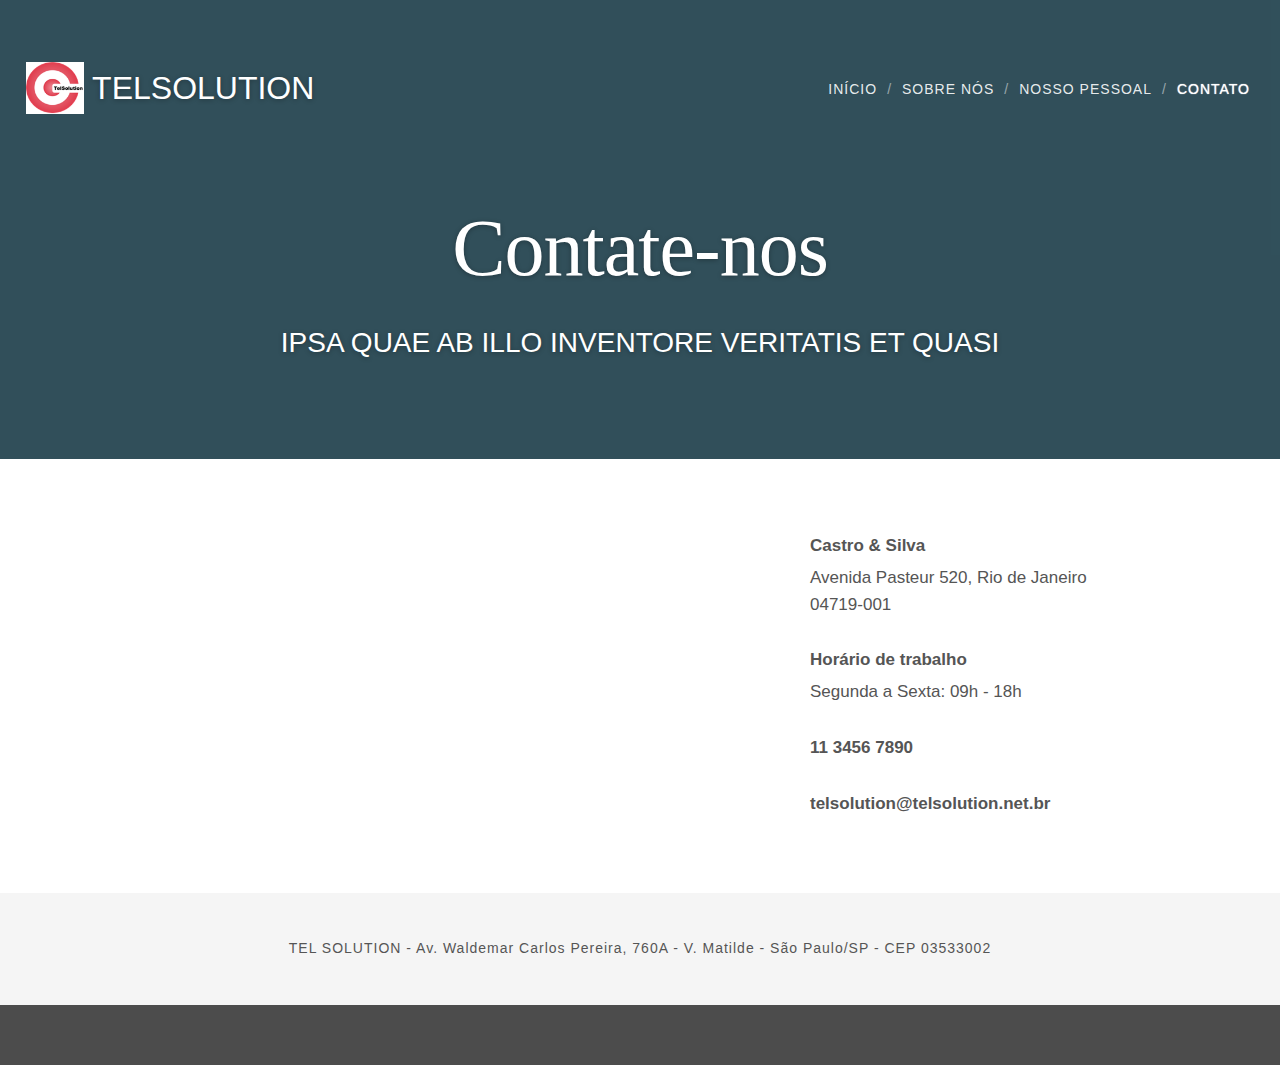
==== commit ba41ef07: "servidor node criado e rotas criadas para arquivos html" ====
--- a/contato.html
+++ b/contato.html
@@ -1,445 +1,445 @@
-<!DOCTYPE html>
-<html class="no-js" prefix="og: http://ogp.me/ns#" lang="pt-br">
-<head>
-    <meta charset="utf-8">
-    <meta http-equiv="X-UA-Compatible" content="IE=edge,chrome=1">
-    <title>Contato :: Telsolution</title>
-    <meta name="viewport" content="width=device-width, initial-scale=1.0">
-    <meta name="msapplication-tap-highlight" content="no">
-    <meta name="description" content="">
-    <meta name="keywords" content="">
-    <meta name="apple-mobile-web-app-capable" content="yes">
-    <meta name="apple-mobile-web-app-status-bar-style" content="black">
-    <meta name="format-detection" content="telephone=no">
-    <link href="contato.css" rel="stylesheet">
-
-    <script>
-        var checkAndChangeSvgColor = function(c) {
-            try {
-                var b = document.getElementById(c);
-                if (b) {
-                    var a = window.getComputedStyle(b).color.replace(/\s/g, ""),
-                        e = a.match(/^rgb[a]?\(([0-9]{1,3}),([0-9]{1,3}),([0-9]{1,3})/i);
-                    if (e) {
-                        a = "";
-                        for (c = 1; 3 >= c; c++) a += ("0" + parseInt(e[c], 10).toString(16)).slice(-2);
-                        if (!b.src) {
-                            if ("0" === a.charAt(0)) var d = parseInt(a.substr(0, 2), 16),
-                                d = Math.max(16, d),
-                                a = d.toString(16) + a.slice(-4);
-                            var f = b.getAttribute("data-src");
-                            b.src = f + (0 > f.indexOf("?") ? "?" : "&") + "color=" + a;
-                            b.removeAttribute("data-src");
-                            var g = b.parentNode;
-                            g.innerHTML = g.innerHTML
-                        }
-                    }
-                }
-            } catch (h) {}
-        };
-    </script>
-</head>
-
-<body class="layout-02  wtf-default color-none">
-    <div class="wnd-page">
-        <div id="wrapper">
-            <header id="header">
-                <div id="layout-section" class="section header header-01 claim-section cf design-04 wsection-media">
-                    <div class="section-inner">
-                        <div class="nav-line initial-state cf">
-                            <div class="logo logo-default brandon-grotesque" id="wnd_LogoBlock_32590">
-                                <div class="logo-content">
-                                    <a href="home.html">
-                                        <div class="image-content">
-                                            <div class="image-content-cell">
-                                                <img src="imagens/logo.png">
-                                            </div>
-                                        </div>
-
-                                        <div class="text-content-outer">
-                                            <div class="text-content">TELSOLUTION</div>
-                                        </div>
-                                    </a>
-                                </div>
-                            </div>
-
-                            <nav id="menu" role="navigation">
-                                <div>
-                                    <a href="#" class="close-menu" rel="nofollow">
-                                        <span>Close Menu</span>
-                                    </a>
-                                    <ul class="level-1">
-                                        <li class="wnd-homepage">
-                                            <a href="home.html"><span>Início</span></a>
-
-                                        </li>
-                                        <li>
-                                            <a href="sobre-nos.html"><span>Sobre nós</span></a>
-
-                                        </li>
-                                        <li>
-                                            <a href="nosso-pessoal.html"><span>Nosso pessoal</span></a>
-
-                                        </li>
-                                        <li class="wnd-active wnd-active-path">
-                                            <a href="contato.html"><span>Contato</span></a>
-
-                                        </li>
-                                    </ul><span class="more-text">Mais</span>
-                                </div>
-                            </nav>
-                            <div id="menu-mobile" class="hidden">
-                                <a href="#" id="menu-submit"><span></span>Menu</a>
-                            </div>
-                        </div>
-                    </div>
-                </div>
-
-            </header>
-            <main id="main" role="main">
-
-                <div class="section-wrapper cf">
-                    <div class="section-wrapper-content cf">
-                        <div wn-border="bottom" wn-border-element="section" class="section header header-01 claim-section cf design-04 wsection-media">
-                            <div class="section-bg">
-                                <div class="section-bg-layer wnd-background-image  bgpos-center-center bgatt-scroll" style="background-image:url('http://static-cdn2-w2.webnode.com/files/39/39b/450/39buii.jpg?ph=544c09ba41')">
-
-                                </div>
-                                <div class="section-bg-layer section-bg-overlay overlay-blue-cadet"></div>
-                            </div>
-                            <div class="section-inner section-claim">
-                                <div class="claim-content header-height-sp-01 cf">
-                                    <div class="header-claim cf">
-                                        <h1>
-					<div class="big-claim auto-font-size cf"><span class="styled-inline-text claim-default abril-fatface">
-	<span><span>Contate-nos</span></span>
-</span></div>
-					<div class="small-claim cf"><span class="styled-inline-text claim-default proxima-nova">
-	<span><span>IPSA QUAE AB ILLO INVENTORE VERITATIS ET QUASI</span></span>
-</span></div>
-				</h1>
-                                    </div>
-                                </div>
-                            </div>
-                        </div>
-                        <section class="section default-01 design-01 wsection-white">
-                            <div class="section-bg">
-                                <div class="section-bg-layer">
-
-                                </div>
-                                <div class="section-bg-layer section-bg-overlay"></div>
-                            </div>
-                            <div class="section-inner">
-                                <div class="content cf">
-                                    <div>
-                                        <div class="column-wrapper cf">
-                                            <div>
-                                                <div class="column-content" style="width:60%;">
-                                                    <div>
-                                                        <div class="map block map-02" style="margin-left:0%;margin-right:0%;">
-                                                            <div class="map-content" id="wnd_MapBlock_63054_container" style="position:relative;padding-bottom:53.17%;">
-                                                                <iframe src="http://web-1005.webnode.com.ar/widgets/googlemaps/?z=15&amp;a=Avenida+Pasteur+520%2C+Rio+de+Janeiro+04719-001&amp;s=[base64]." style="position:absolute;top:0%;left:0%;width:100%;height:100%;"></iframe>
-                                                            </div>
-                                                        </div>
-                                                    </div>
-                                                </div>
-                                                <div class="column-content" style="width:40%;">
-                                                    <div>
-                                                        <div class="mt mt-contact-02 cf">
-                                                            <div class="cf">
-                                                                <div class="contact-item cf">
-                                                                    <div class="image-block image-default block wnd-orientation-portrait wnd-type-icon" style="margin-left:0;margin-right:0;" id="wnd_ImageBlock_66676">
-                                                                        <div class="image-content cf" style="padding-bottom:0%;text-align:center;">
-                                                                            <div class="embed-content">
-                                                                                <embed alt="" style="top:0%;left:0%;width:auto;height:100%;position:absolute;" data-src="http://static-cdn4-w2.webnode.com/files/02/02u/02uxj0.svg?ph=544c09ba41" id="wnd_ImageBlock_66676_img" type="image/svg+xml">
-                                                                                <script>
-                                                                                    checkAndChangeSvgColor('wnd_ImageBlock_66676_img');
-                                                                                </script>
-                                                                            </div>
-                                                                            <div class="image-title"><span></span>
-                                                                            </div>
-                                                                        </div>
-                                                                    </div>
-                                                                    <div class="text cf">
-                                                                        <div class="text-content">
-                                                                            <h3>Castro & Silva</h3>
-
-                                                                            <p>Avenida Pasteur 520, Rio de Janeiro 04719-001</p>
-                                                                        </div>
-                                                                    </div>
-                                                                </div>
-                                                                <div class="contact-item cf">
-                                                                    <div class="image-block image-default block wnd-orientation-portrait wnd-type-icon" style="margin-left:0;margin-right:0;" id="wnd_ImageBlock_80255">
-                                                                        <div class="image-content cf" style="padding-bottom:100%;text-align:center;">
-                                                                            <div class="embed-content">
-                                                                                <embed alt="" style="top:0%;left:0%;width:auto;height:100%;position:absolute;" data-src="http://static-cdn1-w2.webnode.com/files/2i/2i4/2i4qw5.svg?ph=544c09ba41" id="wnd_ImageBlock_80255_img" type="image/svg+xml">
-                                                                                <script>
-                                                                                    checkAndChangeSvgColor('wnd_ImageBlock_80255_img');
-                                                                                </script>
-                                                                            </div>
-                                                                            <div class="image-title"><span></span>
-                                                                            </div>
-                                                                        </div>
-                                                                    </div>
-                                                                    <div class="text cf">
-                                                                        <div class="text-content">
-                                                                            <h3>Horário de trabalho</h3>
-
-                                                                            <p>Segunda a Sexta:&nbsp;09h&nbsp;-&nbsp;18h</p>
-                                                                        </div>
-                                                                    </div>
-                                                                </div>
-                                                                <div class="contact-item cf">
-                                                                    <div class="image-block image-default block wnd-orientation-portrait wnd-type-icon" style="margin-left:0;margin-right:0;" id="wnd_ImageBlock_12916">
-                                                                        <div class="image-content cf" style="padding-bottom:130.61%;text-align:center;">
-                                                                            <div class="embed-content">
-                                                                                <embed alt="" style="top:0%;left:0%;width:100%;height:auto;position:absolute;" data-src="http://static-cdn4-w2.webnode.com/files/44/441/441892.svg?ph=544c09ba41" id="wnd_ImageBlock_12916_img" type="image/svg+xml">
-                                                                                <script>
-                                                                                    checkAndChangeSvgColor('wnd_ImageBlock_12916_img');
-                                                                                </script>
-                                                                            </div>
-                                                                            <div class="image-title"><span></span>
-                                                                            </div>
-                                                                        </div>
-                                                                    </div>
-                                                                    <div class="text cf">
-                                                                        <div class="text-content">
-                                                                            <h3>11 3456 7890</h3>
-                                                                        </div>
-                                                                    </div>
-                                                                </div>
-                                                                <div class="contact-item cf">
-                                                                    <div class="image-block image-default block wnd-orientation-landscape wnd-type-icon" style="margin-left:0;margin-right:0;" id="wnd_ImageBlock_88391">
-                                                                        <div class="image-content cf" style="padding-bottom:130.61%;text-align:center;">
-                                                                            <div class="embed-content">
-                                                                                <embed alt="" style="top:0%;left:0%;width:100%;height:auto;position:absolute;" data-src="http://static-cdn1-w2.webnode.com/files/2a/2ao/2aoppl.svg?ph=544c09ba41" id="wnd_ImageBlock_88391_img" type="image/svg+xml">
-                                                                                <script>
-                                                                                    checkAndChangeSvgColor('wnd_ImageBlock_88391_img');
-                                                                                </script>
-                                                                            </div>
-                                                                            <div class="image-title"><span></span>
-                                                                            </div>
-                                                                        </div>
-                                                                    </div>
-                                                                    <div class="text cf">
-                                                                        <div class="text-content">
-                                                                            <h3>telsolution@telsolution.net.br</h3>
-                                                                        </div>
-                                                                    </div>
-                                                                </div>
-                                                            </div>
-                                                        </div>
-                                                    </div>
-                                                </div>
-                                            </div>
-                                        </div>
-                                    </div>
-
-                                </div>
-                            </div>
-                        </section>
-                    </div>
-                </div>
-
-            </main>
-            <footer id="footer">
-
-                <div class="section-wrapper cf">
-                    <div class="section-wrapper-content cf">
-                        <div wn-border="top" wn-border-element="footer-line" class="section footer-01 design-01 wsection-gray">
-                            <div class="section-bg">
-                                <div class="section-bg-layer">
-
-                                </div>
-                                <div class="section-bg-layer section-bg-overlay"></div>
-                            </div>
-                            <div class="section-inner">
-                                <div class="footer-line">
-                                    <div class="footer-texts">
-                                        <div class="copyright cf"><span class="inline-text">
-	<span>TEL SOLUTION - Av. Waldemar Carlos Pereira, 760A - V. Matilde - São Paulo/SP - CEP 03533002</span>
-                                            </span>
-                                        </div>
-                                    </div>
-
-                                    <div class="lang-select cf">
-
-                                    </div>
-
-                                </div>
-                            </div>
-                        </div>
-                    </div>
-                </div>
-
-            </footer>
-        </div>
-
-    </div>
-
-
-    <div id="fe_footer">
-        <style>
-            #fe_footer {
-                position: relative;
-                width: 100%;
-                height: 60px;
-                overflow: hidden;
-                background: #000;
-                color: #fff;
-                font: 15px Arial, sans-serif;
-                opacity: .7;
-            }
-            #fe_footer a {
-                color: #fff;
-                text-decoration: none;
-            }
-            body:not(.wnd-cms) #fe_footer a:hover {
-                color: #fff;
-                text-decoration: underline;
-            }
-            #fe_footer_left {
-                position: relative;
-                width: 100%;
-                display: table-cell;
-                vertical-align: middle;
-                height: 60px;
-                padding: 0 140px 0 60px;
-            }
-            body:not(.wnd-cms) #fe_footer_left {
-                padding: 0 140px 0 30px;
-            }
-            #fe_footer_right {
-                position: absolute;
-                top: 20px;
-                right: 60px;
-                display: block;
-                width: 103px;
-                height: 20px;
-                background: url(http://static-cdn4-w2.webnode.com/client/img/wnd-logo2.svg?ph=544c09ba41) 0 0 no-repeat;
-                opacity: .83;
-            }
-            body:not(.wnd-cms) #fe_footer_right {
-                right: 30px;
-            }
-            #fe_footer_right b {
-                position: absolute;
-                bottom: 0;
-                right: 0;
-                opacity: 0;
-            }
-            @media only screen and (max-width: 400px) {
-                #wnd_fe_footer_left {
-                    padding-left: 15px;
-                }
-                #wnd_fe_footer_right {
-                    right: 15px;
-                }
-            }
-        </style>
-        
-    </div>
-    <script type="text/javascript" src="http://static-cdn2-w2.webnode.com/files/11/11f/11fa5q.js?ph=544c09ba41"></script>
-    <script src="http://static-cdn3-w2.webnode.com/client.fe/js.compiled/compiled.pt-br.1-74.js?ph=544c09ba41" crossorigin="anonymous"></script>
-    <script>
-        var wnd = wnd || {};
-        wnd.$data = {
-            "image_content_items": {
-                "wnd_HeaderSection_header_1_84910": {
-                    "id": "wnd_HeaderSection_header_1_84910",
-                    "type": "wnd.pc.HeaderSection"
-                },
-                "wnd_Section_default_71970": {
-                    "id": "wnd_Section_default_71970",
-                    "type": "wnd.pc.Section"
-                },
-                "wnd_ImageBlock_66676": {
-                    "id": "wnd_ImageBlock_66676",
-                    "type": "wnd.pc.ImageBlock"
-                },
-                "wnd_ImageBlock_80255": {
-                    "id": "wnd_ImageBlock_80255",
-                    "type": "wnd.pc.ImageBlock"
-                },
-                "wnd_ImageBlock_12916": {
-                    "id": "wnd_ImageBlock_12916",
-                    "type": "wnd.pc.ImageBlock"
-                },
-                "wnd_ImageBlock_88391": {
-                    "id": "wnd_ImageBlock_88391",
-                    "type": "wnd.pc.ImageBlock"
-                },
-                "wnd_LogoBlock_32590": {
-                    "id": "wnd_LogoBlock_32590",
-                    "type": "wnd.pc.LogoBlock"
-                },
-                "wnd_FooterSection_footer_75328": {
-                    "id": "wnd_FooterSection_footer_75328",
-                    "type": "wnd.pc.FooterSection"
-                }
-            },
-            "svg_content_items": {
-                "wnd_ImageBlock_66676": {
-                    "id": "wnd_ImageBlock_66676",
-                    "type": "wnd.pc.ImageBlock"
-                },
-                "wnd_ImageBlock_80255": {
-                    "id": "wnd_ImageBlock_80255",
-                    "type": "wnd.pc.ImageBlock"
-                },
-                "wnd_ImageBlock_12916": {
-                    "id": "wnd_ImageBlock_12916",
-                    "type": "wnd.pc.ImageBlock"
-                },
-                "wnd_ImageBlock_88391": {
-                    "id": "wnd_ImageBlock_88391",
-                    "type": "wnd.pc.ImageBlock"
-                },
-                "wnd_LogoBlock_32590": {
-                    "id": "wnd_LogoBlock_32590",
-                    "type": "wnd.pc.LogoBlock"
-                }
-            },
-            "project_info": {
-                "isMultilanguage": false
-            }
-        };
-    </script>
-    <script>
-        wnd.$system = {
-            "filesPath": "http:\/\/files.telsolution.webnode.com\/",
-            "staticFiles": "http:\/\/static-cdn1-w2.webnode.com\/files",
-            "isCms": false,
-            "staticCDNServers": ["http:\/\/static-cdn3-w2.webnode.com\/", "http:\/\/static-cdn1-w2.webnode.com\/", "http:\/\/static-cdn2-w2.webnode.com\/", "http:\/\/static-cdn4-w2.webnode.com\/"],
-            "fileUploadAllowExtension": ["jpg", "jpeg", "png", "gif", "bmp", "ico", "svg", "webp", "tiff", "pdf", "doc", "docx", "ppt", "pptx", "pps", "ppsx", "odt", "xls", "xlsx", "txt", "rtf", "mp3", "wma", "wav", "ogg", "amr", "flac", "m4a", "3gp", "avi", "wmv", "mov", "mpg", "mkv", "mp4", "mpeg", "m4v", "swf", "gpx", "stl"],
-            "maxUserFormFileLimit": 2097152,
-            "labels": {
-                "wnd.fe.CookieBar.message": "Este site usa cookies para fornecer a funcionalidade segura do site e para melhorar a sua experi\u00eancia. Ao utilizar o nosso site, voc\u00ea concorda com a nossa pol\u00edtica de privacidade.",
-                "wnd.fe.FeFooter.createWebsite": "Crie seu site gr\u00e1tis!",
-                "wnd.fe.FormManager.error.file.notAllowedExtension": "Extens\u00e3o do arquivo \"{EXTENSION}\" n\u00e3o \u00e9 permitido.",
-                "wnd.fe.FormManager.error.file.required": "Por favor, escolha o arquivo a carregar.",
-                "wnd.fe.FormManager.error.file.sizeExceeded": "O tamanho m\u00e1ximo do arquivo carregado \u00e9 {SIZE} MB.",
-                "wnd.pc.BlogDetailPageZone.next": "Posts mais recentes",
-                "wnd.pc.BlogDetailPageZone.previous": "Posts mais antigos",
-                "wnd.pc.FileBlock.download": "BAIXAR",
-                "wnd.pc.FormBlock.action.defaultMessage.text": "O formul\u00e1rio foi submetido com sucesso.",
-                "wnd.pc.FormBlock.action.defaultMessage.title": "Obrigado!",
-                "wnd.pc.ListingDetailPageZone.next": "Pr\u00f3ximo",
-                "wnd.pc.ListingDetailPageZone.previous": "Anterior",
-                "wnd.pc.Option.defaultText": "Outra op\u00e7\u00e3o",
-                "wnd.pc.SystemFooterBlock.poweredByWebnode": "Desenvolvido por {START_LINK}Webnode{END_LINK}",
-                "wnd.templates.chooseFile": "Selecionar arquivo",
-                "wnd.templates.langTitle": "Idiomas",
-                "wnd.templates.load": "Load",
-                "wnd.templates.menu": "Menu",
-                "wnd.templates.more": "Mais",
-                "wnd.templates.next": "Next",
-                "wnd.templates.photogalleryWithoutRecords": "Nenhuma imagem encontrada nesta galeria de fotos",
-                "wnd.templates.prev": "Previous",
-                "wnd.templates.readMore": "Saiba mais"
-            }
-        };
-    </script>
-</body>
-
+<!DOCTYPE html>
+<html class="no-js" prefix="og: http://ogp.me/ns#" lang="pt-br">
+<head>
+    <meta charset="utf-8">
+    <meta http-equiv="X-UA-Compatible" content="IE=edge,chrome=1">
+    <title>Contato :: Telsolution</title>
+    <meta name="viewport" content="width=device-width, initial-scale=1.0">
+    <meta name="msapplication-tap-highlight" content="no">
+    <meta name="description" content="">
+    <meta name="keywords" content="">
+    <meta name="apple-mobile-web-app-capable" content="yes">
+    <meta name="apple-mobile-web-app-status-bar-style" content="black">
+    <meta name="format-detection" content="telephone=no">
+    <link href="contato.css" rel="stylesheet">
+
+    <script>
+        var checkAndChangeSvgColor = function(c) {
+            try {
+                var b = document.getElementById(c);
+                if (b) {
+                    var a = window.getComputedStyle(b).color.replace(/\s/g, ""),
+                        e = a.match(/^rgb[a]?\(([0-9]{1,3}),([0-9]{1,3}),([0-9]{1,3})/i);
+                    if (e) {
+                        a = "";
+                        for (c = 1; 3 >= c; c++) a += ("0" + parseInt(e[c], 10).toString(16)).slice(-2);
+                        if (!b.src) {
+                            if ("0" === a.charAt(0)) var d = parseInt(a.substr(0, 2), 16),
+                                d = Math.max(16, d),
+                                a = d.toString(16) + a.slice(-4);
+                            var f = b.getAttribute("data-src");
+                            b.src = f + (0 > f.indexOf("?") ? "?" : "&") + "color=" + a;
+                            b.removeAttribute("data-src");
+                            var g = b.parentNode;
+                            g.innerHTML = g.innerHTML
+                        }
+                    }
+                }
+            } catch (h) {}
+        };
+    </script>
+</head>
+
+<body class="layout-02  wtf-default color-none">
+    <div class="wnd-page">
+        <div id="wrapper">
+            <header id="header">
+                <div id="layout-section" class="section header header-01 claim-section cf design-04 wsection-media">
+                    <div class="section-inner">
+                        <div class="nav-line initial-state cf">
+                            <div class="logo logo-default brandon-grotesque" id="wnd_LogoBlock_32590">
+                                <div class="logo-content">
+                                    <a href="home.html">
+                                        <div class="image-content">
+                                            <div class="image-content-cell">
+                                                <img src="imagens/logo.png">
+                                            </div>
+                                        </div>
+
+                                        <div class="text-content-outer">
+                                            <div class="text-content">TELSOLUTION</div>
+                                        </div>
+                                    </a>
+                                </div>
+                            </div>
+
+                            <nav id="menu" role="navigation">
+                                <div>
+                                    <a href="#" class="close-menu" rel="nofollow">
+                                        <span>Close Menu</span>
+                                    </a>
+                                    <ul class="level-1">
+                                        <li class="wnd-homepage">
+                                            <a href="home.html"><span>Início</span></a>
+
+                                        </li>
+                                        <li>
+                                            <a href="sobre-nos.html"><span>Sobre nós</span></a>
+
+                                        </li>
+                                        <li>
+                                            <a href="nosso-pessoal.html"><span>Nosso pessoal</span></a>
+
+                                        </li>
+                                        <li class="wnd-active wnd-active-path">
+                                            <a href="contato.html"><span>Contato</span></a>
+
+                                        </li>
+                                    </ul><span class="more-text">Mais</span>
+                                </div>
+                            </nav>
+                            <div id="menu-mobile" class="hidden">
+                                <a href="#" id="menu-submit"><span></span>Menu</a>
+                            </div>
+                        </div>
+                    </div>
+                </div>
+
+            </header>
+            <main id="main" role="main">
+
+                <div class="section-wrapper cf">
+                    <div class="section-wrapper-content cf">
+                        <div wn-border="bottom" wn-border-element="section" class="section header header-01 claim-section cf design-04 wsection-media">
+                            <div class="section-bg">
+                                <div class="section-bg-layer wnd-background-image  bgpos-center-center bgatt-scroll" style="background-image:url('http://static-cdn2-w2.webnode.com/files/39/39b/450/39buii.jpg?ph=544c09ba41')">
+
+                                </div>
+                                <div class="section-bg-layer section-bg-overlay overlay-blue-cadet"></div>
+                            </div>
+                            <div class="section-inner section-claim">
+                                <div class="claim-content header-height-sp-01 cf">
+                                    <div class="header-claim cf">
+                                        <h1>
+					<div class="big-claim auto-font-size cf"><span class="styled-inline-text claim-default abril-fatface">
+	<span><span>Contate-nos</span></span>
+</span></div>
+					<div class="small-claim cf"><span class="styled-inline-text claim-default proxima-nova">
+	<span><span>IPSA QUAE AB ILLO INVENTORE VERITATIS ET QUASI</span></span>
+</span></div>
+				</h1>
+                                    </div>
+                                </div>
+                            </div>
+                        </div>
+                        <section class="section default-01 design-01 wsection-white">
+                            <div class="section-bg">
+                                <div class="section-bg-layer">
+
+                                </div>
+                                <div class="section-bg-layer section-bg-overlay"></div>
+                            </div>
+                            <div class="section-inner">
+                                <div class="content cf">
+                                    <div>
+                                        <div class="column-wrapper cf">
+                                            <div>
+                                                <div class="column-content" style="width:60%;">
+                                                    <div>
+                                                        <div class="map block map-02" style="margin-left:0%;margin-right:0%;">
+                                                            <div class="map-content" id="wnd_MapBlock_63054_container" style="position:relative;padding-bottom:53.17%;">
+                                                                <iframe src="http://web-1005.webnode.com.ar/widgets/googlemaps/?z=15&amp;a=Avenida+Pasteur+520%2C+Rio+de+Janeiro+04719-001&amp;s=[base64]." style="position:absolute;top:0%;left:0%;width:100%;height:100%;"></iframe>
+                                                            </div>
+                                                        </div>
+                                                    </div>
+                                                </div>
+                                                <div class="column-content" style="width:40%;">
+                                                    <div>
+                                                        <div class="mt mt-contact-02 cf">
+                                                            <div class="cf">
+                                                                <div class="contact-item cf">
+                                                                    <div class="image-block image-default block wnd-orientation-portrait wnd-type-icon" style="margin-left:0;margin-right:0;" id="wnd_ImageBlock_66676">
+                                                                        <div class="image-content cf" style="padding-bottom:0%;text-align:center;">
+                                                                            <div class="embed-content">
+                                                                                <embed alt="" style="top:0%;left:0%;width:auto;height:100%;position:absolute;" data-src="http://static-cdn4-w2.webnode.com/files/02/02u/02uxj0.svg?ph=544c09ba41" id="wnd_ImageBlock_66676_img" type="image/svg+xml">
+                                                                                <script>
+                                                                                    checkAndChangeSvgColor('wnd_ImageBlock_66676_img');
+                                                                                </script>
+                                                                            </div>
+                                                                            <div class="image-title"><span></span>
+                                                                            </div>
+                                                                        </div>
+                                                                    </div>
+                                                                    <div class="text cf">
+                                                                        <div class="text-content">
+                                                                            <h3>Castro & Silva</h3>
+
+                                                                            <p>Avenida Pasteur 520, Rio de Janeiro 04719-001</p>
+                                                                        </div>
+                                                                    </div>
+                                                                </div>
+                                                                <div class="contact-item cf">
+                                                                    <div class="image-block image-default block wnd-orientation-portrait wnd-type-icon" style="margin-left:0;margin-right:0;" id="wnd_ImageBlock_80255">
+                                                                        <div class="image-content cf" style="padding-bottom:100%;text-align:center;">
+                                                                            <div class="embed-content">
+                                                                                <embed alt="" style="top:0%;left:0%;width:auto;height:100%;position:absolute;" data-src="http://static-cdn1-w2.webnode.com/files/2i/2i4/2i4qw5.svg?ph=544c09ba41" id="wnd_ImageBlock_80255_img" type="image/svg+xml">
+                                                                                <script>
+                                                                                    checkAndChangeSvgColor('wnd_ImageBlock_80255_img');
+                                                                                </script>
+                                                                            </div>
+                                                                            <div class="image-title"><span></span>
+                                                                            </div>
+                                                                        </div>
+                                                                    </div>
+                                                                    <div class="text cf">
+                                                                        <div class="text-content">
+                                                                            <h3>Horário de trabalho</h3>
+
+                                                                            <p>Segunda a Sexta:&nbsp;09h&nbsp;-&nbsp;18h</p>
+                                                                        </div>
+                                                                    </div>
+                                                                </div>
+                                                                <div class="contact-item cf">
+                                                                    <div class="image-block image-default block wnd-orientation-portrait wnd-type-icon" style="margin-left:0;margin-right:0;" id="wnd_ImageBlock_12916">
+                                                                        <div class="image-content cf" style="padding-bottom:130.61%;text-align:center;">
+                                                                            <div class="embed-content">
+                                                                                <embed alt="" style="top:0%;left:0%;width:100%;height:auto;position:absolute;" data-src="http://static-cdn4-w2.webnode.com/files/44/441/441892.svg?ph=544c09ba41" id="wnd_ImageBlock_12916_img" type="image/svg+xml">
+                                                                                <script>
+                                                                                    checkAndChangeSvgColor('wnd_ImageBlock_12916_img');
+                                                                                </script>
+                                                                            </div>
+                                                                            <div class="image-title"><span></span>
+                                                                            </div>
+                                                                        </div>
+                                                                    </div>
+                                                                    <div class="text cf">
+                                                                        <div class="text-content">
+                                                                            <h3>11 3456 7890</h3>
+                                                                        </div>
+                                                                    </div>
+                                                                </div>
+                                                                <div class="contact-item cf">
+                                                                    <div class="image-block image-default block wnd-orientation-landscape wnd-type-icon" style="margin-left:0;margin-right:0;" id="wnd_ImageBlock_88391">
+                                                                        <div class="image-content cf" style="padding-bottom:130.61%;text-align:center;">
+                                                                            <div class="embed-content">
+                                                                                <embed alt="" style="top:0%;left:0%;width:100%;height:auto;position:absolute;" data-src="http://static-cdn1-w2.webnode.com/files/2a/2ao/2aoppl.svg?ph=544c09ba41" id="wnd_ImageBlock_88391_img" type="image/svg+xml">
+                                                                                <script>
+                                                                                    checkAndChangeSvgColor('wnd_ImageBlock_88391_img');
+                                                                                </script>
+                                                                            </div>
+                                                                            <div class="image-title"><span></span>
+                                                                            </div>
+                                                                        </div>
+                                                                    </div>
+                                                                    <div class="text cf">
+                                                                        <div class="text-content">
+                                                                            <h3>telsolution@telsolution.net.br</h3>
+                                                                        </div>
+                                                                    </div>
+                                                                </div>
+                                                            </div>
+                                                        </div>
+                                                    </div>
+                                                </div>
+                                            </div>
+                                        </div>
+                                    </div>
+
+                                </div>
+                            </div>
+                        </section>
+                    </div>
+                </div>
+
+            </main>
+            <footer id="footer">
+
+                <div class="section-wrapper cf">
+                    <div class="section-wrapper-content cf">
+                        <div wn-border="top" wn-border-element="footer-line" class="section footer-01 design-01 wsection-gray">
+                            <div class="section-bg">
+                                <div class="section-bg-layer">
+
+                                </div>
+                                <div class="section-bg-layer section-bg-overlay"></div>
+                            </div>
+                            <div class="section-inner">
+                                <div class="footer-line">
+                                    <div class="footer-texts">
+                                        <div class="copyright cf"><span class="inline-text">
+	<span>TEL SOLUTION - Av. Waldemar Carlos Pereira, 760A - V. Matilde - São Paulo/SP - CEP 03533002</span>
+                                            </span>
+                                        </div>
+                                    </div>
+
+                                    <div class="lang-select cf">
+
+                                    </div>
+
+                                </div>
+                            </div>
+                        </div>
+                    </div>
+                </div>
+
+            </footer>
+        </div>
+
+    </div>
+
+
+    <div id="fe_footer">
+        <style>
+            #fe_footer {
+                position: relative;
+                width: 100%;
+                height: 60px;
+                overflow: hidden;
+                background: #000;
+                color: #fff;
+                font: 15px Arial, sans-serif;
+                opacity: .7;
+            }
+            #fe_footer a {
+                color: #fff;
+                text-decoration: none;
+            }
+            body:not(.wnd-cms) #fe_footer a:hover {
+                color: #fff;
+                text-decoration: underline;
+            }
+            #fe_footer_left {
+                position: relative;
+                width: 100%;
+                display: table-cell;
+                vertical-align: middle;
+                height: 60px;
+                padding: 0 140px 0 60px;
+            }
+            body:not(.wnd-cms) #fe_footer_left {
+                padding: 0 140px 0 30px;
+            }
+            #fe_footer_right {
+                position: absolute;
+                top: 20px;
+                right: 60px;
+                display: block;
+                width: 103px;
+                height: 20px;
+                background: url(http://static-cdn4-w2.webnode.com/client/img/wnd-logo2.svg?ph=544c09ba41) 0 0 no-repeat;
+                opacity: .83;
+            }
+            body:not(.wnd-cms) #fe_footer_right {
+                right: 30px;
+            }
+            #fe_footer_right b {
+                position: absolute;
+                bottom: 0;
+                right: 0;
+                opacity: 0;
+            }
+            @media only screen and (max-width: 400px) {
+                #wnd_fe_footer_left {
+                    padding-left: 15px;
+                }
+                #wnd_fe_footer_right {
+                    right: 15px;
+                }
+            }
+        </style>
+        
+    </div>
+    <script type="text/javascript" src="http://static-cdn2-w2.webnode.com/files/11/11f/11fa5q.js?ph=544c09ba41"></script>
+    <script src="http://static-cdn3-w2.webnode.com/client.fe/js.compiled/compiled.pt-br.1-74.js?ph=544c09ba41" crossorigin="anonymous"></script>
+    <script>
+        var wnd = wnd || {};
+        wnd.$data = {
+            "image_content_items": {
+                "wnd_HeaderSection_header_1_84910": {
+                    "id": "wnd_HeaderSection_header_1_84910",
+                    "type": "wnd.pc.HeaderSection"
+                },
+                "wnd_Section_default_71970": {
+                    "id": "wnd_Section_default_71970",
+                    "type": "wnd.pc.Section"
+                },
+                "wnd_ImageBlock_66676": {
+                    "id": "wnd_ImageBlock_66676",
+                    "type": "wnd.pc.ImageBlock"
+                },
+                "wnd_ImageBlock_80255": {
+                    "id": "wnd_ImageBlock_80255",
+                    "type": "wnd.pc.ImageBlock"
+                },
+                "wnd_ImageBlock_12916": {
+                    "id": "wnd_ImageBlock_12916",
+                    "type": "wnd.pc.ImageBlock"
+                },
+                "wnd_ImageBlock_88391": {
+                    "id": "wnd_ImageBlock_88391",
+                    "type": "wnd.pc.ImageBlock"
+                },
+                "wnd_LogoBlock_32590": {
+                    "id": "wnd_LogoBlock_32590",
+                    "type": "wnd.pc.LogoBlock"
+                },
+                "wnd_FooterSection_footer_75328": {
+                    "id": "wnd_FooterSection_footer_75328",
+                    "type": "wnd.pc.FooterSection"
+                }
+            },
+            "svg_content_items": {
+                "wnd_ImageBlock_66676": {
+                    "id": "wnd_ImageBlock_66676",
+                    "type": "wnd.pc.ImageBlock"
+                },
+                "wnd_ImageBlock_80255": {
+                    "id": "wnd_ImageBlock_80255",
+                    "type": "wnd.pc.ImageBlock"
+                },
+                "wnd_ImageBlock_12916": {
+                    "id": "wnd_ImageBlock_12916",
+                    "type": "wnd.pc.ImageBlock"
+                },
+                "wnd_ImageBlock_88391": {
+                    "id": "wnd_ImageBlock_88391",
+                    "type": "wnd.pc.ImageBlock"
+                },
+                "wnd_LogoBlock_32590": {
+                    "id": "wnd_LogoBlock_32590",
+                    "type": "wnd.pc.LogoBlock"
+                }
+            },
+            "project_info": {
+                "isMultilanguage": false
+            }
+        };
+    </script>
+    <script>
+        wnd.$system = {
+            "filesPath": "http:\/\/files.telsolution.webnode.com\/",
+            "staticFiles": "http:\/\/static-cdn1-w2.webnode.com\/files",
+            "isCms": false,
+            "staticCDNServers": ["http:\/\/static-cdn3-w2.webnode.com\/", "http:\/\/static-cdn1-w2.webnode.com\/", "http:\/\/static-cdn2-w2.webnode.com\/", "http:\/\/static-cdn4-w2.webnode.com\/"],
+            "fileUploadAllowExtension": ["jpg", "jpeg", "png", "gif", "bmp", "ico", "svg", "webp", "tiff", "pdf", "doc", "docx", "ppt", "pptx", "pps", "ppsx", "odt", "xls", "xlsx", "txt", "rtf", "mp3", "wma", "wav", "ogg", "amr", "flac", "m4a", "3gp", "avi", "wmv", "mov", "mpg", "mkv", "mp4", "mpeg", "m4v", "swf", "gpx", "stl"],
+            "maxUserFormFileLimit": 2097152,
+            "labels": {
+                "wnd.fe.CookieBar.message": "Este site usa cookies para fornecer a funcionalidade segura do site e para melhorar a sua experi\u00eancia. Ao utilizar o nosso site, voc\u00ea concorda com a nossa pol\u00edtica de privacidade.",
+                "wnd.fe.FeFooter.createWebsite": "Crie seu site gr\u00e1tis!",
+                "wnd.fe.FormManager.error.file.notAllowedExtension": "Extens\u00e3o do arquivo \"{EXTENSION}\" n\u00e3o \u00e9 permitido.",
+                "wnd.fe.FormManager.error.file.required": "Por favor, escolha o arquivo a carregar.",
+                "wnd.fe.FormManager.error.file.sizeExceeded": "O tamanho m\u00e1ximo do arquivo carregado \u00e9 {SIZE} MB.",
+                "wnd.pc.BlogDetailPageZone.next": "Posts mais recentes",
+                "wnd.pc.BlogDetailPageZone.previous": "Posts mais antigos",
+                "wnd.pc.FileBlock.download": "BAIXAR",
+                "wnd.pc.FormBlock.action.defaultMessage.text": "O formul\u00e1rio foi submetido com sucesso.",
+                "wnd.pc.FormBlock.action.defaultMessage.title": "Obrigado!",
+                "wnd.pc.ListingDetailPageZone.next": "Pr\u00f3ximo",
+                "wnd.pc.ListingDetailPageZone.previous": "Anterior",
+                "wnd.pc.Option.defaultText": "Outra op\u00e7\u00e3o",
+                "wnd.pc.SystemFooterBlock.poweredByWebnode": "Desenvolvido por {START_LINK}Webnode{END_LINK}",
+                "wnd.templates.chooseFile": "Selecionar arquivo",
+                "wnd.templates.langTitle": "Idiomas",
+                "wnd.templates.load": "Load",
+                "wnd.templates.menu": "Menu",
+                "wnd.templates.more": "Mais",
+                "wnd.templates.next": "Next",
+                "wnd.templates.photogalleryWithoutRecords": "Nenhuma imagem encontrada nesta galeria de fotos",
+                "wnd.templates.prev": "Previous",
+                "wnd.templates.readMore": "Saiba mais"
+            }
+        };
+    </script>
+</body>
+
 </html>--- a/contato.css
+++ b/contato.css
@@ -0,0 +1,15676 @@
+        @charset "UTF-8";
+
+img,
+legend {
+    border: 0
+}
+.section,
+.wnd-float-left,
+.wnd-float-right,
+sub,
+sup {
+    position: relative
+}
+.pswp,
+html {
+    -webkit-text-size-adjust: 100%
+}
+.pswp--touch .pswp__button--arrow--left,
+.pswp--touch .pswp__button--arrow--right,
+.pswp__caption--fake {
+    visibility: hidden
+}
+.gallery a,
+.gallery>div,
+.pswp,
+.pswp__bg,
+.pswp__container,
+.pswp__img--placeholder,
+.pswp__share-modal,
+.pswp__share-tooltip,
+.pswp__zoom-wrap {
+    -webkit-backface-visibility: hidden
+}
+.form label,
+.form-submit button,
+.mt-portfolio-02 .inline-text {
+    word-break: break-word;
+    word-wrap: break-word
+}
+.cf:after,
+.form-checkbox,
+.form-group-content .form-input:after,
+.form-input,
+.form-radio,
+.gallery-classic .gallery-photo:nth-child(1n+1):after,
+.layout-02 #footer:after,
+.layout-02 #header:after,
+.layout-02 #main:after,
+.layout-02 .section-inner:after,
+.layout-02 section:after {
+    clear: both
+}
+@-ms-viewport {
+    width: device-width
+}
+@-o-viewport {
+    width: device-width
+}
+@viewport {
+    width: device-width
+}
+html {
+    -ms-overflow-style: scrollbar;
+    font-family: sans-serif;
+    -ms-text-size-adjust: 100%
+}
+/*! normalize.css v3.0.2 | MIT License | git.io/normalize */
+
+body {
+    margin: 0
+}
+article,
+aside,
+details,
+figcaption,
+figure,
+footer,
+header,
+hgroup,
+main,
+menu,
+nav,
+section,
+summary {
+    display: block
+}
+audio,
+canvas,
+progress,
+video {
+    display: inline-block;
+    vertical-align: baseline
+}
+audio:not([controls]) {
+    display: none;
+    height: 0
+}
+[hidden],
+template {
+    display: none
+}
+a {
+    background-color: transparent;
+    color: inherit
+}
+a:active,
+a:hover {
+    outline: 0
+}
+abbr[title] {
+    border-bottom: 1px dotted
+}
+dfn {
+    font-style: italic
+}
+h1 {
+    font-size: 2em;
+    margin: .67em 0
+}
+mark {
+    background: #ff0;
+    color: #000
+}
+small {
+    font-size: 80%
+}
+sub,
+sup {
+    font-size: 75%;
+    line-height: 0;
+    vertical-align: baseline
+}
+sup {
+    top: -.5em
+}
+sub {
+    bottom: -.25em
+}
+svg:not(:root) {
+    overflow: hidden
+}
+figure {
+    margin: 1em 40px
+}
+hr {
+    -moz-box-sizing: content-box;
+    box-sizing: content-box;
+    height: 0
+}
+pre,
+textarea {
+    overflow: auto
+}
+code,
+kbd,
+pre,
+samp {
+    font-family: monospace, monospace;
+    font-size: 1em
+}
+button,
+input,
+optgroup,
+select,
+textarea {
+    color: inherit;
+    font: inherit;
+    margin: 0
+}
+button {
+    overflow: visible
+}
+button,
+select {
+    text-transform: none
+}
+button,
+html input[type=button],
+input[type=reset],
+input[type=submit] {
+    -webkit-appearance: button;
+    cursor: pointer
+}
+button[disabled],
+html input[disabled] {
+    cursor: default
+}
+button::-moz-focus-inner,
+input::-moz-focus-inner {
+    border: 0;
+    padding: 0
+}
+input {
+    line-height: normal
+}
+input[type=checkbox],
+input[type=radio] {
+    box-sizing: border-box;
+    padding: 0
+}
+input[type=number]::-webkit-inner-spin-button,
+input[type=number]::-webkit-outer-spin-button {
+    height: auto
+}
+input[type=search] {
+    -webkit-appearance: textfield;
+    -moz-box-sizing: content-box;
+    -webkit-box-sizing: content-box;
+    box-sizing: content-box
+}
+#wrapper *,
+.form .checkbox,
+.form .radio-button,
+.form-select select,
+.pswp *,
+.pswp--css_animation .pswp__preloader__donut,
+body {
+    box-sizing: border-box
+}
+input[type=search]::-webkit-search-cancel-button,
+input[type=search]::-webkit-search-decoration {
+    -webkit-appearance: none
+}
+fieldset {
+    border: 1px solid silver;
+    margin: 0 2px;
+    padding: .35em .625em .75em
+}
+legend,
+td,
+th {
+    padding: 0
+}
+optgroup {
+    font-weight: 700
+}
+table {
+    border-collapse: collapse;
+    border-spacing: 0
+}
+a var {
+    text-decoration: none!important
+}
+.cf:after,
+.cf:before {
+    content: "";
+    display: table
+}
+.hidden,
+.hide {
+    display: none!important
+}
+.noscroll {
+    overflow: hidden;
+    height: 100vh
+}
+iframe {
+    border: none
+}
+.lt-ie10 a,
+.lt-ie10 a:active,
+.lt-ie10 a:focus,
+.lt-ie10 a:hover {
+    outline: 0!important
+}
+.wnd-float-left+.text blockquote,
+.wnd-float-left+.text ul,
+.wnd-float-right+.text blockquote,
+.wnd-float-right+.text ul {
+    display: table
+}
+.wnd-float-left+.text ol,
+.wnd-float-right+.text ol {
+    display: table-cell
+}
+.column-content .wnd-float-left {
+    left: auto;
+    margin-left: 0!important
+}
+.column-content .wnd-float-right {
+    right: auto;
+    margin-right: 0!important
+}
+body.wnd-cms .mt-02-column .text h1 a,
+body.wnd-cms .mt-02-column .text h1 a:hover,
+body.wnd-cms .mt-02-column .text h2 a,
+body.wnd-cms .mt-02-column .text h2 a:hover,
+body.wnd-cms .mt-02-column .text h3 a,
+body.wnd-cms .mt-02-column .text h3 a:hover,
+body.wnd-cms .mt-02-column .text h4 a,
+body.wnd-cms .mt-02-column .text h4 a:hover,
+body.wnd-cms .mt-03-column .text h1 a,
+body.wnd-cms .mt-03-column .text h1 a:hover,
+body.wnd-cms .mt-03-column .text h2 a,
+body.wnd-cms .mt-03-column .text h2 a:hover,
+body.wnd-cms .mt-03-column .text h3 a,
+body.wnd-cms .mt-03-column .text h3 a:hover,
+body.wnd-cms .mt-03-column .text h4 a,
+body.wnd-cms .mt-03-column .text h4 a:hover,
+body.wnd-cms .mt-contact-02 .text h1 a,
+body.wnd-cms .mt-contact-02 .text h1 a:hover,
+body.wnd-cms .mt-contact-02 .text h2 a,
+body.wnd-cms .mt-contact-02 .text h2 a:hover,
+body.wnd-cms .mt-contact-02 .text h3 a,
+body.wnd-cms .mt-contact-02 .text h3 a:hover,
+body.wnd-cms .mt-contact-02 .text h4 a,
+body.wnd-cms .mt-contact-02 .text h4 a:hover,
+body.wnd-cms .mt-pricing-02 .text h1 a,
+body.wnd-cms .mt-pricing-02 .text h1 a:hover,
+body.wnd-cms .mt-pricing-02 .text h2 a,
+body.wnd-cms .mt-pricing-02 .text h2 a:hover,
+body.wnd-cms .mt-pricing-02 .text h3 a,
+body.wnd-cms .mt-pricing-02 .text h3 a:hover,
+body.wnd-cms .mt-pricing-02 .text h4 a,
+body.wnd-cms .mt-pricing-02 .text h4 a:hover,
+body.wnd-cms .text h1 a,
+body.wnd-cms .text h1 a:hover,
+body.wnd-cms .text h2 a,
+body.wnd-cms .text h2 a:hover,
+body.wnd-cms .text h3 a,
+body.wnd-cms .text h3 a:hover,
+body.wnd-cms .text h4 a,
+body.wnd-cms .text h4 a:hover {
+    color: inherit!important;
+    border-bottom-color: transparent!important;
+    text-decoration: none!important
+}
+body.wnd-cms .mt-02-column .text p font[color] a,
+body.wnd-cms .mt-02-column .text p font[color] a:hover,
+body.wnd-cms .mt-03-column .text p font[color] a,
+body.wnd-cms .mt-03-column .text p font[color] a:hover,
+body.wnd-cms .mt-contact-02 .text p font[color] a,
+body.wnd-cms .mt-contact-02 .text p font[color] a:hover,
+body.wnd-cms .mt-pricing-02 .text p font[color] a,
+body.wnd-cms .mt-pricing-02 .text p font[color] a:hover,
+body.wnd-cms .text p font[color] a,
+body.wnd-cms .text p font[color] a:hover {
+    color: inherit!important;
+    border-bottom-color: inherit!important
+}
+body:not(.wnd-cms) .mt-02-column .text h1 a:not(:hover),
+body:not(.wnd-cms) .mt-02-column .text h2 a:not(:hover),
+body:not(.wnd-cms) .mt-02-column .text h3 a:not(:hover),
+body:not(.wnd-cms) .mt-02-column .text h4 a:not(:hover),
+body:not(.wnd-cms) .mt-03-column .text h1 a:not(:hover),
+body:not(.wnd-cms) .mt-03-column .text h2 a:not(:hover),
+body:not(.wnd-cms) .mt-03-column .text h3 a:not(:hover),
+body:not(.wnd-cms) .mt-03-column .text h4 a:not(:hover),
+body:not(.wnd-cms) .mt-contact-02 .text h1 a:not(:hover),
+body:not(.wnd-cms) .mt-contact-02 .text h2 a:not(:hover),
+body:not(.wnd-cms) .mt-contact-02 .text h3 a:not(:hover),
+body:not(.wnd-cms) .mt-contact-02 .text h4 a:not(:hover),
+body:not(.wnd-cms) .mt-pricing-02 .text h1 a:not(:hover),
+body:not(.wnd-cms) .mt-pricing-02 .text h2 a:not(:hover),
+body:not(.wnd-cms) .mt-pricing-02 .text h3 a:not(:hover),
+body:not(.wnd-cms) .mt-pricing-02 .text h4 a:not(:hover),
+body:not(.wnd-cms) .text h1 a:not(:hover),
+body:not(.wnd-cms) .text h2 a:not(:hover),
+body:not(.wnd-cms) .text h3 a:not(:hover),
+body:not(.wnd-cms) .text h4 a:not(:hover) {
+    color: inherit!important;
+    border-bottom-color: transparent!important;
+    text-decoration: none!important
+}
+body:not(.wnd-cms) .mt-02-column .text h1 a:hover,
+body:not(.wnd-cms) .mt-02-column .text h2 a:hover,
+body:not(.wnd-cms) .mt-02-column .text h3 a:hover,
+body:not(.wnd-cms) .mt-02-column .text h4 a:hover,
+body:not(.wnd-cms) .mt-03-column .text h1 a:hover,
+body:not(.wnd-cms) .mt-03-column .text h2 a:hover,
+body:not(.wnd-cms) .mt-03-column .text h3 a:hover,
+body:not(.wnd-cms) .mt-03-column .text h4 a:hover,
+body:not(.wnd-cms) .mt-contact-02 .text h1 a:hover,
+body:not(.wnd-cms) .mt-contact-02 .text h2 a:hover,
+body:not(.wnd-cms) .mt-contact-02 .text h3 a:hover,
+body:not(.wnd-cms) .mt-contact-02 .text h4 a:hover,
+body:not(.wnd-cms) .mt-pricing-02 .text h1 a:hover,
+body:not(.wnd-cms) .mt-pricing-02 .text h2 a:hover,
+body:not(.wnd-cms) .mt-pricing-02 .text h3 a:hover,
+body:not(.wnd-cms) .mt-pricing-02 .text h4 a:hover,
+body:not(.wnd-cms) .text h1 a:hover,
+body:not(.wnd-cms) .text h2 a:hover,
+body:not(.wnd-cms) .text h3 a:hover,
+body:not(.wnd-cms) .text h4 a:hover {
+    color: inherit!important;
+    border-bottom-color: inherit!important
+}
+body:not(.wnd-cms) .mt-02-column .text h1 a:hover font[color],
+body:not(.wnd-cms) .mt-02-column .text h2 a:hover font[color],
+body:not(.wnd-cms) .mt-02-column .text h3 a:hover font[color],
+body:not(.wnd-cms) .mt-02-column .text h4 a:hover font[color],
+body:not(.wnd-cms) .mt-03-column .text h1 a:hover font[color],
+body:not(.wnd-cms) .mt-03-column .text h2 a:hover font[color],
+body:not(.wnd-cms) .mt-03-column .text h3 a:hover font[color],
+body:not(.wnd-cms) .mt-03-column .text h4 a:hover font[color],
+body:not(.wnd-cms) .mt-contact-02 .text h1 a:hover font[color],
+body:not(.wnd-cms) .mt-contact-02 .text h2 a:hover font[color],
+body:not(.wnd-cms) .mt-contact-02 .text h3 a:hover font[color],
+body:not(.wnd-cms) .mt-contact-02 .text h4 a:hover font[color],
+body:not(.wnd-cms) .mt-pricing-02 .text h1 a:hover font[color],
+body:not(.wnd-cms) .mt-pricing-02 .text h2 a:hover font[color],
+body:not(.wnd-cms) .mt-pricing-02 .text h3 a:hover font[color],
+body:not(.wnd-cms) .mt-pricing-02 .text h4 a:hover font[color],
+body:not(.wnd-cms) .text h1 a:hover font[color],
+body:not(.wnd-cms) .text h2 a:hover font[color],
+body:not(.wnd-cms) .text h3 a:hover font[color],
+body:not(.wnd-cms) .text h4 a:hover font[color] {
+    -webkit-transition: all .1s ease-in;
+    transition: all .1s ease-in;
+    border-bottom: 1px solid currentColor!important
+}
+body:not(.wnd-cms) .mt-02-column .text p font[color] a,
+body:not(.wnd-cms) .mt-02-column .text p font[color] a:hover,
+body:not(.wnd-cms) .mt-03-column .text p font[color] a,
+body:not(.wnd-cms) .mt-03-column .text p font[color] a:hover,
+body:not(.wnd-cms) .mt-contact-02 .text p font[color] a,
+body:not(.wnd-cms) .mt-contact-02 .text p font[color] a:hover,
+body:not(.wnd-cms) .mt-pricing-02 .text p font[color] a,
+body:not(.wnd-cms) .mt-pricing-02 .text p font[color] a:hover,
+body:not(.wnd-cms) .text p font[color] a,
+body:not(.wnd-cms) .text p font[color] a:hover {
+    color: inherit!important;
+    border-bottom-color: inherit!important
+}
+.text .wnd-align-left {
+    text-align: left
+}
+.text .wnd-align-center {
+    text-align: center
+}
+.text .wnd-align-justify {
+    text-align: justify
+}
+.text .wnd-align-right {
+    text-align: right
+}
+font.wnd-font-size-10 {
+    font-size: 10%
+}
+font.wnd-font-size-20 {
+    font-size: 20%
+}
+font.wnd-font-size-30 {
+    font-size: 30%
+}
+font.wnd-font-size-40 {
+    font-size: 40%
+}
+font.wnd-font-size-50 {
+    font-size: 50%
+}
+font.wnd-font-size-60 {
+    font-size: 60%
+}
+font.wnd-font-size-70 {
+    font-size: 70%
+}
+font.wnd-font-size-80 {
+    font-size: 80%
+}
+font.wnd-font-size-90 {
+    font-size: 90%
+}
+font.wnd-font-size-100 {
+    font-size: 100%
+}
+font.wnd-font-size-110 {
+    font-size: 110%
+}
+font.wnd-font-size-120 {
+    font-size: 120%
+}
+font.wnd-font-size-130 {
+    font-size: 130%
+}
+font.wnd-font-size-140 {
+    font-size: 140%
+}
+font.wnd-font-size-150 {
+    font-size: 150%
+}
+font.wnd-font-size-160 {
+    font-size: 160%
+}
+font.wnd-font-size-170 {
+    font-size: 170%
+}
+font.wnd-font-size-180 {
+    font-size: 180%
+}
+font.wnd-font-size-190 {
+    font-size: 190%
+}
+font.wnd-font-size-200 {
+    font-size: 200%
+}
+.fonts-loaded .wnd-fonts-fallback .wnd-page,
+.fonts-loaded .wnd-fonts-fallback .wnd-page h1,
+.fonts-loaded .wnd-fonts-fallback .wnd-page h2,
+.fonts-loaded .wnd-fonts-fallback .wnd-page h3,
+.fonts-loaded .wnd-fonts-fallback .wnd-page h4 {
+    font-weight: 400!important
+}
+.fonts-loaded .wnd-fonts-fallback .wnd-page b,
+.fonts-loaded .wnd-fonts-fallback .wnd-page h1 b,
+.fonts-loaded .wnd-fonts-fallback .wnd-page h1 strong,
+.fonts-loaded .wnd-fonts-fallback .wnd-page h2 b,
+.fonts-loaded .wnd-fonts-fallback .wnd-page h2 strong,
+.fonts-loaded .wnd-fonts-fallback .wnd-page h3 b,
+.fonts-loaded .wnd-fonts-fallback .wnd-page h3 strong,
+.fonts-loaded .wnd-fonts-fallback .wnd-page h4 b,
+.fonts-loaded .wnd-fonts-fallback .wnd-page h4 strong,
+.fonts-loaded .wnd-fonts-fallback .wnd-page strong {
+    font-weight: 700!important
+}
+.section-bg,
+.section-bg-layer {
+    position: absolute;
+    overflow: hidden
+}
+.section-bg {
+    display: block;
+    width: 100%;
+    height: 100%
+}
+.section-bg-layer {
+    top: 0;
+    left: 0;
+    bottom: 0;
+    right: 0
+}
+.section-bg-layer>div {
+    position: relative;
+    height: 100%;
+    text-align: center
+}
+.wnd-background-video.orientation-landscape,
+.wnd-video-background.orientation-landscape {
+    width: 100%;
+    height: auto
+}
+.wnd-background-video.orientation-portrait,
+.wnd-video-background.orientation-portrait {
+    width: auto;
+    height: 100%
+}
+.section-bg-overlay {
+    display: none
+}
+.wnd-background-image {
+    -webkit-background-size: cover;
+    background-size: cover;
+    background-repeat: no-repeat
+}
+.wnd-background-pattern {
+    background-repeat: repeat;
+    background-size: auto
+}
+.wnd-background-image+.section-bg-overlay,
+.wnd-background-pattern+.section-bg-overlay,
+.wnd-background-video+.section-bg-overlay {
+    display: block
+}
+.bgpos-top-center {
+    background-position: center top
+}
+.bgpos-center-center {
+    background-position: center center
+}
+.bgpos-bottom-center {
+    background-position: center bottom
+}
+body:not(.touched) .bgatt-fixed {
+    background-attachment: fixed
+}
+.bgatt-scroll {
+    background-attachment: scroll
+}
+body:not(.wnd-cms) .section {
+    z-index: 0
+}
+body:not(.wnd-cms) .section-bg {
+    z-index: -1
+}
+body:not(.wnd-cms) .parallax {
+    position: fixed;
+    z-index: -1;
+    -webkit-transform: translate3d(0, 0, 0);
+    -ms-transform: translate3d(0, 0, 0);
+    transform: translate3d(0, 0, 0);
+    pointer-events: none
+}
+.section-wrapper .fullscreen {
+    height: 100vh;
+    min-height: 400px;
+    max-height: 500px
+}
+.section-wrapper .fullscreen-all {
+    height: 100vh;
+    min-height: 360px;
+    max-height: 100%
+}
+.ios-iframe .section-wrapper .fullscreen-all {
+    max-height: 500px
+}
+.wnd-cms .section-wrapper .fullscreen-all {
+    height: calc(100vh - 45px);
+    max-height: calc(100vh - 45px)
+}
+.pswp,
+.pswp__bg,
+.pswp__scroll-wrap {
+    width: 100%;
+    height: 100%;
+    top: 0;
+    position: absolute;
+    left: 0
+}
+/*! PhotoSwipe main CSS by Dmitry Semenov | photoswipe.com | MIT license */
+
+.pswp {
+    display: none;
+    overflow: hidden;
+    -ms-touch-action: none;
+    touch-action: none;
+    z-index: 1500;
+    outline: 0
+}
+.pswp--open,
+.pswp__button {
+    display: block
+}
+.pswp img {
+    max-width: none
+}
+.pswp--animate_opacity {
+    opacity: .001;
+    will-change: opacity;
+    transition: opacity 333ms cubic-bezier(.4, 0, .22, 1)
+}
+.pswp--zoom-allowed .pswp__img {
+    cursor: -webkit-zoom-in;
+    cursor: -moz-zoom-in;
+    cursor: zoom-in
+}
+.pswp--zoomed-in .pswp__img {
+    cursor: -webkit-grab;
+    cursor: -moz-grab;
+    cursor: grab
+}
+.pswp--dragging .pswp__img {
+    cursor: -webkit-grabbing;
+    cursor: -moz-grabbing;
+    cursor: grabbing
+}
+.pswp__scroll-wrap {
+    overflow: hidden
+}
+.pswp__container,
+.pswp__zoom-wrap {
+    -ms-touch-action: none;
+    touch-action: none;
+    position: absolute;
+    left: 0;
+    right: 0;
+    top: 0;
+    bottom: 0
+}
+.pswp__container,
+.pswp__img {
+    -webkit-user-select: none;
+    -moz-user-select: none;
+    user-select: none;
+    -webkit-tap-highlight-color: transparent;
+    -webkit-touch-callout: none
+}
+.pswp__zoom-wrap {
+    position: absolute;
+    width: 100%;
+    -webkit-transform-origin: left top;
+    -moz-transform-origin: left top;
+    -ms-transform-origin: left top;
+    transform-origin: left top;
+    transition: transform 333ms cubic-bezier(.4, 0, .22, 1)
+}
+.pswp__bg {
+    background: #000;
+    opacity: 0;
+    will-change: opacity;
+    transition: opacity 333ms cubic-bezier(.4, 0, .22, 1)
+}
+.pswp--animated-in .pswp__bg,
+.pswp--animated-in .pswp__zoom-wrap {
+    -webkit-transition: none;
+    transition: none
+}
+.pswp__item {
+    position: absolute;
+    left: 0;
+    right: 0;
+    top: 0;
+    bottom: 0;
+    overflow: hidden
+}
+.pswp__img {
+    position: absolute;
+    width: auto;
+    height: auto;
+    top: 0;
+    left: 0
+}
+.pswp__img--placeholder--blank {
+    background: #222
+}
+.pswp--ie .pswp__img {
+    width: 100%!important;
+    height: auto!important;
+    left: 0;
+    top: 0
+}
+.pswp__error-msg {
+    position: absolute;
+    left: 0;
+    top: 50%;
+    width: 100%;
+    text-align: center;
+    font-size: 14px;
+    line-height: 16px;
+    margin-top: -8px;
+    color: #CCC
+}
+.pswp__error-msg a {
+    color: #CCC;
+    text-decoration: underline
+}
+.pswp__share-tooltip a,
+.pswp__share-tooltip a:hover {
+    color: #000;
+    text-decoration: none
+}
+/*! PhotoSwipe Default UI CSS by Dmitry Semenov | photoswipe.com | MIT license */
+
+.pswp__button {
+    position: relative;
+    cursor: pointer;
+    overflow: visible;
+    -webkit-appearance: none;
+    border: 0;
+    padding: 0;
+    margin: 0;
+    float: right;
+    opacity: .75;
+    transition: opacity .2s;
+    box-shadow: none
+}
+body.wnd-cms .mt-02-column .text,
+body.wnd-cms .mt-03-column .text,
+body.wnd-cms .mt-contact-02 .text,
+body.wnd-cms .mt-pricing-02 .text {
+    cursor: default
+}
+.pswp__button:focus,
+.pswp__button:hover {
+    opacity: 1
+}
+.pswp__button:active {
+    outline: 0;
+    opacity: .9
+}
+.pswp__button::-moz-focus-inner {
+    padding: 0;
+    border: 0
+}
+.pswp__ui--over-close .pswp__button--close {
+    opacity: 1
+}
+.pswp__button,
+.pswp__button--arrow--left:before,
+.pswp__button--arrow--right:before {
+    background: url(../../3y/3yb/3ybh5o.png) no-repeat;
+    background-size: 264px 88px;
+    width: 44px;
+    height: 44px
+}
+.pswp__button--close {
+    background-position: 0 -44px
+}
+.pswp__button--share {
+    background-position: -44px -44px
+}
+.pswp__button--fs {
+    display: none
+}
+.pswp--supports-fs .pswp__button--fs {
+    display: block
+}
+.pswp--fs .pswp__button--fs {
+    background-position: -44px 0
+}
+.pswp__button--zoom {
+    display: none;
+    background-position: -88px 0
+}
+.pswp--zoom-allowed .pswp__button--zoom {
+    display: block
+}
+.pswp--zoomed-in .pswp__button--zoom {
+    background-position: -132px 0
+}
+.pswp__button--arrow--left,
+.pswp__button--arrow--right {
+    background: 0 0;
+    top: 10%;
+    margin-top: 0;
+    width: 25%;
+    height: 80%;
+    position: absolute;
+    outline: 0
+}
+.pswp__button--arrow--left {
+    left: 0
+}
+.pswp__button--arrow--right {
+    right: 0
+}
+.pswp__button--arrow--left:before,
+.pswp__button--arrow--right:before {
+    content: '';
+    top: 50%;
+    transform: translateY(-50%);
+    background-color: rgba(0, 0, 0, .3);
+    height: 30px;
+    width: 32px;
+    position: absolute
+}
+.pswp__button--arrow--left:before {
+    left: 6px;
+    background-position: -138px -44px
+}
+.pswp__button--arrow--right:before {
+    right: 6px;
+    background-position: -94px -44px
+}
+.pswp__counter,
+.pswp__share-modal {
+    -webkit-user-select: none;
+    -moz-user-select: none;
+    user-select: none
+}
+.pswp__share-modal {
+    display: block;
+    background: rgba(0, 0, 0, .5);
+    width: 100%;
+    height: 100%;
+    top: 0;
+    left: 0;
+    padding: 10px;
+    position: absolute;
+    z-index: 1600;
+    opacity: 0;
+    transition: opacity .25s ease-out;
+    will-change: opacity
+}
+.pswp__share-modal--hidden {
+    display: none
+}
+.pswp__share-tooltip {
+    z-index: 1620;
+    position: absolute;
+    background: #FFF;
+    top: 56px;
+    border-radius: 2px;
+    display: block;
+    width: auto;
+    right: 44px;
+    box-shadow: 0 2px 5px rgba(0, 0, 0, .25);
+    transform: translateY(6px);
+    transition: transform .25s;
+    will-change: transform
+}
+.pswp__share-tooltip a {
+    display: block;
+    padding: 8px 12px;
+    font-size: 14px;
+    line-height: 18px
+}
+.pswp__share-tooltip a:first-child {
+    border-radius: 2px 2px 0 0
+}
+.pswp__share-tooltip a:last-child {
+    border-radius: 0 0 2px 2px
+}
+.pswp__share-modal--fade-in {
+    opacity: 1
+}
+.pswp__share-modal--fade-in .pswp__share-tooltip {
+    transform: translateY(0)
+}
+.pswp--touch .pswp__share-tooltip a {
+    padding: 16px 12px
+}
+a.pswp__share--facebook:before {
+    content: '';
+    display: block;
+    width: 0;
+    height: 0;
+    position: absolute;
+    top: -12px;
+    right: 15px;
+    border: 6px solid transparent;
+    border-bottom-color: #FFF;
+    -webkit-pointer-events: none;
+    -moz-pointer-events: none;
+    pointer-events: none
+}
+.pswp__caption--empty,
+.pswp__ui--one-slide .pswp__button--arrow--left,
+.pswp__ui--one-slide .pswp__button--arrow--right,
+.pswp__ui--one-slide .pswp__counter {
+    display: none
+}
+.pswp__counter,
+.pswp__preloader {
+    height: 44px;
+    top: 0;
+    position: absolute
+}
+a.pswp__share--facebook:hover {
+    background: #3E5C9A;
+    color: #FFF
+}
+a.pswp__share--facebook:hover:before {
+    border-bottom-color: #3E5C9A
+}
+a.pswp__share--twitter:hover {
+    background: #55ACEE;
+    color: #FFF
+}
+a.pswp__share--pinterest:hover {
+    background: #CCC;
+    color: #CE272D
+}
+a.pswp__share--download:hover {
+    background: #DDD
+}
+.pswp__counter {
+    left: 0;
+    font-size: 13px;
+    line-height: 44px;
+    color: #FFF;
+    opacity: .75;
+    padding: 0 10px
+}
+.pswp__caption {
+    position: absolute;
+    left: 0;
+    bottom: 0;
+    width: 100%;
+    min-height: 44px
+}
+.pswp__caption small {
+    font-size: 11px;
+    color: #BBB
+}
+.pswp__caption__center {
+    font-size: .9375rem;
+    line-height: 1.86667;
+    text-align: center;
+    max-width: 100%;
+    margin: auto;
+    padding: 10px;
+    color: #CCC
+}
+.auto-font-size .claim-bg-inv.playfair-display>span>span,
+.auto-font-size .claim-bg-inv.roboto>span>span,
+.auto-font-size .claim-bg.playfair-display>span>span,
+.auto-font-size .claim-bg.roboto>span>span,
+.auto-font-size .claim-color-alpha.playfair-display>span>span,
+.auto-font-size .claim-color-alpha.roboto>span>span,
+.auto-font-size .claim-color-inv.playfair-display>span>span,
+.auto-font-size .claim-color-inv.roboto>span>span,
+.auto-font-size .claim-color.playfair-display>span>span,
+.auto-font-size .claim-color.roboto>span>span,
+.auto-font-size .claim-gray.playfair-display>span>span,
+.auto-font-size .claim-gray.roboto>span>span {
+    padding-bottom: 1px
+}
+.footer-01.design-01 .lang-select ul.show,
+.pswp--has_mouse .pswp__button--arrow--left,
+.pswp--has_mouse .pswp__button--arrow--right,
+.pswp__ui {
+    visibility: visible
+}
+.pswp__preloader {
+    width: 44px;
+    left: 50%;
+    margin-left: -22px;
+    opacity: 0;
+    transition: opacity .25s ease-out;
+    will-change: opacity;
+    direction: ltr
+}
+.pswp--css_animation .pswp__preloader--active,
+.pswp__preloader--active {
+    opacity: 1
+}
+.pswp__preloader__icn {
+    width: 20px;
+    height: 20px;
+    margin: 12px
+}
+.pswp__preloader--active .pswp__preloader__icn {
+    background: url(../../3x/3xw/3xwanv.gif) no-repeat
+}
+.pswp--css_animation .pswp__preloader--active .pswp__preloader__icn {
+    animation: clockwise .5s linear infinite
+}
+.pswp--css_animation .pswp__preloader--active .pswp__preloader__donut {
+    animation: donut-rotate 1s cubic-bezier(.4, 0, .22, 1) infinite
+}
+.pswp--css_animation .pswp__preloader__icn {
+    background: 0 0;
+    opacity: .75;
+    width: 14px;
+    height: 14px;
+    position: absolute;
+    left: 15px;
+    top: 15px;
+    margin: 0
+}
+.pswp--css_animation .pswp__preloader__cut {
+    position: relative;
+    width: 7px;
+    height: 14px;
+    overflow: hidden
+}
+.pswp--css_animation .pswp__preloader__donut {
+    width: 14px;
+    height: 14px;
+    border: 2px solid #FFF;
+    border-radius: 50%;
+    border-left-color: transparent;
+    border-bottom-color: transparent;
+    position: absolute;
+    top: 0;
+    left: 0;
+    background: 0 0;
+    margin: 0
+}
+@keyframes clockwise {
+    0% {
+        transform: rotate(0)
+    }
+    100% {
+        transform: rotate(360deg)
+    }
+}
+@keyframes donut-rotate {
+    0%, 100% {
+        transform: rotate(0)
+    }
+    50% {
+        transform: rotate(-140deg)
+    }
+}
+.pswp__ui {
+    -webkit-font-smoothing: auto;
+    opacity: 1;
+    z-index: 1550
+}
+.pswp__top-bar {
+    position: absolute;
+    left: 0;
+    top: 0;
+    height: 44px;
+    width: 100%
+}
+.pswp--has_mouse .pswp__button--arrow--left,
+.pswp--has_mouse .pswp__button--arrow--right,
+.pswp__caption,
+.pswp__top-bar {
+    -webkit-backface-visibility: hidden;
+    will-change: opacity;
+    transition: opacity 333ms cubic-bezier(.4, 0, .22, 1)
+}
+.pswp__caption,
+.pswp__top-bar {
+    background-color: rgba(0, 0, 0, .5)
+}
+.pswp__ui--fit .pswp__caption,
+.pswp__ui--fit .pswp__top-bar {
+    background-color: rgba(0, 0, 0, .3)
+}
+.pswp__ui--idle .pswp__button--arrow--left,
+.pswp__ui--idle .pswp__button--arrow--right,
+.pswp__ui--idle .pswp__top-bar {
+    opacity: 0
+}
+.pswp__ui--hidden .pswp__button--arrow--left,
+.pswp__ui--hidden .pswp__button--arrow--right,
+.pswp__ui--hidden .pswp__caption,
+.pswp__ui--hidden .pswp__top-bar {
+    opacity: .001
+}
+.pswp__element--disabled {
+    display: none!important
+}
+.pswp--minimal--dark .pswp__top-bar {
+    background: 0 0
+}
+@font-face {
+    font-family: WebnodeIcons;
+    src: url(../../0i/0ia/0iascs.woff2) format("woff2"), url(../../1c/1cn/1cn9q1.woff) format("woff"), url(../../3f/3fi/3fixso.ttf) format("truetype");
+    font-weight: 400;
+    font-style: normal;
+    font-rendering: swap .5s;
+    font-display: swap
+}
+@font-face {
+    font-family: "Abril FatFace";
+    src: url(../../0z/0z0/0z00gy.woff2) format("woff2"), url(../../38/386/386rg2.woff) format("woff"), url(../../1g/1gt/1gtgz4.ttf) format("truetype");
+    font-weight: 400;
+    font-style: normal;
+    font-rendering: swap .5s;
+    font-display: swap
+}
+@font-face {
+    font-family: Lobster;
+    src: url(../../36/36q/36qcyc.woff2) format("woff2"), url(../../3l/3lx/3lx3x8.woff) format("woff"), url(../../39/39e/39e260.ttf) format("truetype");
+    font-weight: 400;
+    font-style: normal;
+    font-rendering: swap .5s;
+    font-display: swap
+}
+@font-face {
+    font-family: Lora;
+    src: url(../../44/44e/44e9bj.woff2) format("woff2"), url(../../2x/2x4/2x44q6.woff) format("woff"), url(../../2o/2o3/2o3rbi.ttf) format("truetype");
+    font-weight: 400;
+    font-style: normal;
+    font-rendering: swap .5s;
+    font-display: swap
+}
+@font-face {
+    font-family: Lora;
+    src: url(../../0f/0ff/0ffdxd.woff2) format("woff2"), url(../../37/37w/37wvux.woff) format("woff"), url(../../3x/3xk/3xk5gi.ttf) format("truetype");
+    font-weight: 400;
+    font-style: italic;
+    font-rendering: swap .5s;
+    font-display: swap
+}
+@font-face {
+    font-family: Lora;
+    src: url(../../04/04l/04l1hf.woff2) format("woff2"), url(../../2w/2wd/2wdg5l.woff) format("woff"), url(../../1d/1dj/1djyqa.ttf) format("truetype");
+    font-weight: 700;
+    font-style: normal;
+    font-rendering: swap .5s;
+    font-display: swap
+}
+@font-face {
+    font-family: Lora;
+    src: url(../../0k/0k9/0k9v2h.woff2) format("woff2"), url(../../0v/0vd/0vdly1.woff) format("woff"), url(../../0u/0ug/0ugw1v.ttf) format("truetype");
+    font-weight: 700;
+    font-style: italic;
+    font-rendering: swap .5s;
+    font-display: swap
+}
+@font-face {
+    font-family: "Open Sans";
+    src: url(../../0f/0fy/0fyrba.woff2) format("woff2"), url(../../10/10b/10b66b.woff) format("woff"), url(../../1k/1kj/1kjg7r.ttf) format("truetype");
+    font-weight: 300;
+    font-style: normal;
+    font-rendering: swap .5s;
+    font-display: swap
+}
+@font-face {
+    font-family: "Open Sans";
+    src: url(../../28/28e/28e8m2.woff2) format("woff2"), url(../../30/30v/30v5lr.woff) format("woff"), url(../../0g/0ge/0ge20k.ttf) format("truetype");
+    font-weight: 300;
+    font-style: italic;
+    font-rendering: swap .5s;
+    font-display: swap
+}
+@font-face {
+    font-family: "Open Sans";
+    src: url(../../0q/0qh/0qh5u8.woff2) format("woff2"), url(../../0j/0jo/0jo0qu.woff) format("woff"), url(../../3b/3bz/3bz97d.ttf) format("truetype");
+    font-weight: 700;
+    font-style: normal;
+    font-rendering: swap .5s;
+    font-display: swap
+}
+@font-face {
+    font-family: "Open Sans";
+    src: url(../../46/46q/46qlvh.woff2) format("woff2"), url(../../3m/3m3/3m3h0u.woff) format("woff"), url(../../29/29z/29zdho.ttf) format("truetype");
+    font-weight: 700;
+    font-style: italic;
+    font-rendering: swap .5s;
+    font-display: swap
+}
+@font-face {
+    font-family: "Playfair Display";
+    src: url(../../1f/1fj/1fj11w.woff2) format("woff2"), url(../../47/47o/47o8r7.woff) format("woff"), url(../../3q/3qv/3qvm39.ttf) format("truetype");
+    font-weight: 400;
+    font-style: normal;
+    font-rendering: swap .5s;
+    font-display: swap
+}
+@font-face {
+    font-family: "Playfair Display";
+    src: url(../../3d/3dy/3dylfj.woff2) format("woff2"), url(../../0q/0qo/0qo8vl.woff) format("woff"), url(../../17/17a/17a0nn.ttf) format("truetype");
+    font-weight: 400;
+    font-style: italic;
+    font-rendering: swap .5s;
+    font-display: swap
+}
+@font-face {
+    font-family: "Playfair Display";
+    src: url(../../42/42o/42om2k.woff2) format("woff2"), url(../../0a/0aa/0aasrr.woff) format("woff"), url(../../1m/1m9/1m9ao5.ttf) format("truetype");
+    font-weight: 700;
+    font-style: normal;
+    font-rendering: swap .5s;
+    font-display: swap
+}
+@font-face {
+    font-family: "Playfair Display";
+    src: url(../../2g/2gk/2gkyzc.woff2) format("woff2"), url(../../1s/1sq/1sqmig.woff) format("woff"), url(../../2f/2fp/2fpws4.ttf) format("truetype");
+    font-weight: 700;
+    font-style: italic;
+    font-rendering: swap .5s;
+    font-display: swap
+}
+@font-face {
+    font-family: "Ribeye Marrow";
+    src: url(../../0k/0ku/0kuhkz.woff2) format("woff2"), url(../../40/40x/40xvv8.woff) format("woff"), url(../../09/09m/09mvmq.ttf) format("truetype");
+    font-weight: 400;
+    font-style: normal;
+    font-rendering: swap .5s;
+    font-display: swap
+}
+@font-face {
+    font-family: Roboto;
+    src: url(../../1a/1az/1az3hi.woff2) format("woff2"), url(../../1c/1cc/1ccntu.woff) format("woff"), url(../../37/37k/37kjpz.ttf) format("truetype");
+    font-weight: 300;
+    font-style: normal;
+    font-rendering: swap .5s;
+    font-display: swap
+}
+@font-face {
+    font-family: Roboto;
+    src: url(../../1b/1bt/1btbd4.woff2) format("woff2"), url(../../47/47v/47v4vn.woff) format("woff"), url(../../2t/2tn/2tnl7j.ttf) format("truetype");
+    font-weight: 300;
+    font-style: italic;
+    font-rendering: swap .5s;
+    font-display: swap
+}
+@font-face {
+    font-family: Roboto;
+    src: url(../../0b/0by/0byg70.woff2) format("woff2"), url(../../1y/1ya/1yawxs.woff) format("woff"), url(../../2r/2rc/2rcdsa.ttf) format("truetype");
+    font-weight: 400;
+    font-style: normal;
+    font-rendering: swap .5s;
+    font-display: swap
+}
+@font-face {
+    font-family: Roboto;
+    src: url(../../1z/1z7/1z7myx.woff2) format("woff2"), url(../../3z/3z4/3z4v3o.woff) format("woff"), url(../../0x/0xb/0xbvg6.ttf) format("truetype");
+    font-weight: 400;
+    font-style: italic;
+    font-rendering: swap .5s;
+    font-display: swap
+}
+@font-face {
+    font-family: Roboto;
+    src: url(../../0y/0ys/0ysfnc.woff2) format("woff2"), url(../../33/33u/33u206.woff) format("woff"), url(../../0_/0__/0__tsl.ttf) format("truetype");
+    font-weight: 700;
+    font-style: normal;
+    font-rendering: swap .5s;
+    font-display: swap
+}
+@font-face {
+    font-family: Roboto;
+    src: url(../../1l/1lb/1lbmw3.woff2) format("woff2"), url(../../0z/0zd/0zdy8j.woff) format("woff"), url(../../2m/2m1/2m13h3.ttf) format("truetype");
+    font-weight: 700;
+    font-style: italic;
+    font-rendering: swap .5s;
+    font-display: swap
+}
+* {
+    -webkit-tap-highlight-color: transparent!important
+}
+html {
+    width: 100%;
+    height: 100%;
+    -webkit-font-smoothing: antialiased
+}
+body {
+    font-size: .9375rem;
+    line-height: 1.6;
+    font-weight: 300;
+    font-style: normal;
+    font-family: Helvetica, Arial, sans-serif
+}
+.fonts-loaded body:not(.wnd-fonts-fallback) {
+    font-family: proxima-nova, Helvetica, Arial, sans-serif
+}
+b,
+strong {
+    font-weight: 600
+}
+::-moz-selection {
+    background-color: rgba(105, 160, 215, .4)
+}
+::selection {
+    background-color: rgba(105, 160, 215, .4)
+}
+.abril-fatface {
+    font-family: "Abril FatFace", "Times New Roman", serif;
+    font-weight: 400
+}
+.wnd-fonts-fallback .abril-fatface {
+    font-family: "Times New Roman", serif
+}
+.abril-fatface b,
+.abril-fatface strong {
+    font-weight: 700
+}
+.brandon-grotesque {
+    font-family: brandon-grotesque, Arial, sans-serif;
+    font-weight: 300
+}
+.wnd-fonts-fallback .brandon-grotesque {
+    font-family: Arial, sans-serif
+}
+.brandon-grotesque b,
+.brandon-grotesque strong {
+    font-weight: 500
+}
+.fira-sans {
+    font-family: fira-sans, "Trebuchet MS", sans-serif;
+    font-weight: 300
+}
+.wnd-fonts-fallback .fira-sans {
+    font-family: "Trebuchet MS", sans-serif
+}
+.fira-sans b,
+.fira-sans strong {
+    font-weight: 700
+}
+.lobster {
+    font-family: Lobster, Georgia, serif;
+    font-weight: 400
+}
+.wnd-fonts-fallback .lobster {
+    font-family: Georgia, serif
+}
+.lobster b,
+.lobster strong {
+    font-weight: 700
+}
+.lora {
+    font-family: Lora, Georgia, serif;
+    font-weight: 400
+}
+.wnd-fonts-fallback .lora {
+    font-family: Georgia, serif
+}
+.lora b,
+.lora strong {
+    font-weight: 700
+}
+.open-sans {
+    font-family: "Open Sans", "Trebuchet MS", sans-serif;
+    font-weight: 300
+}
+.wnd-fonts-fallback .open-sans {
+    font-family: "Trebuchet MS", sans-serif
+}
+.open-sans b,
+.open-sans strong {
+    font-weight: 700
+}
+.playfair-display {
+    font-family: "Playfair Display", "Times New Roman", serif;
+    font-weight: 400
+}
+.wnd-fonts-fallback .playfair-display {
+    font-family: "Times New Roman", serif
+}
+.playfair-display b,
+.playfair-display strong {
+    font-weight: 700
+}
+.proxima-nova {
+    font-family: proxima-nova, Helvetica, Arial, sans-serif;
+    font-weight: 300
+}
+.wnd-fonts-fallback .proxima-nova {
+    font-family: Helvetica, Arial, sans-serif
+}
+.proxima-nova b,
+.proxima-nova strong {
+    font-weight: 600
+}
+.pt-serif {
+    font-family: pt-serif, "Times New Roman", serif;
+    font-weight: 400
+}
+.wnd-fonts-fallback .pt-serif {
+    font-family: "Times New Roman", serif
+}
+.pt-serif b,
+.pt-serif strong {
+    font-weight: 700
+}
+.ribeye-marrow {
+    font-family: "Ribeye Marrow", "Times New Roman", serif;
+    font-weight: 400
+}
+.wnd-fonts-fallback .ribeye-marrow {
+    font-family: "Times New Roman", serif
+}
+.ribeye-marrow b,
+.ribeye-marrow strong {
+    font-weight: 700
+}
+.roboto {
+    font-family: Roboto, Arial, sans-serif;
+    font-weight: 300
+}
+.wnd-fonts-fallback .roboto {
+    font-family: Arial, sans-serif
+}
+.roboto b,
+.roboto strong {
+    font-weight: 700
+}
+blockquote,
+blockquote:before {
+    font-weight: 400;
+    display: block
+}
+body:not(.wnd-fonts-fallback) .auto-font-size .abril-fatface {
+    word-spacing: 2px;
+    letter-spacing: .5px
+}
+body:not(.wnd-fonts-fallback) .auto-font-size .lora,
+body:not(.wnd-fonts-fallback) .auto-font-size .pt-serif {
+    word-spacing: 1px;
+    letter-spacing: -.5px
+}
+body:not(.wnd-fonts-fallback) .auto-font-size .brandon-grotesque {
+    word-spacing: 2px;
+    letter-spacing: -.5px
+}
+body:not(.wnd-fonts-fallback) .auto-font-size .fira-sans,
+body:not(.wnd-fonts-fallback) .auto-font-size .proxima-nova,
+body:not(.wnd-fonts-fallback) .auto-font-size .roboto {
+    word-spacing: 1px;
+    letter-spacing: -.5px
+}
+.auto-font-size {
+    line-height: 0;
+    font-size: 2.25rem
+}
+.auto-font-size>span>span {
+    font-size: inherit
+}
+.auto-font-size .claim-borders>span,
+.auto-font-size .claim-color-text>span,
+.auto-font-size .claim-default-inv>span,
+.auto-font-size .claim-default>span {
+    line-height: 148%
+}
+.auto-font-size .claim-bg-inv.brandon-grotesque,
+.auto-font-size .claim-bg.brandon-grotesque,
+.auto-font-size .claim-color-alpha.brandon-grotesque,
+.auto-font-size .claim-color-inv.brandon-grotesque,
+.auto-font-size .claim-color.brandon-grotesque,
+.auto-font-size .claim-gray.brandon-grotesque {
+    font-size: 94%
+}
+.auto-font-size .claim-bg-inv.abril-fatface>span,
+.auto-font-size .claim-bg.abril-fatface>span,
+.auto-font-size .claim-color-alpha.abril-fatface>span,
+.auto-font-size .claim-color-inv.abril-fatface>span,
+.auto-font-size .claim-color.abril-fatface>span,
+.auto-font-size .claim-gray.abril-fatface>span {
+    line-height: 153%
+}
+.auto-font-size .claim-bg-inv.brandon-grotesque>span,
+.auto-font-size .claim-bg.brandon-grotesque>span,
+.auto-font-size .claim-color-alpha.brandon-grotesque>span,
+.auto-font-size .claim-color-inv.brandon-grotesque>span,
+.auto-font-size .claim-color.brandon-grotesque>span,
+.auto-font-size .claim-gray.brandon-grotesque>span {
+    line-height: 163%
+}
+.auto-font-size .claim-bg-inv.fira-sans>span,
+.auto-font-size .claim-bg.fira-sans>span,
+.auto-font-size .claim-color-alpha.fira-sans>span,
+.auto-font-size .claim-color-inv.fira-sans>span,
+.auto-font-size .claim-color.fira-sans>span,
+.auto-font-size .claim-gray.fira-sans>span {
+    line-height: 158%
+}
+.auto-font-size .claim-bg-inv.lobster>span,
+.auto-font-size .claim-bg.lobster>span,
+.auto-font-size .claim-color-alpha.lobster>span,
+.auto-font-size .claim-color-inv.lobster>span,
+.auto-font-size .claim-color.lobster>span,
+.auto-font-size .claim-gray.lobster>span {
+    line-height: 144%
+}
+.auto-font-size .claim-bg-inv.lora>span,
+.auto-font-size .claim-bg.lora>span,
+.auto-font-size .claim-color-alpha.lora>span,
+.auto-font-size .claim-color-inv.lora>span,
+.auto-font-size .claim-color.lora>span,
+.auto-font-size .claim-gray.lora>span {
+    line-height: 140%
+}
+.auto-font-size .claim-bg-inv.open-sans>span,
+.auto-font-size .claim-bg.open-sans>span,
+.auto-font-size .claim-color-alpha.open-sans>span,
+.auto-font-size .claim-color-inv.open-sans>span,
+.auto-font-size .claim-color.open-sans>span,
+.auto-font-size .claim-gray.open-sans>span {
+    line-height: 152%
+}
+.auto-font-size .claim-bg-inv.playfair-display>span,
+.auto-font-size .claim-bg.playfair-display>span,
+.auto-font-size .claim-color-alpha.playfair-display>span,
+.auto-font-size .claim-color-inv.playfair-display>span,
+.auto-font-size .claim-color.playfair-display>span,
+.auto-font-size .claim-gray.playfair-display>span {
+    line-height: 148%
+}
+.auto-font-size .claim-bg-inv.proxima-nova>span,
+.auto-font-size .claim-bg.proxima-nova>span,
+.auto-font-size .claim-color-alpha.proxima-nova>span,
+.auto-font-size .claim-color-inv.proxima-nova>span,
+.auto-font-size .claim-color.proxima-nova>span,
+.auto-font-size .claim-gray.proxima-nova>span {
+    line-height: 145%
+}
+.auto-font-size .claim-bg-inv.pt-serif>span,
+.auto-font-size .claim-bg.pt-serif>span,
+.auto-font-size .claim-color-alpha.pt-serif>span,
+.auto-font-size .claim-color-inv.pt-serif>span,
+.auto-font-size .claim-color.pt-serif>span,
+.auto-font-size .claim-gray.pt-serif>span {
+    line-height: 148%
+}
+.auto-font-size .claim-bg-inv.ribeye-marrow>span,
+.auto-font-size .claim-bg-inv.roboto>span,
+.auto-font-size .claim-bg.ribeye-marrow>span,
+.auto-font-size .claim-bg.roboto>span,
+.auto-font-size .claim-color-alpha.ribeye-marrow>span,
+.auto-font-size .claim-color-alpha.roboto>span,
+.auto-font-size .claim-color-inv.ribeye-marrow>span,
+.auto-font-size .claim-color-inv.roboto>span,
+.auto-font-size .claim-color.ribeye-marrow>span,
+.auto-font-size .claim-color.roboto>span,
+.auto-font-size .claim-gray.ribeye-marrow>span,
+.auto-font-size .claim-gray.roboto>span {
+    line-height: 156%
+}
+.auto-font-size .claim-bg-inv.proxima-nova>span>span,
+.auto-font-size .claim-bg.proxima-nova>span>span,
+.auto-font-size .claim-color-alpha.proxima-nova>span>span,
+.auto-font-size .claim-color-inv.proxima-nova>span>span,
+.auto-font-size .claim-color.proxima-nova>span>span,
+.auto-font-size .claim-gray.proxima-nova>span>span {
+    padding-top: 2px
+}
+.auto-font-size .wnd-font-size-90>span {
+    font-size: 100%
+}
+.auto-font-size .wnd-font-size-70>span,
+.auto-font-size .wnd-font-size-80>span {
+    font-size: 76%
+}
+.auto-font-size .wnd-font-size-50>span,
+.auto-font-size .wnd-font-size-60>span {
+    font-size: 69%
+}
+.auto-font-size .wnd-font-size-30>span,
+.auto-font-size .wnd-font-size-40>span {
+    font-size: 62.5%
+}
+.auto-font-size .wnd-font-size-10>span,
+.auto-font-size .wnd-font-size-20>span {
+    font-size: 54%
+}
+@-webkit-keyframes image {
+    0% {
+        -webkit-transform: scale(1.15, 1.15);
+        -ms-transform: scale(1.15, 1.15);
+        transform: scale(1.15, 1.15)
+    }
+    100% {
+        -webkit-transform: scale(1, 1);
+        -ms-transform: scale(1, 1);
+        transform: scale(1, 1)
+    }
+}
+@-moz-keyframes image {
+    0% {
+        -webkit-transform: scale(1.15, 1.15);
+        -ms-transform: scale(1.15, 1.15);
+        transform: scale(1.15, 1.15)
+    }
+    100% {
+        -webkit-transform: scale(1, 1);
+        -ms-transform: scale(1, 1);
+        transform: scale(1, 1)
+    }
+}
+@-ms-keyframes image {
+    0% {
+        -webkit-transform: scale(1.15, 1.15);
+        -ms-transform: scale(1.15, 1.15);
+        transform: scale(1.15, 1.15)
+    }
+    100% {
+        -webkit-transform: scale(1, 1);
+        -ms-transform: scale(1, 1);
+        transform: scale(1, 1)
+    }
+}
+@-o-keyframes image {
+    0% {
+        -webkit-transform: scale(1.15, 1.15);
+        -ms-transform: scale(1.15, 1.15);
+        transform: scale(1.15, 1.15)
+    }
+    100% {
+        -webkit-transform: scale(1, 1);
+        -ms-transform: scale(1, 1);
+        transform: scale(1, 1)
+    }
+}
+@keyframes image {
+    0% {
+        -webkit-transform: scale(1.15, 1.15);
+        -ms-transform: scale(1.15, 1.15);
+        transform: scale(1.15, 1.15)
+    }
+    100% {
+        -webkit-transform: scale(1, 1);
+        -ms-transform: scale(1, 1);
+        transform: scale(1, 1)
+    }
+}
+@-webkit-keyframes image-hover {
+    0% {
+        -webkit-transform: scale(1, 1);
+        -ms-transform: scale(1, 1);
+        transform: scale(1, 1)
+    }
+    100% {
+        -webkit-transform: scale(1.15, 1.15);
+        -ms-transform: scale(1.15, 1.15);
+        transform: scale(1.15, 1.15)
+    }
+}
+@-moz-keyframes image-hover {
+    0% {
+        -webkit-transform: scale(1, 1);
+        -ms-transform: scale(1, 1);
+        transform: scale(1, 1)
+    }
+    100% {
+        -webkit-transform: scale(1.15, 1.15);
+        -ms-transform: scale(1.15, 1.15);
+        transform: scale(1.15, 1.15)
+    }
+}
+@-ms-keyframes image-hover {
+    0% {
+        -webkit-transform: scale(1, 1);
+        -ms-transform: scale(1, 1);
+        transform: scale(1, 1)
+    }
+    100% {
+        -webkit-transform: scale(1.15, 1.15);
+        -ms-transform: scale(1.15, 1.15);
+        transform: scale(1.15, 1.15)
+    }
+}
+@-o-keyframes image-hover {
+    0% {
+        -webkit-transform: scale(1, 1);
+        -ms-transform: scale(1, 1);
+        transform: scale(1, 1)
+    }
+    100% {
+        -webkit-transform: scale(1.15, 1.15);
+        -ms-transform: scale(1.15, 1.15);
+        transform: scale(1.15, 1.15)
+    }
+}
+@keyframes image-hover {
+    0% {
+        -webkit-transform: scale(1, 1);
+        -ms-transform: scale(1, 1);
+        transform: scale(1, 1)
+    }
+    100% {
+        -webkit-transform: scale(1.15, 1.15);
+        -ms-transform: scale(1.15, 1.15);
+        transform: scale(1.15, 1.15)
+    }
+}
+.content {
+    padding: 0;
+    margin: 0;
+    position: relative
+}
+.content .column-content {
+    float: left;
+    overflow: hidden
+}
+#wnd-workarea .content:empty {
+    padding: 15px 0!important
+}
+p.empty {
+    text-align: center;
+    padding: 10px 0
+}
+.inline-text>span,
+.styled-inline-text>span {
+    padding: 5px 10px;
+    display: inline-block
+}
+.inline-text {
+    display: inline-block;
+    max-width: 100%
+}
+.styled-inline-text {
+    display: inline-block;
+    max-width: 100%
+}
+.styled-inline-text>span {
+    max-width: 100%;
+    -webkit-line-break: auto;
+    line-break: auto
+}
+.styled-inline-text>span>span {
+    padding: 0;
+    -webkit-box-decoration-break: clone;
+    box-decoration-break: clone
+}
+.inline-data>span,
+.listing-data>span {
+    padding: 0
+}
+.section-wrapper {
+    padding: 0;
+    margin: 0
+}
+.block {
+    padding: 10px
+}
+.small .block {
+    padding: 5px
+}
+.large .block {
+    padding: 20px
+}
+.mt {
+    padding: 5px 3px
+}
+.mt>div:empty {
+    padding: 20px
+}
+.sf {
+    display: inline-block;
+    padding: 5px 10px
+}
+.more-text {
+    display: none
+}
+p {
+    padding-bottom: 15px;
+    margin: 0
+}
+p:last-child {
+    padding-bottom: 0
+}
+.blog a,
+.text a {
+    -webkit-transition: all .2s ease-in-out;
+    transition: all .2s ease-in-out;
+    text-decoration: none
+}
+.blog a var,
+.text a var {
+    text-decoration: none!important
+}
+.blog a:hover,
+.text a:hover {
+    text-decoration: none
+}
+a var,
+a:hover var {
+    text-decoration: none!important
+}
+.button a,
+.gallery .gallery-photo,
+.gallery a,
+.social-icons-01 a,
+.social-icons-01 a:hover {
+    text-decoration: none
+}
+.text ul {
+    padding: 0 0 15px;
+    margin: 0;
+    list-style: none;
+    display: block
+}
+.text ul:last-child {
+    padding-bottom: 0
+}
+.text ul li {
+    position: relative;
+    text-align: left;
+    padding: 0 0 4px 45px
+}
+.text ul li:before {
+    content: "";
+    font-family: WebnodeIcons;
+    position: absolute;
+    top: 0;
+    left: 15px
+}
+.text ul li ol li:before {
+    display: none
+}
+.text ul li ol,
+.text ul li ul {
+    padding-top: 4px;
+    padding-bottom: 0!important
+}
+.text ol {
+    padding: 0 0 15px 30px;
+    margin: 0;
+    display: block
+}
+.text ol:last-child {
+    padding-bottom: 0
+}
+.text ol li {
+    text-align: left;
+    padding: 0 0 4px 15px
+}
+.text ol li ol,
+.text ol li ul {
+    padding-top: 4px;
+    padding-bottom: 0!important
+}
+.text ol li ul li {
+    padding: 0 0 4px 45px
+}
+.text ol li ul li:before {
+    left: 15px
+}
+blockquote {
+    font-size: 1.125rem;
+    line-height: 1.55556;
+    padding: 20px 20px 30px 50px;
+    position: relative;
+    font-family: pt-serif, "Times New Roman", serif;
+    margin: 0
+}
+.wnd-fonts-fallback blockquote {
+    font-family: "Times New Roman", serif
+}
+blockquote:before {
+    font-size: 4.75rem;
+    top: 22px;
+    left: 5px;
+    max-height: 30px;
+    content: '“';
+    font-family: pt-serif, "Times New Roman", serif;
+    line-height: 1;
+    position: absolute;
+    overflow: hidden
+}
+.wnd-fonts-fallback blockquote:before {
+    font-family: "Times New Roman", serif
+}
+blockquote b,
+blockquote strong {
+    font-weight: 700
+}
+blockquote p {
+    font-family: inherit;
+    font-size: inherit;
+    font-weight: inherit;
+    font-style: inherit
+}
+blockquote p:last-child {
+    padding: 0
+}
+.header-01.blog-detail-header-01 .blog-detail-title,
+.text h1 {
+    font-size: 2rem;
+    line-height: 1.25;
+    font-family: reklame-script, Georgia, serif;
+    font-weight: 400;
+    text-align: center
+}
+.text h2,
+.text h3,
+.text h4 {
+    line-height: 1.5;
+    font-style: normal
+}
+.header-01.blog-detail-header-01 .wnd-fonts-fallback .blog-detail-title,
+.text .wnd-fonts-fallback h1,
+.wnd-fonts-fallback .header-01.blog-detail-header-01 .blog-detail-title,
+.wnd-fonts-fallback .text h1 {
+    font-family: Georgia, serif
+}
+.header-01.blog-detail-header-01 .blog-detail-title b,
+.header-01.blog-detail-header-01 .blog-detail-title strong,
+.text h1 b,
+.text h1 strong {
+    font-weight: 700
+}
+.header-01.blog-detail-header-01 .blog-detail-title,
+.text h1,
+.text h2,
+.text h3,
+.text h4 {
+    word-wrap: break-word;
+    font-style: normal;
+    padding: 0;
+    margin-top: 0;
+    margin-bottom: 0
+}
+.text h1 {
+    word-spacing: 1px
+}
+.text h1+ol,
+.text h1+p,
+.text h1+ul {
+    padding-top: 16px
+}
+.text h2 {
+    font-size: 1.5rem;
+    font-family: proxima-nova, Helvetica, Arial, sans-serif;
+    font-weight: 600;
+    text-align: left
+}
+.wnd-fonts-fallback .text h2 {
+    font-family: Helvetica, Arial, sans-serif
+}
+.text h2 b,
+.text h2 strong {
+    font-weight: 800
+}
+.text h2+ol,
+.text h2+p,
+.text h2+ul {
+    padding-top: 10px
+}
+.text h3,
+.text h4 {
+    font-size: 1.125rem;
+    font-family: proxima-nova, Helvetica, Arial, sans-serif;
+    font-weight: 300;
+    text-align: center
+}
+.wnd-fonts-fallback .text h3,
+.wnd-fonts-fallback .text h4 {
+    font-family: Helvetica, Arial, sans-serif
+}
+.text h3 b,
+.text h3 strong,
+.text h4 b,
+.text h4 strong {
+    font-weight: 600
+}
+.button a,
+.gallery .gallery-title span,
+.gallery-slideshow .photo-title,
+.image-title span {
+    font-weight: 400;
+    text-align: center
+}
+.text h3+ol,
+.text h3+p,
+.text h3+ul,
+.text h4+ol,
+.text h4+p,
+.text h4+ul {
+    padding-top: 14px
+}
+.text h1+h3 {
+    padding-bottom: 10px
+}
+.text blockquote+h1,
+.text ol+h1,
+.text p+h1,
+.text ul+h1 {
+    padding-top: 24px
+}
+.text blockquote+h2,
+.text ol+h2,
+.text p+h2,
+.text ul+h2 {
+    padding-top: 20px
+}
+.text blockquote+h3,
+.text blockquote+h4,
+.text ol+h3,
+.text ol+h4,
+.text p+h3,
+.text p+h4,
+.text ul+h3,
+.text ul+h4 {
+    padding-top: 16px
+}
+.column-wrapper h1 {
+    font-size: 1.75rem;
+    line-height: 1.42857
+}
+.column-wrapper h2 {
+    font-size: 1.25rem;
+    line-height: 1.45
+}
+.column-wrapper h1+h3 {
+    padding-bottom: 0
+}
+.text {
+    padding: 0;
+    margin: 0
+}
+.text .text-content {
+    padding: 6px 10px;
+    margin: 0;
+    word-wrap: break-word
+}
+.column-wrapper .text .text-content {
+    padding: 6px 10px
+}
+.image-block .image-content {
+    position: relative;
+    line-height: 0;
+    overflow: hidden;
+    z-index: 10
+}
+.image-block img {
+    z-index: 1
+}
+.image-block img+.embed-content {
+    display: none!important;
+    opacity: 0
+}
+.image-block .embed-content:after {
+    content: '';
+    position: absolute;
+    top: 0;
+    left: 0;
+    bottom: 0;
+    right: 0
+}
+.image-block a,
+.image-block a:hover {
+    display: block;
+    text-decoration: none
+}
+.image-title {
+    -webkit-transition: opacity .3s ease-in-out;
+    transition: opacity .3s ease-in-out;
+    position: absolute;
+    top: auto;
+    left: 0;
+    bottom: 0;
+    right: 0;
+    opacity: 0;
+    z-index: 10;
+    table-layout: fixed
+}
+.image-title span {
+    font-size: .875rem;
+    line-height: 1.71429;
+    padding: 8px 10px;
+    display: block;
+    font-family: pt-serif, "Times New Roman", serif;
+    font-style: italic;
+    cursor: default;
+    word-wrap: break-word
+}
+.wnd-fonts-fallback .image-title span {
+    font-family: "Times New Roman", serif
+}
+.image-title span:empty {
+    padding: 0;
+    line-height: 0
+}
+.image-block:hover .image-title,
+body.touched .image-title,
+body.wnd-cms .image-title {
+    opacity: 1
+}
+body:not(.wnd-cms) .image-block img {
+    -webkit-transition: all .4s ease;
+    transition: all .4s ease
+}
+.image-lightbox .image-content,
+.image-link .image-content {
+    cursor: pointer
+}
+.wnd-float-left {
+    margin: 0 4px 4px 0!important
+}
+.wnd-float-right {
+    margin: 0 0 4px 4px!important
+}
+.button {
+    padding: 15px 10px;
+    text-align: center;
+    margin: 0 auto
+}
+.button .button-content {
+    line-height: 0
+}
+.button a {
+    -webkit-transition: all 250ms ease;
+    transition: all 250ms ease;
+    font-size: 1rem;
+    line-height: 1.875;
+    font-family: proxima-nova, Helvetica, Arial, sans-serif;
+    width: auto;
+    min-width: 40%;
+    max-width: 100%;
+    display: inline-block;
+    position: relative;
+    overflow: hidden
+}
+.wnd-fonts-fallback .button a {
+    font-family: Helvetica, Arial, sans-serif
+}
+.button .text {
+    word-wrap: break-word;
+    position: relative;
+    display: block;
+    z-index: 10
+}
+.file a:before {
+    -webkit-transition: all 250ms ease;
+    transition: all 250ms ease;
+    font-size: 1.3125rem;
+    line-height: 2.19048;
+    content: "";
+    font-family: WebnodeIcons;
+    width: 48px;
+    height: 100%;
+    text-align: center;
+    display: inline-block;
+    position: absolute;
+    top: 0;
+    left: 0;
+    z-index: 10
+}
+.gallery,
+.gallery .gallery-photo,
+.gallery a {
+    position: relative;
+    overflow: hidden
+}
+.button-01 .text,
+.file-01 .text {
+    padding: 7px 30px
+}
+.button-02 .text,
+.file-02 .text {
+    padding: 8px 30px
+}
+.file-01 .text {
+    padding-left: 56px!important
+}
+.file-02 .text {
+    padding-left: 76px!important
+}
+.hr-line {
+    padding: 20px 10px;
+    width: 100%;
+    display: block;
+    margin: 0 auto
+}
+.hr-line hr {
+    height: 0;
+    margin: 0;
+    padding: 0
+}
+.gallery>div {
+    backface-visibility: hidden
+}
+.gallery .gallery-photo {
+    line-height: 0
+}
+.gallery a {
+    display: block;
+    width: 100%;
+    backface-visibility: hidden
+}
+.gallery .gallery-image {
+    -webkit-transition: all .4s;
+    transition: all .4s;
+    position: absolute;
+    top: 0;
+    left: 0;
+    bottom: 0;
+    right: 0;
+    -webkit-backface-visibility: hidden;
+    backface-visibility: hidden
+}
+.gallery .gallery-title {
+    -webkit-transition: opacity .3s;
+    transition: opacity .3s;
+    position: absolute;
+    top: auto;
+    left: 0;
+    bottom: 0;
+    right: 0;
+    opacity: 0;
+    z-index: 10
+}
+.gallery .gallery-title span {
+    font-size: .875rem;
+    line-height: 1.71429;
+    padding: 8px 10px;
+    display: block;
+    font-family: pt-serif, "Times New Roman", serif;
+    font-style: italic;
+    word-wrap: break-word
+}
+.wnd-fonts-fallback .gallery .gallery-title span {
+    font-family: "Times New Roman", serif
+}
+.gallery .gallery-title span:empty {
+    padding: 0;
+    line-height: 0
+}
+.gallery p.empty {
+    padding: 10px 0;
+    padding-top: 0!important;
+    text-align: center
+}
+.gallery a:hover .gallery-title,
+body.touched .gallery-title,
+body.wnd-cms .gallery-title {
+    opacity: 1
+}
+.gallery-classic {
+    padding: 3px 10px
+}
+.gallery-classic .gallery-photo.wnd-orientation-portrait img {
+    width: 100%;
+    height: auto
+}
+.gallery-classic .gallery-photo:nth-child(1n+1) {
+    margin-left: 0;
+    margin-top: 1.5%;
+    margin-bottom: 1.5%;
+    clear: both
+}
+.gallery-classic .gallery-photo:nth-child(1n+1):after,
+.gallery-classic .gallery-photo:nth-child(1n+1):before {
+    content: "";
+    display: table
+}
+.gallery-classic .gallery-photo {
+    float: left;
+    margin-right: -100%;
+    width: 100%
+}
+.gallery-classic a {
+    padding: 100% 0 0
+}
+.gallery-classic img {
+    -webkit-transform: translate(-50%, -50%);
+    -ms-transform: translate(-50%, -50%);
+    transform: translate(-50%, -50%);
+    position: absolute;
+    top: 50%;
+    left: 50%;
+    height: 100%;
+    width: auto;
+    -ms-interpolation-mode: bicubic
+}
+.gallery-feed .gallery-gutter {
+    width: 3%
+}
+.gallery-feed .gallery-sizer {
+    width: 100%
+}
+.gallery-feed .gallery-wrapper {
+    position: relative
+}
+.gallery-feed .gallery-photo {
+    -webkit-transition: all 150ms;
+    transition: all 150ms;
+    width: 100%;
+    display: inline-block;
+    float: left;
+    margin-right: 1.5%;
+    margin-bottom: 3%
+}
+.gallery-feed .gallery-image {
+    position: static;
+    -webkit-transform: scale(1, 1);
+    -ms-transform: scale(1, 1);
+    transform: scale(1, 1)
+}
+.gallery-feed img {
+    display: block;
+    width: 100%;
+    height: auto;
+    max-width: 100%;
+    max-height: 100%;
+    margin: auto
+}
+.gallery-feed .wnd-resize img,
+.gallery-feed .wnd-rnd img {
+    -webkit-transform: translate(-50%, -50%);
+    -ms-transform: translate(-50%, -50%);
+    position: absolute;
+    top: 50%;
+    left: 50%;
+    max-width: none;
+    max-height: none
+}
+.gallery-feed .wnd-rnd img {
+    transform: translate(-50%, -50%);
+    height: 100%;
+    width: auto;
+    -ms-interpolation-mode: bicubic
+}
+.gallery-feed .wnd-rnd.wnd-orientation-portrait img {
+    width: 100%
+}
+.gallery-feed .wnd-rnd-01 .gallery-image {
+    padding-top: 110%
+}
+.gallery-feed .wnd-rnd-02 .gallery-image {
+    padding-top: 120%
+}
+.gallery-feed .wnd-rnd-03 .gallery-image {
+    padding-top: 130%
+}
+.gallery-feed .wnd-rnd-04 .gallery-image {
+    padding-top: 140%
+}
+.gallery-feed .wnd-rnd-05 .gallery-image {
+    padding-top: 150%
+}
+.gallery-feed .wnd-rnd-06 .gallery-image {
+    padding-top: 160%
+}
+.gallery-feed .wnd-resize a {
+    padding-top: inherit;
+    height: 100%
+}
+.gallery-feed .wnd-resize a .gallery-image {
+    height: 100%
+}
+.gallery-feed .wnd-resize img {
+    transform: translate(-50%, -50%);
+    -ms-interpolation-mode: bicubic
+}
+.gallery-slideshow img,
+.mt-02-column .image-block img {
+    -webkit-transform: translate(-50%, -50%);
+    -ms-transform: translate(-50%, -50%);
+    -ms-interpolation-mode: bicubic
+}
+.gallery-feed .wnd-resize-h img {
+    height: 100%!important;
+    width: auto!important
+}
+.gallery-feed .wnd-resize-v img {
+    height: auto!important;
+    width: 100%!important
+}
+.gallery-slideshow .gallery-content {
+    width: 100%;
+    margin: auto
+}
+.gallery-slideshow .gallery-photo {
+    -webkit-transition: all .5s ease-in-out;
+    transition: all .5s ease-in-out;
+    width: 100%;
+    padding: 75% 0 0;
+    background-size: contain;
+    background-position: center center;
+    background-repeat: no-repeat;
+    position: relative;
+    overflow: hidden
+}
+.gallery-slideshow .gallery-photo.cover {
+    background-size: cover
+}
+.gallery-slideshow .photo-title {
+    font-size: 1rem;
+    line-height: 1.75;
+    border-radius: 0 0 5px 5px;
+    font-family: pt-serif, "Times New Roman", serif;
+    font-style: italic;
+    padding: 7px 15px;
+    position: absolute;
+    bottom: 0;
+    top: auto;
+    left: 0;
+    right: 0;
+    z-index: 8;
+    word-wrap: break-word
+}
+.map,
+.map .map-content,
+.social-icons-01 .social-icons-item,
+.video {
+    line-height: 0
+}
+.wnd-fonts-fallback .gallery-slideshow .photo-title {
+    font-family: "Times New Roman", serif
+}
+.gallery-slideshow .photo-title:empty {
+    display: none
+}
+.gallery-slideshow .photo-next,
+.gallery-slideshow .photo-prev {
+    -webkit-transition: all 250ms ease;
+    transition: all 250ms ease;
+    opacity: .4;
+    background-repeat: no-repeat;
+    background-size: 80px 60px;
+    position: absolute;
+    top: 10%;
+    bottom: 10%;
+    width: 20%;
+    height: 80%;
+    cursor: pointer;
+    z-index: 10
+}
+.gallery-slideshow .photo-next {
+    right: 0;
+    background-image: url(../../0s/0sy/0syid1.svg);
+    background-position: 100% 50%
+}
+.gallery-slideshow .photo-prev {
+    left: 0;
+    background-image: url(../../0b/0bg/0bg9di.svg);
+    background-position: 0 50%
+}
+.gallery-slideshow .photo-show {
+    -webkit-transition: opacity 250ms ease-in-out;
+    transition: opacity 250ms ease-in-out;
+    opacity: .1;
+    background-repeat: no-repeat;
+    background-position: center center;
+    background-size: 50px 50px;
+    width: 40%;
+    height: 50%;
+    position: absolute;
+    top: 25%;
+    left: 30%;
+    cursor: pointer;
+    z-index: 10
+}
+.gallery-slideshow .photo-show.play {
+    background-image: url(../../23/234/234wer.svg)
+}
+.gallery-slideshow .photo-show.stop {
+    background-image: url(../../2q/2qs/2qsczp.svg)
+}
+.gallery-slideshow .gallery-buffer {
+    width: 100%;
+    overflow: hidden;
+    position: relative;
+    margin: 10px auto 0
+}
+.gallery-slideshow ul {
+    -webkit-transition: all 1s ease;
+    transition: all 1s ease;
+    list-style: none;
+    padding: 0;
+    margin: 0;
+    position: relative;
+    left: 0;
+    overflow: hidden;
+    width: 100%;
+    height: 100px
+}
+.gallery-slideshow a,
+.gallery-slideshow li {
+    height: 100px;
+    width: 100px;
+    padding: 0
+}
+.gallery-slideshow li {
+    -webkit-transition: all 250ms ease-in-out;
+    transition: all 250ms ease-in-out;
+    float: left;
+    position: relative;
+    list-style: none;
+    margin-bottom: 0;
+    overflow: hidden;
+    margin-right: 10px
+}
+.gallery-slideshow li:last-child {
+    margin-right: 0
+}
+.gallery-slideshow li.active a:before {
+    opacity: 1
+}
+.gallery-slideshow img {
+    transform: translate(-50%, -50%);
+    position: absolute;
+    left: 50%;
+    top: 50%;
+    height: 100%;
+    width: auto
+}
+.gallery-slideshow li.wnd-orientation-portrait img {
+    width: 100%;
+    height: auto
+}
+.gallery-slideshow .buffer-next,
+.gallery-slideshow .buffer-prev {
+    -webkit-transition: all 250ms ease-in-out;
+    transition: all 250ms ease-in-out;
+    opacity: .45;
+    background-repeat: no-repeat;
+    background-position: 50% 50%;
+    background-size: 30px 25px;
+    position: absolute;
+    top: 0;
+    bottom: 0;
+    width: 30px;
+    cursor: pointer;
+    z-index: 10
+}
+.map iframe,
+.video iframe {
+    width: 100%;
+    margin: 0;
+    padding: 0;
+    border: none;
+    top: 0;
+    left: 0
+}
+.gallery-slideshow .buffer-next {
+    right: 0;
+    background-image: url(../../0j/0j0/0j0mbq.svg)
+}
+.gallery-slideshow .buffer-prev {
+    left: 0;
+    background-image: url(../../2k/2kb/2kbncd.svg)
+}
+body:not(.wnd-cms) .gallery-buffer:hover .buffer-next,
+body:not(.wnd-cms) .gallery-buffer:hover .buffer-prev,
+body:not(.wnd-cms) .photo-next:hover,
+body:not(.wnd-cms) .photo-prev:hover,
+body:not(.wnd-cms) .photo-show:hover {
+    opacity: 1
+}
+.html-embed {
+    margin: 0
+}
+.html-embed .html-embed-content {
+    margin: 0;
+    padding: 0;
+    word-wrap: break-word;
+    overflow: hidden
+}
+.map .map-content {
+    margin: 0;
+    overflow: hidden;
+    position: relative;
+    z-index: 33
+}
+.map iframe {
+    position: absolute;
+    z-index: 1
+}
+.video .video-content {
+    line-height: 0;
+    margin: 0;
+    padding: 0;
+    overflow: hidden;
+    position: relative;
+    z-index: 33
+}
+.video iframe {
+    position: absolute;
+    z-index: 1
+}
+.social-icons-01 {
+    padding: 5px 3px 10px
+}
+.social-icons-01 a {
+    display: block
+}
+.social-icons-01 a .text-block span {
+    -webkit-transition: all .2s ease-in-out;
+    transition: all .2s ease-in-out
+}
+.social-icons-01 .embed-block,
+.social-icons-01 .image-block {
+    width: 28px;
+    height: 28px;
+    padding: 6px;
+    float: left;
+    text-align: center;
+    position: relative
+}
+.social-icons-01 .embed-block:after {
+    content: '';
+    position: absolute;
+    top: 0;
+    left: 0;
+    bottom: 0;
+    right: 0
+}
+.social-icons-01 img {
+    text-align: center;
+    width: 100%;
+    height: 100%;
+    display: block
+}
+.social-icons-01 embed {
+    -webkit-transform: translateY(-50%);
+    -ms-transform: translateY(-50%);
+    transform: translateY(-50%);
+    position: relative;
+    top: 50%;
+    width: 100%;
+    height: 100%;
+    max-width: 14px;
+    max-height: 14px;
+    display: block
+}
+.social-icons-01 .text-block {
+    text-align: left;
+    overflow: hidden;
+    padding: 2px 10px 2px 5px;
+    min-height: 28px;
+    font-size: .9375rem;
+    line-height: 1.6
+}
+.wnd-cms .form .select:before {
+    content: '';
+    position: absolute;
+    left: 0;
+    right: 0;
+    top: 0;
+    bottom: 0;
+    background: 0 0
+}
+.wnd-cms .form input[type=file] {
+    display: none
+}
+.wnd-cms .form input,
+.wnd-cms .form textarea {
+    pointer-events: none
+}
+.wnd-cms .form-checkbox,
+.wnd-cms .form-radio {
+    padding-right: 25px!important
+}
+.form {
+    width: 100%;
+    margin: 0 auto;
+    padding: 0;
+    text-align: left
+}
+.form input[type=date],
+.form select {
+    -webkit-appearance: none;
+    -moz-appearance: none;
+    -ms-appearance: none;
+    appearance: none
+}
+.form button {
+    background-color: transparent
+}
+.form button span {
+    padding: 0!important
+}
+.form select::-ms-expand {
+    display: none
+}
+.form select {
+    background: 0 0
+}
+.form input:-webkit-autofill {
+    background: 0 0!important
+}
+.form input::-webkit-inner-spin-button {
+    display: none
+}
+.form fieldset {
+    padding: 0;
+    margin: 0
+}
+.form label {
+    overflow-wrap: break-word;
+    -webkit-hyphens: auto;
+    -ms-hyphens: auto;
+    -moz-hyphens: auto;
+    hyphens: auto
+}
+.form-input {
+    display: block;
+    width: 100%;
+    padding: 10px;
+    margin: 0;
+    font-size: 1rem;
+    line-height: 1.625
+}
+.form-input:not(.form-checkbox):not(.form-radio)>label {
+    height: 100%;
+    width: 100%;
+    padding: 0;
+    text-align: left;
+    vertical-align: top;
+    margin-left: -5px
+}
+.form-select .select,
+.form-select select {
+    display: inline-block;
+    width: 100%;
+    height: 43px
+}
+.form-input:not(.form-checkbox):not(.form-radio)>label span {
+    padding: 0;
+    width: 100%
+}
+.form-input:not(.form-checkbox):not(.form-radio)>label span>span {
+    min-width: 1px;
+    min-height: 26px;
+    padding: 0 5px
+}
+.form-input:not(.form-checkbox):not(.form-radio)>label span>span span {
+    padding: 0
+}
+.form-group,
+.form-group>label {
+    padding-bottom: 5px
+}
+.form-group>label {
+    padding-top: 5px!important
+}
+.form-date input,
+.form-email input,
+.form-number input,
+.form-tel input,
+.form-text input,
+.form-textarea textarea {
+    -webkit-appearance: none;
+    box-sizing: border-box;
+    border-radius: 0 0 3px 3px;
+    -webkit-transition: color .3s;
+    transition: color .3s;
+    display: inline-block;
+    width: 100%;
+    height: 43px;
+    padding: 5px 12px;
+    text-align: left
+}
+.form-select .select {
+    padding: 0;
+    position: relative
+}
+.form-select .select:after {
+    content: "";
+    font-family: WebnodeIcons;
+    position: absolute;
+    top: 9px;
+    right: 12px;
+    pointer-events: none
+}
+.form-select select {
+    border-radius: 0 0 3px 3px;
+    -webkit-transition: color .3s;
+    transition: color .3s;
+    padding: 5px 30px 5px 12px;
+    text-align: left;
+    cursor: pointer
+}
+.form textarea {
+    min-height: 150px;
+    padding-top: 8px!important;
+    resize: none;
+    display: block
+}
+.form-checkbox,
+.form-radio {
+    display: inline;
+    width: auto;
+    max-width: 100%;
+    padding-right: 0;
+    float: left;
+    text-align: left;
+    line-height: 1
+}
+.form-checkbox label,
+.form-radio label {
+    display: inline-block;
+    width: auto;
+    padding: 5px 0 0 18px;
+    cursor: pointer;
+    line-height: 0;
+    max-width: 100%
+}
+.form-checkbox label span,
+.form-radio label span {
+    padding: 0;
+    line-height: 0
+}
+.form-checkbox label span>span,
+.form-radio label span>span {
+    padding: 0 5px;
+    min-width: 1px;
+    min-height: 25px;
+    display: inline-block;
+    max-width: 100%;
+    font-size: 1rem;
+    line-height: 1.5625
+}
+.form .form-file-button span,
+.form-checkbox label span>span span,
+.form-radio label span>span span {
+    padding: 0
+}
+.form input[type=checkbox],
+.form input[type=radio] {
+    position: absolute;
+    left: 0;
+    top: 8px;
+    height: 17px;
+    width: 17px;
+    z-index: 1;
+    opacity: 0;
+    cursor: pointer
+}
+.form .checkbox,
+.form .radio-button {
+    height: 17px;
+    width: 17px;
+    position: absolute;
+    top: 9px;
+    left: 0;
+    z-index: 0
+}
+.form .checkbox {
+    border-radius: 3px
+}
+.form .radio-button {
+    border-radius: 50%
+}
+.form input[type=checkbox]+.checkbox:after,
+.form input[type=radio]+.radio-button:after {
+    content: '';
+    display: none;
+    position: absolute;
+    opacity: 1
+}
+.form input[type=checkbox]+.checkbox:after {
+    -webkit-transform: rotate(45deg);
+    -ms-transform: rotate(45deg);
+    transform: rotate(45deg);
+    width: 3px;
+    height: 6px;
+    left: 5px;
+    top: 3px;
+    font-size: 6px
+}
+.form input[type=radio]+.radio-button:after {
+    border-radius: 3px;
+    width: 5px;
+    height: 5px;
+    position: absolute;
+    left: 5px;
+    top: 5px;
+    font-size: 6px;
+    line-height: 1
+}
+.form-file-button,
+.form-submit button {
+    border-radius: 2px;
+    min-height: 43px;
+    max-width: 100%
+}
+.form input[type=checkbox]:checked+.checkbox:after,
+.form input[type=radio]:checked+.radio-button:after {
+    display: block
+}
+.form-group-content {
+    padding-top: 0;
+    box-sizing: content-box;
+    float: left;
+    overflow: hidden;
+    display: table;
+    table-layout: fixed;
+    width: 100%
+}
+.form-group-content>div {
+    width: 100%;
+    max-width: 100%;
+    overflow: hidden
+}
+.form-group-content .form-input {
+    position: relative;
+    padding: 0 0 0 1px
+}
+.form-group-content .form-input:after,
+.form-group-content .form-input:before {
+    content: "";
+    display: table
+}
+.form-group-content .form-input:last-child {
+    padding: 0 0 0 1px
+}
+.form-submit {
+    padding: 10px
+}
+.form-submit button {
+    padding: 9px 1em 8px;
+    overflow: hidden
+}
+.form-file {
+    position: relative
+}
+.form-file label {
+    display: block
+}
+.form-file input[type=file] {
+    height: 100%
+}
+.form-file-base {
+    float: left;
+    display: block;
+    height: 43px;
+    width: auto;
+    margin: 0;
+    padding: 0;
+    position: absolute;
+    top: 30px;
+    left: 0;
+    overflow: hidden;
+    opacity: 0
+}
+.blog-item .thumbnail-bg,
+.form-captcha div,
+.form-file-cover {
+    width: 100%;
+    overflow: hidden
+}
+.blog-item,
+.form-file-cover {
+    position: relative
+}
+.form-file-cover {
+    text-align: left;
+    display: table;
+    table-layout: fixed;
+    max-width: 100%
+}
+.form-file-button {
+    padding: 8px 1em 6px;
+    margin-right: 15px;
+    float: left;
+    cursor: pointer;
+    overflow: hidden
+}
+body.wnd-cms:not(.touched) .blog-text-over-image.wnd-active-listing-zone .blog-item a:hover,
+body:not(.touched):not(.wnd-cms) .blog-text-over-image .blog-item>a:hover {
+    border: none!important
+}
+.form-file-text {
+    display: block;
+    padding: 9px 0 0;
+    float: left;
+    overflow: hidden;
+    -ms-text-overflow: ellipsis;
+    text-overflow: ellipsis;
+    max-width: 100%;
+    white-space: nowrap
+}
+.form-message {
+    padding: 0 10px;
+    text-align: center;
+    white-space: pre-wrap
+}
+.form-captcha {
+    margin-left: 0;
+    padding: 10px 11px 10px 7px
+}
+.form-input.wnd-required>label {
+    font-weight: 700
+}
+.column-content.pr-0 .form-captcha {
+    margin-left: 0;
+    padding: 10px 10px 10px 7px
+}
+.blog {
+    padding: 0;
+    margin: 0 auto
+}
+.blog-empty-listing:not(:empty) {
+    padding: 10px
+}
+.blog-empty-listing:not(:empty) .wnd-empty-placeholder {
+    margin-left: -20px
+}
+.blog-item>.blog-item-content {
+    padding-bottom: 40px
+}
+.blog-item-content {
+    word-wrap: break-word
+}
+.blog-item-head h2 {
+    font-family: proxima-nova, Helvetica, Arial, sans-serif;
+    margin-top: 0;
+    margin-bottom: 0;
+    padding-bottom: 0!important;
+    letter-spacing: 0;
+    font-weight: 600;
+    font-size: 1.125rem;
+    line-height: 1.33333
+}
+.wnd-fonts-fallback .blog-item-head h2 {
+    font-family: Helvetica, Arial, sans-serif
+}
+.blog-item-head h2 .listing-data span font {
+    font-size: inherit!important
+}
+.blog-item-head h2 b,
+.blog-item-head h2 strong {
+    font-weight: 900
+}
+.blog-item-perex .perex-content {
+    padding: 10px 0
+}
+.blog-item-perex .perex-content p {
+    margin: 0!important;
+    padding: 0!important
+}
+.blog-item-perex .perex-content blockquote,
+.blog-item-perex .perex-content h1,
+.blog-item-perex .perex-content h2,
+.blog-item-perex .perex-content h3,
+.blog-item-perex .perex-content h4 {
+    text-align: inherit!important;
+    font-style: inherit!important;
+    font-family: inherit!important;
+    font-weight: inherit!important;
+    letter-spacing: -1px!important;
+    font-size: 17px!important;
+    line-height: 23px!important;
+    margin: 0!important;
+    padding: 0!important
+}
+.blog .pager,
+.blog-item-date {
+    font-family: pt-serif, "Times New Roman", serif;
+    font-style: italic
+}
+.blog-item-perex .perex-content blockquote:after,
+.blog-item-perex .perex-content blockquote:before,
+.blog-item-perex .perex-content h1:after,
+.blog-item-perex .perex-content h1:before,
+.blog-item-perex .perex-content h2:after,
+.blog-item-perex .perex-content h2:before,
+.blog-item-perex .perex-content h3:after,
+.blog-item-perex .perex-content h3:before,
+.blog-item-perex .perex-content h4:after,
+.blog-item-perex .perex-content h4:before {
+    display: none
+}
+body:not(.touched):not(.wnd-cms) .blog-item-perex .perex-content blockquote a:hover,
+body:not(.touched):not(.wnd-cms) .blog-item-perex .perex-content h1 a:hover,
+body:not(.touched):not(.wnd-cms) .blog-item-perex .perex-content h2 a:hover,
+body:not(.touched):not(.wnd-cms) .blog-item-perex .perex-content h3 a:hover,
+body:not(.touched):not(.wnd-cms) .blog-item-perex .perex-content h4 a:hover {
+    text-decoration: none!important
+}
+.blog-item-perex .perex-content blockquote b,
+.blog-item-perex .perex-content blockquote strong,
+.blog-item-perex .perex-content h1 b,
+.blog-item-perex .perex-content h1 strong,
+.blog-item-perex .perex-content h2 b,
+.blog-item-perex .perex-content h2 strong,
+.blog-item-perex .perex-content h3 b,
+.blog-item-perex .perex-content h3 strong,
+.blog-item-perex .perex-content h4 b,
+.blog-item-perex .perex-content h4 strong {
+    font-weight: 600
+}
+.blog-item-perex .perex-content font {
+    font-size: inherit!important;
+    line-height: inherit!important
+}
+.blog .pager,
+.column-content .blog .pager {
+    font-size: 1rem;
+    line-height: 1.25
+}
+.blog-item-date {
+    font-size: 1rem;
+    line-height: 1.375
+}
+.wnd-fonts-fallback .blog-item-date {
+    font-family: "Times New Roman", serif
+}
+.blog-item .blog-item-content,
+.blog-item .blog-item-media {
+    overflow: hidden
+}
+.blog-item .thumbnail {
+    padding-bottom: 70%;
+    position: relative;
+    overflow: hidden
+}
+.blog .pager,
+.blog-basic .blog-item {
+    padding: 6px 10px
+}
+.blog-item .thumbnail-bg {
+    position: absolute;
+    top: 0;
+    left: 0;
+    display: block;
+    height: 100%;
+    -webkit-transition: transform 250ms ease-in;
+    transition: transform 250ms ease-in;
+    -webkit-transform: translateZ(0) scale(1, 1);
+    -ms-transform: translateZ(0) scale(1, 1);
+    transform: translateZ(0) scale(1, 1)
+}
+.blog-item .thumbnail-bg-layer {
+    position: absolute;
+    top: 0;
+    left: 0;
+    bottom: 0;
+    right: 0;
+    overflow: hidden;
+    background-size: cover;
+    background-repeat: no-repeat;
+    background-position: center center
+}
+.blog-item.wnd-video-thumbnail .thumbnail:after {
+    display: block;
+    -webkit-transition: opacity 250ms ease-in;
+    transition: opacity 250ms ease-in;
+    opacity: .7;
+    position: absolute;
+    top: 50%;
+    left: 50%;
+    width: 25%;
+    height: 25%;
+    margin-left: -12.5%;
+    margin-top: -12.5%;
+    content: url(../../06/06n/06nkbd.svg);
+    z-index: 10
+}
+.blog-item.wnd-video-thumbnail .thumbnail-bg-layer>div {
+    width: 100%;
+    height: 100%
+}
+.blog-item.wnd-video-thumbnail .thumbnail-bg-layer>div img.orientation-landscape {
+    width: auto!important;
+    height: 100%!important;
+    margin-left: 50%;
+    -webkit-transform: translateX(-50%) scale(1.1);
+    -ms-transform: translateX(-50%) scale(1.1);
+    transform: translateX(-50%) scale(1.1)
+}
+.blog-item.wnd-video-thumbnail .thumbnail-bg-layer>div img.orientation-portrait {
+    height: auto!important;
+    width: 100%;
+    margin-top: 50%;
+    -webkit-transform: translateY(-50%) scale(1.1);
+    -ms-transform: translateY(-50%) scale(1.1);
+    transform: translateY(-50%) scale(1.1)
+}
+body.wnd-cms:not(.touched) .blog.wnd-active-listing-zone .blog-item.wnd-video-thumbnail a:hover .thumbnail:after,
+body:not(.touched):not(.wnd-cms) .blog-item.wnd-video-thumbnail a:hover .thumbnail:after {
+    opacity: 1
+}
+.blog .pager {
+    margin-top: -10px
+}
+.wnd-fonts-fallback .blog .pager {
+    font-family: "Times New Roman", serif
+}
+.blog .pager.wnd-disabled {
+    display: none
+}
+.blog .pager a {
+    display: inline-block
+}
+.blog .pager a.pager-prev {
+    margin-right: 30px
+}
+.blog .pager a.pager-prev:before {
+    display: inline;
+    content: "⇽ "
+}
+.blog .pager a.pager-next:after {
+    display: inline;
+    content: " ⇾"
+}
+.blog .pager a.wnd-disabled,
+.blog-classic .blog-item.wnd-empty-thumbnail .blog-item-media,
+.blog-large-grid .blog-item.wnd-empty-thumbnail .blog-item-media,
+.column-content .blog.blog-classic .blog-item.wnd-empty-thumbnail .blog-item-media {
+    display: none
+}
+.column-content.pr-480 .blog .pager {
+    font-size: 1.125rem;
+    line-height: 1.22222
+}
+.column-content.pr-768 .blog .pager {
+    font-size: 1.25rem;
+    line-height: 1.2
+}
+.column-content .blog.blog-basic .blog-item,
+.column-content .blog.blog-basic .pager {
+    padding: 6px 10px;
+    margin: 0
+}
+.column-content .blog.blog-basic .blog-item h2 {
+    font-size: 1.125rem;
+    line-height: 1.33333;
+    letter-spacing: 0;
+    font-weight: 600
+}
+.column-content.pr-480 .blog.blog-basic .blog-item h2 {
+    font-size: 1.375rem;
+    line-height: 1.27273;
+    letter-spacing: 0;
+    font-weight: 600
+}
+.column-content.pr-600 .blog.blog-basic .pager {
+    margin-top: -10px
+}
+.column-content.pr-600 .blog.blog-basic .blog-item>.blog-item-content {
+    padding-bottom: 40px
+}
+.blog-classic .blog-item,
+.blog-classic .pager,
+.column-content .blog.blog-classic .blog-item:not(.wnd-empty-thumbnail) {
+    padding: 10px
+}
+.column-content.pr-600 .blog.blog-basic .blog-item h2 {
+    font-size: 1.875rem;
+    line-height: 1.2;
+    letter-spacing: -1px;
+    font-weight: 700
+}
+.blog-classic .blog-item-head,
+.blog-classic .blog-item-media {
+    padding-top: 10px
+}
+.column-content .blog.blog-classic .blog-item:not(.wnd-empty-thumbnail) .blog-item-head {
+    padding-top: 20px
+}
+.column-content .blog.blog-classic .blog-item.wnd-empty-thumbnail:not(:first-child) {
+    padding: 10px
+}
+.column-content .blog.blog-classic .blog-item.wnd-empty-thumbnail:first-child {
+    padding: 6px 10px
+}
+.column-content .blog.blog-classic .blog-item>.blog-item-content {
+    padding-bottom: 25px
+}
+.column-content .blog.blog-classic .blog-item h2 {
+    font-size: 1.375rem;
+    line-height: 1.27273;
+    letter-spacing: 0;
+    font-weight: 600
+}
+.column-content .blog.blog-classic .blog-item .blog-item-media {
+    width: 100%;
+    float: none
+}
+.column-content .blog.blog-classic .blog-item .blog-item-content .blog-item-content {
+    padding-left: 0;
+    padding-right: 0
+}
+.column-content .blog.blog-classic .pager {
+    padding: 10px
+}
+.column-content.pr-600 .blog.blog-classic .blog-item:not(.wnd-empty-thumbnail) .blog-item-head {
+    padding-top: 0
+}
+.column-content.pr-600 .blog.blog-classic .blog-item h2 {
+    font-size: 1.625rem;
+    line-height: 1.23077;
+    letter-spacing: 0;
+    font-weight: 600
+}
+.column-content.pr-600 .blog.blog-classic .blog-item .blog-item-media {
+    width: 30%;
+    float: left
+}
+.column-content.pr-600 .blog.blog-classic .blog-item .blog-item-content .blog-item-content {
+    padding: 0 3%
+}
+.column-content.pr-600 .blog.blog-classic .blog-item.wnd-empty-thumbnail .blog-item-content .blog-item-content {
+    margin-right: 15%
+}
+.column-content.pr-768 .blog.blog-classic .blog-item h2 {
+    font-size: 1.875rem;
+    line-height: 1.2;
+    letter-spacing: -1px;
+    font-weight: 700
+}
+.column-content.pr-768 .blog.blog-classic .blog-item>.blog-item-content {
+    padding-bottom: 40px
+}
+.column-content.pr-768 .blog.blog-classic .blog-item.wnd-empty-thumbnail .blog-item-content .blog-item-content {
+    margin-right: 25%
+}
+.blog-large .blog-item {
+    padding: 6px 10px;
+    max-width: 700px;
+    margin: 0 auto
+}
+.blog-large .blog-item>.blog-item-content {
+    padding-bottom: 60px
+}
+.blog-large .blog-item-head h2 {
+    text-align: center
+}
+.blog-large .blog-item-date {
+    text-align: center;
+    padding-bottom: 5px
+}
+.blog-large .blog-item .thumbnail {
+    padding-bottom: 50%
+}
+.blog-large .blog-item .blog-item-media {
+    margin: 5px 0
+}
+.blog-large .blog-item.wnd-empty-thumbnail .blog-item-media {
+    margin: 0
+}
+.blog-large .blog-item.wnd-empty-thumbnail .thumbnail {
+    padding-bottom: 0
+}
+.blog-large .blog-item.wnd-video-thumbnail .thumbnail:after {
+    width: 12.5%;
+    height: 12.5%;
+    margin-left: -6.25%;
+    margin-top: -6.25%
+}
+.blog-large .blog-item.wnd-video-thumbnail .thumbnail-bg-layer>div img.orientation-landscape {
+    width: 100%!important;
+    height: auto!important;
+    -webkit-transform: translateX(-50%) translateY(-25%) scale(1.3);
+    -ms-transform: translateX(-50%) translateY(-25%) scale(1.3);
+    transform: translateX(-50%) translateY(-25%) scale(1.3)
+}
+.blog-large .pager {
+    max-width: 700px;
+    margin: 0 auto
+}
+.column-content .blog.blog-large .blog-item {
+    margin: 0
+}
+.column-content .blog.blog-large .blog-item:not(:first-child) {
+    padding: 10px
+}
+.column-content .blog.blog-large .blog-item:first-child {
+    padding: 6px 10px 10px
+}
+.column-content .blog.blog-large .blog-item>.blog-item-content {
+    padding-bottom: 25px
+}
+.column-content .blog.blog-large .blog-item-date,
+.column-content .blog.blog-large .blog-item-head h2 {
+    text-align: left
+}
+.column-content .blog.blog-large .blog-item h2 {
+    font-size: 1.375rem;
+    line-height: 1.27273;
+    letter-spacing: 0;
+    font-weight: 600
+}
+.column-content .blog.blog-large .pager {
+    padding: 6px 10px;
+    margin: 0
+}
+.column-content.pr-600 .blog.blog-large .blog-item>.blog-item-content {
+    padding-bottom: 40px
+}
+.column-content.pr-600 .blog.blog-large .blog-item h2 {
+    font-size: 1.875rem;
+    line-height: 1.2;
+    letter-spacing: -1px;
+    font-weight: 700
+}
+.blog-large-grid>div:not(.blog-empty-listing):not(.pager) {
+    font-size: 0
+}
+.blog-large-grid .blog-item {
+    padding: 10px;
+    text-align: left;
+    vertical-align: top
+}
+.blog-large-grid .blog-item-head {
+    padding-top: 10px
+}
+.blog-large-grid .blog-item>.blog-item-content {
+    padding-bottom: 40px
+}
+.blog-large-grid .blog-item h2 {
+    margin: 0;
+    padding: 0;
+    font-size: 1.125rem;
+    line-height: 1.33333
+}
+.blog-large-grid .blog-item .perex-content {
+    margin: 10px 0;
+    padding: 0;
+    font-size: .9375rem;
+    line-height: 1.73333;
+    font-weight: 300
+}
+.blog-large-grid .blog-item.wnd-empty-thumbnail .blog-item-head {
+    padding-top: 0
+}
+.blog-large-grid .pager,
+.column-content .blog.blog-large-grid .blog-item:not(.wnd-empty-thumbnail) {
+    padding: 10px
+}
+.column-content .blog.blog-large-grid .blog-item {
+    width: 100%
+}
+.column-content .blog.blog-large-grid .blog-item:not(.wnd-empty-thumbnail) .blog-item-head {
+    padding-top: 20px
+}
+.column-content .blog.blog-large-grid .blog-item.wnd-empty-thumbnail:not(:first-child) {
+    padding: 10px
+}
+.column-content .blog.blog-large-grid .blog-item.wnd-empty-thumbnail:first-child {
+    padding: 6px 10px
+}
+.column-content .blog.blog-large-grid .blog-item>.blog-item-content {
+    padding-bottom: 25px
+}
+.blog-text .blog-item,
+.blog-text .pager,
+.column-content .blog.blog-text .blog-item:not(.wnd-empty-thumbnail) {
+    padding: 10px
+}
+.column-content:not(.pr-600) .blog.blog-large-grid .blog-item .perex-content,
+.column-content:not(.pr-600) .blog.blog-large-grid .blog-item h2 {
+    max-height: none;
+    height: auto;
+    overflow: visible;
+    display: block
+}
+.blog-text .blog-item.wnd-empty-thumbnail .blog-item-media,
+.blog-text-over-image .blog-item:after,
+.column-content .blog.blog-text .blog-item.wnd-empty-thumbnail .blog-item-media {
+    display: none
+}
+.column-content.pr-600 .blog-large-grid .blog-item {
+    width: 50%
+}
+.blog-text .blog-item-head,
+.blog-text .blog-item-media {
+    padding-top: 10px
+}
+.column-content .blog.blog-text .blog-item:not(.wnd-empty-thumbnail) .blog-item-head {
+    padding-top: 20px
+}
+.column-content .blog.blog-text .blog-item.wnd-empty-thumbnail:not(:first-child) {
+    padding: 10px
+}
+.column-content .blog.blog-text .blog-item.wnd-empty-thumbnail:first-child {
+    padding: 6px 10px
+}
+.column-content .blog.blog-text .blog-item>.blog-item-content {
+    padding-bottom: 25px
+}
+.column-content .blog.blog-text .blog-item h2 {
+    font-size: 1.375rem;
+    line-height: 1.27273;
+    letter-spacing: 0;
+    font-weight: 600
+}
+.column-content .blog.blog-text .blog-item .blog-item-media {
+    width: 100%;
+    float: none
+}
+.column-content .blog.blog-text .blog-item .blog-item-content .blog-item-content {
+    margin-left: 0;
+    padding-right: 0
+}
+.column-content .blog.blog-text .pager {
+    padding: 10px
+}
+.column-content.pr-600 .blog.blog-text .blog-item:not(.wnd-empty-thumbnail) .blog-item-head {
+    padding-top: 0
+}
+.column-content.pr-600 .blog.blog-text .blog-item h2 {
+    font-size: 1.625rem;
+    line-height: 1.23077;
+    letter-spacing: 0;
+    font-weight: 600
+}
+.column-content.pr-600 .blog.blog-text .blog-item .blog-item-media {
+    width: 30%;
+    float: right
+}
+.column-content.pr-600 .blog.blog-text .blog-item .blog-item-content .blog-item-content {
+    padding-right: 3%
+}
+.column-content.pr-600 .blog.blog-text .blog-item.wnd-empty-thumbnail .blog-item-content .blog-item-content {
+    margin-right: 15%
+}
+.column-content.pr-768 .blog.blog-text .blog-item h2 {
+    font-size: 1.875rem;
+    line-height: 1.2;
+    letter-spacing: -1px;
+    font-weight: 700
+}
+.column-content.pr-768 .blog.blog-text .blog-item>.blog-item-content {
+    padding-bottom: 40px
+}
+.column-content.pr-768 .blog.blog-text .blog-item.wnd-empty-thumbnail .blog-item-content .blog-item-content {
+    margin-right: 25%
+}
+.blog-text-over-image>div:not(.blog-empty-listing):not(.pager) {
+    font-size: 0
+}
+.blog-text-over-image .blog-item {
+    padding: 10px;
+    text-align: left;
+    overflow: hidden
+}
+.blog-text-over-image .blog-item>.blog-item-content {
+    padding-bottom: 0
+}
+.blog-text-over-image .blog-item .thumbnail {
+    padding-bottom: 100%
+}
+.blog-text-over-image .blog-item-content .blog-item-content {
+    position: relative;
+    margin-top: -100%;
+    padding-bottom: 100%
+}
+.blog-text-over-image .blog-item-head {
+    position: absolute;
+    left: 0;
+    right: 0;
+    bottom: 0
+}
+.blog-text-over-image .blog-item-date {
+    padding: 15px 15px 0
+}
+.blog-text-over-image .blog-item h2 {
+    margin: 5px 0 10px;
+    padding: 0 15px;
+    font-size: 1.375rem;
+    line-height: 1.27273
+}
+body:not(.touched):not(.wnd-cms) .blog-text-over-image .blog-item>a:hover .thumbnail-bg {
+    -webkit-transform: translateZ(0) scale(1.05, 1.05);
+    -ms-transform: translateZ(0) scale(1.05, 1.05);
+    transform: translateZ(0) scale(1.05, 1.05)
+}
+.mt-02-column .text h3 a,
+.mt-02-column .text h4 a,
+.mt-03-column .text h3 a,
+.mt-03-column .text h4 a {
+    border-bottom: 1px solid transparent
+}
+body.wnd-cms:not(.touched) .blog-text-over-image.wnd-active-listing-zone .blog-item a:hover .thumbnail-bg {
+    -webkit-transform: translateZ(0) scale(1.05, 1.05);
+    -ms-transform: translateZ(0) scale(1.05, 1.05);
+    transform: translateZ(0) scale(1.05, 1.05)
+}
+.blog-text-over-image .pager {
+    margin-top: 20px;
+    padding: 10px
+}
+.column-content .blog-text-over-image .blog-item {
+    width: 100%;
+    padding: 10px
+}
+.column-content:not(.pr-480) .blog.blog-text-over-image .blog-item h2 {
+    max-height: none;
+    overflow: visible;
+    display: block
+}
+.column-content.pr-600 .blog.blog-text-over-image .blog-item {
+    width: 50%
+}
+.mt-02-column>div {
+    text-align: center
+}
+.mt-02-column .column {
+    -webkit-transition: all 250ms ease;
+    transition: all 250ms ease;
+    display: inline-block;
+    overflow: hidden;
+    position: relative;
+    padding: 10px 0;
+    vertical-align: top;
+    width: 100%;
+    margin-top: 0;
+    margin-bottom: 0
+}
+.mt-02-column .column>a {
+    display: block;
+    text-decoration: none
+}
+.mt-02-column .column:last-child,
+.mt-02-column .column:nth-child(1n+1) {
+    margin-right: 0
+}
+.mt-02-column .image-block {
+    width: 60px;
+    height: 60px;
+    display: block;
+    margin: 10px!important;
+    padding: 0!important;
+    float: left
+}
+.mt-02-column .image-block .image-content {
+    border-radius: 50%;
+    text-align: center;
+    position: relative!important;
+    padding-top: 100%!important;
+    padding-bottom: 0!important;
+    width: 100%;
+    height: 100%;
+    display: block
+}
+.mt-02-column .image-block img,
+.mt-02-column .image-block.wnd-orientation-landscape img {
+    height: 100%!important;
+    width: auto!important
+}
+.mt-02-column .image-block img {
+    transform: translate(-50%, -50%);
+    position: absolute;
+    left: 50%!important;
+    top: 50%!important;
+    display: block
+}
+.mt-02-column .image-block.wnd-orientation-portrait img {
+    height: auto!important;
+    width: 100%!important
+}
+.mt-02-column .image-block .embed-content {
+    border-radius: 50%;
+    position: absolute;
+    top: 0;
+    left: 0;
+    display: block;
+    width: 100%;
+    height: 100%;
+    max-width: 60px;
+    max-height: 60px
+}
+.mt-02-column .image-block embed {
+    width: 100%!important;
+    height: 100%!important;
+    display: inline-block;
+    position: absolute!important;
+    max-width: 28px;
+    max-height: 28px;
+    top: 15px!important;
+    left: 15px!important
+}
+.mt-02-column .image-title {
+    display: none
+}
+.mt-02-column .text-content {
+    text-align: left;
+    padding: 5px 5px 5px 10px
+}
+.mt-02-column .text {
+    overflow: hidden
+}
+.mt-02-column .text h3,
+.mt-02-column .text h4 {
+    font-size: 1rem;
+    line-height: 1.625;
+    text-align: left
+}
+.mt-02-column .text h3,
+.mt-02-column .text h3 a {
+    font-weight: 600
+}
+.mt-02-column .text h3 a b,
+.mt-02-column .text h3 a strong,
+.mt-02-column .text h3 b,
+.mt-02-column .text h3 strong {
+    font-weight: 700
+}
+.mt-02-column .text h4,
+.mt-02-column .text h4 a {
+    font-weight: 400
+}
+.mt-02-column .text h4 a b,
+.mt-02-column .text h4 a strong,
+.mt-02-column .text h4 b,
+.mt-02-column .text h4 strong,
+.mt-03-column .text h3,
+.mt-03-column .text h3 a {
+    font-weight: 600
+}
+.mt-02-column .text p {
+    padding: 5px 0 0
+}
+.mt-03-column>div {
+    text-align: center
+}
+.mt-03-column .column {
+    -webkit-transition: all 250ms ease;
+    transition: all 250ms ease;
+    display: inline-block;
+    overflow: hidden;
+    position: relative;
+    padding: 10px 5px;
+    vertical-align: top;
+    width: 100%;
+    margin-top: 0;
+    margin-bottom: 0
+}
+.mt-03-column .column>a {
+    display: block;
+    text-decoration: none
+}
+.mt-03-column .column:last-child,
+.mt-03-column .column:nth-child(1n+1) {
+    margin-right: 0
+}
+.mt-03-column .image-block {
+    width: 60px;
+    height: 60px;
+    display: block;
+    margin: 0 auto 10px!important;
+    padding: 0!important;
+    position: relative
+}
+.mt-03-column .image-block .image-content {
+    border-radius: 50%;
+    text-align: center;
+    position: relative!important;
+    padding-top: 100%!important;
+    padding-bottom: 0!important;
+    width: 100%;
+    height: 100%;
+    display: block
+}
+.mt-03-column .image-block img,
+.mt-03-column .image-block.wnd-orientation-landscape img {
+    height: 100%!important;
+    width: auto!important
+}
+.mt-03-column .image-block img {
+    -webkit-transform: translate(-50%, -50%);
+    -ms-transform: translate(-50%, -50%);
+    transform: translate(-50%, -50%);
+    position: absolute;
+    left: 50%!important;
+    top: 50%!important;
+    display: block;
+    -ms-interpolation-mode: bicubic
+}
+.mt-03-column .image-block.wnd-orientation-portrait img {
+    height: auto!important;
+    width: 100%!important
+}
+.mt-03-column .image-block .embed-content {
+    border-radius: 50%;
+    position: absolute;
+    top: 0;
+    left: 0;
+    display: block;
+    width: 100%;
+    height: 100%;
+    max-width: 60px;
+    max-height: 60px
+}
+.mt-03-column .image-block embed {
+    width: 100%!important;
+    height: 100%!important;
+    display: inline-block;
+    position: absolute!important;
+    max-width: 28px;
+    max-height: 28px;
+    top: 15px!important;
+    left: 15px!important
+}
+.column-content .mt-contact-02,
+.mt-contact-02 {
+    max-width: 100%
+}
+.mt-03-column .image-title {
+    display: none
+}
+.mt-03-column .text {
+    overflow: hidden
+}
+.mt-03-column .text .text-content {
+    text-align: center;
+    padding: 5px 5px 10px
+}
+.mt-03-column .text h3,
+.mt-03-column .text h4 {
+    font-size: 1rem;
+    line-height: 1.625;
+    text-align: center
+}
+.mt-03-column .text h3 a b,
+.mt-03-column .text h3 a strong,
+.mt-03-column .text h3 b,
+.mt-03-column .text h3 strong {
+    font-weight: 700
+}
+.mt-03-column .text h4,
+.mt-03-column .text h4 a {
+    font-weight: 400
+}
+.mt-03-column .text h4 a b,
+.mt-03-column .text h4 a strong,
+.mt-03-column .text h4 b,
+.mt-03-column .text h4 strong {
+    font-weight: 600
+}
+.mt-03-column .text p {
+    padding: 5px 0 0
+}
+.mt-contact-02 {
+    padding: 10px;
+    margin: 0 auto
+}
+.mt-contact-02 .contact-item {
+    padding: 2px 0
+}
+.mt-contact-02 .image-block {
+    width: 24px;
+    padding: 0!important;
+    float: left;
+    margin: 14px 10px!important
+}
+.mt-contact-02 .image-block .image-content {
+    text-align: center;
+    position: relative!important;
+    padding-top: 100%!important;
+    padding-bottom: 0!important;
+    width: 100%;
+    height: 100%;
+    display: block
+}
+.mt-contact-02 .image-block embed {
+    width: 100%!important;
+    height: 100%!important;
+    max-width: 24px;
+    max-height: 24px;
+    display: inline-block;
+    position: absolute!important;
+    top: 0!important;
+    left: 0!important
+}
+.mt-contact-02 .image-block .image-title {
+    display: none
+}
+.mt-contact-02 .text {
+    font-size: 1.0625rem;
+    text-align: left;
+    overflow: hidden
+}
+.mt-contact-02 .text .text-content {
+    padding: 10px!important
+}
+.mt-contact-02 .text h3 {
+    font-weight: 600;
+    text-align: left;
+    font-size: 1.0625rem;
+    line-height: 1.76471
+}
+.mt-contact-02 .text h3 b,
+.mt-contact-02 .text h3 strong {
+    font-weight: 700
+}
+.mt-contact-02 .text h3 a {
+    border-bottom: none
+}
+#header .header-01 .nav-line,
+#header .header-01.design-30 .nav-line {
+    border: none!important
+}
+.mt-contact-02 .text p {
+    padding: 3px 0!important
+}
+.mt-pricing-02 {
+    padding: 10px;
+    margin: auto;
+    width: 100%
+}
+.mt-pricing-02 .row {
+    margin: 0 -10px 15px
+}
+.mt-pricing-02 .row-content {
+    margin: 0 10px;
+    overflow: hidden
+}
+.mt-pricing-02 .text:first-child {
+    text-align: left
+}
+.mt-pricing-02 .text:first-child .text-content {
+    padding: 5px 5px 5px 0
+}
+.mt-pricing-02 .text:last-child .text-content {
+    padding: 5px 0 5px 5px
+}
+.mt-pricing-02 .text h3 {
+    font-size: .9375rem;
+    line-height: 1.6;
+    font-style: normal;
+    font-weight: 600;
+    text-align: left
+}
+.mt-pricing-02 .text h3 b,
+.mt-pricing-02 .text h3 strong {
+    font-weight: 700
+}
+.mt-pricing-02 .text p {
+    padding: 0
+}
+.column-wrapper .mt-pricing-02 {
+    width: 100%!important
+}
+.mt-portfolio-02 {
+    padding: 5px 1px
+}
+.mt-portfolio-02>div {
+    text-align: center
+}
+.mt-portfolio-02 .mt-column {
+    -webkit-transition: all .3s ease;
+    transition: all .3s ease;
+    display: inline-block;
+    overflow: hidden;
+    padding: 1.5%;
+    vertical-align: top;
+    margin-bottom: 0!important;
+    width: 100%;
+    margin-top: 0
+}
+.mt-portfolio-02 .mt-column>a {
+    display: block;
+    text-decoration: none
+}
+.mt-portfolio-02 .mt-column>a .inline-text {
+    cursor: pointer
+}
+.mt-portfolio-02 .mt-column-content {
+    position: relative;
+    overflow: hidden
+}
+.mt-portfolio-02 .mt-column:last-child,
+.mt-portfolio-02 .mt-column:nth-child(1n+1) {
+    margin-right: 0
+}
+.mt-portfolio-02 .image-block {
+    padding: 0!important;
+    margin: 0!important;
+    position: relative;
+    display: inline-block;
+    vertical-align: top;
+    width: 100%
+}
+.mt-portfolio-02 .image-content {
+    position: relative;
+    line-height: 0;
+    overflow: hidden;
+    padding: 0 0 75%!important;
+    height: 100%
+}
+.mt-portfolio-02 img {
+    -webkit-transform: translate(-50%, -50%) scale(1, 1);
+    -ms-transform: translate(-50%, -50%) scale(1, 1);
+    transform: translate(-50%, -50%) scale(1, 1);
+    position: absolute!important;
+    left: 50%!important;
+    top: 50%!important;
+    height: 100%;
+    width: auto;
+    -ms-interpolation-mode: bicubic
+}
+.mt-portfolio-02 .wnd-orientation-landscape img {
+    height: 100%!important;
+    width: auto!important
+}
+.mt-portfolio-02 .wnd-orientation-portrait img {
+    height: auto!important;
+    width: 100%!important
+}
+.mt-portfolio-02 .embed-content {
+    position: absolute;
+    top: 0;
+    left: 0;
+    bottom: 44px;
+    right: 0
+}
+.mt-portfolio-02 embed {
+    position: absolute!important;
+    top: 12.5%!important;
+    left: 12.5%!important;
+    width: 100%!important;
+    height: 100%!important;
+    max-height: 75%;
+    max-width: 75%
+}
+.mt-portfolio-02 .image-title {
+    display: none
+}
+.mt-portfolio-02 .inline-text {
+    position: absolute!important;
+    top: auto;
+    right: 0;
+    bottom: -1px;
+    left: 0;
+    overflow: hidden;
+    z-index: 12;
+    cursor: default;
+    overflow-wrap: break-word;
+    -webkit-hyphens: auto;
+    -ms-hyphens: auto;
+    -moz-hyphens: auto;
+    hyphens: auto
+}
+.mt-portfolio-02 .inline-text>span {
+    font-size: 1rem;
+    line-height: 1.5;
+    text-align: center;
+    padding: 8px 10px;
+    font-family: pt-serif, "Times New Roman", serif;
+    font-weight: 400;
+    font-style: italic;
+    display: block
+}
+.wnd-fonts-fallback .mt-portfolio-02 .inline-text>span {
+    font-family: "Times New Roman", serif
+}
+.mt-portfolio-02 .inline-text>span:empty {
+    padding: 0
+}
+body.wnd-cms .mt-portfolio-02 .inline-text {
+    cursor: text
+}
+body.wnd-cms .mt-portfolio-02 .inline-text>span:empty {
+    padding: 8px 10px;
+    display: block
+}
+.layout-02,
+.layout-02 #footer,
+.layout-02 #header,
+.layout-02 #main {
+    margin: 0;
+    padding: 0;
+    width: 100%
+}
+.layout-02 {
+    display: -webkit-box;
+    display: -moz-box;
+    display: -ms-flexbox;
+    display: -webkit-flex;
+    display: flex;
+    -webkit-box-orient: vertical;
+    -webkit-box-direction: normal;
+    -webkit-flex-direction: column;
+    -ms-flex-direction: column;
+    flex-direction: column;
+    min-height: 100%
+}
+.layout-02.wnd-cms .wnd-page {
+    min-height: 94vh;
+    min-height: calc(100vh - 45px)
+}
+.layout-02 #wrapper {
+    overflow: hidden;
+    right: 0;
+    position: relative;
+    -webkit-transition: right .2s ease-in;
+    transition: right .2s ease-in
+}
+.layout-02 #main,
+.layout-02 #main .section-wrapper,
+.layout-02 #main .section-wrapper-content,
+.layout-02 #wrapper,
+.layout-02 .wnd-page {
+    -webkit-box-flex: 1;
+    -moz-box-flex: 1 0 auto;
+    -webkit-flex: 1 0 auto;
+    -ms-flex: 1 0 auto;
+    flex: 1 0 auto;
+    display: -webkit-box;
+    display: -moz-box;
+    display: -ms-flexbox;
+    display: -webkit-flex;
+    display: flex;
+    -webkit-box-orient: vertical;
+    -webkit-box-direction: normal;
+    -webkit-flex-direction: column;
+    -ms-flex-direction: column;
+    flex-direction: column
+}
+.layout-02 #footer:after,
+.layout-02 #footer:before,
+.layout-02 #header:after,
+.layout-02 #header:before,
+.layout-02 #main:after,
+.layout-02 #main:before,
+.layout-02 .section-inner:after,
+.layout-02 .section-inner:before,
+.layout-02 section:after,
+.layout-02 section:before {
+    content: "";
+    display: table
+}
+.layout-02 #wnd_cookie_bar,
+.layout-02 #wnd_fe_footer {
+    -webkit-box-flex: 0;
+    -moz-box-flex: none;
+    -webkit-flex: none;
+    -ms-flex: none;
+    flex: none
+}
+.layout-02 #footer,
+.layout-02 #header {
+    -webkit-flex-shrink: 0;
+    flex-shrink: 0
+}
+.layout-02 #footer,
+.layout-02 #main {
+    position: relative;
+    z-index: 1
+}
+.layout-02 #layout-section {
+    background-color: transparent!important
+}
+.layout-02 .section {
+    position: relative
+}
+.layout-02 .section-inner {
+    width: 100%;
+    padding: 20px 0;
+    margin: 0 auto;
+    position: relative
+}
+.layout-02.short-content #main .section-wrapper section:last-child,
+.layout-02.short-content #main .section-wrapper section:last-child .section-bg {
+    -webkit-box-flex: 1;
+    -moz-box-flex: 1 0 auto;
+    -webkit-flex: 1 0 auto;
+    -ms-flex: 1 0 auto;
+    flex: 1 0 auto;
+    display: -webkit-box;
+    display: -moz-box;
+    display: -ms-flexbox;
+    display: -webkit-flex;
+    display: flex;
+    -webkit-box-orient: vertical;
+    -webkit-box-direction: normal;
+    -webkit-flex-direction: column;
+    -ms-flex-direction: column;
+    flex-direction: column
+}
+@-moz-document url-prefix() {
+    .layout-02 {
+        display: block!important
+    }
+    .layout-02:not(.wnd-cms) .wnd-page {
+        min-height: 100vh
+    }
+}
+.blog-detail-footer-01.wnd-disabled,
+.wnd-cms .blog-detail-footer-01 {
+    display: none
+}
+.blog-detail-footer-01 .blog-detail-footer {
+    padding: 6px 10px
+}
+.blog-detail-footer-01 .blog-detail-share {
+    line-height: 1;
+    font-size: 0;
+    padding-bottom: 20px
+}
+.blog-detail-footer-01 .blog-detail-comments {
+    text-align: left;
+    margin-left: -7px
+}
+.blog-detail-footer-01 .fb-like {
+    margin-right: 20px
+}
+.header-01 {
+    overflow: visible!important;
+    z-index: 30!important
+}
+.header-01.border-bottom .section-bg-layer:first-child::after {
+    position: absolute;
+    left: 50%;
+    bottom: 0;
+    -webkit-transform: translateX(-50%);
+    -ms-transform: translateX(-50%);
+    transform: translateX(-50%);
+    content: '';
+    width: 100%;
+    height: 1px;
+    max-width: 920px;
+    background: 0 0
+}
+.header-01 .section-inner.section-claim {
+    overflow: hidden
+}
+.header-01 .section-bg {
+    position: absolute
+}
+#header .header-01 .section-inner {
+    padding: 0;
+    position: relative;
+    overflow: visible
+}
+.no-js .header-01 .nav-line {
+    overflow: hidden
+}
+.header-01 .nav-line {
+    position: relative;
+    display: block
+}
+.header-01 .logo {
+    float: left;
+    text-align: left;
+    height: 60px;
+    margin: 0 60px 0 5px;
+    padding-right: 2px;
+    padding-left: 2px;
+    overflow: hidden;
+    width: auto;
+    display: inline-block;
+    max-width: 80%
+}
+.header-01 .logo.fira-sans,
+.header-01 .logo.open-sans,
+.header-01 .logo.roboto {
+    font-weight: 400
+}
+.header-01 .logo .logo-content,
+.header-01 .logo .logo-content a {
+    text-decoration: none;
+    overflow: hidden;
+    display: table;
+    vertical-align: middle;
+    height: 60px;
+    min-height: 60px
+}
+.header-01 .logo .text-content-outer {
+    display: table-cell;
+    vertical-align: middle
+}
+.header-01 .logo .text-content {
+    overflow: hidden;
+    margin: 0;
+    padding: 0 4px;
+    vertical-align: middle;
+    display: inline-block;
+    font-size: 2rem;
+    line-height: 1.875;
+    width: auto
+}
+.header-01 .logo .text-content:empty {
+    padding: 0
+}
+.header-01 .logo .wnd-touchwysiwyg:not([contenteditable=true]) [data-wnd_placeholder]:empty::before,
+.header-01 .logo .wnd-touchwysiwyg:not([contenteditable=true])[data-wnd_placeholder]:empty::before {
+    padding: 0 4px
+}
+.header-01 .logo .image-content {
+    display: table;
+    height: 60px
+}
+.header-01 .logo .image-content img {
+    vertical-align: middle;
+    height: 52px;
+    width: auto;
+    margin: 0;
+    padding: 0 4px
+}
+.header-01 .logo .image-content-cell {
+    display: table-cell;
+    vertical-align: middle
+}
+.header-01 .logo .embed-content {
+    display: table;
+    height: 60px
+}
+.header-01 .logo .embed-content embed {
+    width: auto;
+    max-width: 60px;
+    height: 36px;
+    padding: 0 4px;
+    vertical-align: middle
+}
+.header-01 .logo .embed-content+.text-content-outer .text-content:not(:empty) {
+    padding-left: 10px
+}
+.header-01 .logo .embed-content-cell {
+    display: table-cell;
+    vertical-align: middle;
+    position: relative
+}
+#main .header-01.design-03 .header-claim,
+#main .header-01.design-04 .header-claim {
+    vertical-align: top
+}
+.header-01 .logo .embed-content-cell:after {
+    content: '';
+    position: absolute;
+    top: 0;
+    left: 0;
+    bottom: 0;
+    right: 0
+}
+.header-01 .logo.logo-borders {
+    margin-left: 7px
+}
+.header-01 .logo.logo-borders .logo-content,
+.header-01 .logo.logo-borders .logo-content a {
+    height: 56px;
+    min-height: 56px
+}
+.header-01 .logo.logo-borders .text-content {
+    font-size: 2rem;
+    line-height: 1.75
+}
+.header-01 .logo.logo-borders .embed-content,
+.header-01 .logo.logo-borders .image-content {
+    height: 56px
+}
+.header-01 .logo.logo-bg .logo-content,
+.header-01 .logo.logo-bg-inv .logo-content,
+.header-01 .logo.logo-color .logo-content,
+.header-01 .logo.logo-color-alpha .logo-content,
+.header-01 .logo.logo-color-inv .logo-content,
+.header-01 .logo.logo-color-text .logo-content,
+.header-01 .logo.logo-gray .logo-content {
+    padding: 0 10px
+}
+.header-01 .initial-state #menu {
+    max-width: 260px;
+    overflow: hidden
+}
+.header-01 .wnd-font-size-90 .text-content {
+    font-size: 1.625rem;
+    line-height: 2.30769
+}
+.header-01 .wnd-font-size-90.logo-borders .text-content {
+    font-size: 1.625rem;
+    line-height: 2.15385
+}
+.header-01 .wnd-font-size-70 .text-content,
+.header-01 .wnd-font-size-80 .text-content {
+    font-size: 1.3125rem;
+    line-height: 1.2381;
+    padding-top: 4px;
+    padding-bottom: 4px
+}
+.header-01 .wnd-font-size-70.logo-borders .text-content,
+.header-01 .wnd-font-size-80.logo-borders .text-content {
+    font-size: 1.3125rem;
+    line-height: 1.2381;
+    padding-top: 2px;
+    padding-bottom: 2px
+}
+.header-01 .wnd-font-size-50 .text-content,
+.header-01 .wnd-font-size-60 .text-content {
+    font-size: 1.125rem;
+    line-height: 1.5;
+    padding-top: 3px;
+    padding-bottom: 3px
+}
+.header-01 .wnd-font-size-50.logo-borders .text-content,
+.header-01 .wnd-font-size-60.logo-borders .text-content {
+    font-size: 1.125rem;
+    line-height: 1.38889
+}
+.header-01 .wnd-font-size-10 .text-content,
+.header-01 .wnd-font-size-20 .text-content,
+.header-01 .wnd-font-size-30 .text-content,
+.header-01 .wnd-font-size-40 .text-content {
+    font-size: 1rem;
+    line-height: 1.625;
+    padding-top: 4px;
+    padding-bottom: 4px
+}
+.header-01 .wnd-font-size-10.logo-borders .text-content,
+.header-01 .wnd-font-size-20.logo-borders .text-content,
+.header-01 .wnd-font-size-30.logo-borders .text-content,
+.header-01 .wnd-font-size-40.logo-borders .text-content {
+    font-size: 1rem;
+    line-height: 1.5
+}
+.header-01 #menu-mobile {
+    position: absolute;
+    z-index: 99;
+    line-height: 0;
+    text-align: right;
+    top: 8px;
+    right: 10px
+}
+.header-01 #menu-submit {
+    width: 40px;
+    height: 20px;
+    cursor: pointer;
+    padding: 20px 8px;
+    display: inline-block;
+    text-indent: -999em;
+    z-index: 99;
+    text-decoration: none;
+    color: transparent
+}
+.header-01 #menu-submit span,
+.header-01 #menu-submit span:after,
+.header-01 #menu-submit span:before {
+    content: '';
+    cursor: pointer;
+    height: 2px;
+    width: 24px;
+    position: absolute;
+    display: block
+}
+.header-01 #menu-submit span:before {
+    bottom: 8px
+}
+.header-01 #menu-submit span:after {
+    bottom: -8px
+}
+.header-01 body.wnd-cms .text-content:empty {
+    padding: 0 4px
+}
+@-webkit-keyframes header-arrow {
+    0% {
+        -webkit-transform: rotate(0);
+        -ms-transform: rotate(0);
+        transform: rotate(0)
+    }
+    100% {
+        -webkit-transform: rotate(90deg);
+        -ms-transform: rotate(90deg);
+        transform: rotate(90deg)
+    }
+}
+@-moz-keyframes header-arrow {
+    0% {
+        -webkit-transform: rotate(0);
+        -ms-transform: rotate(0);
+        transform: rotate(0)
+    }
+    100% {
+        -webkit-transform: rotate(90deg);
+        -ms-transform: rotate(90deg);
+        transform: rotate(90deg)
+    }
+}
+@-ms-keyframes header-arrow {
+    0% {
+        -webkit-transform: rotate(0);
+        -ms-transform: rotate(0);
+        transform: rotate(0)
+    }
+    100% {
+        -webkit-transform: rotate(90deg);
+        -ms-transform: rotate(90deg);
+        transform: rotate(90deg)
+    }
+}
+@-o-keyframes header-arrow {
+    0% {
+        -webkit-transform: rotate(0);
+        -ms-transform: rotate(0);
+        transform: rotate(0)
+    }
+    100% {
+        -webkit-transform: rotate(90deg);
+        -ms-transform: rotate(90deg);
+        transform: rotate(90deg)
+    }
+}
+@keyframes header-arrow {
+    0% {
+        -webkit-transform: rotate(0);
+        -ms-transform: rotate(0);
+        transform: rotate(0)
+    }
+    100% {
+        -webkit-transform: rotate(90deg);
+        -ms-transform: rotate(90deg);
+        transform: rotate(90deg)
+    }
+}
+@-webkit-keyframes submenu-open {
+    0% {
+        opacity: 0;
+        display: none
+    }
+    100% {
+        opacity: 1;
+        display: block
+    }
+}
+@-moz-keyframes submenu-open {
+    0% {
+        opacity: 0;
+        display: none
+    }
+    100% {
+        opacity: 1;
+        display: block
+    }
+}
+@-ms-keyframes submenu-open {
+    0% {
+        opacity: 0;
+        display: none
+    }
+    100% {
+        opacity: 1;
+        display: block
+    }
+}
+@-o-keyframes submenu-open {
+    0% {
+        opacity: 0;
+        display: none
+    }
+    100% {
+        opacity: 1;
+        display: block
+    }
+}
+@keyframes submenu-open {
+    0% {
+        opacity: 0;
+        display: none
+    }
+    100% {
+        opacity: 1;
+        display: block
+    }
+}
+@-webkit-keyframes submenu-open2 {
+    0% {
+        opacity: 0;
+        height: 0;
+        display: none
+    }
+    100% {
+        opacity: 1;
+        height: auto;
+        display: block
+    }
+}
+@-moz-keyframes submenu-open2 {
+    0% {
+        opacity: 0;
+        height: 0;
+        display: none
+    }
+    100% {
+        opacity: 1;
+        height: auto;
+        display: block
+    }
+}
+@-ms-keyframes submenu-open2 {
+    0% {
+        opacity: 0;
+        height: 0;
+        display: none
+    }
+    100% {
+        opacity: 1;
+        height: auto;
+        display: block
+    }
+}
+@-o-keyframes submenu-open2 {
+    0% {
+        opacity: 0;
+        height: 0;
+        display: none
+    }
+    100% {
+        opacity: 1;
+        height: auto;
+        display: block
+    }
+}
+@keyframes submenu-open2 {
+    0% {
+        opacity: 0;
+        height: 0;
+        display: none
+    }
+    100% {
+        opacity: 1;
+        height: auto;
+        display: block
+    }
+}
+@-webkit-keyframes hover-arrow {
+    0%, 100% {
+        -webkit-transform: translateX(0);
+        -ms-transform: translateX(0);
+        transform: translateX(0)
+    }
+    50% {
+        -webkit-transform: translateX(-5px);
+        -ms-transform: translateX(-5px);
+        transform: translateX(-5px)
+    }
+}
+@-moz-keyframes hover-arrow {
+    0%, 100% {
+        -webkit-transform: translateX(0);
+        -ms-transform: translateX(0);
+        transform: translateX(0)
+    }
+    50% {
+        -webkit-transform: translateX(-5px);
+        -ms-transform: translateX(-5px);
+        transform: translateX(-5px)
+    }
+}
+@-ms-keyframes hover-arrow {
+    0%, 100% {
+        -webkit-transform: translateX(0);
+        -ms-transform: translateX(0);
+        transform: translateX(0)
+    }
+    50% {
+        -webkit-transform: translateX(-5px);
+        -ms-transform: translateX(-5px);
+        transform: translateX(-5px)
+    }
+}
+@-o-keyframes hover-arrow {
+    0%, 100% {
+        -webkit-transform: translateX(0);
+        -ms-transform: translateX(0);
+        transform: translateX(0)
+    }
+    50% {
+        -webkit-transform: translateX(-5px);
+        -ms-transform: translateX(-5px);
+        transform: translateX(-5px)
+    }
+}
+@keyframes hover-arrow {
+    0%, 100% {
+        -webkit-transform: translateX(0);
+        -ms-transform: translateX(0);
+        transform: translateX(0)
+    }
+    50% {
+        -webkit-transform: translateX(-5px);
+        -ms-transform: translateX(-5px);
+        transform: translateX(-5px)
+    }
+}
+.header-height-sp-01 {
+    height: 132px
+}
+#main .header-01 {
+    top: -108px;
+    margin-bottom: -108px
+}
+#main .header-01 .section-claim {
+    position: relative;
+    padding: 0;
+    margin-top: 108px
+}
+#main .header-01 .claim-content {
+    display: table;
+    width: 100%
+}
+#main .header-01 .header-claim {
+    display: table-cell;
+    overflow: hidden;
+    width: 100%
+}
+#main .header-01 h1:not(.blog-detail-title) {
+    padding: 0;
+    display: block;
+    overflow: hidden;
+    line-height: 0
+}
+#main .header-01 .big-claim,
+#main .header-01 .small-claim {
+    display: block;
+    table-layout: fixed
+}
+#main .header-01 .styled-inline-text {
+    display: inline-block;
+    overflow: hidden
+}
+#main .header-01 .styled-inline-text span {
+    padding: 5px 0
+}
+#main .header-01 .styled-inline-text span span {
+    padding: inherit;
+    display: inline
+}
+#main .header-01 .small-claim {
+    margin-top: 12px
+}
+#main .header-01 .small-claim .styled-inline-text {
+    font-size: 1.25rem;
+    line-height: 1.5;
+    word-wrap: break-word;
+    padding: 0 10px
+}
+#main .header-01 .small-claim .claim-borders {
+    padding-top: 7px;
+    padding-bottom: 7px
+}
+#main .header-01 .big-claim .styled-inline-text {
+    padding: 0 15px
+}
+#main .header-01 .big-claim .styled-inline-text span {
+    padding: 0
+}
+#main .header-01 .big-claim .styled-inline-text span span {
+    padding: 5px 0;
+    display: inline
+}
+#main .header-01 .big-claim .claim-borders {
+    padding-top: 15px;
+    padding-bottom: 15px
+}
+.header-01.design-04 .section-inner {
+    max-width: 1400px
+}
+#main .header-01.design-04 .header-claim h1 {
+    text-align: center;
+    margin: .75% auto 40px
+}
+#main .header-01.design-04 h1 {
+    max-width: 1100px
+}
+.header-01.design-04 .logo.brandon-grotesque {
+    font-weight: 500
+}
+.header-01.design-04 .logo.brandon-grotesque b,
+.header-01.design-04 .logo.brandon-grotesque strong {
+    font-weight: 700
+}
+.header-01.design-04 .logo.proxima-nova {
+    font-weight: 400
+}
+.header-01.design-04 .logo.proxima-nova b,
+.header-01.design-04 .logo.proxima-nova strong {
+    font-weight: 700
+}
+.header-height-hp-01 {
+    height: 242px
+}
+.header-01.design-03 .section-inner {
+    max-width: 1400px
+}
+#main .header-01.design-03 .header-claim h1 {
+    text-align: center;
+    margin: 6% auto 40px
+}
+#main .header-01.design-03 h1 {
+    max-width: 1100px
+}
+.header-01.design-03 .logo.brandon-grotesque {
+    font-weight: 500
+}
+.header-01.design-03 .logo.brandon-grotesque b,
+.header-01.design-03 .logo.brandon-grotesque strong {
+    font-weight: 700
+}
+.header-01.design-03 .logo.proxima-nova {
+    font-weight: 400
+}
+.header-01.design-03 .logo.proxima-nova b,
+.header-01.design-03 .logo.proxima-nova strong {
+    font-weight: 700
+}
+#main .header-01.design-30 {
+    top: -108px;
+    margin-bottom: -108px
+}
+.header-01.design-30 .section-inner:not(.section-blogpost-header) {
+    max-width: 1400px
+}
+.header-01.design-30 .logo.brandon-grotesque {
+    font-weight: 500
+}
+.header-01.design-30 .logo.brandon-grotesque b,
+.header-01.design-30 .logo.brandon-grotesque strong {
+    font-weight: 700
+}
+.header-01.design-30 .logo.proxima-nova {
+    font-weight: 400
+}
+.header-01.design-30 .logo.proxima-nova b,
+.header-01.design-30 .logo.proxima-nova strong {
+    font-weight: 700
+}
+.header-01.blog-detail-header-01.wn-blog-header-collapse .section-inner.section-blogpost-header {
+    padding-bottom: 18px!important
+}
+.header-01.blog-detail-header-01.wn-blog-header-collapse .blog-detail-head-outer {
+    margin-top: 20px
+}
+.header-01.blog-detail-header-01:not(.wn-blog-header-collapse) .blog-detail-head-outer {
+    min-height: 280px
+}
+.header-01.blog-detail-header-01 .blog-detail-head-outer {
+    padding: 0 10px;
+    padding-top: 100px!important;
+    margin-left: -10px;
+    display: table
+}
+.header-01.blog-detail-header-01 .blog-detail-head-inner {
+    display: table-cell;
+    vertical-align: bottom
+}
+.header-01.blog-detail-header-01 .blog-detail-title:after {
+    display: none
+}
+.header-01.blog-detail-header-01 .blog-detail-title div {
+    padding: 0;
+    word-wrap: break-word;
+    font-style: normal;
+    text-align: left;
+    font-family: Lora, Georgia, serif;
+    font-weight: 400
+}
+.wnd-fonts-fallback .header-01.blog-detail-header-01 .blog-detail-title div {
+    font-family: Georgia, serif
+}
+.header-01.blog-detail-header-01 .blog-detail-title div b,
+.header-01.blog-detail-header-01 .blog-detail-title div strong {
+    font-weight: 700
+}
+.header-01.blog-detail-header-01 .blog-detail-title div span {
+    padding: 10px;
+    display: block
+}
+.header-01.blog-detail-header-01 .blog-detail-date {
+    margin: 0!important;
+    padding: 0!important;
+    display: inline-block
+}
+.header-01.blog-detail-header-01 .blog-detail-date div {
+    font-weight: 300;
+    font-family: pt-serif, "Times New Roman", serif;
+    font-style: italic;
+    text-align: left!important;
+    padding: 0;
+    font-size: 1rem;
+    line-height: 1.3125
+}
+.wnd-fonts-fallback .header-01.blog-detail-header-01 .blog-detail-date div {
+    font-family: "Times New Roman", serif
+}
+.header-01.blog-detail-header-01 .blog-detail-date div span {
+    padding: 6px 10px;
+    display: inline-block
+}
+.header-01.blog-detail-header-01:not(.wn-blog-header-collapse) .blog-detail-date {
+    padding-bottom: 12px
+}
+.blogpost #main .content>div>.text>.text-content>h1:not(.wnd-align-justify):not(.wnd-align-center):not(.wnd-align-right),
+.blogpost #main .content>div>.text>.text-content>h1:not(.wnd-align-justify):not(.wnd-align-center):not(.wnd-align-right)+h3:not(.wnd-align-justify):not(.wnd-align-center):not(.wnd-align-right),
+.blogpost #main .content>div>.text>.text-content>h3:not(.wnd-align-justify):not(.wnd-align-center):not(.wnd-align-right),
+.blogpost #main .content>div>.text>.text-content>h3:not(.wnd-align-justify):not(.wnd-align-center):not(.wnd-align-right)+h3:not(.wnd-align-justify):not(.wnd-align-center):not(.wnd-align-right) {
+    text-align: left
+}
+.blogpost #main .section-inner .image .image-title {
+    font-family: proxima-nova, Helvetica, Arial, sans-serif;
+    font-weight: 400;
+    opacity: 1
+}
+.wnd-fonts-fallback .blogpost #main .section-inner .image .image-title {
+    font-family: Helvetica, Arial, sans-serif
+}
+.blogpost #main .section-inner .image .title-overlay,
+.blogpost #main .section-inner .image .title-text {
+    -webkit-transform: translate3d(0, 0, 0);
+    -ms-transform: translate3d(0, 0, 0);
+    transform: translate3d(0, 0, 0);
+    opacity: 1
+}
+.blogpost #main .wn-section-closest-to-blog-header-collapse .section-inner {
+    padding-top: 18px!important
+}
+.footer-01.design-01 .section-bg {
+    position: absolute
+}
+.footer-01.design-01 .section-inner {
+    font-size: .875rem;
+    line-height: 1.42857;
+    padding: 0;
+    overflow: hidden;
+    letter-spacing: 1px
+}
+.footer-01.design-01 .copyright,
+.footer-01.design-01 .system-footer {
+    text-align: center;
+    padding: 1px 0
+}
+.footer-01.design-01 .copyright .inline-text>span {
+    max-width: 100%;
+    word-wrap: break-word
+}
+.footer-01.design-01 .footer-texts {
+    width: 100%;
+    display: block
+}
+.footer-01.design-01 .lang-select {
+    display: none;
+    width: auto;
+    float: none;
+    text-align: center;
+    position: relative;
+    line-height: 1.8;
+    padding: 10px 4px 4px
+}
+.footer-01.design-01 .lang-select>div {
+    display: inline-block
+}
+.footer-01.design-01 .lang-select span.lang-title {
+    display: inline-block;
+    width: auto;
+    text-align: center;
+    font-weight: 700;
+    margin-right: 10px
+}
+.footer-01.design-01 .lang-select span.lang-title:after {
+    content: ':'
+}
+.footer-01.design-01 .lang-select ul {
+    margin: 0;
+    padding: 1px 0 0;
+    list-style-type: none;
+    display: inline-block
+}
+.footer-01.design-01 .lang-select ul li {
+    margin-right: 5px;
+    display: inline-block
+}
+.footer-01.design-01 .lang-more,
+.footer-01.design-01 .lang-select ul li:last-child:after {
+    display: none
+}
+.footer-01.design-01 .lang-select ul li:after {
+    content: "/";
+    padding-left: 2px
+}
+.footer-01.design-01 .lang-select ul li:first-child {
+    margin-left: 0
+}
+.footer-01.design-01 .lang-select ul li:last-child {
+    margin-right: 0
+}
+.footer-01.design-01 .lang-select ul li a {
+    text-decoration: none
+}
+.footer-01.design-01 .footer-line {
+    padding: 20px 15px
+}
+.footer-01.design-01 .sf a {
+    -webkit-transition: all .2s;
+    transition: all .2s;
+    text-decoration: none
+}
+.wnd-multilang .footer-01.design-01 .lang-select {
+    display: inline-block
+}
+.wnd-multilang .footer-01.design-01 .back-to-top {
+    display: none!important
+}
+.wnd-multilang .footer-01.design-01 .footer-texts {
+    display: inline-block;
+    overflow: hidden;
+    width: 100%
+}
+.wnd-multilang .footer-01.design-01 .copyright,
+.wnd-multilang .footer-01.design-01 .system-footer {
+    display: block
+}
+.default-01 .section-bg,
+.heading-01 .section-bg {
+    position: absolute
+}
+.heading-01 .heading-table {
+    width: 100%;
+    text-align: center;
+    display: table;
+    height: 120px;
+    table-layout: fixed
+}
+.heading-01 .heading-table-cell {
+    display: table-cell;
+    vertical-align: middle;
+    margin: auto;
+    width: 100%
+}
+.heading-01 .heading-claim {
+    display: block;
+    font-family: pt-serif, "Times New Roman", serif;
+    font-weight: 400;
+    margin: 0;
+    padding: 0;
+    text-align: center!important;
+    line-height: 0
+}
+.wnd-fonts-fallback .heading-01 .heading-claim {
+    font-family: "Times New Roman", serif
+}
+.heading-01 .heading-claim b,
+.heading-01 .heading-claim strong {
+    font-weight: 700
+}
+.heading-01 .heading-claim .styled-inline-text {
+    padding: 0 15px;
+    display: inline-block;
+    overflow: hidden
+}
+.heading-01 .heading-claim .styled-inline-text span {
+    padding: 0
+}
+.heading-01 .heading-claim .styled-inline-text span span {
+    padding: 0;
+    display: inline
+}
+.heading-01 .heading-claim .claim-borders {
+    padding-top: 15px;
+    padding-bottom: 15px
+}
+.heading-01 .heading-claim .claim-borders span {
+    padding-top: 10px;
+    padding-bottom: 10px
+}
+.heading-01.design-01 .section-inner {
+    text-align: center;
+    overflow: hidden;
+    display: block;
+    padding: 8% 10px
+}
+.heading-01.design-01 .heading-claim {
+    margin-top: 10px
+}
+.heading-01.design-01 .button {
+    padding: 5px 10px;
+    margin-top: 20px
+}
+.heading-01.design-02 .section-inner {
+    padding: 8% 0
+}
+.heading-01.design-02 .heading-table {
+    height: 60px
+}
+.short-content #main .heading-01.design-02:first-child {
+    -webkit-box-flex: 0;
+    -moz-box-flex: none;
+    -webkit-flex: none;
+    -ms-flex: none;
+    flex: none;
+    display: block
+}
+.heading-01.design-03 .section-inner {
+    padding: 8% 5px
+}
+.heading-01.design-03 h3 {
+    font-family: proxima-nova, Helvetica, Arial, sans-serif;
+    font-weight: 300;
+    margin: 0;
+    padding: 5px;
+    display: block;
+    text-align: center!important;
+    line-height: 0
+}
+.wnd-fonts-fallback .heading-01.design-03 h3 {
+    font-family: Helvetica, Arial, sans-serif
+}
+.heading-01.design-03 h3 b,
+.heading-01.design-03 h3 strong {
+    font-weight: 600
+}
+.heading-01.design-03 h3 .styled-inline-text {
+    font-size: 1.25rem;
+    line-height: 1.7;
+    padding: 0 15px;
+    display: inline-block;
+    overflow: hidden
+}
+.heading-01.design-03 h3 .styled-inline-text span {
+    padding: 0
+}
+.heading-01.design-03 h3 .styled-inline-text span span {
+    padding: 0;
+    display: inline
+}
+.short-content #main .heading-01.design-03:first-child {
+    -webkit-box-flex: 0;
+    -moz-box-flex: none;
+    -webkit-flex: none;
+    -ms-flex: none;
+    flex: none;
+    display: block
+}
+.wsection-white.blog-detail-footer-01 {
+    background-color: #fff;
+    color: #555
+}
+.wsection-white .blog a,
+.wsection-white .text a {
+    color: #555;
+    border-bottom: 1px solid rgba(85, 85, 85, .5)
+}
+.wsection-white h1 a {
+    color: #393939;
+    border-bottom: 1px solid rgba(57, 57, 57, .5)
+}
+body:not(.wnd-cms) .wsection-white h1 a:hover {
+    color: #393939;
+    border-bottom: 1px solid #393939
+}
+.wsection-white .text ul li:before {
+    color: #bdbdbd
+}
+.wsection-white blockquote {
+    color: #8d8d8d
+}
+.wsection-white blockquote:before {
+    color: #d7d7d7
+}
+.wsection-white .blog-item-head h2,
+.wsection-white h1,
+.wsection-white h2 {
+    color: #393939
+}
+.wsection-white h3,
+.wsection-white h4 {
+    color: #8d8d8d
+}
+.wsection-white .image-title span {
+    color: #fff;
+    background-color: rgba(0, 0, 0, .3)
+}
+.wsection-white embed {
+    color: #555;
+    opacity: 1
+}
+.wsection-white .button-01 a,
+.wsection-white .file-01 a {
+    background-color: #272727;
+    color: #fff;
+    border: 1px solid #272727
+}
+.wsection-white .file-01 a:before {
+    color: #fff
+}
+.wsection-white .button-02 a,
+.wsection-white .file-02 a {
+    color: #393939;
+    border: 1px solid #d7d7d7
+}
+.wsection-white .file-02 a:before {
+    color: #393939;
+    border-right: 1px solid #d7d7d7
+}
+.wsection-white .hr-line hr {
+    border-top: 0 solid #eaeaea;
+    border-right: 0 solid #eaeaea;
+    border-bottom: 1px solid #eaeaea;
+    border-left: 0 solid #eaeaea
+}
+.wsection-white .gallery .gallery-title span,
+.wsection-white .gallery .photo-title {
+    background-color: rgba(0, 0, 0, .6);
+    color: #fff
+}
+.wsection-white .gallery .gallery-buffer .buffer-next,
+.wsection-white .gallery .gallery-buffer .buffer-prev {
+    background-color: rgba(0, 0, 0, .4)
+}
+.wsection-white .social-icons-01 a .text-block span {
+    color: #555;
+    border-bottom: 1px solid transparent
+}
+.wsection-white .social-icons-01 embed {
+    color: #000;
+    opacity: 1
+}
+.wsection-white .form fieldset {
+    border: none
+}
+.wsection-white .form label {
+    color: #555
+}
+.wsection-white .form .select:after {
+    color: rgba(0, 0, 0, .9)
+}
+.wsection-white .form input,
+.wsection-white .form select,
+.wsection-white .form textarea {
+    border: 1px solid #ccc;
+    background-color: #fafafa;
+    -webkit-transition: border-color .3s;
+    transition: border-color .3s;
+    color: rgba(0, 0, 0, .9)
+}
+.wsection-white .form-submit.button-01 button {
+    -webkit-transition: color .3s, background-color .3s, border-color .3s;
+    transition: color .3s, background-color .3s, border-color .3s;
+    background-color: #272727;
+    color: #fff;
+    border: 1px solid #272727;
+    outline: 0!important
+}
+.wsection-white .form-submit.button-02 button {
+    -webkit-transition: color .3s, background-color .3s, border-color .3s;
+    transition: color .3s, background-color .3s, border-color .3s;
+    color: #393939;
+    border: 1px solid #d7d7d7;
+    outline: 0!important
+}
+.wsection-white .form-checkbox .checkbox,
+.wsection-white .form-radio .radio-button {
+    background-color: #fafafa;
+    border: 1px solid #ccc;
+    -webkit-transition: border-color .3s;
+    transition: border-color .3s
+}
+.wsection-white .form-file-button {
+    background-color: #fafafa;
+    border: 1px solid #ccc;
+    color: #555
+}
+.wsection-white .form input[type=radio]+.radio-button:after {
+    background-color: #727272
+}
+.wsection-white .form input[type=checkbox]+.checkbox:after {
+    border-top: 0 solid #727272;
+    border-right: 2px solid #727272;
+    border-bottom: 2px solid #727272;
+    border-left: 0 solid #727272
+}
+.wsection-white .form-input.wnd-validate-error .checkbox,
+.wsection-white .form-input.wnd-validate-error .form-file-button,
+.wsection-white .form-input.wnd-validate-error .radio-button,
+.wsection-white .form-input.wnd-validate-error input,
+.wsection-white .form-input.wnd-validate-error select,
+.wsection-white .form-input.wnd-validate-error textarea {
+    border: 1px solid #e9322d!important;
+    color: #e9322d;
+    -webkit-transition: all .3s;
+    transition: all .3s;
+    outline: 0;
+    box-shadow: none
+}
+.wsection-white .mt-02-column .embed-content,
+.wsection-white .mt-03-column .embed-content {
+    border: 1px solid #000
+}
+.wsection-white .mt-02-column .text {
+    color: #555
+}
+.wsection-white .mt-02-column .text h3,
+.wsection-white .mt-02-column .text h3 a {
+    color: #393939
+}
+.wsection-white .mt-02-column .text h4,
+.wsection-white .mt-02-column .text h4 a {
+    color: #8d8d8d
+}
+.wsection-white .mt-02-column embed {
+    color: #000;
+    opacity: 1
+}
+.wsection-white .mt-03-column .text {
+    color: #555
+}
+.wsection-white .mt-03-column .text h3,
+.wsection-white .mt-03-column .text h3 a {
+    color: #393939
+}
+.wsection-white .mt-03-column .text h4,
+.wsection-white .mt-03-column .text h4 a {
+    color: #8d8d8d
+}
+.wsection-white .mt-03-column embed {
+    color: #000;
+    opacity: 1
+}
+.wsection-white .mt-contact-02 .text,
+.wsection-white .mt-contact-02 .text h3,
+.wsection-white .mt-contact-02 .text h3 a {
+    color: #555
+}
+.wsection-white .mt-contact-02 embed {
+    color: #000;
+    opacity: 1
+}
+body:not(.wnd-cms) .wsection-white .mt-contact-02 .text h3 a:hover {
+    color: #555;
+    border-bottom: 1px solid #555
+}
+.wsection-white .mt-pricing-02 .row .row-content {
+    border-bottom: 1px solid #eaeaea
+}
+.wsection-white .mt-pricing-02 .row:last-child .row-content {
+    border: none!important
+}
+.wsection-white .mt-pricing-02 h3 {
+    color: #393939
+}
+.wsection-white .mt-portfolio-02 .inline-text>span {
+    background-color: rgba(0, 0, 0, .3);
+    color: #fff
+}
+.wsection-white .mt-portfolio-02 embed {
+    color: #393939;
+    opacity: 1
+}
+.wsection-white .mt-portfolio-02 .wnd-type-icon+.inline-text>span {
+    color: #393939;
+    background: 0 0
+}
+.color-green .wsection-white .blog a,
+.color-green .wsection-white .text a,
+.color-green .wsection-white h1 a {
+    color: #5B9085;
+    border-bottom: 1px solid rgba(91, 144, 133, .5)
+}
+.color-green:not(.wnd-cms) .wsection-white h1 a:hover {
+    color: #393939;
+    border-bottom: 1px solid #393939
+}
+.color-green .wsection-white .blog-item-head h2,
+.color-green .wsection-white h1 {
+    color: #5B9085
+}
+.color-green .wsection-white .mt-02-column embed,
+.color-green .wsection-white .mt-03-column embed,
+.color-green .wsection-white .mt-contact-02 embed {
+    color: #5b9085;
+    opacity: 1
+}
+.color-green .wsection-white .button-01 a,
+.color-green .wsection-white .file-01 a {
+    background-color: #5B9085;
+    border: 1px solid #5B9085
+}
+.color-green .wsection-white .form fieldset {
+    border: none
+}
+.color-green .wsection-white .mt-02-column .embed-content,
+.color-green .wsection-white .mt-03-column .embed-content {
+    border: 1px solid #5B9085
+}
+.color-green .wsection-white .form input,
+.color-green .wsection-white .form select,
+.color-green .wsection-white .form textarea {
+    -webkit-transition: border-color .3s;
+    transition: border-color .3s
+}
+.color-green .wsection-white .form-submit.button-01 button {
+    -webkit-transition: color .3s, background-color .3s, border-color .3s;
+    transition: color .3s, background-color .3s, border-color .3s;
+    background-color: #5B9085;
+    border: 1px solid #5B9085;
+    outline: 0!important
+}
+.color-green .wsection-white .form-submit.button-02 button {
+    -webkit-transition: color .3s, background-color .3s, border-color .3s;
+    transition: color .3s, background-color .3s, border-color .3s;
+    outline: 0!important
+}
+.color-green .wsection-white .form-checkbox .checkbox,
+.color-green .wsection-white .form-radio .radio-button {
+    -webkit-transition: border-color .3s;
+    transition: border-color .3s
+}
+.color-green .wsection-white .form-input.wnd-validate-error .checkbox,
+.color-green .wsection-white .form-input.wnd-validate-error .form-file-button,
+.color-green .wsection-white .form-input.wnd-validate-error .radio-button,
+.color-green .wsection-white .form-input.wnd-validate-error input,
+.color-green .wsection-white .form-input.wnd-validate-error select,
+.color-green .wsection-white .form-input.wnd-validate-error textarea {
+    -webkit-transition: all .3s;
+    transition: all .3s;
+    outline: 0;
+    box-shadow: none
+}
+.color-green .wsection-white .mt-pricing-02 .row:last-child .row-content {
+    border: none!important
+}
+.color-green .wsection-white .mt-pricing-02 h3 {
+    color: #5B9085
+}
+.color-green .wsection-white .mt-portfolio-02 embed {
+    color: #5b9085;
+    opacity: 1
+}
+.color-green .wsection-white .mt-portfolio-02 .wnd-type-icon+.inline-text>span {
+    background: 0 0
+}
+.color-orange .wsection-white .blog a,
+.color-orange .wsection-white .text a,
+.color-orange .wsection-white h1 a {
+    color: #db7343;
+    border-bottom: 1px solid rgba(219, 115, 67, .5)
+}
+.color-orange:not(.wnd-cms) .wsection-white h1 a:hover {
+    color: #393939;
+    border-bottom: 1px solid #393939
+}
+.color-orange .wsection-white .blog-item-head h2,
+.color-orange .wsection-white h1 {
+    color: #db7343
+}
+.color-orange .wsection-white .button-01 a,
+.color-orange .wsection-white .file-01 a {
+    background-color: #db7343;
+    border: 1px solid #db7343
+}
+.color-orange .wsection-white .form fieldset {
+    border: none
+}
+.color-orange .wsection-white .mt-02-column .embed-content,
+.color-orange .wsection-white .mt-03-column .embed-content {
+    border: 1px solid #db7343
+}
+.color-orange .wsection-white .form input,
+.color-orange .wsection-white .form select,
+.color-orange .wsection-white .form textarea {
+    -webkit-transition: border-color .3s;
+    transition: border-color .3s
+}
+.color-orange .wsection-white .form-submit.button-01 button {
+    -webkit-transition: color .3s, background-color .3s, border-color .3s;
+    transition: color .3s, background-color .3s, border-color .3s;
+    background-color: #db7343;
+    border: 1px solid #db7343;
+    outline: 0!important
+}
+.color-orange .wsection-white .form-submit.button-02 button {
+    -webkit-transition: color .3s, background-color .3s, border-color .3s;
+    transition: color .3s, background-color .3s, border-color .3s;
+    outline: 0!important
+}
+.color-orange .wsection-white .form-checkbox .checkbox,
+.color-orange .wsection-white .form-radio .radio-button {
+    -webkit-transition: border-color .3s;
+    transition: border-color .3s
+}
+.color-orange .wsection-white .form-input.wnd-validate-error .checkbox,
+.color-orange .wsection-white .form-input.wnd-validate-error .form-file-button,
+.color-orange .wsection-white .form-input.wnd-validate-error .radio-button,
+.color-orange .wsection-white .form-input.wnd-validate-error input,
+.color-orange .wsection-white .form-input.wnd-validate-error select,
+.color-orange .wsection-white .form-input.wnd-validate-error textarea {
+    -webkit-transition: all .3s;
+    transition: all .3s;
+    outline: 0;
+    box-shadow: none
+}
+.color-orange .wsection-white .mt-02-column embed {
+    color: #db7343;
+    opacity: 1
+}
+.color-orange .wsection-white .mt-03-column embed,
+.color-orange .wsection-white .mt-contact-02 embed {
+    color: #db7343;
+    opacity: 1
+}
+.color-orange .wsection-white .mt-pricing-02 .row:last-child .row-content {
+    border: none!important
+}
+.color-orange .wsection-white .mt-pricing-02 h3 {
+    color: #db7343
+}
+.color-orange .wsection-white .mt-portfolio-02 embed {
+    color: #db7343;
+    opacity: 1
+}
+.color-orange .wsection-white .mt-portfolio-02 .wnd-type-icon+.inline-text>span {
+    background: 0 0
+}
+.color-wine .wsection-white .blog a,
+.color-wine .wsection-white .text a,
+.color-wine .wsection-white h1 a {
+    color: #7d2f2f;
+    border-bottom: 1px solid rgba(125, 47, 47, .5)
+}
+.color-wine:not(.wnd-cms) .wsection-white h1 a:hover {
+    color: #393939;
+    border-bottom: 1px solid #393939
+}
+.color-wine .wsection-white .blog-item-head h2,
+.color-wine .wsection-white h1 {
+    color: #7d2f2f
+}
+.color-wine .wsection-white .button-01 a,
+.color-wine .wsection-white .file-01 a {
+    background-color: #7d2f2f;
+    border: 1px solid #7d2f2f
+}
+.color-wine .wsection-white .form fieldset {
+    border: none
+}
+.color-wine .wsection-white .mt-02-column .embed-content,
+.color-wine .wsection-white .mt-03-column .embed-content {
+    border: 1px solid #7d2f2f
+}
+.color-wine .wsection-white .form input,
+.color-wine .wsection-white .form select,
+.color-wine .wsection-white .form textarea {
+    -webkit-transition: border-color .3s;
+    transition: border-color .3s
+}
+.color-wine .wsection-white .form-submit.button-01 button {
+    -webkit-transition: color .3s, background-color .3s, border-color .3s;
+    transition: color .3s, background-color .3s, border-color .3s;
+    background-color: #7d2f2f;
+    border: 1px solid #7d2f2f;
+    outline: 0!important
+}
+.color-wine .wsection-white .form-submit.button-02 button {
+    -webkit-transition: color .3s, background-color .3s, border-color .3s;
+    transition: color .3s, background-color .3s, border-color .3s;
+    outline: 0!important
+}
+.color-wine .wsection-white .form-checkbox .checkbox,
+.color-wine .wsection-white .form-radio .radio-button {
+    -webkit-transition: border-color .3s;
+    transition: border-color .3s
+}
+.color-wine .wsection-white .form-input.wnd-validate-error .checkbox,
+.color-wine .wsection-white .form-input.wnd-validate-error .form-file-button,
+.color-wine .wsection-white .form-input.wnd-validate-error .radio-button,
+.color-wine .wsection-white .form-input.wnd-validate-error input,
+.color-wine .wsection-white .form-input.wnd-validate-error select,
+.color-wine .wsection-white .form-input.wnd-validate-error textarea {
+    -webkit-transition: all .3s;
+    transition: all .3s;
+    outline: 0;
+    box-shadow: none
+}
+.color-wine .wsection-white .mt-02-column embed {
+    color: #7d2f2f;
+    opacity: 1
+}
+.color-wine .wsection-white .mt-03-column embed,
+.color-wine .wsection-white .mt-contact-02 embed {
+    color: #7d2f2f;
+    opacity: 1
+}
+.color-wine .wsection-white .mt-pricing-02 .row:last-child .row-content {
+    border: none!important
+}
+.color-wine .wsection-white .mt-pricing-02 h3 {
+    color: #7d2f2f
+}
+.color-wine .wsection-white .mt-portfolio-02 embed {
+    color: #7d2f2f;
+    opacity: 1
+}
+.color-wine .wsection-white .mt-portfolio-02 .wnd-type-icon+.inline-text>span {
+    background: 0 0
+}
+.color-none .wsection-white .form fieldset {
+    border: none
+}
+.wsection-white .blog .pager a,
+body.wnd-cms:not(.touched) .wsection-white .blog.wnd-active-listing-zone .blog-item-head h2 a:hover div span,
+body:not(.touched):not(.wnd-cms) .wsection-white .blog-item-head h2 a:hover div span {
+    border-bottom: 1px solid transparent
+}
+.color-none .wsection-white .form input,
+.color-none .wsection-white .form select,
+.color-none .wsection-white .form textarea {
+    -webkit-transition: border-color .3s;
+    transition: border-color .3s
+}
+.color-none .wsection-white .form-submit.button-01 button,
+.color-none .wsection-white .form-submit.button-02 button {
+    -webkit-transition: color .3s, background-color .3s, border-color .3s;
+    transition: color .3s, background-color .3s, border-color .3s;
+    outline: 0!important
+}
+.color-none .wsection-white .form-checkbox .checkbox,
+.color-none .wsection-white .form-radio .radio-button {
+    -webkit-transition: border-color .3s;
+    transition: border-color .3s
+}
+.color-none .wsection-white .form-input.wnd-validate-error .checkbox,
+.color-none .wsection-white .form-input.wnd-validate-error .form-file-button,
+.color-none .wsection-white .form-input.wnd-validate-error .radio-button,
+.color-none .wsection-white .form-input.wnd-validate-error input,
+.color-none .wsection-white .form-input.wnd-validate-error select,
+.color-none .wsection-white .form-input.wnd-validate-error textarea {
+    -webkit-transition: all .3s;
+    transition: all .3s;
+    outline: 0;
+    box-shadow: none
+}
+.wsection-white .blog-item-date {
+    color: rgba(0, 0, 0, .35)
+}
+.wsection-white .blog-item-head h2 a {
+    color: inherit!important;
+    text-decoration: none
+}
+body.wnd-cms:not(.touched) .wsection-white .blog.wnd-active-listing-zone .blog-item-head h2 a:hover,
+body:not(.touched):not(.wnd-cms) .wsection-white .blog-item-head h2 a:hover {
+    text-decoration: underline
+}
+.wsection-white .blog-item-head h2 a div span {
+    -webkit-transition: all 250ms ease;
+    transition: all 250ms ease;
+    border-bottom: 1px solid transparent
+}
+.wsection-white .blog .pager a {
+    text-decoration: none
+}
+body.wnd-cms:not(.touched) .wsection-white .blog.wnd-active-listing-zone .pager a:hover,
+body:not(.touched):not(.wnd-cms) .wsection-white .blog .pager a:hover {
+    border-bottom: 1px solid currentColor
+}
+.wsection-white .blog .perex-content blockquote,
+.wsection-white .blog .perex-content h1,
+.wsection-white .blog .perex-content h2,
+.wsection-white .blog .perex-content h3,
+.wsection-white .blog .perex-content h4 {
+    color: rgba(0, 0, 0, .45)!important
+}
+.wsection-white .blog .pager a {
+    color: rgba(0, 0, 0, .6)!important
+}
+.wsection-white .blog-text-over-image .blog-item:not(.wnd-empty-thumbnail) .blog-item-head {
+    background-image: -webkit-gradient(linear, left top, left bottom, from(transparent), to(rgba(0, 0, 0, .6)));
+    background-image: -webkit-linear-gradient(transparent, rgba(0, 0, 0, .6));
+    background-image: linear-gradient(transparent, rgba(0, 0, 0, .6));
+    -ms-filter: progid: DXImageTransform.Microsoft.gradient(startColorstr='#00000000', endColorstr='#99000000', GradientType=0)
+}
+.wsection-white .blog-text-over-image .blog-item:not(.wnd-empty-thumbnail) h2 {
+    color: #fff!important
+}
+.wsection-white .blog-text-over-image .blog-item:not(.wnd-empty-thumbnail) .blog-item-date {
+    color: #fff
+}
+.wsection-white .blog-text-over-image .blog-item.wnd-empty-thumbnail .blog-item-media {
+    border: 1px solid rgba(0, 0, 0, .1)
+}
+.wsection-white .blog-large-grid .blog-item.wnd-empty-thumbnail:before {
+    background-color: rgba(0, 0, 0, .1)
+}
+.wsection-white .blog-large-grid .blog-item.wnd-empty-thumbnail>.blog-item-content:after,
+.wsection-white .blog-large-grid .blog-item.wnd-empty-thumbnail>.blog-item-content:before {
+    background-image: -webkit-gradient(linear, left top, left bottom, from(rgba(0, 0, 0, .1)), to(transparent));
+    background-image: -webkit-linear-gradient(rgba(0, 0, 0, .1), transparent);
+    background-image: linear-gradient(rgba(0, 0, 0, .1), transparent);
+    -ms-filter: progid: DXImageTransform.Microsoft.gradient(startColorstr='#1A000000', endColorstr='#00000000', GradientType=0)
+}
+.wsection-white .blog.wnd-active-listing-zone.blog-text-over-image .blog-item:not(.wnd-empty-thumbnail) h2 a {
+    text-decoration: none
+}
+body.wnd-cms:not(.touched) .wsection-white .blog.wnd-active-listing-zone.blog-text-over-image .blog-item:not(.wnd-empty-thumbnail) h2 a:hover {
+    color: inherit
+}
+body.wnd-cms:not(.touched) .wsection-white .blog.wnd-active-listing-zone.blog-text-over-image .blog-item:not(.wnd-empty-thumbnail) h2 a:hover div span {
+    border-bottom: 1px solid transparent
+}
+.color-none .wsection-white .mt-pricing-02 .row:last-child .row-content {
+    border: none!important
+}
+.wsection-gray.header-01 .claim-borders>span,
+.wsection-white.header-01 .claim-borders>span {
+    border-right: 0 solid #000;
+    border-left: 0 solid #000
+}
+.color-none .wsection-white .mt-portfolio-02 .wnd-type-icon+.inline-text>span {
+    background: 0 0
+}
+.wsection-white.header-01 {
+    color: #555
+}
+.wsection-white.header-01 .section-bg-layer:first-child {
+    background-color: #fff
+}
+.wsection-white.header-01.border-bottom .nav-line,
+.wsection-white.header-01.border-bottom .section-bg-layer:after {
+    border-bottom: 1px solid rgba(0, 0, 0, .1)
+}
+.wsection-white.header-01 .claim-borders>span,
+.wsection-white.header-01 .logo-borders {
+    border-top: 2px solid #000;
+    border-bottom: 2px solid #000
+}
+.wsection-white.header-01 #menu-submit span,
+.wsection-white.header-01 #menu-submit span:after,
+.wsection-white.header-01 #menu-submit span:before {
+    background-color: #2b2a2a
+}
+.wsection-white.header-01 .logo-default .logo-content {
+    color: #000;
+    text-shadow: 0 1px 5px transparent
+}
+.wsection-white.header-01 .logo-default .logo-content a,
+.wsection-white.header-01 .logo-default .logo-content a:hover {
+    color: #000
+}
+.wsection-white.header-01 .logo-default .logo-content embed {
+    color: #000;
+    opacity: 1
+}
+.wsection-white.header-01 .logo-default-inv .logo-content {
+    color: #fff;
+    text-shadow: 0 1px 5px transparent
+}
+.wsection-white.header-01 .logo-default-inv .logo-content a,
+.wsection-white.header-01 .logo-default-inv .logo-content a:hover {
+    color: #fff
+}
+.wsection-white.header-01 .logo-default-inv .logo-content embed {
+    color: #fff;
+    opacity: 1
+}
+.wsection-white.header-01 .logo-bg .logo-content {
+    background-color: #fff;
+    color: #000
+}
+.wsection-white.header-01 .logo-bg .logo-content a,
+.wsection-white.header-01 .logo-bg .logo-content a:hover {
+    color: #000
+}
+.wsection-white.header-01 .logo-bg .logo-content embed {
+    color: #000;
+    opacity: 1
+}
+.wsection-white.header-01 .logo-bg-inv .logo-content {
+    background-color: #000;
+    color: #fff
+}
+.wsection-white.header-01 .logo-bg-inv .logo-content a,
+.wsection-white.header-01 .logo-bg-inv .logo-content a:hover {
+    color: #fff
+}
+.wsection-white.header-01 .logo-bg-inv .logo-content embed {
+    color: #fff;
+    opacity: 1
+}
+.wsection-white.header-01 .logo-gray .logo-content {
+    background-color: rgba(0, 0, 0, .5);
+    color: #fff
+}
+.wsection-white.header-01 .logo-gray .logo-content a,
+.wsection-white.header-01 .logo-gray .logo-content a:hover {
+    color: #fff
+}
+.wsection-white.header-01 .logo-gray .logo-content embed {
+    color: #fff;
+    opacity: 1
+}
+.wsection-white.header-01 .logo-borders .logo-content,
+.wsection-white.header-01 .logo-borders .logo-content a,
+.wsection-white.header-01 .logo-borders .logo-content a:hover {
+    color: #000
+}
+.wsection-white.header-01 .logo-borders .logo-content embed {
+    color: #000;
+    opacity: 1
+}
+.wsection-white.header-01 .logo-color .logo-content {
+    background-color: #77a9ca;
+    color: #fff
+}
+.wsection-white.header-01 .logo-color .logo-content a,
+.wsection-white.header-01 .logo-color .logo-content a:hover {
+    color: #fff
+}
+.wsection-white.header-01 .logo-color-inv .logo-content {
+    background-color: #fff;
+    color: #77a9ca
+}
+.wsection-white.header-01 .logo-color-inv .logo-content a,
+.wsection-white.header-01 .logo-color-inv .logo-content a:hover {
+    color: #77a9ca
+}
+.wsection-white.header-01 .logo-color-inv .logo-content embed {
+    color: #77a9ca;
+    opacity: 1
+}
+.wsection-white.header-01 .logo-color-alpha .logo-content {
+    background-color: rgba(119, 169, 202, .8);
+    color: #fff
+}
+.wsection-white.header-01 .logo-color-alpha .logo-content a,
+.wsection-white.header-01 .logo-color-alpha .logo-content a:hover {
+    color: #fff
+}
+.wsection-white.header-01 .logo-color-alpha .logo-content embed {
+    color: #fff;
+    opacity: 1
+}
+.wsection-white.header-01 .logo-color-text .logo-content,
+.wsection-white.header-01 .logo-color-text .logo-content a,
+.wsection-white.header-01 .logo-color-text .logo-content a:hover {
+    color: #77a9ca
+}
+.wsection-white.header-01 .logo-color-text .logo-content embed {
+    color: #77a9ca;
+    opacity: 1
+}
+.wsection-white.header-01 .claim-default {
+    color: #000;
+    text-shadow: 0 1px 5px transparent
+}
+.wsection-white.header-01 .claim-default-inv {
+    color: #fff;
+    text-shadow: 0 1px 5px transparent
+}
+.wsection-white.header-01 .claim-bg {
+    color: #000
+}
+.wsection-white.header-01 .claim-bg-inv,
+.wsection-white.header-01 .claim-gray {
+    color: #fff
+}
+.wsection-white.header-01 .claim-bg>span>span {
+    background-color: #fff;
+    box-shadow: 15px 0 0 #fff, -15px 0 0 #fff, 15px 0 0 #fff, -15px 0 0 #fff, 15px 0 0 #fff, -15px 0 0 #fff;
+    border-radius: .1px
+}
+.wsection-white.header-01 .claim-bg-inv>span>span {
+    background-color: #000;
+    box-shadow: 15px 0 0 #000, -15px 0 0 #000, 15px 0 0 #000, -15px 0 0 #000, 15px 0 0 #000, -15px 0 0 #000;
+    border-radius: .1px
+}
+.wsection-white.header-01 .claim-gray>span>span {
+    background-color: rgba(0, 0, 0, .5);
+    box-shadow: 15px 0 0 rgba(0, 0, 0, .5), -15px 0 0 rgba(0, 0, 0, .5);
+    border-radius: .1px
+}
+.wsection-white.header-01 .claim-borders {
+    color: #000;
+    text-shadow: 0 1px 5px transparent
+}
+.wsection-white.header-01 .claim-bg-color,
+.wsection-white.header-01 .claim-color {
+    color: #fff
+}
+.wsection-white.header-01 .claim-bg-color>span>span,
+.wsection-white.header-01 .claim-color>span>span {
+    background-color: #77a9ca;
+    box-shadow: 15px 0 0 #77a9ca, -15px 0 0 #77a9ca, 15px 0 0 #77a9ca, -15px 0 0 #77a9ca, 15px 0 0 #77a9ca, -15px 0 0 #77a9ca;
+    border-radius: .1px
+}
+.wsection-white.header-01 .claim-color-inv {
+    color: #77a9ca
+}
+.wsection-white.header-01 .claim-color-inv>span>span {
+    background-color: #fff;
+    box-shadow: 15px 0 0 #fff, -15px 0 0 #fff, 15px 0 0 #fff, -15px 0 0 #fff, 15px 0 0 #fff, -15px 0 0 #fff;
+    border-radius: .1px
+}
+.wsection-white.header-01 .claim-color-alpha {
+    color: #fff
+}
+.wsection-white.header-01 .claim-color-alpha>span>span {
+    background-color: rgba(119, 169, 202, .8);
+    box-shadow: 15px 0 0 rgba(119, 169, 202, .8), -15px 0 0 rgba(119, 169, 202, .8);
+    border-radius: .1px
+}
+.wsection-white.header-01 .claim-color-text {
+    color: #77a9ca
+}
+.color-none .wsection-white.header-01 .logo-color .logo-content {
+    background-color: #77a9ca
+}
+.color-none .wsection-white.header-01 .logo-color-inv .logo-content,
+.color-none .wsection-white.header-01 .logo-color-inv .logo-content a,
+.color-none .wsection-white.header-01 .logo-color-inv .logo-content a:hover {
+    color: #77a9ca
+}
+.color-none .wsection-white.header-01 .logo-color-inv .logo-content embed {
+    color: #77a9ca;
+    opacity: 1
+}
+.color-none .wsection-white.header-01 .logo-color-alpha .logo-content {
+    background-color: rgba(119, 169, 202, .8)
+}
+.color-none .wsection-white.header-01 .logo-color-text .logo-content,
+.color-none .wsection-white.header-01 .logo-color-text .logo-content a,
+.color-none .wsection-white.header-01 .logo-color-text .logo-content a:hover {
+    color: #77a9ca
+}
+.color-none .wsection-white.header-01 .logo-color-text .logo-content embed {
+    color: #77a9ca;
+    opacity: 1
+}
+.color-none .wsection-white.header-01 .claim-bg-inv>span>span,
+.color-none .wsection-white.header-01 .claim-bg>span>span,
+.color-none .wsection-white.header-01 .claim-gray>span>span {
+    border-radius: .1px
+}
+.color-none .wsection-white.header-01 .claim-bg-color>span>span,
+.color-none .wsection-white.header-01 .claim-color>span>span {
+    background-color: #77a9ca;
+    box-shadow: 15px 0 0 #77a9ca, -15px 0 0 #77a9ca, 15px 0 0 #77a9ca, -15px 0 0 #77a9ca, 15px 0 0 #77a9ca, -15px 0 0 #77a9ca;
+    border-radius: .1px
+}
+.color-none .wsection-white.header-01 .claim-color-inv {
+    color: #77a9ca
+}
+.color-none .wsection-white.header-01 .claim-color-inv>span>span {
+    border-radius: .1px
+}
+.color-none .wsection-white.header-01 .claim-color-alpha>span>span {
+    background-color: rgba(119, 169, 202, .8);
+    box-shadow: 15px 0 0 rgba(119, 169, 202, .8), -15px 0 0 rgba(119, 169, 202, .8);
+    border-radius: .1px
+}
+.color-none .wsection-white.header-01 .claim-color-text {
+    color: #77a9ca
+}
+.color-green .wsection-white.header-01 .logo-bg .logo-content embed,
+.color-green .wsection-white.header-01 .logo-bg-inv .logo-content embed,
+.color-green .wsection-white.header-01 .logo-borders .logo-content embed,
+.color-green .wsection-white.header-01 .logo-default .logo-content embed,
+.color-green .wsection-white.header-01 .logo-default-inv .logo-content embed,
+.color-green .wsection-white.header-01 .logo-gray .logo-content embed {
+    color: #5b9085;
+    opacity: 1
+}
+.color-green .wsection-white.header-01 .logo-color .logo-content {
+    background-color: #5B9085
+}
+.color-green .wsection-white.header-01 .logo-color-inv .logo-content,
+.color-green .wsection-white.header-01 .logo-color-inv .logo-content a,
+.color-green .wsection-white.header-01 .logo-color-inv .logo-content a:hover {
+    color: #5B9085
+}
+.color-green .wsection-white.header-01 .logo-color-inv .logo-content embed {
+    color: #5b9085;
+    opacity: 1
+}
+.color-green .wsection-white.header-01 .logo-color-alpha .logo-content {
+    background-color: rgba(91, 144, 133, .8)
+}
+.color-green .wsection-white.header-01 .logo-color-text .logo-content,
+.color-green .wsection-white.header-01 .logo-color-text .logo-content a,
+.color-green .wsection-white.header-01 .logo-color-text .logo-content a:hover {
+    color: #5B9085
+}
+.color-green .wsection-white.header-01 .logo-color-text .logo-content embed {
+    color: #5b9085;
+    opacity: 1
+}
+.color-green .wsection-white.header-01 .claim-color-inv,
+.color-green .wsection-white.header-01 .claim-color-text {
+    color: #5B9085
+}
+.color-green .wsection-white.header-01 .claim-bg-inv>span>span,
+.color-green .wsection-white.header-01 .claim-bg>span>span,
+.color-green .wsection-white.header-01 .claim-gray>span>span {
+    border-radius: .1px
+}
+.color-green .wsection-white.header-01 .claim-bg-color>span>span,
+.color-green .wsection-white.header-01 .claim-color>span>span {
+    background-color: #5B9085;
+    box-shadow: 15px 0 0 #5B9085, -15px 0 0 #5B9085, 15px 0 0 #5B9085, -15px 0 0 #5B9085, 15px 0 0 #5B9085, -15px 0 0 #5B9085;
+    border-radius: .1px
+}
+.color-green .wsection-white.header-01 .claim-color-inv>span>span {
+    border-radius: .1px
+}
+.color-green .wsection-white.header-01 .claim-color-alpha>span>span {
+    background-color: rgba(91, 144, 133, .8);
+    box-shadow: 15px 0 0 rgba(91, 144, 133, .8), -15px 0 0 rgba(91, 144, 133, .8);
+    border-radius: .1px
+}
+.color-orange .wsection-white.header-01 .logo-bg .logo-content embed,
+.color-orange .wsection-white.header-01 .logo-bg-inv .logo-content embed,
+.color-orange .wsection-white.header-01 .logo-borders .logo-content embed,
+.color-orange .wsection-white.header-01 .logo-default .logo-content embed,
+.color-orange .wsection-white.header-01 .logo-default-inv .logo-content embed,
+.color-orange .wsection-white.header-01 .logo-gray .logo-content embed {
+    color: #db7343;
+    opacity: 1
+}
+.color-orange .wsection-white.header-01 .logo-color .logo-content {
+    background-color: #db7343
+}
+.color-orange .wsection-white.header-01 .logo-color-inv .logo-content,
+.color-orange .wsection-white.header-01 .logo-color-inv .logo-content a,
+.color-orange .wsection-white.header-01 .logo-color-inv .logo-content a:hover {
+    color: #db7343
+}
+.color-orange .wsection-white.header-01 .logo-color-inv .logo-content embed {
+    color: #db7343;
+    opacity: 1
+}
+.color-orange .wsection-white.header-01 .logo-color-alpha .logo-content {
+    background-color: rgba(219, 115, 67, .8)
+}
+.color-orange .wsection-white.header-01 .logo-color-text .logo-content,
+.color-orange .wsection-white.header-01 .logo-color-text .logo-content a,
+.color-orange .wsection-white.header-01 .logo-color-text .logo-content a:hover {
+    color: #db7343
+}
+.color-orange .wsection-white.header-01 .logo-color-text .logo-content embed {
+    color: #db7343;
+    opacity: 1
+}
+.color-orange .wsection-white.header-01 .claim-bg-inv>span>span,
+.color-orange .wsection-white.header-01 .claim-bg>span>span,
+.color-orange .wsection-white.header-01 .claim-gray>span>span {
+    border-radius: .1px
+}
+.color-orange .wsection-white.header-01 .claim-bg-color>span>span,
+.color-orange .wsection-white.header-01 .claim-color>span>span {
+    background-color: #db7343;
+    box-shadow: 15px 0 0 #db7343, -15px 0 0 #db7343, 15px 0 0 #db7343, -15px 0 0 #db7343, 15px 0 0 #db7343, -15px 0 0 #db7343;
+    border-radius: .1px
+}
+.color-orange .wsection-white.header-01 .claim-color-inv {
+    color: #db7343
+}
+.color-orange .wsection-white.header-01 .claim-color-inv>span>span {
+    border-radius: .1px
+}
+.color-orange .wsection-white.header-01 .claim-color-alpha>span>span {
+    background-color: rgba(219, 115, 67, .8);
+    box-shadow: 15px 0 0 rgba(219, 115, 67, .8), -15px 0 0 rgba(219, 115, 67, .8);
+    border-radius: .1px
+}
+.color-orange .wsection-white.header-01 .claim-color-text {
+    color: #db7343
+}
+.color-wine .wsection-white.header-01 .logo-bg .logo-content embed,
+.color-wine .wsection-white.header-01 .logo-bg-inv .logo-content embed,
+.color-wine .wsection-white.header-01 .logo-borders .logo-content embed,
+.color-wine .wsection-white.header-01 .logo-default .logo-content embed,
+.color-wine .wsection-white.header-01 .logo-default-inv .logo-content embed,
+.color-wine .wsection-white.header-01 .logo-gray .logo-content embed {
+    color: #7d2f2f;
+    opacity: 1
+}
+.color-wine .wsection-white.header-01 .logo-color .logo-content {
+    background-color: #7d2f2f
+}
+.color-wine .wsection-white.header-01 .logo-color-inv .logo-content,
+.color-wine .wsection-white.header-01 .logo-color-inv .logo-content a,
+.color-wine .wsection-white.header-01 .logo-color-inv .logo-content a:hover {
+    color: #7d2f2f
+}
+.color-wine .wsection-white.header-01 .logo-color-inv .logo-content embed {
+    color: #7d2f2f;
+    opacity: 1
+}
+.color-wine .wsection-white.header-01 .logo-color-alpha .logo-content {
+    background-color: rgba(125, 47, 47, .8)
+}
+.color-wine .wsection-white.header-01 .logo-color-text .logo-content,
+.color-wine .wsection-white.header-01 .logo-color-text .logo-content a,
+.color-wine .wsection-white.header-01 .logo-color-text .logo-content a:hover {
+    color: #7d2f2f
+}
+.color-wine .wsection-white.header-01 .logo-color-text .logo-content embed {
+    color: #7d2f2f;
+    opacity: 1
+}
+.color-wine .wsection-white.header-01 .claim-bg-inv>span>span,
+.color-wine .wsection-white.header-01 .claim-bg>span>span,
+.color-wine .wsection-white.header-01 .claim-gray>span>span {
+    border-radius: .1px
+}
+.color-wine .wsection-white.header-01 .claim-bg-color>span>span,
+.color-wine .wsection-white.header-01 .claim-color>span>span {
+    background-color: #7d2f2f;
+    box-shadow: 15px 0 0 #7d2f2f, -15px 0 0 #7d2f2f, 15px 0 0 #7d2f2f, -15px 0 0 #7d2f2f, 15px 0 0 #7d2f2f, -15px 0 0 #7d2f2f;
+    border-radius: .1px
+}
+.color-wine .wsection-white.header-01 .claim-color-inv {
+    color: #7d2f2f
+}
+.color-wine .wsection-white.header-01 .claim-color-inv>span>span {
+    border-radius: .1px
+}
+.color-wine .wsection-white.header-01 .claim-color-alpha>span>span {
+    background-color: rgba(125, 47, 47, .8);
+    box-shadow: 15px 0 0 rgba(125, 47, 47, .8), -15px 0 0 rgba(125, 47, 47, .8);
+    border-radius: .1px
+}
+.color-wine .wsection-white.header-01 .claim-color-text {
+    color: #7d2f2f
+}
+.wsection-white.blog-detail-header-01 .blog-detail-date {
+    color: rgba(0, 0, 0, .5)
+}
+.wsection-gray.header-01 {
+    color: #555
+}
+.wsection-gray.header-01 .section-bg-layer:first-child {
+    background-color: #f5f5f5
+}
+.wsection-gray.header-01.border-bottom .nav-line,
+.wsection-gray.header-01.border-bottom .section-bg-layer:after {
+    border-bottom: 1px solid rgba(0, 0, 0, .15)
+}
+.wsection-gray.header-01 .claim-borders>span,
+.wsection-gray.header-01 .logo-borders {
+    border-top: 2px solid #000;
+    border-bottom: 2px solid #000
+}
+.wsection-gray.header-01 #menu-submit span,
+.wsection-gray.header-01 #menu-submit span:after,
+.wsection-gray.header-01 #menu-submit span:before {
+    background-color: #2b2a2a
+}
+.wsection-gray.header-01 .logo-default .logo-content {
+    color: #000;
+    text-shadow: 0 1px 5px transparent
+}
+.wsection-gray.header-01 .logo-default .logo-content a,
+.wsection-gray.header-01 .logo-default .logo-content a:hover {
+    color: #000
+}
+.wsection-gray.header-01 .logo-default .logo-content embed {
+    color: #000;
+    opacity: 1
+}
+.wsection-gray.header-01 .logo-default-inv .logo-content {
+    color: #fff;
+    text-shadow: 0 1px 5px transparent
+}
+.wsection-gray.header-01 .logo-default-inv .logo-content a,
+.wsection-gray.header-01 .logo-default-inv .logo-content a:hover {
+    color: #fff
+}
+.wsection-gray.header-01 .logo-default-inv .logo-content embed {
+    color: #fff;
+    opacity: 1
+}
+.wsection-gray.header-01 .logo-bg .logo-content {
+    background-color: #fff;
+    color: #000
+}
+.wsection-gray.header-01 .logo-bg .logo-content a,
+.wsection-gray.header-01 .logo-bg .logo-content a:hover {
+    color: #000
+}
+.wsection-gray.header-01 .logo-bg .logo-content embed {
+    color: #000;
+    opacity: 1
+}
+.wsection-gray.header-01 .logo-bg-inv .logo-content {
+    background-color: #000;
+    color: #fff
+}
+.wsection-gray.header-01 .logo-bg-inv .logo-content a,
+.wsection-gray.header-01 .logo-bg-inv .logo-content a:hover {
+    color: #fff
+}
+.wsection-gray.header-01 .logo-bg-inv .logo-content embed {
+    color: #fff;
+    opacity: 1
+}
+.wsection-gray.header-01 .logo-gray .logo-content {
+    background-color: rgba(0, 0, 0, .5);
+    color: #fff
+}
+.wsection-gray.header-01 .logo-gray .logo-content a,
+.wsection-gray.header-01 .logo-gray .logo-content a:hover {
+    color: #fff
+}
+.wsection-gray.header-01 .logo-gray .logo-content embed {
+    color: #fff;
+    opacity: 1
+}
+.wsection-gray.header-01 .logo-borders .logo-content,
+.wsection-gray.header-01 .logo-borders .logo-content a,
+.wsection-gray.header-01 .logo-borders .logo-content a:hover {
+    color: #000
+}
+.wsection-gray.header-01 .logo-borders .logo-content embed {
+    color: #000;
+    opacity: 1
+}
+.wsection-gray.header-01 .logo-color .logo-content {
+    background-color: #77a9ca;
+    color: #fff
+}
+.wsection-gray.header-01 .logo-color .logo-content a,
+.wsection-gray.header-01 .logo-color .logo-content a:hover {
+    color: #fff
+}
+.wsection-gray.header-01 .logo-color-inv .logo-content {
+    background-color: #fff;
+    color: #77a9ca
+}
+.wsection-gray.header-01 .logo-color-inv .logo-content a,
+.wsection-gray.header-01 .logo-color-inv .logo-content a:hover {
+    color: #77a9ca
+}
+.wsection-gray.header-01 .logo-color-inv .logo-content embed {
+    color: #77a9ca;
+    opacity: 1
+}
+.wsection-gray.header-01 .logo-color-alpha .logo-content {
+    background-color: rgba(119, 169, 202, .8);
+    color: #fff
+}
+.wsection-gray.header-01 .logo-color-alpha .logo-content a,
+.wsection-gray.header-01 .logo-color-alpha .logo-content a:hover {
+    color: #fff
+}
+.wsection-gray.header-01 .logo-color-alpha .logo-content embed {
+    color: #fff;
+    opacity: 1
+}
+.wsection-gray.header-01 .logo-color-text .logo-content,
+.wsection-gray.header-01 .logo-color-text .logo-content a,
+.wsection-gray.header-01 .logo-color-text .logo-content a:hover {
+    color: #77a9ca
+}
+.wsection-gray.header-01 .logo-color-text .logo-content embed {
+    color: #77a9ca;
+    opacity: 1
+}
+.wsection-gray.header-01 .claim-default {
+    color: #000;
+    text-shadow: 0 1px 5px transparent
+}
+.wsection-gray.header-01 .claim-default-inv {
+    color: #fff;
+    text-shadow: 0 1px 5px transparent
+}
+.wsection-gray.header-01 .claim-bg {
+    color: #000
+}
+.wsection-gray.header-01 .claim-bg-inv,
+.wsection-gray.header-01 .claim-gray {
+    color: #fff
+}
+.wsection-gray.header-01 .claim-bg>span>span {
+    background-color: #fff;
+    box-shadow: 15px 0 0 #fff, -15px 0 0 #fff, 15px 0 0 #fff, -15px 0 0 #fff, 15px 0 0 #fff, -15px 0 0 #fff;
+    border-radius: .1px
+}
+.wsection-gray.header-01 .claim-bg-inv>span>span {
+    background-color: #000;
+    box-shadow: 15px 0 0 #000, -15px 0 0 #000, 15px 0 0 #000, -15px 0 0 #000, 15px 0 0 #000, -15px 0 0 #000;
+    border-radius: .1px
+}
+.wsection-gray.header-01 .claim-gray>span>span {
+    background-color: rgba(0, 0, 0, .5);
+    box-shadow: 15px 0 0 rgba(0, 0, 0, .5), -15px 0 0 rgba(0, 0, 0, .5);
+    border-radius: .1px
+}
+.wsection-gray.header-01 .claim-borders {
+    color: #000;
+    text-shadow: 0 1px 5px transparent
+}
+.wsection-gray.header-01 .claim-bg-color,
+.wsection-gray.header-01 .claim-color {
+    color: #fff
+}
+.wsection-gray.header-01 .claim-bg-color>span>span,
+.wsection-gray.header-01 .claim-color>span>span {
+    background-color: #77a9ca;
+    box-shadow: 15px 0 0 #77a9ca, -15px 0 0 #77a9ca, 15px 0 0 #77a9ca, -15px 0 0 #77a9ca, 15px 0 0 #77a9ca, -15px 0 0 #77a9ca;
+    border-radius: .1px
+}
+.wsection-gray.header-01 .claim-color-inv {
+    color: #77a9ca
+}
+.wsection-gray.header-01 .claim-color-inv>span>span {
+    background-color: #fff;
+    box-shadow: 15px 0 0 #fff, -15px 0 0 #fff, 15px 0 0 #fff, -15px 0 0 #fff, 15px 0 0 #fff, -15px 0 0 #fff;
+    border-radius: .1px
+}
+.wsection-gray.header-01 .claim-color-alpha {
+    color: #fff
+}
+.wsection-gray.header-01 .claim-color-alpha>span>span {
+    background-color: rgba(119, 169, 202, .8);
+    box-shadow: 15px 0 0 rgba(119, 169, 202, .8), -15px 0 0 rgba(119, 169, 202, .8);
+    border-radius: .1px
+}
+.wsection-gray.header-01 .claim-color-text {
+    color: #77a9ca
+}
+.wsection-gray .blog a,
+.wsection-gray .text a {
+    color: #555;
+    border-bottom: 1px solid rgba(85, 85, 85, .5)
+}
+.wsection-gray h1 a {
+    color: #393939;
+    border-bottom: 1px solid rgba(57, 57, 57, .5)
+}
+body:not(.wnd-cms) .wsection-gray h1 a:hover {
+    color: #393939;
+    border-bottom: 1px solid #393939
+}
+.wsection-gray .text ul li:before {
+    color: #bdbdbd
+}
+.wsection-gray blockquote {
+    color: #8d8d8d
+}
+.wsection-gray blockquote:before {
+    color: #d7d7d7
+}
+.wsection-gray .blog-item-head h2,
+.wsection-gray h1,
+.wsection-gray h2 {
+    color: #393939
+}
+.wsection-gray h3,
+.wsection-gray h4 {
+    color: #8d8d8d
+}
+.wsection-gray .image-title span {
+    color: #fff;
+    background-color: rgba(0, 0, 0, .3)
+}
+.wsection-gray embed {
+    color: #555;
+    opacity: 1
+}
+.wsection-gray .button-01 a,
+.wsection-gray .file-01 a {
+    background-color: #272727;
+    color: #fff;
+    border: 1px solid #272727
+}
+.wsection-gray .file-01 a:before {
+    color: #fff
+}
+.wsection-gray .button-02 a,
+.wsection-gray .file-02 a {
+    color: #393939;
+    border: 1px solid #d7d7d7
+}
+.wsection-gray .file-02 a:before {
+    color: #393939;
+    border-right: 1px solid #d7d7d7
+}
+.wsection-gray .hr-line hr {
+    border-top: 0 solid #eaeaea;
+    border-right: 0 solid #eaeaea;
+    border-bottom: 1px solid #eaeaea;
+    border-left: 0 solid #eaeaea
+}
+.wsection-gray .gallery .gallery-title span,
+.wsection-gray .gallery .photo-title {
+    background-color: rgba(0, 0, 0, .6);
+    color: #fff
+}
+.wsection-gray .gallery .gallery-buffer .buffer-next,
+.wsection-gray .gallery .gallery-buffer .buffer-prev {
+    background-color: rgba(0, 0, 0, .4)
+}
+.wsection-gray .social-icons-01 a .text-block span {
+    color: #555;
+    border-bottom: 1px solid transparent
+}
+.wsection-gray .social-icons-01 embed {
+    color: #000;
+    opacity: 1
+}
+.wsection-gray .form fieldset {
+    border: none
+}
+.wsection-gray .form label {
+    color: #555
+}
+.wsection-gray .form .select:after {
+    color: rgba(0, 0, 0, .9)
+}
+.wsection-gray .form input,
+.wsection-gray .form select,
+.wsection-gray .form textarea {
+    border: 1px solid #ccc;
+    background-color: #fafafa;
+    -webkit-transition: border-color .3s;
+    transition: border-color .3s;
+    color: rgba(0, 0, 0, .9)
+}
+.wsection-gray .form-submit.button-01 button {
+    -webkit-transition: color .3s, background-color .3s, border-color .3s;
+    transition: color .3s, background-color .3s, border-color .3s;
+    background-color: #272727;
+    color: #fff;
+    border: 1px solid #272727;
+    outline: 0!important
+}
+.wsection-gray .form-submit.button-02 button {
+    -webkit-transition: color .3s, background-color .3s, border-color .3s;
+    transition: color .3s, background-color .3s, border-color .3s;
+    color: #393939;
+    border: 1px solid #d7d7d7;
+    outline: 0!important
+}
+.wsection-gray .form-checkbox .checkbox,
+.wsection-gray .form-radio .radio-button {
+    background-color: #fafafa;
+    border: 1px solid #ccc;
+    -webkit-transition: border-color .3s;
+    transition: border-color .3s
+}
+.wsection-gray .form-file-button {
+    background-color: #fafafa;
+    border: 1px solid #ccc;
+    color: #555
+}
+.wsection-gray .form input[type=radio]+.radio-button:after {
+    background-color: #727272
+}
+.wsection-gray .form input[type=checkbox]+.checkbox:after {
+    border-top: 0 solid #727272;
+    border-right: 2px solid #727272;
+    border-bottom: 2px solid #727272;
+    border-left: 0 solid #727272
+}
+.wsection-gray .form-input.wnd-validate-error .checkbox,
+.wsection-gray .form-input.wnd-validate-error .form-file-button,
+.wsection-gray .form-input.wnd-validate-error .radio-button,
+.wsection-gray .form-input.wnd-validate-error input,
+.wsection-gray .form-input.wnd-validate-error select,
+.wsection-gray .form-input.wnd-validate-error textarea {
+    border: 1px solid #e9322d!important;
+    color: #e9322d;
+    -webkit-transition: all .3s;
+    transition: all .3s;
+    outline: 0;
+    box-shadow: none
+}
+.wsection-gray .mt-02-column .embed-content,
+.wsection-gray .mt-03-column .embed-content {
+    border: 1px solid #000
+}
+.wsection-gray .mt-02-column .text {
+    color: #555
+}
+.wsection-gray .mt-02-column .text h3,
+.wsection-gray .mt-02-column .text h3 a {
+    color: #393939
+}
+.wsection-gray .mt-02-column .text h4,
+.wsection-gray .mt-02-column .text h4 a {
+    color: #8d8d8d
+}
+.wsection-gray .mt-02-column embed {
+    color: #000;
+    opacity: 1
+}
+.wsection-gray .mt-03-column .text {
+    color: #555
+}
+.wsection-gray .mt-03-column .text h3,
+.wsection-gray .mt-03-column .text h3 a {
+    color: #393939
+}
+.wsection-gray .mt-03-column .text h4,
+.wsection-gray .mt-03-column .text h4 a {
+    color: #8d8d8d
+}
+.wsection-gray .mt-03-column embed {
+    color: #000;
+    opacity: 1
+}
+.wsection-gray .mt-contact-02 .text,
+.wsection-gray .mt-contact-02 .text h3,
+.wsection-gray .mt-contact-02 .text h3 a {
+    color: #555
+}
+.wsection-gray .mt-contact-02 embed {
+    color: #000;
+    opacity: 1
+}
+body:not(.wnd-cms) .wsection-gray .mt-contact-02 .text h3 a:hover {
+    color: #555;
+    border-bottom: 1px solid #555
+}
+.wsection-gray .mt-pricing-02 .row .row-content {
+    border-bottom: 1px solid #eaeaea
+}
+.wsection-gray .mt-pricing-02 .row:last-child .row-content {
+    border: none!important
+}
+.wsection-gray .mt-pricing-02 h3 {
+    color: #393939
+}
+.wsection-gray .mt-portfolio-02 .inline-text>span {
+    background-color: rgba(0, 0, 0, .3);
+    color: #fff
+}
+.wsection-gray .mt-portfolio-02 embed {
+    color: #393939;
+    opacity: 1
+}
+.wsection-gray .mt-portfolio-02 .wnd-type-icon+.inline-text>span {
+    color: #393939;
+    background: 0 0
+}
+.color-none .wsection-gray.header-01 .logo-color .logo-content {
+    background-color: #77a9ca
+}
+.color-none .wsection-gray.header-01 .logo-color-inv .logo-content,
+.color-none .wsection-gray.header-01 .logo-color-inv .logo-content a,
+.color-none .wsection-gray.header-01 .logo-color-inv .logo-content a:hover {
+    color: #77a9ca
+}
+.color-none .wsection-gray.header-01 .logo-color-inv .logo-content embed {
+    color: #77a9ca;
+    opacity: 1
+}
+.color-none .wsection-gray.header-01 .logo-color-alpha .logo-content {
+    background-color: rgba(119, 169, 202, .8)
+}
+.color-none .wsection-gray.header-01 .logo-color-text .logo-content,
+.color-none .wsection-gray.header-01 .logo-color-text .logo-content a,
+.color-none .wsection-gray.header-01 .logo-color-text .logo-content a:hover {
+    color: #77a9ca
+}
+.color-none .wsection-gray.header-01 .logo-color-text .logo-content embed {
+    color: #77a9ca;
+    opacity: 1
+}
+.color-none .wsection-gray.header-01 .claim-bg-inv>span>span,
+.color-none .wsection-gray.header-01 .claim-bg>span>span,
+.color-none .wsection-gray.header-01 .claim-gray>span>span {
+    border-radius: .1px
+}
+.color-none .wsection-gray.header-01 .claim-bg-color>span>span,
+.color-none .wsection-gray.header-01 .claim-color>span>span {
+    background-color: #77a9ca;
+    box-shadow: 15px 0 0 #77a9ca, -15px 0 0 #77a9ca, 15px 0 0 #77a9ca, -15px 0 0 #77a9ca, 15px 0 0 #77a9ca, -15px 0 0 #77a9ca;
+    border-radius: .1px
+}
+.color-none .wsection-gray.header-01 .claim-color-inv {
+    color: #77a9ca
+}
+.color-none .wsection-gray.header-01 .claim-color-inv>span>span {
+    border-radius: .1px
+}
+.color-none .wsection-gray.header-01 .claim-color-alpha>span>span {
+    background-color: rgba(119, 169, 202, .8);
+    box-shadow: 15px 0 0 rgba(119, 169, 202, .8), -15px 0 0 rgba(119, 169, 202, .8);
+    border-radius: .1px
+}
+.color-none .wsection-gray.header-01 .claim-color-text {
+    color: #77a9ca
+}
+.color-none .wsection-gray .form fieldset {
+    border: none
+}
+.color-none .wsection-gray .form input,
+.color-none .wsection-gray .form select,
+.color-none .wsection-gray .form textarea {
+    -webkit-transition: border-color .3s;
+    transition: border-color .3s
+}
+.color-none .wsection-gray .form-submit.button-01 button,
+.color-none .wsection-gray .form-submit.button-02 button {
+    -webkit-transition: color .3s, background-color .3s, border-color .3s;
+    transition: color .3s, background-color .3s, border-color .3s;
+    outline: 0!important
+}
+.color-none .wsection-gray .form-checkbox .checkbox,
+.color-none .wsection-gray .form-radio .radio-button {
+    -webkit-transition: border-color .3s;
+    transition: border-color .3s
+}
+.color-none .wsection-gray .form-input.wnd-validate-error .checkbox,
+.color-none .wsection-gray .form-input.wnd-validate-error .form-file-button,
+.color-none .wsection-gray .form-input.wnd-validate-error .radio-button,
+.color-none .wsection-gray .form-input.wnd-validate-error input,
+.color-none .wsection-gray .form-input.wnd-validate-error select,
+.color-none .wsection-gray .form-input.wnd-validate-error textarea {
+    -webkit-transition: all .3s;
+    transition: all .3s;
+    outline: 0;
+    box-shadow: none
+}
+.color-none .wsection-gray .mt-pricing-02 .row:last-child .row-content {
+    border: none!important
+}
+.color-none .wsection-gray .mt-portfolio-02 .wnd-type-icon+.inline-text>span {
+    background: 0 0
+}
+.color-green .wsection-gray.header-01 .logo-bg .logo-content embed,
+.color-green .wsection-gray.header-01 .logo-bg-inv .logo-content embed,
+.color-green .wsection-gray.header-01 .logo-borders .logo-content embed,
+.color-green .wsection-gray.header-01 .logo-default .logo-content embed,
+.color-green .wsection-gray.header-01 .logo-default-inv .logo-content embed,
+.color-green .wsection-gray.header-01 .logo-gray .logo-content embed {
+    color: #5b9085;
+    opacity: 1
+}
+.color-green .wsection-gray.header-01 .logo-color .logo-content {
+    background-color: #5B9085
+}
+.color-green .wsection-gray.header-01 .logo-color-inv .logo-content,
+.color-green .wsection-gray.header-01 .logo-color-inv .logo-content a,
+.color-green .wsection-gray.header-01 .logo-color-inv .logo-content a:hover {
+    color: #5B9085
+}
+.color-green .wsection-gray.header-01 .logo-color-inv .logo-content embed {
+    color: #5b9085;
+    opacity: 1
+}
+.color-green .wsection-gray.header-01 .logo-color-alpha .logo-content {
+    background-color: rgba(91, 144, 133, .8)
+}
+.color-green .wsection-gray.header-01 .logo-color-text .logo-content,
+.color-green .wsection-gray.header-01 .logo-color-text .logo-content a,
+.color-green .wsection-gray.header-01 .logo-color-text .logo-content a:hover {
+    color: #5B9085
+}
+.color-green .wsection-gray.header-01 .logo-color-text .logo-content embed {
+    color: #5b9085;
+    opacity: 1
+}
+.color-green .wsection-gray.header-01 .claim-color-inv,
+.color-green .wsection-gray.header-01 .claim-color-text {
+    color: #5B9085
+}
+.color-green .wsection-gray.header-01 .claim-bg-inv>span>span,
+.color-green .wsection-gray.header-01 .claim-bg>span>span,
+.color-green .wsection-gray.header-01 .claim-gray>span>span {
+    border-radius: .1px
+}
+.color-green .wsection-gray.header-01 .claim-bg-color>span>span,
+.color-green .wsection-gray.header-01 .claim-color>span>span {
+    background-color: #5B9085;
+    box-shadow: 15px 0 0 #5B9085, -15px 0 0 #5B9085, 15px 0 0 #5B9085, -15px 0 0 #5B9085, 15px 0 0 #5B9085, -15px 0 0 #5B9085;
+    border-radius: .1px
+}
+.color-green .wsection-gray.header-01 .claim-color-inv>span>span {
+    border-radius: .1px
+}
+.color-green .wsection-gray.header-01 .claim-color-alpha>span>span {
+    background-color: rgba(91, 144, 133, .8);
+    box-shadow: 15px 0 0 rgba(91, 144, 133, .8), -15px 0 0 rgba(91, 144, 133, .8);
+    border-radius: .1px
+}
+.color-green .wsection-gray .blog a,
+.color-green .wsection-gray .text a,
+.color-green .wsection-gray h1 a {
+    color: #5B9085;
+    border-bottom: 1px solid rgba(91, 144, 133, .5)
+}
+.color-green:not(.wnd-cms) .wsection-gray h1 a:hover {
+    color: #393939;
+    border-bottom: 1px solid #393939
+}
+.color-green .wsection-gray .blog-item-head h2,
+.color-green .wsection-gray h1 {
+    color: #5B9085
+}
+.color-green .wsection-gray .mt-02-column embed,
+.color-green .wsection-gray .mt-03-column embed,
+.color-green .wsection-gray .mt-contact-02 embed {
+    color: #5b9085;
+    opacity: 1
+}
+.color-green .wsection-gray .button-01 a,
+.color-green .wsection-gray .file-01 a {
+    background-color: #5B9085;
+    border: 1px solid #5B9085
+}
+.color-green .wsection-gray .form fieldset {
+    border: none
+}
+.color-green .wsection-gray .mt-02-column .embed-content,
+.color-green .wsection-gray .mt-03-column .embed-content {
+    border: 1px solid #5B9085
+}
+.color-green .wsection-gray .form input,
+.color-green .wsection-gray .form select,
+.color-green .wsection-gray .form textarea {
+    -webkit-transition: border-color .3s;
+    transition: border-color .3s
+}
+.color-green .wsection-gray .form-submit.button-01 button {
+    -webkit-transition: color .3s, background-color .3s, border-color .3s;
+    transition: color .3s, background-color .3s, border-color .3s;
+    background-color: #5B9085;
+    border: 1px solid #5B9085;
+    outline: 0!important
+}
+.color-green .wsection-gray .form-submit.button-02 button {
+    -webkit-transition: color .3s, background-color .3s, border-color .3s;
+    transition: color .3s, background-color .3s, border-color .3s;
+    outline: 0!important
+}
+.color-green .wsection-gray .form-checkbox .checkbox,
+.color-green .wsection-gray .form-radio .radio-button {
+    -webkit-transition: border-color .3s;
+    transition: border-color .3s
+}
+.color-green .wsection-gray .form-input.wnd-validate-error .checkbox,
+.color-green .wsection-gray .form-input.wnd-validate-error .form-file-button,
+.color-green .wsection-gray .form-input.wnd-validate-error .radio-button,
+.color-green .wsection-gray .form-input.wnd-validate-error input,
+.color-green .wsection-gray .form-input.wnd-validate-error select,
+.color-green .wsection-gray .form-input.wnd-validate-error textarea {
+    -webkit-transition: all .3s;
+    transition: all .3s;
+    outline: 0;
+    box-shadow: none
+}
+.color-green .wsection-gray .mt-pricing-02 .row:last-child .row-content {
+    border: none!important
+}
+.color-green .wsection-gray .mt-pricing-02 h3 {
+    color: #5B9085
+}
+.color-green .wsection-gray .mt-portfolio-02 embed {
+    color: #5b9085;
+    opacity: 1
+}
+.color-green .wsection-gray .mt-portfolio-02 .wnd-type-icon+.inline-text>span {
+    background: 0 0
+}
+.color-orange .wsection-gray.header-01 .logo-bg .logo-content embed,
+.color-orange .wsection-gray.header-01 .logo-bg-inv .logo-content embed,
+.color-orange .wsection-gray.header-01 .logo-borders .logo-content embed,
+.color-orange .wsection-gray.header-01 .logo-default .logo-content embed,
+.color-orange .wsection-gray.header-01 .logo-default-inv .logo-content embed,
+.color-orange .wsection-gray.header-01 .logo-gray .logo-content embed {
+    color: #db7343;
+    opacity: 1
+}
+.color-orange .wsection-gray.header-01 .logo-color .logo-content {
+    background-color: #db7343
+}
+.color-orange .wsection-gray.header-01 .logo-color-inv .logo-content,
+.color-orange .wsection-gray.header-01 .logo-color-inv .logo-content a,
+.color-orange .wsection-gray.header-01 .logo-color-inv .logo-content a:hover {
+    color: #db7343
+}
+.color-orange .wsection-gray.header-01 .logo-color-inv .logo-content embed {
+    color: #db7343;
+    opacity: 1
+}
+.color-orange .wsection-gray.header-01 .logo-color-alpha .logo-content {
+    background-color: rgba(219, 115, 67, .8)
+}
+.color-orange .wsection-gray.header-01 .logo-color-text .logo-content,
+.color-orange .wsection-gray.header-01 .logo-color-text .logo-content a,
+.color-orange .wsection-gray.header-01 .logo-color-text .logo-content a:hover {
+    color: #db7343
+}
+.color-orange .wsection-gray.header-01 .logo-color-text .logo-content embed {
+    color: #db7343;
+    opacity: 1
+}
+.color-orange .wsection-gray.header-01 .claim-bg-inv>span>span,
+.color-orange .wsection-gray.header-01 .claim-bg>span>span,
+.color-orange .wsection-gray.header-01 .claim-gray>span>span {
+    border-radius: .1px
+}
+.color-orange .wsection-gray.header-01 .claim-bg-color>span>span,
+.color-orange .wsection-gray.header-01 .claim-color>span>span {
+    background-color: #db7343;
+    box-shadow: 15px 0 0 #db7343, -15px 0 0 #db7343, 15px 0 0 #db7343, -15px 0 0 #db7343, 15px 0 0 #db7343, -15px 0 0 #db7343;
+    border-radius: .1px
+}
+.color-orange .wsection-gray.header-01 .claim-color-inv {
+    color: #db7343
+}
+.color-orange .wsection-gray.header-01 .claim-color-inv>span>span {
+    border-radius: .1px
+}
+.color-orange .wsection-gray.header-01 .claim-color-alpha>span>span {
+    background-color: rgba(219, 115, 67, .8);
+    box-shadow: 15px 0 0 rgba(219, 115, 67, .8), -15px 0 0 rgba(219, 115, 67, .8);
+    border-radius: .1px
+}
+.color-orange .wsection-gray.header-01 .claim-color-text {
+    color: #db7343
+}
+.color-orange .wsection-gray .blog a,
+.color-orange .wsection-gray .text a,
+.color-orange .wsection-gray h1 a {
+    color: #db7343;
+    border-bottom: 1px solid rgba(219, 115, 67, .5)
+}
+.color-orange:not(.wnd-cms) .wsection-gray h1 a:hover {
+    color: #393939;
+    border-bottom: 1px solid #393939
+}
+.color-orange .wsection-gray .blog-item-head h2,
+.color-orange .wsection-gray h1 {
+    color: #db7343
+}
+.color-orange .wsection-gray .button-01 a,
+.color-orange .wsection-gray .file-01 a {
+    background-color: #db7343;
+    border: 1px solid #db7343
+}
+.color-orange .wsection-gray .form fieldset {
+    border: none
+}
+.color-orange .wsection-gray .mt-02-column .embed-content,
+.color-orange .wsection-gray .mt-03-column .embed-content {
+    border: 1px solid #db7343
+}
+.color-orange .wsection-gray .form input,
+.color-orange .wsection-gray .form select,
+.color-orange .wsection-gray .form textarea {
+    -webkit-transition: border-color .3s;
+    transition: border-color .3s
+}
+.color-orange .wsection-gray .form-submit.button-01 button {
+    -webkit-transition: color .3s, background-color .3s, border-color .3s;
+    transition: color .3s, background-color .3s, border-color .3s;
+    background-color: #db7343;
+    border: 1px solid #db7343;
+    outline: 0!important
+}
+.color-orange .wsection-gray .form-submit.button-02 button {
+    -webkit-transition: color .3s, background-color .3s, border-color .3s;
+    transition: color .3s, background-color .3s, border-color .3s;
+    outline: 0!important
+}
+.color-orange .wsection-gray .form-checkbox .checkbox,
+.color-orange .wsection-gray .form-radio .radio-button {
+    -webkit-transition: border-color .3s;
+    transition: border-color .3s
+}
+.color-orange .wsection-gray .form-input.wnd-validate-error .checkbox,
+.color-orange .wsection-gray .form-input.wnd-validate-error .form-file-button,
+.color-orange .wsection-gray .form-input.wnd-validate-error .radio-button,
+.color-orange .wsection-gray .form-input.wnd-validate-error input,
+.color-orange .wsection-gray .form-input.wnd-validate-error select,
+.color-orange .wsection-gray .form-input.wnd-validate-error textarea {
+    -webkit-transition: all .3s;
+    transition: all .3s;
+    outline: 0;
+    box-shadow: none
+}
+.color-orange .wsection-gray .mt-02-column embed {
+    color: #db7343;
+    opacity: 1
+}
+.color-orange .wsection-gray .mt-03-column embed,
+.color-orange .wsection-gray .mt-contact-02 embed {
+    color: #db7343;
+    opacity: 1
+}
+.color-orange .wsection-gray .mt-pricing-02 .row:last-child .row-content {
+    border: none!important
+}
+.color-orange .wsection-gray .mt-pricing-02 h3 {
+    color: #db7343
+}
+.color-orange .wsection-gray .mt-portfolio-02 embed {
+    color: #db7343;
+    opacity: 1
+}
+.color-orange .wsection-gray .mt-portfolio-02 .wnd-type-icon+.inline-text>span {
+    background: 0 0
+}
+.color-wine .wsection-gray.header-01 .logo-bg .logo-content embed,
+.color-wine .wsection-gray.header-01 .logo-bg-inv .logo-content embed,
+.color-wine .wsection-gray.header-01 .logo-borders .logo-content embed,
+.color-wine .wsection-gray.header-01 .logo-default .logo-content embed,
+.color-wine .wsection-gray.header-01 .logo-default-inv .logo-content embed,
+.color-wine .wsection-gray.header-01 .logo-gray .logo-content embed {
+    color: #7d2f2f;
+    opacity: 1
+}
+.color-wine .wsection-gray.header-01 .logo-color .logo-content {
+    background-color: #7d2f2f
+}
+.color-wine .wsection-gray.header-01 .logo-color-inv .logo-content,
+.color-wine .wsection-gray.header-01 .logo-color-inv .logo-content a,
+.color-wine .wsection-gray.header-01 .logo-color-inv .logo-content a:hover {
+    color: #7d2f2f
+}
+.color-wine .wsection-gray.header-01 .logo-color-inv .logo-content embed {
+    color: #7d2f2f;
+    opacity: 1
+}
+.color-wine .wsection-gray.header-01 .logo-color-alpha .logo-content {
+    background-color: rgba(125, 47, 47, .8)
+}
+.color-wine .wsection-gray.header-01 .logo-color-text .logo-content,
+.color-wine .wsection-gray.header-01 .logo-color-text .logo-content a,
+.color-wine .wsection-gray.header-01 .logo-color-text .logo-content a:hover {
+    color: #7d2f2f
+}
+.color-wine .wsection-gray.header-01 .logo-color-text .logo-content embed {
+    color: #7d2f2f;
+    opacity: 1
+}
+.color-wine .wsection-gray.header-01 .claim-bg-inv>span>span,
+.color-wine .wsection-gray.header-01 .claim-bg>span>span,
+.color-wine .wsection-gray.header-01 .claim-gray>span>span {
+    border-radius: .1px
+}
+.color-wine .wsection-gray.header-01 .claim-bg-color>span>span,
+.color-wine .wsection-gray.header-01 .claim-color>span>span {
+    background-color: #7d2f2f;
+    box-shadow: 15px 0 0 #7d2f2f, -15px 0 0 #7d2f2f, 15px 0 0 #7d2f2f, -15px 0 0 #7d2f2f, 15px 0 0 #7d2f2f, -15px 0 0 #7d2f2f;
+    border-radius: .1px
+}
+.color-wine .wsection-gray.header-01 .claim-color-inv {
+    color: #7d2f2f
+}
+.color-wine .wsection-gray.header-01 .claim-color-inv>span>span {
+    border-radius: .1px
+}
+.color-wine .wsection-gray.header-01 .claim-color-alpha>span>span {
+    background-color: rgba(125, 47, 47, .8);
+    box-shadow: 15px 0 0 rgba(125, 47, 47, .8), -15px 0 0 rgba(125, 47, 47, .8);
+    border-radius: .1px
+}
+.color-wine .wsection-gray.header-01 .claim-color-text {
+    color: #7d2f2f
+}
+.wsection-gray.blog-detail-header-01 .blog-detail-date {
+    color: rgba(0, 0, 0, .5)
+}
+.color-wine .wsection-gray .blog a,
+.color-wine .wsection-gray .text a,
+.color-wine .wsection-gray h1 a {
+    color: #7d2f2f;
+    border-bottom: 1px solid rgba(125, 47, 47, .5)
+}
+.color-wine:not(.wnd-cms) .wsection-gray h1 a:hover {
+    color: #393939;
+    border-bottom: 1px solid #393939
+}
+.color-wine .wsection-gray .blog-item-head h2,
+.color-wine .wsection-gray h1 {
+    color: #7d2f2f
+}
+.color-wine .wsection-gray .button-01 a,
+.color-wine .wsection-gray .file-01 a {
+    background-color: #7d2f2f;
+    border: 1px solid #7d2f2f
+}
+.color-wine .wsection-gray .form fieldset {
+    border: none
+}
+.color-wine .wsection-gray .form input,
+.color-wine .wsection-gray .form select,
+.color-wine .wsection-gray .form textarea {
+    -webkit-transition: border-color .3s;
+    transition: border-color .3s
+}
+.color-wine .wsection-gray .form-submit.button-01 button {
+    -webkit-transition: color .3s, background-color .3s, border-color .3s;
+    transition: color .3s, background-color .3s, border-color .3s;
+    background-color: #7d2f2f;
+    border: 1px solid #7d2f2f;
+    outline: 0!important
+}
+.wsection-gray .blog .pager a,
+body.wnd-cms:not(.touched) .wsection-gray .blog.wnd-active-listing-zone .blog-item-head h2 a:hover div span,
+body:not(.touched):not(.wnd-cms) .wsection-gray .blog-item-head h2 a:hover div span {
+    border-bottom: 1px solid transparent
+}
+.color-wine .wsection-gray .form-submit.button-02 button {
+    -webkit-transition: color .3s, background-color .3s, border-color .3s;
+    transition: color .3s, background-color .3s, border-color .3s;
+    outline: 0!important
+}
+.color-wine .wsection-gray .form-checkbox .checkbox,
+.color-wine .wsection-gray .form-radio .radio-button {
+    -webkit-transition: border-color .3s;
+    transition: border-color .3s
+}
+.color-wine .wsection-gray .form-input.wnd-validate-error .checkbox,
+.color-wine .wsection-gray .form-input.wnd-validate-error .form-file-button,
+.color-wine .wsection-gray .form-input.wnd-validate-error .radio-button,
+.color-wine .wsection-gray .form-input.wnd-validate-error input,
+.color-wine .wsection-gray .form-input.wnd-validate-error select,
+.color-wine .wsection-gray .form-input.wnd-validate-error textarea {
+    -webkit-transition: all .3s;
+    transition: all .3s;
+    outline: 0;
+    box-shadow: none
+}
+.wsection-gray .blog-item-date {
+    color: rgba(0, 0, 0, .35)
+}
+.wsection-gray .blog-item-head h2 a {
+    color: inherit!important;
+    text-decoration: none
+}
+body.wnd-cms:not(.touched) .wsection-gray .blog.wnd-active-listing-zone .blog-item-head h2 a:hover,
+body:not(.touched):not(.wnd-cms) .wsection-gray .blog-item-head h2 a:hover {
+    text-decoration: underline
+}
+.wsection-gray .blog-item-head h2 a div span {
+    -webkit-transition: all 250ms ease;
+    transition: all 250ms ease;
+    border-bottom: 1px solid transparent
+}
+.wsection-gray .blog .pager a {
+    text-decoration: none
+}
+body.wnd-cms:not(.touched) .wsection-gray .blog.wnd-active-listing-zone .pager a:hover,
+body:not(.touched):not(.wnd-cms) .wsection-gray .blog .pager a:hover {
+    border-bottom: 1px solid currentColor
+}
+.wsection-gray .blog .perex-content blockquote,
+.wsection-gray .blog .perex-content h1,
+.wsection-gray .blog .perex-content h2,
+.wsection-gray .blog .perex-content h3,
+.wsection-gray .blog .perex-content h4 {
+    color: rgba(0, 0, 0, .45)!important
+}
+.wsection-gray .blog .pager a {
+    color: rgba(0, 0, 0, .6)!important
+}
+.wsection-gray .blog-text-over-image .blog-item:not(.wnd-empty-thumbnail) .blog-item-head {
+    background-image: -webkit-gradient(linear, left top, left bottom, from(transparent), to(rgba(0, 0, 0, .6)));
+    background-image: -webkit-linear-gradient(transparent, rgba(0, 0, 0, .6));
+    background-image: linear-gradient(transparent, rgba(0, 0, 0, .6));
+    -ms-filter: progid: DXImageTransform.Microsoft.gradient(startColorstr='#00000000', endColorstr='#99000000', GradientType=0)
+}
+.wsection-gray .blog-text-over-image .blog-item:not(.wnd-empty-thumbnail) h2 {
+    color: #fff!important
+}
+.wsection-gray .blog-text-over-image .blog-item:not(.wnd-empty-thumbnail) .blog-item-date {
+    color: #fff
+}
+.wsection-gray .blog-text-over-image .blog-item.wnd-empty-thumbnail .blog-item-media {
+    border: 1px solid rgba(0, 0, 0, .1)
+}
+.wsection-gray .blog-large-grid .blog-item.wnd-empty-thumbnail:before {
+    background-color: rgba(0, 0, 0, .1)
+}
+.wsection-gray .blog-large-grid .blog-item.wnd-empty-thumbnail>.blog-item-content:after,
+.wsection-gray .blog-large-grid .blog-item.wnd-empty-thumbnail>.blog-item-content:before {
+    background-image: -webkit-gradient(linear, left top, left bottom, from(rgba(0, 0, 0, .1)), to(transparent));
+    background-image: -webkit-linear-gradient(rgba(0, 0, 0, .1), transparent);
+    background-image: linear-gradient(rgba(0, 0, 0, .1), transparent);
+    -ms-filter: progid: DXImageTransform.Microsoft.gradient(startColorstr='#1A000000', endColorstr='#00000000', GradientType=0)
+}
+.wsection-gray .blog.wnd-active-listing-zone.blog-text-over-image .blog-item:not(.wnd-empty-thumbnail) h2 a {
+    text-decoration: none
+}
+body.wnd-cms:not(.touched) .wsection-gray .blog.wnd-active-listing-zone.blog-text-over-image .blog-item:not(.wnd-empty-thumbnail) h2 a:hover {
+    color: inherit
+}
+body.wnd-cms:not(.touched) .wsection-gray .blog.wnd-active-listing-zone.blog-text-over-image .blog-item:not(.wnd-empty-thumbnail) h2 a:hover div span {
+    border-bottom: 1px solid transparent
+}
+.color-wine .wsection-gray .mt-02-column .embed-content,
+.color-wine .wsection-gray .mt-03-column .embed-content {
+    border: 1px solid #7d2f2f
+}
+.color-wine .wsection-gray .mt-02-column embed {
+    color: #7d2f2f;
+    opacity: 1
+}
+.color-wine .wsection-gray .mt-03-column embed,
+.color-wine .wsection-gray .mt-contact-02 embed {
+    color: #7d2f2f;
+    opacity: 1
+}
+.color-wine .wsection-gray .mt-pricing-02 .row:last-child .row-content {
+    border: none!important
+}
+.color-wine .wsection-gray .mt-pricing-02 h3 {
+    color: #7d2f2f
+}
+.color-wine .wsection-gray .mt-portfolio-02 embed {
+    color: #7d2f2f;
+    opacity: 1
+}
+.color-wine .wsection-gray .mt-portfolio-02 .wnd-type-icon+.inline-text>span {
+    background: 0 0
+}
+.wsection-black.header-01 {
+    color: #ddd
+}
+.wsection-black.header-01 .section-bg-layer:first-child {
+    background-color: #101010
+}
+.wsection-black.header-01.border-bottom .nav-line,
+.wsection-black.header-01.border-bottom .section-bg-layer:after {
+    border-bottom: 1px solid rgba(255, 255, 255, .15)
+}
+.wsection-black.header-01 .claim-borders>span,
+.wsection-black.header-01 .logo-borders {
+    border-top: 2px solid #fff;
+    border-bottom: 2px solid #fff
+}
+.wsection-black.header-01 #menu-submit span,
+.wsection-black.header-01 #menu-submit span:after,
+.wsection-black.header-01 #menu-submit span:before {
+    background-color: #cccccb
+}
+.wsection-black.header-01 .logo-default .logo-content {
+    color: #fff;
+    text-shadow: 0 1px 5px transparent
+}
+.wsection-black.header-01 .logo-default .logo-content a,
+.wsection-black.header-01 .logo-default .logo-content a:hover {
+    color: #fff
+}
+.wsection-black.header-01 .logo-default .logo-content embed {
+    color: #fff;
+    opacity: 1
+}
+.wsection-black.header-01 .logo-default-inv .logo-content {
+    color: #000;
+    text-shadow: 0 1px 5px transparent
+}
+.wsection-black.header-01 .logo-default-inv .logo-content a,
+.wsection-black.header-01 .logo-default-inv .logo-content a:hover {
+    color: #000
+}
+.wsection-black.header-01 .logo-default-inv .logo-content embed {
+    color: #000;
+    opacity: 1
+}
+.wsection-black.header-01 .logo-bg .logo-content {
+    background-color: #fff;
+    color: #000
+}
+.wsection-black.header-01 .logo-bg .logo-content a,
+.wsection-black.header-01 .logo-bg .logo-content a:hover {
+    color: #000
+}
+.wsection-black.header-01 .logo-bg .logo-content embed {
+    color: #000;
+    opacity: 1
+}
+.wsection-black.header-01 .logo-bg-inv .logo-content {
+    background-color: #000;
+    color: #fff
+}
+.wsection-black.header-01 .logo-bg-inv .logo-content a,
+.wsection-black.header-01 .logo-bg-inv .logo-content a:hover {
+    color: #fff
+}
+.wsection-black.header-01 .logo-bg-inv .logo-content embed {
+    color: #fff;
+    opacity: 1
+}
+.wsection-black.header-01 .logo-gray .logo-content {
+    background-color: rgba(0, 0, 0, .5);
+    color: #fff
+}
+.wsection-black.header-01 .logo-gray .logo-content a,
+.wsection-black.header-01 .logo-gray .logo-content a:hover {
+    color: #fff
+}
+.wsection-black.header-01 .logo-gray .logo-content embed {
+    color: #fff;
+    opacity: 1
+}
+.wsection-black.header-01 .logo-borders .logo-content,
+.wsection-black.header-01 .logo-borders .logo-content a,
+.wsection-black.header-01 .logo-borders .logo-content a:hover {
+    color: #fff
+}
+.wsection-black.header-01 .logo-borders .logo-content embed {
+    color: #fff;
+    opacity: 1
+}
+.wsection-black.header-01 .logo-color .logo-content {
+    background-color: #77a9ca;
+    color: #fff
+}
+.wsection-black.header-01 .logo-color .logo-content a,
+.wsection-black.header-01 .logo-color .logo-content a:hover {
+    color: #fff
+}
+.wsection-black.header-01 .logo-color-inv .logo-content {
+    background-color: #fff;
+    color: #77a9ca
+}
+.wsection-black.header-01 .logo-color-inv .logo-content a,
+.wsection-black.header-01 .logo-color-inv .logo-content a:hover {
+    color: #77a9ca
+}
+.wsection-black.header-01 .logo-color-inv .logo-content embed {
+    color: #77a9ca;
+    opacity: 1
+}
+.wsection-black.header-01 .logo-color-alpha .logo-content {
+    background-color: rgba(119, 169, 202, .8);
+    color: #fff
+}
+.wsection-black.header-01 .logo-color-alpha .logo-content a,
+.wsection-black.header-01 .logo-color-alpha .logo-content a:hover {
+    color: #fff
+}
+.wsection-black.header-01 .logo-color-alpha .logo-content embed {
+    color: #fff;
+    opacity: 1
+}
+.wsection-black.header-01 .logo-color-text .logo-content,
+.wsection-black.header-01 .logo-color-text .logo-content a,
+.wsection-black.header-01 .logo-color-text .logo-content a:hover {
+    color: #77a9ca
+}
+.wsection-black.header-01 .logo-color-text .logo-content embed {
+    color: #77a9ca;
+    opacity: 1
+}
+.wsection-black.header-01 .claim-default {
+    color: #fff;
+    text-shadow: 0 1px 5px transparent
+}
+.wsection-black.header-01 .claim-default-inv {
+    color: #000;
+    text-shadow: 0 1px 5px transparent
+}
+.wsection-black.header-01 .claim-bg {
+    color: #000
+}
+.wsection-black.header-01 .claim-bg-color,
+.wsection-black.header-01 .claim-bg-inv,
+.wsection-black.header-01 .claim-color,
+.wsection-black.header-01 .claim-gray {
+    color: #fff
+}
+.wsection-black.header-01 .claim-bg>span>span {
+    background-color: #fff;
+    box-shadow: 15px 0 0 #fff, -15px 0 0 #fff, 15px 0 0 #fff, -15px 0 0 #fff, 15px 0 0 #fff, -15px 0 0 #fff;
+    border-radius: .1px
+}
+.wsection-black.header-01 .claim-bg-inv>span>span {
+    background-color: #000;
+    box-shadow: 15px 0 0 #000, -15px 0 0 #000, 15px 0 0 #000, -15px 0 0 #000, 15px 0 0 #000, -15px 0 0 #000;
+    border-radius: .1px
+}
+.wsection-black.header-01 .claim-gray>span>span {
+    background-color: rgba(0, 0, 0, .5);
+    box-shadow: 15px 0 0 rgba(0, 0, 0, .5), -15px 0 0 rgba(0, 0, 0, .5);
+    border-radius: .1px
+}
+.wsection-black.header-01 .claim-borders {
+    color: #fff;
+    text-shadow: 0 1px 5px transparent
+}
+.wsection-black.header-01 .claim-borders>span {
+    border-right: 0 solid #fff;
+    border-left: 0 solid #fff
+}
+.wsection-black.header-01 .claim-bg-color>span>span,
+.wsection-black.header-01 .claim-color>span>span {
+    background-color: #77a9ca;
+    box-shadow: 15px 0 0 #77a9ca, -15px 0 0 #77a9ca, 15px 0 0 #77a9ca, -15px 0 0 #77a9ca, 15px 0 0 #77a9ca, -15px 0 0 #77a9ca;
+    border-radius: .1px
+}
+.wsection-black.header-01 .claim-color-inv {
+    color: #77a9ca
+}
+.wsection-black.header-01 .claim-color-inv>span>span {
+    background-color: #fff;
+    box-shadow: 15px 0 0 #fff, -15px 0 0 #fff, 15px 0 0 #fff, -15px 0 0 #fff, 15px 0 0 #fff, -15px 0 0 #fff;
+    border-radius: .1px
+}
+.wsection-black.header-01 .claim-color-alpha {
+    color: #fff
+}
+.wsection-black.header-01 .claim-color-alpha>span>span {
+    background-color: rgba(119, 169, 202, .8);
+    box-shadow: 15px 0 0 rgba(119, 169, 202, .8), -15px 0 0 rgba(119, 169, 202, .8);
+    border-radius: .1px
+}
+.wsection-black.header-01 .claim-color-text {
+    color: #77a9ca
+}
+.wsection-black .blog a,
+.wsection-black .text a {
+    color: #ddd;
+    border-bottom: 1px solid rgba(221, 221, 221, .5)
+}
+.wsection-black h1 a {
+    color: #eee;
+    border-bottom: 1px solid rgba(238, 238, 238, .5)
+}
+body:not(.wnd-cms) .wsection-black h1 a:hover {
+    color: #eee;
+    border-bottom: 1px solid #eee
+}
+.wsection-black .text ul li:before {
+    color: #7c7c7c
+}
+.wsection-black blockquote {
+    color: #888
+}
+.wsection-black blockquote:before {
+    color: #454545
+}
+.wsection-black .blog-item-head h2,
+.wsection-black h1,
+.wsection-black h2 {
+    color: #eee
+}
+.wsection-black h3,
+.wsection-black h4 {
+    color: #888
+}
+.wsection-black .image-title span {
+    color: #fff;
+    background-color: rgba(0, 0, 0, .3)
+}
+.wsection-black embed {
+    color: #ddd;
+    opacity: 1
+}
+.wsection-black .button-01 a,
+.wsection-black .file-01 a {
+    background-color: #fff;
+    color: #272727;
+    border: 1px solid #fff
+}
+.wsection-black .file-01 a:before {
+    color: #272727
+}
+.wsection-black .button-02 a,
+.wsection-black .file-02 a {
+    color: #cecece;
+    border: 1px solid #7c7c7c
+}
+.wsection-black .file-02 a:before {
+    color: #cecece;
+    border-right: 1px solid #7c7c7c
+}
+.wsection-black .hr-line hr {
+    border-top: 0 solid #444;
+    border-right: 0 solid #444;
+    border-bottom: 1px solid #444;
+    border-left: 0 solid #444
+}
+.wsection-black .gallery .gallery-title span,
+.wsection-black .gallery .photo-title {
+    background-color: rgba(0, 0, 0, .6);
+    color: #fff
+}
+.wsection-black .gallery .gallery-buffer .buffer-next,
+.wsection-black .gallery .gallery-buffer .buffer-prev {
+    background-color: rgba(0, 0, 0, .4)
+}
+.wsection-black .social-icons-01 a .text-block span {
+    color: #fff;
+    border-bottom: 1px solid transparent
+}
+.wsection-black .social-icons-01 embed {
+    color: #fff;
+    opacity: 1
+}
+.wsection-black .form fieldset {
+    border: none
+}
+.wsection-black .form label {
+    color: #ddd
+}
+.wsection-black .form .select:after {
+    color: rgba(0, 0, 0, .9)
+}
+.wsection-black .form input,
+.wsection-black .form select,
+.wsection-black .form textarea {
+    border: 1px solid rgba(0, 0, 0, .15);
+    background-color: #fafafa;
+    -webkit-transition: border-color .3s;
+    transition: border-color .3s;
+    color: rgba(0, 0, 0, .9)
+}
+.wsection-black .form-submit.button-01 button {
+    -webkit-transition: color .3s, background-color .3s, border-color .3s;
+    transition: color .3s, background-color .3s, border-color .3s;
+    background-color: #fff;
+    color: #272727;
+    border: 1px solid #fff;
+    outline: 0!important
+}
+.wsection-black .form-submit.button-02 button {
+    -webkit-transition: color .3s, background-color .3s, border-color .3s;
+    transition: color .3s, background-color .3s, border-color .3s;
+    color: #cecece;
+    border: 1px solid #7c7c7c;
+    outline: 0!important
+}
+.wsection-black .form-checkbox .checkbox,
+.wsection-black .form-radio .radio-button {
+    background-color: #fafafa;
+    border: 1px solid rgba(0, 0, 0, .15);
+    -webkit-transition: border-color .3s;
+    transition: border-color .3s
+}
+.wsection-black .form-file-button {
+    background-color: #fafafa;
+    border: 1px solid rgba(0, 0, 0, .15);
+    color: rgba(0, 0, 0, .8)
+}
+.wsection-black .form input[type=radio]+.radio-button:after {
+    background-color: #727272
+}
+.wsection-black .form input[type=checkbox]+.checkbox:after {
+    border-top: 0 solid #727272;
+    border-right: 2px solid #727272;
+    border-bottom: 2px solid #727272;
+    border-left: 0 solid #727272
+}
+.wsection-black .form-input.wnd-validate-error .checkbox,
+.wsection-black .form-input.wnd-validate-error .form-file-button,
+.wsection-black .form-input.wnd-validate-error .radio-button,
+.wsection-black .form-input.wnd-validate-error input,
+.wsection-black .form-input.wnd-validate-error select,
+.wsection-black .form-input.wnd-validate-error textarea {
+    border: 1px solid #e9322d!important;
+    color: #e9322d;
+    -webkit-transition: all .3s;
+    transition: all .3s;
+    outline: 0;
+    box-shadow: none
+}
+.wsection-black .mt-02-column .embed-content,
+.wsection-black .mt-03-column .embed-content {
+    border: 1px solid #fff
+}
+.wsection-black .mt-02-column .text {
+    color: #ddd
+}
+.wsection-black .mt-02-column .text h3,
+.wsection-black .mt-02-column .text h3 a {
+    color: #fff
+}
+.wsection-black .mt-02-column .text h4,
+.wsection-black .mt-02-column .text h4 a {
+    color: #7c7c7c
+}
+.wsection-black .mt-02-column embed {
+    color: #fff;
+    opacity: 1
+}
+.wsection-black .mt-03-column .text {
+    color: #ddd
+}
+.wsection-black .mt-03-column .text h3,
+.wsection-black .mt-03-column .text h3 a {
+    color: #fff
+}
+.wsection-black .mt-03-column .text h4,
+.wsection-black .mt-03-column .text h4 a {
+    color: #7c7c7c
+}
+.wsection-black .mt-03-column embed {
+    color: #fff;
+    opacity: 1
+}
+.wsection-black .mt-contact-02 .text {
+    color: #ddd
+}
+.wsection-black .mt-contact-02 .text h3,
+.wsection-black .mt-contact-02 .text h3 a {
+    color: #fff
+}
+.wsection-black .mt-contact-02 embed {
+    color: #fff;
+    opacity: 1
+}
+body:not(.wnd-cms) .wsection-black .mt-contact-02 .text h3 a:hover {
+    color: #fff;
+    border-bottom: 1px solid #fff
+}
+.wsection-black .mt-pricing-02 .row .row-content {
+    border-bottom: 1px solid #444
+}
+.wsection-black .mt-pricing-02 .row:last-child .row-content {
+    border: none!important
+}
+.wsection-black .mt-pricing-02 h3 {
+    color: #fff
+}
+.wsection-black .mt-portfolio-02 .inline-text>span {
+    background-color: rgba(0, 0, 0, .3);
+    color: #fff
+}
+.wsection-black .mt-portfolio-02 embed {
+    color: #fff;
+    opacity: 1
+}
+.wsection-black .mt-portfolio-02 .wnd-type-icon+.inline-text>span {
+    color: #eee;
+    background: 0 0
+}
+.color-none .wsection-black.header-01 .logo-color .logo-content {
+    background-color: #77a9ca
+}
+.color-none .wsection-black.header-01 .logo-color-inv .logo-content,
+.color-none .wsection-black.header-01 .logo-color-inv .logo-content a,
+.color-none .wsection-black.header-01 .logo-color-inv .logo-content a:hover {
+    color: #77a9ca
+}
+.color-none .wsection-black.header-01 .logo-color-inv .logo-content embed {
+    color: #77a9ca;
+    opacity: 1
+}
+.color-none .wsection-black.header-01 .logo-color-alpha .logo-content {
+    background-color: rgba(119, 169, 202, .8)
+}
+.color-none .wsection-black.header-01 .logo-color-text .logo-content,
+.color-none .wsection-black.header-01 .logo-color-text .logo-content a,
+.color-none .wsection-black.header-01 .logo-color-text .logo-content a:hover {
+    color: #77a9ca
+}
+.color-none .wsection-black.header-01 .logo-color-text .logo-content embed {
+    color: #77a9ca;
+    opacity: 1
+}
+.color-none .wsection-black.header-01 .claim-bg-inv>span>span,
+.color-none .wsection-black.header-01 .claim-bg>span>span,
+.color-none .wsection-black.header-01 .claim-gray>span>span {
+    border-radius: .1px
+}
+.color-none .wsection-black.header-01 .claim-bg-color>span>span,
+.color-none .wsection-black.header-01 .claim-color>span>span {
+    background-color: #77a9ca;
+    box-shadow: 15px 0 0 #77a9ca, -15px 0 0 #77a9ca, 15px 0 0 #77a9ca, -15px 0 0 #77a9ca, 15px 0 0 #77a9ca, -15px 0 0 #77a9ca;
+    border-radius: .1px
+}
+.color-none .wsection-black.header-01 .claim-color-inv {
+    color: #77a9ca
+}
+.color-none .wsection-black.header-01 .claim-color-inv>span>span {
+    border-radius: .1px
+}
+.color-none .wsection-black.header-01 .claim-color-alpha>span>span {
+    background-color: rgba(119, 169, 202, .8);
+    box-shadow: 15px 0 0 rgba(119, 169, 202, .8), -15px 0 0 rgba(119, 169, 202, .8);
+    border-radius: .1px
+}
+.color-none .wsection-black.header-01 .claim-color-text {
+    color: #77a9ca
+}
+.color-none .wsection-black .form fieldset {
+    border: none
+}
+.color-none .wsection-black .form input,
+.color-none .wsection-black .form select,
+.color-none .wsection-black .form textarea {
+    -webkit-transition: border-color .3s;
+    transition: border-color .3s
+}
+.color-none .wsection-black .form-submit.button-01 button,
+.color-none .wsection-black .form-submit.button-02 button {
+    -webkit-transition: color .3s, background-color .3s, border-color .3s;
+    transition: color .3s, background-color .3s, border-color .3s;
+    outline: 0!important
+}
+.color-none .wsection-black .form-checkbox .checkbox,
+.color-none .wsection-black .form-radio .radio-button {
+    -webkit-transition: border-color .3s;
+    transition: border-color .3s
+}
+.color-none .wsection-black .form-input.wnd-validate-error .checkbox,
+.color-none .wsection-black .form-input.wnd-validate-error .form-file-button,
+.color-none .wsection-black .form-input.wnd-validate-error .radio-button,
+.color-none .wsection-black .form-input.wnd-validate-error input,
+.color-none .wsection-black .form-input.wnd-validate-error select,
+.color-none .wsection-black .form-input.wnd-validate-error textarea {
+    -webkit-transition: all .3s;
+    transition: all .3s;
+    outline: 0;
+    box-shadow: none
+}
+.color-none .wsection-black .mt-pricing-02 .row:last-child .row-content {
+    border: none!important
+}
+.color-none .wsection-black .mt-portfolio-02 .wnd-type-icon+.inline-text>span {
+    background: 0 0
+}
+.color-green .wsection-black.header-01 .logo-bg .logo-content embed,
+.color-green .wsection-black.header-01 .logo-bg-inv .logo-content embed,
+.color-green .wsection-black.header-01 .logo-borders .logo-content embed,
+.color-green .wsection-black.header-01 .logo-default .logo-content embed,
+.color-green .wsection-black.header-01 .logo-default-inv .logo-content embed,
+.color-green .wsection-black.header-01 .logo-gray .logo-content embed {
+    color: #5b9085;
+    opacity: 1
+}
+.color-green .wsection-black.header-01 .logo-color .logo-content {
+    background-color: #5B9085
+}
+.color-green .wsection-black.header-01 .logo-color-inv .logo-content,
+.color-green .wsection-black.header-01 .logo-color-inv .logo-content a,
+.color-green .wsection-black.header-01 .logo-color-inv .logo-content a:hover {
+    color: #5B9085
+}
+.color-green .wsection-black.header-01 .logo-color-inv .logo-content embed {
+    color: #5b9085;
+    opacity: 1
+}
+.color-green .wsection-black.header-01 .logo-color-alpha .logo-content {
+    background-color: rgba(91, 144, 133, .8)
+}
+.color-green .wsection-black.header-01 .logo-color-text .logo-content,
+.color-green .wsection-black.header-01 .logo-color-text .logo-content a,
+.color-green .wsection-black.header-01 .logo-color-text .logo-content a:hover {
+    color: #5B9085
+}
+.color-green .wsection-black.header-01 .logo-color-text .logo-content embed {
+    color: #5b9085;
+    opacity: 1
+}
+.color-green .wsection-black.header-01 .claim-color-inv,
+.color-green .wsection-black.header-01 .claim-color-text {
+    color: #5B9085
+}
+.color-green .wsection-black.header-01 .claim-bg-inv>span>span,
+.color-green .wsection-black.header-01 .claim-bg>span>span,
+.color-green .wsection-black.header-01 .claim-gray>span>span {
+    border-radius: .1px
+}
+.color-green .wsection-black.header-01 .claim-bg-color>span>span,
+.color-green .wsection-black.header-01 .claim-color>span>span {
+    background-color: #5B9085;
+    box-shadow: 15px 0 0 #5B9085, -15px 0 0 #5B9085, 15px 0 0 #5B9085, -15px 0 0 #5B9085, 15px 0 0 #5B9085, -15px 0 0 #5B9085;
+    border-radius: .1px
+}
+.color-green .wsection-black.header-01 .claim-color-inv>span>span {
+    border-radius: .1px
+}
+.color-green .wsection-black.header-01 .claim-color-alpha>span>span {
+    background-color: rgba(91, 144, 133, .8);
+    box-shadow: 15px 0 0 rgba(91, 144, 133, .8), -15px 0 0 rgba(91, 144, 133, .8);
+    border-radius: .1px
+}
+.color-green .wsection-black .blog a,
+.color-green .wsection-black .text a,
+.color-green .wsection-black h1 a {
+    color: #5B9085;
+    border-bottom: 1px solid rgba(91, 144, 133, .5)
+}
+.color-green:not(.wnd-cms) .wsection-black h1 a:hover {
+    color: #eee;
+    border-bottom: 1px solid #eee
+}
+.color-green .wsection-black .blog-item-head h2,
+.color-green .wsection-black h1 {
+    color: #5B9085
+}
+.color-green .wsection-black .button-01 a,
+.color-green .wsection-black .file-01 a {
+    background-color: #5B9085;
+    color: #fff;
+    border: 1px solid #5B9085
+}
+.color-green .wsection-black .form fieldset {
+    border: none
+}
+.color-green .wsection-black .mt-02-column .embed-content,
+.color-green .wsection-black .mt-03-column .embed-content {
+    border: 1px solid #5B9085
+}
+.color-green .wsection-black .form input,
+.color-green .wsection-black .form select,
+.color-green .wsection-black .form textarea {
+    -webkit-transition: border-color .3s;
+    transition: border-color .3s
+}
+.color-green .wsection-black .form-submit.button-01 button {
+    -webkit-transition: color .3s, background-color .3s, border-color .3s;
+    transition: color .3s, background-color .3s, border-color .3s;
+    background-color: #5B9085;
+    color: #fff;
+    border: 1px solid #5B9085;
+    outline: 0!important
+}
+.color-green .wsection-black .mt-02-column embed,
+.color-green .wsection-black .mt-03-column embed,
+.color-green .wsection-black .mt-contact-02 embed {
+    color: #5b9085;
+    opacity: 1
+}
+.color-green .wsection-black .form-submit.button-02 button {
+    -webkit-transition: color .3s, background-color .3s, border-color .3s;
+    transition: color .3s, background-color .3s, border-color .3s;
+    outline: 0!important
+}
+.color-green .wsection-black .form-checkbox .checkbox,
+.color-green .wsection-black .form-radio .radio-button {
+    -webkit-transition: border-color .3s;
+    transition: border-color .3s
+}
+.color-green .wsection-black .form-input.wnd-validate-error .checkbox,
+.color-green .wsection-black .form-input.wnd-validate-error .form-file-button,
+.color-green .wsection-black .form-input.wnd-validate-error .radio-button,
+.color-green .wsection-black .form-input.wnd-validate-error input,
+.color-green .wsection-black .form-input.wnd-validate-error select,
+.color-green .wsection-black .form-input.wnd-validate-error textarea {
+    -webkit-transition: all .3s;
+    transition: all .3s;
+    outline: 0;
+    box-shadow: none
+}
+.color-green .wsection-black .mt-pricing-02 .row:last-child .row-content {
+    border: none!important
+}
+.color-green .wsection-black .mt-pricing-02 h3 {
+    color: #5B9085
+}
+.color-green .wsection-black .mt-portfolio-02 embed {
+    color: #5b9085;
+    opacity: 1
+}
+.color-green .wsection-black .mt-portfolio-02 .wnd-type-icon+.inline-text>span {
+    background: 0 0
+}
+.color-orange .wsection-black.header-01 .logo-bg .logo-content embed,
+.color-orange .wsection-black.header-01 .logo-bg-inv .logo-content embed,
+.color-orange .wsection-black.header-01 .logo-borders .logo-content embed,
+.color-orange .wsection-black.header-01 .logo-default .logo-content embed,
+.color-orange .wsection-black.header-01 .logo-default-inv .logo-content embed,
+.color-orange .wsection-black.header-01 .logo-gray .logo-content embed {
+    color: #db7343;
+    opacity: 1
+}
+.color-orange .wsection-black.header-01 .logo-color .logo-content {
+    background-color: #db7343
+}
+.color-orange .wsection-black.header-01 .logo-color-inv .logo-content,
+.color-orange .wsection-black.header-01 .logo-color-inv .logo-content a,
+.color-orange .wsection-black.header-01 .logo-color-inv .logo-content a:hover {
+    color: #db7343
+}
+.color-orange .wsection-black.header-01 .logo-color-inv .logo-content embed {
+    color: #db7343;
+    opacity: 1
+}
+.color-orange .wsection-black.header-01 .logo-color-alpha .logo-content {
+    background-color: rgba(219, 115, 67, .8)
+}
+.color-orange .wsection-black.header-01 .logo-color-text .logo-content,
+.color-orange .wsection-black.header-01 .logo-color-text .logo-content a,
+.color-orange .wsection-black.header-01 .logo-color-text .logo-content a:hover {
+    color: #db7343
+}
+.color-orange .wsection-black.header-01 .logo-color-text .logo-content embed {
+    color: #db7343;
+    opacity: 1
+}
+.color-orange .wsection-black.header-01 .claim-bg-inv>span>span,
+.color-orange .wsection-black.header-01 .claim-bg>span>span,
+.color-orange .wsection-black.header-01 .claim-gray>span>span {
+    border-radius: .1px
+}
+.color-orange .wsection-black.header-01 .claim-bg-color>span>span,
+.color-orange .wsection-black.header-01 .claim-color>span>span {
+    background-color: #db7343;
+    box-shadow: 15px 0 0 #db7343, -15px 0 0 #db7343, 15px 0 0 #db7343, -15px 0 0 #db7343, 15px 0 0 #db7343, -15px 0 0 #db7343;
+    border-radius: .1px
+}
+.color-orange .wsection-black.header-01 .claim-color-inv {
+    color: #db7343
+}
+.color-orange .wsection-black.header-01 .claim-color-inv>span>span {
+    border-radius: .1px
+}
+.color-orange .wsection-black.header-01 .claim-color-alpha>span>span {
+    background-color: rgba(219, 115, 67, .8);
+    box-shadow: 15px 0 0 rgba(219, 115, 67, .8), -15px 0 0 rgba(219, 115, 67, .8);
+    border-radius: .1px
+}
+.color-orange .wsection-black.header-01 .claim-color-text {
+    color: #db7343
+}
+.color-orange .wsection-black .blog a,
+.color-orange .wsection-black .text a,
+.color-orange .wsection-black h1 a {
+    color: #db7343;
+    border-bottom: 1px solid rgba(219, 115, 67, .5)
+}
+.color-orange:not(.wnd-cms) .wsection-black h1 a:hover {
+    color: #eee;
+    border-bottom: 1px solid #eee
+}
+.color-orange .wsection-black .blog-item-head h2,
+.color-orange .wsection-black h1 {
+    color: #db7343
+}
+.color-orange .wsection-black .button-01 a,
+.color-orange .wsection-black .file-01 a {
+    background-color: #db7343;
+    color: #fff;
+    border: 1px solid #db7343
+}
+.color-orange .wsection-black .form fieldset {
+    border: none
+}
+.color-orange .wsection-black .mt-02-column .embed-content,
+.color-orange .wsection-black .mt-03-column .embed-content {
+    border: 1px solid #db7343
+}
+.color-orange .wsection-black .form input,
+.color-orange .wsection-black .form select,
+.color-orange .wsection-black .form textarea {
+    -webkit-transition: border-color .3s;
+    transition: border-color .3s
+}
+.color-orange .wsection-black .form-submit.button-01 button {
+    -webkit-transition: color .3s, background-color .3s, border-color .3s;
+    transition: color .3s, background-color .3s, border-color .3s;
+    background-color: #db7343;
+    color: #fff;
+    border: 1px solid #db7343;
+    outline: 0!important
+}
+.color-orange .wsection-black .form-submit.button-02 button {
+    -webkit-transition: color .3s, background-color .3s, border-color .3s;
+    transition: color .3s, background-color .3s, border-color .3s;
+    outline: 0!important
+}
+.color-orange .wsection-black .form-checkbox .checkbox,
+.color-orange .wsection-black .form-radio .radio-button {
+    -webkit-transition: border-color .3s;
+    transition: border-color .3s
+}
+.color-orange .wsection-black .form-input.wnd-validate-error .checkbox,
+.color-orange .wsection-black .form-input.wnd-validate-error .form-file-button,
+.color-orange .wsection-black .form-input.wnd-validate-error .radio-button,
+.color-orange .wsection-black .form-input.wnd-validate-error input,
+.color-orange .wsection-black .form-input.wnd-validate-error select,
+.color-orange .wsection-black .form-input.wnd-validate-error textarea {
+    -webkit-transition: all .3s;
+    transition: all .3s;
+    outline: 0;
+    box-shadow: none
+}
+.color-orange .wsection-black .mt-02-column embed {
+    color: #db7343;
+    opacity: 1
+}
+.color-orange .wsection-black .mt-03-column embed,
+.color-orange .wsection-black .mt-contact-02 embed {
+    color: #db7343;
+    opacity: 1
+}
+.color-orange .wsection-black .mt-pricing-02 .row:last-child .row-content {
+    border: none!important
+}
+.color-orange .wsection-black .mt-pricing-02 h3 {
+    color: #db7343
+}
+.color-orange .wsection-black .mt-portfolio-02 embed {
+    color: #db7343;
+    opacity: 1
+}
+.color-orange .wsection-black .mt-portfolio-02 .wnd-type-icon+.inline-text>span {
+    background: 0 0
+}
+.color-wine .wsection-black.header-01 .logo-bg .logo-content embed,
+.color-wine .wsection-black.header-01 .logo-bg-inv .logo-content embed,
+.color-wine .wsection-black.header-01 .logo-borders .logo-content embed,
+.color-wine .wsection-black.header-01 .logo-default .logo-content embed,
+.color-wine .wsection-black.header-01 .logo-default-inv .logo-content embed,
+.color-wine .wsection-black.header-01 .logo-gray .logo-content embed {
+    color: #7d2f2f;
+    opacity: 1
+}
+.color-wine .wsection-black.header-01 .logo-color .logo-content {
+    background-color: #7d2f2f
+}
+.color-wine .wsection-black.header-01 .logo-color-inv .logo-content,
+.color-wine .wsection-black.header-01 .logo-color-inv .logo-content a,
+.color-wine .wsection-black.header-01 .logo-color-inv .logo-content a:hover {
+    color: #7d2f2f
+}
+.color-wine .wsection-black.header-01 .logo-color-inv .logo-content embed {
+    color: #7d2f2f;
+    opacity: 1
+}
+.color-wine .wsection-black.header-01 .logo-color-alpha .logo-content {
+    background-color: rgba(125, 47, 47, .8)
+}
+.color-wine .wsection-black.header-01 .logo-color-text .logo-content,
+.color-wine .wsection-black.header-01 .logo-color-text .logo-content a,
+.color-wine .wsection-black.header-01 .logo-color-text .logo-content a:hover {
+    color: #7d2f2f
+}
+.color-wine .wsection-black.header-01 .logo-color-text .logo-content embed {
+    color: #7d2f2f;
+    opacity: 1
+}
+.color-wine .wsection-black.header-01 .claim-bg-inv>span>span,
+.color-wine .wsection-black.header-01 .claim-bg>span>span,
+.color-wine .wsection-black.header-01 .claim-gray>span>span {
+    border-radius: .1px
+}
+.color-wine .wsection-black.header-01 .claim-bg-color>span>span,
+.color-wine .wsection-black.header-01 .claim-color>span>span {
+    background-color: #7d2f2f;
+    box-shadow: 15px 0 0 #7d2f2f, -15px 0 0 #7d2f2f, 15px 0 0 #7d2f2f, -15px 0 0 #7d2f2f, 15px 0 0 #7d2f2f, -15px 0 0 #7d2f2f;
+    border-radius: .1px
+}
+.color-wine .wsection-black.header-01 .claim-color-inv {
+    color: #7d2f2f
+}
+.color-wine .wsection-black.header-01 .claim-color-inv>span>span {
+    border-radius: .1px
+}
+.color-wine .wsection-black.header-01 .claim-color-alpha>span>span {
+    background-color: rgba(125, 47, 47, .8);
+    box-shadow: 15px 0 0 rgba(125, 47, 47, .8), -15px 0 0 rgba(125, 47, 47, .8);
+    border-radius: .1px
+}
+.color-wine .wsection-black.header-01 .claim-color-text {
+    color: #7d2f2f
+}
+.wsection-black.blog-detail-header-01 .blog-detail-date {
+    color: rgba(255, 255, 255, .75)
+}
+.color-wine .wsection-black .blog a,
+.color-wine .wsection-black .text a,
+.color-wine .wsection-black h1 a {
+    color: #7d2f2f;
+    border-bottom: 1px solid rgba(125, 47, 47, .5)
+}
+.color-wine:not(.wnd-cms) .wsection-black h1 a:hover {
+    color: #eee;
+    border-bottom: 1px solid #eee
+}
+.color-wine .wsection-black .blog-item-head h2,
+.color-wine .wsection-black h1 {
+    color: #7d2f2f
+}
+.color-wine .wsection-black .button-01 a,
+.color-wine .wsection-black .file-01 a {
+    background-color: #7d2f2f;
+    color: #fff;
+    border: 1px solid #7d2f2f
+}
+.color-wine .wsection-black .form fieldset {
+    border: none
+}
+.color-wine .wsection-black .form input,
+.color-wine .wsection-black .form select,
+.color-wine .wsection-black .form textarea {
+    -webkit-transition: border-color .3s;
+    transition: border-color .3s
+}
+.color-wine .wsection-black .form-submit.button-01 button {
+    -webkit-transition: color .3s, background-color .3s, border-color .3s;
+    transition: color .3s, background-color .3s, border-color .3s;
+    background-color: #7d2f2f;
+    color: #fff;
+    border: 1px solid #7d2f2f;
+    outline: 0!important
+}
+.wsection-black .blog .pager a,
+body.wnd-cms:not(.touched) .wsection-black .blog.wnd-active-listing-zone .blog-item-head h2 a:hover div span,
+body:not(.touched):not(.wnd-cms) .wsection-black .blog-item-head h2 a:hover div span {
+    border-bottom: 1px solid transparent
+}
+.color-wine .wsection-black .form-submit.button-02 button {
+    -webkit-transition: color .3s, background-color .3s, border-color .3s;
+    transition: color .3s, background-color .3s, border-color .3s;
+    outline: 0!important
+}
+.color-wine .wsection-black .form-checkbox .checkbox,
+.color-wine .wsection-black .form-radio .radio-button {
+    -webkit-transition: border-color .3s;
+    transition: border-color .3s
+}
+.color-wine .wsection-black .form-input.wnd-validate-error .checkbox,
+.color-wine .wsection-black .form-input.wnd-validate-error .form-file-button,
+.color-wine .wsection-black .form-input.wnd-validate-error .radio-button,
+.color-wine .wsection-black .form-input.wnd-validate-error input,
+.color-wine .wsection-black .form-input.wnd-validate-error select,
+.color-wine .wsection-black .form-input.wnd-validate-error textarea {
+    -webkit-transition: all .3s;
+    transition: all .3s;
+    outline: 0;
+    box-shadow: none
+}
+.wsection-black .blog-item-date {
+    color: rgba(255, 255, 255, .5)
+}
+.wsection-black .blog-item-head h2 a {
+    color: inherit!important;
+    text-decoration: none
+}
+body.wnd-cms:not(.touched) .wsection-black .blog.wnd-active-listing-zone .blog-item-head h2 a:hover,
+body:not(.touched):not(.wnd-cms) .wsection-black .blog-item-head h2 a:hover {
+    text-decoration: underline
+}
+.wsection-black .blog-item-head h2 a div span {
+    -webkit-transition: all 250ms ease;
+    transition: all 250ms ease;
+    border-bottom: 1px solid transparent
+}
+.wsection-black .blog .pager a {
+    text-decoration: none
+}
+body.wnd-cms:not(.touched) .wsection-black .blog.wnd-active-listing-zone .pager a:hover,
+body:not(.touched):not(.wnd-cms) .wsection-black .blog .pager a:hover {
+    border-bottom: 1px solid currentColor
+}
+.wsection-black .blog .pager a,
+.wsection-black .blog .perex-content blockquote,
+.wsection-black .blog .perex-content h1,
+.wsection-black .blog .perex-content h2,
+.wsection-black .blog .perex-content h3,
+.wsection-black .blog .perex-content h4 {
+    color: rgba(255, 255, 255, .6)!important
+}
+.wsection-black .blog-text-over-image .blog-item:not(.wnd-empty-thumbnail) .blog-item-head {
+    background-image: -webkit-gradient(linear, left top, left bottom, from(transparent), to(rgba(0, 0, 0, .6)));
+    background-image: -webkit-linear-gradient(transparent, rgba(0, 0, 0, .6));
+    background-image: linear-gradient(transparent, rgba(0, 0, 0, .6));
+    -ms-filter: progid: DXImageTransform.Microsoft.gradient(startColorstr='#00000000', endColorstr='#99000000', GradientType=0)
+}
+.wsection-black .blog-text-over-image .blog-item:not(.wnd-empty-thumbnail) h2 {
+    color: #fff!important
+}
+.wsection-black .blog-text-over-image .blog-item.wnd-empty-thumbnail .blog-item-media {
+    border: 1px solid rgba(255, 255, 255, .1)
+}
+.color-wine .wsection-black .mt-02-column .embed-content,
+.color-wine .wsection-black .mt-03-column .embed-content {
+    border: 1px solid #7d2f2f
+}
+.wsection-black .blog-large-grid .blog-item.wnd-empty-thumbnail:before {
+    background-color: rgba(255, 255, 255, .1)
+}
+.wsection-black .blog-large-grid .blog-item.wnd-empty-thumbnail>.blog-item-content:after,
+.wsection-black .blog-large-grid .blog-item.wnd-empty-thumbnail>.blog-item-content:before {
+    background-image: -webkit-gradient(linear, left top, left bottom, from(rgba(255, 255, 255, .1)), to(transparent));
+    background-image: -webkit-linear-gradient(rgba(255, 255, 255, .1), transparent);
+    background-image: linear-gradient(rgba(255, 255, 255, .1), transparent);
+    -ms-filter: progid: DXImageTransform.Microsoft.gradient(startColorstr='#1AFFFFFF', endColorstr='#00000000', GradientType=0)
+}
+.color-wine .wsection-black .mt-02-column embed {
+    color: #7d2f2f;
+    opacity: 1
+}
+.color-wine .wsection-black .mt-03-column embed,
+.color-wine .wsection-black .mt-contact-02 embed {
+    color: #7d2f2f;
+    opacity: 1
+}
+.color-wine .wsection-black .mt-pricing-02 .row:last-child .row-content {
+    border: none!important
+}
+.color-wine .wsection-black .mt-pricing-02 h3 {
+    color: #7d2f2f
+}
+.color-wine .wsection-black .mt-portfolio-02 embed {
+    color: #7d2f2f;
+    opacity: 1
+}
+.color-wine .wsection-black .mt-portfolio-02 .wnd-type-icon+.inline-text>span {
+    background: 0 0
+}
+.wsection-media.header-01 {
+    color: #fff
+}
+.wsection-media.header-01 .section-bg-layer:first-child {
+    background-color: #272727
+}
+.wsection-media.header-01.border-bottom .nav-line,
+.wsection-media.header-01.border-bottom .section-bg-layer:after {
+    border-bottom: 1px solid rgba(255, 255, 255, .2)
+}
+.wsection-media.header-01 .claim-borders>span,
+.wsection-media.header-01 .logo-borders {
+    border-top: 2px solid #fff;
+    border-bottom: 2px solid #fff
+}
+.wsection-media.header-01 #menu-submit span,
+.wsection-media.header-01 #menu-submit span:after,
+.wsection-media.header-01 #menu-submit span:before {
+    background-color: #fff
+}
+.wsection-media.header-01 .logo-default .logo-content {
+    color: #fff;
+    text-shadow: 0 1px 5px rgba(0, 0, 0, .3)
+}
+.wsection-media.header-01 .logo-default .logo-content a,
+.wsection-media.header-01 .logo-default .logo-content a:hover {
+    color: #fff
+}
+.wsection-media.header-01 .logo-default .logo-content embed {
+    color: #fff;
+    opacity: 1
+}
+.wsection-media.header-01 .logo-default-inv .logo-content {
+    color: #000;
+    text-shadow: 0 1px 5px rgba(0, 0, 0, .3)
+}
+.wsection-media.header-01 .logo-default-inv .logo-content a,
+.wsection-media.header-01 .logo-default-inv .logo-content a:hover {
+    color: #000
+}
+.wsection-media.header-01 .logo-default-inv .logo-content embed {
+    color: #000;
+    opacity: 1
+}
+.wsection-media.header-01 .logo-bg .logo-content {
+    background-color: #fff;
+    color: #000
+}
+.wsection-media.header-01 .logo-bg .logo-content a,
+.wsection-media.header-01 .logo-bg .logo-content a:hover {
+    color: #000
+}
+.wsection-media.header-01 .logo-bg .logo-content embed {
+    color: #000;
+    opacity: 1
+}
+.wsection-media.header-01 .logo-bg-inv .logo-content {
+    background-color: #000;
+    color: #fff
+}
+.wsection-media.header-01 .logo-bg-inv .logo-content a,
+.wsection-media.header-01 .logo-bg-inv .logo-content a:hover {
+    color: #fff
+}
+.wsection-media.header-01 .logo-bg-inv .logo-content embed {
+    color: #fff;
+    opacity: 1
+}
+.wsection-media.header-01 .logo-gray .logo-content {
+    background-color: rgba(0, 0, 0, .5);
+    color: #fff
+}
+.wsection-media.header-01 .logo-gray .logo-content a,
+.wsection-media.header-01 .logo-gray .logo-content a:hover {
+    color: #fff
+}
+.wsection-media.header-01 .logo-gray .logo-content embed {
+    color: #fff;
+    opacity: 1
+}
+.wsection-media.header-01 .logo-borders .logo-content,
+.wsection-media.header-01 .logo-borders .logo-content a,
+.wsection-media.header-01 .logo-borders .logo-content a:hover {
+    color: #fff
+}
+.wsection-media.header-01 .logo-borders .logo-content embed {
+    color: #fff;
+    opacity: 1
+}
+.wsection-media.header-01 .logo-color .logo-content {
+    background-color: #77a9ca;
+    color: #fff
+}
+.wsection-media.header-01 .logo-color .logo-content a,
+.wsection-media.header-01 .logo-color .logo-content a:hover {
+    color: #fff
+}
+.wsection-media.header-01 .logo-color-inv .logo-content {
+    background-color: #fff;
+    color: #77a9ca
+}
+.wsection-media.header-01 .logo-color-inv .logo-content a,
+.wsection-media.header-01 .logo-color-inv .logo-content a:hover {
+    color: #77a9ca
+}
+.wsection-media.header-01 .logo-color-inv .logo-content embed {
+    color: #77a9ca;
+    opacity: 1
+}
+.wsection-media.header-01 .logo-color-alpha .logo-content {
+    background-color: rgba(119, 169, 202, .8);
+    color: #fff
+}
+.wsection-media.header-01 .logo-color-alpha .logo-content a,
+.wsection-media.header-01 .logo-color-alpha .logo-content a:hover {
+    color: #fff
+}
+.wsection-media.header-01 .logo-color-alpha .logo-content embed {
+    color: #fff;
+    opacity: 1
+}
+.wsection-media.header-01 .logo-color-text .logo-content,
+.wsection-media.header-01 .logo-color-text .logo-content a,
+.wsection-media.header-01 .logo-color-text .logo-content a:hover {
+    color: #77a9ca
+}
+.wsection-media.header-01 .logo-color-text .logo-content embed {
+    color: #77a9ca;
+    opacity: 1
+}
+.wsection-media.header-01 .claim-default {
+    color: #fff;
+    text-shadow: 0 1px 5px rgba(0, 0, 0, .3)
+}
+.wsection-media.header-01 .claim-default-inv {
+    color: #000;
+    text-shadow: 0 1px 5px rgba(0, 0, 0, .3)
+}
+.wsection-media.header-01 .claim-bg {
+    color: #000
+}
+.wsection-media.header-01 .claim-bg-color,
+.wsection-media.header-01 .claim-bg-inv,
+.wsection-media.header-01 .claim-color,
+.wsection-media.header-01 .claim-gray {
+    color: #fff
+}
+.wsection-media.header-01 .claim-bg>span>span {
+    background-color: #fff;
+    box-shadow: 15px 0 0 #fff, -15px 0 0 #fff, 15px 0 0 #fff, -15px 0 0 #fff, 15px 0 0 #fff, -15px 0 0 #fff;
+    border-radius: .1px
+}
+.wsection-media.header-01 .claim-bg-inv>span>span {
+    background-color: #000;
+    box-shadow: 15px 0 0 #000, -15px 0 0 #000, 15px 0 0 #000, -15px 0 0 #000, 15px 0 0 #000, -15px 0 0 #000;
+    border-radius: .1px
+}
+.wsection-media.header-01 .claim-gray>span>span {
+    background-color: rgba(0, 0, 0, .5);
+    box-shadow: 15px 0 0 rgba(0, 0, 0, .5), -15px 0 0 rgba(0, 0, 0, .5);
+    border-radius: .1px
+}
+.wsection-media.header-01 .claim-borders {
+    color: #fff;
+    text-shadow: 0 1px 5px rgba(0, 0, 0, .3)
+}
+.wsection-media.header-01 .claim-borders>span {
+    border-right: 0 solid #fff;
+    border-left: 0 solid #fff
+}
+.wsection-media.header-01 .claim-bg-color>span>span,
+.wsection-media.header-01 .claim-color>span>span {
+    background-color: #77a9ca;
+    box-shadow: 15px 0 0 #77a